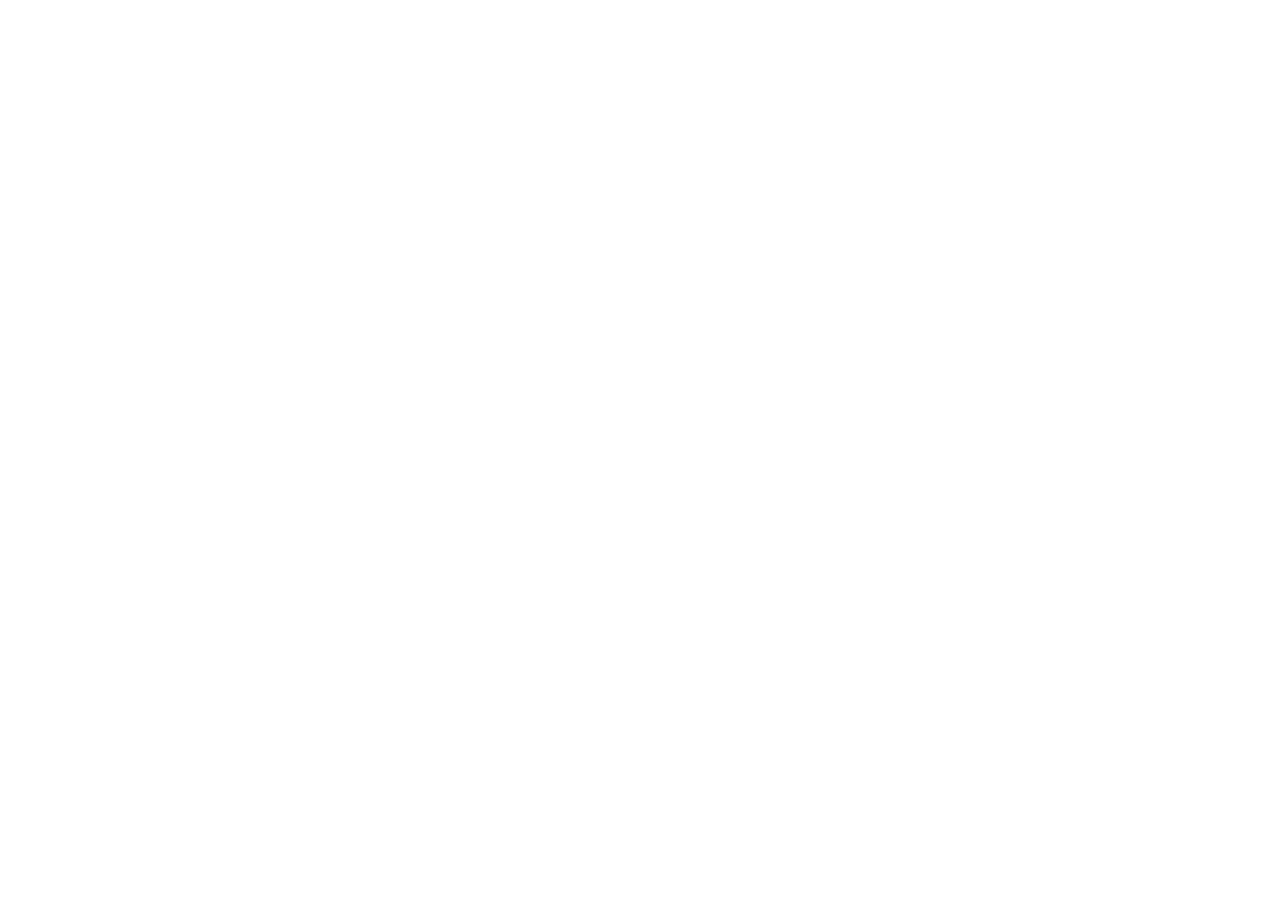
==== index.html @ 169fc1fb "Add files via upload" ====
<!doctype html>
<html lang="en">

  <head>
    <meta charset="UTF-8" />
    <meta
      name="viewport"
      content="width=device-width, initial-scale=1.0, maximum-scale=1" />
    <title>Harald Branje | Contenido Digital para Negocios</title>
    <meta name="description" content="Creador de contenido digital profesional para negocios. Servicios de video, audio y contenido multimedia de alta calidad." />
    <meta name="keywords" content="contenido digital, creador de contenido, marketing digital, video profesional" />
    <meta name="author" content="Harald Branje" />
    <link rel="preconnect" href="https://fonts.googleapis.com" />
    <link rel="preconnect" href="https://fonts.gstatic.com" crossorigin />
    <link href="https://fonts.googleapis.com/css2?family=Poppins:wght@400;500;600;700&family=Inter:wght@400;500;600;700&display=swap" rel="stylesheet" />
  </head>

  <body>
    <div id="root"></div>
    <script type="module" src="/src/main.tsx"></script>
    <script
      defer
      src="%VITE_ANALYTICS_ENDPOINT%/umami"
      data-website-id="%VITE_ANALYTICS_WEBSITE_ID%"></script>
  </body>

</html>
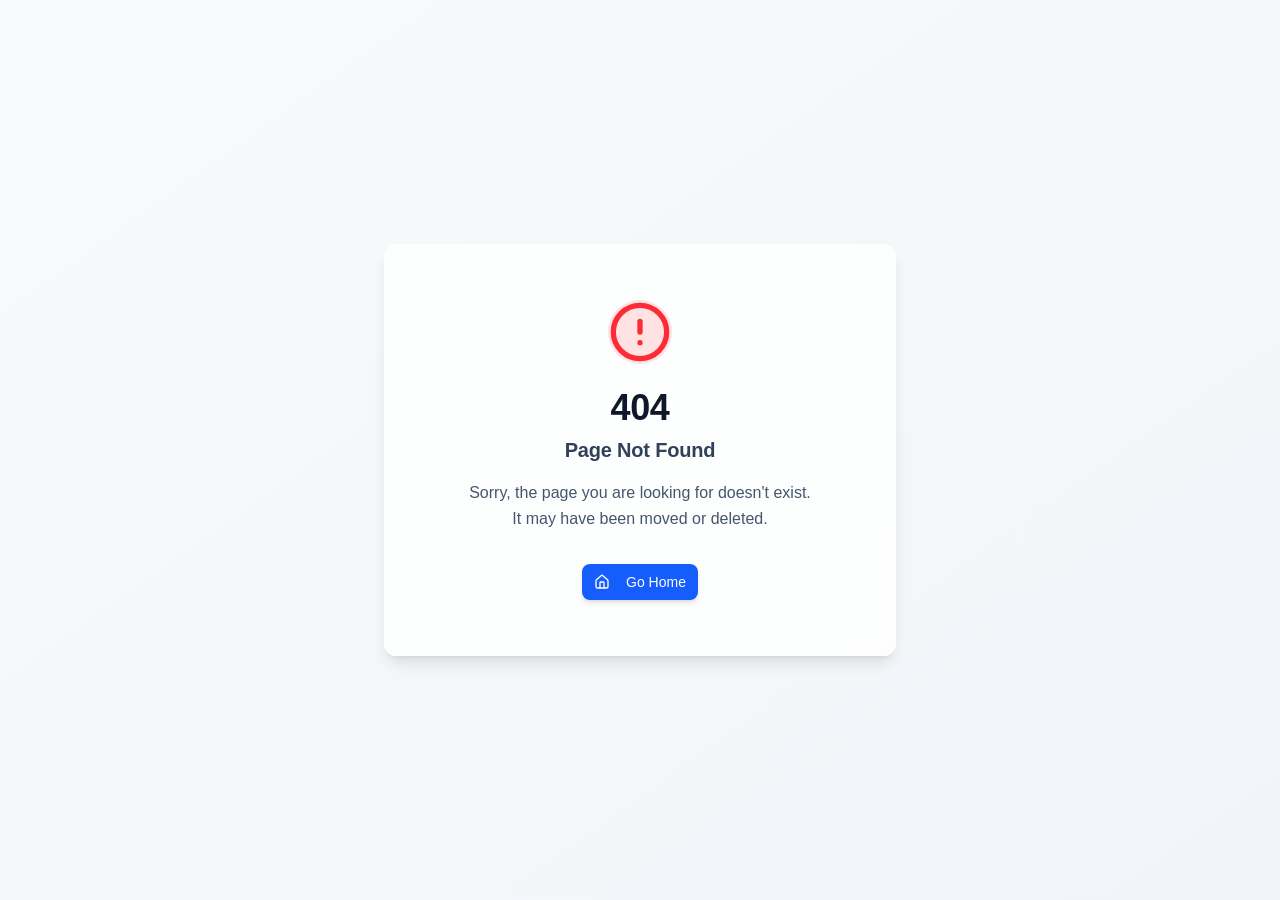
==== commit 9d39eb6c: "Deploy landing page - Harald Branje Creador de Contenido Digital" ====
--- a/index.html
+++ b/index.html
@@ -13,15 +13,77 @@
     <link rel="preconnect" href="https://fonts.googleapis.com" />
     <link rel="preconnect" href="https://fonts.gstatic.com" crossorigin />
     <link href="https://fonts.googleapis.com/css2?family=Poppins:wght@400;500;600;700&family=Inter:wght@400;500;600;700&display=swap" rel="stylesheet" />
+    <script type="module" crossorigin src="/assets/index-BIbdXFY-.js"></script>
+    <link rel="stylesheet" crossorigin href="/assets/index-Bi4wrVc3.css">
+    <script src="/__manus__/debug-collector.js" defer></script>
   </head>
 
   <body>
+    <script id="manus-runtime">window.__MANUS_HOST_DEV__ = false;
+(function(){"use strict";var Mr={exports:{}},Kn={};/**
+ * @license React
+ * react-jsx-runtime.production.js
+ *
+ * Copyright (c) Meta Platforms, Inc. and affiliates.
+ *
+ * This source code is licensed under the MIT license found in the
+ * LICENSE file in the root directory of this source tree.
+ */var $c;function um(){if($c)return Kn;$c=1;var r=Symbol.for("react.transitional.element"),i=Symbol.for("react.fragment");function c(s,d,m){var x=null;if(m!==void 0&&(x=""+m),d.key!==void 0&&(x=""+d.key),"key"in d){m={};for(var R in d)R!=="key"&&(m[R]=d[R])}else m=d;return d=m.ref,{$$typeof:r,type:s,key:x,ref:d!==void 0?d:null,props:m}}return Kn.Fragment=i,Kn.jsx=c,Kn.jsxs=c,Kn}var Fc;function dm(){return Fc||(Fc=1,Mr.exports=um()),Mr.exports}var h=dm(),Ar={exports:{}},Pn={},Rr={exports:{}},Nr={};/**
+ * @license React
+ * scheduler.production.js
+ *
+ * Copyright (c) Meta Platforms, Inc. and affiliates.
+ *
+ * This source code is licensed under the MIT license found in the
+ * LICENSE file in the root directory of this source tree.
+ */var Ic;function fm(){return Ic||(Ic=1,function(r){function i(A,q){var B=A.length;A.push(q);t:for(;0<B;){var bt=B-1>>>1,p=A[bt];if(0<d(p,q))A[bt]=q,A[B]=p,B=bt;else break t}}function c(A){return A.length===0?null:A[0]}function s(A){if(A.length===0)return null;var q=A[0],B=A.pop();if(B!==q){A[0]=B;t:for(var bt=0,p=A.length,O=p>>>1;bt<O;){var X=2*(bt+1)-1,G=A[X],Z=X+1,st=A[Z];if(0>d(G,B))Z<p&&0>d(st,G)?(A[bt]=st,A[Z]=B,bt=Z):(A[bt]=G,A[X]=B,bt=X);else if(Z<p&&0>d(st,B))A[bt]=st,A[Z]=B,bt=Z;else break t}}return q}function d(A,q){var B=A.sortIndex-q.sortIndex;return B!==0?B:A.id-q.id}if(r.unstable_now=void 0,typeof performance=="object"&&typeof performance.now=="function"){var m=performance;r.unstable_now=function(){return m.now()}}else{var x=Date,R=x.now();r.unstable_now=function(){return x.now()-R}}var C=[],v=[],D=1,j=null,J=3,at=!1,$=!1,nt=!1,ct=!1,ht=typeof setTimeout=="function"?setTimeout:null,St=typeof clearTimeout=="function"?clearTimeout:null,_=typeof setImmediate<"u"?setImmediate:null;function Y(A){for(var q=c(v);q!==null;){if(q.callback===null)s(v);else if(q.startTime<=A)s(v),q.sortIndex=q.expirationTime,i(C,q);else break;q=c(v)}}function H(A){if(nt=!1,Y(A),!$)if(c(C)!==null)$=!0,it||(it=!0,Bt());else{var q=c(v);q!==null&&Mt(H,q.startTime-A)}}var it=!1,rt=-1,V=5,xt=-1;function Be(){return ct?!0:!(r.unstable_now()-xt<V)}function te(){if(ct=!1,it){var A=r.unstable_now();xt=A;var q=!0;try{t:{$=!1,nt&&(nt=!1,St(rt),rt=-1),at=!0;var B=J;try{e:{for(Y(A),j=c(C);j!==null&&!(j.expirationTime>A&&Be());){var bt=j.callback;if(typeof bt=="function"){j.callback=null,J=j.priorityLevel;var p=bt(j.expirationTime<=A);if(A=r.unstable_now(),typeof p=="function"){j.callback=p,Y(A),q=!0;break e}j===c(C)&&s(C),Y(A)}else s(C);j=c(C)}if(j!==null)q=!0;else{var O=c(v);O!==null&&Mt(H,O.startTime-A),q=!1}}break t}finally{j=null,J=B,at=!1}q=void 0}}finally{q?Bt():it=!1}}}var Bt;if(typeof _=="function")Bt=function(){_(te)};else if(typeof MessageChannel<"u"){var me=new MessageChannel,Se=me.port2;me.port1.onmessage=te,Bt=function(){Se.postMessage(null)}}else Bt=function(){ht(te,0)};function Mt(A,q){rt=ht(function(){A(r.unstable_now())},q)}r.unstable_IdlePriority=5,r.unstable_ImmediatePriority=1,r.unstable_LowPriority=4,r.unstable_NormalPriority=3,r.unstable_Profiling=null,r.unstable_UserBlockingPriority=2,r.unstable_cancelCallback=function(A){A.callback=null},r.unstable_forceFrameRate=function(A){0>A||125<A?console.error("forceFrameRate takes a positive int between 0 and 125, forcing frame rates higher than 125 fps is not supported"):V=0<A?Math.floor(1e3/A):5},r.unstable_getCurrentPriorityLevel=function(){return J},r.unstable_next=function(A){switch(J){case 1:case 2:case 3:var q=3;break;default:q=J}var B=J;J=q;try{return A()}finally{J=B}},r.unstable_requestPaint=function(){ct=!0},r.unstable_runWithPriority=function(A,q){switch(A){case 1:case 2:case 3:case 4:case 5:break;default:A=3}var B=J;J=A;try{return q()}finally{J=B}},r.unstable_scheduleCallback=function(A,q,B){var bt=r.unstable_now();switch(typeof B=="object"&&B!==null?(B=B.delay,B=typeof B=="number"&&0<B?bt+B:bt):B=bt,A){case 1:var p=-1;break;case 2:p=250;break;case 5:p=1073741823;break;case 4:p=1e4;break;default:p=5e3}return p=B+p,A={id:D++,callback:q,priorityLevel:A,startTime:B,expirationTime:p,sortIndex:-1},B>bt?(A.sortIndex=B,i(v,A),c(C)===null&&A===c(v)&&(nt?(St(rt),rt=-1):nt=!0,Mt(H,B-bt))):(A.sortIndex=p,i(C,A),$||at||($=!0,it||(it=!0,Bt()))),A},r.unstable_shouldYield=Be,r.unstable_wrapCallback=function(A){var q=J;return function(){var B=J;J=q;try{return A.apply(this,arguments)}finally{J=B}}}}(Nr)),Nr}var tu;function hm(){return tu||(tu=1,Rr.exports=fm()),Rr.exports}var zr={exports:{}},ut={};/**
+ * @license React
+ * react.production.js
+ *
+ * Copyright (c) Meta Platforms, Inc. and affiliates.
+ *
+ * This source code is licensed under the MIT license found in the
+ * LICENSE file in the root directory of this source tree.
+ */var eu;function mm(){if(eu)return ut;eu=1;var r=Symbol.for("react.transitional.element"),i=Symbol.for("react.portal"),c=Symbol.for("react.fragment"),s=Symbol.for("react.strict_mode"),d=Symbol.for("react.profiler"),m=Symbol.for("react.consumer"),x=Symbol.for("react.context"),R=Symbol.for("react.forward_ref"),C=Symbol.for("react.suspense"),v=Symbol.for("react.memo"),D=Symbol.for("react.lazy"),j=Symbol.iterator;function J(p){return p===null||typeof p!="object"?null:(p=j&&p[j]||p["@@iterator"],typeof p=="function"?p:null)}var at={isMounted:function(){return!1},enqueueForceUpdate:function(){},enqueueReplaceState:function(){},enqueueSetState:function(){}},$=Object.assign,nt={};function ct(p,O,X){this.props=p,this.context=O,this.refs=nt,this.updater=X||at}ct.prototype.isReactComponent={},ct.prototype.setState=function(p,O){if(typeof p!="object"&&typeof p!="function"&&p!=null)throw Error("takes an object of state variables to update or a function which returns an object of state variables.");this.updater.enqueueSetState(this,p,O,"setState")},ct.prototype.forceUpdate=function(p){this.updater.enqueueForceUpdate(this,p,"forceUpdate")};function ht(){}ht.prototype=ct.prototype;function St(p,O,X){this.props=p,this.context=O,this.refs=nt,this.updater=X||at}var _=St.prototype=new ht;_.constructor=St,$(_,ct.prototype),_.isPureReactComponent=!0;var Y=Array.isArray,H={H:null,A:null,T:null,S:null,V:null},it=Object.prototype.hasOwnProperty;function rt(p,O,X,G,Z,st){return X=st.ref,{$$typeof:r,type:p,key:O,ref:X!==void 0?X:null,props:st}}function V(p,O){return rt(p.type,O,void 0,void 0,void 0,p.props)}function xt(p){return typeof p=="object"&&p!==null&&p.$$typeof===r}function Be(p){var O={"=":"=0",":":"=2"};return"$"+p.replace(/[=:]/g,function(X){return O[X]})}var te=/\/+/g;function Bt(p,O){return typeof p=="object"&&p!==null&&p.key!=null?Be(""+p.key):O.toString(36)}function me(){}function Se(p){switch(p.status){case"fulfilled":return p.value;case"rejected":throw p.reason;default:switch(typeof p.status=="string"?p.then(me,me):(p.status="pending",p.then(function(O){p.status==="pending"&&(p.status="fulfilled",p.value=O)},function(O){p.status==="pending"&&(p.status="rejected",p.reason=O)})),p.status){case"fulfilled":return p.value;case"rejected":throw p.reason}}throw p}function Mt(p,O,X,G,Z){var st=typeof p;(st==="undefined"||st==="boolean")&&(p=null);var I=!1;if(p===null)I=!0;else switch(st){case"bigint":case"string":case"number":I=!0;break;case"object":switch(p.$$typeof){case r:case i:I=!0;break;case D:return I=p._init,Mt(I(p._payload),O,X,G,Z)}}if(I)return Z=Z(p),I=G===""?"."+Bt(p,0):G,Y(Z)?(X="",I!=null&&(X=I.replace(te,"$&/")+"/"),Mt(Z,O,X,"",function(Jt){return Jt})):Z!=null&&(xt(Z)&&(Z=V(Z,X+(Z.key==null||p&&p.key===Z.key?"":(""+Z.key).replace(te,"$&/")+"/")+I)),O.push(Z)),1;I=0;var gt=G===""?".":G+":";if(Y(p))for(var Tt=0;Tt<p.length;Tt++)G=p[Tt],st=gt+Bt(G,Tt),I+=Mt(G,O,X,st,Z);else if(Tt=J(p),typeof Tt=="function")for(p=Tt.call(p),Tt=0;!(G=p.next()).done;)G=G.value,st=gt+Bt(G,Tt++),I+=Mt(G,O,X,st,Z);else if(st==="object"){if(typeof p.then=="function")return Mt(Se(p),O,X,G,Z);throw O=String(p),Error("Objects are not valid as a React child (found: "+(O==="[object Object]"?"object with keys {"+Object.keys(p).join(", ")+"}":O)+"). If you meant to render a collection of children, use an array instead.")}return I}function A(p,O,X){if(p==null)return p;var G=[],Z=0;return Mt(p,G,"","",function(st){return O.call(X,st,Z++)}),G}function q(p){if(p._status===-1){var O=p._result;O=O(),O.then(function(X){(p._status===0||p._status===-1)&&(p._status=1,p._result=X)},function(X){(p._status===0||p._status===-1)&&(p._status=2,p._result=X)}),p._status===-1&&(p._status=0,p._result=O)}if(p._status===1)return p._result.default;throw p._result}var B=typeof reportError=="function"?reportError:function(p){if(typeof window=="object"&&typeof window.ErrorEvent=="function"){var O=new window.ErrorEvent("error",{bubbles:!0,cancelable:!0,message:typeof p=="object"&&p!==null&&typeof p.message=="string"?String(p.message):String(p),error:p});if(!window.dispatchEvent(O))return}else if(typeof process=="object"&&typeof process.emit=="function"){process.emit("uncaughtException",p);return}console.error(p)};function bt(){}return ut.Children={map:A,forEach:function(p,O,X){A(p,function(){O.apply(this,arguments)},X)},count:function(p){var O=0;return A(p,function(){O++}),O},toArray:function(p){return A(p,function(O){return O})||[]},only:function(p){if(!xt(p))throw Error("React.Children.only expected to receive a single React element child.");return p}},ut.Component=ct,ut.Fragment=c,ut.Profiler=d,ut.PureComponent=St,ut.StrictMode=s,ut.Suspense=C,ut.__CLIENT_INTERNALS_DO_NOT_USE_OR_WARN_USERS_THEY_CANNOT_UPGRADE=H,ut.__COMPILER_RUNTIME={__proto__:null,c:function(p){return H.H.useMemoCache(p)}},ut.cache=function(p){return function(){return p.apply(null,arguments)}},ut.cloneElement=function(p,O,X){if(p==null)throw Error("The argument must be a React element, but you passed "+p+".");var G=$({},p.props),Z=p.key,st=void 0;if(O!=null)for(I in O.ref!==void 0&&(st=void 0),O.key!==void 0&&(Z=""+O.key),O)!it.call(O,I)||I==="key"||I==="__self"||I==="__source"||I==="ref"&&O.ref===void 0||(G[I]=O[I]);var I=arguments.length-2;if(I===1)G.children=X;else if(1<I){for(var gt=Array(I),Tt=0;Tt<I;Tt++)gt[Tt]=arguments[Tt+2];G.children=gt}return rt(p.type,Z,void 0,void 0,st,G)},ut.createContext=function(p){return p={$$typeof:x,_currentValue:p,_currentValue2:p,_threadCount:0,Provider:null,Consumer:null},p.Provider=p,p.Consumer={$$typeof:m,_context:p},p},ut.createElement=function(p,O,X){var G,Z={},st=null;if(O!=null)for(G in O.key!==void 0&&(st=""+O.key),O)it.call(O,G)&&G!=="key"&&G!=="__self"&&G!=="__source"&&(Z[G]=O[G]);var I=arguments.length-2;if(I===1)Z.children=X;else if(1<I){for(var gt=Array(I),Tt=0;Tt<I;Tt++)gt[Tt]=arguments[Tt+2];Z.children=gt}if(p&&p.defaultProps)for(G in I=p.defaultProps,I)Z[G]===void 0&&(Z[G]=I[G]);return rt(p,st,void 0,void 0,null,Z)},ut.createRef=function(){return{current:null}},ut.forwardRef=function(p){return{$$typeof:R,render:p}},ut.isValidElement=xt,ut.lazy=function(p){return{$$typeof:D,_payload:{_status:-1,_result:p},_init:q}},ut.memo=function(p,O){return{$$typeof:v,type:p,compare:O===void 0?null:O}},ut.startTransition=function(p){var O=H.T,X={};H.T=X;try{var G=p(),Z=H.S;Z!==null&&Z(X,G),typeof G=="object"&&G!==null&&typeof G.then=="function"&&G.then(bt,B)}catch(st){B(st)}finally{H.T=O}},ut.unstable_useCacheRefresh=function(){return H.H.useCacheRefresh()},ut.use=function(p){return H.H.use(p)},ut.useActionState=function(p,O,X){return H.H.useActionState(p,O,X)},ut.useCallback=function(p,O){return H.H.useCallback(p,O)},ut.useContext=function(p){return H.H.useContext(p)},ut.useDebugValue=function(){},ut.useDeferredValue=function(p,O){return H.H.useDeferredValue(p,O)},ut.useEffect=function(p,O,X){var G=H.H;if(typeof X=="function")throw Error("useEffect CRUD overload is not enabled in this build of React.");return G.useEffect(p,O)},ut.useId=function(){return H.H.useId()},ut.useImperativeHandle=function(p,O,X){return H.H.useImperativeHandle(p,O,X)},ut.useInsertionEffect=function(p,O){return H.H.useInsertionEffect(p,O)},ut.useLayoutEffect=function(p,O){return H.H.useLayoutEffect(p,O)},ut.useMemo=function(p,O){return H.H.useMemo(p,O)},ut.useOptimistic=function(p,O){return H.H.useOptimistic(p,O)},ut.useReducer=function(p,O,X){return H.H.useReducer(p,O,X)},ut.useRef=function(p){return H.H.useRef(p)},ut.useState=function(p){return H.H.useState(p)},ut.useSyncExternalStore=function(p,O,X){return H.H.useSyncExternalStore(p,O,X)},ut.useTransition=function(){return H.H.useTransition()},ut.version="19.1.1",ut}var lu;function _r(){return lu||(lu=1,zr.exports=mm()),zr.exports}var kr={exports:{}},he={};/**
+ * @license React
+ * react-dom.production.js
+ *
+ * Copyright (c) Meta Platforms, Inc. and affiliates.
+ *
+ * This source code is licensed under the MIT license found in the
+ * LICENSE file in the root directory of this source tree.
+ */var au;function gm(){if(au)return he;au=1;var r=_r();function i(C){var v="https://react.dev/errors/"+C;if(1<arguments.length){v+="?args[]="+encodeURIComponent(arguments[1]);for(var D=2;D<arguments.length;D++)v+="&args[]="+encodeURIComponent(arguments[D])}return"Minified React error #"+C+"; visit "+v+" for the full message or use the non-minified dev environment for full errors and additional helpful warnings."}function c(){}var s={d:{f:c,r:function(){throw Error(i(522))},D:c,C:c,L:c,m:c,X:c,S:c,M:c},p:0,findDOMNode:null},d=Symbol.for("react.portal");function m(C,v,D){var j=3<arguments.length&&arguments[3]!==void 0?arguments[3]:null;return{$$typeof:d,key:j==null?null:""+j,children:C,containerInfo:v,implementation:D}}var x=r.__CLIENT_INTERNALS_DO_NOT_USE_OR_WARN_USERS_THEY_CANNOT_UPGRADE;function R(C,v){if(C==="font")return"";if(typeof v=="string")return v==="use-credentials"?v:""}return he.__DOM_INTERNALS_DO_NOT_USE_OR_WARN_USERS_THEY_CANNOT_UPGRADE=s,he.createPortal=function(C,v){var D=2<arguments.length&&arguments[2]!==void 0?arguments[2]:null;if(!v||v.nodeType!==1&&v.nodeType!==9&&v.nodeType!==11)throw Error(i(299));return m(C,v,null,D)},he.flushSync=function(C){var v=x.T,D=s.p;try{if(x.T=null,s.p=2,C)return C()}finally{x.T=v,s.p=D,s.d.f()}},he.preconnect=function(C,v){typeof C=="string"&&(v?(v=v.crossOrigin,v=typeof v=="string"?v==="use-credentials"?v:"":void 0):v=null,s.d.C(C,v))},he.prefetchDNS=function(C){typeof C=="string"&&s.d.D(C)},he.preinit=function(C,v){if(typeof C=="string"&&v&&typeof v.as=="string"){var D=v.as,j=R(D,v.crossOrigin),J=typeof v.integrity=="string"?v.integrity:void 0,at=typeof v.fetchPriority=="string"?v.fetchPriority:void 0;D==="style"?s.d.S(C,typeof v.precedence=="string"?v.precedence:void 0,{crossOrigin:j,integrity:J,fetchPriority:at}):D==="script"&&s.d.X(C,{crossOrigin:j,integrity:J,fetchPriority:at,nonce:typeof v.nonce=="string"?v.nonce:void 0})}},he.preinitModule=function(C,v){if(typeof C=="string")if(typeof v=="object"&&v!==null){if(v.as==null||v.as==="script"){var D=R(v.as,v.crossOrigin);s.d.M(C,{crossOrigin:D,integrity:typeof v.integrity=="string"?v.integrity:void 0,nonce:typeof v.nonce=="string"?v.nonce:void 0})}}else v==null&&s.d.M(C)},he.preload=function(C,v){if(typeof C=="string"&&typeof v=="object"&&v!==null&&typeof v.as=="string"){var D=v.as,j=R(D,v.crossOrigin);s.d.L(C,D,{crossOrigin:j,integrity:typeof v.integrity=="string"?v.integrity:void 0,nonce:typeof v.nonce=="string"?v.nonce:void 0,type:typeof v.type=="string"?v.type:void 0,fetchPriority:typeof v.fetchPriority=="string"?v.fetchPriority:void 0,referrerPolicy:typeof v.referrerPolicy=="string"?v.referrerPolicy:void 0,imageSrcSet:typeof v.imageSrcSet=="string"?v.imageSrcSet:void 0,imageSizes:typeof v.imageSizes=="string"?v.imageSizes:void 0,media:typeof v.media=="string"?v.media:void 0})}},he.preloadModule=function(C,v){if(typeof C=="string")if(v){var D=R(v.as,v.crossOrigin);s.d.m(C,{as:typeof v.as=="string"&&v.as!=="script"?v.as:void 0,crossOrigin:D,integrity:typeof v.integrity=="string"?v.integrity:void 0})}else s.d.m(C)},he.requestFormReset=function(C){s.d.r(C)},he.unstable_batchedUpdates=function(C,v){return C(v)},he.useFormState=function(C,v,D){return x.H.useFormState(C,v,D)},he.useFormStatus=function(){return x.H.useHostTransitionStatus()},he.version="19.1.1",he}var nu;function pm(){if(nu)return kr.exports;nu=1;function r(){if(!(typeof __REACT_DEVTOOLS_GLOBAL_HOOK__>"u"||typeof __REACT_DEVTOOLS_GLOBAL_HOOK__.checkDCE!="function"))try{__REACT_DEVTOOLS_GLOBAL_HOOK__.checkDCE(r)}catch(i){console.error(i)}}return r(),kr.exports=gm(),kr.exports}/**
+ * @license React
+ * react-dom-client.production.js
+ *
+ * Copyright (c) Meta Platforms, Inc. and affiliates.
+ *
+ * This source code is licensed under the MIT license found in the
+ * LICENSE file in the root directory of this source tree.
+ */var ou;function ym(){if(ou)return Pn;ou=1;var r=hm(),i=_r(),c=pm();function s(t){var e="https://react.dev/errors/"+t;if(1<arguments.length){e+="?args[]="+encodeURIComponent(arguments[1]);for(var l=2;l<arguments.length;l++)e+="&args[]="+encodeURIComponent(arguments[l])}return"Minified React error #"+t+"; visit "+e+" for the full message or use the non-minified dev environment for full errors and additional helpful warnings."}function d(t){return!(!t||t.nodeType!==1&&t.nodeType!==9&&t.nodeType!==11)}function m(t){var e=t,l=t;if(t.alternate)for(;e.return;)e=e.return;else{t=e;do e=t,(e.flags&4098)!==0&&(l=e.return),t=e.return;while(t)}return e.tag===3?l:null}function x(t){if(t.tag===13){var e=t.memoizedState;if(e===null&&(t=t.alternate,t!==null&&(e=t.memoizedState)),e!==null)return e.dehydrated}return null}function R(t){if(m(t)!==t)throw Error(s(188))}function C(t){var e=t.alternate;if(!e){if(e=m(t),e===null)throw Error(s(188));return e!==t?null:t}for(var l=t,a=e;;){var n=l.return;if(n===null)break;var o=n.alternate;if(o===null){if(a=n.return,a!==null){l=a;continue}break}if(n.child===o.child){for(o=n.child;o;){if(o===l)return R(n),t;if(o===a)return R(n),e;o=o.sibling}throw Error(s(188))}if(l.return!==a.return)l=n,a=o;else{for(var u=!1,f=n.child;f;){if(f===l){u=!0,l=n,a=o;break}if(f===a){u=!0,a=n,l=o;break}f=f.sibling}if(!u){for(f=o.child;f;){if(f===l){u=!0,l=o,a=n;break}if(f===a){u=!0,a=o,l=n;break}f=f.sibling}if(!u)throw Error(s(189))}}if(l.alternate!==a)throw Error(s(190))}if(l.tag!==3)throw Error(s(188));return l.stateNode.current===l?t:e}function v(t){var e=t.tag;if(e===5||e===26||e===27||e===6)return t;for(t=t.child;t!==null;){if(e=v(t),e!==null)return e;t=t.sibling}return null}var D=Object.assign,j=Symbol.for("react.element"),J=Symbol.for("react.transitional.element"),at=Symbol.for("react.portal"),$=Symbol.for("react.fragment"),nt=Symbol.for("react.strict_mode"),ct=Symbol.for("react.profiler"),ht=Symbol.for("react.provider"),St=Symbol.for("react.consumer"),_=Symbol.for("react.context"),Y=Symbol.for("react.forward_ref"),H=Symbol.for("react.suspense"),it=Symbol.for("react.suspense_list"),rt=Symbol.for("react.memo"),V=Symbol.for("react.lazy"),xt=Symbol.for("react.activity"),Be=Symbol.for("react.memo_cache_sentinel"),te=Symbol.iterator;function Bt(t){return t===null||typeof t!="object"?null:(t=te&&t[te]||t["@@iterator"],typeof t=="function"?t:null)}var me=Symbol.for("react.client.reference");function Se(t){if(t==null)return null;if(typeof t=="function")return t.$$typeof===me?null:t.displayName||t.name||null;if(typeof t=="string")return t;switch(t){case $:return"Fragment";case ct:return"Profiler";case nt:return"StrictMode";case H:return"Suspense";case it:return"SuspenseList";case xt:return"Activity"}if(typeof t=="object")switch(t.$$typeof){case at:return"Portal";case _:return(t.displayName||"Context")+".Provider";case St:return(t._context.displayName||"Context")+".Consumer";case Y:var e=t.render;return t=t.displayName,t||(t=e.displayName||e.name||"",t=t!==""?"ForwardRef("+t+")":"ForwardRef"),t;case rt:return e=t.displayName||null,e!==null?e:Se(t.type)||"Memo";case V:e=t._payload,t=t._init;try{return Se(t(e))}catch{}}return null}var Mt=Array.isArray,A=i.__CLIENT_INTERNALS_DO_NOT_USE_OR_WARN_USERS_THEY_CANNOT_UPGRADE,q=c.__DOM_INTERNALS_DO_NOT_USE_OR_WARN_USERS_THEY_CANNOT_UPGRADE,B={pending:!1,data:null,method:null,action:null},bt=[],p=-1;function O(t){return{current:t}}function X(t){0>p||(t.current=bt[p],bt[p]=null,p--)}function G(t,e){p++,bt[p]=t.current,t.current=e}var Z=O(null),st=O(null),I=O(null),gt=O(null);function Tt(t,e){switch(G(I,e),G(st,t),G(Z,null),e.nodeType){case 9:case 11:t=(t=e.documentElement)&&(t=t.namespaceURI)?Hh(t):0;break;default:if(t=e.tagName,e=e.namespaceURI)e=Hh(e),t=Uh(e,t);else switch(t){case"svg":t=1;break;case"math":t=2;break;default:t=0}}X(Z),G(Z,t)}function Jt(){X(Z),X(st),X(I)}function Ke(t){t.memoizedState!==null&&G(gt,t);var e=Z.current,l=Uh(e,t.type);e!==l&&(G(st,t),G(Z,l))}function Ce(t){st.current===t&&(X(Z),X(st)),gt.current===t&&(X(gt),Wo._currentValue=B)}var Pe=Object.prototype.hasOwnProperty,yl=r.unstable_scheduleCallback,sn=r.unstable_cancelCallback,Ca=r.unstable_shouldYield,ri=r.unstable_requestPaint,ge=r.unstable_now,si=r.unstable_getCurrentPriorityLevel,Ul=r.unstable_ImmediatePriority,Fn=r.unstable_UserBlockingPriority,nl=r.unstable_NormalPriority,ci=r.unstable_LowPriority,Gl=r.unstable_IdlePriority,ui=r.log,Ea=r.unstable_setDisableYieldValue,ql=null,Wt=null;function Je(t){if(typeof ui=="function"&&Ea(t),Wt&&typeof Wt.setStrictMode=="function")try{Wt.setStrictMode(ql,t)}catch{}}var $t=Math.clz32?Math.clz32:fi,di=Math.log,Ta=Math.LN2;function fi(t){return t>>>=0,t===0?32:31-(di(t)/Ta|0)|0}var L=256,cn=4194304;function vl(t){var e=t&42;if(e!==0)return e;switch(t&-t){case 1:return 1;case 2:return 2;case 4:return 4;case 8:return 8;case 16:return 16;case 32:return 32;case 64:return 64;case 128:return 128;case 256:case 512:case 1024:case 2048:case 4096:case 8192:case 16384:case 32768:case 65536:case 131072:case 262144:case 524288:case 1048576:case 2097152:return t&4194048;case 4194304:case 8388608:case 16777216:case 33554432:return t&62914560;case 67108864:return 67108864;case 134217728:return 134217728;case 268435456:return 268435456;case 536870912:return 536870912;case 1073741824:return 0;default:return t}}function un(t,e,l){var a=t.pendingLanes;if(a===0)return 0;var n=0,o=t.suspendedLanes,u=t.pingedLanes;t=t.warmLanes;var f=a&134217727;return f!==0?(a=f&~o,a!==0?n=vl(a):(u&=f,u!==0?n=vl(u):l||(l=f&~t,l!==0&&(n=vl(l))))):(f=a&~o,f!==0?n=vl(f):u!==0?n=vl(u):l||(l=a&~t,l!==0&&(n=vl(l)))),n===0?0:e!==0&&e!==n&&(e&o)===0&&(o=n&-n,l=e&-e,o>=l||o===32&&(l&4194048)!==0)?e:n}function Dt(t,e){return(t.pendingLanes&~(t.suspendedLanes&~t.pingedLanes)&e)===0}function In(t,e){switch(t){case 1:case 2:case 4:case 8:case 64:return e+250;case 16:case 32:case 128:case 256:case 512:case 1024:case 2048:case 4096:case 8192:case 16384:case 32768:case 65536:case 131072:case 262144:case 524288:case 1048576:case 2097152:return e+5e3;case 4194304:case 8388608:case 16777216:case 33554432:return-1;case 67108864:case 134217728:case 268435456:case 536870912:case 1073741824:return-1;default:return-1}}function to(){var t=L;return L<<=1,(L&4194048)===0&&(L=256),t}function hi(){var t=cn;return cn<<=1,(cn&62914560)===0&&(cn=4194304),t}function eo(t){for(var e=[],l=0;31>l;l++)e.push(t);return e}function Da(t,e){t.pendingLanes|=e,e!==268435456&&(t.suspendedLanes=0,t.pingedLanes=0,t.warmLanes=0)}function Ir(t,e,l,a,n,o){var u=t.pendingLanes;t.pendingLanes=l,t.suspendedLanes=0,t.pingedLanes=0,t.warmLanes=0,t.expiredLanes&=l,t.entangledLanes&=l,t.errorRecoveryDisabledLanes&=l,t.shellSuspendCounter=0;var f=t.entanglements,g=t.expirationTimes,S=t.hiddenUpdates;for(l=u&~l;0<l;){var N=31-$t(l),k=1<<N;f[N]=0,g[N]=-1;var E=S[N];if(E!==null)for(S[N]=null,N=0;N<E.length;N++){var T=E[N];T!==null&&(T.lane&=-536870913)}l&=~k}a!==0&&mi(t,a,0),o!==0&&n===0&&t.tag!==0&&(t.suspendedLanes|=o&~(u&~e))}function mi(t,e,l){t.pendingLanes|=e,t.suspendedLanes&=~e;var a=31-$t(e);t.entangledLanes|=e,t.entanglements[a]=t.entanglements[a]|1073741824|l&4194090}function gi(t,e){var l=t.entangledLanes|=e;for(t=t.entanglements;l;){var a=31-$t(l),n=1<<a;n&e|t[a]&e&&(t[a]|=e),l&=~n}}function lo(t){switch(t){case 2:t=1;break;case 8:t=4;break;case 32:t=16;break;case 256:case 512:case 1024:case 2048:case 4096:case 8192:case 16384:case 32768:case 65536:case 131072:case 262144:case 524288:case 1048576:case 2097152:case 4194304:case 8388608:case 16777216:case 33554432:t=128;break;case 268435456:t=134217728;break;default:t=0}return t}function ao(t){return t&=-t,2<t?8<t?(t&134217727)!==0?32:268435456:8:2}function pi(){var t=q.p;return t!==0?t:(t=window.event,t===void 0?32:nm(t.type))}function ts(t,e){var l=q.p;try{return q.p=t,e()}finally{q.p=l}}var ol=Math.random().toString(36).slice(2),ee="__reactFiber$"+ol,pe="__reactProps$"+ol,Yl="__reactContainer$"+ol,no="__reactEvents$"+ol,es="__reactListeners$"+ol,ls="__reactHandles$"+ol,yi="__reactResources$"+ol,Ma="__reactMarker$"+ol;function oo(t){delete t[ee],delete t[pe],delete t[no],delete t[es],delete t[ls]}function Vl(t){var e=t[ee];if(e)return e;for(var l=t.parentNode;l;){if(e=l[Yl]||l[ee]){if(l=e.alternate,e.child!==null||l!==null&&l.child!==null)for(t=Vh(t);t!==null;){if(l=t[ee])return l;t=Vh(t)}return e}t=l,l=t.parentNode}return null}function Xl(t){if(t=t[ee]||t[Yl]){var e=t.tag;if(e===5||e===6||e===13||e===26||e===27||e===3)return t}return null}function Aa(t){var e=t.tag;if(e===5||e===26||e===27||e===6)return t.stateNode;throw Error(s(33))}function Zl(t){var e=t[yi];return e||(e=t[yi]={hoistableStyles:new Map,hoistableScripts:new Map}),e}function Vt(t){t[Ma]=!0}var vi=new Set,bi={};function bl(t,e){We(t,e),We(t+"Capture",e)}function We(t,e){for(bi[t]=e,t=0;t<e.length;t++)vi.add(e[t])}var as=RegExp("^[:A-Z_a-z\\u00C0-\\u00D6\\u00D8-\\u00F6\\u00F8-\\u02FF\\u0370-\\u037D\\u037F-\\u1FFF\\u200C-\\u200D\\u2070-\\u218F\\u2C00-\\u2FEF\\u3001-\\uD7FF\\uF900-\\uFDCF\\uFDF0-\\uFFFD][:A-Z_a-z\\u00C0-\\u00D6\\u00D8-\\u00F6\\u00F8-\\u02FF\\u0370-\\u037D\\u037F-\\u1FFF\\u200C-\\u200D\\u2070-\\u218F\\u2C00-\\u2FEF\\u3001-\\uD7FF\\uF900-\\uFDCF\\uFDF0-\\uFFFD\\-.0-9\\u00B7\\u0300-\\u036F\\u203F-\\u2040]*$"),xi={},wi={};function Ra(t){return Pe.call(wi,t)?!0:Pe.call(xi,t)?!1:as.test(t)?wi[t]=!0:(xi[t]=!0,!1)}function M(t,e,l){if(Ra(e))if(l===null)t.removeAttribute(e);else{switch(typeof l){case"undefined":case"function":case"symbol":t.removeAttribute(e);return;case"boolean":var a=e.toLowerCase().slice(0,5);if(a!=="data-"&&a!=="aria-"){t.removeAttribute(e);return}}t.setAttribute(e,""+l)}}function tt(t,e,l){if(l===null)t.removeAttribute(e);else{switch(typeof l){case"undefined":case"function":case"symbol":case"boolean":t.removeAttribute(e);return}t.setAttribute(e,""+l)}}function Ot(t,e,l,a){if(a===null)t.removeAttribute(l);else{switch(typeof a){case"undefined":case"function":case"symbol":case"boolean":t.removeAttribute(l);return}t.setAttributeNS(e,l,""+a)}}var le,Ee;function ae(t){if(le===void 0)try{throw Error()}catch(l){var e=l.stack.trim().match(/\n( *(at )?)/);le=e&&e[1]||"",Ee=-1<l.stack.indexOf(`
+    at`)?" (<anonymous>)":-1<l.stack.indexOf("@")?"@unknown:0:0":""}return`
+`+le+t+Ee}var Le=!1;function He(t,e){if(!t||Le)return"";Le=!0;var l=Error.prepareStackTrace;Error.prepareStackTrace=void 0;try{var a={DetermineComponentFrameRoot:function(){try{if(e){var k=function(){throw Error()};if(Object.defineProperty(k.prototype,"props",{set:function(){throw Error()}}),typeof Reflect=="object"&&Reflect.construct){try{Reflect.construct(k,[])}catch(T){var E=T}Reflect.construct(t,[],k)}else{try{k.call()}catch(T){E=T}t.call(k.prototype)}}else{try{throw Error()}catch(T){E=T}(k=t())&&typeof k.catch=="function"&&k.catch(function(){})}}catch(T){if(T&&E&&typeof T.stack=="string")return[T.stack,E.stack]}return[null,null]}};a.DetermineComponentFrameRoot.displayName="DetermineComponentFrameRoot";var n=Object.getOwnPropertyDescriptor(a.DetermineComponentFrameRoot,"name");n&&n.configurable&&Object.defineProperty(a.DetermineComponentFrameRoot,"name",{value:"DetermineComponentFrameRoot"});var o=a.DetermineComponentFrameRoot(),u=o[0],f=o[1];if(u&&f){var g=u.split(`
+`),S=f.split(`
+`);for(n=a=0;a<g.length&&!g[a].includes("DetermineComponentFrameRoot");)a++;for(;n<S.length&&!S[n].includes("DetermineComponentFrameRoot");)n++;if(a===g.length||n===S.length)for(a=g.length-1,n=S.length-1;1<=a&&0<=n&&g[a]!==S[n];)n--;for(;1<=a&&0<=n;a--,n--)if(g[a]!==S[n]){if(a!==1||n!==1)do if(a--,n--,0>n||g[a]!==S[n]){var N=`
+`+g[a].replace(" at new "," at ");return t.displayName&&N.includes("<anonymous>")&&(N=N.replace("<anonymous>",t.displayName)),N}while(1<=a&&0<=n);break}}}finally{Le=!1,Error.prepareStackTrace=l}return(l=t?t.displayName||t.name:"")?ae(l):""}function Ql(t){switch(t.tag){case 26:case 27:case 5:return ae(t.type);case 16:return ae("Lazy");case 13:return ae("Suspense");case 19:return ae("SuspenseList");case 0:case 15:return He(t.type,!1);case 11:return He(t.type.render,!1);case 1:return He(t.type,!0);case 31:return ae("Activity");default:return""}}function xl(t){try{var e="";do e+=Ql(t),t=t.return;while(t);return e}catch(l){return`
+Error generating stack: `+l.message+`
+`+l.stack}}function Xt(t){switch(typeof t){case"bigint":case"boolean":case"number":case"string":case"undefined":return t;case"object":return t;default:return""}}function il(t){var e=t.type;return(t=t.nodeName)&&t.toLowerCase()==="input"&&(e==="checkbox"||e==="radio")}function ve(t){var e=il(t)?"checked":"value",l=Object.getOwnPropertyDescriptor(t.constructor.prototype,e),a=""+t[e];if(!t.hasOwnProperty(e)&&typeof l<"u"&&typeof l.get=="function"&&typeof l.set=="function"){var n=l.get,o=l.set;return Object.defineProperty(t,e,{configurable:!0,get:function(){return n.call(this)},set:function(u){a=""+u,o.call(this,u)}}),Object.defineProperty(t,e,{enumerable:l.enumerable}),{getValue:function(){return a},setValue:function(u){a=""+u},stopTracking:function(){t._valueTracker=null,delete t[e]}}}}function re(t){t._valueTracker||(t._valueTracker=ve(t))}function rl(t){if(!t)return!1;var e=t._valueTracker;if(!e)return!0;var l=e.getValue(),a="";return t&&(a=il(t)?t.checked?"true":"false":t.value),t=a,t!==l?(e.setValue(t),!0):!1}function wl(t){if(t=t||(typeof document<"u"?document:void 0),typeof t>"u")return null;try{return t.activeElement||t.body}catch{return t.body}}var dn=/[\n"\\]/g;function se(t){return t.replace(dn,function(e){return"\\"+e.charCodeAt(0).toString(16)+" "})}function Kl(t,e,l,a,n,o,u,f){t.name="",u!=null&&typeof u!="function"&&typeof u!="symbol"&&typeof u!="boolean"?t.type=u:t.removeAttribute("type"),e!=null?u==="number"?(e===0&&t.value===""||t.value!=e)&&(t.value=""+Xt(e)):t.value!==""+Xt(e)&&(t.value=""+Xt(e)):u!=="submit"&&u!=="reset"||t.removeAttribute("value"),e!=null?Pl(t,u,Xt(e)):l!=null?Pl(t,u,Xt(l)):a!=null&&t.removeAttribute("value"),n==null&&o!=null&&(t.defaultChecked=!!o),n!=null&&(t.checked=n&&typeof n!="function"&&typeof n!="symbol"),f!=null&&typeof f!="function"&&typeof f!="symbol"&&typeof f!="boolean"?t.name=""+Xt(f):t.removeAttribute("name")}function Na(t,e,l,a,n,o,u,f){if(o!=null&&typeof o!="function"&&typeof o!="symbol"&&typeof o!="boolean"&&(t.type=o),e!=null||l!=null){if(!(o!=="submit"&&o!=="reset"||e!=null))return;l=l!=null?""+Xt(l):"",e=e!=null?""+Xt(e):l,f||e===t.value||(t.value=e),t.defaultValue=e}a=a??n,a=typeof a!="function"&&typeof a!="symbol"&&!!a,t.checked=f?t.checked:!!a,t.defaultChecked=!!a,u!=null&&typeof u!="function"&&typeof u!="symbol"&&typeof u!="boolean"&&(t.name=u)}function Pl(t,e,l){e==="number"&&wl(t.ownerDocument)===t||t.defaultValue===""+l||(t.defaultValue=""+l)}function $e(t,e,l,a){if(t=t.options,e){e={};for(var n=0;n<l.length;n++)e["$"+l[n]]=!0;for(l=0;l<t.length;l++)n=e.hasOwnProperty("$"+t[l].value),t[l].selected!==n&&(t[l].selected=n),n&&a&&(t[l].defaultSelected=!0)}else{for(l=""+Xt(l),e=null,n=0;n<t.length;n++){if(t[n].value===l){t[n].selected=!0,a&&(t[n].defaultSelected=!0);return}e!==null||t[n].disabled||(e=t[n])}e!==null&&(e.selected=!0)}}function za(t,e,l){if(e!=null&&(e=""+Xt(e),e!==t.value&&(t.value=e),l==null)){t.defaultValue!==e&&(t.defaultValue=e);return}t.defaultValue=l!=null?""+Xt(l):""}function _a(t,e,l,a){if(e==null){if(a!=null){if(l!=null)throw Error(s(92));if(Mt(a)){if(1<a.length)throw Error(s(93));a=a[0]}l=a}l==null&&(l=""),e=l}l=Xt(e),t.defaultValue=l,a=t.textContent,a===l&&a!==""&&a!==null&&(t.value=a)}function Fe(t,e){if(e){var l=t.firstChild;if(l&&l===t.lastChild&&l.nodeType===3){l.nodeValue=e;return}}t.textContent=e}var fn=new Set("animationIterationCount aspectRatio borderImageOutset borderImageSlice borderImageWidth boxFlex boxFlexGroup boxOrdinalGroup columnCount columns flex flexGrow flexPositive flexShrink flexNegative flexOrder gridArea gridRow gridRowEnd gridRowSpan gridRowStart gridColumn gridColumnEnd gridColumnSpan gridColumnStart fontWeight lineClamp lineHeight opacity order orphans scale tabSize widows zIndex zoom fillOpacity floodOpacity stopOpacity strokeDasharray strokeDashoffset strokeMiterlimit strokeOpacity strokeWidth MozAnimationIterationCount MozBoxFlex MozBoxFlexGroup MozLineClamp msAnimationIterationCount msFlex msZoom msFlexGrow msFlexNegative msFlexOrder msFlexPositive msFlexShrink msGridColumn msGridColumnSpan msGridRow msGridRowSpan WebkitAnimationIterationCount WebkitBoxFlex WebKitBoxFlexGroup WebkitBoxOrdinalGroup WebkitColumnCount WebkitColumns WebkitFlex WebkitFlexGrow WebkitFlexPositive WebkitFlexShrink WebkitLineClamp".split(" "));function ka(t,e,l){var a=e.indexOf("--")===0;l==null||typeof l=="boolean"||l===""?a?t.setProperty(e,""):e==="float"?t.cssFloat="":t[e]="":a?t.setProperty(e,l):typeof l!="number"||l===0||fn.has(e)?e==="float"?t.cssFloat=l:t[e]=(""+l).trim():t[e]=l+"px"}function Oa(t,e,l){if(e!=null&&typeof e!="object")throw Error(s(62));if(t=t.style,l!=null){for(var a in l)!l.hasOwnProperty(a)||e!=null&&e.hasOwnProperty(a)||(a.indexOf("--")===0?t.setProperty(a,""):a==="float"?t.cssFloat="":t[a]="");for(var n in e)a=e[n],e.hasOwnProperty(n)&&l[n]!==a&&ka(t,n,a)}else for(var o in e)e.hasOwnProperty(o)&&ka(t,o,e[o])}function ja(t){if(t.indexOf("-")===-1)return!1;switch(t){case"annotation-xml":case"color-profile":case"font-face":case"font-face-src":case"font-face-uri":case"font-face-format":case"font-face-name":case"missing-glyph":return!1;default:return!0}}var Si=new Map([["acceptCharset","accept-charset"],["htmlFor","for"],["httpEquiv","http-equiv"],["crossOrigin","crossorigin"],["accentHeight","accent-height"],["alignmentBaseline","alignment-baseline"],["arabicForm","arabic-form"],["baselineShift","baseline-shift"],["capHeight","cap-height"],["clipPath","clip-path"],["clipRule","clip-rule"],["colorInterpolation","color-interpolation"],["colorInterpolationFilters","color-interpolation-filters"],["colorProfile","color-profile"],["colorRendering","color-rendering"],["dominantBaseline","dominant-baseline"],["enableBackground","enable-background"],["fillOpacity","fill-opacity"],["fillRule","fill-rule"],["floodColor","flood-color"],["floodOpacity","flood-opacity"],["fontFamily","font-family"],["fontSize","font-size"],["fontSizeAdjust","font-size-adjust"],["fontStretch","font-stretch"],["fontStyle","font-style"],["fontVariant","font-variant"],["fontWeight","font-weight"],["glyphName","glyph-name"],["glyphOrientationHorizontal","glyph-orientation-horizontal"],["glyphOrientationVertical","glyph-orientation-vertical"],["horizAdvX","horiz-adv-x"],["horizOriginX","horiz-origin-x"],["imageRendering","image-rendering"],["letterSpacing","letter-spacing"],["lightingColor","lighting-color"],["markerEnd","marker-end"],["markerMid","marker-mid"],["markerStart","marker-start"],["overlinePosition","overline-position"],["overlineThickness","overline-thickness"],["paintOrder","paint-order"],["panose-1","panose-1"],["pointerEvents","pointer-events"],["renderingIntent","rendering-intent"],["shapeRendering","shape-rendering"],["stopColor","stop-color"],["stopOpacity","stop-opacity"],["strikethroughPosition","strikethrough-position"],["strikethroughThickness","strikethrough-thickness"],["strokeDasharray","stroke-dasharray"],["strokeDashoffset","stroke-dashoffset"],["strokeLinecap","stroke-linecap"],["strokeLinejoin","stroke-linejoin"],["strokeMiterlimit","stroke-miterlimit"],["strokeOpacity","stroke-opacity"],["strokeWidth","stroke-width"],["textAnchor","text-anchor"],["textDecoration","text-decoration"],["textRendering","text-rendering"],["transformOrigin","transform-origin"],["underlinePosition","underline-position"],["underlineThickness","underline-thickness"],["unicodeBidi","unicode-bidi"],["unicodeRange","unicode-range"],["unitsPerEm","units-per-em"],["vAlphabetic","v-alphabetic"],["vHanging","v-hanging"],["vIdeographic","v-ideographic"],["vMathematical","v-mathematical"],["vectorEffect","vector-effect"],["vertAdvY","vert-adv-y"],["vertOriginX","vert-origin-x"],["vertOriginY","vert-origin-y"],["wordSpacing","word-spacing"],["writingMode","writing-mode"],["xmlnsXlink","xmlns:xlink"],["xHeight","x-height"]]),Ci=/^[\u0000-\u001F ]*j[\r\n\t]*a[\r\n\t]*v[\r\n\t]*a[\r\n\t]*s[\r\n\t]*c[\r\n\t]*r[\r\n\t]*i[\r\n\t]*p[\r\n\t]*t[\r\n\t]*:/i;function Ba(t){return Ci.test(""+t)?"javascript:throw new Error('React has blocked a javascript: URL as a security precaution.')":t}var hn=null;function mn(t){return t=t.target||t.srcElement||window,t.correspondingUseElement&&(t=t.correspondingUseElement),t.nodeType===3?t.parentNode:t}var Sl=null,Cl=null;function io(t){var e=Xl(t);if(e&&(t=e.stateNode)){var l=t[pe]||null;t:switch(t=e.stateNode,e.type){case"input":if(Kl(t,l.value,l.defaultValue,l.defaultValue,l.checked,l.defaultChecked,l.type,l.name),e=l.name,l.type==="radio"&&e!=null){for(l=t;l.parentNode;)l=l.parentNode;for(l=l.querySelectorAll('input[name="'+se(""+e)+'"][type="radio"]'),e=0;e<l.length;e++){var a=l[e];if(a!==t&&a.form===t.form){var n=a[pe]||null;if(!n)throw Error(s(90));Kl(a,n.value,n.defaultValue,n.defaultValue,n.checked,n.defaultChecked,n.type,n.name)}}for(e=0;e<l.length;e++)a=l[e],a.form===t.form&&rl(a)}break t;case"textarea":za(t,l.value,l.defaultValue);break t;case"select":e=l.value,e!=null&&$e(t,!!l.multiple,e,!1)}}}var gn=!1;function ro(t,e,l){if(gn)return t(e,l);gn=!0;try{var a=t(e);return a}finally{if(gn=!1,(Sl!==null||Cl!==null)&&(ir(),Sl&&(e=Sl,t=Cl,Cl=Sl=null,io(e),t)))for(e=0;e<t.length;e++)io(t[e])}}function Jl(t,e){var l=t.stateNode;if(l===null)return null;var a=l[pe]||null;if(a===null)return null;l=a[e];t:switch(e){case"onClick":case"onClickCapture":case"onDoubleClick":case"onDoubleClickCapture":case"onMouseDown":case"onMouseDownCapture":case"onMouseMove":case"onMouseMoveCapture":case"onMouseUp":case"onMouseUpCapture":case"onMouseEnter":(a=!a.disabled)||(t=t.type,a=!(t==="button"||t==="input"||t==="select"||t==="textarea")),t=!a;break t;default:t=!1}if(t)return null;if(l&&typeof l!="function")throw Error(s(231,e,typeof l));return l}var Ue=!(typeof window>"u"||typeof window.document>"u"||typeof window.document.createElement>"u"),pn=!1;if(Ue)try{var Wl={};Object.defineProperty(Wl,"passive",{get:function(){pn=!0}}),window.addEventListener("test",Wl,Wl),window.removeEventListener("test",Wl,Wl)}catch{pn=!1}var Ie=null,yn=null,La=null;function so(){if(La)return La;var t,e=yn,l=e.length,a,n="value"in Ie?Ie.value:Ie.textContent,o=n.length;for(t=0;t<l&&e[t]===n[t];t++);var u=l-t;for(a=1;a<=u&&e[l-a]===n[o-a];a++);return La=n.slice(t,1<a?1-a:void 0)}function Ha(t){var e=t.keyCode;return"charCode"in t?(t=t.charCode,t===0&&e===13&&(t=13)):t=e,t===10&&(t=13),32<=t||t===13?t:0}function Ua(){return!0}function co(){return!1}function ce(t){function e(l,a,n,o,u){this._reactName=l,this._targetInst=n,this.type=a,this.nativeEvent=o,this.target=u,this.currentTarget=null;for(var f in t)t.hasOwnProperty(f)&&(l=t[f],this[f]=l?l(o):o[f]);return this.isDefaultPrevented=(o.defaultPrevented!=null?o.defaultPrevented:o.returnValue===!1)?Ua:co,this.isPropagationStopped=co,this}return D(e.prototype,{preventDefault:function(){this.defaultPrevented=!0;var l=this.nativeEvent;l&&(l.preventDefault?l.preventDefault():typeof l.returnValue!="unknown"&&(l.returnValue=!1),this.isDefaultPrevented=Ua)},stopPropagation:function(){var l=this.nativeEvent;l&&(l.stopPropagation?l.stopPropagation():typeof l.cancelBubble!="unknown"&&(l.cancelBubble=!0),this.isPropagationStopped=Ua)},persist:function(){},isPersistent:Ua}),e}var sl={eventPhase:0,bubbles:0,cancelable:0,timeStamp:function(t){return t.timeStamp||Date.now()},defaultPrevented:0,isTrusted:0},Ga=ce(sl),$l=D({},sl,{view:0,detail:0}),Ei=ce($l),Ti,uo,fo,Di=D({},$l,{screenX:0,screenY:0,clientX:0,clientY:0,pageX:0,pageY:0,ctrlKey:0,shiftKey:0,altKey:0,metaKey:0,getModifierState:os,button:0,buttons:0,relatedTarget:function(t){return t.relatedTarget===void 0?t.fromElement===t.srcElement?t.toElement:t.fromElement:t.relatedTarget},movementX:function(t){return"movementX"in t?t.movementX:(t!==fo&&(fo&&t.type==="mousemove"?(Ti=t.screenX-fo.screenX,uo=t.screenY-fo.screenY):uo=Ti=0,fo=t),Ti)},movementY:function(t){return"movementY"in t?t.movementY:uo}}),Vu=ce(Di),D0=D({},Di,{dataTransfer:0}),M0=ce(D0),A0=D({},$l,{relatedTarget:0}),ns=ce(A0),R0=D({},sl,{animationName:0,elapsedTime:0,pseudoElement:0}),N0=ce(R0),z0=D({},sl,{clipboardData:function(t){return"clipboardData"in t?t.clipboardData:window.clipboardData}}),_0=ce(z0),k0=D({},sl,{data:0}),Xu=ce(k0),O0={Esc:"Escape",Spacebar:" ",Left:"ArrowLeft",Up:"ArrowUp",Right:"ArrowRight",Down:"ArrowDown",Del:"Delete",Win:"OS",Menu:"ContextMenu",Apps:"ContextMenu",Scroll:"ScrollLock",MozPrintableKey:"Unidentified"},j0={8:"Backspace",9:"Tab",12:"Clear",13:"Enter",16:"Shift",17:"Control",18:"Alt",19:"Pause",20:"CapsLock",27:"Escape",32:" ",33:"PageUp",34:"PageDown",35:"End",36:"Home",37:"ArrowLeft",38:"ArrowUp",39:"ArrowRight",40:"ArrowDown",45:"Insert",46:"Delete",112:"F1",113:"F2",114:"F3",115:"F4",116:"F5",117:"F6",118:"F7",119:"F8",120:"F9",121:"F10",122:"F11",123:"F12",144:"NumLock",145:"ScrollLock",224:"Meta"},B0={Alt:"altKey",Control:"ctrlKey",Meta:"metaKey",Shift:"shiftKey"};function L0(t){var e=this.nativeEvent;return e.getModifierState?e.getModifierState(t):(t=B0[t])?!!e[t]:!1}function os(){return L0}var H0=D({},$l,{key:function(t){if(t.key){var e=O0[t.key]||t.key;if(e!=="Unidentified")return e}return t.type==="keypress"?(t=Ha(t),t===13?"Enter":String.fromCharCode(t)):t.type==="keydown"||t.type==="keyup"?j0[t.keyCode]||"Unidentified":""},code:0,location:0,ctrlKey:0,shiftKey:0,altKey:0,metaKey:0,repeat:0,locale:0,getModifierState:os,charCode:function(t){return t.type==="keypress"?Ha(t):0},keyCode:function(t){return t.type==="keydown"||t.type==="keyup"?t.keyCode:0},which:function(t){return t.type==="keypress"?Ha(t):t.type==="keydown"||t.type==="keyup"?t.keyCode:0}}),U0=ce(H0),G0=D({},Di,{pointerId:0,width:0,height:0,pressure:0,tangentialPressure:0,tiltX:0,tiltY:0,twist:0,pointerType:0,isPrimary:0}),Zu=ce(G0),q0=D({},$l,{touches:0,targetTouches:0,changedTouches:0,altKey:0,metaKey:0,ctrlKey:0,shiftKey:0,getModifierState:os}),Y0=ce(q0),V0=D({},sl,{propertyName:0,elapsedTime:0,pseudoElement:0}),X0=ce(V0),Z0=D({},Di,{deltaX:function(t){return"deltaX"in t?t.deltaX:"wheelDeltaX"in t?-t.wheelDeltaX:0},deltaY:function(t){return"deltaY"in t?t.deltaY:"wheelDeltaY"in t?-t.wheelDeltaY:"wheelDelta"in t?-t.wheelDelta:0},deltaZ:0,deltaMode:0}),Q0=ce(Z0),K0=D({},sl,{newState:0,oldState:0}),P0=ce(K0),J0=[9,13,27,32],is=Ue&&"CompositionEvent"in window,ho=null;Ue&&"documentMode"in document&&(ho=document.documentMode);var W0=Ue&&"TextEvent"in window&&!ho,Qu=Ue&&(!is||ho&&8<ho&&11>=ho),Ku=" ",Pu=!1;function Ju(t,e){switch(t){case"keyup":return J0.indexOf(e.keyCode)!==-1;case"keydown":return e.keyCode!==229;case"keypress":case"mousedown":case"focusout":return!0;default:return!1}}function Wu(t){return t=t.detail,typeof t=="object"&&"data"in t?t.data:null}var vn=!1;function $0(t,e){switch(t){case"compositionend":return Wu(e);case"keypress":return e.which!==32?null:(Pu=!0,Ku);case"textInput":return t=e.data,t===Ku&&Pu?null:t;default:return null}}function F0(t,e){if(vn)return t==="compositionend"||!is&&Ju(t,e)?(t=so(),La=yn=Ie=null,vn=!1,t):null;switch(t){case"paste":return null;case"keypress":if(!(e.ctrlKey||e.altKey||e.metaKey)||e.ctrlKey&&e.altKey){if(e.char&&1<e.char.length)return e.char;if(e.which)return String.fromCharCode(e.which)}return null;case"compositionend":return Qu&&e.locale!=="ko"?null:e.data;default:return null}}var I0={color:!0,date:!0,datetime:!0,"datetime-local":!0,email:!0,month:!0,number:!0,password:!0,range:!0,search:!0,tel:!0,text:!0,time:!0,url:!0,week:!0};function $u(t){var e=t&&t.nodeName&&t.nodeName.toLowerCase();return e==="input"?!!I0[t.type]:e==="textarea"}function Fu(t,e,l,a){Sl?Cl?Cl.push(a):Cl=[a]:Sl=a,e=fr(e,"onChange"),0<e.length&&(l=new Ga("onChange","change",null,l,a),t.push({event:l,listeners:e}))}var mo=null,go=null;function t1(t){kh(t,0)}function Mi(t){var e=Aa(t);if(rl(e))return t}function Iu(t,e){if(t==="change")return e}var td=!1;if(Ue){var rs;if(Ue){var ss="oninput"in document;if(!ss){var ed=document.createElement("div");ed.setAttribute("oninput","return;"),ss=typeof ed.oninput=="function"}rs=ss}else rs=!1;td=rs&&(!document.documentMode||9<document.documentMode)}function ld(){mo&&(mo.detachEvent("onpropertychange",ad),go=mo=null)}function ad(t){if(t.propertyName==="value"&&Mi(go)){var e=[];Fu(e,go,t,mn(t)),ro(t1,e)}}function e1(t,e,l){t==="focusin"?(ld(),mo=e,go=l,mo.attachEvent("onpropertychange",ad)):t==="focusout"&&ld()}function l1(t){if(t==="selectionchange"||t==="keyup"||t==="keydown")return Mi(go)}function a1(t,e){if(t==="click")return Mi(e)}function n1(t,e){if(t==="input"||t==="change")return Mi(e)}function o1(t,e){return t===e&&(t!==0||1/t===1/e)||t!==t&&e!==e}var Re=typeof Object.is=="function"?Object.is:o1;function po(t,e){if(Re(t,e))return!0;if(typeof t!="object"||t===null||typeof e!="object"||e===null)return!1;var l=Object.keys(t),a=Object.keys(e);if(l.length!==a.length)return!1;for(a=0;a<l.length;a++){var n=l[a];if(!Pe.call(e,n)||!Re(t[n],e[n]))return!1}return!0}function nd(t){for(;t&&t.firstChild;)t=t.firstChild;return t}function od(t,e){var l=nd(t);t=0;for(var a;l;){if(l.nodeType===3){if(a=t+l.textContent.length,t<=e&&a>=e)return{node:l,offset:e-t};t=a}t:{for(;l;){if(l.nextSibling){l=l.nextSibling;break t}l=l.parentNode}l=void 0}l=nd(l)}}function id(t,e){return t&&e?t===e?!0:t&&t.nodeType===3?!1:e&&e.nodeType===3?id(t,e.parentNode):"contains"in t?t.contains(e):t.compareDocumentPosition?!!(t.compareDocumentPosition(e)&16):!1:!1}function rd(t){t=t!=null&&t.ownerDocument!=null&&t.ownerDocument.defaultView!=null?t.ownerDocument.defaultView:window;for(var e=wl(t.document);e instanceof t.HTMLIFrameElement;){try{var l=typeof e.contentWindow.location.href=="string"}catch{l=!1}if(l)t=e.contentWindow;else break;e=wl(t.document)}return e}function cs(t){var e=t&&t.nodeName&&t.nodeName.toLowerCase();return e&&(e==="input"&&(t.type==="text"||t.type==="search"||t.type==="tel"||t.type==="url"||t.type==="password")||e==="textarea"||t.contentEditable==="true")}var i1=Ue&&"documentMode"in document&&11>=document.documentMode,bn=null,us=null,yo=null,ds=!1;function sd(t,e,l){var a=l.window===l?l.document:l.nodeType===9?l:l.ownerDocument;ds||bn==null||bn!==wl(a)||(a=bn,"selectionStart"in a&&cs(a)?a={start:a.selectionStart,end:a.selectionEnd}:(a=(a.ownerDocument&&a.ownerDocument.defaultView||window).getSelection(),a={anchorNode:a.anchorNode,anchorOffset:a.anchorOffset,focusNode:a.focusNode,focusOffset:a.focusOffset}),yo&&po(yo,a)||(yo=a,a=fr(us,"onSelect"),0<a.length&&(e=new Ga("onSelect","select",null,e,l),t.push({event:e,listeners:a}),e.target=bn)))}function qa(t,e){var l={};return l[t.toLowerCase()]=e.toLowerCase(),l["Webkit"+t]="webkit"+e,l["Moz"+t]="moz"+e,l}var xn={animationend:qa("Animation","AnimationEnd"),animationiteration:qa("Animation","AnimationIteration"),animationstart:qa("Animation","AnimationStart"),transitionrun:qa("Transition","TransitionRun"),transitionstart:qa("Transition","TransitionStart"),transitioncancel:qa("Transition","TransitionCancel"),transitionend:qa("Transition","TransitionEnd")},fs={},cd={};Ue&&(cd=document.createElement("div").style,"AnimationEvent"in window||(delete xn.animationend.animation,delete xn.animationiteration.animation,delete xn.animationstart.animation),"TransitionEvent"in window||delete xn.transitionend.transition);function Ya(t){if(fs[t])return fs[t];if(!xn[t])return t;var e=xn[t],l;for(l in e)if(e.hasOwnProperty(l)&&l in cd)return fs[t]=e[l];return t}var ud=Ya("animationend"),dd=Ya("animationiteration"),fd=Ya("animationstart"),r1=Ya("transitionrun"),s1=Ya("transitionstart"),c1=Ya("transitioncancel"),hd=Ya("transitionend"),md=new Map,hs="abort auxClick beforeToggle cancel canPlay canPlayThrough click close contextMenu copy cut drag dragEnd dragEnter dragExit dragLeave dragOver dragStart drop durationChange emptied encrypted ended error gotPointerCapture input invalid keyDown keyPress keyUp load loadedData loadedMetadata loadStart lostPointerCapture mouseDown mouseMove mouseOut mouseOver mouseUp paste pause play playing pointerCancel pointerDown pointerMove pointerOut pointerOver pointerUp progress rateChange reset resize seeked seeking stalled submit suspend timeUpdate touchCancel touchEnd touchStart volumeChange scroll toggle touchMove waiting wheel".split(" ");hs.push("scrollEnd");function tl(t,e){md.set(t,e),bl(e,[t])}var gd=new WeakMap;function Ge(t,e){if(typeof t=="object"&&t!==null){var l=gd.get(t);return l!==void 0?l:(e={value:t,source:e,stack:xl(e)},gd.set(t,e),e)}return{value:t,source:e,stack:xl(e)}}var qe=[],wn=0,ms=0;function Ai(){for(var t=wn,e=ms=wn=0;e<t;){var l=qe[e];qe[e++]=null;var a=qe[e];qe[e++]=null;var n=qe[e];qe[e++]=null;var o=qe[e];if(qe[e++]=null,a!==null&&n!==null){var u=a.pending;u===null?n.next=n:(n.next=u.next,u.next=n),a.pending=n}o!==0&&pd(l,n,o)}}function Ri(t,e,l,a){qe[wn++]=t,qe[wn++]=e,qe[wn++]=l,qe[wn++]=a,ms|=a,t.lanes|=a,t=t.alternate,t!==null&&(t.lanes|=a)}function gs(t,e,l,a){return Ri(t,e,l,a),Ni(t)}function Sn(t,e){return Ri(t,null,null,e),Ni(t)}function pd(t,e,l){t.lanes|=l;var a=t.alternate;a!==null&&(a.lanes|=l);for(var n=!1,o=t.return;o!==null;)o.childLanes|=l,a=o.alternate,a!==null&&(a.childLanes|=l),o.tag===22&&(t=o.stateNode,t===null||t._visibility&1||(n=!0)),t=o,o=o.return;return t.tag===3?(o=t.stateNode,n&&e!==null&&(n=31-$t(l),t=o.hiddenUpdates,a=t[n],a===null?t[n]=[e]:a.push(e),e.lane=l|536870912),o):null}function Ni(t){if(50<Yo)throw Yo=0,wc=null,Error(s(185));for(var e=t.return;e!==null;)t=e,e=t.return;return t.tag===3?t.stateNode:null}var Cn={};function u1(t,e,l,a){this.tag=t,this.key=l,this.sibling=this.child=this.return=this.stateNode=this.type=this.elementType=null,this.index=0,this.refCleanup=this.ref=null,this.pendingProps=e,this.dependencies=this.memoizedState=this.updateQueue=this.memoizedProps=null,this.mode=a,this.subtreeFlags=this.flags=0,this.deletions=null,this.childLanes=this.lanes=0,this.alternate=null}function Ne(t,e,l,a){return new u1(t,e,l,a)}function ps(t){return t=t.prototype,!(!t||!t.isReactComponent)}function El(t,e){var l=t.alternate;return l===null?(l=Ne(t.tag,e,t.key,t.mode),l.elementType=t.elementType,l.type=t.type,l.stateNode=t.stateNode,l.alternate=t,t.alternate=l):(l.pendingProps=e,l.type=t.type,l.flags=0,l.subtreeFlags=0,l.deletions=null),l.flags=t.flags&65011712,l.childLanes=t.childLanes,l.lanes=t.lanes,l.child=t.child,l.memoizedProps=t.memoizedProps,l.memoizedState=t.memoizedState,l.updateQueue=t.updateQueue,e=t.dependencies,l.dependencies=e===null?null:{lanes:e.lanes,firstContext:e.firstContext},l.sibling=t.sibling,l.index=t.index,l.ref=t.ref,l.refCleanup=t.refCleanup,l}function yd(t,e){t.flags&=65011714;var l=t.alternate;return l===null?(t.childLanes=0,t.lanes=e,t.child=null,t.subtreeFlags=0,t.memoizedProps=null,t.memoizedState=null,t.updateQueue=null,t.dependencies=null,t.stateNode=null):(t.childLanes=l.childLanes,t.lanes=l.lanes,t.child=l.child,t.subtreeFlags=0,t.deletions=null,t.memoizedProps=l.memoizedProps,t.memoizedState=l.memoizedState,t.updateQueue=l.updateQueue,t.type=l.type,e=l.dependencies,t.dependencies=e===null?null:{lanes:e.lanes,firstContext:e.firstContext}),t}function zi(t,e,l,a,n,o){var u=0;if(a=t,typeof t=="function")ps(t)&&(u=1);else if(typeof t=="string")u=fp(t,l,Z.current)?26:t==="html"||t==="head"||t==="body"?27:5;else t:switch(t){case xt:return t=Ne(31,l,e,n),t.elementType=xt,t.lanes=o,t;case $:return Va(l.children,n,o,e);case nt:u=8,n|=24;break;case ct:return t=Ne(12,l,e,n|2),t.elementType=ct,t.lanes=o,t;case H:return t=Ne(13,l,e,n),t.elementType=H,t.lanes=o,t;case it:return t=Ne(19,l,e,n),t.elementType=it,t.lanes=o,t;default:if(typeof t=="object"&&t!==null)switch(t.$$typeof){case ht:case _:u=10;break t;case St:u=9;break t;case Y:u=11;break t;case rt:u=14;break t;case V:u=16,a=null;break t}u=29,l=Error(s(130,t===null?"null":typeof t,"")),a=null}return e=Ne(u,l,e,n),e.elementType=t,e.type=a,e.lanes=o,e}function Va(t,e,l,a){return t=Ne(7,t,a,e),t.lanes=l,t}function ys(t,e,l){return t=Ne(6,t,null,e),t.lanes=l,t}function vs(t,e,l){return e=Ne(4,t.children!==null?t.children:[],t.key,e),e.lanes=l,e.stateNode={containerInfo:t.containerInfo,pendingChildren:null,implementation:t.implementation},e}var En=[],Tn=0,_i=null,ki=0,Ye=[],Ve=0,Xa=null,Tl=1,Dl="";function Za(t,e){En[Tn++]=ki,En[Tn++]=_i,_i=t,ki=e}function vd(t,e,l){Ye[Ve++]=Tl,Ye[Ve++]=Dl,Ye[Ve++]=Xa,Xa=t;var a=Tl;t=Dl;var n=32-$t(a)-1;a&=~(1<<n),l+=1;var o=32-$t(e)+n;if(30<o){var u=n-n%5;o=(a&(1<<u)-1).toString(32),a>>=u,n-=u,Tl=1<<32-$t(e)+n|l<<n|a,Dl=o+t}else Tl=1<<o|l<<n|a,Dl=t}function bs(t){t.return!==null&&(Za(t,1),vd(t,1,0))}function xs(t){for(;t===_i;)_i=En[--Tn],En[Tn]=null,ki=En[--Tn],En[Tn]=null;for(;t===Xa;)Xa=Ye[--Ve],Ye[Ve]=null,Dl=Ye[--Ve],Ye[Ve]=null,Tl=Ye[--Ve],Ye[Ve]=null}var be=null,Ut=null,Et=!1,Qa=null,cl=!1,ws=Error(s(519));function Ka(t){var e=Error(s(418,""));throw xo(Ge(e,t)),ws}function bd(t){var e=t.stateNode,l=t.type,a=t.memoizedProps;switch(e[ee]=t,e[pe]=a,l){case"dialog":vt("cancel",e),vt("close",e);break;case"iframe":case"object":case"embed":vt("load",e);break;case"video":case"audio":for(l=0;l<Xo.length;l++)vt(Xo[l],e);break;case"source":vt("error",e);break;case"img":case"image":case"link":vt("error",e),vt("load",e);break;case"details":vt("toggle",e);break;case"input":vt("invalid",e),Na(e,a.value,a.defaultValue,a.checked,a.defaultChecked,a.type,a.name,!0),re(e);break;case"select":vt("invalid",e);break;case"textarea":vt("invalid",e),_a(e,a.value,a.defaultValue,a.children),re(e)}l=a.children,typeof l!="string"&&typeof l!="number"&&typeof l!="bigint"||e.textContent===""+l||a.suppressHydrationWarning===!0||Lh(e.textContent,l)?(a.popover!=null&&(vt("beforetoggle",e),vt("toggle",e)),a.onScroll!=null&&vt("scroll",e),a.onScrollEnd!=null&&vt("scrollend",e),a.onClick!=null&&(e.onclick=hr),e=!0):e=!1,e||Ka(t)}function xd(t){for(be=t.return;be;)switch(be.tag){case 5:case 13:cl=!1;return;case 27:case 3:cl=!0;return;default:be=be.return}}function vo(t){if(t!==be)return!1;if(!Et)return xd(t),Et=!0,!1;var e=t.tag,l;if((l=e!==3&&e!==27)&&((l=e===5)&&(l=t.type,l=!(l!=="form"&&l!=="button")||Lc(t.type,t.memoizedProps)),l=!l),l&&Ut&&Ka(t),xd(t),e===13){if(t=t.memoizedState,t=t!==null?t.dehydrated:null,!t)throw Error(s(317));t:{for(t=t.nextSibling,e=0;t;){if(t.nodeType===8)if(l=t.data,l==="/$"){if(e===0){Ut=ll(t.nextSibling);break t}e--}else l!=="$"&&l!=="$!"&&l!=="$?"||e++;t=t.nextSibling}Ut=null}}else e===27?(e=Ut,ha(t.type)?(t=qc,qc=null,Ut=t):Ut=e):Ut=be?ll(t.stateNode.nextSibling):null;return!0}function bo(){Ut=be=null,Et=!1}function wd(){var t=Qa;return t!==null&&(Me===null?Me=t:Me.push.apply(Me,t),Qa=null),t}function xo(t){Qa===null?Qa=[t]:Qa.push(t)}var Ss=O(null),Pa=null,Ml=null;function Fl(t,e,l){G(Ss,e._currentValue),e._currentValue=l}function Al(t){t._currentValue=Ss.current,X(Ss)}function Cs(t,e,l){for(;t!==null;){var a=t.alternate;if((t.childLanes&e)!==e?(t.childLanes|=e,a!==null&&(a.childLanes|=e)):a!==null&&(a.childLanes&e)!==e&&(a.childLanes|=e),t===l)break;t=t.return}}function Es(t,e,l,a){var n=t.child;for(n!==null&&(n.return=t);n!==null;){var o=n.dependencies;if(o!==null){var u=n.child;o=o.firstContext;t:for(;o!==null;){var f=o;o=n;for(var g=0;g<e.length;g++)if(f.context===e[g]){o.lanes|=l,f=o.alternate,f!==null&&(f.lanes|=l),Cs(o.return,l,t),a||(u=null);break t}o=f.next}}else if(n.tag===18){if(u=n.return,u===null)throw Error(s(341));u.lanes|=l,o=u.alternate,o!==null&&(o.lanes|=l),Cs(u,l,t),u=null}else u=n.child;if(u!==null)u.return=n;else for(u=n;u!==null;){if(u===t){u=null;break}if(n=u.sibling,n!==null){n.return=u.return,u=n;break}u=u.return}n=u}}function wo(t,e,l,a){t=null;for(var n=e,o=!1;n!==null;){if(!o){if((n.flags&524288)!==0)o=!0;else if((n.flags&262144)!==0)break}if(n.tag===10){var u=n.alternate;if(u===null)throw Error(s(387));if(u=u.memoizedProps,u!==null){var f=n.type;Re(n.pendingProps.value,u.value)||(t!==null?t.push(f):t=[f])}}else if(n===gt.current){if(u=n.alternate,u===null)throw Error(s(387));u.memoizedState.memoizedState!==n.memoizedState.memoizedState&&(t!==null?t.push(Wo):t=[Wo])}n=n.return}t!==null&&Es(e,t,l,a),e.flags|=262144}function Oi(t){for(t=t.firstContext;t!==null;){if(!Re(t.context._currentValue,t.memoizedValue))return!0;t=t.next}return!1}function Ja(t){Pa=t,Ml=null,t=t.dependencies,t!==null&&(t.firstContext=null)}function ye(t){return Sd(Pa,t)}function ji(t,e){return Pa===null&&Ja(t),Sd(t,e)}function Sd(t,e){var l=e._currentValue;if(e={context:e,memoizedValue:l,next:null},Ml===null){if(t===null)throw Error(s(308));Ml=e,t.dependencies={lanes:0,firstContext:e},t.flags|=524288}else Ml=Ml.next=e;return l}var d1=typeof AbortController<"u"?AbortController:function(){var t=[],e=this.signal={aborted:!1,addEventListener:function(l,a){t.push(a)}};this.abort=function(){e.aborted=!0,t.forEach(function(l){return l()})}},f1=r.unstable_scheduleCallback,h1=r.unstable_NormalPriority,Ft={$$typeof:_,Consumer:null,Provider:null,_currentValue:null,_currentValue2:null,_threadCount:0};function Ts(){return{controller:new d1,data:new Map,refCount:0}}function So(t){t.refCount--,t.refCount===0&&f1(h1,function(){t.controller.abort()})}var Co=null,Ds=0,Dn=0,Mn=null;function m1(t,e){if(Co===null){var l=Co=[];Ds=0,Dn=Ac(),Mn={status:"pending",value:void 0,then:function(a){l.push(a)}}}return Ds++,e.then(Cd,Cd),e}function Cd(){if(--Ds===0&&Co!==null){Mn!==null&&(Mn.status="fulfilled");var t=Co;Co=null,Dn=0,Mn=null;for(var e=0;e<t.length;e++)(0,t[e])()}}function g1(t,e){var l=[],a={status:"pending",value:null,reason:null,then:function(n){l.push(n)}};return t.then(function(){a.status="fulfilled",a.value=e;for(var n=0;n<l.length;n++)(0,l[n])(e)},function(n){for(a.status="rejected",a.reason=n,n=0;n<l.length;n++)(0,l[n])(void 0)}),a}var Ed=A.S;A.S=function(t,e){typeof e=="object"&&e!==null&&typeof e.then=="function"&&m1(t,e),Ed!==null&&Ed(t,e)};var Wa=O(null);function Ms(){var t=Wa.current;return t!==null?t:jt.pooledCache}function Bi(t,e){e===null?G(Wa,Wa.current):G(Wa,e.pool)}function Td(){var t=Ms();return t===null?null:{parent:Ft._currentValue,pool:t}}var Eo=Error(s(460)),Dd=Error(s(474)),Li=Error(s(542)),As={then:function(){}};function Md(t){return t=t.status,t==="fulfilled"||t==="rejected"}function Hi(){}function Ad(t,e,l){switch(l=t[l],l===void 0?t.push(e):l!==e&&(e.then(Hi,Hi),e=l),e.status){case"fulfilled":return e.value;case"rejected":throw t=e.reason,Nd(t),t;default:if(typeof e.status=="string")e.then(Hi,Hi);else{if(t=jt,t!==null&&100<t.shellSuspendCounter)throw Error(s(482));t=e,t.status="pending",t.then(function(a){if(e.status==="pending"){var n=e;n.status="fulfilled",n.value=a}},function(a){if(e.status==="pending"){var n=e;n.status="rejected",n.reason=a}})}switch(e.status){case"fulfilled":return e.value;case"rejected":throw t=e.reason,Nd(t),t}throw To=e,Eo}}var To=null;function Rd(){if(To===null)throw Error(s(459));var t=To;return To=null,t}function Nd(t){if(t===Eo||t===Li)throw Error(s(483))}var Il=!1;function Rs(t){t.updateQueue={baseState:t.memoizedState,firstBaseUpdate:null,lastBaseUpdate:null,shared:{pending:null,lanes:0,hiddenCallbacks:null},callbacks:null}}function Ns(t,e){t=t.updateQueue,e.updateQueue===t&&(e.updateQueue={baseState:t.baseState,firstBaseUpdate:t.firstBaseUpdate,lastBaseUpdate:t.lastBaseUpdate,shared:t.shared,callbacks:null})}function ta(t){return{lane:t,tag:0,payload:null,callback:null,next:null}}function ea(t,e,l){var a=t.updateQueue;if(a===null)return null;if(a=a.shared,(At&2)!==0){var n=a.pending;return n===null?e.next=e:(e.next=n.next,n.next=e),a.pending=e,e=Ni(t),pd(t,null,l),e}return Ri(t,a,e,l),Ni(t)}function Do(t,e,l){if(e=e.updateQueue,e!==null&&(e=e.shared,(l&4194048)!==0)){var a=e.lanes;a&=t.pendingLanes,l|=a,e.lanes=l,gi(t,l)}}function zs(t,e){var l=t.updateQueue,a=t.alternate;if(a!==null&&(a=a.updateQueue,l===a)){var n=null,o=null;if(l=l.firstBaseUpdate,l!==null){do{var u={lane:l.lane,tag:l.tag,payload:l.payload,callback:null,next:null};o===null?n=o=u:o=o.next=u,l=l.next}while(l!==null);o===null?n=o=e:o=o.next=e}else n=o=e;l={baseState:a.baseState,firstBaseUpdate:n,lastBaseUpdate:o,shared:a.shared,callbacks:a.callbacks},t.updateQueue=l;return}t=l.lastBaseUpdate,t===null?l.firstBaseUpdate=e:t.next=e,l.lastBaseUpdate=e}var _s=!1;function Mo(){if(_s){var t=Mn;if(t!==null)throw t}}function Ao(t,e,l,a){_s=!1;var n=t.updateQueue;Il=!1;var o=n.firstBaseUpdate,u=n.lastBaseUpdate,f=n.shared.pending;if(f!==null){n.shared.pending=null;var g=f,S=g.next;g.next=null,u===null?o=S:u.next=S,u=g;var N=t.alternate;N!==null&&(N=N.updateQueue,f=N.lastBaseUpdate,f!==u&&(f===null?N.firstBaseUpdate=S:f.next=S,N.lastBaseUpdate=g))}if(o!==null){var k=n.baseState;u=0,N=S=g=null,f=o;do{var E=f.lane&-536870913,T=E!==f.lane;if(T?(wt&E)===E:(a&E)===E){E!==0&&E===Dn&&(_s=!0),N!==null&&(N=N.next={lane:0,tag:f.tag,payload:f.payload,callback:null,next:null});t:{var lt=t,F=f;E=e;var _t=l;switch(F.tag){case 1:if(lt=F.payload,typeof lt=="function"){k=lt.call(_t,k,E);break t}k=lt;break t;case 3:lt.flags=lt.flags&-65537|128;case 0:if(lt=F.payload,E=typeof lt=="function"?lt.call(_t,k,E):lt,E==null)break t;k=D({},k,E);break t;case 2:Il=!0}}E=f.callback,E!==null&&(t.flags|=64,T&&(t.flags|=8192),T=n.callbacks,T===null?n.callbacks=[E]:T.push(E))}else T={lane:E,tag:f.tag,payload:f.payload,callback:f.callback,next:null},N===null?(S=N=T,g=k):N=N.next=T,u|=E;if(f=f.next,f===null){if(f=n.shared.pending,f===null)break;T=f,f=T.next,T.next=null,n.lastBaseUpdate=T,n.shared.pending=null}}while(!0);N===null&&(g=k),n.baseState=g,n.firstBaseUpdate=S,n.lastBaseUpdate=N,o===null&&(n.shared.lanes=0),ca|=u,t.lanes=u,t.memoizedState=k}}function zd(t,e){if(typeof t!="function")throw Error(s(191,t));t.call(e)}function _d(t,e){var l=t.callbacks;if(l!==null)for(t.callbacks=null,t=0;t<l.length;t++)zd(l[t],e)}var An=O(null),Ui=O(0);function kd(t,e){t=jl,G(Ui,t),G(An,e),jl=t|e.baseLanes}function ks(){G(Ui,jl),G(An,An.current)}function Os(){jl=Ui.current,X(An),X(Ui)}var la=0,mt=null,Nt=null,Zt=null,Gi=!1,Rn=!1,$a=!1,qi=0,Ro=0,Nn=null,p1=0;function qt(){throw Error(s(321))}function js(t,e){if(e===null)return!1;for(var l=0;l<e.length&&l<t.length;l++)if(!Re(t[l],e[l]))return!1;return!0}function Bs(t,e,l,a,n,o){return la=o,mt=e,e.memoizedState=null,e.updateQueue=null,e.lanes=0,A.H=t===null||t.memoizedState===null?yf:vf,$a=!1,o=l(a,n),$a=!1,Rn&&(o=jd(e,l,a,n)),Od(t),o}function Od(t){A.H=Ki;var e=Nt!==null&&Nt.next!==null;if(la=0,Zt=Nt=mt=null,Gi=!1,Ro=0,Nn=null,e)throw Error(s(300));t===null||ne||(t=t.dependencies,t!==null&&Oi(t)&&(ne=!0))}function jd(t,e,l,a){mt=t;var n=0;do{if(Rn&&(Nn=null),Ro=0,Rn=!1,25<=n)throw Error(s(301));if(n+=1,Zt=Nt=null,t.updateQueue!=null){var o=t.updateQueue;o.lastEffect=null,o.events=null,o.stores=null,o.memoCache!=null&&(o.memoCache.index=0)}A.H=C1,o=e(l,a)}while(Rn);return o}function y1(){var t=A.H,e=t.useState()[0];return e=typeof e.then=="function"?No(e):e,t=t.useState()[0],(Nt!==null?Nt.memoizedState:null)!==t&&(mt.flags|=1024),e}function Ls(){var t=qi!==0;return qi=0,t}function Hs(t,e,l){e.updateQueue=t.updateQueue,e.flags&=-2053,t.lanes&=~l}function Us(t){if(Gi){for(t=t.memoizedState;t!==null;){var e=t.queue;e!==null&&(e.pending=null),t=t.next}Gi=!1}la=0,Zt=Nt=mt=null,Rn=!1,Ro=qi=0,Nn=null}function Te(){var t={memoizedState:null,baseState:null,baseQueue:null,queue:null,next:null};return Zt===null?mt.memoizedState=Zt=t:Zt=Zt.next=t,Zt}function Qt(){if(Nt===null){var t=mt.alternate;t=t!==null?t.memoizedState:null}else t=Nt.next;var e=Zt===null?mt.memoizedState:Zt.next;if(e!==null)Zt=e,Nt=t;else{if(t===null)throw mt.alternate===null?Error(s(467)):Error(s(310));Nt=t,t={memoizedState:Nt.memoizedState,baseState:Nt.baseState,baseQueue:Nt.baseQueue,queue:Nt.queue,next:null},Zt===null?mt.memoizedState=Zt=t:Zt=Zt.next=t}return Zt}function Gs(){return{lastEffect:null,events:null,stores:null,memoCache:null}}function No(t){var e=Ro;return Ro+=1,Nn===null&&(Nn=[]),t=Ad(Nn,t,e),e=mt,(Zt===null?e.memoizedState:Zt.next)===null&&(e=e.alternate,A.H=e===null||e.memoizedState===null?yf:vf),t}function Yi(t){if(t!==null&&typeof t=="object"){if(typeof t.then=="function")return No(t);if(t.$$typeof===_)return ye(t)}throw Error(s(438,String(t)))}function qs(t){var e=null,l=mt.updateQueue;if(l!==null&&(e=l.memoCache),e==null){var a=mt.alternate;a!==null&&(a=a.updateQueue,a!==null&&(a=a.memoCache,a!=null&&(e={data:a.data.map(function(n){return n.slice()}),index:0})))}if(e==null&&(e={data:[],index:0}),l===null&&(l=Gs(),mt.updateQueue=l),l.memoCache=e,l=e.data[e.index],l===void 0)for(l=e.data[e.index]=Array(t),a=0;a<t;a++)l[a]=Be;return e.index++,l}function Rl(t,e){return typeof e=="function"?e(t):e}function Vi(t){var e=Qt();return Ys(e,Nt,t)}function Ys(t,e,l){var a=t.queue;if(a===null)throw Error(s(311));a.lastRenderedReducer=l;var n=t.baseQueue,o=a.pending;if(o!==null){if(n!==null){var u=n.next;n.next=o.next,o.next=u}e.baseQueue=n=o,a.pending=null}if(o=t.baseState,n===null)t.memoizedState=o;else{e=n.next;var f=u=null,g=null,S=e,N=!1;do{var k=S.lane&-536870913;if(k!==S.lane?(wt&k)===k:(la&k)===k){var E=S.revertLane;if(E===0)g!==null&&(g=g.next={lane:0,revertLane:0,action:S.action,hasEagerState:S.hasEagerState,eagerState:S.eagerState,next:null}),k===Dn&&(N=!0);else if((la&E)===E){S=S.next,E===Dn&&(N=!0);continue}else k={lane:0,revertLane:S.revertLane,action:S.action,hasEagerState:S.hasEagerState,eagerState:S.eagerState,next:null},g===null?(f=g=k,u=o):g=g.next=k,mt.lanes|=E,ca|=E;k=S.action,$a&&l(o,k),o=S.hasEagerState?S.eagerState:l(o,k)}else E={lane:k,revertLane:S.revertLane,action:S.action,hasEagerState:S.hasEagerState,eagerState:S.eagerState,next:null},g===null?(f=g=E,u=o):g=g.next=E,mt.lanes|=k,ca|=k;S=S.next}while(S!==null&&S!==e);if(g===null?u=o:g.next=f,!Re(o,t.memoizedState)&&(ne=!0,N&&(l=Mn,l!==null)))throw l;t.memoizedState=o,t.baseState=u,t.baseQueue=g,a.lastRenderedState=o}return n===null&&(a.lanes=0),[t.memoizedState,a.dispatch]}function Vs(t){var e=Qt(),l=e.queue;if(l===null)throw Error(s(311));l.lastRenderedReducer=t;var a=l.dispatch,n=l.pending,o=e.memoizedState;if(n!==null){l.pending=null;var u=n=n.next;do o=t(o,u.action),u=u.next;while(u!==n);Re(o,e.memoizedState)||(ne=!0),e.memoizedState=o,e.baseQueue===null&&(e.baseState=o),l.lastRenderedState=o}return[o,a]}function Bd(t,e,l){var a=mt,n=Qt(),o=Et;if(o){if(l===void 0)throw Error(s(407));l=l()}else l=e();var u=!Re((Nt||n).memoizedState,l);u&&(n.memoizedState=l,ne=!0),n=n.queue;var f=Ud.bind(null,a,n,t);if(zo(2048,8,f,[t]),n.getSnapshot!==e||u||Zt!==null&&Zt.memoizedState.tag&1){if(a.flags|=2048,zn(9,Xi(),Hd.bind(null,a,n,l,e),null),jt===null)throw Error(s(349));o||(la&124)!==0||Ld(a,e,l)}return l}function Ld(t,e,l){t.flags|=16384,t={getSnapshot:e,value:l},e=mt.updateQueue,e===null?(e=Gs(),mt.updateQueue=e,e.stores=[t]):(l=e.stores,l===null?e.stores=[t]:l.push(t))}function Hd(t,e,l,a){e.value=l,e.getSnapshot=a,Gd(e)&&qd(t)}function Ud(t,e,l){return l(function(){Gd(e)&&qd(t)})}function Gd(t){var e=t.getSnapshot;t=t.value;try{var l=e();return!Re(t,l)}catch{return!0}}function qd(t){var e=Sn(t,2);e!==null&&je(e,t,2)}function Xs(t){var e=Te();if(typeof t=="function"){var l=t;if(t=l(),$a){Je(!0);try{l()}finally{Je(!1)}}}return e.memoizedState=e.baseState=t,e.queue={pending:null,lanes:0,dispatch:null,lastRenderedReducer:Rl,lastRenderedState:t},e}function Yd(t,e,l,a){return t.baseState=l,Ys(t,Nt,typeof a=="function"?a:Rl)}function v1(t,e,l,a,n){if(Qi(t))throw Error(s(485));if(t=e.action,t!==null){var o={payload:n,action:t,next:null,isTransition:!0,status:"pending",value:null,reason:null,listeners:[],then:function(u){o.listeners.push(u)}};A.T!==null?l(!0):o.isTransition=!1,a(o),l=e.pending,l===null?(o.next=e.pending=o,Vd(e,o)):(o.next=l.next,e.pending=l.next=o)}}function Vd(t,e){var l=e.action,a=e.payload,n=t.state;if(e.isTransition){var o=A.T,u={};A.T=u;try{var f=l(n,a),g=A.S;g!==null&&g(u,f),Xd(t,e,f)}catch(S){Zs(t,e,S)}finally{A.T=o}}else try{o=l(n,a),Xd(t,e,o)}catch(S){Zs(t,e,S)}}function Xd(t,e,l){l!==null&&typeof l=="object"&&typeof l.then=="function"?l.then(function(a){Zd(t,e,a)},function(a){return Zs(t,e,a)}):Zd(t,e,l)}function Zd(t,e,l){e.status="fulfilled",e.value=l,Qd(e),t.state=l,e=t.pending,e!==null&&(l=e.next,l===e?t.pending=null:(l=l.next,e.next=l,Vd(t,l)))}function Zs(t,e,l){var a=t.pending;if(t.pending=null,a!==null){a=a.next;do e.status="rejected",e.reason=l,Qd(e),e=e.next;while(e!==a)}t.action=null}function Qd(t){t=t.listeners;for(var e=0;e<t.length;e++)(0,t[e])()}function Kd(t,e){return e}function Pd(t,e){if(Et){var l=jt.formState;if(l!==null){t:{var a=mt;if(Et){if(Ut){e:{for(var n=Ut,o=cl;n.nodeType!==8;){if(!o){n=null;break e}if(n=ll(n.nextSibling),n===null){n=null;break e}}o=n.data,n=o==="F!"||o==="F"?n:null}if(n){Ut=ll(n.nextSibling),a=n.data==="F!";break t}}Ka(a)}a=!1}a&&(e=l[0])}}return l=Te(),l.memoizedState=l.baseState=e,a={pending:null,lanes:0,dispatch:null,lastRenderedReducer:Kd,lastRenderedState:e},l.queue=a,l=mf.bind(null,mt,a),a.dispatch=l,a=Xs(!1),o=Ws.bind(null,mt,!1,a.queue),a=Te(),n={state:e,dispatch:null,action:t,pending:null},a.queue=n,l=v1.bind(null,mt,n,o,l),n.dispatch=l,a.memoizedState=t,[e,l,!1]}function Jd(t){var e=Qt();return Wd(e,Nt,t)}function Wd(t,e,l){if(e=Ys(t,e,Kd)[0],t=Vi(Rl)[0],typeof e=="object"&&e!==null&&typeof e.then=="function")try{var a=No(e)}catch(u){throw u===Eo?Li:u}else a=e;e=Qt();var n=e.queue,o=n.dispatch;return l!==e.memoizedState&&(mt.flags|=2048,zn(9,Xi(),b1.bind(null,n,l),null)),[a,o,t]}function b1(t,e){t.action=e}function $d(t){var e=Qt(),l=Nt;if(l!==null)return Wd(e,l,t);Qt(),e=e.memoizedState,l=Qt();var a=l.queue.dispatch;return l.memoizedState=t,[e,a,!1]}function zn(t,e,l,a){return t={tag:t,create:l,deps:a,inst:e,next:null},e=mt.updateQueue,e===null&&(e=Gs(),mt.updateQueue=e),l=e.lastEffect,l===null?e.lastEffect=t.next=t:(a=l.next,l.next=t,t.next=a,e.lastEffect=t),t}function Xi(){return{destroy:void 0,resource:void 0}}function Fd(){return Qt().memoizedState}function Zi(t,e,l,a){var n=Te();a=a===void 0?null:a,mt.flags|=t,n.memoizedState=zn(1|e,Xi(),l,a)}function zo(t,e,l,a){var n=Qt();a=a===void 0?null:a;var o=n.memoizedState.inst;Nt!==null&&a!==null&&js(a,Nt.memoizedState.deps)?n.memoizedState=zn(e,o,l,a):(mt.flags|=t,n.memoizedState=zn(1|e,o,l,a))}function Id(t,e){Zi(8390656,8,t,e)}function tf(t,e){zo(2048,8,t,e)}function ef(t,e){return zo(4,2,t,e)}function lf(t,e){return zo(4,4,t,e)}function af(t,e){if(typeof e=="function"){t=t();var l=e(t);return function(){typeof l=="function"?l():e(null)}}if(e!=null)return t=t(),e.current=t,function(){e.current=null}}function nf(t,e,l){l=l!=null?l.concat([t]):null,zo(4,4,af.bind(null,e,t),l)}function Qs(){}function of(t,e){var l=Qt();e=e===void 0?null:e;var a=l.memoizedState;return e!==null&&js(e,a[1])?a[0]:(l.memoizedState=[t,e],t)}function rf(t,e){var l=Qt();e=e===void 0?null:e;var a=l.memoizedState;if(e!==null&&js(e,a[1]))return a[0];if(a=t(),$a){Je(!0);try{t()}finally{Je(!1)}}return l.memoizedState=[a,e],a}function Ks(t,e,l){return l===void 0||(la&1073741824)!==0?t.memoizedState=e:(t.memoizedState=l,t=uh(),mt.lanes|=t,ca|=t,l)}function sf(t,e,l,a){return Re(l,e)?l:An.current!==null?(t=Ks(t,l,a),Re(t,e)||(ne=!0),t):(la&42)===0?(ne=!0,t.memoizedState=l):(t=uh(),mt.lanes|=t,ca|=t,e)}function cf(t,e,l,a,n){var o=q.p;q.p=o!==0&&8>o?o:8;var u=A.T,f={};A.T=f,Ws(t,!1,e,l);try{var g=n(),S=A.S;if(S!==null&&S(f,g),g!==null&&typeof g=="object"&&typeof g.then=="function"){var N=g1(g,a);_o(t,e,N,Oe(t))}else _o(t,e,a,Oe(t))}catch(k){_o(t,e,{then:function(){},status:"rejected",reason:k},Oe())}finally{q.p=o,A.T=u}}function x1(){}function Ps(t,e,l,a){if(t.tag!==5)throw Error(s(476));var n=uf(t).queue;cf(t,n,e,B,l===null?x1:function(){return df(t),l(a)})}function uf(t){var e=t.memoizedState;if(e!==null)return e;e={memoizedState:B,baseState:B,baseQueue:null,queue:{pending:null,lanes:0,dispatch:null,lastRenderedReducer:Rl,lastRenderedState:B},next:null};var l={};return e.next={memoizedState:l,baseState:l,baseQueue:null,queue:{pending:null,lanes:0,dispatch:null,lastRenderedReducer:Rl,lastRenderedState:l},next:null},t.memoizedState=e,t=t.alternate,t!==null&&(t.memoizedState=e),e}function df(t){var e=uf(t).next.queue;_o(t,e,{},Oe())}function Js(){return ye(Wo)}function ff(){return Qt().memoizedState}function hf(){return Qt().memoizedState}function w1(t){for(var e=t.return;e!==null;){switch(e.tag){case 24:case 3:var l=Oe();t=ta(l);var a=ea(e,t,l);a!==null&&(je(a,e,l),Do(a,e,l)),e={cache:Ts()},t.payload=e;return}e=e.return}}function S1(t,e,l){var a=Oe();l={lane:a,revertLane:0,action:l,hasEagerState:!1,eagerState:null,next:null},Qi(t)?gf(e,l):(l=gs(t,e,l,a),l!==null&&(je(l,t,a),pf(l,e,a)))}function mf(t,e,l){var a=Oe();_o(t,e,l,a)}function _o(t,e,l,a){var n={lane:a,revertLane:0,action:l,hasEagerState:!1,eagerState:null,next:null};if(Qi(t))gf(e,n);else{var o=t.alternate;if(t.lanes===0&&(o===null||o.lanes===0)&&(o=e.lastRenderedReducer,o!==null))try{var u=e.lastRenderedState,f=o(u,l);if(n.hasEagerState=!0,n.eagerState=f,Re(f,u))return Ri(t,e,n,0),jt===null&&Ai(),!1}catch{}finally{}if(l=gs(t,e,n,a),l!==null)return je(l,t,a),pf(l,e,a),!0}return!1}function Ws(t,e,l,a){if(a={lane:2,revertLane:Ac(),action:a,hasEagerState:!1,eagerState:null,next:null},Qi(t)){if(e)throw Error(s(479))}else e=gs(t,l,a,2),e!==null&&je(e,t,2)}function Qi(t){var e=t.alternate;return t===mt||e!==null&&e===mt}function gf(t,e){Rn=Gi=!0;var l=t.pending;l===null?e.next=e:(e.next=l.next,l.next=e),t.pending=e}function pf(t,e,l){if((l&4194048)!==0){var a=e.lanes;a&=t.pendingLanes,l|=a,e.lanes=l,gi(t,l)}}var Ki={readContext:ye,use:Yi,useCallback:qt,useContext:qt,useEffect:qt,useImperativeHandle:qt,useLayoutEffect:qt,useInsertionEffect:qt,useMemo:qt,useReducer:qt,useRef:qt,useState:qt,useDebugValue:qt,useDeferredValue:qt,useTransition:qt,useSyncExternalStore:qt,useId:qt,useHostTransitionStatus:qt,useFormState:qt,useActionState:qt,useOptimistic:qt,useMemoCache:qt,useCacheRefresh:qt},yf={readContext:ye,use:Yi,useCallback:function(t,e){return Te().memoizedState=[t,e===void 0?null:e],t},useContext:ye,useEffect:Id,useImperativeHandle:function(t,e,l){l=l!=null?l.concat([t]):null,Zi(4194308,4,af.bind(null,e,t),l)},useLayoutEffect:function(t,e){return Zi(4194308,4,t,e)},useInsertionEffect:function(t,e){Zi(4,2,t,e)},useMemo:function(t,e){var l=Te();e=e===void 0?null:e;var a=t();if($a){Je(!0);try{t()}finally{Je(!1)}}return l.memoizedState=[a,e],a},useReducer:function(t,e,l){var a=Te();if(l!==void 0){var n=l(e);if($a){Je(!0);try{l(e)}finally{Je(!1)}}}else n=e;return a.memoizedState=a.baseState=n,t={pending:null,lanes:0,dispatch:null,lastRenderedReducer:t,lastRenderedState:n},a.queue=t,t=t.dispatch=S1.bind(null,mt,t),[a.memoizedState,t]},useRef:function(t){var e=Te();return t={current:t},e.memoizedState=t},useState:function(t){t=Xs(t);var e=t.queue,l=mf.bind(null,mt,e);return e.dispatch=l,[t.memoizedState,l]},useDebugValue:Qs,useDeferredValue:function(t,e){var l=Te();return Ks(l,t,e)},useTransition:function(){var t=Xs(!1);return t=cf.bind(null,mt,t.queue,!0,!1),Te().memoizedState=t,[!1,t]},useSyncExternalStore:function(t,e,l){var a=mt,n=Te();if(Et){if(l===void 0)throw Error(s(407));l=l()}else{if(l=e(),jt===null)throw Error(s(349));(wt&124)!==0||Ld(a,e,l)}n.memoizedState=l;var o={value:l,getSnapshot:e};return n.queue=o,Id(Ud.bind(null,a,o,t),[t]),a.flags|=2048,zn(9,Xi(),Hd.bind(null,a,o,l,e),null),l},useId:function(){var t=Te(),e=jt.identifierPrefix;if(Et){var l=Dl,a=Tl;l=(a&~(1<<32-$t(a)-1)).toString(32)+l,e="«"+e+"R"+l,l=qi++,0<l&&(e+="H"+l.toString(32)),e+="»"}else l=p1++,e="«"+e+"r"+l.toString(32)+"»";return t.memoizedState=e},useHostTransitionStatus:Js,useFormState:Pd,useActionState:Pd,useOptimistic:function(t){var e=Te();e.memoizedState=e.baseState=t;var l={pending:null,lanes:0,dispatch:null,lastRenderedReducer:null,lastRenderedState:null};return e.queue=l,e=Ws.bind(null,mt,!0,l),l.dispatch=e,[t,e]},useMemoCache:qs,useCacheRefresh:function(){return Te().memoizedState=w1.bind(null,mt)}},vf={readContext:ye,use:Yi,useCallback:of,useContext:ye,useEffect:tf,useImperativeHandle:nf,useInsertionEffect:ef,useLayoutEffect:lf,useMemo:rf,useReducer:Vi,useRef:Fd,useState:function(){return Vi(Rl)},useDebugValue:Qs,useDeferredValue:function(t,e){var l=Qt();return sf(l,Nt.memoizedState,t,e)},useTransition:function(){var t=Vi(Rl)[0],e=Qt().memoizedState;return[typeof t=="boolean"?t:No(t),e]},useSyncExternalStore:Bd,useId:ff,useHostTransitionStatus:Js,useFormState:Jd,useActionState:Jd,useOptimistic:function(t,e){var l=Qt();return Yd(l,Nt,t,e)},useMemoCache:qs,useCacheRefresh:hf},C1={readContext:ye,use:Yi,useCallback:of,useContext:ye,useEffect:tf,useImperativeHandle:nf,useInsertionEffect:ef,useLayoutEffect:lf,useMemo:rf,useReducer:Vs,useRef:Fd,useState:function(){return Vs(Rl)},useDebugValue:Qs,useDeferredValue:function(t,e){var l=Qt();return Nt===null?Ks(l,t,e):sf(l,Nt.memoizedState,t,e)},useTransition:function(){var t=Vs(Rl)[0],e=Qt().memoizedState;return[typeof t=="boolean"?t:No(t),e]},useSyncExternalStore:Bd,useId:ff,useHostTransitionStatus:Js,useFormState:$d,useActionState:$d,useOptimistic:function(t,e){var l=Qt();return Nt!==null?Yd(l,Nt,t,e):(l.baseState=t,[t,l.queue.dispatch])},useMemoCache:qs,useCacheRefresh:hf},_n=null,ko=0;function Pi(t){var e=ko;return ko+=1,_n===null&&(_n=[]),Ad(_n,t,e)}function Oo(t,e){e=e.props.ref,t.ref=e!==void 0?e:null}function Ji(t,e){throw e.$$typeof===j?Error(s(525)):(t=Object.prototype.toString.call(e),Error(s(31,t==="[object Object]"?"object with keys {"+Object.keys(e).join(", ")+"}":t)))}function bf(t){var e=t._init;return e(t._payload)}function xf(t){function e(b,y){if(t){var w=b.deletions;w===null?(b.deletions=[y],b.flags|=16):w.push(y)}}function l(b,y){if(!t)return null;for(;y!==null;)e(b,y),y=y.sibling;return null}function a(b){for(var y=new Map;b!==null;)b.key!==null?y.set(b.key,b):y.set(b.index,b),b=b.sibling;return y}function n(b,y){return b=El(b,y),b.index=0,b.sibling=null,b}function o(b,y,w){return b.index=w,t?(w=b.alternate,w!==null?(w=w.index,w<y?(b.flags|=67108866,y):w):(b.flags|=67108866,y)):(b.flags|=1048576,y)}function u(b){return t&&b.alternate===null&&(b.flags|=67108866),b}function f(b,y,w,z){return y===null||y.tag!==6?(y=ys(w,b.mode,z),y.return=b,y):(y=n(y,w),y.return=b,y)}function g(b,y,w,z){var P=w.type;return P===$?N(b,y,w.props.children,z,w.key):y!==null&&(y.elementType===P||typeof P=="object"&&P!==null&&P.$$typeof===V&&bf(P)===y.type)?(y=n(y,w.props),Oo(y,w),y.return=b,y):(y=zi(w.type,w.key,w.props,null,b.mode,z),Oo(y,w),y.return=b,y)}function S(b,y,w,z){return y===null||y.tag!==4||y.stateNode.containerInfo!==w.containerInfo||y.stateNode.implementation!==w.implementation?(y=vs(w,b.mode,z),y.return=b,y):(y=n(y,w.children||[]),y.return=b,y)}function N(b,y,w,z,P){return y===null||y.tag!==7?(y=Va(w,b.mode,z,P),y.return=b,y):(y=n(y,w),y.return=b,y)}function k(b,y,w){if(typeof y=="string"&&y!==""||typeof y=="number"||typeof y=="bigint")return y=ys(""+y,b.mode,w),y.return=b,y;if(typeof y=="object"&&y!==null){switch(y.$$typeof){case J:return w=zi(y.type,y.key,y.props,null,b.mode,w),Oo(w,y),w.return=b,w;case at:return y=vs(y,b.mode,w),y.return=b,y;case V:var z=y._init;return y=z(y._payload),k(b,y,w)}if(Mt(y)||Bt(y))return y=Va(y,b.mode,w,null),y.return=b,y;if(typeof y.then=="function")return k(b,Pi(y),w);if(y.$$typeof===_)return k(b,ji(b,y),w);Ji(b,y)}return null}function E(b,y,w,z){var P=y!==null?y.key:null;if(typeof w=="string"&&w!==""||typeof w=="number"||typeof w=="bigint")return P!==null?null:f(b,y,""+w,z);if(typeof w=="object"&&w!==null){switch(w.$$typeof){case J:return w.key===P?g(b,y,w,z):null;case at:return w.key===P?S(b,y,w,z):null;case V:return P=w._init,w=P(w._payload),E(b,y,w,z)}if(Mt(w)||Bt(w))return P!==null?null:N(b,y,w,z,null);if(typeof w.then=="function")return E(b,y,Pi(w),z);if(w.$$typeof===_)return E(b,y,ji(b,w),z);Ji(b,w)}return null}function T(b,y,w,z,P){if(typeof z=="string"&&z!==""||typeof z=="number"||typeof z=="bigint")return b=b.get(w)||null,f(y,b,""+z,P);if(typeof z=="object"&&z!==null){switch(z.$$typeof){case J:return b=b.get(z.key===null?w:z.key)||null,g(y,b,z,P);case at:return b=b.get(z.key===null?w:z.key)||null,S(y,b,z,P);case V:var pt=z._init;return z=pt(z._payload),T(b,y,w,z,P)}if(Mt(z)||Bt(z))return b=b.get(w)||null,N(y,b,z,P,null);if(typeof z.then=="function")return T(b,y,w,Pi(z),P);if(z.$$typeof===_)return T(b,y,w,ji(y,z),P);Ji(y,z)}return null}function lt(b,y,w,z){for(var P=null,pt=null,W=y,et=y=0,ie=null;W!==null&&et<w.length;et++){W.index>et?(ie=W,W=null):ie=W.sibling;var Ct=E(b,W,w[et],z);if(Ct===null){W===null&&(W=ie);break}t&&W&&Ct.alternate===null&&e(b,W),y=o(Ct,y,et),pt===null?P=Ct:pt.sibling=Ct,pt=Ct,W=ie}if(et===w.length)return l(b,W),Et&&Za(b,et),P;if(W===null){for(;et<w.length;et++)W=k(b,w[et],z),W!==null&&(y=o(W,y,et),pt===null?P=W:pt.sibling=W,pt=W);return Et&&Za(b,et),P}for(W=a(W);et<w.length;et++)ie=T(W,b,et,w[et],z),ie!==null&&(t&&ie.alternate!==null&&W.delete(ie.key===null?et:ie.key),y=o(ie,y,et),pt===null?P=ie:pt.sibling=ie,pt=ie);return t&&W.forEach(function(va){return e(b,va)}),Et&&Za(b,et),P}function F(b,y,w,z){if(w==null)throw Error(s(151));for(var P=null,pt=null,W=y,et=y=0,ie=null,Ct=w.next();W!==null&&!Ct.done;et++,Ct=w.next()){W.index>et?(ie=W,W=null):ie=W.sibling;var va=E(b,W,Ct.value,z);if(va===null){W===null&&(W=ie);break}t&&W&&va.alternate===null&&e(b,W),y=o(va,y,et),pt===null?P=va:pt.sibling=va,pt=va,W=ie}if(Ct.done)return l(b,W),Et&&Za(b,et),P;if(W===null){for(;!Ct.done;et++,Ct=w.next())Ct=k(b,Ct.value,z),Ct!==null&&(y=o(Ct,y,et),pt===null?P=Ct:pt.sibling=Ct,pt=Ct);return Et&&Za(b,et),P}for(W=a(W);!Ct.done;et++,Ct=w.next())Ct=T(W,b,et,Ct.value,z),Ct!==null&&(t&&Ct.alternate!==null&&W.delete(Ct.key===null?et:Ct.key),y=o(Ct,y,et),pt===null?P=Ct:pt.sibling=Ct,pt=Ct);return t&&W.forEach(function(Ep){return e(b,Ep)}),Et&&Za(b,et),P}function _t(b,y,w,z){if(typeof w=="object"&&w!==null&&w.type===$&&w.key===null&&(w=w.props.children),typeof w=="object"&&w!==null){switch(w.$$typeof){case J:t:{for(var P=w.key;y!==null;){if(y.key===P){if(P=w.type,P===$){if(y.tag===7){l(b,y.sibling),z=n(y,w.props.children),z.return=b,b=z;break t}}else if(y.elementType===P||typeof P=="object"&&P!==null&&P.$$typeof===V&&bf(P)===y.type){l(b,y.sibling),z=n(y,w.props),Oo(z,w),z.return=b,b=z;break t}l(b,y);break}else e(b,y);y=y.sibling}w.type===$?(z=Va(w.props.children,b.mode,z,w.key),z.return=b,b=z):(z=zi(w.type,w.key,w.props,null,b.mode,z),Oo(z,w),z.return=b,b=z)}return u(b);case at:t:{for(P=w.key;y!==null;){if(y.key===P)if(y.tag===4&&y.stateNode.containerInfo===w.containerInfo&&y.stateNode.implementation===w.implementation){l(b,y.sibling),z=n(y,w.children||[]),z.return=b,b=z;break t}else{l(b,y);break}else e(b,y);y=y.sibling}z=vs(w,b.mode,z),z.return=b,b=z}return u(b);case V:return P=w._init,w=P(w._payload),_t(b,y,w,z)}if(Mt(w))return lt(b,y,w,z);if(Bt(w)){if(P=Bt(w),typeof P!="function")throw Error(s(150));return w=P.call(w),F(b,y,w,z)}if(typeof w.then=="function")return _t(b,y,Pi(w),z);if(w.$$typeof===_)return _t(b,y,ji(b,w),z);Ji(b,w)}return typeof w=="string"&&w!==""||typeof w=="number"||typeof w=="bigint"?(w=""+w,y!==null&&y.tag===6?(l(b,y.sibling),z=n(y,w),z.return=b,b=z):(l(b,y),z=ys(w,b.mode,z),z.return=b,b=z),u(b)):l(b,y)}return function(b,y,w,z){try{ko=0;var P=_t(b,y,w,z);return _n=null,P}catch(W){if(W===Eo||W===Li)throw W;var pt=Ne(29,W,null,b.mode);return pt.lanes=z,pt.return=b,pt}finally{}}}var kn=xf(!0),wf=xf(!1),Xe=O(null),ul=null;function aa(t){var e=t.alternate;G(It,It.current&1),G(Xe,t),ul===null&&(e===null||An.current!==null||e.memoizedState!==null)&&(ul=t)}function Sf(t){if(t.tag===22){if(G(It,It.current),G(Xe,t),ul===null){var e=t.alternate;e!==null&&e.memoizedState!==null&&(ul=t)}}else na()}function na(){G(It,It.current),G(Xe,Xe.current)}function Nl(t){X(Xe),ul===t&&(ul=null),X(It)}var It=O(0);function Wi(t){for(var e=t;e!==null;){if(e.tag===13){var l=e.memoizedState;if(l!==null&&(l=l.dehydrated,l===null||l.data==="$?"||Gc(l)))return e}else if(e.tag===19&&e.memoizedProps.revealOrder!==void 0){if((e.flags&128)!==0)return e}else if(e.child!==null){e.child.return=e,e=e.child;continue}if(e===t)break;for(;e.sibling===null;){if(e.return===null||e.return===t)return null;e=e.return}e.sibling.return=e.return,e=e.sibling}return null}function $s(t,e,l,a){e=t.memoizedState,l=l(a,e),l=l==null?e:D({},e,l),t.memoizedState=l,t.lanes===0&&(t.updateQueue.baseState=l)}var Fs={enqueueSetState:function(t,e,l){t=t._reactInternals;var a=Oe(),n=ta(a);n.payload=e,l!=null&&(n.callback=l),e=ea(t,n,a),e!==null&&(je(e,t,a),Do(e,t,a))},enqueueReplaceState:function(t,e,l){t=t._reactInternals;var a=Oe(),n=ta(a);n.tag=1,n.payload=e,l!=null&&(n.callback=l),e=ea(t,n,a),e!==null&&(je(e,t,a),Do(e,t,a))},enqueueForceUpdate:function(t,e){t=t._reactInternals;var l=Oe(),a=ta(l);a.tag=2,e!=null&&(a.callback=e),e=ea(t,a,l),e!==null&&(je(e,t,l),Do(e,t,l))}};function Cf(t,e,l,a,n,o,u){return t=t.stateNode,typeof t.shouldComponentUpdate=="function"?t.shouldComponentUpdate(a,o,u):e.prototype&&e.prototype.isPureReactComponent?!po(l,a)||!po(n,o):!0}function Ef(t,e,l,a){t=e.state,typeof e.componentWillReceiveProps=="function"&&e.componentWillReceiveProps(l,a),typeof e.UNSAFE_componentWillReceiveProps=="function"&&e.UNSAFE_componentWillReceiveProps(l,a),e.state!==t&&Fs.enqueueReplaceState(e,e.state,null)}function Fa(t,e){var l=e;if("ref"in e){l={};for(var a in e)a!=="ref"&&(l[a]=e[a])}if(t=t.defaultProps){l===e&&(l=D({},l));for(var n in t)l[n]===void 0&&(l[n]=t[n])}return l}var $i=typeof reportError=="function"?reportError:function(t){if(typeof window=="object"&&typeof window.ErrorEvent=="function"){var e=new window.ErrorEvent("error",{bubbles:!0,cancelable:!0,message:typeof t=="object"&&t!==null&&typeof t.message=="string"?String(t.message):String(t),error:t});if(!window.dispatchEvent(e))return}else if(typeof process=="object"&&typeof process.emit=="function"){process.emit("uncaughtException",t);return}console.error(t)};function Tf(t){$i(t)}function Df(t){console.error(t)}function Mf(t){$i(t)}function Fi(t,e){try{var l=t.onUncaughtError;l(e.value,{componentStack:e.stack})}catch(a){setTimeout(function(){throw a})}}function Af(t,e,l){try{var a=t.onCaughtError;a(l.value,{componentStack:l.stack,errorBoundary:e.tag===1?e.stateNode:null})}catch(n){setTimeout(function(){throw n})}}function Is(t,e,l){return l=ta(l),l.tag=3,l.payload={element:null},l.callback=function(){Fi(t,e)},l}function Rf(t){return t=ta(t),t.tag=3,t}function Nf(t,e,l,a){var n=l.type.getDerivedStateFromError;if(typeof n=="function"){var o=a.value;t.payload=function(){return n(o)},t.callback=function(){Af(e,l,a)}}var u=l.stateNode;u!==null&&typeof u.componentDidCatch=="function"&&(t.callback=function(){Af(e,l,a),typeof n!="function"&&(ua===null?ua=new Set([this]):ua.add(this));var f=a.stack;this.componentDidCatch(a.value,{componentStack:f!==null?f:""})})}function E1(t,e,l,a,n){if(l.flags|=32768,a!==null&&typeof a=="object"&&typeof a.then=="function"){if(e=l.alternate,e!==null&&wo(e,l,n,!0),l=Xe.current,l!==null){switch(l.tag){case 13:return ul===null?Cc():l.alternate===null&&Gt===0&&(Gt=3),l.flags&=-257,l.flags|=65536,l.lanes=n,a===As?l.flags|=16384:(e=l.updateQueue,e===null?l.updateQueue=new Set([a]):e.add(a),Tc(t,a,n)),!1;case 22:return l.flags|=65536,a===As?l.flags|=16384:(e=l.updateQueue,e===null?(e={transitions:null,markerInstances:null,retryQueue:new Set([a])},l.updateQueue=e):(l=e.retryQueue,l===null?e.retryQueue=new Set([a]):l.add(a)),Tc(t,a,n)),!1}throw Error(s(435,l.tag))}return Tc(t,a,n),Cc(),!1}if(Et)return e=Xe.current,e!==null?((e.flags&65536)===0&&(e.flags|=256),e.flags|=65536,e.lanes=n,a!==ws&&(t=Error(s(422),{cause:a}),xo(Ge(t,l)))):(a!==ws&&(e=Error(s(423),{cause:a}),xo(Ge(e,l))),t=t.current.alternate,t.flags|=65536,n&=-n,t.lanes|=n,a=Ge(a,l),n=Is(t.stateNode,a,n),zs(t,n),Gt!==4&&(Gt=2)),!1;var o=Error(s(520),{cause:a});if(o=Ge(o,l),qo===null?qo=[o]:qo.push(o),Gt!==4&&(Gt=2),e===null)return!0;a=Ge(a,l),l=e;do{switch(l.tag){case 3:return l.flags|=65536,t=n&-n,l.lanes|=t,t=Is(l.stateNode,a,t),zs(l,t),!1;case 1:if(e=l.type,o=l.stateNode,(l.flags&128)===0&&(typeof e.getDerivedStateFromError=="function"||o!==null&&typeof o.componentDidCatch=="function"&&(ua===null||!ua.has(o))))return l.flags|=65536,n&=-n,l.lanes|=n,n=Rf(n),Nf(n,t,l,a),zs(l,n),!1}l=l.return}while(l!==null);return!1}var zf=Error(s(461)),ne=!1;function ue(t,e,l,a){e.child=t===null?wf(e,null,l,a):kn(e,t.child,l,a)}function _f(t,e,l,a,n){l=l.render;var o=e.ref;if("ref"in a){var u={};for(var f in a)f!=="ref"&&(u[f]=a[f])}else u=a;return Ja(e),a=Bs(t,e,l,u,o,n),f=Ls(),t!==null&&!ne?(Hs(t,e,n),zl(t,e,n)):(Et&&f&&bs(e),e.flags|=1,ue(t,e,a,n),e.child)}function kf(t,e,l,a,n){if(t===null){var o=l.type;return typeof o=="function"&&!ps(o)&&o.defaultProps===void 0&&l.compare===null?(e.tag=15,e.type=o,Of(t,e,o,a,n)):(t=zi(l.type,null,a,e,e.mode,n),t.ref=e.ref,t.return=e,e.child=t)}if(o=t.child,!rc(t,n)){var u=o.memoizedProps;if(l=l.compare,l=l!==null?l:po,l(u,a)&&t.ref===e.ref)return zl(t,e,n)}return e.flags|=1,t=El(o,a),t.ref=e.ref,t.return=e,e.child=t}function Of(t,e,l,a,n){if(t!==null){var o=t.memoizedProps;if(po(o,a)&&t.ref===e.ref)if(ne=!1,e.pendingProps=a=o,rc(t,n))(t.flags&131072)!==0&&(ne=!0);else return e.lanes=t.lanes,zl(t,e,n)}return tc(t,e,l,a,n)}function jf(t,e,l){var a=e.pendingProps,n=a.children,o=t!==null?t.memoizedState:null;if(a.mode==="hidden"){if((e.flags&128)!==0){if(a=o!==null?o.baseLanes|l:l,t!==null){for(n=e.child=t.child,o=0;n!==null;)o=o|n.lanes|n.childLanes,n=n.sibling;e.childLanes=o&~a}else e.childLanes=0,e.child=null;return Bf(t,e,a,l)}if((l&536870912)!==0)e.memoizedState={baseLanes:0,cachePool:null},t!==null&&Bi(e,o!==null?o.cachePool:null),o!==null?kd(e,o):ks(),Sf(e);else return e.lanes=e.childLanes=536870912,Bf(t,e,o!==null?o.baseLanes|l:l,l)}else o!==null?(Bi(e,o.cachePool),kd(e,o),na(),e.memoizedState=null):(t!==null&&Bi(e,null),ks(),na());return ue(t,e,n,l),e.child}function Bf(t,e,l,a){var n=Ms();return n=n===null?null:{parent:Ft._currentValue,pool:n},e.memoizedState={baseLanes:l,cachePool:n},t!==null&&Bi(e,null),ks(),Sf(e),t!==null&&wo(t,e,a,!0),null}function Ii(t,e){var l=e.ref;if(l===null)t!==null&&t.ref!==null&&(e.flags|=4194816);else{if(typeof l!="function"&&typeof l!="object")throw Error(s(284));(t===null||t.ref!==l)&&(e.flags|=4194816)}}function tc(t,e,l,a,n){return Ja(e),l=Bs(t,e,l,a,void 0,n),a=Ls(),t!==null&&!ne?(Hs(t,e,n),zl(t,e,n)):(Et&&a&&bs(e),e.flags|=1,ue(t,e,l,n),e.child)}function Lf(t,e,l,a,n,o){return Ja(e),e.updateQueue=null,l=jd(e,a,l,n),Od(t),a=Ls(),t!==null&&!ne?(Hs(t,e,o),zl(t,e,o)):(Et&&a&&bs(e),e.flags|=1,ue(t,e,l,o),e.child)}function Hf(t,e,l,a,n){if(Ja(e),e.stateNode===null){var o=Cn,u=l.contextType;typeof u=="object"&&u!==null&&(o=ye(u)),o=new l(a,o),e.memoizedState=o.state!==null&&o.state!==void 0?o.state:null,o.updater=Fs,e.stateNode=o,o._reactInternals=e,o=e.stateNode,o.props=a,o.state=e.memoizedState,o.refs={},Rs(e),u=l.contextType,o.context=typeof u=="object"&&u!==null?ye(u):Cn,o.state=e.memoizedState,u=l.getDerivedStateFromProps,typeof u=="function"&&($s(e,l,u,a),o.state=e.memoizedState),typeof l.getDerivedStateFromProps=="function"||typeof o.getSnapshotBeforeUpdate=="function"||typeof o.UNSAFE_componentWillMount!="function"&&typeof o.componentWillMount!="function"||(u=o.state,typeof o.componentWillMount=="function"&&o.componentWillMount(),typeof o.UNSAFE_componentWillMount=="function"&&o.UNSAFE_componentWillMount(),u!==o.state&&Fs.enqueueReplaceState(o,o.state,null),Ao(e,a,o,n),Mo(),o.state=e.memoizedState),typeof o.componentDidMount=="function"&&(e.flags|=4194308),a=!0}else if(t===null){o=e.stateNode;var f=e.memoizedProps,g=Fa(l,f);o.props=g;var S=o.context,N=l.contextType;u=Cn,typeof N=="object"&&N!==null&&(u=ye(N));var k=l.getDerivedStateFromProps;N=typeof k=="function"||typeof o.getSnapshotBeforeUpdate=="function",f=e.pendingProps!==f,N||typeof o.UNSAFE_componentWillReceiveProps!="function"&&typeof o.componentWillReceiveProps!="function"||(f||S!==u)&&Ef(e,o,a,u),Il=!1;var E=e.memoizedState;o.state=E,Ao(e,a,o,n),Mo(),S=e.memoizedState,f||E!==S||Il?(typeof k=="function"&&($s(e,l,k,a),S=e.memoizedState),(g=Il||Cf(e,l,g,a,E,S,u))?(N||typeof o.UNSAFE_componentWillMount!="function"&&typeof o.componentWillMount!="function"||(typeof o.componentWillMount=="function"&&o.componentWillMount(),typeof o.UNSAFE_componentWillMount=="function"&&o.UNSAFE_componentWillMount()),typeof o.componentDidMount=="function"&&(e.flags|=4194308)):(typeof o.componentDidMount=="function"&&(e.flags|=4194308),e.memoizedProps=a,e.memoizedState=S),o.props=a,o.state=S,o.context=u,a=g):(typeof o.componentDidMount=="function"&&(e.flags|=4194308),a=!1)}else{o=e.stateNode,Ns(t,e),u=e.memoizedProps,N=Fa(l,u),o.props=N,k=e.pendingProps,E=o.context,S=l.contextType,g=Cn,typeof S=="object"&&S!==null&&(g=ye(S)),f=l.getDerivedStateFromProps,(S=typeof f=="function"||typeof o.getSnapshotBeforeUpdate=="function")||typeof o.UNSAFE_componentWillReceiveProps!="function"&&typeof o.componentWillReceiveProps!="function"||(u!==k||E!==g)&&Ef(e,o,a,g),Il=!1,E=e.memoizedState,o.state=E,Ao(e,a,o,n),Mo();var T=e.memoizedState;u!==k||E!==T||Il||t!==null&&t.dependencies!==null&&Oi(t.dependencies)?(typeof f=="function"&&($s(e,l,f,a),T=e.memoizedState),(N=Il||Cf(e,l,N,a,E,T,g)||t!==null&&t.dependencies!==null&&Oi(t.dependencies))?(S||typeof o.UNSAFE_componentWillUpdate!="function"&&typeof o.componentWillUpdate!="function"||(typeof o.componentWillUpdate=="function"&&o.componentWillUpdate(a,T,g),typeof o.UNSAFE_componentWillUpdate=="function"&&o.UNSAFE_componentWillUpdate(a,T,g)),typeof o.componentDidUpdate=="function"&&(e.flags|=4),typeof o.getSnapshotBeforeUpdate=="function"&&(e.flags|=1024)):(typeof o.componentDidUpdate!="function"||u===t.memoizedProps&&E===t.memoizedState||(e.flags|=4),typeof o.getSnapshotBeforeUpdate!="function"||u===t.memoizedProps&&E===t.memoizedState||(e.flags|=1024),e.memoizedProps=a,e.memoizedState=T),o.props=a,o.state=T,o.context=g,a=N):(typeof o.componentDidUpdate!="function"||u===t.memoizedProps&&E===t.memoizedState||(e.flags|=4),typeof o.getSnapshotBeforeUpdate!="function"||u===t.memoizedProps&&E===t.memoizedState||(e.flags|=1024),a=!1)}return o=a,Ii(t,e),a=(e.flags&128)!==0,o||a?(o=e.stateNode,l=a&&typeof l.getDerivedStateFromError!="function"?null:o.render(),e.flags|=1,t!==null&&a?(e.child=kn(e,t.child,null,n),e.child=kn(e,null,l,n)):ue(t,e,l,n),e.memoizedState=o.state,t=e.child):t=zl(t,e,n),t}function Uf(t,e,l,a){return bo(),e.flags|=256,ue(t,e,l,a),e.child}var ec={dehydrated:null,treeContext:null,retryLane:0,hydrationErrors:null};function lc(t){return{baseLanes:t,cachePool:Td()}}function ac(t,e,l){return t=t!==null?t.childLanes&~l:0,e&&(t|=Ze),t}function Gf(t,e,l){var a=e.pendingProps,n=!1,o=(e.flags&128)!==0,u;if((u=o)||(u=t!==null&&t.memoizedState===null?!1:(It.current&2)!==0),u&&(n=!0,e.flags&=-129),u=(e.flags&32)!==0,e.flags&=-33,t===null){if(Et){if(n?aa(e):na(),Et){var f=Ut,g;if(g=f){t:{for(g=f,f=cl;g.nodeType!==8;){if(!f){f=null;break t}if(g=ll(g.nextSibling),g===null){f=null;break t}}f=g}f!==null?(e.memoizedState={dehydrated:f,treeContext:Xa!==null?{id:Tl,overflow:Dl}:null,retryLane:536870912,hydrationErrors:null},g=Ne(18,null,null,0),g.stateNode=f,g.return=e,e.child=g,be=e,Ut=null,g=!0):g=!1}g||Ka(e)}if(f=e.memoizedState,f!==null&&(f=f.dehydrated,f!==null))return Gc(f)?e.lanes=32:e.lanes=536870912,null;Nl(e)}return f=a.children,a=a.fallback,n?(na(),n=e.mode,f=tr({mode:"hidden",children:f},n),a=Va(a,n,l,null),f.return=e,a.return=e,f.sibling=a,e.child=f,n=e.child,n.memoizedState=lc(l),n.childLanes=ac(t,u,l),e.memoizedState=ec,a):(aa(e),nc(e,f))}if(g=t.memoizedState,g!==null&&(f=g.dehydrated,f!==null)){if(o)e.flags&256?(aa(e),e.flags&=-257,e=oc(t,e,l)):e.memoizedState!==null?(na(),e.child=t.child,e.flags|=128,e=null):(na(),n=a.fallback,f=e.mode,a=tr({mode:"visible",children:a.children},f),n=Va(n,f,l,null),n.flags|=2,a.return=e,n.return=e,a.sibling=n,e.child=a,kn(e,t.child,null,l),a=e.child,a.memoizedState=lc(l),a.childLanes=ac(t,u,l),e.memoizedState=ec,e=n);else if(aa(e),Gc(f)){if(u=f.nextSibling&&f.nextSibling.dataset,u)var S=u.dgst;u=S,a=Error(s(419)),a.stack="",a.digest=u,xo({value:a,source:null,stack:null}),e=oc(t,e,l)}else if(ne||wo(t,e,l,!1),u=(l&t.childLanes)!==0,ne||u){if(u=jt,u!==null&&(a=l&-l,a=(a&42)!==0?1:lo(a),a=(a&(u.suspendedLanes|l))!==0?0:a,a!==0&&a!==g.retryLane))throw g.retryLane=a,Sn(t,a),je(u,t,a),zf;f.data==="$?"||Cc(),e=oc(t,e,l)}else f.data==="$?"?(e.flags|=192,e.child=t.child,e=null):(t=g.treeContext,Ut=ll(f.nextSibling),be=e,Et=!0,Qa=null,cl=!1,t!==null&&(Ye[Ve++]=Tl,Ye[Ve++]=Dl,Ye[Ve++]=Xa,Tl=t.id,Dl=t.overflow,Xa=e),e=nc(e,a.children),e.flags|=4096);return e}return n?(na(),n=a.fallback,f=e.mode,g=t.child,S=g.sibling,a=El(g,{mode:"hidden",children:a.children}),a.subtreeFlags=g.subtreeFlags&65011712,S!==null?n=El(S,n):(n=Va(n,f,l,null),n.flags|=2),n.return=e,a.return=e,a.sibling=n,e.child=a,a=n,n=e.child,f=t.child.memoizedState,f===null?f=lc(l):(g=f.cachePool,g!==null?(S=Ft._currentValue,g=g.parent!==S?{parent:S,pool:S}:g):g=Td(),f={baseLanes:f.baseLanes|l,cachePool:g}),n.memoizedState=f,n.childLanes=ac(t,u,l),e.memoizedState=ec,a):(aa(e),l=t.child,t=l.sibling,l=El(l,{mode:"visible",children:a.children}),l.return=e,l.sibling=null,t!==null&&(u=e.deletions,u===null?(e.deletions=[t],e.flags|=16):u.push(t)),e.child=l,e.memoizedState=null,l)}function nc(t,e){return e=tr({mode:"visible",children:e},t.mode),e.return=t,t.child=e}function tr(t,e){return t=Ne(22,t,null,e),t.lanes=0,t.stateNode={_visibility:1,_pendingMarkers:null,_retryCache:null,_transitions:null},t}function oc(t,e,l){return kn(e,t.child,null,l),t=nc(e,e.pendingProps.children),t.flags|=2,e.memoizedState=null,t}function qf(t,e,l){t.lanes|=e;var a=t.alternate;a!==null&&(a.lanes|=e),Cs(t.return,e,l)}function ic(t,e,l,a,n){var o=t.memoizedState;o===null?t.memoizedState={isBackwards:e,rendering:null,renderingStartTime:0,last:a,tail:l,tailMode:n}:(o.isBackwards=e,o.rendering=null,o.renderingStartTime=0,o.last=a,o.tail=l,o.tailMode=n)}function Yf(t,e,l){var a=e.pendingProps,n=a.revealOrder,o=a.tail;if(ue(t,e,a.children,l),a=It.current,(a&2)!==0)a=a&1|2,e.flags|=128;else{if(t!==null&&(t.flags&128)!==0)t:for(t=e.child;t!==null;){if(t.tag===13)t.memoizedState!==null&&qf(t,l,e);else if(t.tag===19)qf(t,l,e);else if(t.child!==null){t.child.return=t,t=t.child;continue}if(t===e)break t;for(;t.sibling===null;){if(t.return===null||t.return===e)break t;t=t.return}t.sibling.return=t.return,t=t.sibling}a&=1}switch(G(It,a),n){case"forwards":for(l=e.child,n=null;l!==null;)t=l.alternate,t!==null&&Wi(t)===null&&(n=l),l=l.sibling;l=n,l===null?(n=e.child,e.child=null):(n=l.sibling,l.sibling=null),ic(e,!1,n,l,o);break;case"backwards":for(l=null,n=e.child,e.child=null;n!==null;){if(t=n.alternate,t!==null&&Wi(t)===null){e.child=n;break}t=n.sibling,n.sibling=l,l=n,n=t}ic(e,!0,l,null,o);break;case"together":ic(e,!1,null,null,void 0);break;default:e.memoizedState=null}return e.child}function zl(t,e,l){if(t!==null&&(e.dependencies=t.dependencies),ca|=e.lanes,(l&e.childLanes)===0)if(t!==null){if(wo(t,e,l,!1),(l&e.childLanes)===0)return null}else return null;if(t!==null&&e.child!==t.child)throw Error(s(153));if(e.child!==null){for(t=e.child,l=El(t,t.pendingProps),e.child=l,l.return=e;t.sibling!==null;)t=t.sibling,l=l.sibling=El(t,t.pendingProps),l.return=e;l.sibling=null}return e.child}function rc(t,e){return(t.lanes&e)!==0?!0:(t=t.dependencies,!!(t!==null&&Oi(t)))}function T1(t,e,l){switch(e.tag){case 3:Tt(e,e.stateNode.containerInfo),Fl(e,Ft,t.memoizedState.cache),bo();break;case 27:case 5:Ke(e);break;case 4:Tt(e,e.stateNode.containerInfo);break;case 10:Fl(e,e.type,e.memoizedProps.value);break;case 13:var a=e.memoizedState;if(a!==null)return a.dehydrated!==null?(aa(e),e.flags|=128,null):(l&e.child.childLanes)!==0?Gf(t,e,l):(aa(e),t=zl(t,e,l),t!==null?t.sibling:null);aa(e);break;case 19:var n=(t.flags&128)!==0;if(a=(l&e.childLanes)!==0,a||(wo(t,e,l,!1),a=(l&e.childLanes)!==0),n){if(a)return Yf(t,e,l);e.flags|=128}if(n=e.memoizedState,n!==null&&(n.rendering=null,n.tail=null,n.lastEffect=null),G(It,It.current),a)break;return null;case 22:case 23:return e.lanes=0,jf(t,e,l);case 24:Fl(e,Ft,t.memoizedState.cache)}return zl(t,e,l)}function Vf(t,e,l){if(t!==null)if(t.memoizedProps!==e.pendingProps)ne=!0;else{if(!rc(t,l)&&(e.flags&128)===0)return ne=!1,T1(t,e,l);ne=(t.flags&131072)!==0}else ne=!1,Et&&(e.flags&1048576)!==0&&vd(e,ki,e.index);switch(e.lanes=0,e.tag){case 16:t:{t=e.pendingProps;var a=e.elementType,n=a._init;if(a=n(a._payload),e.type=a,typeof a=="function")ps(a)?(t=Fa(a,t),e.tag=1,e=Hf(null,e,a,t,l)):(e.tag=0,e=tc(null,e,a,t,l));else{if(a!=null){if(n=a.$$typeof,n===Y){e.tag=11,e=_f(null,e,a,t,l);break t}else if(n===rt){e.tag=14,e=kf(null,e,a,t,l);break t}}throw e=Se(a)||a,Error(s(306,e,""))}}return e;case 0:return tc(t,e,e.type,e.pendingProps,l);case 1:return a=e.type,n=Fa(a,e.pendingProps),Hf(t,e,a,n,l);case 3:t:{if(Tt(e,e.stateNode.containerInfo),t===null)throw Error(s(387));a=e.pendingProps;var o=e.memoizedState;n=o.element,Ns(t,e),Ao(e,a,null,l);var u=e.memoizedState;if(a=u.cache,Fl(e,Ft,a),a!==o.cache&&Es(e,[Ft],l,!0),Mo(),a=u.element,o.isDehydrated)if(o={element:a,isDehydrated:!1,cache:u.cache},e.updateQueue.baseState=o,e.memoizedState=o,e.flags&256){e=Uf(t,e,a,l);break t}else if(a!==n){n=Ge(Error(s(424)),e),xo(n),e=Uf(t,e,a,l);break t}else{switch(t=e.stateNode.containerInfo,t.nodeType){case 9:t=t.body;break;default:t=t.nodeName==="HTML"?t.ownerDocument.body:t}for(Ut=ll(t.firstChild),be=e,Et=!0,Qa=null,cl=!0,l=wf(e,null,a,l),e.child=l;l;)l.flags=l.flags&-3|4096,l=l.sibling}else{if(bo(),a===n){e=zl(t,e,l);break t}ue(t,e,a,l)}e=e.child}return e;case 26:return Ii(t,e),t===null?(l=Kh(e.type,null,e.pendingProps,null))?e.memoizedState=l:Et||(l=e.type,t=e.pendingProps,a=mr(I.current).createElement(l),a[ee]=e,a[pe]=t,fe(a,l,t),Vt(a),e.stateNode=a):e.memoizedState=Kh(e.type,t.memoizedProps,e.pendingProps,t.memoizedState),null;case 27:return Ke(e),t===null&&Et&&(a=e.stateNode=Xh(e.type,e.pendingProps,I.current),be=e,cl=!0,n=Ut,ha(e.type)?(qc=n,Ut=ll(a.firstChild)):Ut=n),ue(t,e,e.pendingProps.children,l),Ii(t,e),t===null&&(e.flags|=4194304),e.child;case 5:return t===null&&Et&&((n=a=Ut)&&(a=I1(a,e.type,e.pendingProps,cl),a!==null?(e.stateNode=a,be=e,Ut=ll(a.firstChild),cl=!1,n=!0):n=!1),n||Ka(e)),Ke(e),n=e.type,o=e.pendingProps,u=t!==null?t.memoizedProps:null,a=o.children,Lc(n,o)?a=null:u!==null&&Lc(n,u)&&(e.flags|=32),e.memoizedState!==null&&(n=Bs(t,e,y1,null,null,l),Wo._currentValue=n),Ii(t,e),ue(t,e,a,l),e.child;case 6:return t===null&&Et&&((t=l=Ut)&&(l=tp(l,e.pendingProps,cl),l!==null?(e.stateNode=l,be=e,Ut=null,t=!0):t=!1),t||Ka(e)),null;case 13:return Gf(t,e,l);case 4:return Tt(e,e.stateNode.containerInfo),a=e.pendingProps,t===null?e.child=kn(e,null,a,l):ue(t,e,a,l),e.child;case 11:return _f(t,e,e.type,e.pendingProps,l);case 7:return ue(t,e,e.pendingProps,l),e.child;case 8:return ue(t,e,e.pendingProps.children,l),e.child;case 12:return ue(t,e,e.pendingProps.children,l),e.child;case 10:return a=e.pendingProps,Fl(e,e.type,a.value),ue(t,e,a.children,l),e.child;case 9:return n=e.type._context,a=e.pendingProps.children,Ja(e),n=ye(n),a=a(n),e.flags|=1,ue(t,e,a,l),e.child;case 14:return kf(t,e,e.type,e.pendingProps,l);case 15:return Of(t,e,e.type,e.pendingProps,l);case 19:return Yf(t,e,l);case 31:return a=e.pendingProps,l=e.mode,a={mode:a.mode,children:a.children},t===null?(l=tr(a,l),l.ref=e.ref,e.child=l,l.return=e,e=l):(l=El(t.child,a),l.ref=e.ref,e.child=l,l.return=e,e=l),e;case 22:return jf(t,e,l);case 24:return Ja(e),a=ye(Ft),t===null?(n=Ms(),n===null&&(n=jt,o=Ts(),n.pooledCache=o,o.refCount++,o!==null&&(n.pooledCacheLanes|=l),n=o),e.memoizedState={parent:a,cache:n},Rs(e),Fl(e,Ft,n)):((t.lanes&l)!==0&&(Ns(t,e),Ao(e,null,null,l),Mo()),n=t.memoizedState,o=e.memoizedState,n.parent!==a?(n={parent:a,cache:a},e.memoizedState=n,e.lanes===0&&(e.memoizedState=e.updateQueue.baseState=n),Fl(e,Ft,a)):(a=o.cache,Fl(e,Ft,a),a!==n.cache&&Es(e,[Ft],l,!0))),ue(t,e,e.pendingProps.children,l),e.child;case 29:throw e.pendingProps}throw Error(s(156,e.tag))}function _l(t){t.flags|=4}function Xf(t,e){if(e.type!=="stylesheet"||(e.state.loading&4)!==0)t.flags&=-16777217;else if(t.flags|=16777216,!Fh(e)){if(e=Xe.current,e!==null&&((wt&4194048)===wt?ul!==null:(wt&62914560)!==wt&&(wt&536870912)===0||e!==ul))throw To=As,Dd;t.flags|=8192}}function er(t,e){e!==null&&(t.flags|=4),t.flags&16384&&(e=t.tag!==22?hi():536870912,t.lanes|=e,Ln|=e)}function jo(t,e){if(!Et)switch(t.tailMode){case"hidden":e=t.tail;for(var l=null;e!==null;)e.alternate!==null&&(l=e),e=e.sibling;l===null?t.tail=null:l.sibling=null;break;case"collapsed":l=t.tail;for(var a=null;l!==null;)l.alternate!==null&&(a=l),l=l.sibling;a===null?e||t.tail===null?t.tail=null:t.tail.sibling=null:a.sibling=null}}function Ht(t){var e=t.alternate!==null&&t.alternate.child===t.child,l=0,a=0;if(e)for(var n=t.child;n!==null;)l|=n.lanes|n.childLanes,a|=n.subtreeFlags&65011712,a|=n.flags&65011712,n.return=t,n=n.sibling;else for(n=t.child;n!==null;)l|=n.lanes|n.childLanes,a|=n.subtreeFlags,a|=n.flags,n.return=t,n=n.sibling;return t.subtreeFlags|=a,t.childLanes=l,e}function D1(t,e,l){var a=e.pendingProps;switch(xs(e),e.tag){case 31:case 16:case 15:case 0:case 11:case 7:case 8:case 12:case 9:case 14:return Ht(e),null;case 1:return Ht(e),null;case 3:return l=e.stateNode,a=null,t!==null&&(a=t.memoizedState.cache),e.memoizedState.cache!==a&&(e.flags|=2048),Al(Ft),Jt(),l.pendingContext&&(l.context=l.pendingContext,l.pendingContext=null),(t===null||t.child===null)&&(vo(e)?_l(e):t===null||t.memoizedState.isDehydrated&&(e.flags&256)===0||(e.flags|=1024,wd())),Ht(e),null;case 26:return l=e.memoizedState,t===null?(_l(e),l!==null?(Ht(e),Xf(e,l)):(Ht(e),e.flags&=-16777217)):l?l!==t.memoizedState?(_l(e),Ht(e),Xf(e,l)):(Ht(e),e.flags&=-16777217):(t.memoizedProps!==a&&_l(e),Ht(e),e.flags&=-16777217),null;case 27:Ce(e),l=I.current;var n=e.type;if(t!==null&&e.stateNode!=null)t.memoizedProps!==a&&_l(e);else{if(!a){if(e.stateNode===null)throw Error(s(166));return Ht(e),null}t=Z.current,vo(e)?bd(e):(t=Xh(n,a,l),e.stateNode=t,_l(e))}return Ht(e),null;case 5:if(Ce(e),l=e.type,t!==null&&e.stateNode!=null)t.memoizedProps!==a&&_l(e);else{if(!a){if(e.stateNode===null)throw Error(s(166));return Ht(e),null}if(t=Z.current,vo(e))bd(e);else{switch(n=mr(I.current),t){case 1:t=n.createElementNS("http://www.w3.org/2000/svg",l);break;case 2:t=n.createElementNS("http://www.w3.org/1998/Math/MathML",l);break;default:switch(l){case"svg":t=n.createElementNS("http://www.w3.org/2000/svg",l);break;case"math":t=n.createElementNS("http://www.w3.org/1998/Math/MathML",l);break;case"script":t=n.createElement("div"),t.innerHTML="<script><\/script>",t=t.removeChild(t.firstChild);break;case"select":t=typeof a.is=="string"?n.createElement("select",{is:a.is}):n.createElement("select"),a.multiple?t.multiple=!0:a.size&&(t.size=a.size);break;default:t=typeof a.is=="string"?n.createElement(l,{is:a.is}):n.createElement(l)}}t[ee]=e,t[pe]=a;t:for(n=e.child;n!==null;){if(n.tag===5||n.tag===6)t.appendChild(n.stateNode);else if(n.tag!==4&&n.tag!==27&&n.child!==null){n.child.return=n,n=n.child;continue}if(n===e)break t;for(;n.sibling===null;){if(n.return===null||n.return===e)break t;n=n.return}n.sibling.return=n.return,n=n.sibling}e.stateNode=t;t:switch(fe(t,l,a),l){case"button":case"input":case"select":case"textarea":t=!!a.autoFocus;break t;case"img":t=!0;break t;default:t=!1}t&&_l(e)}}return Ht(e),e.flags&=-16777217,null;case 6:if(t&&e.stateNode!=null)t.memoizedProps!==a&&_l(e);else{if(typeof a!="string"&&e.stateNode===null)throw Error(s(166));if(t=I.current,vo(e)){if(t=e.stateNode,l=e.memoizedProps,a=null,n=be,n!==null)switch(n.tag){case 27:case 5:a=n.memoizedProps}t[ee]=e,t=!!(t.nodeValue===l||a!==null&&a.suppressHydrationWarning===!0||Lh(t.nodeValue,l)),t||Ka(e)}else t=mr(t).createTextNode(a),t[ee]=e,e.stateNode=t}return Ht(e),null;case 13:if(a=e.memoizedState,t===null||t.memoizedState!==null&&t.memoizedState.dehydrated!==null){if(n=vo(e),a!==null&&a.dehydrated!==null){if(t===null){if(!n)throw Error(s(318));if(n=e.memoizedState,n=n!==null?n.dehydrated:null,!n)throw Error(s(317));n[ee]=e}else bo(),(e.flags&128)===0&&(e.memoizedState=null),e.flags|=4;Ht(e),n=!1}else n=wd(),t!==null&&t.memoizedState!==null&&(t.memoizedState.hydrationErrors=n),n=!0;if(!n)return e.flags&256?(Nl(e),e):(Nl(e),null)}if(Nl(e),(e.flags&128)!==0)return e.lanes=l,e;if(l=a!==null,t=t!==null&&t.memoizedState!==null,l){a=e.child,n=null,a.alternate!==null&&a.alternate.memoizedState!==null&&a.alternate.memoizedState.cachePool!==null&&(n=a.alternate.memoizedState.cachePool.pool);var o=null;a.memoizedState!==null&&a.memoizedState.cachePool!==null&&(o=a.memoizedState.cachePool.pool),o!==n&&(a.flags|=2048)}return l!==t&&l&&(e.child.flags|=8192),er(e,e.updateQueue),Ht(e),null;case 4:return Jt(),t===null&&_c(e.stateNode.containerInfo),Ht(e),null;case 10:return Al(e.type),Ht(e),null;case 19:if(X(It),n=e.memoizedState,n===null)return Ht(e),null;if(a=(e.flags&128)!==0,o=n.rendering,o===null)if(a)jo(n,!1);else{if(Gt!==0||t!==null&&(t.flags&128)!==0)for(t=e.child;t!==null;){if(o=Wi(t),o!==null){for(e.flags|=128,jo(n,!1),t=o.updateQueue,e.updateQueue=t,er(e,t),e.subtreeFlags=0,t=l,l=e.child;l!==null;)yd(l,t),l=l.sibling;return G(It,It.current&1|2),e.child}t=t.sibling}n.tail!==null&&ge()>nr&&(e.flags|=128,a=!0,jo(n,!1),e.lanes=4194304)}else{if(!a)if(t=Wi(o),t!==null){if(e.flags|=128,a=!0,t=t.updateQueue,e.updateQueue=t,er(e,t),jo(n,!0),n.tail===null&&n.tailMode==="hidden"&&!o.alternate&&!Et)return Ht(e),null}else 2*ge()-n.renderingStartTime>nr&&l!==536870912&&(e.flags|=128,a=!0,jo(n,!1),e.lanes=4194304);n.isBackwards?(o.sibling=e.child,e.child=o):(t=n.last,t!==null?t.sibling=o:e.child=o,n.last=o)}return n.tail!==null?(e=n.tail,n.rendering=e,n.tail=e.sibling,n.renderingStartTime=ge(),e.sibling=null,t=It.current,G(It,a?t&1|2:t&1),e):(Ht(e),null);case 22:case 23:return Nl(e),Os(),a=e.memoizedState!==null,t!==null?t.memoizedState!==null!==a&&(e.flags|=8192):a&&(e.flags|=8192),a?(l&536870912)!==0&&(e.flags&128)===0&&(Ht(e),e.subtreeFlags&6&&(e.flags|=8192)):Ht(e),l=e.updateQueue,l!==null&&er(e,l.retryQueue),l=null,t!==null&&t.memoizedState!==null&&t.memoizedState.cachePool!==null&&(l=t.memoizedState.cachePool.pool),a=null,e.memoizedState!==null&&e.memoizedState.cachePool!==null&&(a=e.memoizedState.cachePool.pool),a!==l&&(e.flags|=2048),t!==null&&X(Wa),null;case 24:return l=null,t!==null&&(l=t.memoizedState.cache),e.memoizedState.cache!==l&&(e.flags|=2048),Al(Ft),Ht(e),null;case 25:return null;case 30:return null}throw Error(s(156,e.tag))}function M1(t,e){switch(xs(e),e.tag){case 1:return t=e.flags,t&65536?(e.flags=t&-65537|128,e):null;case 3:return Al(Ft),Jt(),t=e.flags,(t&65536)!==0&&(t&128)===0?(e.flags=t&-65537|128,e):null;case 26:case 27:case 5:return Ce(e),null;case 13:if(Nl(e),t=e.memoizedState,t!==null&&t.dehydrated!==null){if(e.alternate===null)throw Error(s(340));bo()}return t=e.flags,t&65536?(e.flags=t&-65537|128,e):null;case 19:return X(It),null;case 4:return Jt(),null;case 10:return Al(e.type),null;case 22:case 23:return Nl(e),Os(),t!==null&&X(Wa),t=e.flags,t&65536?(e.flags=t&-65537|128,e):null;case 24:return Al(Ft),null;case 25:return null;default:return null}}function Zf(t,e){switch(xs(e),e.tag){case 3:Al(Ft),Jt();break;case 26:case 27:case 5:Ce(e);break;case 4:Jt();break;case 13:Nl(e);break;case 19:X(It);break;case 10:Al(e.type);break;case 22:case 23:Nl(e),Os(),t!==null&&X(Wa);break;case 24:Al(Ft)}}function Bo(t,e){try{var l=e.updateQueue,a=l!==null?l.lastEffect:null;if(a!==null){var n=a.next;l=n;do{if((l.tag&t)===t){a=void 0;var o=l.create,u=l.inst;a=o(),u.destroy=a}l=l.next}while(l!==n)}}catch(f){kt(e,e.return,f)}}function oa(t,e,l){try{var a=e.updateQueue,n=a!==null?a.lastEffect:null;if(n!==null){var o=n.next;a=o;do{if((a.tag&t)===t){var u=a.inst,f=u.destroy;if(f!==void 0){u.destroy=void 0,n=e;var g=l,S=f;try{S()}catch(N){kt(n,g,N)}}}a=a.next}while(a!==o)}}catch(N){kt(e,e.return,N)}}function Qf(t){var e=t.updateQueue;if(e!==null){var l=t.stateNode;try{_d(e,l)}catch(a){kt(t,t.return,a)}}}function Kf(t,e,l){l.props=Fa(t.type,t.memoizedProps),l.state=t.memoizedState;try{l.componentWillUnmount()}catch(a){kt(t,e,a)}}function Lo(t,e){try{var l=t.ref;if(l!==null){switch(t.tag){case 26:case 27:case 5:var a=t.stateNode;break;case 30:a=t.stateNode;break;default:a=t.stateNode}typeof l=="function"?t.refCleanup=l(a):l.current=a}}catch(n){kt(t,e,n)}}function dl(t,e){var l=t.ref,a=t.refCleanup;if(l!==null)if(typeof a=="function")try{a()}catch(n){kt(t,e,n)}finally{t.refCleanup=null,t=t.alternate,t!=null&&(t.refCleanup=null)}else if(typeof l=="function")try{l(null)}catch(n){kt(t,e,n)}else l.current=null}function Pf(t){var e=t.type,l=t.memoizedProps,a=t.stateNode;try{t:switch(e){case"button":case"input":case"select":case"textarea":l.autoFocus&&a.focus();break t;case"img":l.src?a.src=l.src:l.srcSet&&(a.srcset=l.srcSet)}}catch(n){kt(t,t.return,n)}}function sc(t,e,l){try{var a=t.stateNode;P1(a,t.type,l,e),a[pe]=e}catch(n){kt(t,t.return,n)}}function Jf(t){return t.tag===5||t.tag===3||t.tag===26||t.tag===27&&ha(t.type)||t.tag===4}function cc(t){t:for(;;){for(;t.sibling===null;){if(t.return===null||Jf(t.return))return null;t=t.return}for(t.sibling.return=t.return,t=t.sibling;t.tag!==5&&t.tag!==6&&t.tag!==18;){if(t.tag===27&&ha(t.type)||t.flags&2||t.child===null||t.tag===4)continue t;t.child.return=t,t=t.child}if(!(t.flags&2))return t.stateNode}}function uc(t,e,l){var a=t.tag;if(a===5||a===6)t=t.stateNode,e?(l.nodeType===9?l.body:l.nodeName==="HTML"?l.ownerDocument.body:l).insertBefore(t,e):(e=l.nodeType===9?l.body:l.nodeName==="HTML"?l.ownerDocument.body:l,e.appendChild(t),l=l._reactRootContainer,l!=null||e.onclick!==null||(e.onclick=hr));else if(a!==4&&(a===27&&ha(t.type)&&(l=t.stateNode,e=null),t=t.child,t!==null))for(uc(t,e,l),t=t.sibling;t!==null;)uc(t,e,l),t=t.sibling}function lr(t,e,l){var a=t.tag;if(a===5||a===6)t=t.stateNode,e?l.insertBefore(t,e):l.appendChild(t);else if(a!==4&&(a===27&&ha(t.type)&&(l=t.stateNode),t=t.child,t!==null))for(lr(t,e,l),t=t.sibling;t!==null;)lr(t,e,l),t=t.sibling}function Wf(t){var e=t.stateNode,l=t.memoizedProps;try{for(var a=t.type,n=e.attributes;n.length;)e.removeAttributeNode(n[0]);fe(e,a,l),e[ee]=t,e[pe]=l}catch(o){kt(t,t.return,o)}}var kl=!1,Yt=!1,dc=!1,$f=typeof WeakSet=="function"?WeakSet:Set,oe=null;function A1(t,e){if(t=t.containerInfo,jc=xr,t=rd(t),cs(t)){if("selectionStart"in t)var l={start:t.selectionStart,end:t.selectionEnd};else t:{l=(l=t.ownerDocument)&&l.defaultView||window;var a=l.getSelection&&l.getSelection();if(a&&a.rangeCount!==0){l=a.anchorNode;var n=a.anchorOffset,o=a.focusNode;a=a.focusOffset;try{l.nodeType,o.nodeType}catch{l=null;break t}var u=0,f=-1,g=-1,S=0,N=0,k=t,E=null;e:for(;;){for(var T;k!==l||n!==0&&k.nodeType!==3||(f=u+n),k!==o||a!==0&&k.nodeType!==3||(g=u+a),k.nodeType===3&&(u+=k.nodeValue.length),(T=k.firstChild)!==null;)E=k,k=T;for(;;){if(k===t)break e;if(E===l&&++S===n&&(f=u),E===o&&++N===a&&(g=u),(T=k.nextSibling)!==null)break;k=E,E=k.parentNode}k=T}l=f===-1||g===-1?null:{start:f,end:g}}else l=null}l=l||{start:0,end:0}}else l=null;for(Bc={focusedElem:t,selectionRange:l},xr=!1,oe=e;oe!==null;)if(e=oe,t=e.child,(e.subtreeFlags&1024)!==0&&t!==null)t.return=e,oe=t;else for(;oe!==null;){switch(e=oe,o=e.alternate,t=e.flags,e.tag){case 0:break;case 11:case 15:break;case 1:if((t&1024)!==0&&o!==null){t=void 0,l=e,n=o.memoizedProps,o=o.memoizedState,a=l.stateNode;try{var lt=Fa(l.type,n,l.elementType===l.type);t=a.getSnapshotBeforeUpdate(lt,o),a.__reactInternalSnapshotBeforeUpdate=t}catch(F){kt(l,l.return,F)}}break;case 3:if((t&1024)!==0){if(t=e.stateNode.containerInfo,l=t.nodeType,l===9)Uc(t);else if(l===1)switch(t.nodeName){case"HEAD":case"HTML":case"BODY":Uc(t);break;default:t.textContent=""}}break;case 5:case 26:case 27:case 6:case 4:case 17:break;default:if((t&1024)!==0)throw Error(s(163))}if(t=e.sibling,t!==null){t.return=e.return,oe=t;break}oe=e.return}}function Ff(t,e,l){var a=l.flags;switch(l.tag){case 0:case 11:case 15:ia(t,l),a&4&&Bo(5,l);break;case 1:if(ia(t,l),a&4)if(t=l.stateNode,e===null)try{t.componentDidMount()}catch(u){kt(l,l.return,u)}else{var n=Fa(l.type,e.memoizedProps);e=e.memoizedState;try{t.componentDidUpdate(n,e,t.__reactInternalSnapshotBeforeUpdate)}catch(u){kt(l,l.return,u)}}a&64&&Qf(l),a&512&&Lo(l,l.return);break;case 3:if(ia(t,l),a&64&&(t=l.updateQueue,t!==null)){if(e=null,l.child!==null)switch(l.child.tag){case 27:case 5:e=l.child.stateNode;break;case 1:e=l.child.stateNode}try{_d(t,e)}catch(u){kt(l,l.return,u)}}break;case 27:e===null&&a&4&&Wf(l);case 26:case 5:ia(t,l),e===null&&a&4&&Pf(l),a&512&&Lo(l,l.return);break;case 12:ia(t,l);break;case 13:ia(t,l),a&4&&eh(t,l),a&64&&(t=l.memoizedState,t!==null&&(t=t.dehydrated,t!==null&&(l=L1.bind(null,l),ep(t,l))));break;case 22:if(a=l.memoizedState!==null||kl,!a){e=e!==null&&e.memoizedState!==null||Yt,n=kl;var o=Yt;kl=a,(Yt=e)&&!o?ra(t,l,(l.subtreeFlags&8772)!==0):ia(t,l),kl=n,Yt=o}break;case 30:break;default:ia(t,l)}}function If(t){var e=t.alternate;e!==null&&(t.alternate=null,If(e)),t.child=null,t.deletions=null,t.sibling=null,t.tag===5&&(e=t.stateNode,e!==null&&oo(e)),t.stateNode=null,t.return=null,t.dependencies=null,t.memoizedProps=null,t.memoizedState=null,t.pendingProps=null,t.stateNode=null,t.updateQueue=null}var Lt=null,De=!1;function Ol(t,e,l){for(l=l.child;l!==null;)th(t,e,l),l=l.sibling}function th(t,e,l){if(Wt&&typeof Wt.onCommitFiberUnmount=="function")try{Wt.onCommitFiberUnmount(ql,l)}catch{}switch(l.tag){case 26:Yt||dl(l,e),Ol(t,e,l),l.memoizedState?l.memoizedState.count--:l.stateNode&&(l=l.stateNode,l.parentNode.removeChild(l));break;case 27:Yt||dl(l,e);var a=Lt,n=De;ha(l.type)&&(Lt=l.stateNode,De=!1),Ol(t,e,l),Qo(l.stateNode),Lt=a,De=n;break;case 5:Yt||dl(l,e);case 6:if(a=Lt,n=De,Lt=null,Ol(t,e,l),Lt=a,De=n,Lt!==null)if(De)try{(Lt.nodeType===9?Lt.body:Lt.nodeName==="HTML"?Lt.ownerDocument.body:Lt).removeChild(l.stateNode)}catch(o){kt(l,e,o)}else try{Lt.removeChild(l.stateNode)}catch(o){kt(l,e,o)}break;case 18:Lt!==null&&(De?(t=Lt,Yh(t.nodeType===9?t.body:t.nodeName==="HTML"?t.ownerDocument.body:t,l.stateNode),ti(t)):Yh(Lt,l.stateNode));break;case 4:a=Lt,n=De,Lt=l.stateNode.containerInfo,De=!0,Ol(t,e,l),Lt=a,De=n;break;case 0:case 11:case 14:case 15:Yt||oa(2,l,e),Yt||oa(4,l,e),Ol(t,e,l);break;case 1:Yt||(dl(l,e),a=l.stateNode,typeof a.componentWillUnmount=="function"&&Kf(l,e,a)),Ol(t,e,l);break;case 21:Ol(t,e,l);break;case 22:Yt=(a=Yt)||l.memoizedState!==null,Ol(t,e,l),Yt=a;break;default:Ol(t,e,l)}}function eh(t,e){if(e.memoizedState===null&&(t=e.alternate,t!==null&&(t=t.memoizedState,t!==null&&(t=t.dehydrated,t!==null))))try{ti(t)}catch(l){kt(e,e.return,l)}}function R1(t){switch(t.tag){case 13:case 19:var e=t.stateNode;return e===null&&(e=t.stateNode=new $f),e;case 22:return t=t.stateNode,e=t._retryCache,e===null&&(e=t._retryCache=new $f),e;default:throw Error(s(435,t.tag))}}function fc(t,e){var l=R1(t);e.forEach(function(a){var n=H1.bind(null,t,a);l.has(a)||(l.add(a),a.then(n,n))})}function ze(t,e){var l=e.deletions;if(l!==null)for(var a=0;a<l.length;a++){var n=l[a],o=t,u=e,f=u;t:for(;f!==null;){switch(f.tag){case 27:if(ha(f.type)){Lt=f.stateNode,De=!1;break t}break;case 5:Lt=f.stateNode,De=!1;break t;case 3:case 4:Lt=f.stateNode.containerInfo,De=!0;break t}f=f.return}if(Lt===null)throw Error(s(160));th(o,u,n),Lt=null,De=!1,o=n.alternate,o!==null&&(o.return=null),n.return=null}if(e.subtreeFlags&13878)for(e=e.child;e!==null;)lh(e,t),e=e.sibling}var el=null;function lh(t,e){var l=t.alternate,a=t.flags;switch(t.tag){case 0:case 11:case 14:case 15:ze(e,t),_e(t),a&4&&(oa(3,t,t.return),Bo(3,t),oa(5,t,t.return));break;case 1:ze(e,t),_e(t),a&512&&(Yt||l===null||dl(l,l.return)),a&64&&kl&&(t=t.updateQueue,t!==null&&(a=t.callbacks,a!==null&&(l=t.shared.hiddenCallbacks,t.shared.hiddenCallbacks=l===null?a:l.concat(a))));break;case 26:var n=el;if(ze(e,t),_e(t),a&512&&(Yt||l===null||dl(l,l.return)),a&4){var o=l!==null?l.memoizedState:null;if(a=t.memoizedState,l===null)if(a===null)if(t.stateNode===null){t:{a=t.type,l=t.memoizedProps,n=n.ownerDocument||n;e:switch(a){case"title":o=n.getElementsByTagName("title")[0],(!o||o[Ma]||o[ee]||o.namespaceURI==="http://www.w3.org/2000/svg"||o.hasAttribute("itemprop"))&&(o=n.createElement(a),n.head.insertBefore(o,n.querySelector("head > title"))),fe(o,a,l),o[ee]=t,Vt(o),a=o;break t;case"link":var u=Wh("link","href",n).get(a+(l.href||""));if(u){for(var f=0;f<u.length;f++)if(o=u[f],o.getAttribute("href")===(l.href==null||l.href===""?null:l.href)&&o.getAttribute("rel")===(l.rel==null?null:l.rel)&&o.getAttribute("title")===(l.title==null?null:l.title)&&o.getAttribute("crossorigin")===(l.crossOrigin==null?null:l.crossOrigin)){u.splice(f,1);break e}}o=n.createElement(a),fe(o,a,l),n.head.appendChild(o);break;case"meta":if(u=Wh("meta","content",n).get(a+(l.content||""))){for(f=0;f<u.length;f++)if(o=u[f],o.getAttribute("content")===(l.content==null?null:""+l.content)&&o.getAttribute("name")===(l.name==null?null:l.name)&&o.getAttribute("property")===(l.property==null?null:l.property)&&o.getAttribute("http-equiv")===(l.httpEquiv==null?null:l.httpEquiv)&&o.getAttribute("charset")===(l.charSet==null?null:l.charSet)){u.splice(f,1);break e}}o=n.createElement(a),fe(o,a,l),n.head.appendChild(o);break;default:throw Error(s(468,a))}o[ee]=t,Vt(o),a=o}t.stateNode=a}else $h(n,t.type,t.stateNode);else t.stateNode=Jh(n,a,t.memoizedProps);else o!==a?(o===null?l.stateNode!==null&&(l=l.stateNode,l.parentNode.removeChild(l)):o.count--,a===null?$h(n,t.type,t.stateNode):Jh(n,a,t.memoizedProps)):a===null&&t.stateNode!==null&&sc(t,t.memoizedProps,l.memoizedProps)}break;case 27:ze(e,t),_e(t),a&512&&(Yt||l===null||dl(l,l.return)),l!==null&&a&4&&sc(t,t.memoizedProps,l.memoizedProps);break;case 5:if(ze(e,t),_e(t),a&512&&(Yt||l===null||dl(l,l.return)),t.flags&32){n=t.stateNode;try{Fe(n,"")}catch(T){kt(t,t.return,T)}}a&4&&t.stateNode!=null&&(n=t.memoizedProps,sc(t,n,l!==null?l.memoizedProps:n)),a&1024&&(dc=!0);break;case 6:if(ze(e,t),_e(t),a&4){if(t.stateNode===null)throw Error(s(162));a=t.memoizedProps,l=t.stateNode;try{l.nodeValue=a}catch(T){kt(t,t.return,T)}}break;case 3:if(yr=null,n=el,el=gr(e.containerInfo),ze(e,t),el=n,_e(t),a&4&&l!==null&&l.memoizedState.isDehydrated)try{ti(e.containerInfo)}catch(T){kt(t,t.return,T)}dc&&(dc=!1,ah(t));break;case 4:a=el,el=gr(t.stateNode.containerInfo),ze(e,t),_e(t),el=a;break;case 12:ze(e,t),_e(t);break;case 13:ze(e,t),_e(t),t.child.flags&8192&&t.memoizedState!==null!=(l!==null&&l.memoizedState!==null)&&(vc=ge()),a&4&&(a=t.updateQueue,a!==null&&(t.updateQueue=null,fc(t,a)));break;case 22:n=t.memoizedState!==null;var g=l!==null&&l.memoizedState!==null,S=kl,N=Yt;if(kl=S||n,Yt=N||g,ze(e,t),Yt=N,kl=S,_e(t),a&8192)t:for(e=t.stateNode,e._visibility=n?e._visibility&-2:e._visibility|1,n&&(l===null||g||kl||Yt||Ia(t)),l=null,e=t;;){if(e.tag===5||e.tag===26){if(l===null){g=l=e;try{if(o=g.stateNode,n)u=o.style,typeof u.setProperty=="function"?u.setProperty("display","none","important"):u.display="none";else{f=g.stateNode;var k=g.memoizedProps.style,E=k!=null&&k.hasOwnProperty("display")?k.display:null;f.style.display=E==null||typeof E=="boolean"?"":(""+E).trim()}}catch(T){kt(g,g.return,T)}}}else if(e.tag===6){if(l===null){g=e;try{g.stateNode.nodeValue=n?"":g.memoizedProps}catch(T){kt(g,g.return,T)}}}else if((e.tag!==22&&e.tag!==23||e.memoizedState===null||e===t)&&e.child!==null){e.child.return=e,e=e.child;continue}if(e===t)break t;for(;e.sibling===null;){if(e.return===null||e.return===t)break t;l===e&&(l=null),e=e.return}l===e&&(l=null),e.sibling.return=e.return,e=e.sibling}a&4&&(a=t.updateQueue,a!==null&&(l=a.retryQueue,l!==null&&(a.retryQueue=null,fc(t,l))));break;case 19:ze(e,t),_e(t),a&4&&(a=t.updateQueue,a!==null&&(t.updateQueue=null,fc(t,a)));break;case 30:break;case 21:break;default:ze(e,t),_e(t)}}function _e(t){var e=t.flags;if(e&2){try{for(var l,a=t.return;a!==null;){if(Jf(a)){l=a;break}a=a.return}if(l==null)throw Error(s(160));switch(l.tag){case 27:var n=l.stateNode,o=cc(t);lr(t,o,n);break;case 5:var u=l.stateNode;l.flags&32&&(Fe(u,""),l.flags&=-33);var f=cc(t);lr(t,f,u);break;case 3:case 4:var g=l.stateNode.containerInfo,S=cc(t);uc(t,S,g);break;default:throw Error(s(161))}}catch(N){kt(t,t.return,N)}t.flags&=-3}e&4096&&(t.flags&=-4097)}function ah(t){if(t.subtreeFlags&1024)for(t=t.child;t!==null;){var e=t;ah(e),e.tag===5&&e.flags&1024&&e.stateNode.reset(),t=t.sibling}}function ia(t,e){if(e.subtreeFlags&8772)for(e=e.child;e!==null;)Ff(t,e.alternate,e),e=e.sibling}function Ia(t){for(t=t.child;t!==null;){var e=t;switch(e.tag){case 0:case 11:case 14:case 15:oa(4,e,e.return),Ia(e);break;case 1:dl(e,e.return);var l=e.stateNode;typeof l.componentWillUnmount=="function"&&Kf(e,e.return,l),Ia(e);break;case 27:Qo(e.stateNode);case 26:case 5:dl(e,e.return),Ia(e);break;case 22:e.memoizedState===null&&Ia(e);break;case 30:Ia(e);break;default:Ia(e)}t=t.sibling}}function ra(t,e,l){for(l=l&&(e.subtreeFlags&8772)!==0,e=e.child;e!==null;){var a=e.alternate,n=t,o=e,u=o.flags;switch(o.tag){case 0:case 11:case 15:ra(n,o,l),Bo(4,o);break;case 1:if(ra(n,o,l),a=o,n=a.stateNode,typeof n.componentDidMount=="function")try{n.componentDidMount()}catch(S){kt(a,a.return,S)}if(a=o,n=a.updateQueue,n!==null){var f=a.stateNode;try{var g=n.shared.hiddenCallbacks;if(g!==null)for(n.shared.hiddenCallbacks=null,n=0;n<g.length;n++)zd(g[n],f)}catch(S){kt(a,a.return,S)}}l&&u&64&&Qf(o),Lo(o,o.return);break;case 27:Wf(o);case 26:case 5:ra(n,o,l),l&&a===null&&u&4&&Pf(o),Lo(o,o.return);break;case 12:ra(n,o,l);break;case 13:ra(n,o,l),l&&u&4&&eh(n,o);break;case 22:o.memoizedState===null&&ra(n,o,l),Lo(o,o.return);break;case 30:break;default:ra(n,o,l)}e=e.sibling}}function hc(t,e){var l=null;t!==null&&t.memoizedState!==null&&t.memoizedState.cachePool!==null&&(l=t.memoizedState.cachePool.pool),t=null,e.memoizedState!==null&&e.memoizedState.cachePool!==null&&(t=e.memoizedState.cachePool.pool),t!==l&&(t!=null&&t.refCount++,l!=null&&So(l))}function mc(t,e){t=null,e.alternate!==null&&(t=e.alternate.memoizedState.cache),e=e.memoizedState.cache,e!==t&&(e.refCount++,t!=null&&So(t))}function fl(t,e,l,a){if(e.subtreeFlags&10256)for(e=e.child;e!==null;)nh(t,e,l,a),e=e.sibling}function nh(t,e,l,a){var n=e.flags;switch(e.tag){case 0:case 11:case 15:fl(t,e,l,a),n&2048&&Bo(9,e);break;case 1:fl(t,e,l,a);break;case 3:fl(t,e,l,a),n&2048&&(t=null,e.alternate!==null&&(t=e.alternate.memoizedState.cache),e=e.memoizedState.cache,e!==t&&(e.refCount++,t!=null&&So(t)));break;case 12:if(n&2048){fl(t,e,l,a),t=e.stateNode;try{var o=e.memoizedProps,u=o.id,f=o.onPostCommit;typeof f=="function"&&f(u,e.alternate===null?"mount":"update",t.passiveEffectDuration,-0)}catch(g){kt(e,e.return,g)}}else fl(t,e,l,a);break;case 13:fl(t,e,l,a);break;case 23:break;case 22:o=e.stateNode,u=e.alternate,e.memoizedState!==null?o._visibility&2?fl(t,e,l,a):Ho(t,e):o._visibility&2?fl(t,e,l,a):(o._visibility|=2,On(t,e,l,a,(e.subtreeFlags&10256)!==0)),n&2048&&hc(u,e);break;case 24:fl(t,e,l,a),n&2048&&mc(e.alternate,e);break;default:fl(t,e,l,a)}}function On(t,e,l,a,n){for(n=n&&(e.subtreeFlags&10256)!==0,e=e.child;e!==null;){var o=t,u=e,f=l,g=a,S=u.flags;switch(u.tag){case 0:case 11:case 15:On(o,u,f,g,n),Bo(8,u);break;case 23:break;case 22:var N=u.stateNode;u.memoizedState!==null?N._visibility&2?On(o,u,f,g,n):Ho(o,u):(N._visibility|=2,On(o,u,f,g,n)),n&&S&2048&&hc(u.alternate,u);break;case 24:On(o,u,f,g,n),n&&S&2048&&mc(u.alternate,u);break;default:On(o,u,f,g,n)}e=e.sibling}}function Ho(t,e){if(e.subtreeFlags&10256)for(e=e.child;e!==null;){var l=t,a=e,n=a.flags;switch(a.tag){case 22:Ho(l,a),n&2048&&hc(a.alternate,a);break;case 24:Ho(l,a),n&2048&&mc(a.alternate,a);break;default:Ho(l,a)}e=e.sibling}}var Uo=8192;function jn(t){if(t.subtreeFlags&Uo)for(t=t.child;t!==null;)oh(t),t=t.sibling}function oh(t){switch(t.tag){case 26:jn(t),t.flags&Uo&&t.memoizedState!==null&&mp(el,t.memoizedState,t.memoizedProps);break;case 5:jn(t);break;case 3:case 4:var e=el;el=gr(t.stateNode.containerInfo),jn(t),el=e;break;case 22:t.memoizedState===null&&(e=t.alternate,e!==null&&e.memoizedState!==null?(e=Uo,Uo=16777216,jn(t),Uo=e):jn(t));break;default:jn(t)}}function ih(t){var e=t.alternate;if(e!==null&&(t=e.child,t!==null)){e.child=null;do e=t.sibling,t.sibling=null,t=e;while(t!==null)}}function Go(t){var e=t.deletions;if((t.flags&16)!==0){if(e!==null)for(var l=0;l<e.length;l++){var a=e[l];oe=a,sh(a,t)}ih(t)}if(t.subtreeFlags&10256)for(t=t.child;t!==null;)rh(t),t=t.sibling}function rh(t){switch(t.tag){case 0:case 11:case 15:Go(t),t.flags&2048&&oa(9,t,t.return);break;case 3:Go(t);break;case 12:Go(t);break;case 22:var e=t.stateNode;t.memoizedState!==null&&e._visibility&2&&(t.return===null||t.return.tag!==13)?(e._visibility&=-3,ar(t)):Go(t);break;default:Go(t)}}function ar(t){var e=t.deletions;if((t.flags&16)!==0){if(e!==null)for(var l=0;l<e.length;l++){var a=e[l];oe=a,sh(a,t)}ih(t)}for(t=t.child;t!==null;){switch(e=t,e.tag){case 0:case 11:case 15:oa(8,e,e.return),ar(e);break;case 22:l=e.stateNode,l._visibility&2&&(l._visibility&=-3,ar(e));break;default:ar(e)}t=t.sibling}}function sh(t,e){for(;oe!==null;){var l=oe;switch(l.tag){case 0:case 11:case 15:oa(8,l,e);break;case 23:case 22:if(l.memoizedState!==null&&l.memoizedState.cachePool!==null){var a=l.memoizedState.cachePool.pool;a!=null&&a.refCount++}break;case 24:So(l.memoizedState.cache)}if(a=l.child,a!==null)a.return=l,oe=a;else t:for(l=t;oe!==null;){a=oe;var n=a.sibling,o=a.return;if(If(a),a===l){oe=null;break t}if(n!==null){n.return=o,oe=n;break t}oe=o}}}var N1={getCacheForType:function(t){var e=ye(Ft),l=e.data.get(t);return l===void 0&&(l=t(),e.data.set(t,l)),l}},z1=typeof WeakMap=="function"?WeakMap:Map,At=0,jt=null,yt=null,wt=0,Rt=0,ke=null,sa=!1,Bn=!1,gc=!1,jl=0,Gt=0,ca=0,tn=0,pc=0,Ze=0,Ln=0,qo=null,Me=null,yc=!1,vc=0,nr=1/0,or=null,ua=null,de=0,da=null,Hn=null,Un=0,bc=0,xc=null,ch=null,Yo=0,wc=null;function Oe(){if((At&2)!==0&&wt!==0)return wt&-wt;if(A.T!==null){var t=Dn;return t!==0?t:Ac()}return pi()}function uh(){Ze===0&&(Ze=(wt&536870912)===0||Et?to():536870912);var t=Xe.current;return t!==null&&(t.flags|=32),Ze}function je(t,e,l){(t===jt&&(Rt===2||Rt===9)||t.cancelPendingCommit!==null)&&(Gn(t,0),fa(t,wt,Ze,!1)),Da(t,l),((At&2)===0||t!==jt)&&(t===jt&&((At&2)===0&&(tn|=l),Gt===4&&fa(t,wt,Ze,!1)),hl(t))}function dh(t,e,l){if((At&6)!==0)throw Error(s(327));var a=!l&&(e&124)===0&&(e&t.expiredLanes)===0||Dt(t,e),n=a?O1(t,e):Ec(t,e,!0),o=a;do{if(n===0){Bn&&!a&&fa(t,e,0,!1);break}else{if(l=t.current.alternate,o&&!_1(l)){n=Ec(t,e,!1),o=!1;continue}if(n===2){if(o=e,t.errorRecoveryDisabledLanes&o)var u=0;else u=t.pendingLanes&-536870913,u=u!==0?u:u&536870912?536870912:0;if(u!==0){e=u;t:{var f=t;n=qo;var g=f.current.memoizedState.isDehydrated;if(g&&(Gn(f,u).flags|=256),u=Ec(f,u,!1),u!==2){if(gc&&!g){f.errorRecoveryDisabledLanes|=o,tn|=o,n=4;break t}o=Me,Me=n,o!==null&&(Me===null?Me=o:Me.push.apply(Me,o))}n=u}if(o=!1,n!==2)continue}}if(n===1){Gn(t,0),fa(t,e,0,!0);break}t:{switch(a=t,o=n,o){case 0:case 1:throw Error(s(345));case 4:if((e&4194048)!==e)break;case 6:fa(a,e,Ze,!sa);break t;case 2:Me=null;break;case 3:case 5:break;default:throw Error(s(329))}if((e&62914560)===e&&(n=vc+300-ge(),10<n)){if(fa(a,e,Ze,!sa),un(a,0,!0)!==0)break t;a.timeoutHandle=Gh(fh.bind(null,a,l,Me,or,yc,e,Ze,tn,Ln,sa,o,2,-0,0),n);break t}fh(a,l,Me,or,yc,e,Ze,tn,Ln,sa,o,0,-0,0)}}break}while(!0);hl(t)}function fh(t,e,l,a,n,o,u,f,g,S,N,k,E,T){if(t.timeoutHandle=-1,k=e.subtreeFlags,(k&8192||(k&16785408)===16785408)&&(Jo={stylesheets:null,count:0,unsuspend:hp},oh(e),k=gp(),k!==null)){t.cancelPendingCommit=k(bh.bind(null,t,e,o,l,a,n,u,f,g,N,1,E,T)),fa(t,o,u,!S);return}bh(t,e,o,l,a,n,u,f,g)}function _1(t){for(var e=t;;){var l=e.tag;if((l===0||l===11||l===15)&&e.flags&16384&&(l=e.updateQueue,l!==null&&(l=l.stores,l!==null)))for(var a=0;a<l.length;a++){var n=l[a],o=n.getSnapshot;n=n.value;try{if(!Re(o(),n))return!1}catch{return!1}}if(l=e.child,e.subtreeFlags&16384&&l!==null)l.return=e,e=l;else{if(e===t)break;for(;e.sibling===null;){if(e.return===null||e.return===t)return!0;e=e.return}e.sibling.return=e.return,e=e.sibling}}return!0}function fa(t,e,l,a){e&=~pc,e&=~tn,t.suspendedLanes|=e,t.pingedLanes&=~e,a&&(t.warmLanes|=e),a=t.expirationTimes;for(var n=e;0<n;){var o=31-$t(n),u=1<<o;a[o]=-1,n&=~u}l!==0&&mi(t,l,e)}function ir(){return(At&6)===0?(Vo(0),!1):!0}function Sc(){if(yt!==null){if(Rt===0)var t=yt.return;else t=yt,Ml=Pa=null,Us(t),_n=null,ko=0,t=yt;for(;t!==null;)Zf(t.alternate,t),t=t.return;yt=null}}function Gn(t,e){var l=t.timeoutHandle;l!==-1&&(t.timeoutHandle=-1,W1(l)),l=t.cancelPendingCommit,l!==null&&(t.cancelPendingCommit=null,l()),Sc(),jt=t,yt=l=El(t.current,null),wt=e,Rt=0,ke=null,sa=!1,Bn=Dt(t,e),gc=!1,Ln=Ze=pc=tn=ca=Gt=0,Me=qo=null,yc=!1,(e&8)!==0&&(e|=e&32);var a=t.entangledLanes;if(a!==0)for(t=t.entanglements,a&=e;0<a;){var n=31-$t(a),o=1<<n;e|=t[n],a&=~o}return jl=e,Ai(),l}function hh(t,e){mt=null,A.H=Ki,e===Eo||e===Li?(e=Rd(),Rt=3):e===Dd?(e=Rd(),Rt=4):Rt=e===zf?8:e!==null&&typeof e=="object"&&typeof e.then=="function"?6:1,ke=e,yt===null&&(Gt=1,Fi(t,Ge(e,t.current)))}function mh(){var t=A.H;return A.H=Ki,t===null?Ki:t}function gh(){var t=A.A;return A.A=N1,t}function Cc(){Gt=4,sa||(wt&4194048)!==wt&&Xe.current!==null||(Bn=!0),(ca&134217727)===0&&(tn&134217727)===0||jt===null||fa(jt,wt,Ze,!1)}function Ec(t,e,l){var a=At;At|=2;var n=mh(),o=gh();(jt!==t||wt!==e)&&(or=null,Gn(t,e)),e=!1;var u=Gt;t:do try{if(Rt!==0&&yt!==null){var f=yt,g=ke;switch(Rt){case 8:Sc(),u=6;break t;case 3:case 2:case 9:case 6:Xe.current===null&&(e=!0);var S=Rt;if(Rt=0,ke=null,qn(t,f,g,S),l&&Bn){u=0;break t}break;default:S=Rt,Rt=0,ke=null,qn(t,f,g,S)}}k1(),u=Gt;break}catch(N){hh(t,N)}while(!0);return e&&t.shellSuspendCounter++,Ml=Pa=null,At=a,A.H=n,A.A=o,yt===null&&(jt=null,wt=0,Ai()),u}function k1(){for(;yt!==null;)ph(yt)}function O1(t,e){var l=At;At|=2;var a=mh(),n=gh();jt!==t||wt!==e?(or=null,nr=ge()+500,Gn(t,e)):Bn=Dt(t,e);t:do try{if(Rt!==0&&yt!==null){e=yt;var o=ke;e:switch(Rt){case 1:Rt=0,ke=null,qn(t,e,o,1);break;case 2:case 9:if(Md(o)){Rt=0,ke=null,yh(e);break}e=function(){Rt!==2&&Rt!==9||jt!==t||(Rt=7),hl(t)},o.then(e,e);break t;case 3:Rt=7;break t;case 4:Rt=5;break t;case 7:Md(o)?(Rt=0,ke=null,yh(e)):(Rt=0,ke=null,qn(t,e,o,7));break;case 5:var u=null;switch(yt.tag){case 26:u=yt.memoizedState;case 5:case 27:var f=yt;if(!u||Fh(u)){Rt=0,ke=null;var g=f.sibling;if(g!==null)yt=g;else{var S=f.return;S!==null?(yt=S,rr(S)):yt=null}break e}}Rt=0,ke=null,qn(t,e,o,5);break;case 6:Rt=0,ke=null,qn(t,e,o,6);break;case 8:Sc(),Gt=6;break t;default:throw Error(s(462))}}j1();break}catch(N){hh(t,N)}while(!0);return Ml=Pa=null,A.H=a,A.A=n,At=l,yt!==null?0:(jt=null,wt=0,Ai(),Gt)}function j1(){for(;yt!==null&&!Ca();)ph(yt)}function ph(t){var e=Vf(t.alternate,t,jl);t.memoizedProps=t.pendingProps,e===null?rr(t):yt=e}function yh(t){var e=t,l=e.alternate;switch(e.tag){case 15:case 0:e=Lf(l,e,e.pendingProps,e.type,void 0,wt);break;case 11:e=Lf(l,e,e.pendingProps,e.type.render,e.ref,wt);break;case 5:Us(e);default:Zf(l,e),e=yt=yd(e,jl),e=Vf(l,e,jl)}t.memoizedProps=t.pendingProps,e===null?rr(t):yt=e}function qn(t,e,l,a){Ml=Pa=null,Us(e),_n=null,ko=0;var n=e.return;try{if(E1(t,n,e,l,wt)){Gt=1,Fi(t,Ge(l,t.current)),yt=null;return}}catch(o){if(n!==null)throw yt=n,o;Gt=1,Fi(t,Ge(l,t.current)),yt=null;return}e.flags&32768?(Et||a===1?t=!0:Bn||(wt&536870912)!==0?t=!1:(sa=t=!0,(a===2||a===9||a===3||a===6)&&(a=Xe.current,a!==null&&a.tag===13&&(a.flags|=16384))),vh(e,t)):rr(e)}function rr(t){var e=t;do{if((e.flags&32768)!==0){vh(e,sa);return}t=e.return;var l=D1(e.alternate,e,jl);if(l!==null){yt=l;return}if(e=e.sibling,e!==null){yt=e;return}yt=e=t}while(e!==null);Gt===0&&(Gt=5)}function vh(t,e){do{var l=M1(t.alternate,t);if(l!==null){l.flags&=32767,yt=l;return}if(l=t.return,l!==null&&(l.flags|=32768,l.subtreeFlags=0,l.deletions=null),!e&&(t=t.sibling,t!==null)){yt=t;return}yt=t=l}while(t!==null);Gt=6,yt=null}function bh(t,e,l,a,n,o,u,f,g){t.cancelPendingCommit=null;do sr();while(de!==0);if((At&6)!==0)throw Error(s(327));if(e!==null){if(e===t.current)throw Error(s(177));if(o=e.lanes|e.childLanes,o|=ms,Ir(t,l,o,u,f,g),t===jt&&(yt=jt=null,wt=0),Hn=e,da=t,Un=l,bc=o,xc=n,ch=a,(e.subtreeFlags&10256)!==0||(e.flags&10256)!==0?(t.callbackNode=null,t.callbackPriority=0,U1(nl,function(){return Eh(),null})):(t.callbackNode=null,t.callbackPriority=0),a=(e.flags&13878)!==0,(e.subtreeFlags&13878)!==0||a){a=A.T,A.T=null,n=q.p,q.p=2,u=At,At|=4;try{A1(t,e,l)}finally{At=u,q.p=n,A.T=a}}de=1,xh(),wh(),Sh()}}function xh(){if(de===1){de=0;var t=da,e=Hn,l=(e.flags&13878)!==0;if((e.subtreeFlags&13878)!==0||l){l=A.T,A.T=null;var a=q.p;q.p=2;var n=At;At|=4;try{lh(e,t);var o=Bc,u=rd(t.containerInfo),f=o.focusedElem,g=o.selectionRange;if(u!==f&&f&&f.ownerDocument&&id(f.ownerDocument.documentElement,f)){if(g!==null&&cs(f)){var S=g.start,N=g.end;if(N===void 0&&(N=S),"selectionStart"in f)f.selectionStart=S,f.selectionEnd=Math.min(N,f.value.length);else{var k=f.ownerDocument||document,E=k&&k.defaultView||window;if(E.getSelection){var T=E.getSelection(),lt=f.textContent.length,F=Math.min(g.start,lt),_t=g.end===void 0?F:Math.min(g.end,lt);!T.extend&&F>_t&&(u=_t,_t=F,F=u);var b=od(f,F),y=od(f,_t);if(b&&y&&(T.rangeCount!==1||T.anchorNode!==b.node||T.anchorOffset!==b.offset||T.focusNode!==y.node||T.focusOffset!==y.offset)){var w=k.createRange();w.setStart(b.node,b.offset),T.removeAllRanges(),F>_t?(T.addRange(w),T.extend(y.node,y.offset)):(w.setEnd(y.node,y.offset),T.addRange(w))}}}}for(k=[],T=f;T=T.parentNode;)T.nodeType===1&&k.push({element:T,left:T.scrollLeft,top:T.scrollTop});for(typeof f.focus=="function"&&f.focus(),f=0;f<k.length;f++){var z=k[f];z.element.scrollLeft=z.left,z.element.scrollTop=z.top}}xr=!!jc,Bc=jc=null}finally{At=n,q.p=a,A.T=l}}t.current=e,de=2}}function wh(){if(de===2){de=0;var t=da,e=Hn,l=(e.flags&8772)!==0;if((e.subtreeFlags&8772)!==0||l){l=A.T,A.T=null;var a=q.p;q.p=2;var n=At;At|=4;try{Ff(t,e.alternate,e)}finally{At=n,q.p=a,A.T=l}}de=3}}function Sh(){if(de===4||de===3){de=0,ri();var t=da,e=Hn,l=Un,a=ch;(e.subtreeFlags&10256)!==0||(e.flags&10256)!==0?de=5:(de=0,Hn=da=null,Ch(t,t.pendingLanes));var n=t.pendingLanes;if(n===0&&(ua=null),ao(l),e=e.stateNode,Wt&&typeof Wt.onCommitFiberRoot=="function")try{Wt.onCommitFiberRoot(ql,e,void 0,(e.current.flags&128)===128)}catch{}if(a!==null){e=A.T,n=q.p,q.p=2,A.T=null;try{for(var o=t.onRecoverableError,u=0;u<a.length;u++){var f=a[u];o(f.value,{componentStack:f.stack})}}finally{A.T=e,q.p=n}}(Un&3)!==0&&sr(),hl(t),n=t.pendingLanes,(l&4194090)!==0&&(n&42)!==0?t===wc?Yo++:(Yo=0,wc=t):Yo=0,Vo(0)}}function Ch(t,e){(t.pooledCacheLanes&=e)===0&&(e=t.pooledCache,e!=null&&(t.pooledCache=null,So(e)))}function sr(t){return xh(),wh(),Sh(),Eh()}function Eh(){if(de!==5)return!1;var t=da,e=bc;bc=0;var l=ao(Un),a=A.T,n=q.p;try{q.p=32>l?32:l,A.T=null,l=xc,xc=null;var o=da,u=Un;if(de=0,Hn=da=null,Un=0,(At&6)!==0)throw Error(s(331));var f=At;if(At|=4,rh(o.current),nh(o,o.current,u,l),At=f,Vo(0,!1),Wt&&typeof Wt.onPostCommitFiberRoot=="function")try{Wt.onPostCommitFiberRoot(ql,o)}catch{}return!0}finally{q.p=n,A.T=a,Ch(t,e)}}function Th(t,e,l){e=Ge(l,e),e=Is(t.stateNode,e,2),t=ea(t,e,2),t!==null&&(Da(t,2),hl(t))}function kt(t,e,l){if(t.tag===3)Th(t,t,l);else for(;e!==null;){if(e.tag===3){Th(e,t,l);break}else if(e.tag===1){var a=e.stateNode;if(typeof e.type.getDerivedStateFromError=="function"||typeof a.componentDidCatch=="function"&&(ua===null||!ua.has(a))){t=Ge(l,t),l=Rf(2),a=ea(e,l,2),a!==null&&(Nf(l,a,e,t),Da(a,2),hl(a));break}}e=e.return}}function Tc(t,e,l){var a=t.pingCache;if(a===null){a=t.pingCache=new z1;var n=new Set;a.set(e,n)}else n=a.get(e),n===void 0&&(n=new Set,a.set(e,n));n.has(l)||(gc=!0,n.add(l),t=B1.bind(null,t,e,l),e.then(t,t))}function B1(t,e,l){var a=t.pingCache;a!==null&&a.delete(e),t.pingedLanes|=t.suspendedLanes&l,t.warmLanes&=~l,jt===t&&(wt&l)===l&&(Gt===4||Gt===3&&(wt&62914560)===wt&&300>ge()-vc?(At&2)===0&&Gn(t,0):pc|=l,Ln===wt&&(Ln=0)),hl(t)}function Dh(t,e){e===0&&(e=hi()),t=Sn(t,e),t!==null&&(Da(t,e),hl(t))}function L1(t){var e=t.memoizedState,l=0;e!==null&&(l=e.retryLane),Dh(t,l)}function H1(t,e){var l=0;switch(t.tag){case 13:var a=t.stateNode,n=t.memoizedState;n!==null&&(l=n.retryLane);break;case 19:a=t.stateNode;break;case 22:a=t.stateNode._retryCache;break;default:throw Error(s(314))}a!==null&&a.delete(e),Dh(t,l)}function U1(t,e){return yl(t,e)}var cr=null,Yn=null,Dc=!1,ur=!1,Mc=!1,en=0;function hl(t){t!==Yn&&t.next===null&&(Yn===null?cr=Yn=t:Yn=Yn.next=t),ur=!0,Dc||(Dc=!0,q1())}function Vo(t,e){if(!Mc&&ur){Mc=!0;do for(var l=!1,a=cr;a!==null;){if(t!==0){var n=a.pendingLanes;if(n===0)var o=0;else{var u=a.suspendedLanes,f=a.pingedLanes;o=(1<<31-$t(42|t)+1)-1,o&=n&~(u&~f),o=o&201326741?o&201326741|1:o?o|2:0}o!==0&&(l=!0,Nh(a,o))}else o=wt,o=un(a,a===jt?o:0,a.cancelPendingCommit!==null||a.timeoutHandle!==-1),(o&3)===0||Dt(a,o)||(l=!0,Nh(a,o));a=a.next}while(l);Mc=!1}}function G1(){Mh()}function Mh(){ur=Dc=!1;var t=0;en!==0&&(J1()&&(t=en),en=0);for(var e=ge(),l=null,a=cr;a!==null;){var n=a.next,o=Ah(a,e);o===0?(a.next=null,l===null?cr=n:l.next=n,n===null&&(Yn=l)):(l=a,(t!==0||(o&3)!==0)&&(ur=!0)),a=n}Vo(t)}function Ah(t,e){for(var l=t.suspendedLanes,a=t.pingedLanes,n=t.expirationTimes,o=t.pendingLanes&-62914561;0<o;){var u=31-$t(o),f=1<<u,g=n[u];g===-1?((f&l)===0||(f&a)!==0)&&(n[u]=In(f,e)):g<=e&&(t.expiredLanes|=f),o&=~f}if(e=jt,l=wt,l=un(t,t===e?l:0,t.cancelPendingCommit!==null||t.timeoutHandle!==-1),a=t.callbackNode,l===0||t===e&&(Rt===2||Rt===9)||t.cancelPendingCommit!==null)return a!==null&&a!==null&&sn(a),t.callbackNode=null,t.callbackPriority=0;if((l&3)===0||Dt(t,l)){if(e=l&-l,e===t.callbackPriority)return e;switch(a!==null&&sn(a),ao(l)){case 2:case 8:l=Fn;break;case 32:l=nl;break;case 268435456:l=Gl;break;default:l=nl}return a=Rh.bind(null,t),l=yl(l,a),t.callbackPriority=e,t.callbackNode=l,e}return a!==null&&a!==null&&sn(a),t.callbackPriority=2,t.callbackNode=null,2}function Rh(t,e){if(de!==0&&de!==5)return t.callbackNode=null,t.callbackPriority=0,null;var l=t.callbackNode;if(sr()&&t.callbackNode!==l)return null;var a=wt;return a=un(t,t===jt?a:0,t.cancelPendingCommit!==null||t.timeoutHandle!==-1),a===0?null:(dh(t,a,e),Ah(t,ge()),t.callbackNode!=null&&t.callbackNode===l?Rh.bind(null,t):null)}function Nh(t,e){if(sr())return null;dh(t,e,!0)}function q1(){$1(function(){(At&6)!==0?yl(Ul,G1):Mh()})}function Ac(){return en===0&&(en=to()),en}function zh(t){return t==null||typeof t=="symbol"||typeof t=="boolean"?null:typeof t=="function"?t:Ba(""+t)}function _h(t,e){var l=e.ownerDocument.createElement("input");return l.name=e.name,l.value=e.value,t.id&&l.setAttribute("form",t.id),e.parentNode.insertBefore(l,e),t=new FormData(t),l.parentNode.removeChild(l),t}function Y1(t,e,l,a,n){if(e==="submit"&&l&&l.stateNode===n){var o=zh((n[pe]||null).action),u=a.submitter;u&&(e=(e=u[pe]||null)?zh(e.formAction):u.getAttribute("formAction"),e!==null&&(o=e,u=null));var f=new Ga("action","action",null,a,n);t.push({event:f,listeners:[{instance:null,listener:function(){if(a.defaultPrevented){if(en!==0){var g=u?_h(n,u):new FormData(n);Ps(l,{pending:!0,data:g,method:n.method,action:o},null,g)}}else typeof o=="function"&&(f.preventDefault(),g=u?_h(n,u):new FormData(n),Ps(l,{pending:!0,data:g,method:n.method,action:o},o,g))},currentTarget:n}]})}}for(var Rc=0;Rc<hs.length;Rc++){var Nc=hs[Rc],V1=Nc.toLowerCase(),X1=Nc[0].toUpperCase()+Nc.slice(1);tl(V1,"on"+X1)}tl(ud,"onAnimationEnd"),tl(dd,"onAnimationIteration"),tl(fd,"onAnimationStart"),tl("dblclick","onDoubleClick"),tl("focusin","onFocus"),tl("focusout","onBlur"),tl(r1,"onTransitionRun"),tl(s1,"onTransitionStart"),tl(c1,"onTransitionCancel"),tl(hd,"onTransitionEnd"),We("onMouseEnter",["mouseout","mouseover"]),We("onMouseLeave",["mouseout","mouseover"]),We("onPointerEnter",["pointerout","pointerover"]),We("onPointerLeave",["pointerout","pointerover"]),bl("onChange","change click focusin focusout input keydown keyup selectionchange".split(" ")),bl("onSelect","focusout contextmenu dragend focusin keydown keyup mousedown mouseup selectionchange".split(" ")),bl("onBeforeInput",["compositionend","keypress","textInput","paste"]),bl("onCompositionEnd","compositionend focusout keydown keypress keyup mousedown".split(" ")),bl("onCompositionStart","compositionstart focusout keydown keypress keyup mousedown".split(" ")),bl("onCompositionUpdate","compositionupdate focusout keydown keypress keyup mousedown".split(" "));var Xo="abort canplay canplaythrough durationchange emptied encrypted ended error loadeddata loadedmetadata loadstart pause play playing progress ratechange resize seeked seeking stalled suspend timeupdate volumechange waiting".split(" "),Z1=new Set("beforetoggle cancel close invalid load scroll scrollend toggle".split(" ").concat(Xo));function kh(t,e){e=(e&4)!==0;for(var l=0;l<t.length;l++){var a=t[l],n=a.event;a=a.listeners;t:{var o=void 0;if(e)for(var u=a.length-1;0<=u;u--){var f=a[u],g=f.instance,S=f.currentTarget;if(f=f.listener,g!==o&&n.isPropagationStopped())break t;o=f,n.currentTarget=S;try{o(n)}catch(N){$i(N)}n.currentTarget=null,o=g}else for(u=0;u<a.length;u++){if(f=a[u],g=f.instance,S=f.currentTarget,f=f.listener,g!==o&&n.isPropagationStopped())break t;o=f,n.currentTarget=S;try{o(n)}catch(N){$i(N)}n.currentTarget=null,o=g}}}}function vt(t,e){var l=e[no];l===void 0&&(l=e[no]=new Set);var a=t+"__bubble";l.has(a)||(Oh(e,t,2,!1),l.add(a))}function zc(t,e,l){var a=0;e&&(a|=4),Oh(l,t,a,e)}var dr="_reactListening"+Math.random().toString(36).slice(2);function _c(t){if(!t[dr]){t[dr]=!0,vi.forEach(function(l){l!=="selectionchange"&&(Z1.has(l)||zc(l,!1,t),zc(l,!0,t))});var e=t.nodeType===9?t:t.ownerDocument;e===null||e[dr]||(e[dr]=!0,zc("selectionchange",!1,e))}}function Oh(t,e,l,a){switch(nm(e)){case 2:var n=vp;break;case 8:n=bp;break;default:n=Qc}l=n.bind(null,e,l,t),n=void 0,!pn||e!=="touchstart"&&e!=="touchmove"&&e!=="wheel"||(n=!0),a?n!==void 0?t.addEventListener(e,l,{capture:!0,passive:n}):t.addEventListener(e,l,!0):n!==void 0?t.addEventListener(e,l,{passive:n}):t.addEventListener(e,l,!1)}function kc(t,e,l,a,n){var o=a;if((e&1)===0&&(e&2)===0&&a!==null)t:for(;;){if(a===null)return;var u=a.tag;if(u===3||u===4){var f=a.stateNode.containerInfo;if(f===n)break;if(u===4)for(u=a.return;u!==null;){var g=u.tag;if((g===3||g===4)&&u.stateNode.containerInfo===n)return;u=u.return}for(;f!==null;){if(u=Vl(f),u===null)return;if(g=u.tag,g===5||g===6||g===26||g===27){a=o=u;continue t}f=f.parentNode}}a=a.return}ro(function(){var S=o,N=mn(l),k=[];t:{var E=md.get(t);if(E!==void 0){var T=Ga,lt=t;switch(t){case"keypress":if(Ha(l)===0)break t;case"keydown":case"keyup":T=U0;break;case"focusin":lt="focus",T=ns;break;case"focusout":lt="blur",T=ns;break;case"beforeblur":case"afterblur":T=ns;break;case"click":if(l.button===2)break t;case"auxclick":case"dblclick":case"mousedown":case"mousemove":case"mouseup":case"mouseout":case"mouseover":case"contextmenu":T=Vu;break;case"drag":case"dragend":case"dragenter":case"dragexit":case"dragleave":case"dragover":case"dragstart":case"drop":T=M0;break;case"touchcancel":case"touchend":case"touchmove":case"touchstart":T=Y0;break;case ud:case dd:case fd:T=N0;break;case hd:T=X0;break;case"scroll":case"scrollend":T=Ei;break;case"wheel":T=Q0;break;case"copy":case"cut":case"paste":T=_0;break;case"gotpointercapture":case"lostpointercapture":case"pointercancel":case"pointerdown":case"pointermove":case"pointerout":case"pointerover":case"pointerup":T=Zu;break;case"toggle":case"beforetoggle":T=P0}var F=(e&4)!==0,_t=!F&&(t==="scroll"||t==="scrollend"),b=F?E!==null?E+"Capture":null:E;F=[];for(var y=S,w;y!==null;){var z=y;if(w=z.stateNode,z=z.tag,z!==5&&z!==26&&z!==27||w===null||b===null||(z=Jl(y,b),z!=null&&F.push(Zo(y,z,w))),_t)break;y=y.return}0<F.length&&(E=new T(E,lt,null,l,N),k.push({event:E,listeners:F}))}}if((e&7)===0){t:{if(E=t==="mouseover"||t==="pointerover",T=t==="mouseout"||t==="pointerout",E&&l!==hn&&(lt=l.relatedTarget||l.fromElement)&&(Vl(lt)||lt[Yl]))break t;if((T||E)&&(E=N.window===N?N:(E=N.ownerDocument)?E.defaultView||E.parentWindow:window,T?(lt=l.relatedTarget||l.toElement,T=S,lt=lt?Vl(lt):null,lt!==null&&(_t=m(lt),F=lt.tag,lt!==_t||F!==5&&F!==27&&F!==6)&&(lt=null)):(T=null,lt=S),T!==lt)){if(F=Vu,z="onMouseLeave",b="onMouseEnter",y="mouse",(t==="pointerout"||t==="pointerover")&&(F=Zu,z="onPointerLeave",b="onPointerEnter",y="pointer"),_t=T==null?E:Aa(T),w=lt==null?E:Aa(lt),E=new F(z,y+"leave",T,l,N),E.target=_t,E.relatedTarget=w,z=null,Vl(N)===S&&(F=new F(b,y+"enter",lt,l,N),F.target=w,F.relatedTarget=_t,z=F),_t=z,T&&lt)e:{for(F=T,b=lt,y=0,w=F;w;w=Vn(w))y++;for(w=0,z=b;z;z=Vn(z))w++;for(;0<y-w;)F=Vn(F),y--;for(;0<w-y;)b=Vn(b),w--;for(;y--;){if(F===b||b!==null&&F===b.alternate)break e;F=Vn(F),b=Vn(b)}F=null}else F=null;T!==null&&jh(k,E,T,F,!1),lt!==null&&_t!==null&&jh(k,_t,lt,F,!0)}}t:{if(E=S?Aa(S):window,T=E.nodeName&&E.nodeName.toLowerCase(),T==="select"||T==="input"&&E.type==="file")var P=Iu;else if($u(E))if(td)P=n1;else{P=l1;var pt=e1}else T=E.nodeName,!T||T.toLowerCase()!=="input"||E.type!=="checkbox"&&E.type!=="radio"?S&&ja(S.elementType)&&(P=Iu):P=a1;if(P&&(P=P(t,S))){Fu(k,P,l,N);break t}pt&&pt(t,E,S),t==="focusout"&&S&&E.type==="number"&&S.memoizedProps.value!=null&&Pl(E,"number",E.value)}switch(pt=S?Aa(S):window,t){case"focusin":($u(pt)||pt.contentEditable==="true")&&(bn=pt,us=S,yo=null);break;case"focusout":yo=us=bn=null;break;case"mousedown":ds=!0;break;case"contextmenu":case"mouseup":case"dragend":ds=!1,sd(k,l,N);break;case"selectionchange":if(i1)break;case"keydown":case"keyup":sd(k,l,N)}var W;if(is)t:{switch(t){case"compositionstart":var et="onCompositionStart";break t;case"compositionend":et="onCompositionEnd";break t;case"compositionupdate":et="onCompositionUpdate";break t}et=void 0}else vn?Ju(t,l)&&(et="onCompositionEnd"):t==="keydown"&&l.keyCode===229&&(et="onCompositionStart");et&&(Qu&&l.locale!=="ko"&&(vn||et!=="onCompositionStart"?et==="onCompositionEnd"&&vn&&(W=so()):(Ie=N,yn="value"in Ie?Ie.value:Ie.textContent,vn=!0)),pt=fr(S,et),0<pt.length&&(et=new Xu(et,t,null,l,N),k.push({event:et,listeners:pt}),W?et.data=W:(W=Wu(l),W!==null&&(et.data=W)))),(W=W0?$0(t,l):F0(t,l))&&(et=fr(S,"onBeforeInput"),0<et.length&&(pt=new Xu("onBeforeInput","beforeinput",null,l,N),k.push({event:pt,listeners:et}),pt.data=W)),Y1(k,t,S,l,N)}kh(k,e)})}function Zo(t,e,l){return{instance:t,listener:e,currentTarget:l}}function fr(t,e){for(var l=e+"Capture",a=[];t!==null;){var n=t,o=n.stateNode;if(n=n.tag,n!==5&&n!==26&&n!==27||o===null||(n=Jl(t,l),n!=null&&a.unshift(Zo(t,n,o)),n=Jl(t,e),n!=null&&a.push(Zo(t,n,o))),t.tag===3)return a;t=t.return}return[]}function Vn(t){if(t===null)return null;do t=t.return;while(t&&t.tag!==5&&t.tag!==27);return t||null}function jh(t,e,l,a,n){for(var o=e._reactName,u=[];l!==null&&l!==a;){var f=l,g=f.alternate,S=f.stateNode;if(f=f.tag,g!==null&&g===a)break;f!==5&&f!==26&&f!==27||S===null||(g=S,n?(S=Jl(l,o),S!=null&&u.unshift(Zo(l,S,g))):n||(S=Jl(l,o),S!=null&&u.push(Zo(l,S,g)))),l=l.return}u.length!==0&&t.push({event:e,listeners:u})}var Q1=/\r\n?/g,K1=/\u0000|\uFFFD/g;function Bh(t){return(typeof t=="string"?t:""+t).replace(Q1,`
+`).replace(K1,"")}function Lh(t,e){return e=Bh(e),Bh(t)===e}function hr(){}function zt(t,e,l,a,n,o){switch(l){case"children":typeof a=="string"?e==="body"||e==="textarea"&&a===""||Fe(t,a):(typeof a=="number"||typeof a=="bigint")&&e!=="body"&&Fe(t,""+a);break;case"className":tt(t,"class",a);break;case"tabIndex":tt(t,"tabindex",a);break;case"dir":case"role":case"viewBox":case"width":case"height":tt(t,l,a);break;case"style":Oa(t,a,o);break;case"data":if(e!=="object"){tt(t,"data",a);break}case"src":case"href":if(a===""&&(e!=="a"||l!=="href")){t.removeAttribute(l);break}if(a==null||typeof a=="function"||typeof a=="symbol"||typeof a=="boolean"){t.removeAttribute(l);break}a=Ba(""+a),t.setAttribute(l,a);break;case"action":case"formAction":if(typeof a=="function"){t.setAttribute(l,"javascript:throw new Error('A React form was unexpectedly submitted. If you called form.submit() manually, consider using form.requestSubmit() instead. If you\\'re trying to use event.stopPropagation() in a submit event handler, consider also calling event.preventDefault().')");break}else typeof o=="function"&&(l==="formAction"?(e!=="input"&&zt(t,e,"name",n.name,n,null),zt(t,e,"formEncType",n.formEncType,n,null),zt(t,e,"formMethod",n.formMethod,n,null),zt(t,e,"formTarget",n.formTarget,n,null)):(zt(t,e,"encType",n.encType,n,null),zt(t,e,"method",n.method,n,null),zt(t,e,"target",n.target,n,null)));if(a==null||typeof a=="symbol"||typeof a=="boolean"){t.removeAttribute(l);break}a=Ba(""+a),t.setAttribute(l,a);break;case"onClick":a!=null&&(t.onclick=hr);break;case"onScroll":a!=null&&vt("scroll",t);break;case"onScrollEnd":a!=null&&vt("scrollend",t);break;case"dangerouslySetInnerHTML":if(a!=null){if(typeof a!="object"||!("__html"in a))throw Error(s(61));if(l=a.__html,l!=null){if(n.children!=null)throw Error(s(60));t.innerHTML=l}}break;case"multiple":t.multiple=a&&typeof a!="function"&&typeof a!="symbol";break;case"muted":t.muted=a&&typeof a!="function"&&typeof a!="symbol";break;case"suppressContentEditableWarning":case"suppressHydrationWarning":case"defaultValue":case"defaultChecked":case"innerHTML":case"ref":break;case"autoFocus":break;case"xlinkHref":if(a==null||typeof a=="function"||typeof a=="boolean"||typeof a=="symbol"){t.removeAttribute("xlink:href");break}l=Ba(""+a),t.setAttributeNS("http://www.w3.org/1999/xlink","xlink:href",l);break;case"contentEditable":case"spellCheck":case"draggable":case"value":case"autoReverse":case"externalResourcesRequired":case"focusable":case"preserveAlpha":a!=null&&typeof a!="function"&&typeof a!="symbol"?t.setAttribute(l,""+a):t.removeAttribute(l);break;case"inert":case"allowFullScreen":case"async":case"autoPlay":case"controls":case"default":case"defer":case"disabled":case"disablePictureInPicture":case"disableRemotePlayback":case"formNoValidate":case"hidden":case"loop":case"noModule":case"noValidate":case"open":case"playsInline":case"readOnly":case"required":case"reversed":case"scoped":case"seamless":case"itemScope":a&&typeof a!="function"&&typeof a!="symbol"?t.setAttribute(l,""):t.removeAttribute(l);break;case"capture":case"download":a===!0?t.setAttribute(l,""):a!==!1&&a!=null&&typeof a!="function"&&typeof a!="symbol"?t.setAttribute(l,a):t.removeAttribute(l);break;case"cols":case"rows":case"size":case"span":a!=null&&typeof a!="function"&&typeof a!="symbol"&&!isNaN(a)&&1<=a?t.setAttribute(l,a):t.removeAttribute(l);break;case"rowSpan":case"start":a==null||typeof a=="function"||typeof a=="symbol"||isNaN(a)?t.removeAttribute(l):t.setAttribute(l,a);break;case"popover":vt("beforetoggle",t),vt("toggle",t),M(t,"popover",a);break;case"xlinkActuate":Ot(t,"http://www.w3.org/1999/xlink","xlink:actuate",a);break;case"xlinkArcrole":Ot(t,"http://www.w3.org/1999/xlink","xlink:arcrole",a);break;case"xlinkRole":Ot(t,"http://www.w3.org/1999/xlink","xlink:role",a);break;case"xlinkShow":Ot(t,"http://www.w3.org/1999/xlink","xlink:show",a);break;case"xlinkTitle":Ot(t,"http://www.w3.org/1999/xlink","xlink:title",a);break;case"xlinkType":Ot(t,"http://www.w3.org/1999/xlink","xlink:type",a);break;case"xmlBase":Ot(t,"http://www.w3.org/XML/1998/namespace","xml:base",a);break;case"xmlLang":Ot(t,"http://www.w3.org/XML/1998/namespace","xml:lang",a);break;case"xmlSpace":Ot(t,"http://www.w3.org/XML/1998/namespace","xml:space",a);break;case"is":M(t,"is",a);break;case"innerText":case"textContent":break;default:(!(2<l.length)||l[0]!=="o"&&l[0]!=="O"||l[1]!=="n"&&l[1]!=="N")&&(l=Si.get(l)||l,M(t,l,a))}}function Oc(t,e,l,a,n,o){switch(l){case"style":Oa(t,a,o);break;case"dangerouslySetInnerHTML":if(a!=null){if(typeof a!="object"||!("__html"in a))throw Error(s(61));if(l=a.__html,l!=null){if(n.children!=null)throw Error(s(60));t.innerHTML=l}}break;case"children":typeof a=="string"?Fe(t,a):(typeof a=="number"||typeof a=="bigint")&&Fe(t,""+a);break;case"onScroll":a!=null&&vt("scroll",t);break;case"onScrollEnd":a!=null&&vt("scrollend",t);break;case"onClick":a!=null&&(t.onclick=hr);break;case"suppressContentEditableWarning":case"suppressHydrationWarning":case"innerHTML":case"ref":break;case"innerText":case"textContent":break;default:if(!bi.hasOwnProperty(l))t:{if(l[0]==="o"&&l[1]==="n"&&(n=l.endsWith("Capture"),e=l.slice(2,n?l.length-7:void 0),o=t[pe]||null,o=o!=null?o[l]:null,typeof o=="function"&&t.removeEventListener(e,o,n),typeof a=="function")){typeof o!="function"&&o!==null&&(l in t?t[l]=null:t.hasAttribute(l)&&t.removeAttribute(l)),t.addEventListener(e,a,n);break t}l in t?t[l]=a:a===!0?t.setAttribute(l,""):M(t,l,a)}}}function fe(t,e,l){switch(e){case"div":case"span":case"svg":case"path":case"a":case"g":case"p":case"li":break;case"img":vt("error",t),vt("load",t);var a=!1,n=!1,o;for(o in l)if(l.hasOwnProperty(o)){var u=l[o];if(u!=null)switch(o){case"src":a=!0;break;case"srcSet":n=!0;break;case"children":case"dangerouslySetInnerHTML":throw Error(s(137,e));default:zt(t,e,o,u,l,null)}}n&&zt(t,e,"srcSet",l.srcSet,l,null),a&&zt(t,e,"src",l.src,l,null);return;case"input":vt("invalid",t);var f=o=u=n=null,g=null,S=null;for(a in l)if(l.hasOwnProperty(a)){var N=l[a];if(N!=null)switch(a){case"name":n=N;break;case"type":u=N;break;case"checked":g=N;break;case"defaultChecked":S=N;break;case"value":o=N;break;case"defaultValue":f=N;break;case"children":case"dangerouslySetInnerHTML":if(N!=null)throw Error(s(137,e));break;default:zt(t,e,a,N,l,null)}}Na(t,o,f,g,S,u,n,!1),re(t);return;case"select":vt("invalid",t),a=u=o=null;for(n in l)if(l.hasOwnProperty(n)&&(f=l[n],f!=null))switch(n){case"value":o=f;break;case"defaultValue":u=f;break;case"multiple":a=f;default:zt(t,e,n,f,l,null)}e=o,l=u,t.multiple=!!a,e!=null?$e(t,!!a,e,!1):l!=null&&$e(t,!!a,l,!0);return;case"textarea":vt("invalid",t),o=n=a=null;for(u in l)if(l.hasOwnProperty(u)&&(f=l[u],f!=null))switch(u){case"value":a=f;break;case"defaultValue":n=f;break;case"children":o=f;break;case"dangerouslySetInnerHTML":if(f!=null)throw Error(s(91));break;default:zt(t,e,u,f,l,null)}_a(t,a,n,o),re(t);return;case"option":for(g in l)if(l.hasOwnProperty(g)&&(a=l[g],a!=null))switch(g){case"selected":t.selected=a&&typeof a!="function"&&typeof a!="symbol";break;default:zt(t,e,g,a,l,null)}return;case"dialog":vt("beforetoggle",t),vt("toggle",t),vt("cancel",t),vt("close",t);break;case"iframe":case"object":vt("load",t);break;case"video":case"audio":for(a=0;a<Xo.length;a++)vt(Xo[a],t);break;case"image":vt("error",t),vt("load",t);break;case"details":vt("toggle",t);break;case"embed":case"source":case"link":vt("error",t),vt("load",t);case"area":case"base":case"br":case"col":case"hr":case"keygen":case"meta":case"param":case"track":case"wbr":case"menuitem":for(S in l)if(l.hasOwnProperty(S)&&(a=l[S],a!=null))switch(S){case"children":case"dangerouslySetInnerHTML":throw Error(s(137,e));default:zt(t,e,S,a,l,null)}return;default:if(ja(e)){for(N in l)l.hasOwnProperty(N)&&(a=l[N],a!==void 0&&Oc(t,e,N,a,l,void 0));return}}for(f in l)l.hasOwnProperty(f)&&(a=l[f],a!=null&&zt(t,e,f,a,l,null))}function P1(t,e,l,a){switch(e){case"div":case"span":case"svg":case"path":case"a":case"g":case"p":case"li":break;case"input":var n=null,o=null,u=null,f=null,g=null,S=null,N=null;for(T in l){var k=l[T];if(l.hasOwnProperty(T)&&k!=null)switch(T){case"checked":break;case"value":break;case"defaultValue":g=k;default:a.hasOwnProperty(T)||zt(t,e,T,null,a,k)}}for(var E in a){var T=a[E];if(k=l[E],a.hasOwnProperty(E)&&(T!=null||k!=null))switch(E){case"type":o=T;break;case"name":n=T;break;case"checked":S=T;break;case"defaultChecked":N=T;break;case"value":u=T;break;case"defaultValue":f=T;break;case"children":case"dangerouslySetInnerHTML":if(T!=null)throw Error(s(137,e));break;default:T!==k&&zt(t,e,E,T,a,k)}}Kl(t,u,f,g,S,N,o,n);return;case"select":T=u=f=E=null;for(o in l)if(g=l[o],l.hasOwnProperty(o)&&g!=null)switch(o){case"value":break;case"multiple":T=g;default:a.hasOwnProperty(o)||zt(t,e,o,null,a,g)}for(n in a)if(o=a[n],g=l[n],a.hasOwnProperty(n)&&(o!=null||g!=null))switch(n){case"value":E=o;break;case"defaultValue":f=o;break;case"multiple":u=o;default:o!==g&&zt(t,e,n,o,a,g)}e=f,l=u,a=T,E!=null?$e(t,!!l,E,!1):!!a!=!!l&&(e!=null?$e(t,!!l,e,!0):$e(t,!!l,l?[]:"",!1));return;case"textarea":T=E=null;for(f in l)if(n=l[f],l.hasOwnProperty(f)&&n!=null&&!a.hasOwnProperty(f))switch(f){case"value":break;case"children":break;default:zt(t,e,f,null,a,n)}for(u in a)if(n=a[u],o=l[u],a.hasOwnProperty(u)&&(n!=null||o!=null))switch(u){case"value":E=n;break;case"defaultValue":T=n;break;case"children":break;case"dangerouslySetInnerHTML":if(n!=null)throw Error(s(91));break;default:n!==o&&zt(t,e,u,n,a,o)}za(t,E,T);return;case"option":for(var lt in l)if(E=l[lt],l.hasOwnProperty(lt)&&E!=null&&!a.hasOwnProperty(lt))switch(lt){case"selected":t.selected=!1;break;default:zt(t,e,lt,null,a,E)}for(g in a)if(E=a[g],T=l[g],a.hasOwnProperty(g)&&E!==T&&(E!=null||T!=null))switch(g){case"selected":t.selected=E&&typeof E!="function"&&typeof E!="symbol";break;default:zt(t,e,g,E,a,T)}return;case"img":case"link":case"area":case"base":case"br":case"col":case"embed":case"hr":case"keygen":case"meta":case"param":case"source":case"track":case"wbr":case"menuitem":for(var F in l)E=l[F],l.hasOwnProperty(F)&&E!=null&&!a.hasOwnProperty(F)&&zt(t,e,F,null,a,E);for(S in a)if(E=a[S],T=l[S],a.hasOwnProperty(S)&&E!==T&&(E!=null||T!=null))switch(S){case"children":case"dangerouslySetInnerHTML":if(E!=null)throw Error(s(137,e));break;default:zt(t,e,S,E,a,T)}return;default:if(ja(e)){for(var _t in l)E=l[_t],l.hasOwnProperty(_t)&&E!==void 0&&!a.hasOwnProperty(_t)&&Oc(t,e,_t,void 0,a,E);for(N in a)E=a[N],T=l[N],!a.hasOwnProperty(N)||E===T||E===void 0&&T===void 0||Oc(t,e,N,E,a,T);return}}for(var b in l)E=l[b],l.hasOwnProperty(b)&&E!=null&&!a.hasOwnProperty(b)&&zt(t,e,b,null,a,E);for(k in a)E=a[k],T=l[k],!a.hasOwnProperty(k)||E===T||E==null&&T==null||zt(t,e,k,E,a,T)}var jc=null,Bc=null;function mr(t){return t.nodeType===9?t:t.ownerDocument}function Hh(t){switch(t){case"http://www.w3.org/2000/svg":return 1;case"http://www.w3.org/1998/Math/MathML":return 2;default:return 0}}function Uh(t,e){if(t===0)switch(e){case"svg":return 1;case"math":return 2;default:return 0}return t===1&&e==="foreignObject"?0:t}function Lc(t,e){return t==="textarea"||t==="noscript"||typeof e.children=="string"||typeof e.children=="number"||typeof e.children=="bigint"||typeof e.dangerouslySetInnerHTML=="object"&&e.dangerouslySetInnerHTML!==null&&e.dangerouslySetInnerHTML.__html!=null}var Hc=null;function J1(){var t=window.event;return t&&t.type==="popstate"?t===Hc?!1:(Hc=t,!0):(Hc=null,!1)}var Gh=typeof setTimeout=="function"?setTimeout:void 0,W1=typeof clearTimeout=="function"?clearTimeout:void 0,qh=typeof Promise=="function"?Promise:void 0,$1=typeof queueMicrotask=="function"?queueMicrotask:typeof qh<"u"?function(t){return qh.resolve(null).then(t).catch(F1)}:Gh;function F1(t){setTimeout(function(){throw t})}function ha(t){return t==="head"}function Yh(t,e){var l=e,a=0,n=0;do{var o=l.nextSibling;if(t.removeChild(l),o&&o.nodeType===8)if(l=o.data,l==="/$"){if(0<a&&8>a){l=a;var u=t.ownerDocument;if(l&1&&Qo(u.documentElement),l&2&&Qo(u.body),l&4)for(l=u.head,Qo(l),u=l.firstChild;u;){var f=u.nextSibling,g=u.nodeName;u[Ma]||g==="SCRIPT"||g==="STYLE"||g==="LINK"&&u.rel.toLowerCase()==="stylesheet"||l.removeChild(u),u=f}}if(n===0){t.removeChild(o),ti(e);return}n--}else l==="$"||l==="$?"||l==="$!"?n++:a=l.charCodeAt(0)-48;else a=0;l=o}while(l);ti(e)}function Uc(t){var e=t.firstChild;for(e&&e.nodeType===10&&(e=e.nextSibling);e;){var l=e;switch(e=e.nextSibling,l.nodeName){case"HTML":case"HEAD":case"BODY":Uc(l),oo(l);continue;case"SCRIPT":case"STYLE":continue;case"LINK":if(l.rel.toLowerCase()==="stylesheet")continue}t.removeChild(l)}}function I1(t,e,l,a){for(;t.nodeType===1;){var n=l;if(t.nodeName.toLowerCase()!==e.toLowerCase()){if(!a&&(t.nodeName!=="INPUT"||t.type!=="hidden"))break}else if(a){if(!t[Ma])switch(e){case"meta":if(!t.hasAttribute("itemprop"))break;return t;case"link":if(o=t.getAttribute("rel"),o==="stylesheet"&&t.hasAttribute("data-precedence"))break;if(o!==n.rel||t.getAttribute("href")!==(n.href==null||n.href===""?null:n.href)||t.getAttribute("crossorigin")!==(n.crossOrigin==null?null:n.crossOrigin)||t.getAttribute("title")!==(n.title==null?null:n.title))break;return t;case"style":if(t.hasAttribute("data-precedence"))break;return t;case"script":if(o=t.getAttribute("src"),(o!==(n.src==null?null:n.src)||t.getAttribute("type")!==(n.type==null?null:n.type)||t.getAttribute("crossorigin")!==(n.crossOrigin==null?null:n.crossOrigin))&&o&&t.hasAttribute("async")&&!t.hasAttribute("itemprop"))break;return t;default:return t}}else if(e==="input"&&t.type==="hidden"){var o=n.name==null?null:""+n.name;if(n.type==="hidden"&&t.getAttribute("name")===o)return t}else return t;if(t=ll(t.nextSibling),t===null)break}return null}function tp(t,e,l){if(e==="")return null;for(;t.nodeType!==3;)if((t.nodeType!==1||t.nodeName!=="INPUT"||t.type!=="hidden")&&!l||(t=ll(t.nextSibling),t===null))return null;return t}function Gc(t){return t.data==="$!"||t.data==="$?"&&t.ownerDocument.readyState==="complete"}function ep(t,e){var l=t.ownerDocument;if(t.data!=="$?"||l.readyState==="complete")e();else{var a=function(){e(),l.removeEventListener("DOMContentLoaded",a)};l.addEventListener("DOMContentLoaded",a),t._reactRetry=a}}function ll(t){for(;t!=null;t=t.nextSibling){var e=t.nodeType;if(e===1||e===3)break;if(e===8){if(e=t.data,e==="$"||e==="$!"||e==="$?"||e==="F!"||e==="F")break;if(e==="/$")return null}}return t}var qc=null;function Vh(t){t=t.previousSibling;for(var e=0;t;){if(t.nodeType===8){var l=t.data;if(l==="$"||l==="$!"||l==="$?"){if(e===0)return t;e--}else l==="/$"&&e++}t=t.previousSibling}return null}function Xh(t,e,l){switch(e=mr(l),t){case"html":if(t=e.documentElement,!t)throw Error(s(452));return t;case"head":if(t=e.head,!t)throw Error(s(453));return t;case"body":if(t=e.body,!t)throw Error(s(454));return t;default:throw Error(s(451))}}function Qo(t){for(var e=t.attributes;e.length;)t.removeAttributeNode(e[0]);oo(t)}var Qe=new Map,Zh=new Set;function gr(t){return typeof t.getRootNode=="function"?t.getRootNode():t.nodeType===9?t:t.ownerDocument}var Bl=q.d;q.d={f:lp,r:ap,D:np,C:op,L:ip,m:rp,X:cp,S:sp,M:up};function lp(){var t=Bl.f(),e=ir();return t||e}function ap(t){var e=Xl(t);e!==null&&e.tag===5&&e.type==="form"?df(e):Bl.r(t)}var Xn=typeof document>"u"?null:document;function Qh(t,e,l){var a=Xn;if(a&&typeof e=="string"&&e){var n=se(e);n='link[rel="'+t+'"][href="'+n+'"]',typeof l=="string"&&(n+='[crossorigin="'+l+'"]'),Zh.has(n)||(Zh.add(n),t={rel:t,crossOrigin:l,href:e},a.querySelector(n)===null&&(e=a.createElement("link"),fe(e,"link",t),Vt(e),a.head.appendChild(e)))}}function np(t){Bl.D(t),Qh("dns-prefetch",t,null)}function op(t,e){Bl.C(t,e),Qh("preconnect",t,e)}function ip(t,e,l){Bl.L(t,e,l);var a=Xn;if(a&&t&&e){var n='link[rel="preload"][as="'+se(e)+'"]';e==="image"&&l&&l.imageSrcSet?(n+='[imagesrcset="'+se(l.imageSrcSet)+'"]',typeof l.imageSizes=="string"&&(n+='[imagesizes="'+se(l.imageSizes)+'"]')):n+='[href="'+se(t)+'"]';var o=n;switch(e){case"style":o=Zn(t);break;case"script":o=Qn(t)}Qe.has(o)||(t=D({rel:"preload",href:e==="image"&&l&&l.imageSrcSet?void 0:t,as:e},l),Qe.set(o,t),a.querySelector(n)!==null||e==="style"&&a.querySelector(Ko(o))||e==="script"&&a.querySelector(Po(o))||(e=a.createElement("link"),fe(e,"link",t),Vt(e),a.head.appendChild(e)))}}function rp(t,e){Bl.m(t,e);var l=Xn;if(l&&t){var a=e&&typeof e.as=="string"?e.as:"script",n='link[rel="modulepreload"][as="'+se(a)+'"][href="'+se(t)+'"]',o=n;switch(a){case"audioworklet":case"paintworklet":case"serviceworker":case"sharedworker":case"worker":case"script":o=Qn(t)}if(!Qe.has(o)&&(t=D({rel:"modulepreload",href:t},e),Qe.set(o,t),l.querySelector(n)===null)){switch(a){case"audioworklet":case"paintworklet":case"serviceworker":case"sharedworker":case"worker":case"script":if(l.querySelector(Po(o)))return}a=l.createElement("link"),fe(a,"link",t),Vt(a),l.head.appendChild(a)}}}function sp(t,e,l){Bl.S(t,e,l);var a=Xn;if(a&&t){var n=Zl(a).hoistableStyles,o=Zn(t);e=e||"default";var u=n.get(o);if(!u){var f={loading:0,preload:null};if(u=a.querySelector(Ko(o)))f.loading=5;else{t=D({rel:"stylesheet",href:t,"data-precedence":e},l),(l=Qe.get(o))&&Yc(t,l);var g=u=a.createElement("link");Vt(g),fe(g,"link",t),g._p=new Promise(function(S,N){g.onload=S,g.onerror=N}),g.addEventListener("load",function(){f.loading|=1}),g.addEventListener("error",function(){f.loading|=2}),f.loading|=4,pr(u,e,a)}u={type:"stylesheet",instance:u,count:1,state:f},n.set(o,u)}}}function cp(t,e){Bl.X(t,e);var l=Xn;if(l&&t){var a=Zl(l).hoistableScripts,n=Qn(t),o=a.get(n);o||(o=l.querySelector(Po(n)),o||(t=D({src:t,async:!0},e),(e=Qe.get(n))&&Vc(t,e),o=l.createElement("script"),Vt(o),fe(o,"link",t),l.head.appendChild(o)),o={type:"script",instance:o,count:1,state:null},a.set(n,o))}}function up(t,e){Bl.M(t,e);var l=Xn;if(l&&t){var a=Zl(l).hoistableScripts,n=Qn(t),o=a.get(n);o||(o=l.querySelector(Po(n)),o||(t=D({src:t,async:!0,type:"module"},e),(e=Qe.get(n))&&Vc(t,e),o=l.createElement("script"),Vt(o),fe(o,"link",t),l.head.appendChild(o)),o={type:"script",instance:o,count:1,state:null},a.set(n,o))}}function Kh(t,e,l,a){var n=(n=I.current)?gr(n):null;if(!n)throw Error(s(446));switch(t){case"meta":case"title":return null;case"style":return typeof l.precedence=="string"&&typeof l.href=="string"?(e=Zn(l.href),l=Zl(n).hoistableStyles,a=l.get(e),a||(a={type:"style",instance:null,count:0,state:null},l.set(e,a)),a):{type:"void",instance:null,count:0,state:null};case"link":if(l.rel==="stylesheet"&&typeof l.href=="string"&&typeof l.precedence=="string"){t=Zn(l.href);var o=Zl(n).hoistableStyles,u=o.get(t);if(u||(n=n.ownerDocument||n,u={type:"stylesheet",instance:null,count:0,state:{loading:0,preload:null}},o.set(t,u),(o=n.querySelector(Ko(t)))&&!o._p&&(u.instance=o,u.state.loading=5),Qe.has(t)||(l={rel:"preload",as:"style",href:l.href,crossOrigin:l.crossOrigin,integrity:l.integrity,media:l.media,hrefLang:l.hrefLang,referrerPolicy:l.referrerPolicy},Qe.set(t,l),o||dp(n,t,l,u.state))),e&&a===null)throw Error(s(528,""));return u}if(e&&a!==null)throw Error(s(529,""));return null;case"script":return e=l.async,l=l.src,typeof l=="string"&&e&&typeof e!="function"&&typeof e!="symbol"?(e=Qn(l),l=Zl(n).hoistableScripts,a=l.get(e),a||(a={type:"script",instance:null,count:0,state:null},l.set(e,a)),a):{type:"void",instance:null,count:0,state:null};default:throw Error(s(444,t))}}function Zn(t){return'href="'+se(t)+'"'}function Ko(t){return'link[rel="stylesheet"]['+t+"]"}function Ph(t){return D({},t,{"data-precedence":t.precedence,precedence:null})}function dp(t,e,l,a){t.querySelector('link[rel="preload"][as="style"]['+e+"]")?a.loading=1:(e=t.createElement("link"),a.preload=e,e.addEventListener("load",function(){return a.loading|=1}),e.addEventListener("error",function(){return a.loading|=2}),fe(e,"link",l),Vt(e),t.head.appendChild(e))}function Qn(t){return'[src="'+se(t)+'"]'}function Po(t){return"script[async]"+t}function Jh(t,e,l){if(e.count++,e.instance===null)switch(e.type){case"style":var a=t.querySelector('style[data-href~="'+se(l.href)+'"]');if(a)return e.instance=a,Vt(a),a;var n=D({},l,{"data-href":l.href,"data-precedence":l.precedence,href:null,precedence:null});return a=(t.ownerDocument||t).createElement("style"),Vt(a),fe(a,"style",n),pr(a,l.precedence,t),e.instance=a;case"stylesheet":n=Zn(l.href);var o=t.querySelector(Ko(n));if(o)return e.state.loading|=4,e.instance=o,Vt(o),o;a=Ph(l),(n=Qe.get(n))&&Yc(a,n),o=(t.ownerDocument||t).createElement("link"),Vt(o);var u=o;return u._p=new Promise(function(f,g){u.onload=f,u.onerror=g}),fe(o,"link",a),e.state.loading|=4,pr(o,l.precedence,t),e.instance=o;case"script":return o=Qn(l.src),(n=t.querySelector(Po(o)))?(e.instance=n,Vt(n),n):(a=l,(n=Qe.get(o))&&(a=D({},l),Vc(a,n)),t=t.ownerDocument||t,n=t.createElement("script"),Vt(n),fe(n,"link",a),t.head.appendChild(n),e.instance=n);case"void":return null;default:throw Error(s(443,e.type))}else e.type==="stylesheet"&&(e.state.loading&4)===0&&(a=e.instance,e.state.loading|=4,pr(a,l.precedence,t));return e.instance}function pr(t,e,l){for(var a=l.querySelectorAll('link[rel="stylesheet"][data-precedence],style[data-precedence]'),n=a.length?a[a.length-1]:null,o=n,u=0;u<a.length;u++){var f=a[u];if(f.dataset.precedence===e)o=f;else if(o!==n)break}o?o.parentNode.insertBefore(t,o.nextSibling):(e=l.nodeType===9?l.head:l,e.insertBefore(t,e.firstChild))}function Yc(t,e){t.crossOrigin==null&&(t.crossOrigin=e.crossOrigin),t.referrerPolicy==null&&(t.referrerPolicy=e.referrerPolicy),t.title==null&&(t.title=e.title)}function Vc(t,e){t.crossOrigin==null&&(t.crossOrigin=e.crossOrigin),t.referrerPolicy==null&&(t.referrerPolicy=e.referrerPolicy),t.integrity==null&&(t.integrity=e.integrity)}var yr=null;function Wh(t,e,l){if(yr===null){var a=new Map,n=yr=new Map;n.set(l,a)}else n=yr,a=n.get(l),a||(a=new Map,n.set(l,a));if(a.has(t))return a;for(a.set(t,null),l=l.getElementsByTagName(t),n=0;n<l.length;n++){var o=l[n];if(!(o[Ma]||o[ee]||t==="link"&&o.getAttribute("rel")==="stylesheet")&&o.namespaceURI!=="http://www.w3.org/2000/svg"){var u=o.getAttribute(e)||"";u=t+u;var f=a.get(u);f?f.push(o):a.set(u,[o])}}return a}function $h(t,e,l){t=t.ownerDocument||t,t.head.insertBefore(l,e==="title"?t.querySelector("head > title"):null)}function fp(t,e,l){if(l===1||e.itemProp!=null)return!1;switch(t){case"meta":case"title":return!0;case"style":if(typeof e.precedence!="string"||typeof e.href!="string"||e.href==="")break;return!0;case"link":if(typeof e.rel!="string"||typeof e.href!="string"||e.href===""||e.onLoad||e.onError)break;switch(e.rel){case"stylesheet":return t=e.disabled,typeof e.precedence=="string"&&t==null;default:return!0}case"script":if(e.async&&typeof e.async!="function"&&typeof e.async!="symbol"&&!e.onLoad&&!e.onError&&e.src&&typeof e.src=="string")return!0}return!1}function Fh(t){return!(t.type==="stylesheet"&&(t.state.loading&3)===0)}var Jo=null;function hp(){}function mp(t,e,l){if(Jo===null)throw Error(s(475));var a=Jo;if(e.type==="stylesheet"&&(typeof l.media!="string"||matchMedia(l.media).matches!==!1)&&(e.state.loading&4)===0){if(e.instance===null){var n=Zn(l.href),o=t.querySelector(Ko(n));if(o){t=o._p,t!==null&&typeof t=="object"&&typeof t.then=="function"&&(a.count++,a=vr.bind(a),t.then(a,a)),e.state.loading|=4,e.instance=o,Vt(o);return}o=t.ownerDocument||t,l=Ph(l),(n=Qe.get(n))&&Yc(l,n),o=o.createElement("link"),Vt(o);var u=o;u._p=new Promise(function(f,g){u.onload=f,u.onerror=g}),fe(o,"link",l),e.instance=o}a.stylesheets===null&&(a.stylesheets=new Map),a.stylesheets.set(e,t),(t=e.state.preload)&&(e.state.loading&3)===0&&(a.count++,e=vr.bind(a),t.addEventListener("load",e),t.addEventListener("error",e))}}function gp(){if(Jo===null)throw Error(s(475));var t=Jo;return t.stylesheets&&t.count===0&&Xc(t,t.stylesheets),0<t.count?function(e){var l=setTimeout(function(){if(t.stylesheets&&Xc(t,t.stylesheets),t.unsuspend){var a=t.unsuspend;t.unsuspend=null,a()}},6e4);return t.unsuspend=e,function(){t.unsuspend=null,clearTimeout(l)}}:null}function vr(){if(this.count--,this.count===0){if(this.stylesheets)Xc(this,this.stylesheets);else if(this.unsuspend){var t=this.unsuspend;this.unsuspend=null,t()}}}var br=null;function Xc(t,e){t.stylesheets=null,t.unsuspend!==null&&(t.count++,br=new Map,e.forEach(pp,t),br=null,vr.call(t))}function pp(t,e){if(!(e.state.loading&4)){var l=br.get(t);if(l)var a=l.get(null);else{l=new Map,br.set(t,l);for(var n=t.querySelectorAll("link[data-precedence],style[data-precedence]"),o=0;o<n.length;o++){var u=n[o];(u.nodeName==="LINK"||u.getAttribute("media")!=="not all")&&(l.set(u.dataset.precedence,u),a=u)}a&&l.set(null,a)}n=e.instance,u=n.getAttribute("data-precedence"),o=l.get(u)||a,o===a&&l.set(null,n),l.set(u,n),this.count++,a=vr.bind(this),n.addEventListener("load",a),n.addEventListener("error",a),o?o.parentNode.insertBefore(n,o.nextSibling):(t=t.nodeType===9?t.head:t,t.insertBefore(n,t.firstChild)),e.state.loading|=4}}var Wo={$$typeof:_,Provider:null,Consumer:null,_currentValue:B,_currentValue2:B,_threadCount:0};function yp(t,e,l,a,n,o,u,f){this.tag=1,this.containerInfo=t,this.pingCache=this.current=this.pendingChildren=null,this.timeoutHandle=-1,this.callbackNode=this.next=this.pendingContext=this.context=this.cancelPendingCommit=null,this.callbackPriority=0,this.expirationTimes=eo(-1),this.entangledLanes=this.shellSuspendCounter=this.errorRecoveryDisabledLanes=this.expiredLanes=this.warmLanes=this.pingedLanes=this.suspendedLanes=this.pendingLanes=0,this.entanglements=eo(0),this.hiddenUpdates=eo(null),this.identifierPrefix=a,this.onUncaughtError=n,this.onCaughtError=o,this.onRecoverableError=u,this.pooledCache=null,this.pooledCacheLanes=0,this.formState=f,this.incompleteTransitions=new Map}function Ih(t,e,l,a,n,o,u,f,g,S,N,k){return t=new yp(t,e,l,u,f,g,S,k),e=1,o===!0&&(e|=24),o=Ne(3,null,null,e),t.current=o,o.stateNode=t,e=Ts(),e.refCount++,t.pooledCache=e,e.refCount++,o.memoizedState={element:a,isDehydrated:l,cache:e},Rs(o),t}function tm(t){return t?(t=Cn,t):Cn}function em(t,e,l,a,n,o){n=tm(n),a.context===null?a.context=n:a.pendingContext=n,a=ta(e),a.payload={element:l},o=o===void 0?null:o,o!==null&&(a.callback=o),l=ea(t,a,e),l!==null&&(je(l,t,e),Do(l,t,e))}function lm(t,e){if(t=t.memoizedState,t!==null&&t.dehydrated!==null){var l=t.retryLane;t.retryLane=l!==0&&l<e?l:e}}function Zc(t,e){lm(t,e),(t=t.alternate)&&lm(t,e)}function am(t){if(t.tag===13){var e=Sn(t,67108864);e!==null&&je(e,t,67108864),Zc(t,67108864)}}var xr=!0;function vp(t,e,l,a){var n=A.T;A.T=null;var o=q.p;try{q.p=2,Qc(t,e,l,a)}finally{q.p=o,A.T=n}}function bp(t,e,l,a){var n=A.T;A.T=null;var o=q.p;try{q.p=8,Qc(t,e,l,a)}finally{q.p=o,A.T=n}}function Qc(t,e,l,a){if(xr){var n=Kc(a);if(n===null)kc(t,e,a,wr,l),om(t,a);else if(wp(n,t,e,l,a))a.stopPropagation();else if(om(t,a),e&4&&-1<xp.indexOf(t)){for(;n!==null;){var o=Xl(n);if(o!==null)switch(o.tag){case 3:if(o=o.stateNode,o.current.memoizedState.isDehydrated){var u=vl(o.pendingLanes);if(u!==0){var f=o;for(f.pendingLanes|=2,f.entangledLanes|=2;u;){var g=1<<31-$t(u);f.entanglements[1]|=g,u&=~g}hl(o),(At&6)===0&&(nr=ge()+500,Vo(0))}}break;case 13:f=Sn(o,2),f!==null&&je(f,o,2),ir(),Zc(o,2)}if(o=Kc(a),o===null&&kc(t,e,a,wr,l),o===n)break;n=o}n!==null&&a.stopPropagation()}else kc(t,e,a,null,l)}}function Kc(t){return t=mn(t),Pc(t)}var wr=null;function Pc(t){if(wr=null,t=Vl(t),t!==null){var e=m(t);if(e===null)t=null;else{var l=e.tag;if(l===13){if(t=x(e),t!==null)return t;t=null}else if(l===3){if(e.stateNode.current.memoizedState.isDehydrated)return e.tag===3?e.stateNode.containerInfo:null;t=null}else e!==t&&(t=null)}}return wr=t,null}function nm(t){switch(t){case"beforetoggle":case"cancel":case"click":case"close":case"contextmenu":case"copy":case"cut":case"auxclick":case"dblclick":case"dragend":case"dragstart":case"drop":case"focusin":case"focusout":case"input":case"invalid":case"keydown":case"keypress":case"keyup":case"mousedown":case"mouseup":case"paste":case"pause":case"play":case"pointercancel":case"pointerdown":case"pointerup":case"ratechange":case"reset":case"resize":case"seeked":case"submit":case"toggle":case"touchcancel":case"touchend":case"touchstart":case"volumechange":case"change":case"selectionchange":case"textInput":case"compositionstart":case"compositionend":case"compositionupdate":case"beforeblur":case"afterblur":case"beforeinput":case"blur":case"fullscreenchange":case"focus":case"hashchange":case"popstate":case"select":case"selectstart":return 2;case"drag":case"dragenter":case"dragexit":case"dragleave":case"dragover":case"mousemove":case"mouseout":case"mouseover":case"pointermove":case"pointerout":case"pointerover":case"scroll":case"touchmove":case"wheel":case"mouseenter":case"mouseleave":case"pointerenter":case"pointerleave":return 8;case"message":switch(si()){case Ul:return 2;case Fn:return 8;case nl:case ci:return 32;case Gl:return 268435456;default:return 32}default:return 32}}var Jc=!1,ma=null,ga=null,pa=null,$o=new Map,Fo=new Map,ya=[],xp="mousedown mouseup touchcancel touchend touchstart auxclick dblclick pointercancel pointerdown pointerup dragend dragstart drop compositionend compositionstart keydown keypress keyup input textInput copy cut paste click change contextmenu reset".split(" ");function om(t,e){switch(t){case"focusin":case"focusout":ma=null;break;case"dragenter":case"dragleave":ga=null;break;case"mouseover":case"mouseout":pa=null;break;case"pointerover":case"pointerout":$o.delete(e.pointerId);break;case"gotpointercapture":case"lostpointercapture":Fo.delete(e.pointerId)}}function Io(t,e,l,a,n,o){return t===null||t.nativeEvent!==o?(t={blockedOn:e,domEventName:l,eventSystemFlags:a,nativeEvent:o,targetContainers:[n]},e!==null&&(e=Xl(e),e!==null&&am(e)),t):(t.eventSystemFlags|=a,e=t.targetContainers,n!==null&&e.indexOf(n)===-1&&e.push(n),t)}function wp(t,e,l,a,n){switch(e){case"focusin":return ma=Io(ma,t,e,l,a,n),!0;case"dragenter":return ga=Io(ga,t,e,l,a,n),!0;case"mouseover":return pa=Io(pa,t,e,l,a,n),!0;case"pointerover":var o=n.pointerId;return $o.set(o,Io($o.get(o)||null,t,e,l,a,n)),!0;case"gotpointercapture":return o=n.pointerId,Fo.set(o,Io(Fo.get(o)||null,t,e,l,a,n)),!0}return!1}function im(t){var e=Vl(t.target);if(e!==null){var l=m(e);if(l!==null){if(e=l.tag,e===13){if(e=x(l),e!==null){t.blockedOn=e,ts(t.priority,function(){if(l.tag===13){var a=Oe();a=lo(a);var n=Sn(l,a);n!==null&&je(n,l,a),Zc(l,a)}});return}}else if(e===3&&l.stateNode.current.memoizedState.isDehydrated){t.blockedOn=l.tag===3?l.stateNode.containerInfo:null;return}}}t.blockedOn=null}function Sr(t){if(t.blockedOn!==null)return!1;for(var e=t.targetContainers;0<e.length;){var l=Kc(t.nativeEvent);if(l===null){l=t.nativeEvent;var a=new l.constructor(l.type,l);hn=a,l.target.dispatchEvent(a),hn=null}else return e=Xl(l),e!==null&&am(e),t.blockedOn=l,!1;e.shift()}return!0}function rm(t,e,l){Sr(t)&&l.delete(e)}function Sp(){Jc=!1,ma!==null&&Sr(ma)&&(ma=null),ga!==null&&Sr(ga)&&(ga=null),pa!==null&&Sr(pa)&&(pa=null),$o.forEach(rm),Fo.forEach(rm)}function Cr(t,e){t.blockedOn===e&&(t.blockedOn=null,Jc||(Jc=!0,r.unstable_scheduleCallback(r.unstable_NormalPriority,Sp)))}var Er=null;function sm(t){Er!==t&&(Er=t,r.unstable_scheduleCallback(r.unstable_NormalPriority,function(){Er===t&&(Er=null);for(var e=0;e<t.length;e+=3){var l=t[e],a=t[e+1],n=t[e+2];if(typeof a!="function"){if(Pc(a||l)===null)continue;break}var o=Xl(l);o!==null&&(t.splice(e,3),e-=3,Ps(o,{pending:!0,data:n,method:l.method,action:a},a,n))}}))}function ti(t){function e(g){return Cr(g,t)}ma!==null&&Cr(ma,t),ga!==null&&Cr(ga,t),pa!==null&&Cr(pa,t),$o.forEach(e),Fo.forEach(e);for(var l=0;l<ya.length;l++){var a=ya[l];a.blockedOn===t&&(a.blockedOn=null)}for(;0<ya.length&&(l=ya[0],l.blockedOn===null);)im(l),l.blockedOn===null&&ya.shift();if(l=(t.ownerDocument||t).$$reactFormReplay,l!=null)for(a=0;a<l.length;a+=3){var n=l[a],o=l[a+1],u=n[pe]||null;if(typeof o=="function")u||sm(l);else if(u){var f=null;if(o&&o.hasAttribute("formAction")){if(n=o,u=o[pe]||null)f=u.formAction;else if(Pc(n)!==null)continue}else f=u.action;typeof f=="function"?l[a+1]=f:(l.splice(a,3),a-=3),sm(l)}}}function Wc(t){this._internalRoot=t}Tr.prototype.render=Wc.prototype.render=function(t){var e=this._internalRoot;if(e===null)throw Error(s(409));var l=e.current,a=Oe();em(l,a,t,e,null,null)},Tr.prototype.unmount=Wc.prototype.unmount=function(){var t=this._internalRoot;if(t!==null){this._internalRoot=null;var e=t.containerInfo;em(t.current,2,null,t,null,null),ir(),e[Yl]=null}};function Tr(t){this._internalRoot=t}Tr.prototype.unstable_scheduleHydration=function(t){if(t){var e=pi();t={blockedOn:null,target:t,priority:e};for(var l=0;l<ya.length&&e!==0&&e<ya[l].priority;l++);ya.splice(l,0,t),l===0&&im(t)}};var cm=i.version;if(cm!=="19.1.1")throw Error(s(527,cm,"19.1.1"));q.findDOMNode=function(t){var e=t._reactInternals;if(e===void 0)throw typeof t.render=="function"?Error(s(188)):(t=Object.keys(t).join(","),Error(s(268,t)));return t=C(e),t=t!==null?v(t):null,t=t===null?null:t.stateNode,t};var Cp={bundleType:0,version:"19.1.1",rendererPackageName:"react-dom",currentDispatcherRef:A,reconcilerVersion:"19.1.1"};if(typeof __REACT_DEVTOOLS_GLOBAL_HOOK__<"u"){var Dr=__REACT_DEVTOOLS_GLOBAL_HOOK__;if(!Dr.isDisabled&&Dr.supportsFiber)try{ql=Dr.inject(Cp),Wt=Dr}catch{}}return Pn.createRoot=function(t,e){if(!d(t))throw Error(s(299));var l=!1,a="",n=Tf,o=Df,u=Mf,f=null;return e!=null&&(e.unstable_strictMode===!0&&(l=!0),e.identifierPrefix!==void 0&&(a=e.identifierPrefix),e.onUncaughtError!==void 0&&(n=e.onUncaughtError),e.onCaughtError!==void 0&&(o=e.onCaughtError),e.onRecoverableError!==void 0&&(u=e.onRecoverableError),e.unstable_transitionCallbacks!==void 0&&(f=e.unstable_transitionCallbacks)),e=Ih(t,1,!1,null,null,l,a,n,o,u,f,null),t[Yl]=e.current,_c(t),new Wc(e)},Pn.hydrateRoot=function(t,e,l){if(!d(t))throw Error(s(299));var a=!1,n="",o=Tf,u=Df,f=Mf,g=null,S=null;return l!=null&&(l.unstable_strictMode===!0&&(a=!0),l.identifierPrefix!==void 0&&(n=l.identifierPrefix),l.onUncaughtError!==void 0&&(o=l.onUncaughtError),l.onCaughtError!==void 0&&(u=l.onCaughtError),l.onRecoverableError!==void 0&&(f=l.onRecoverableError),l.unstable_transitionCallbacks!==void 0&&(g=l.unstable_transitionCallbacks),l.formState!==void 0&&(S=l.formState)),e=Ih(t,1,!0,e,l??null,a,n,o,u,f,g,S),e.context=tm(null),l=e.current,a=Oe(),a=lo(a),n=ta(a),n.callback=null,ea(l,n,a),l=a,e.current.lanes=l,Da(e,l),hl(e),t[Yl]=e.current,_c(t),new Tr(e)},Pn.version="19.1.1",Pn}var iu;function vm(){if(iu)return Ar.exports;iu=1;function r(){if(!(typeof __REACT_DEVTOOLS_GLOBAL_HOOK__>"u"||typeof __REACT_DEVTOOLS_GLOBAL_HOOK__.checkDCE!="function"))try{__REACT_DEVTOOLS_GLOBAL_HOOK__.checkDCE(r)}catch(i){console.error(i)}}return r(),Ar.exports=ym(),Ar.exports}var Or=vm();const jr={root:"manus-previewer-root",contentRoot:"manus-previewer-content-root"};class bm{dialogRoot=null;setDialogRoot(i){this.dialogRoot=i}createOpener=(i,c)=>{const{singleton:s,closeWhenNextTrigger:d,closeBeforeDialog:m}=c||{};let x=[];const R=v=>{const D="single";if(s){const $=x.find(nt=>nt.id===D);if($)if(m)$.onDisposed();else return d&&$.onDisposed(),null}const j=document.createElement("div"),J=Or.createRoot(j);this.dialogRoot&&this.dialogRoot.append(j);const at=()=>{J.unmount(),j.remove(),x=x.filter($=>$.id!==D),v.onDisposed?.()};return x.push({id:D,onDisposed:at}),J.render(h.jsx(i,{"data-loc":"src/helpers/dialogController.tsx:69",...v,onDisposed:at})),{dispose:at}};return v=>R({...v})}}const ei=new bm;var U=_r();function xm({size:r=18}){return h.jsx("svg",{"data-loc":"src/icons/PreviewIcon.tsx:3",width:r,height:r,viewBox:"0 0 18 16",fill:"none",xmlns:"http://www.w3.org/2000/svg",children:h.jsx("path",{"data-loc":"src/icons/PreviewIcon.tsx:10",d:"M15.75 2.75C15.75 2.33579 15.4142 2 15 2H3C2.58579 2 2.25 2.33579 2.25 2.75V10.25C2.25 10.6642 2.58579 11 3 11H15C15.4142 11 15.75 10.6642 15.75 10.25V2.75ZM8.25 7.85205L10.4517 6.49927L8.25 5.14795V7.85205ZM12.1223 6.5C12.1223 6.7243 12.0648 6.9451 11.9553 7.14087C11.8459 7.33651 11.6878 7.50104 11.4968 7.61841L8.74878 9.30591C8.54978 9.42791 8.32151 9.4947 8.08813 9.49927C7.85482 9.50383 7.62448 9.44634 7.4209 9.33228C7.21728 9.21816 7.04736 9.05178 6.92944 8.85034C6.81156 8.64892 6.74981 8.41942 6.75 8.18604V4.81104C6.75045 4.57796 6.81277 4.34911 6.93091 4.14819C7.04908 3.94724 7.21885 3.78142 7.42236 3.66772C7.62582 3.55406 7.85587 3.49678 8.08887 3.50146L8.17603 3.50586C8.34959 3.52093 8.51836 3.57062 8.67261 3.65161L8.74878 3.69482L11.4968 5.38159C11.6878 5.49896 11.8459 5.6635 11.9553 5.85913C12.0648 6.0549 12.1223 6.2757 12.1223 6.5ZM17.25 10.25C17.25 11.4926 16.2426 12.5 15 12.5H9.75V14H12C12.4142 14 12.75 14.3358 12.75 14.75C12.75 15.1642 12.4142 15.5 12 15.5H6C5.58579 15.5 5.25 15.1642 5.25 14.75C5.25 14.3358 5.58579 14 6 14H8.25V12.5H3C1.75736 12.5 0.75 11.4926 0.75 10.25V2.75C0.75 1.50736 1.75736 0.5 3 0.5H15C16.2426 0.5 17.25 1.50736 17.25 2.75V10.25Z",fill:"#34322D"})})}function ru(r){var i,c,s="";if(typeof r=="string"||typeof r=="number")s+=r;else if(typeof r=="object")if(Array.isArray(r)){var d=r.length;for(i=0;i<d;i++)r[i]&&(c=ru(r[i]))&&(s&&(s+=" "),s+=c)}else for(c in r)r[c]&&(s&&(s+=" "),s+=c);return s}function wm(){for(var r,i,c=0,s="",d=arguments.length;c<d;c++)(r=arguments[c])&&(i=ru(r))&&(s&&(s+=" "),s+=i);return s}const Br="-",Sm=r=>{const i=Em(r),{conflictingClassGroups:c,conflictingClassGroupModifiers:s}=r;return{getClassGroupId:x=>{const R=x.split(Br);return R[0]===""&&R.length!==1&&R.shift(),su(R,i)||Cm(x)},getConflictingClassGroupIds:(x,R)=>{const C=c[x]||[];return R&&s[x]?[...C,...s[x]]:C}}},su=(r,i)=>{if(r.length===0)return i.classGroupId;const c=r[0],s=i.nextPart.get(c),d=s?su(r.slice(1),s):void 0;if(d)return d;if(i.validators.length===0)return;const m=r.join(Br);return i.validators.find(({validator:x})=>x(m))?.classGroupId},cu=/^\[(.+)\]$/,Cm=r=>{if(cu.test(r)){const i=cu.exec(r)[1],c=i?.substring(0,i.indexOf(":"));if(c)return"arbitrary.."+c}},Em=r=>{const{theme:i,classGroups:c}=r,s={nextPart:new Map,validators:[]};for(const d in c)Lr(c[d],s,d,i);return s},Lr=(r,i,c,s)=>{r.forEach(d=>{if(typeof d=="string"){const m=d===""?i:uu(i,d);m.classGroupId=c;return}if(typeof d=="function"){if(Tm(d)){Lr(d(s),i,c,s);return}i.validators.push({validator:d,classGroupId:c});return}Object.entries(d).forEach(([m,x])=>{Lr(x,uu(i,m),c,s)})})},uu=(r,i)=>{let c=r;return i.split(Br).forEach(s=>{c.nextPart.has(s)||c.nextPart.set(s,{nextPart:new Map,validators:[]}),c=c.nextPart.get(s)}),c},Tm=r=>r.isThemeGetter,Dm=r=>{if(r<1)return{get:()=>{},set:()=>{}};let i=0,c=new Map,s=new Map;const d=(m,x)=>{c.set(m,x),i++,i>r&&(i=0,s=c,c=new Map)};return{get(m){let x=c.get(m);if(x!==void 0)return x;if((x=s.get(m))!==void 0)return d(m,x),x},set(m,x){c.has(m)?c.set(m,x):d(m,x)}}},Hr="!",Ur=":",Mm=Ur.length,Am=r=>{const{prefix:i,experimentalParseClassName:c}=r;let s=d=>{const m=[];let x=0,R=0,C=0,v;for(let $=0;$<d.length;$++){let nt=d[$];if(x===0&&R===0){if(nt===Ur){m.push(d.slice(C,$)),C=$+Mm;continue}if(nt==="/"){v=$;continue}}nt==="["?x++:nt==="]"?x--:nt==="("?R++:nt===")"&&R--}const D=m.length===0?d:d.substring(C),j=Rm(D),J=j!==D,at=v&&v>C?v-C:void 0;return{modifiers:m,hasImportantModifier:J,baseClassName:j,maybePostfixModifierPosition:at}};if(i){const d=i+Ur,m=s;s=x=>x.startsWith(d)?m(x.substring(d.length)):{isExternal:!0,modifiers:[],hasImportantModifier:!1,baseClassName:x,maybePostfixModifierPosition:void 0}}if(c){const d=s;s=m=>c({className:m,parseClassName:d})}return s},Rm=r=>r.endsWith(Hr)?r.substring(0,r.length-1):r.startsWith(Hr)?r.substring(1):r,Nm=r=>{const i=Object.fromEntries(r.orderSensitiveModifiers.map(s=>[s,!0]));return s=>{if(s.length<=1)return s;const d=[];let m=[];return s.forEach(x=>{x[0]==="["||i[x]?(d.push(...m.sort(),x),m=[]):m.push(x)}),d.push(...m.sort()),d}},zm=r=>({cache:Dm(r.cacheSize),parseClassName:Am(r),sortModifiers:Nm(r),...Sm(r)}),_m=/\s+/,km=(r,i)=>{const{parseClassName:c,getClassGroupId:s,getConflictingClassGroupIds:d,sortModifiers:m}=i,x=[],R=r.trim().split(_m);let C="";for(let v=R.length-1;v>=0;v-=1){const D=R[v],{isExternal:j,modifiers:J,hasImportantModifier:at,baseClassName:$,maybePostfixModifierPosition:nt}=c(D);if(j){C=D+(C.length>0?" "+C:C);continue}let ct=!!nt,ht=s(ct?$.substring(0,nt):$);if(!ht){if(!ct){C=D+(C.length>0?" "+C:C);continue}if(ht=s($),!ht){C=D+(C.length>0?" "+C:C);continue}ct=!1}const St=m(J).join(":"),_=at?St+Hr:St,Y=_+ht;if(x.includes(Y))continue;x.push(Y);const H=d(ht,ct);for(let it=0;it<H.length;++it){const rt=H[it];x.push(_+rt)}C=D+(C.length>0?" "+C:C)}return C};function Om(){let r=0,i,c,s="";for(;r<arguments.length;)(i=arguments[r++])&&(c=du(i))&&(s&&(s+=" "),s+=c);return s}const du=r=>{if(typeof r=="string")return r;let i,c="";for(let s=0;s<r.length;s++)r[s]&&(i=du(r[s]))&&(c&&(c+=" "),c+=i);return c};function jm(r,...i){let c,s,d,m=x;function x(C){const v=i.reduce((D,j)=>j(D),r());return c=zm(v),s=c.cache.get,d=c.cache.set,m=R,R(C)}function R(C){const v=s(C);if(v)return v;const D=km(C,c);return d(C,D),D}return function(){return m(Om.apply(null,arguments))}}const Kt=r=>{const i=c=>c[r]||[];return i.isThemeGetter=!0,i},fu=/^\[(?:(\w[\w-]*):)?(.+)\]$/i,hu=/^\((?:(\w[\w-]*):)?(.+)\)$/i,Bm=/^\d+\/\d+$/,Lm=/^(\d+(\.\d+)?)?(xs|sm|md|lg|xl)$/,Hm=/\d+(%|px|r?em|[sdl]?v([hwib]|min|max)|pt|pc|in|cm|mm|cap|ch|ex|r?lh|cq(w|h|i|b|min|max))|\b(calc|min|max|clamp)\(.+\)|^0$/,Um=/^(rgba?|hsla?|hwb|(ok)?(lab|lch)|color-mix)\(.+\)$/,Gm=/^(inset_)?-?((\d+)?\.?(\d+)[a-z]+|0)_-?((\d+)?\.?(\d+)[a-z]+|0)/,qm=/^(url|image|image-set|cross-fade|element|(repeating-)?(linear|radial|conic)-gradient)\(.+\)$/,ln=r=>Bm.test(r),dt=r=>!!r&&!Number.isNaN(Number(r)),Ll=r=>!!r&&Number.isInteger(Number(r)),Gr=r=>r.endsWith("%")&&dt(r.slice(0,-1)),ml=r=>Lm.test(r),Ym=()=>!0,Vm=r=>Hm.test(r)&&!Um.test(r),mu=()=>!1,Xm=r=>Gm.test(r),Zm=r=>qm.test(r),Qm=r=>!Q(r)&&!K(r),Km=r=>an(r,bu,mu),Q=r=>fu.test(r),ba=r=>an(r,xu,Vm),qr=r=>an(r,Fm,dt),gu=r=>an(r,yu,mu),Pm=r=>an(r,vu,Zm),li=r=>an(r,wu,Xm),K=r=>hu.test(r),Jn=r=>nn(r,xu),Jm=r=>nn(r,Im),pu=r=>nn(r,yu),Wm=r=>nn(r,bu),$m=r=>nn(r,vu),ai=r=>nn(r,wu,!0),an=(r,i,c)=>{const s=fu.exec(r);return s?s[1]?i(s[1]):c(s[2]):!1},nn=(r,i,c=!1)=>{const s=hu.exec(r);return s?s[1]?i(s[1]):c:!1},yu=r=>r==="position"||r==="percentage",vu=r=>r==="image"||r==="url",bu=r=>r==="length"||r==="size"||r==="bg-size",xu=r=>r==="length",Fm=r=>r==="number",Im=r=>r==="family-name",wu=r=>r==="shadow",tg=jm(()=>{const r=Kt("color"),i=Kt("font"),c=Kt("text"),s=Kt("font-weight"),d=Kt("tracking"),m=Kt("leading"),x=Kt("breakpoint"),R=Kt("container"),C=Kt("spacing"),v=Kt("radius"),D=Kt("shadow"),j=Kt("inset-shadow"),J=Kt("text-shadow"),at=Kt("drop-shadow"),$=Kt("blur"),nt=Kt("perspective"),ct=Kt("aspect"),ht=Kt("ease"),St=Kt("animate"),_=()=>["auto","avoid","all","avoid-page","page","left","right","column"],Y=()=>["center","top","bottom","left","right","top-left","left-top","top-right","right-top","bottom-right","right-bottom","bottom-left","left-bottom"],H=()=>[...Y(),K,Q],it=()=>["auto","hidden","clip","visible","scroll"],rt=()=>["auto","contain","none"],V=()=>[K,Q,C],xt=()=>[ln,"full","auto",...V()],Be=()=>[Ll,"none","subgrid",K,Q],te=()=>["auto",{span:["full",Ll,K,Q]},Ll,K,Q],Bt=()=>[Ll,"auto",K,Q],me=()=>["auto","min","max","fr",K,Q],Se=()=>["start","end","center","between","around","evenly","stretch","baseline","center-safe","end-safe"],Mt=()=>["start","end","center","stretch","center-safe","end-safe"],A=()=>["auto",...V()],q=()=>[ln,"auto","full","dvw","dvh","lvw","lvh","svw","svh","min","max","fit",...V()],B=()=>[r,K,Q],bt=()=>[...Y(),pu,gu,{position:[K,Q]}],p=()=>["no-repeat",{repeat:["","x","y","space","round"]}],O=()=>["auto","cover","contain",Wm,Km,{size:[K,Q]}],X=()=>[Gr,Jn,ba],G=()=>["","none","full",v,K,Q],Z=()=>["",dt,Jn,ba],st=()=>["solid","dashed","dotted","double"],I=()=>["normal","multiply","screen","overlay","darken","lighten","color-dodge","color-burn","hard-light","soft-light","difference","exclusion","hue","saturation","color","luminosity"],gt=()=>[dt,Gr,pu,gu],Tt=()=>["","none",$,K,Q],Jt=()=>["none",dt,K,Q],Ke=()=>["none",dt,K,Q],Ce=()=>[dt,K,Q],Pe=()=>[ln,"full",...V()];return{cacheSize:500,theme:{animate:["spin","ping","pulse","bounce"],aspect:["video"],blur:[ml],breakpoint:[ml],color:[Ym],container:[ml],"drop-shadow":[ml],ease:["in","out","in-out"],font:[Qm],"font-weight":["thin","extralight","light","normal","medium","semibold","bold","extrabold","black"],"inset-shadow":[ml],leading:["none","tight","snug","normal","relaxed","loose"],perspective:["dramatic","near","normal","midrange","distant","none"],radius:[ml],shadow:[ml],spacing:["px",dt],text:[ml],"text-shadow":[ml],tracking:["tighter","tight","normal","wide","wider","widest"]},classGroups:{aspect:[{aspect:["auto","square",ln,Q,K,ct]}],container:["container"],columns:[{columns:[dt,Q,K,R]}],"break-after":[{"break-after":_()}],"break-before":[{"break-before":_()}],"break-inside":[{"break-inside":["auto","avoid","avoid-page","avoid-column"]}],"box-decoration":[{"box-decoration":["slice","clone"]}],box:[{box:["border","content"]}],display:["block","inline-block","inline","flex","inline-flex","table","inline-table","table-caption","table-cell","table-column","table-column-group","table-footer-group","table-header-group","table-row-group","table-row","flow-root","grid","inline-grid","contents","list-item","hidden"],sr:["sr-only","not-sr-only"],float:[{float:["right","left","none","start","end"]}],clear:[{clear:["left","right","both","none","start","end"]}],isolation:["isolate","isolation-auto"],"object-fit":[{object:["contain","cover","fill","none","scale-down"]}],"object-position":[{object:H()}],overflow:[{overflow:it()}],"overflow-x":[{"overflow-x":it()}],"overflow-y":[{"overflow-y":it()}],overscroll:[{overscroll:rt()}],"overscroll-x":[{"overscroll-x":rt()}],"overscroll-y":[{"overscroll-y":rt()}],position:["static","fixed","absolute","relative","sticky"],inset:[{inset:xt()}],"inset-x":[{"inset-x":xt()}],"inset-y":[{"inset-y":xt()}],start:[{start:xt()}],end:[{end:xt()}],top:[{top:xt()}],right:[{right:xt()}],bottom:[{bottom:xt()}],left:[{left:xt()}],visibility:["visible","invisible","collapse"],z:[{z:[Ll,"auto",K,Q]}],basis:[{basis:[ln,"full","auto",R,...V()]}],"flex-direction":[{flex:["row","row-reverse","col","col-reverse"]}],"flex-wrap":[{flex:["nowrap","wrap","wrap-reverse"]}],flex:[{flex:[dt,ln,"auto","initial","none",Q]}],grow:[{grow:["",dt,K,Q]}],shrink:[{shrink:["",dt,K,Q]}],order:[{order:[Ll,"first","last","none",K,Q]}],"grid-cols":[{"grid-cols":Be()}],"col-start-end":[{col:te()}],"col-start":[{"col-start":Bt()}],"col-end":[{"col-end":Bt()}],"grid-rows":[{"grid-rows":Be()}],"row-start-end":[{row:te()}],"row-start":[{"row-start":Bt()}],"row-end":[{"row-end":Bt()}],"grid-flow":[{"grid-flow":["row","col","dense","row-dense","col-dense"]}],"auto-cols":[{"auto-cols":me()}],"auto-rows":[{"auto-rows":me()}],gap:[{gap:V()}],"gap-x":[{"gap-x":V()}],"gap-y":[{"gap-y":V()}],"justify-content":[{justify:[...Se(),"normal"]}],"justify-items":[{"justify-items":[...Mt(),"normal"]}],"justify-self":[{"justify-self":["auto",...Mt()]}],"align-content":[{content:["normal",...Se()]}],"align-items":[{items:[...Mt(),{baseline:["","last"]}]}],"align-self":[{self:["auto",...Mt(),{baseline:["","last"]}]}],"place-content":[{"place-content":Se()}],"place-items":[{"place-items":[...Mt(),"baseline"]}],"place-self":[{"place-self":["auto",...Mt()]}],p:[{p:V()}],px:[{px:V()}],py:[{py:V()}],ps:[{ps:V()}],pe:[{pe:V()}],pt:[{pt:V()}],pr:[{pr:V()}],pb:[{pb:V()}],pl:[{pl:V()}],m:[{m:A()}],mx:[{mx:A()}],my:[{my:A()}],ms:[{ms:A()}],me:[{me:A()}],mt:[{mt:A()}],mr:[{mr:A()}],mb:[{mb:A()}],ml:[{ml:A()}],"space-x":[{"space-x":V()}],"space-x-reverse":["space-x-reverse"],"space-y":[{"space-y":V()}],"space-y-reverse":["space-y-reverse"],size:[{size:q()}],w:[{w:[R,"screen",...q()]}],"min-w":[{"min-w":[R,"screen","none",...q()]}],"max-w":[{"max-w":[R,"screen","none","prose",{screen:[x]},...q()]}],h:[{h:["screen","lh",...q()]}],"min-h":[{"min-h":["screen","lh","none",...q()]}],"max-h":[{"max-h":["screen","lh",...q()]}],"font-size":[{text:["base",c,Jn,ba]}],"font-smoothing":["antialiased","subpixel-antialiased"],"font-style":["italic","not-italic"],"font-weight":[{font:[s,K,qr]}],"font-stretch":[{"font-stretch":["ultra-condensed","extra-condensed","condensed","semi-condensed","normal","semi-expanded","expanded","extra-expanded","ultra-expanded",Gr,Q]}],"font-family":[{font:[Jm,Q,i]}],"fvn-normal":["normal-nums"],"fvn-ordinal":["ordinal"],"fvn-slashed-zero":["slashed-zero"],"fvn-figure":["lining-nums","oldstyle-nums"],"fvn-spacing":["proportional-nums","tabular-nums"],"fvn-fraction":["diagonal-fractions","stacked-fractions"],tracking:[{tracking:[d,K,Q]}],"line-clamp":[{"line-clamp":[dt,"none",K,qr]}],leading:[{leading:[m,...V()]}],"list-image":[{"list-image":["none",K,Q]}],"list-style-position":[{list:["inside","outside"]}],"list-style-type":[{list:["disc","decimal","none",K,Q]}],"text-alignment":[{text:["left","center","right","justify","start","end"]}],"placeholder-color":[{placeholder:B()}],"text-color":[{text:B()}],"text-decoration":["underline","overline","line-through","no-underline"],"text-decoration-style":[{decoration:[...st(),"wavy"]}],"text-decoration-thickness":[{decoration:[dt,"from-font","auto",K,ba]}],"text-decoration-color":[{decoration:B()}],"underline-offset":[{"underline-offset":[dt,"auto",K,Q]}],"text-transform":["uppercase","lowercase","capitalize","normal-case"],"text-overflow":["truncate","text-ellipsis","text-clip"],"text-wrap":[{text:["wrap","nowrap","balance","pretty"]}],indent:[{indent:V()}],"vertical-align":[{align:["baseline","top","middle","bottom","text-top","text-bottom","sub","super",K,Q]}],whitespace:[{whitespace:["normal","nowrap","pre","pre-line","pre-wrap","break-spaces"]}],break:[{break:["normal","words","all","keep"]}],wrap:[{wrap:["break-word","anywhere","normal"]}],hyphens:[{hyphens:["none","manual","auto"]}],content:[{content:["none",K,Q]}],"bg-attachment":[{bg:["fixed","local","scroll"]}],"bg-clip":[{"bg-clip":["border","padding","content","text"]}],"bg-origin":[{"bg-origin":["border","padding","content"]}],"bg-position":[{bg:bt()}],"bg-repeat":[{bg:p()}],"bg-size":[{bg:O()}],"bg-image":[{bg:["none",{linear:[{to:["t","tr","r","br","b","bl","l","tl"]},Ll,K,Q],radial:["",K,Q],conic:[Ll,K,Q]},$m,Pm]}],"bg-color":[{bg:B()}],"gradient-from-pos":[{from:X()}],"gradient-via-pos":[{via:X()}],"gradient-to-pos":[{to:X()}],"gradient-from":[{from:B()}],"gradient-via":[{via:B()}],"gradient-to":[{to:B()}],rounded:[{rounded:G()}],"rounded-s":[{"rounded-s":G()}],"rounded-e":[{"rounded-e":G()}],"rounded-t":[{"rounded-t":G()}],"rounded-r":[{"rounded-r":G()}],"rounded-b":[{"rounded-b":G()}],"rounded-l":[{"rounded-l":G()}],"rounded-ss":[{"rounded-ss":G()}],"rounded-se":[{"rounded-se":G()}],"rounded-ee":[{"rounded-ee":G()}],"rounded-es":[{"rounded-es":G()}],"rounded-tl":[{"rounded-tl":G()}],"rounded-tr":[{"rounded-tr":G()}],"rounded-br":[{"rounded-br":G()}],"rounded-bl":[{"rounded-bl":G()}],"border-w":[{border:Z()}],"border-w-x":[{"border-x":Z()}],"border-w-y":[{"border-y":Z()}],"border-w-s":[{"border-s":Z()}],"border-w-e":[{"border-e":Z()}],"border-w-t":[{"border-t":Z()}],"border-w-r":[{"border-r":Z()}],"border-w-b":[{"border-b":Z()}],"border-w-l":[{"border-l":Z()}],"divide-x":[{"divide-x":Z()}],"divide-x-reverse":["divide-x-reverse"],"divide-y":[{"divide-y":Z()}],"divide-y-reverse":["divide-y-reverse"],"border-style":[{border:[...st(),"hidden","none"]}],"divide-style":[{divide:[...st(),"hidden","none"]}],"border-color":[{border:B()}],"border-color-x":[{"border-x":B()}],"border-color-y":[{"border-y":B()}],"border-color-s":[{"border-s":B()}],"border-color-e":[{"border-e":B()}],"border-color-t":[{"border-t":B()}],"border-color-r":[{"border-r":B()}],"border-color-b":[{"border-b":B()}],"border-color-l":[{"border-l":B()}],"divide-color":[{divide:B()}],"outline-style":[{outline:[...st(),"none","hidden"]}],"outline-offset":[{"outline-offset":[dt,K,Q]}],"outline-w":[{outline:["",dt,Jn,ba]}],"outline-color":[{outline:B()}],shadow:[{shadow:["","none",D,ai,li]}],"shadow-color":[{shadow:B()}],"inset-shadow":[{"inset-shadow":["none",j,ai,li]}],"inset-shadow-color":[{"inset-shadow":B()}],"ring-w":[{ring:Z()}],"ring-w-inset":["ring-inset"],"ring-color":[{ring:B()}],"ring-offset-w":[{"ring-offset":[dt,ba]}],"ring-offset-color":[{"ring-offset":B()}],"inset-ring-w":[{"inset-ring":Z()}],"inset-ring-color":[{"inset-ring":B()}],"text-shadow":[{"text-shadow":["none",J,ai,li]}],"text-shadow-color":[{"text-shadow":B()}],opacity:[{opacity:[dt,K,Q]}],"mix-blend":[{"mix-blend":[...I(),"plus-darker","plus-lighter"]}],"bg-blend":[{"bg-blend":I()}],"mask-clip":[{"mask-clip":["border","padding","content","fill","stroke","view"]},"mask-no-clip"],"mask-composite":[{mask:["add","subtract","intersect","exclude"]}],"mask-image-linear-pos":[{"mask-linear":[dt]}],"mask-image-linear-from-pos":[{"mask-linear-from":gt()}],"mask-image-linear-to-pos":[{"mask-linear-to":gt()}],"mask-image-linear-from-color":[{"mask-linear-from":B()}],"mask-image-linear-to-color":[{"mask-linear-to":B()}],"mask-image-t-from-pos":[{"mask-t-from":gt()}],"mask-image-t-to-pos":[{"mask-t-to":gt()}],"mask-image-t-from-color":[{"mask-t-from":B()}],"mask-image-t-to-color":[{"mask-t-to":B()}],"mask-image-r-from-pos":[{"mask-r-from":gt()}],"mask-image-r-to-pos":[{"mask-r-to":gt()}],"mask-image-r-from-color":[{"mask-r-from":B()}],"mask-image-r-to-color":[{"mask-r-to":B()}],"mask-image-b-from-pos":[{"mask-b-from":gt()}],"mask-image-b-to-pos":[{"mask-b-to":gt()}],"mask-image-b-from-color":[{"mask-b-from":B()}],"mask-image-b-to-color":[{"mask-b-to":B()}],"mask-image-l-from-pos":[{"mask-l-from":gt()}],"mask-image-l-to-pos":[{"mask-l-to":gt()}],"mask-image-l-from-color":[{"mask-l-from":B()}],"mask-image-l-to-color":[{"mask-l-to":B()}],"mask-image-x-from-pos":[{"mask-x-from":gt()}],"mask-image-x-to-pos":[{"mask-x-to":gt()}],"mask-image-x-from-color":[{"mask-x-from":B()}],"mask-image-x-to-color":[{"mask-x-to":B()}],"mask-image-y-from-pos":[{"mask-y-from":gt()}],"mask-image-y-to-pos":[{"mask-y-to":gt()}],"mask-image-y-from-color":[{"mask-y-from":B()}],"mask-image-y-to-color":[{"mask-y-to":B()}],"mask-image-radial":[{"mask-radial":[K,Q]}],"mask-image-radial-from-pos":[{"mask-radial-from":gt()}],"mask-image-radial-to-pos":[{"mask-radial-to":gt()}],"mask-image-radial-from-color":[{"mask-radial-from":B()}],"mask-image-radial-to-color":[{"mask-radial-to":B()}],"mask-image-radial-shape":[{"mask-radial":["circle","ellipse"]}],"mask-image-radial-size":[{"mask-radial":[{closest:["side","corner"],farthest:["side","corner"]}]}],"mask-image-radial-pos":[{"mask-radial-at":Y()}],"mask-image-conic-pos":[{"mask-conic":[dt]}],"mask-image-conic-from-pos":[{"mask-conic-from":gt()}],"mask-image-conic-to-pos":[{"mask-conic-to":gt()}],"mask-image-conic-from-color":[{"mask-conic-from":B()}],"mask-image-conic-to-color":[{"mask-conic-to":B()}],"mask-mode":[{mask:["alpha","luminance","match"]}],"mask-origin":[{"mask-origin":["border","padding","content","fill","stroke","view"]}],"mask-position":[{mask:bt()}],"mask-repeat":[{mask:p()}],"mask-size":[{mask:O()}],"mask-type":[{"mask-type":["alpha","luminance"]}],"mask-image":[{mask:["none",K,Q]}],filter:[{filter:["","none",K,Q]}],blur:[{blur:Tt()}],brightness:[{brightness:[dt,K,Q]}],contrast:[{contrast:[dt,K,Q]}],"drop-shadow":[{"drop-shadow":["","none",at,ai,li]}],"drop-shadow-color":[{"drop-shadow":B()}],grayscale:[{grayscale:["",dt,K,Q]}],"hue-rotate":[{"hue-rotate":[dt,K,Q]}],invert:[{invert:["",dt,K,Q]}],saturate:[{saturate:[dt,K,Q]}],sepia:[{sepia:["",dt,K,Q]}],"backdrop-filter":[{"backdrop-filter":["","none",K,Q]}],"backdrop-blur":[{"backdrop-blur":Tt()}],"backdrop-brightness":[{"backdrop-brightness":[dt,K,Q]}],"backdrop-contrast":[{"backdrop-contrast":[dt,K,Q]}],"backdrop-grayscale":[{"backdrop-grayscale":["",dt,K,Q]}],"backdrop-hue-rotate":[{"backdrop-hue-rotate":[dt,K,Q]}],"backdrop-invert":[{"backdrop-invert":["",dt,K,Q]}],"backdrop-opacity":[{"backdrop-opacity":[dt,K,Q]}],"backdrop-saturate":[{"backdrop-saturate":[dt,K,Q]}],"backdrop-sepia":[{"backdrop-sepia":["",dt,K,Q]}],"border-collapse":[{border:["collapse","separate"]}],"border-spacing":[{"border-spacing":V()}],"border-spacing-x":[{"border-spacing-x":V()}],"border-spacing-y":[{"border-spacing-y":V()}],"table-layout":[{table:["auto","fixed"]}],caption:[{caption:["top","bottom"]}],transition:[{transition:["","all","colors","opacity","shadow","transform","none",K,Q]}],"transition-behavior":[{transition:["normal","discrete"]}],duration:[{duration:[dt,"initial",K,Q]}],ease:[{ease:["linear","initial",ht,K,Q]}],delay:[{delay:[dt,K,Q]}],animate:[{animate:["none",St,K,Q]}],backface:[{backface:["hidden","visible"]}],perspective:[{perspective:[nt,K,Q]}],"perspective-origin":[{"perspective-origin":H()}],rotate:[{rotate:Jt()}],"rotate-x":[{"rotate-x":Jt()}],"rotate-y":[{"rotate-y":Jt()}],"rotate-z":[{"rotate-z":Jt()}],scale:[{scale:Ke()}],"scale-x":[{"scale-x":Ke()}],"scale-y":[{"scale-y":Ke()}],"scale-z":[{"scale-z":Ke()}],"scale-3d":["scale-3d"],skew:[{skew:Ce()}],"skew-x":[{"skew-x":Ce()}],"skew-y":[{"skew-y":Ce()}],transform:[{transform:[K,Q,"","none","gpu","cpu"]}],"transform-origin":[{origin:H()}],"transform-style":[{transform:["3d","flat"]}],translate:[{translate:Pe()}],"translate-x":[{"translate-x":Pe()}],"translate-y":[{"translate-y":Pe()}],"translate-z":[{"translate-z":Pe()}],"translate-none":["translate-none"],accent:[{accent:B()}],appearance:[{appearance:["none","auto"]}],"caret-color":[{caret:B()}],"color-scheme":[{scheme:["normal","dark","light","light-dark","only-dark","only-light"]}],cursor:[{cursor:["auto","default","pointer","wait","text","move","help","not-allowed","none","context-menu","progress","cell","crosshair","vertical-text","alias","copy","no-drop","grab","grabbing","all-scroll","col-resize","row-resize","n-resize","e-resize","s-resize","w-resize","ne-resize","nw-resize","se-resize","sw-resize","ew-resize","ns-resize","nesw-resize","nwse-resize","zoom-in","zoom-out",K,Q]}],"field-sizing":[{"field-sizing":["fixed","content"]}],"pointer-events":[{"pointer-events":["auto","none"]}],resize:[{resize:["none","","y","x"]}],"scroll-behavior":[{scroll:["auto","smooth"]}],"scroll-m":[{"scroll-m":V()}],"scroll-mx":[{"scroll-mx":V()}],"scroll-my":[{"scroll-my":V()}],"scroll-ms":[{"scroll-ms":V()}],"scroll-me":[{"scroll-me":V()}],"scroll-mt":[{"scroll-mt":V()}],"scroll-mr":[{"scroll-mr":V()}],"scroll-mb":[{"scroll-mb":V()}],"scroll-ml":[{"scroll-ml":V()}],"scroll-p":[{"scroll-p":V()}],"scroll-px":[{"scroll-px":V()}],"scroll-py":[{"scroll-py":V()}],"scroll-ps":[{"scroll-ps":V()}],"scroll-pe":[{"scroll-pe":V()}],"scroll-pt":[{"scroll-pt":V()}],"scroll-pr":[{"scroll-pr":V()}],"scroll-pb":[{"scroll-pb":V()}],"scroll-pl":[{"scroll-pl":V()}],"snap-align":[{snap:["start","end","center","align-none"]}],"snap-stop":[{snap:["normal","always"]}],"snap-type":[{snap:["none","x","y","both"]}],"snap-strictness":[{snap:["mandatory","proximity"]}],touch:[{touch:["auto","none","manipulation"]}],"touch-x":[{"touch-pan":["x","left","right"]}],"touch-y":[{"touch-pan":["y","up","down"]}],"touch-pz":["touch-pinch-zoom"],select:[{select:["none","text","all","auto"]}],"will-change":[{"will-change":["auto","scroll","contents","transform",K,Q]}],fill:[{fill:["none",...B()]}],"stroke-w":[{stroke:[dt,Jn,ba,qr]}],stroke:[{stroke:["none",...B()]}],"forced-color-adjust":[{"forced-color-adjust":["auto","none"]}]},conflictingClassGroups:{overflow:["overflow-x","overflow-y"],overscroll:["overscroll-x","overscroll-y"],inset:["inset-x","inset-y","start","end","top","right","bottom","left"],"inset-x":["right","left"],"inset-y":["top","bottom"],flex:["basis","grow","shrink"],gap:["gap-x","gap-y"],p:["px","py","ps","pe","pt","pr","pb","pl"],px:["pr","pl"],py:["pt","pb"],m:["mx","my","ms","me","mt","mr","mb","ml"],mx:["mr","ml"],my:["mt","mb"],size:["w","h"],"font-size":["leading"],"fvn-normal":["fvn-ordinal","fvn-slashed-zero","fvn-figure","fvn-spacing","fvn-fraction"],"fvn-ordinal":["fvn-normal"],"fvn-slashed-zero":["fvn-normal"],"fvn-figure":["fvn-normal"],"fvn-spacing":["fvn-normal"],"fvn-fraction":["fvn-normal"],"line-clamp":["display","overflow"],rounded:["rounded-s","rounded-e","rounded-t","rounded-r","rounded-b","rounded-l","rounded-ss","rounded-se","rounded-ee","rounded-es","rounded-tl","rounded-tr","rounded-br","rounded-bl"],"rounded-s":["rounded-ss","rounded-es"],"rounded-e":["rounded-se","rounded-ee"],"rounded-t":["rounded-tl","rounded-tr"],"rounded-r":["rounded-tr","rounded-br"],"rounded-b":["rounded-br","rounded-bl"],"rounded-l":["rounded-tl","rounded-bl"],"border-spacing":["border-spacing-x","border-spacing-y"],"border-w":["border-w-x","border-w-y","border-w-s","border-w-e","border-w-t","border-w-r","border-w-b","border-w-l"],"border-w-x":["border-w-r","border-w-l"],"border-w-y":["border-w-t","border-w-b"],"border-color":["border-color-x","border-color-y","border-color-s","border-color-e","border-color-t","border-color-r","border-color-b","border-color-l"],"border-color-x":["border-color-r","border-color-l"],"border-color-y":["border-color-t","border-color-b"],translate:["translate-x","translate-y","translate-none"],"translate-none":["translate","translate-x","translate-y","translate-z"],"scroll-m":["scroll-mx","scroll-my","scroll-ms","scroll-me","scroll-mt","scroll-mr","scroll-mb","scroll-ml"],"scroll-mx":["scroll-mr","scroll-ml"],"scroll-my":["scroll-mt","scroll-mb"],"scroll-p":["scroll-px","scroll-py","scroll-ps","scroll-pe","scroll-pt","scroll-pr","scroll-pb","scroll-pl"],"scroll-px":["scroll-pr","scroll-pl"],"scroll-py":["scroll-pt","scroll-pb"],touch:["touch-x","touch-y","touch-pz"],"touch-x":["touch"],"touch-y":["touch"],"touch-pz":["touch"]},conflictingClassGroupModifiers:{"font-size":["leading"]},orderSensitiveModifiers:["*","**","after","backdrop","before","details-content","file","first-letter","first-line","marker","placeholder","selection"]}});class eg{cn(...i){return tg(wm(i))}createReadySource(){let i=!1,c=[];return{get ready(){return i},markReady:()=>{i||(i=!0,c.forEach(({resolve:s})=>s()),c=[])},waitReady:async()=>i?!0:new Promise((d,m)=>{c.push({resolve:d,reject:m})}),onReady(s){this.waitReady().then(s)},clear:()=>{i=!1,c.forEach(({reject:s})=>s()),c=[]},clearWithoutPromise:()=>{i=!1}}}onDOMReady(i){document.readyState==="loading"?document.addEventListener("DOMContentLoaded",i):i()}}const Ae=new eg;class lg{readySource=Ae.createReadySource();iframeElement=null;currentEndpoint=null;messageQueue=[];inited=!1;sendMessage(i){if(i.to!==this.currentEndpoint){if(i.to==="content"){if(!this.iframeElement?.contentWindow)return;this.iframeElement.contentWindow.postMessage(this.packMessage(i),"*")}i.to==="container"&&window.parent.postMessage(this.packMessage(i),"*")}}listenMessage(i){const c=s=>{this.sendMessage({type:"getMessage",to:"container",payload:{messageType:i.type}}),i.callback(s)};return this.messageQueue.push({type:i.type,callback:c}),()=>{this.messageQueue=this.messageQueue.filter(s=>s.callback!==c)}}updateIframeElement(i){this.iframeElement=i}init(i){this.inited||(this.inited=!0,this.currentEndpoint=i.currentEndpoint,window.addEventListener("message",c=>{const s=c.data;s.type==="SpacePreviewerChannel"&&this.messageQueue.forEach(d=>{d.type===s.payload.type&&s.payload.to===this.currentEndpoint&&d.callback(s.payload.payload)})}))}packMessage(i){return{type:"SpacePreviewerChannel",payload:{...i,from:this.currentEndpoint}}}}const Pt=new lg;function ag(){const r=()=>{const i=window.location.href;Pt.sendMessage({type:"reportNotfound",to:"container",payload:{url:i}})};return h.jsxs("button",{"data-loc":"src/modules/NotFoundButton/NotFoundButton.tsx:16",id:"not-found-fix-button",onClick:r,style:{display:"flex",alignItems:"center",justifyContent:"center",width:"100%",gap:"8px",background:"#1a1a19",color:"#fff",fontWeight:"500",fontSize:"14px",height:"36px",borderRadius:"10px",padding:"10px 12px"},children:[h.jsxs("svg",{"data-loc":"src/modules/NotFoundButton/NotFoundButton.tsx:34",xmlns:"http://www.w3.org/2000/svg",width:"24",height:"24",viewBox:"0 0 24 24",fill:"none",stroke:"currentColor",strokeWidth:"2",strokeLinecap:"round",strokeLinejoin:"round",className:"w-4 h-4",children:[h.jsx("path",{"data-loc":"src/modules/NotFoundButton/NotFoundButton.tsx:46",d:"M12 2v4"}),h.jsx("path",{"data-loc":"src/modules/NotFoundButton/NotFoundButton.tsx:47",d:"m16.2 7.8 2.9-2.9"}),h.jsx("path",{"data-loc":"src/modules/NotFoundButton/NotFoundButton.tsx:48",d:"M18 12h4"}),h.jsx("path",{"data-loc":"src/modules/NotFoundButton/NotFoundButton.tsx:49",d:"m16.2 16.2 2.9 2.9"}),h.jsx("path",{"data-loc":"src/modules/NotFoundButton/NotFoundButton.tsx:50",d:"M12 18v4"}),h.jsx("path",{"data-loc":"src/modules/NotFoundButton/NotFoundButton.tsx:51",d:"m4.9 19.1 2.9-2.9"}),h.jsx("path",{"data-loc":"src/modules/NotFoundButton/NotFoundButton.tsx:52",d:"M2 12h4"}),h.jsx("path",{"data-loc":"src/modules/NotFoundButton/NotFoundButton.tsx:53",d:"m4.9 4.9 2.9 2.9"})]}),"Fix URL"]})}class ng{initialHref=!1;lastHref="";originalPushState;originalReplaceState;init(){this.initialHref||(this.initialHref=!0,window.addEventListener("popstate",()=>{this.notifyContainer()}),window.addEventListener("hashchange",()=>{this.notifyContainer()}),window.addEventListener("unload",()=>{Pt.sendMessage({type:"onUnload",to:"container",payload:{url:window.location.href}})}),this.originalPushState=window.history.pushState.bind(window.history),this.originalReplaceState=window.history.replaceState.bind(window.history),window.history.pushState=(...i)=>{this.originalPushState(...i),this.notifyContainer()},window.history.replaceState=(...i)=>{this.originalReplaceState(...i),this.notifyContainer()},Pt.listenMessage({type:"refresh",callback:i=>{const{path:c}=i;c?window.location.href=c:window.location.reload()}}),this.checkContentRoutesInited().then(()=>{this.notifyContainer()}))}checkContentRoutesInited(i=5e3){return new Promise(c=>{const s=Date.now(),d=setInterval(()=>{window.__WOUTER_ROUTES__?(clearInterval(d),c(!0)):Date.now()-s>=i&&(clearInterval(d),c(!1))},20)})}notifyContainer(){const i=window.location.href;if(this.lastHref===i)return;this.lastHref=i;const c=window.__WOUTER_ROUTES__||[],s=Array.isArray(c)?c:[];Pt.sendMessage({type:"urlChange",to:"container",payload:{href:i,allSupportedUrls:s}}),Pt.readySource.waitReady().then(()=>{this.checkIsNotfoundButtonGroup()})}checkIsNotfoundButtonGroup(){const i=document.getElementById("not-found-button-group");if(i){const c="not-found-button-container";if(document.getElementById(c))return;const s=document.createElement("div");s.id=c,i.appendChild(s),Or.createRoot(s).render(U.createElement(ag))}}}const Su=new ng;function og(){const r=window.__MANUS_HOST_DEV__??!1,i=window.location.hostname==="localhost"||window.location.hostname==="127.0.0.1",[c,s]=U.useState(!1),[d,m]=U.useState(!1);return U.useEffect(()=>{Pt.readySource.waitReady().then(()=>{s(!1)}),Su.checkContentRoutesInited().then(()=>{setTimeout(()=>{Pt.readySource.ready||s(!0)},1200)})},[]),!r||!c||i||d?null:h.jsxs("div",{"data-loc":"src/modules/Alert/PreviewerModeAlert.tsx:49",className:"fixed bottom-0 left-0 right-0 z-[999999] w-full py-2 px-2 pr-4 flex items-center gap-2 bg-[#fdf4e0]",children:[h.jsxs("div",{"data-loc":"src/modules/Alert/PreviewerModeAlert.tsx:50",className:"flex items-center justify-center gap-2 pointer-events-none flex-1",children:[h.jsxs("div",{"data-loc":"src/modules/Alert/PreviewerModeAlert.tsx:51",className:"px-2 py-1 bg-[rgba(239,162,1,0.12)] rounded-full items-center gap-2 hidden md:flex",children:[h.jsx("div",{"data-loc":"src/modules/Alert/PreviewerModeAlert.tsx:52",className:"w-[18px] h-[18px] text-[var(--icon-primary,#34322D)]",children:h.jsx(xm,{"data-loc":"src/modules/Alert/PreviewerModeAlert.tsx:53",size:18})}),h.jsx("span",{"data-loc":"src/modules/Alert/PreviewerModeAlert.tsx:55",className:"text-sm font-medium leading-5 text-[var(--text-primary,#34322D)]",children:"Preview mode"})]}),h.jsx("span",{"data-loc":"src/modules/Alert/PreviewerModeAlert.tsx:59",className:"text-sm font-normal leading-5 text-[var(--text-primary,#34322D)]",children:"This page is not live and cannot be shared directly. Please publish to get a public link."})]}),h.jsx("button",{"data-loc":"src/modules/Alert/PreviewerModeAlert.tsx:64",className:"w-4 h-4 flex-shrink-0 cursor-pointer",onClick:()=>{m(!0)},children:h.jsx("svg",{"data-loc":"src/modules/Alert/PreviewerModeAlert.tsx:70",width:"16",height:"16",viewBox:"0 0 16 16",fill:"none",xmlns:"http://www.w3.org/2000/svg",children:h.jsx("path",{"data-loc":"src/modules/Alert/PreviewerModeAlert.tsx:77",d:"M12 4L4 12M4 4L12 12",stroke:"var(--icon-tertiary, #858481)",strokeWidth:"1.5",strokeLinecap:"round"})})})]})}class Cu{emitter;event;handler;destroyed=!1;listenBy;constructor(i,c,s,d){this.event=i,this.handler=c,this.emitter=s,this.listenBy=d}unregister(){this.emitter.off(this.event,this),this._destroy()}_destroy(){return this.destroyed?!1:(this.handler=null,this.emitter=null,this.destroyed=!0,!0)}}class ig{_events={};on(i,c){if(!c)throw new TypeError("invalid handler! --EventEmitter");this._events[i]||(this._events[i]=[]);const s=new Cu(i,c,this,null);return this._events[i]?.push(s),s}listenBy(i,c,s){if(!s)throw new TypeError("invalid handler! --EventEmitter");this._events[c]||(this._events[c]=[]);const d=new Cu(c,s,this,i);return this._events[c]?.push(d),d}once(i,c){const s=this.on(i,d=>{c(d),s.unregister()});return s}emit(i,c=null){if(!this._events[i])return!1;for(const s of this._events[i])s.destroyed||s.handler.call(this,c);return!0}off(i,c){if(!this._events[i])return!1;if(c){for(let s=this._events[i],d=0;d<s.length;d++){const m=s[d];if(m===c)return this._events[i]=this._events[i]?.filter(x=>x!==m),this._events[i]?.length===0&&delete this._events[i],!0}return console.error(c,this),console.error(`Cannot find listener of ${i} --EventEmitter`),!1}for(let s=this._events[i],d=0;d<s.length;d++){const m=s[d];this._events[i][d]=null,m?._destroy()}return delete this._events[i],!0}stopListenBy(i){for(const c in this._events)this._events[c]=this._events[c]?.filter(s=>s.listenBy===i?(s._destroy(),!1):!0)}removeAllListeners(){for(const i in this._events){const c=this._events[i];if(c){for(let s=c,d=0;d<s.length;d++)c[d]=null;this._events[i]=null}}}}const rg="useandom-26T198340PX75pxJACKVERYMINDBUSHWOLF_GQZbfghjklqvwyzrict";let sg=r=>crypto.getRandomValues(new Uint8Array(r)),cg=(r,i,c)=>{let s=(2<<Math.log2(r.length-1))-1,d=-~(1.6*s*i/r.length);return(m=i)=>{let x="";for(;;){let R=c(d),C=d|0;for(;C--;)if(x+=r[R[C]&s]||"",x.length>=m)return x}}},ug=(r,i=21)=>cg(r,i|0,sg);function Eu(){const r=rg.replace(/[-_]/g,"");return ug(r,22)()}class dg{readySource=Ae.createReadySource();eventEmitter=new ig;init(){const i=console.error;console.error=(...c)=>{const s=this.parseConsoleError(...c),d=this.checkShouldIgnoreError(s);if(s&&!d){const R=new Error().stack?.split(`
+`)?.slice(2).join(`
+`);s.callStack=s.callStack||R,this.readySource.waitReady().then(()=>{this.eventEmitter.emit("caughtError",s)})}i(...c)},window.addEventListener("error",c=>{const s=this.parseWindowError(c),d=this.checkShouldIgnoreError(s);s&&!d&&this.readySource.waitReady().then(()=>{this.eventEmitter.emit("caughtError",s)})})}formatConsoleArgs(...i){const c={message:"",callStack:""};if(i.length===0)return c;const s=i[0];if(typeof s=="string"){let d=1;const m=/%[sdj%]/g;for(c.message=s.replace(m,x=>{if(x==="%%")return"%";if(d>=i.length)return x;const R=i[d++];switch(x){case"%s":return String(R);case"%d":return String(Number(R));case"%j":try{return JSON.stringify(R)}catch{return"[Circular]"}default:return x}});d<i.length;d++){const x=i[d];x instanceof Error?(c.callStack=c.callStack||x.stack||"",c.message+=" "+x.message):c.message+=" "+String(x)}}else for(const d of i)d instanceof Error?(c.callStack=c.callStack||d.stack||"",c.message+=(c.message?" ":"")+d.message):c.message+=(c.message?" ":"")+String(d);return c}parseConsoleError(...i){const{message:c,callStack:s}=this.formatConsoleArgs(...i);return{id:Eu(),from:"console",message:c.trim()||"Unknown error",callStack:s,time:new Date().toISOString(),timeZone:Intl.DateTimeFormat().resolvedOptions().timeZone}}parseWindowError(i){return{id:Eu(),from:"window",message:i.message||"Unknown error",callStack:i.error?.stack||`at ${i.filename}:${i.lineno}:${i.colno}`,time:new Date().toISOString(),timeZone:Intl.DateTimeFormat().resolvedOptions().timeZone}}checkShouldIgnoreError(i){return!!(!i||i.message.includes("This will cause a hydration error.")||i.message.includes("validateDOMNesting"))}}function ot(r){const i=U.useRef(r);i.current=r;const c=U.useRef(null);return c.current||(c.current=function(...s){return i.current.apply(this,s)}),c.current}function Tu(r){return r.split(`
+`).filter(c=>c.trim()).map(c=>{const s=c.match(/at\s+(?:(.+?)\s+\()?(.+?):(\d+):(\d+)\)?$/);if(s){const[,d,m,x,R]=s;return{raw:c,functionName:d?.trim(),fileName:m?.trim(),lineNumber:parseInt(x,10),columnNumber:parseInt(R,10)}}return{raw:c}})}function fg(r){const i=r.split(`
+`),c=i[0]||r,s=[];for(let d=1;d<i.length;d++){const m=i[d].trim();if(m.startsWith("at "))s.push(m);else if(s.length>0)break}return s.length>0?{mainMessage:c,stackFrames:Tu(s.join(`
+`))}:{mainMessage:r,stackFrames:[]}}function hg(r){if(!r)return"";try{return new URL(r).pathname.split("/").pop()||r}catch{return r.split("/").pop()||r}}function mg({frames:r}){return h.jsx("div",{"data-loc":"src/modules/ErrorCatcher/StackView.tsx:10",className:"px-4 pt-0 pb-3 space-y-1.5 text-sm",children:r.map((i,c)=>h.jsx("div",{"data-loc":"src/modules/ErrorCatcher/StackView.tsx:12",className:"font-mono",children:i.fileName||i.functionName?h.jsxs(h.Fragment,{children:[h.jsx("div",{"data-loc":"src/modules/ErrorCatcher/StackView.tsx:15",className:"text-gray-800",children:i.functionName||"(anonymous)"}),i.fileName&&h.jsxs("div",{"data-loc":"src/modules/ErrorCatcher/StackView.tsx:19",className:"text-gray-600",children:["@"," ",h.jsxs("a",{"data-loc":"src/modules/ErrorCatcher/StackView.tsx:21",href:i.fileName,target:"_blank",rel:"noopener noreferrer",className:"text-blue-600 hover:underline",children:[hg(i.fileName),i.lineNumber&&h.jsxs(h.Fragment,{children:[":",i.lineNumber,i.columnNumber&&`:${i.columnNumber}`]})]})]})]}):h.jsx("div",{"data-loc":"src/modules/ErrorCatcher/StackView.tsx:39",className:"text-gray-600",children:i.raw})},c))})}function gg(){const[r,i]=U.useState(!1),[c,s]=U.useState([]),[d,m]=U.useState(0),[x,R]=U.useState(!1),[C,v]=U.useState("message"),D=c[d]||c[0],j=U.useMemo(()=>D?.message?fg(D.message):{mainMessage:"",stackFrames:[]},[D?.message]),J=U.useMemo(()=>{const _=[...j.stackFrames];if(D?.callStack){const Y=Tu(D.callStack);Y.length>0&&_.length!==Y.length?_.push(...Y):_.length===0&&_.push(...Y)}return _},[j.stackFrames,D?.callStack]),at=ot(()=>{s([]),m(0),R(!1)}),$=ot(()=>{R(!0)}),nt=ot(()=>{R(!1),v("message")}),ct=ot(()=>{m(_=>_===c.length-1?0:_+1)}),ht=ot(()=>{m(_=>_===0?c.length-1:_-1)}),St=ot(_=>{Pt.sendMessage({payload:{errorItems:_?[_]:c,url:window.location.href,userInfo:localStorage.getItem("manus-runtime-user-info")||void 0},to:"container",type:"reportError"}),at()});return U.useEffect(()=>{const _=Yr.eventEmitter.on("caughtError",Y=>{s(H=>[Y,...H])});return Pt.readySource.waitReady().then(()=>{i(!0)}),Yr.readySource.markReady(),()=>{_.unregister()}},[]),!D||!r?null:x?h.jsx("div",{"data-loc":"src/modules/ErrorCatcher/ErrorToast.tsx:118",className:"fixed inset-0 z-[999999] flex items-center justify-center bg-black/50",onClick:nt,children:h.jsxs("div",{"data-loc":"src/modules/ErrorCatcher/ErrorToast.tsx:122",className:"bg-white rounded-xl max-w-[600px] w-[90%] max-h-[80vh] flex flex-col shadow-[0_4px_24px_rgba(0,0,0,0.15)]",onClick:_=>_.stopPropagation(),children:[h.jsxs("div",{"data-loc":"src/modules/ErrorCatcher/ErrorToast.tsx:127",className:"flex items-start justify-between p-6 pb-4 shrink-0",children:[h.jsx("h3",{"data-loc":"src/modules/ErrorCatcher/ErrorToast.tsx:128",className:"m-0 text-lg font-semibold text-black",children:D.from==="console"?"Console Error":"Uncaught Error"}),h.jsx("button",{"data-loc":"src/modules/ErrorCatcher/ErrorToast.tsx:133",onClick:nt,className:"bg-transparent border-none text-2xl cursor-pointer p-0 text-gray-400 leading-none hover:text-gray-600",children:"×"})]}),h.jsx("div",{"data-loc":"src/modules/ErrorCatcher/ErrorToast.tsx:142",className:"overflow-y-auto flex-1 min-h-0",children:h.jsx("div",{"data-loc":"src/modules/ErrorCatcher/ErrorToast.tsx:143",className:"px-4 py-0",children:h.jsxs("div",{"data-loc":"src/modules/ErrorCatcher/ErrorToast.tsx:145",className:"rounded-lg overflow-hidden bg-red-50",children:[h.jsxs("div",{"data-loc":"src/modules/ErrorCatcher/ErrorToast.tsx:147",className:"flex items-start gap-2 px-4 py-3 cursor-pointer hover:bg-red-100 transition-colors",onClick:()=>v(C==="message"?"stack":"message"),children:[h.jsx("span",{"data-loc":"src/modules/ErrorCatcher/ErrorToast.tsx:153",className:"text-red-600 text-sm shrink-0 mt-0.5",children:C==="message"?"▼":"▶"}),h.jsx("p",{"data-loc":"src/modules/ErrorCatcher/ErrorToast.tsx:156",className:"text-red-800 text-sm leading-relaxed font-medium break-words whitespace-pre-wrap m-0 flex-1",children:j.mainMessage})]}),C==="stack"&&J.length>0&&h.jsx(mg,{"data-loc":"src/modules/ErrorCatcher/ErrorToast.tsx:163",frames:J})]})})}),h.jsx("div",{"data-loc":"src/modules/ErrorCatcher/ErrorToast.tsx:170",className:Ae.cn("flex flex-col xs:flex-row items-stretch xs:items-center justify-between gap-3 p-4 xs:p-6 xs:pt-4 shrink-0"),children:c.length>1?h.jsxs(h.Fragment,{children:[h.jsxs("div",{"data-loc":"src/modules/ErrorCatcher/ErrorToast.tsx:177",className:"flex items-center gap-3",children:[h.jsx("button",{"data-loc":"src/modules/ErrorCatcher/ErrorToast.tsx:178",onClick:ht,className:"bg-gray-100 border-none rounded-lg w-8 h-8 flex items-center justify-center cursor-pointer text-gray-600 text-lg hover:bg-gray-200",children:"‹"}),h.jsx("button",{"data-loc":"src/modules/ErrorCatcher/ErrorToast.tsx:184",onClick:ct,className:"bg-gray-100 border-none rounded-lg w-8 h-8 flex items-center justify-center cursor-pointer text-gray-600 text-lg hover:bg-gray-200",children:"›"}),h.jsxs("span",{"data-loc":"src/modules/ErrorCatcher/ErrorToast.tsx:190",className:"text-sm text-gray-600 whitespace-nowrap",children:[d+1," of ",c.length," errors"]})]}),h.jsxs("div",{"data-loc":"src/modules/ErrorCatcher/ErrorToast.tsx:194",className:"flex gap-2",children:[h.jsx("button",{"data-loc":"src/modules/ErrorCatcher/ErrorToast.tsx:195",onClick:()=>{St(D)},className:"bg-white text-gray-700 rounded-lg px-4 xs:px-5 py-2 border border-gray-300 cursor-pointer text-sm font-medium hover:bg-gray-50 flex-1 xs:flex-none",children:"Fix it"}),h.jsx("button",{"data-loc":"src/modules/ErrorCatcher/ErrorToast.tsx:203",onClick:()=>{St()},className:"bg-black text-white rounded-lg px-4 xs:px-5 py-2 border-none cursor-pointer text-sm font-medium hover:bg-gray-800 flex-1 xs:flex-none",children:"Fix All"})]})]}):h.jsxs(h.Fragment,{children:[h.jsx("div",{"data-loc":"src/modules/ErrorCatcher/ErrorToast.tsx:215",className:"hidden xs:block"}),h.jsx("button",{"data-loc":"src/modules/ErrorCatcher/ErrorToast.tsx:216",onClick:()=>{St(D)},className:"bg-black text-white rounded-lg px-4 xs:px-5 py-2 border-none cursor-pointer text-sm font-medium hover:bg-gray-800 w-full xs:w-auto",children:"Fix it"})]})})]})}):h.jsxs("div",{"data-loc":"src/modules/ErrorCatcher/ErrorToast.tsx:234",className:"fixed bottom-8 left-8 z-[999999] bg-red-500 text-white rounded-3xl px-5 py-3 flex items-center gap-3 shadow-[0_4px_12px_rgba(0,0,0,0.15)] cursor-pointer text-base font-medium",onClick:$,children:[h.jsx("span",{"data-loc":"src/modules/ErrorCatcher/ErrorToast.tsx:238",className:"text-xl font-bold",children:"ⓘ"}),h.jsxs("span",{"data-loc":"src/modules/ErrorCatcher/ErrorToast.tsx:239",children:[c.length," error",c.length>1?"s":""]}),h.jsx("button",{"data-loc":"src/modules/ErrorCatcher/ErrorToast.tsx:242",onClick:_=>{_.stopPropagation(),at()},className:"bg-transparent border-none text-white text-xl cursor-pointer p-0 leading-none hover:opacity-80",children:"×"})]})}const Yr=new dg;function pg(){return h.jsxs("div",{"data-loc":"src/ContentRoot.tsx:8",id:jr.contentRoot,className:"z-[999999] relative",ref:r=>{r&&ei.setDialogRoot(r)},children:[h.jsx(og,{"data-loc":"src/ContentRoot.tsx:17"}),h.jsx(gg,{"data-loc":"src/ContentRoot.tsx:18"})]})}class yg{init(){Pt.listenMessage({type:"setCookie",callback:i=>{document.cookie=i.cookie}})}}const vg=new yg,bg=2147483646,Du="data-manus-selector-canvas",al="data-manus-selector-input",Mu=2.5,xg=[8,4],wg="#0081f2",Sg="rgba(0, 0, 0, 0)",Au="rgba(0, 122, 255, 0.08)",Cg=2;function Ru(){return Math.min(window.devicePixelRatio||1,Cg)}function ni(r,i){const c=r.match(/^([0-9.]+)/);if(!c||!c[1])return 0;const s=Number.parseFloat(c[1]),d=Math.min(i.width,i.height)/2;return r.includes("%")?Math.min(s/100*Math.min(i.width,i.height),d):/rem|em/.test(r)?Math.min(s*16,d):Math.min(s,d)}class Eg{hoverTarget=null;activeTarget=null;canvas=null;context=null;host=null;currentDpr=1;frameRequested=!1;resizeScheduled=!1;exclusionRects=new Map;handleResize=()=>{this.resizeScheduled||(this.resizeScheduled=!0,setTimeout(()=>{this.resizeScheduled=!1,!(!this.canvas||!this.context)&&(this.updateCanvasDimensions(),this.scheduleRender())}))};handleScroll=()=>{this.scheduleRender()};mount(){if(this.canvas)return;const i=document.createElement("div");i.setAttribute(Du,"true");const c=i.attachShadow({mode:"open"});c.innerHTML=`<canvas style="position:fixed;top:0;left:0;z-index:${bg};pointer-events:none" aria-hidden="true"></canvas>`;const s=c.querySelector("canvas");if(!s)return;const d=s.getContext("2d");d&&(this.host=i,this.canvas=s,this.context=d,document.documentElement.appendChild(i),this.updateCanvasDimensions(),window.addEventListener("resize",this.handleResize,{passive:!0}),window.addEventListener("scroll",this.handleScroll,{passive:!0}),this.scheduleRender())}unmount(){window.removeEventListener("resize",this.handleResize),window.removeEventListener("scroll",this.handleScroll),this.clear(),this.host&&this.host.remove(),this.canvas=null,this.context=null,this.host=null}setHoverTarget(i){this.hoverTarget!==i&&(this.hoverTarget=i,this.scheduleRender())}setActiveTarget(i){this.activeTarget!==i&&(this.activeTarget=i,this.scheduleRender())}addExclusionRect(i,c){this.exclusionRects.set(i,c),this.scheduleRender()}removeExclusionRect(i){this.exclusionRects.delete(i),this.scheduleRender()}clear(){this.hoverTarget=null,this.activeTarget=null,this.scheduleRender()}scheduleRender(){!this.canvas||!this.context||this.frameRequested||(this.frameRequested=!0,requestAnimationFrame(()=>{this.frameRequested=!1,this.render()}))}updateCanvasDimensions(){if(!this.canvas||!this.context)return;const i=Ru(),{innerWidth:c,innerHeight:s}=window;this.canvas.style.width=`${c}px`,this.canvas.style.height=`${s}px`,this.canvas.width=c*i,this.canvas.height=s*i,typeof this.context.resetTransform=="function"?this.context.resetTransform():this.context.setTransform(1,0,0,1,0,0),this.context.scale(i,i),this.currentDpr=i}render(){if(!this.canvas||!this.context)return;const i=Ru();Math.abs(i-this.currentDpr)>.01&&this.updateCanvasDimensions();const c=this.context,s=this.canvas;c.clearRect(0,0,s.width,s.height),c.setLineDash([]);const d=this.getDrawableElement(this.activeTarget),m=this.getDrawableElement(this.hoverTarget);if(!(!d&&!m)){if(c.save(),this.exclusionRects.size>0){c.beginPath(),c.rect(0,0,s.width,s.height);for(const x of this.exclusionRects.values())c.rect(x.left,x.top,x.width,x.height);c.clip("evenodd")}d&&Nu(s,c,d,{fillColor:Sg}),m&&m!==d&&Nu(s,c,m,{lineDash:xg}),c.restore()}}getDrawableElement(i){if(!i)return null;const c=i.getBoundingClientRect();return c.width<=0||c.height<=0?null:i}}function Nu(r,i,c,s={lineWidth:Mu,fillColor:Au}){const d=s.rect??c.getBoundingClientRect();if(d.width<=0||d.height<=0)return;s.lineDash?i.setLineDash(s.lineDash):i.setLineDash([]);const m=window.getComputedStyle(c),{borderTopLeftRadius:x,borderTopRightRadius:R,borderBottomLeftRadius:C,borderBottomRightRadius:v}=m,D={top:{left:ni(x,d),right:ni(R,d)},bottom:{left:ni(C,d),right:ni(v,d)}};i.lineWidth=s.lineWidth??Mu,i.strokeStyle=wg,i.lineCap="round",i.lineJoin="round",i.beginPath(),D.top.left>0||D.top.right>0||D.bottom.right>0||D.bottom.left>0?(i.moveTo(d.left+D.top.left,d.top),i.lineTo(d.left+d.width-D.top.right,d.top),i.arcTo(d.left+d.width,d.top,d.left+d.width,d.top+D.top.right,D.top.right),i.lineTo(d.left+d.width,d.top+d.height-D.bottom.right),i.arcTo(d.left+d.width,d.top+d.height,d.left+d.width-D.bottom.right,d.top+d.height,D.bottom.right),i.lineTo(d.left+D.bottom.left,d.top+d.height),i.arcTo(d.left,d.top+d.height,d.left,d.top+d.height-D.bottom.left,D.bottom.left),i.lineTo(d.left,d.top+D.top.left),i.arcTo(d.left,d.top,d.left+D.top.left,d.top,D.top.left)):i.rect(d.left,d.top,d.width,d.height),i.fillStyle=s.fillColor??Au,i.fill(),i.shadowColor="rgba(0, 122, 255, 0.3)",i.shadowBlur=4,i.shadowOffsetX=0,i.shadowOffsetY=0,i.stroke(),i.shadowColor="transparent",i.shadowBlur=0,Tg(r,i,c,d)}function Tg(r,i,c,s){const d=c.tagName.toLowerCase(),m=8,x=4,R=10,C=8;i.font=`600 ${R}px -apple-system, BlinkMacSystemFont, "Segoe UI", Roboto, sans-serif`;const D=i.measureText(d).width,j={x:s.left,y:0,width:D+m*2,height:R+x*2+2};j.y=s.top-j.height-C,j.y<0&&(j.y=s.top+s.height+C),j.y>s.top+document.body.clientHeight-C&&(j.y=C),j.x<C?j.x=C:j.x+j.width>r.width-C&&(j.x=r.width-j.width-C),i.setLineDash([]),i.fillStyle="#0081f2",i.beginPath(),i.roundRect(j.x,j.y,j.width,j.height,6),i.fill(),i.shadowColor="transparent",i.shadowBlur=0,i.shadowOffsetX=0,i.shadowOffsetY=0,i.strokeStyle="rgba(0, 81, 213, 0.3)",i.lineWidth=1,i.stroke(),i.shadowColor="rgba(0, 0, 0, 0.25)",i.shadowBlur=2,i.shadowOffsetX=0,i.shadowOffsetY=1,i.fillStyle="#fff",i.textAlign="center",i.textBaseline="middle",i.fillText(d,j.x+j.width/2,j.y+j.height/2),i.shadowColor="transparent",i.shadowBlur=0,i.shadowOffsetX=0,i.shadowOffsetY=0}function Dg(r={}){const{onKeyDown:i,onCompositionStart:c,onCompositionEnd:s}=r,d=U.useRef(!1),m=U.useRef(null),x=U.useRef(null),R=ot(j=>{m.current&&(clearTimeout(m.current),m.current=null),x.current&&(clearTimeout(x.current),x.current=null),d.current=!0,c?.(j)}),C=ot(j=>{m.current=setTimeout(()=>{x.current=setTimeout(()=>{d.current=!1})}),s?.(j)}),v=ot(j=>{if(d.current&&(j.key==="Escape"||j.key==="Enter"&&!j.shiftKey)){j.stopPropagation();return}i?.(j)}),D=ot(()=>d.current);return{onCompositionStart:R,onCompositionEnd:C,onKeyDown:v,isComposing:D}}const Mg=new Set(["role","name","aria-label","rel","href"]);function Ag(r,i){let c=Mg.has(r);c||=r.startsWith("data-")&&Wn(r);let s=Wn(i)&&i.length<100;return s||=i.startsWith("#")&&Wn(i.slice(1)),c&&s}function Rg(r){return Wn(r)}function Ng(r){return Wn(r)}function zg(r){return!0}function Vr(r,i){if(r.nodeType!==Node.ELEMENT_NODE)throw new Error("Can't generate CSS selector for non-element node type.");if(r.tagName.toLowerCase()==="html")return"html";const c={root:document.body,idName:Rg,className:Ng,tagName:zg,attr:Ag,timeoutMs:1e3,seedMinLength:3,optimizedMinLength:2,maxNumberOfPathChecks:1/0},s=new Date,d={...c,...i},m=Bg(d.root,c);let x,R=0;for(const v of _g(r,d,m)){if(new Date().getTime()-s.getTime()>d.timeoutMs||R>=d.maxNumberOfPathChecks){const j=Og(r,m);if(!j)throw new Error(`Timeout: Can't find a unique selector after ${d.timeoutMs}ms`);return $n(j)}if(R++,Qr(v,m)){x=v;break}}if(!x)throw new Error("Selector was not found.");const C=[...Ou(x,r,d,m,s)];return C.sort(Xr),C.length>0?$n(C[0]):$n(x)}function*_g(r,i,c){const s=[];let d=[],m=r,x=0;for(;m&&m!==c;){const R=kg(m,i);for(const C of R)C.level=x;if(s.push(R),m=m.parentElement,x++,d.push(...ku(s)),x>=i.seedMinLength){d.sort(Xr);for(const C of d)yield C;d=[]}}d.sort(Xr);for(const R of d)yield R}function Wn(r){if(/^[a-z\-]{3,}$/i.test(r)){const i=r.split(/-|[A-Z]/);for(const c of i)if(c.length<=2||/[^aeiou]{4,}/i.test(c))return!1;return!0}return!1}function kg(r,i){const c=[],s=r.getAttribute("id");s&&i.idName(s)&&c.push({name:"#"+CSS.escape(s),penalty:0});for(let x=0;x<r.classList.length;x++){const R=r.classList[x];i.className(R)&&c.push({name:"."+CSS.escape(R),penalty:1})}for(let x=0;x<r.attributes.length;x++){const R=r.attributes[x];i.attr(R.name,R.value)&&c.push({name:`[${CSS.escape(R.name)}="${CSS.escape(R.value)}"]`,penalty:2})}const d=r.tagName.toLowerCase();if(i.tagName(d)){c.push({name:d,penalty:5});const x=Zr(r,d);x!==void 0&&c.push({name:_u(d,x),penalty:10})}const m=Zr(r);return m!==void 0&&c.push({name:jg(d,m),penalty:50}),c}function $n(r){let i=r[0],c=i.name;for(let s=1;s<r.length;s++){const d=r[s].level||0;i.level===d-1?c=`${r[s].name} > ${c}`:c=`${r[s].name} ${c}`,i=r[s]}return c}function zu(r){return r.map(i=>i.penalty).reduce((i,c)=>i+c,0)}function Xr(r,i){return zu(r)-zu(i)}function Zr(r,i){const c=r.parentNode;if(!c)return;let s=c.firstChild;if(!s)return;let d=0;for(;s&&(s.nodeType===Node.ELEMENT_NODE&&(i===void 0||s.tagName.toLowerCase()===i)&&d++,s!==r);)s=s.nextSibling;return d}function Og(r,i){let c=0,s=r;const d=[];for(;s&&s!==i;){const m=s.tagName.toLowerCase(),x=Zr(s,m);if(x===void 0)return;d.push({name:_u(m,x),penalty:NaN,level:c}),s=s.parentElement,c++}if(Qr(d,i))return d}function jg(r,i){return r==="html"?"html":`${r}:nth-child(${i})`}function _u(r,i){return r==="html"?"html":`${r}:nth-of-type(${i})`}function*ku(r,i=[]){if(r.length>0)for(let c of r[0])yield*ku(r.slice(1,r.length),i.concat(c));else yield i}function Bg(r,i){return r.nodeType===Node.DOCUMENT_NODE?r:r===i.root?r.ownerDocument:r}function Qr(r,i){const c=$n(r);switch(i.querySelectorAll(c).length){case 0:throw new Error(`Can't select any node with this selector: ${c}`);case 1:return!0;default:return!1}}function*Ou(r,i,c,s,d){if(r.length>2&&r.length>c.optimizedMinLength)for(let m=1;m<r.length-1;m++){if(new Date().getTime()-d.getTime()>c.timeoutMs)return;const R=[...r];R.splice(m,1),Qr(R,s)&&s.querySelector($n(R))===i&&(yield R,yield*Ou(R,i,c,s,d))}}const Lg="#0c8ce9",Hl="data-manus-element-id",Hg=["app","root"],Ug=["P","H1","H2","H3","H4","H5","H6","A","LI","TD","TH","EM","SPAN","LABEL","SMALL","STRONG","BUTTON"];function Kr(r){return r instanceof HTMLElement||r instanceof SVGSVGElement}function Gg(r){if(!r)return!1;const i=r.getBoundingClientRect(),c=window.getComputedStyle(r);return i.width===0||i.height===0||c.opacity==="0"||c.display==="none"||c.visibility==="hidden"||r instanceof HTMLElement&&r.offsetParent===null}function qg(r){if(!r)return!1;const i=r.getBoundingClientRect();return i.top>=0&&i.left>=0&&i.bottom<=window.innerHeight&&i.right<=window.innerWidth}function Yg(r){if(!r)return!0;const i=r.getBoundingClientRect();return i.bottom<0||i.top>window.innerHeight||i.right<0||i.left>window.innerWidth}function xa(r){if(r.nodeType===Node.TEXT_NODE)return!0;if(r.nodeType===Node.ELEMENT_NODE&&r instanceof HTMLElement){const i=getComputedStyle(r);if(r.childNodes.length){for(const c of Array.from(r.childNodes))if(c.nodeType===Node.TEXT_NODE&&c.textContent?.trim())return!0}return Ug.includes(r.tagName)||["inline","inline-block"].includes(i.display)}return!1}function Vg(){return[1e7,-1e3,-4e3,-8e3,-1e11].join("").replace(/[018]/g,r=>(parseInt(r)^crypto.getRandomValues(new Uint8Array(1))[0]&15>>parseInt(r)/4).toString(16))}function Pr(r){return r?r.getAttribute(Hl)??"":""}function Jr(r){if(!r)return"";const i=Pr(r);if(i)return i;const c=Vg();return r.setAttribute(Hl,c),c}function Xg(r){const i=document.querySelector(`[${Hl}="${r.id}"]`);if(i)return i;try{const c=document.querySelector(r.selector);if(c)return c.setAttribute(Hl,r.id),c}catch(c){console.warn("Invalid selector in getElementByIdOrSelector:",r.selector,c)}return null}function ju(r,i){if(!(!r||!xa(r))&&r instanceof HTMLElement)if(i){if(r.isContentEditable)return;r.contentEditable="plaintext-only",r.style.setProperty("cursor","text","important"),r.style.setProperty("text-wrap","wrap","important"),r.style.setProperty("caret-color",Lg,"important"),r.focus()}else r.removeAttribute("contenteditable"),r.style.removeProperty("cursor"),r.style.removeProperty("text-wrap"),r.style.removeProperty("caret-color"),r.blur()}function gl(r,i){const c=r[i];return c?typeof c=="object"&&"baseVal"in c?c.baseVal||"":typeof c=="string"?c:i==="className"?r.getAttribute("class")||"":r.getAttribute(i)||"":""}function oi(r){r&&(r._srcOriginal=r._srcOriginal??gl(r,"src"),r._hrefOriginal=r._hrefOriginal??gl(r,"href"),r._innerHTMLOriginal=r._innerHTMLOriginal??r.innerHTML,r._textContentOriginal=r._textContentOriginal??r.textContent??"",r._classNameOriginal=r._classNameOriginal??gl(r,"className"),r._manusImportantProperties||(r._manusImportantProperties=new Set))}function Wr(r){if(r){if(["IMG","VIDEO"].includes(r.tagName)&&gl(r,"src")!==r._srcOriginal){const i=r._srcOriginal??"";r instanceof SVGElement?r.setAttribute("src",i):r.src=i}if(xa(r)&&r.textContent!==r._textContentOriginal&&(r.innerHTML=r._innerHTMLOriginal||""),"href"in r&&gl(r,"href")!==r._hrefOriginal){const i=r._hrefOriginal??"";r instanceof SVGElement?r.setAttribute("href",i):r.href=i}if(gl(r,"className")!==r._classNameOriginal){const i=r._classNameOriginal??"";r instanceof SVGElement?r.setAttribute("class",i):r instanceof HTMLElement&&(r.className=i)}if(r._manusImportantProperties?.size){for(const i of r._manusImportantProperties)r.style.removeProperty(i);r._manusImportantProperties.clear()}}}function Zg(r){const i=getComputedStyle(r);return{color:i.color,backgroundColor:i.backgroundColor,width:i.width,height:i.height,display:i.display,objectFit:i.objectFit,fontSize:i.fontSize,fontStyle:i.fontStyle,fontWeight:i.fontWeight,fontFamily:i.fontFamily,textAlign:i.textAlign,textDecoration:i.textDecoration,borderRadius:i.borderRadius,borderWidth:i.borderWidth,borderStyle:i.borderStyle,borderColor:i.borderColor,opacity:i.opacity,marginLeft:i.marginLeft,marginRight:i.marginRight,marginTop:i.marginTop,marginBottom:i.marginBottom,paddingLeft:i.paddingLeft,paddingRight:i.paddingRight,paddingTop:i.paddingTop,paddingBottom:i.paddingBottom}}function Qg(r,i,c){if(!r)return;const s=i.split(/(?=[A-Z])/).join("-").toLowerCase();c?(r.style.setProperty(s,c,"important"),i==="height"&&r.style.setProperty("min-height","auto","important"),r._manusImportantProperties||(r._manusImportantProperties=new Set),r._manusImportantProperties.add(s),i==="height"&&r._manusImportantProperties.add("min-height")):(r.style.removeProperty(s),r._manusImportantProperties?.delete(s),i==="height"&&(r.style.removeProperty("min-height"),r._manusImportantProperties?.delete("min-height")))}function $r(r){if(!r)throw new Error("Target element is required");return oi(r),Jr(r),{id:Pr(r),selector:Vr(r,{seedMinLength:3,optimizedMinLength:2}),tagName:r.tagName.toLowerCase(),isText:xa(r),isImage:r.tagName==="IMG",isVideo:r.tagName==="VIDEO",isCanvas:r.tagName==="CANVAS",isLink:r.tagName==="A",style:Zg(r),src:gl(r,"src"),href:gl(r,"href"),innerHTML:r.innerHTML,textContent:r.textContent||"",className:gl(r,"className"),comment:r._comment||"",window:{innerWidth:window.innerWidth,innerHeight:window.innerHeight},jsxLoc:r.getAttribute("data-loc")||void 0}}function Kg(r){r&&(qg(r)||r.scrollIntoView({behavior:"smooth",block:"center"}))}function Bu(r){const i=r.getBoundingClientRect();return{x:i.left+i.width/2,y:i.top+i.height/2}}function Pg(r,i,c){switch(c){case"up":return i.y<r.y-0;case"down":return i.y>r.y+0;case"left":return i.x<r.x-0;case"right":return i.x>r.x+0}}function Lu(r,i){return r.contains(i)&&r!==i}function Hu(r){let i=0,c=r.parentElement;for(;c;)i++,c=c.parentElement;return i}function Jg(r,i,c,s,d){const m=s.x-i.x,x=s.y-i.y,R=Math.sqrt(m*m+x*x);let C=0;switch(d){case"up":case"down":C=Math.abs(m);break;case"left":case"right":C=Math.abs(x);break}let v=0;Lu(c,r)&&(v+=1e4),Lu(r,c)&&(v+=5e3);const D=Math.abs(Hu(c)-Hu(r));return v+=D*100,R+C*1.5+v}function Wg(r,i){const c=document.querySelectorAll("*"),s=[];for(const d of Array.from(c))!(d instanceof HTMLElement)&&!(d instanceof SVGSVGElement)||r&&d===r||Kr(d)&&(Gg(d)||i&&d instanceof HTMLElement&&i(d)||["SCRIPT","STYLE"].includes(d.tagName)||s.push(d));return s}function $g(r,i,c){const s=Bu(r),d=Wg(r,c);let m=null,x=1/0;for(const R of d){const C=Bu(R);if(!Pg(s,C,i))continue;const v=Jg(r,s,R,C,i);v<x&&(x=v,m=R)}return m}function Fg(r){if(!r)return!1;const i=r.tagName;if(["HTML","BODY","HEAD"].includes(i))return!1;if(r instanceof HTMLElement){const c=r.id;if(Hg.includes(c))return!1}return!0}function Ig(r){if(!r.parentElement)return null;const i=r.parentElement,c=Jr(i),s=Vr(i,{seedMinLength:3,optimizedMinLength:2});let d=null,m=null;const x=r.nextElementSibling;return x&&(d=Jr(x),m=Vr(x,{seedMinLength:3,optimizedMinLength:2})),{parentId:c,parentSelector:s,nextSiblingId:d,nextSiblingSelector:m,outerHTML:r.outerHTML,comment:r._comment}}function Uu(r){let i=document.querySelector(`[${Hl}="${r.parentId}"]`);if(!i)try{i=document.querySelector(r.parentSelector),i&&i.setAttribute(Hl,r.parentId)}catch(m){return console.warn("Failed to find parent element for restoration:",m),null}if(!i)return console.warn("Parent element not found for restoration"),null;const c=document.createElement("div");c.innerHTML=r.outerHTML;const s=c.firstElementChild;if(!s)return console.warn("Failed to parse outerHTML for restoration"),null;let d=null;if(r.nextSiblingId&&(d=document.querySelector(`[${Hl}="${r.nextSiblingId}"]`),!d&&r.nextSiblingSelector))try{d=document.querySelector(r.nextSiblingSelector),d&&d.setAttribute(Hl,r.nextSiblingId)}catch(m){console.warn("Failed to find next sibling for restoration:",m)}return d&&d.parentElement===i?i.insertBefore(s,d):i.appendChild(s),r.comment&&(s._comment=r.comment),s}const ft=r=>{const i=Number.parseInt(r);return Number.isNaN(i)?0:i},pl=r=>{if(!r||r==="transparent")return"transparent";const i=r.match(/rgba?\((\d+),\s*(\d+),\s*(\d+)/);if(i){const c=Number.parseInt(i[1]).toString(16).padStart(2,"0"),s=Number.parseInt(i[2]).toString(16).padStart(2,"0"),d=Number.parseInt(i[3]).toString(16).padStart(2,"0");return`#${c}${s}${d}`}return r};function wa({label:r,children:i,isOpen:c,onToggle:s}){return h.jsxs("div",{"data-loc":"src/modules/DomSelector/ControlPanel/CollapsibleGroup.tsx:18",style:{borderBottom:"1px solid var(--border-main)"},className:"last:border-b-0",children:[h.jsxs("button",{"data-loc":"src/modules/DomSelector/ControlPanel/CollapsibleGroup.tsx:24",onClick:s,className:"w-full flex items-center justify-between py-2.5 px-3 hover:bg-[var(--fill-tsp-white-light)] active:opacity-80 transition-all",children:[h.jsx("span",{"data-loc":"src/modules/DomSelector/ControlPanel/CollapsibleGroup.tsx:28",className:"text-sm text-[var(--text-primary)]",children:r}),h.jsx("svg",{"data-loc":"src/modules/DomSelector/ControlPanel/CollapsibleGroup.tsx:29",width:"14",height:"14",viewBox:"0 0 24 24",fill:"none",stroke:"currentColor",strokeWidth:"2.5",strokeLinecap:"round",strokeLinejoin:"round",className:Ae.cn("text-[var(--icon-tertiary)] transition-transform duration-200",c?"rotate-180":""),children:h.jsx("polyline",{"data-loc":"src/modules/DomSelector/ControlPanel/CollapsibleGroup.tsx:43",points:"6 9 12 15 18 9"})})]}),h.jsx("div",{"data-loc":"src/modules/DomSelector/ControlPanel/CollapsibleGroup.tsx:46",className:"grid transition-all duration-200 ease-in-out overflow-hidden",style:{gridTemplateRows:c?"1fr":"0fr",opacity:c?1:0},children:h.jsx("div",{"data-loc":"src/modules/DomSelector/ControlPanel/CollapsibleGroup.tsx:53",className:"min-h-0",children:h.jsx("div",{"data-loc":"src/modules/DomSelector/ControlPanel/CollapsibleGroup.tsx:54",className:"px-3 pb-3 pt-0 space-y-2.5",children:i})})})]})}const t0={background:"var(--fill-tsp-white-main)",MozAppearance:"textfield"},e0="w-full text-sm px-2.5 py-1.5 rounded-[10px] border border-transparent text-[var(--text-primary)] placeholder:text-[var(--text-disable)] outline-none focus:ring-inset focus:ring-[1px] focus:ring-[var(--border-dark)] transition-all cursor-ew-resize [&::-webkit-inner-spin-button]:appearance-none [&::-webkit-outer-spin-button]:appearance-none";function xe({value:r,onChange:i,placeholder:c="",min:s,step:d=1,className:m=e0,style:x=t0,leftLabel:R}){const[C,v]=U.useState(!1),[D,j]=U.useState(!1),J=U.useRef(0),at=U.useRef(0),$=U.useRef(null),nt=U.useRef(i),ct=U.useRef(d),ht=U.useRef(s);U.useEffect(()=>{nt.current=i,ct.current=d,ht.current=s},[i,d,s]);const St=Y=>{if(document.activeElement===$.current)return;j(!0),J.current=Y.clientX;const H=parseFloat(r)||0;at.current=H};U.useEffect(()=>{if(!D&&!C)return;const Y=it=>{if(!C&&D){Math.abs(it.clientX-J.current)>3&&(v(!0),j(!1),document.body.style.cursor="ew-resize",document.body.style.userSelect="none",$.current?.blur());return}if(C){const rt=it.clientX-J.current,V=Math.round(rt/2)*ct.current;let xt=at.current+V;ht.current!==void 0&&xt<ht.current&&(xt=ht.current),nt.current(String(xt))}},H=()=>{v(!1),j(!1),document.body.style.cursor="",document.body.style.userSelect=""};return document.addEventListener("mousemove",Y),document.addEventListener("mouseup",H),()=>{document.removeEventListener("mousemove",Y),document.removeEventListener("mouseup",H)}},[C,D]);const _=h.jsx("input",{"data-loc":"src/modules/DomSelector/ControlPanel/DraggableInput.tsx:116",ref:$,type:"number",min:s,step:d,value:r,onChange:Y=>i(Y.target.value),onMouseDown:St,placeholder:c,style:x,className:R?`${m} pl-7`:m});return R?h.jsxs("div",{"data-loc":"src/modules/DomSelector/ControlPanel/DraggableInput.tsx:132",className:"relative",children:[h.jsx("span",{"data-loc":"src/modules/DomSelector/ControlPanel/DraggableInput.tsx:133",className:"absolute left-2.5 top-1/2 -translate-y-1/2 text-sm text-[var(--text-tertiary)] pointer-events-none",children:R}),_]}):_}function l0(r){const[i,c]=U.useState("padding"),s=d=>{c(m=>m===d?null:d)};return h.jsxs("div",{"data-loc":"src/modules/DomSelector/ControlPanel/LayoutPanel.tsx:39",style:{borderTop:"1px solid var(--border-main)"},children:[h.jsx(wa,{"data-loc":"src/modules/DomSelector/ControlPanel/LayoutPanel.tsx:44",label:"Padding",isOpen:i==="padding",onToggle:()=>s("padding"),children:h.jsxs("div",{"data-loc":"src/modules/DomSelector/ControlPanel/LayoutPanel.tsx:49",className:"grid grid-cols-2 gap-x-2 gap-y-3",children:[h.jsx(xe,{"data-loc":"src/modules/DomSelector/ControlPanel/LayoutPanel.tsx:50",min:0,step:1,value:r.paddingTop,onChange:r.onPaddingTopChange,placeholder:"0",leftLabel:"T"}),h.jsx(xe,{"data-loc":"src/modules/DomSelector/ControlPanel/LayoutPanel.tsx:58",min:0,step:1,value:r.paddingRight,onChange:r.onPaddingRightChange,placeholder:"0",leftLabel:"R"}),h.jsx(xe,{"data-loc":"src/modules/DomSelector/ControlPanel/LayoutPanel.tsx:66",min:0,step:1,value:r.paddingBottom,onChange:r.onPaddingBottomChange,placeholder:"0",leftLabel:"B"}),h.jsx(xe,{"data-loc":"src/modules/DomSelector/ControlPanel/LayoutPanel.tsx:74",min:0,step:1,value:r.paddingLeft,onChange:r.onPaddingLeftChange,placeholder:"0",leftLabel:"L"})]})}),h.jsx(wa,{"data-loc":"src/modules/DomSelector/ControlPanel/LayoutPanel.tsx:85",label:"Margin",isOpen:i==="margin",onToggle:()=>s("margin"),children:h.jsxs("div",{"data-loc":"src/modules/DomSelector/ControlPanel/LayoutPanel.tsx:90",className:"grid grid-cols-2 gap-x-2 gap-y-3",children:[h.jsx(xe,{"data-loc":"src/modules/DomSelector/ControlPanel/LayoutPanel.tsx:91",step:1,value:r.marginTop,onChange:r.onMarginTopChange,placeholder:"0",leftLabel:"T"}),h.jsx(xe,{"data-loc":"src/modules/DomSelector/ControlPanel/LayoutPanel.tsx:98",step:1,value:r.marginRight,onChange:r.onMarginRightChange,placeholder:"0",leftLabel:"R"}),h.jsx(xe,{"data-loc":"src/modules/DomSelector/ControlPanel/LayoutPanel.tsx:105",step:1,value:r.marginBottom,onChange:r.onMarginBottomChange,placeholder:"0",leftLabel:"B"}),h.jsx(xe,{"data-loc":"src/modules/DomSelector/ControlPanel/LayoutPanel.tsx:112",step:1,value:r.marginLeft,onChange:r.onMarginLeftChange,placeholder:"0",leftLabel:"L"})]})}),h.jsx(wa,{"data-loc":"src/modules/DomSelector/ControlPanel/LayoutPanel.tsx:122",label:"Dimensions",isOpen:i==="dimensions",onToggle:()=>s("dimensions"),children:h.jsxs("div",{"data-loc":"src/modules/DomSelector/ControlPanel/LayoutPanel.tsx:127",className:"grid grid-cols-2 gap-x-2 gap-y-3",children:[h.jsx(xe,{"data-loc":"src/modules/DomSelector/ControlPanel/LayoutPanel.tsx:128",min:0,step:1,value:r.width,onChange:r.onWidthChange,placeholder:"0",leftLabel:"W"}),h.jsx(xe,{"data-loc":"src/modules/DomSelector/ControlPanel/LayoutPanel.tsx:136",min:0,step:1,value:r.height,onChange:r.onHeightChange,placeholder:"0",leftLabel:"H"})]})})]})}function Fr({value:r,onChange:i}){const c=U.useRef(null),s=m=>!m||m==="transparent"?"#ffffff":m.startsWith("#")||m.startsWith("#")?m:"#ffffff",d=()=>{c.current?.click()};return h.jsxs("div",{"data-loc":"src/modules/DomSelector/ControlPanel/ColorInput.tsx:25",className:"relative flex items-center",children:[h.jsx("input",{"data-loc":"src/modules/DomSelector/ControlPanel/ColorInput.tsx:26",type:"text",value:r,onChange:m=>i(m.target.value),onClick:d,placeholder:"#000000",className:"w-full text-sm px-2.5 py-1.5 pl-10 rounded-[10px] border border-transparent bg-[var(--fill-tsp-white-main)] text-[var(--text-primary)] placeholder:text-[var(--text-disable)] outline-none focus:ring-inset focus:ring-[1px] focus:ring-[var(--border-dark)] transition-all cursor-pointer"}),h.jsx("div",{"data-loc":"src/modules/DomSelector/ControlPanel/ColorInput.tsx:34",className:"absolute left-2.5 pointer-events-none",children:h.jsx("div",{"data-loc":"src/modules/DomSelector/ControlPanel/ColorInput.tsx:35",className:"w-5 h-5 rounded border border-black/20 overflow-hidden shadow-sm",style:{backgroundColor:r,boxShadow:"inset 0 1px 2px rgba(0,0,0,0.1)"},children:h.jsx("input",{"data-loc":"src/modules/DomSelector/ControlPanel/ColorInput.tsx:42",ref:c,type:"color",value:s(r),onChange:m=>i(m.target.value),className:"w-[150%] h-[150%] cursor-pointer border-0 -m-[25%] opacity-0 pointer-events-auto",title:"Pick a color"})})})]})}const a0={background:"var(--fill-tsp-white-main)"},n0="w-full text-sm px-2.5 py-1.5 rounded-[10px] border border-transparent text-[var(--text-primary)] placeholder:text-[var(--text-disable)] outline-none focus:ring-inset focus:ring-[1px] focus:ring-[var(--border-dark)] transition-all",on="w-full text-sm px-2.5 py-1.5 rounded-[10px] border border-transparent text-[var(--text-primary)] outline-none focus:ring-inset focus:ring-[1px] focus:ring-[var(--border-dark)] transition-all cursor-pointer appearance-none",rn={background:"var(--fill-tsp-white-main)",backgroundImage:`url("data:image/svg+xml,%3Csvg xmlns='http://www.w3.org/2000/svg' fill='none' viewBox='0 0 20 20'%3E%3Cpath stroke='%236b7280' stroke-linecap='round' stroke-linejoin='round' stroke-width='1.5' d='M6 8l4 4 4-4'/%3E%3C/svg%3E")`,backgroundPosition:"right 0.5rem center",backgroundSize:"16px 16px",backgroundRepeat:"no-repeat",paddingRight:"2rem"};function o0(r){const[i,c]=U.useState("colors"),s=d=>{c(m=>m===d?null:d)};return h.jsxs("div",{"data-loc":"src/modules/DomSelector/ControlPanel/StylesPanel.tsx:70",style:{borderTop:"1px solid var(--border-main)"},children:[h.jsx(wa,{"data-loc":"src/modules/DomSelector/ControlPanel/StylesPanel.tsx:75",label:"Colors",isOpen:i==="colors",onToggle:()=>s("colors"),children:h.jsxs("div",{"data-loc":"src/modules/DomSelector/ControlPanel/StylesPanel.tsx:80",className:"grid grid-cols-2 gap-x-2 gap-y-3",children:[r.result.isText&&h.jsxs("div",{"data-loc":"src/modules/DomSelector/ControlPanel/StylesPanel.tsx:82",children:[h.jsx("label",{"data-loc":"src/modules/DomSelector/ControlPanel/StylesPanel.tsx:83",className:"text-xs text-[var(--text-tertiary)] mb-1.5 block",children:"Text color"}),h.jsx(Fr,{"data-loc":"src/modules/DomSelector/ControlPanel/StylesPanel.tsx:86",value:r.color,onChange:r.onColorChange})]}),h.jsxs("div",{"data-loc":"src/modules/DomSelector/ControlPanel/StylesPanel.tsx:89",children:[h.jsx("label",{"data-loc":"src/modules/DomSelector/ControlPanel/StylesPanel.tsx:90",className:"text-xs text-[var(--text-tertiary)] mb-1.5 block",children:"Background"}),h.jsx(Fr,{"data-loc":"src/modules/DomSelector/ControlPanel/StylesPanel.tsx:93",value:r.backgroundColor,onChange:r.onBackgroundColorChange})]})]})}),r.result.isText&&h.jsxs(wa,{"data-loc":"src/modules/DomSelector/ControlPanel/StylesPanel.tsx:102",label:"Typography",isOpen:i==="typography",onToggle:()=>s("typography"),children:[h.jsxs("div",{"data-loc":"src/modules/DomSelector/ControlPanel/StylesPanel.tsx:107",className:"grid grid-cols-2 gap-x-2 gap-y-3",children:[h.jsxs("div",{"data-loc":"src/modules/DomSelector/ControlPanel/StylesPanel.tsx:108",children:[h.jsx("label",{"data-loc":"src/modules/DomSelector/ControlPanel/StylesPanel.tsx:109",className:"text-xs text-[var(--text-tertiary)] mb-1.5 block",children:"Font size"}),h.jsx(xe,{"data-loc":"src/modules/DomSelector/ControlPanel/StylesPanel.tsx:112",min:0,step:1,value:r.fontSize,onChange:r.onFontSizeChange,placeholder:"px"})]}),h.jsxs("div",{"data-loc":"src/modules/DomSelector/ControlPanel/StylesPanel.tsx:120",children:[h.jsx("label",{"data-loc":"src/modules/DomSelector/ControlPanel/StylesPanel.tsx:121",className:"text-xs text-[var(--text-tertiary)] mb-1.5 block",children:"Font weight"}),h.jsxs("select",{"data-loc":"src/modules/DomSelector/ControlPanel/StylesPanel.tsx:124",value:r.fontWeight,onChange:d=>r.onFontWeightChange(d.target.value),style:rn,className:on,children:[h.jsx("option",{"data-loc":"src/modules/DomSelector/ControlPanel/StylesPanel.tsx:130",value:"",children:"Default"}),h.jsx("option",{"data-loc":"src/modules/DomSelector/ControlPanel/StylesPanel.tsx:131",value:"100",children:"Thin (100)"}),h.jsx("option",{"data-loc":"src/modules/DomSelector/ControlPanel/StylesPanel.tsx:132",value:"200",children:"Extra Light (200)"}),h.jsx("option",{"data-loc":"src/modules/DomSelector/ControlPanel/StylesPanel.tsx:133",value:"300",children:"Light (300)"}),h.jsx("option",{"data-loc":"src/modules/DomSelector/ControlPanel/StylesPanel.tsx:134",value:"400",children:"Normal (400)"}),h.jsx("option",{"data-loc":"src/modules/DomSelector/ControlPanel/StylesPanel.tsx:135",value:"500",children:"Medium (500)"}),h.jsx("option",{"data-loc":"src/modules/DomSelector/ControlPanel/StylesPanel.tsx:136",value:"600",children:"Semi Bold (600)"}),h.jsx("option",{"data-loc":"src/modules/DomSelector/ControlPanel/StylesPanel.tsx:137",value:"700",children:"Bold (700)"}),h.jsx("option",{"data-loc":"src/modules/DomSelector/ControlPanel/StylesPanel.tsx:138",value:"800",children:"Extra Bold (800)"}),h.jsx("option",{"data-loc":"src/modules/DomSelector/ControlPanel/StylesPanel.tsx:139",value:"900",children:"Black (900)"})]})]})]}),h.jsxs("div",{"data-loc":"src/modules/DomSelector/ControlPanel/StylesPanel.tsx:143",children:[h.jsx("label",{"data-loc":"src/modules/DomSelector/ControlPanel/StylesPanel.tsx:144",className:"text-xs text-[var(--text-tertiary)] mb-1.5 block",children:"Font family"}),h.jsx("input",{"data-loc":"src/modules/DomSelector/ControlPanel/StylesPanel.tsx:147",type:"text",value:r.fontFamily,onChange:d=>r.onFontFamilyChange(d.target.value),placeholder:"e.g., Arial, sans-serif",style:a0,className:n0})]}),h.jsxs("div",{"data-loc":"src/modules/DomSelector/ControlPanel/StylesPanel.tsx:156",className:"grid grid-cols-2 gap-x-2 gap-y-3",children:[h.jsxs("div",{"data-loc":"src/modules/DomSelector/ControlPanel/StylesPanel.tsx:157",children:[h.jsx("label",{"data-loc":"src/modules/DomSelector/ControlPanel/StylesPanel.tsx:158",className:"text-xs text-[var(--text-tertiary)] mb-1.5 block",children:"Text align"}),h.jsxs("select",{"data-loc":"src/modules/DomSelector/ControlPanel/StylesPanel.tsx:161",value:r.textAlign,onChange:d=>r.onTextAlignChange(d.target.value),style:rn,className:on,children:[h.jsx("option",{"data-loc":"src/modules/DomSelector/ControlPanel/StylesPanel.tsx:167",value:"",children:"Default"}),h.jsx("option",{"data-loc":"src/modules/DomSelector/ControlPanel/StylesPanel.tsx:168",value:"left",children:"Left"}),h.jsx("option",{"data-loc":"src/modules/DomSelector/ControlPanel/StylesPanel.tsx:169",value:"center",children:"Center"}),h.jsx("option",{"data-loc":"src/modules/DomSelector/ControlPanel/StylesPanel.tsx:170",value:"right",children:"Right"}),h.jsx("option",{"data-loc":"src/modules/DomSelector/ControlPanel/StylesPanel.tsx:171",value:"justify",children:"Justify"})]})]}),h.jsxs("div",{"data-loc":"src/modules/DomSelector/ControlPanel/StylesPanel.tsx:174",children:[h.jsx("label",{"data-loc":"src/modules/DomSelector/ControlPanel/StylesPanel.tsx:175",className:"text-xs text-[var(--text-tertiary)] mb-1.5 block",children:"Text decoration"}),h.jsxs("select",{"data-loc":"src/modules/DomSelector/ControlPanel/StylesPanel.tsx:178",value:r.textDecoration,onChange:d=>r.onTextDecorationChange(d.target.value),style:rn,className:on,children:[h.jsx("option",{"data-loc":"src/modules/DomSelector/ControlPanel/StylesPanel.tsx:184",value:"",children:"Default"}),h.jsx("option",{"data-loc":"src/modules/DomSelector/ControlPanel/StylesPanel.tsx:185",value:"none",children:"None"}),h.jsx("option",{"data-loc":"src/modules/DomSelector/ControlPanel/StylesPanel.tsx:186",value:"underline",children:"Underline"}),h.jsx("option",{"data-loc":"src/modules/DomSelector/ControlPanel/StylesPanel.tsx:187",value:"overline",children:"Overline"}),h.jsx("option",{"data-loc":"src/modules/DomSelector/ControlPanel/StylesPanel.tsx:188",value:"line-through",children:"Line Through"})]})]})]})]}),h.jsx(wa,{"data-loc":"src/modules/DomSelector/ControlPanel/StylesPanel.tsx:195",label:"Border",isOpen:i==="border",onToggle:()=>s("border"),children:h.jsxs("div",{"data-loc":"src/modules/DomSelector/ControlPanel/StylesPanel.tsx:200",className:"grid grid-cols-2 gap-x-2 gap-y-3",children:[h.jsxs("div",{"data-loc":"src/modules/DomSelector/ControlPanel/StylesPanel.tsx:201",children:[h.jsx("label",{"data-loc":"src/modules/DomSelector/ControlPanel/StylesPanel.tsx:202",className:"text-xs text-[var(--text-tertiary)] mb-1.5 block",children:"Border color"}),h.jsx(Fr,{"data-loc":"src/modules/DomSelector/ControlPanel/StylesPanel.tsx:205",value:r.borderColor,onChange:r.onBorderColorChange})]}),h.jsxs("div",{"data-loc":"src/modules/DomSelector/ControlPanel/StylesPanel.tsx:210",children:[h.jsx("label",{"data-loc":"src/modules/DomSelector/ControlPanel/StylesPanel.tsx:211",className:"text-xs text-[var(--text-tertiary)] mb-1.5 block",children:"Radius"}),h.jsx(xe,{"data-loc":"src/modules/DomSelector/ControlPanel/StylesPanel.tsx:214",min:0,step:1,value:r.borderRadius,onChange:r.onBorderRadiusChange,placeholder:"px"})]}),h.jsxs("div",{"data-loc":"src/modules/DomSelector/ControlPanel/StylesPanel.tsx:222",children:[h.jsx("label",{"data-loc":"src/modules/DomSelector/ControlPanel/StylesPanel.tsx:223",className:"text-xs text-[var(--text-tertiary)] mb-1.5 block",children:"Border style"}),h.jsxs("select",{"data-loc":"src/modules/DomSelector/ControlPanel/StylesPanel.tsx:226",value:r.borderStyle,onChange:d=>r.onBorderStyleChange(d.target.value),style:rn,className:on,children:[h.jsx("option",{"data-loc":"src/modules/DomSelector/ControlPanel/StylesPanel.tsx:232",value:"",children:"Default"}),h.jsx("option",{"data-loc":"src/modules/DomSelector/ControlPanel/StylesPanel.tsx:233",value:"none",children:"None"}),h.jsx("option",{"data-loc":"src/modules/DomSelector/ControlPanel/StylesPanel.tsx:234",value:"solid",children:"Solid"}),h.jsx("option",{"data-loc":"src/modules/DomSelector/ControlPanel/StylesPanel.tsx:235",value:"dashed",children:"Dashed"}),h.jsx("option",{"data-loc":"src/modules/DomSelector/ControlPanel/StylesPanel.tsx:236",value:"dotted",children:"Dotted"}),h.jsx("option",{"data-loc":"src/modules/DomSelector/ControlPanel/StylesPanel.tsx:237",value:"double",children:"Double"}),h.jsx("option",{"data-loc":"src/modules/DomSelector/ControlPanel/StylesPanel.tsx:238",value:"groove",children:"Groove"}),h.jsx("option",{"data-loc":"src/modules/DomSelector/ControlPanel/StylesPanel.tsx:239",value:"ridge",children:"Ridge"}),h.jsx("option",{"data-loc":"src/modules/DomSelector/ControlPanel/StylesPanel.tsx:240",value:"inset",children:"Inset"}),h.jsx("option",{"data-loc":"src/modules/DomSelector/ControlPanel/StylesPanel.tsx:241",value:"outset",children:"Outset"})]})]}),h.jsxs("div",{"data-loc":"src/modules/DomSelector/ControlPanel/StylesPanel.tsx:244",children:[h.jsx("label",{"data-loc":"src/modules/DomSelector/ControlPanel/StylesPanel.tsx:245",className:"text-xs text-[var(--text-tertiary)] mb-1.5 block",children:"Border weight"}),h.jsx(xe,{"data-loc":"src/modules/DomSelector/ControlPanel/StylesPanel.tsx:248",min:0,step:1,value:r.borderWidth,onChange:r.onBorderWidthChange,placeholder:"px"})]})]})}),h.jsx(wa,{"data-loc":"src/modules/DomSelector/ControlPanel/StylesPanel.tsx:259",label:"Display",isOpen:i==="display",onToggle:()=>s("display"),children:h.jsxs("div",{"data-loc":"src/modules/DomSelector/ControlPanel/StylesPanel.tsx:264",className:"grid grid-cols-2 gap-x-2 gap-y-3",children:[h.jsxs("div",{"data-loc":"src/modules/DomSelector/ControlPanel/StylesPanel.tsx:265",children:[h.jsx("label",{"data-loc":"src/modules/DomSelector/ControlPanel/StylesPanel.tsx:266",className:"text-xs text-[var(--text-tertiary)] mb-1.5 block",children:"Behavior"}),h.jsxs("select",{"data-loc":"src/modules/DomSelector/ControlPanel/StylesPanel.tsx:269",value:r.display,onChange:d=>r.onDisplayChange(d.target.value),style:rn,className:on,children:[h.jsx("option",{"data-loc":"src/modules/DomSelector/ControlPanel/StylesPanel.tsx:275",value:"",children:"Default"}),h.jsx("option",{"data-loc":"src/modules/DomSelector/ControlPanel/StylesPanel.tsx:276",value:"block",children:"Block"}),h.jsx("option",{"data-loc":"src/modules/DomSelector/ControlPanel/StylesPanel.tsx:277",value:"inline",children:"Inline"}),h.jsx("option",{"data-loc":"src/modules/DomSelector/ControlPanel/StylesPanel.tsx:278",value:"inline-block",children:"Inline Block"}),h.jsx("option",{"data-loc":"src/modules/DomSelector/ControlPanel/StylesPanel.tsx:279",value:"flex",children:"Flex"}),h.jsx("option",{"data-loc":"src/modules/DomSelector/ControlPanel/StylesPanel.tsx:280",value:"inline-flex",children:"Inline Flex"}),h.jsx("option",{"data-loc":"src/modules/DomSelector/ControlPanel/StylesPanel.tsx:281",value:"grid",children:"Grid"}),h.jsx("option",{"data-loc":"src/modules/DomSelector/ControlPanel/StylesPanel.tsx:282",value:"inline-grid",children:"Inline Grid"}),h.jsx("option",{"data-loc":"src/modules/DomSelector/ControlPanel/StylesPanel.tsx:283",value:"none",children:"None (Hidden)"})]})]}),h.jsxs("div",{"data-loc":"src/modules/DomSelector/ControlPanel/StylesPanel.tsx:286",children:[h.jsx("label",{"data-loc":"src/modules/DomSelector/ControlPanel/StylesPanel.tsx:287",className:"text-xs text-[var(--text-tertiary)] mb-1.5 block",children:"Opacity"}),h.jsx(xe,{"data-loc":"src/modules/DomSelector/ControlPanel/StylesPanel.tsx:290",min:0,step:.1,value:r.opacity,onChange:r.onOpacityChange,placeholder:"0-1"})]}),(r.result.isImage||r.result.isVideo)&&h.jsxs("div",{"data-loc":"src/modules/DomSelector/ControlPanel/StylesPanel.tsx:299",children:[h.jsx("label",{"data-loc":"src/modules/DomSelector/ControlPanel/StylesPanel.tsx:300",className:"text-xs text-[var(--text-tertiary)] mb-1.5 block",children:"Object fit"}),h.jsxs("select",{"data-loc":"src/modules/DomSelector/ControlPanel/StylesPanel.tsx:303",value:r.objectFit,onChange:d=>r.onObjectFitChange(d.target.value),style:rn,className:on,children:[h.jsx("option",{"data-loc":"src/modules/DomSelector/ControlPanel/StylesPanel.tsx:309",value:"",children:"Default"}),h.jsx("option",{"data-loc":"src/modules/DomSelector/ControlPanel/StylesPanel.tsx:310",value:"contain",children:"Contain"}),h.jsx("option",{"data-loc":"src/modules/DomSelector/ControlPanel/StylesPanel.tsx:311",value:"cover",children:"Cover"}),h.jsx("option",{"data-loc":"src/modules/DomSelector/ControlPanel/StylesPanel.tsx:312",value:"fill",children:"Fill"}),h.jsx("option",{"data-loc":"src/modules/DomSelector/ControlPanel/StylesPanel.tsx:313",value:"none",children:"None"}),h.jsx("option",{"data-loc":"src/modules/DomSelector/ControlPanel/StylesPanel.tsx:314",value:"scale-down",children:"Scale Down"})]})]})]})})]})}const ii=8,we=16,Sa=320,Gu=600;function i0(r){const i=U.useRef(null),c=U.useRef(null),s=U.useRef(null),d=U.useRef(!1),[m,x]=U.useState(0),[R,C]=U.useState(0),[v,D]=U.useState(!1),[j,J]=U.useState("styles"),[at,$]=U.useState(""),[nt,ct]=U.useState(""),[ht,St]=U.useState(""),[_,Y]=U.useState(""),[H,it]=U.useState(""),[rt,V]=U.useState(""),[xt,Be]=U.useState(""),[te,Bt]=U.useState(""),[me,Se]=U.useState(""),[Mt,A]=U.useState(""),[q,B]=U.useState(""),[bt,p]=U.useState(""),[O,X]=U.useState(""),[G,Z]=U.useState(""),[st,I]=U.useState(""),[gt,Tt]=U.useState(""),[Jt,Ke]=U.useState(""),[Ce,Pe]=U.useState(""),[yl,sn]=U.useState(""),[Ca,ri]=U.useState(""),[ge,si]=U.useState(""),[Ul,Fn]=U.useState(""),[nl,ci]=U.useState(""),[Gl,ui]=U.useState(""),[Ea,ql]=U.useState(""),[Wt,Je]=U.useState(""),[$t,di]=U.useState(""),[Ta,fi]=U.useState(""),L=U.useMemo(()=>$r(r.targetElement),[r.targetElement]),cn=ot(M=>{const tt=r.targetElement;tt&&(tt.textContent!==null&&(tt.textContent=M),r.highlighter.scheduleRender())}),vl=ot(M=>{const tt=r.targetElement;tt&&("src"in tt&&(tt instanceof SVGElement?tt.setAttribute("src",M):typeof tt.src=="string"&&(tt.src=M)),r.highlighter.scheduleRender())}),un=ot(M=>{const tt=r.targetElement;tt&&("href"in tt&&(tt instanceof SVGElement?tt.setAttribute("href",M):typeof tt.href=="string"&&(tt.href=M)),r.highlighter.scheduleRender())}),Dt=ot((M,tt)=>{const Ot=r.targetElement;if(!Ot)return;const le=M.split(/(?=[A-Z])/).join("-").toLowerCase();tt?Ot.style.setProperty(le,tt,"important"):Ot.style.removeProperty(le),r.highlighter.scheduleRender()}),In=ot(()=>{d.current=!0,Wr(r.targetElement),r.onDisposed()}),to=ot(()=>{r.onDisposed()}),hi=ot(async()=>{const M=at.trim(),tt=L.comment,Ot=nt!==L.textContent,le=ht!==L.src,Ee=_!==L.href,ae=M!==tt,Le=pl(L.style.color),He=pl(L.style.backgroundColor),Ql=ft(L.style.fontSize).toString(),xl=ft(L.style.borderRadius).toString(),Xt=ft(L.style.paddingTop).toString(),il=ft(L.style.paddingRight).toString(),ve=ft(L.style.paddingBottom).toString(),re=ft(L.style.paddingLeft).toString(),rl=ft(L.style.marginTop).toString(),wl=ft(L.style.marginRight).toString(),dn=ft(L.style.marginBottom).toString(),se=ft(L.style.marginLeft).toString(),Kl=ft(L.style.width).toString(),Na=ft(L.style.height).toString(),Pl=L.style.fontWeight,$e=L.style.fontFamily,za=L.style.textAlign,_a=L.style.textDecoration,Fe=L.style.display,fn=L.style.opacity,ka=L.style.objectFit,Oa=ft(L.style.borderWidth).toString(),ja=L.style.borderStyle,Si=pl(L.style.borderColor),Ci=H!==Le,Ba=rt!==He,hn=xt!==Ql,mn=te!==xl,Sl=me!==Xt,Cl=Mt!==il,io=q!==ve,gn=bt!==re,ro=O!==rl,Jl=G!==wl,Ue=st!==dn,pn=gt!==se,Wl=Jt!==Kl,Ie=Ce!==Na,yn=yl!==Pl,La=Ca!==$e,so=ge!==za,Ha=Ul!==_a,Ua=nl!==Fe,co=Gl!==fn,ce=Ea!==ka,sl=Wt!==Oa,Ga=$t!==ja,$l=Ta!==Si,Ei=Ci||Ba||hn||mn||Sl||Cl||io||gn||ro||Jl||Ue||pn||Wl||Ie||yn||La||so||Ha||Ua||co||ce||sl||Ga||$l;if(!(Ot||le||Ee||Ei||ae))return;const uo={textContent:Ot?{original:L.textContent,modified:nt}:void 0,src:le?{original:L.src,modified:ht}:void 0,href:Ee?{original:L.href,modified:_}:void 0,comment:ae?{original:tt,modified:M}:void 0,style:Ei?{...Ci&&{color:{original:Le,modified:H}},...Ba&&{backgroundColor:{original:He,modified:rt}},...hn&&{fontSize:{original:`${Ql}px`,modified:`${xt}px`}},...mn&&{borderRadius:{original:`${xl}px`,modified:`${te}px`}},...Sl&&{paddingTop:{original:`${Xt}px`,modified:`${me}px`}},...Cl&&{paddingRight:{original:`${il}px`,modified:`${Mt}px`}},...io&&{paddingBottom:{original:`${ve}px`,modified:`${q}px`}},...gn&&{paddingLeft:{original:`${re}px`,modified:`${bt}px`}},...ro&&{marginTop:{original:`${rl}px`,modified:`${O}px`}},...Jl&&{marginRight:{original:`${wl}px`,modified:`${G}px`}},...Ue&&{marginBottom:{original:`${dn}px`,modified:`${st}px`}},...pn&&{marginLeft:{original:`${se}px`,modified:`${gt}px`}},...Wl&&{width:{original:`${Kl}px`,modified:`${Jt}px`}},...Ie&&{height:{original:`${Na}px`,modified:`${Ce}px`}},...yn&&{fontWeight:{original:Pl,modified:yl}},...La&&{fontFamily:{original:$e,modified:Ca}},...so&&{textAlign:{original:za,modified:ge}},...Ha&&{textDecoration:{original:_a,modified:Ul}},...Ua&&{display:{original:Fe,modified:nl}},...co&&{opacity:{original:fn,modified:Gl}},...ce&&{objectFit:{original:ka,modified:Ea}},...sl&&{borderWidth:{original:`${Oa}px`,modified:`${Wt}px`}},...Ga&&{borderStyle:{original:ja,modified:$t}},...$l&&{borderColor:{original:Si,modified:Ta}}}:void 0};M?r.targetElement._comment=M:r.targetElement._comment&&delete r.targetElement._comment,r.onSaveChanges({element:L,changes:uo,screenshot:null})}),eo=ot(M=>{ct(M),cn(M)}),Da=ot(M=>{St(M),vl(M)}),Ir=ot(M=>{Y(M),un(M)}),mi=ot(M=>{it(M),Dt("color",M)}),gi=ot(M=>{V(M),Dt("backgroundColor",M)}),lo=ot(M=>{Be(M),Dt("fontSize",M?`${M}px`:"")}),ao=ot(M=>{Bt(M),Dt("borderRadius",M?`${M}px`:"")}),pi=ot(M=>{Se(M),Dt("paddingTop",M?`${M}px`:"")}),ts=ot(M=>{B(M),Dt("paddingBottom",M?`${M}px`:"")}),ol=ot(M=>{A(M),Dt("paddingRight",M?`${M}px`:"")}),ee=ot(M=>{p(M),Dt("paddingLeft",M?`${M}px`:"")}),pe=ot(M=>{X(M),Dt("marginTop",M?`${M}px`:"")}),Yl=ot(M=>{Z(M),Dt("marginRight",M?`${M}px`:"")}),no=ot(M=>{I(M),Dt("marginBottom",M?`${M}px`:"")}),es=ot(M=>{Tt(M),Dt("marginLeft",M?`${M}px`:"")}),ls=ot(M=>{Ke(M),Dt("width",M?`${M}px`:"")}),yi=ot(M=>{Pe(M),Dt("height",M?`${M}px`:"")}),Ma=ot(M=>{sn(M),Dt("fontWeight",M)}),oo=ot(M=>{ri(M),Dt("fontFamily",M)}),Vl=ot(M=>{si(M),Dt("textAlign",M)}),Xl=ot(M=>{Fn(M),Dt("textDecoration",M)}),Aa=ot(M=>{ci(M),Dt("display",M)}),Zl=ot(M=>{ui(M),Dt("opacity",M)}),Vt=ot(M=>{ql(M),Dt("objectFit",M)}),vi=ot(M=>{Je(M),Dt("borderWidth",M?`${M}px`:"")}),bi=ot(M=>{di(M),Dt("borderStyle",M)}),bl=ot(M=>{fi(M),Dt("borderColor",M)}),We=U.useMemo(()=>{const M=nt!==L.textContent,tt=ht!==L.src,Ot=_!==L.href,le=at.trim()!==L.comment,Ee=pl(L.style.color),ae=pl(L.style.backgroundColor),Le=ft(L.style.fontSize).toString(),He=ft(L.style.borderRadius).toString(),Ql=ft(L.style.paddingTop).toString(),xl=ft(L.style.paddingRight).toString(),Xt=ft(L.style.paddingBottom).toString(),il=ft(L.style.paddingLeft).toString(),ve=ft(L.style.marginTop).toString(),re=ft(L.style.marginRight).toString(),rl=ft(L.style.marginBottom).toString(),wl=ft(L.style.marginLeft).toString(),dn=ft(L.style.width).toString(),se=ft(L.style.height).toString(),Kl=L.style.fontWeight,Na=L.style.fontFamily,Pl=L.style.textAlign,$e=L.style.textDecoration,za=L.style.display,_a=L.style.opacity,Fe=L.style.objectFit,fn=ft(L.style.borderWidth).toString(),ka=L.style.borderStyle,Oa=pl(L.style.borderColor);return M||tt||Ot||le||(H!==Ee||rt!==ae||xt!==Le||te!==He||me!==Ql||Mt!==xl||q!==Xt||bt!==il||O!==ve||G!==re||st!==rl||gt!==wl||Jt!==dn||Ce!==se||yl!==Kl||Ca!==Na||ge!==Pl||Ul!==$e||nl!==za||Gl!==_a||Ea!==Fe||Wt!==fn||$t!==ka||Ta!==Oa)},[L,nt,ht,_,H,rt,xt,te,me,Mt,q,bt,O,G,st,gt,Jt,Ce,yl,Ca,ge,Ul,nl,Gl,Ea,Wt,$t,Ta,r.targetElement,at]),{onCompositionEnd:as,onCompositionStart:xi,onKeyDown:wi}=Dg({onKeyDown:M=>{M.key==="Escape"?In():M.key==="Enter"&&!M.shiftKey&&(M.preventDefault(),to())}}),Ra=ot((M=!1)=>{if(!i.current)return;const tt=r.targetElement.getBoundingClientRect(),Ot=window.innerWidth,le=window.innerHeight,Ee=i.current.offsetHeight||0,ae=Ee>0?Ee:Gu;let Le=m,He=R;if(!M){const xl=(re,rl)=>re>=we&&re+Sa<=Ot-we&&rl>=we&&rl+ae<=le-we,Xt=()=>{const re=tt.top+tt.height/2-ae/2;return Math.max(we,Math.min(re,le-we-ae))},il=[{left:tt.right+ii,top:Xt(),name:"right"},{left:tt.left-Sa-ii,top:Xt(),name:"left"},{left:Math.max(we,Math.min(tt.left,Ot-we-Sa)),top:tt.bottom+ii,name:"below"},{left:Math.max(we,Math.min(tt.left,Ot-we-Sa)),top:tt.top-ae-ii,name:"above"}];let ve=il.find(re=>xl(re.left,re.top));ve||(ve=il[0],ve.left=Math.max(we,Math.min(ve.left,Ot-we-Sa)),ve.top=Math.max(we,Math.min(ve.top,le-we-ae))),Le=ve.left,He=ve.top,x(Le),C(He),D(!0)}const Ql=new DOMRect(Le,He,Sa,ae);r.highlighter.addExclusionRect("control-panel",Ql)});return U.useEffect(()=>{if(!i.current||!v)return;const M=new ResizeObserver(()=>{i.current&&Ra(!0)});return M.observe(i.current),()=>{M.disconnect()}},[v,Ra]),U.useEffect(()=>{s.current&&(s.current.style.height="auto",s.current.style.height=`${Math.min(s.current.scrollHeight,200)}px`)},[nt]),U.useEffect(()=>{$(L.comment),ct(r.targetElement.textContent||""),St(r.targetElement.src||""),Y(r.targetElement.href||""),it(pl(L.style.color)),V(pl(L.style.backgroundColor)),Be(ft(L.style.fontSize).toString()),Bt(ft(L.style.borderRadius).toString()),Se(ft(L.style.paddingTop).toString()),A(ft(L.style.paddingRight).toString()),B(ft(L.style.paddingBottom).toString()),p(ft(L.style.paddingLeft).toString()),X(ft(L.style.marginTop).toString()),Z(ft(L.style.marginRight).toString()),I(ft(L.style.marginBottom).toString()),Tt(ft(L.style.marginLeft).toString()),Ke(ft(L.style.width).toString()),Pe(ft(L.style.height).toString()),sn(L.style.fontWeight),ri(L.style.fontFamily),si(L.style.textAlign),Fn(L.style.textDecoration),ci(L.style.display),ui(L.style.opacity),ql(L.style.objectFit),Je(ft(L.style.borderWidth).toString()),di(L.style.borderStyle),fi(pl(L.style.borderColor));const M=()=>{const Ee=r.targetElement.textContent||"";ct(Ee)},tt=()=>{Ra()},Ot=Ee=>{Ee.key==="Escape"&&In()},le=()=>{Ra()};return Ra(),c.current?.focus(),L.isText&&r.targetElement.addEventListener("input",M),window.addEventListener("resize",tt),window.addEventListener("scroll",le,{passive:!0}),document.addEventListener("keydown",Ot),()=>{L.isText&&r.targetElement.removeEventListener("input",M),window.removeEventListener("resize",tt),window.removeEventListener("scroll",le),document.removeEventListener("keydown",Ot),r.highlighter.removeExclusionRect("control-panel"),d.current||hi()}},[]),h.jsx("div",{"data-loc":"src/modules/DomSelector/ControlPanel/ControlPanel.tsx:1005",className:"fixed left-0 right-0 top-0 bottom-0 pointer-events-none",style:{zIndex:2147483645},children:h.jsxs("div",{"data-loc":"src/modules/DomSelector/ControlPanel/ControlPanel.tsx:1009",[al]:"true",onMouseDown:M=>M.stopPropagation(),ref:i,className:"absolute pointer-events-auto rounded-[20px] border border-[var(--border-main)] overflow-hidden bg-[var(--background-menu-gray)] shadow-[0px_8px_32px_0px_var(--shadow-S)] flex flex-col",style:{left:m,top:R,width:`${Sa}px`,maxHeight:`${Gu}px`,opacity:v?1:0,transform:v?"scale(1)":"scale(0.95)",transition:"opacity 0.2s, transform 0.2s"},children:[h.jsxs("div",{"data-loc":"src/modules/DomSelector/ControlPanel/ControlPanel.tsx:1025",className:"flex flex-col flex-shrink-0",children:[h.jsxs("div",{"data-loc":"src/modules/DomSelector/ControlPanel/ControlPanel.tsx:1027",className:"flex items-end mx-2 pt-2.5 pb-1.5 pl-1 gap-1.5 border-b border-main",children:[h.jsx("textarea",{"data-loc":"src/modules/DomSelector/ControlPanel/ControlPanel.tsx:1028",ref:c,rows:1,className:"flex-1 text-sm py-1 bg-[var(--background-menu-gray)] text-[var(--text-primary)] placeholder:text-[var(--text-disable)] resize-none overflow-hidden",value:at,onChange:M=>$(M.target.value),onCompositionStart:xi,onCompositionEnd:as,onKeyDown:wi,placeholder:"Describe a change",onInput:M=>{const tt=M.target;tt.style.height="auto",tt.style.height=`${tt.scrollHeight}px`}}),h.jsx("div",{"data-loc":"src/modules/DomSelector/ControlPanel/ControlPanel.tsx:1072",className:"w-px h-4 mb-[6px] bg-[var(--border-main)] flex-shrink-0"}),h.jsx("button",{"data-loc":"src/modules/DomSelector/ControlPanel/ControlPanel.tsx:1073",onClick:We?to:In,className:Ae.cn("flex items-center justify-center size-7 rounded-full transition-all active:opacity-80 outline-none flex-shrink-0",We?"bg-[var(--Button-primary-brand)] text-white hover:opacity-90 focus:opacity-90":"text-[var(--text-tertiary)] hover:bg-[var(--fill-tsp-white-main)] focus:bg-[var(--fill-tsp-white-main)]"),title:We?"Save and close":"Close",children:We?h.jsx("svg",{"data-loc":"src/modules/DomSelector/ControlPanel/ControlPanel.tsx:1084",xmlns:"http://www.w3.org/2000/svg",width:"14",height:"14",viewBox:"0 0 14 14",children:h.jsx("path",{"data-loc":"src/modules/DomSelector/ControlPanel/ControlPanel.tsx:1090",d:"M6.92786 13.1812C6.59033 13.1812 6.31903 13.0723 6.11395 12.8544C5.90887 12.6407 5.80634 12.3566 5.80634 12.002V5.59973L5.9281 2.92731L6.54974 3.40796L4.92194 5.3562L3.4928 6.79175C3.39026 6.89429 3.27277 6.97974 3.14032 7.0481C3.01215 7.11646 2.86261 7.15063 2.69171 7.15063C2.39264 7.15063 2.14056 7.05237 1.93549 6.85583C1.73468 6.65503 1.63428 6.39655 1.63428 6.08038C1.63428 5.77704 1.74963 5.51001 1.98035 5.2793L6.10754 1.14569C6.20581 1.04315 6.32971 0.964111 6.47925 0.908569C6.62878 0.848755 6.77832 0.818848 6.92786 0.818848C7.07739 0.818848 7.22693 0.848755 7.37646 0.908569C7.526 0.964111 7.65204 1.04315 7.75458 1.14569L11.8818 5.2793C12.1125 5.51001 12.2278 5.77704 12.2278 6.08038C12.2278 6.39655 12.1253 6.65503 11.9202 6.85583C11.7194 7.05237 11.4695 7.15063 11.1704 7.15063C10.9995 7.15063 10.8478 7.11646 10.7154 7.0481C10.5872 6.97974 10.4719 6.89429 10.3693 6.79175L8.93378 5.3562L7.30597 3.40796L7.92761 2.92731L8.04297 5.59973V12.002C8.04297 12.3566 7.94043 12.6407 7.73535 12.8544C7.53027 13.0723 7.26111 13.1812 6.92786 13.1812Z",fill:"currentColor"})}):h.jsxs("svg",{"data-loc":"src/modules/DomSelector/ControlPanel/ControlPanel.tsx:1096",xmlns:"http://www.w3.org/2000/svg",width:"10",height:"10",viewBox:"0 0 14 14",fill:"none",strokeWidth:"1.5",stroke:"currentColor",strokeLinecap:"round",strokeLinejoin:"round",children:[h.jsx("line",{"data-loc":"src/modules/DomSelector/ControlPanel/ControlPanel.tsx:1107",x1:"14",y1:"0",x2:"0",y2:"14"}),h.jsx("line",{"data-loc":"src/modules/DomSelector/ControlPanel/ControlPanel.tsx:1108",x1:"0",y1:"0",x2:"14",y2:"14"})]})})]}),(L.isText||L.isImage||L.isLink)&&h.jsxs("div",{"data-loc":"src/modules/DomSelector/ControlPanel/ControlPanel.tsx:1116",className:"px-2.5 pt-3 flex flex-col gap-2",children:[L.isText&&h.jsxs("div",{"data-loc":"src/modules/DomSelector/ControlPanel/ControlPanel.tsx:1118",className:"flex flex-col gap-1.5",children:[h.jsx("label",{"data-loc":"src/modules/DomSelector/ControlPanel/ControlPanel.tsx:1119",className:"text-xs text-[var(--text-tertiary)] px-0.5",children:"Text content"}),h.jsx("textarea",{"data-loc":"src/modules/DomSelector/ControlPanel/ControlPanel.tsx:1122",ref:s,style:{minHeight:"34px",maxHeight:"200px"},className:"w-full resize-y rounded-[10px] border border-transparent bg-[var(--fill-tsp-white-main)] px-2.5 py-1.5 text-sm text-[var(--text-primary)] placeholder:text-[var(--text-disable)] outline-none focus:ring-inset focus:ring-[1px] focus:ring-[var(--border-dark)] overflow-y-auto",value:nt,onChange:M=>eo(M.target.value),placeholder:"Edit text content...",onInput:M=>{const tt=M.target;tt.style.height="auto",tt.style.height=`${Math.min(tt.scrollHeight,200)}px`}})]}),L.isImage&&h.jsxs("div",{"data-loc":"src/modules/DomSelector/ControlPanel/ControlPanel.tsx:1142",className:"flex flex-col gap-1.5",children:[h.jsx("label",{"data-loc":"src/modules/DomSelector/ControlPanel/ControlPanel.tsx:1143",className:"text-xs text-[var(--text-tertiary)] px-0.5",children:"Image source"}),h.jsx("input",{"data-loc":"src/modules/DomSelector/ControlPanel/ControlPanel.tsx:1146",type:"text",className:"w-full text-sm px-2.5 py-1.5 rounded-[10px] border border-transparent bg-[var(--fill-tsp-white-main)] text-[var(--text-primary)] placeholder:text-[var(--text-disable)] outline-none focus:ring-inset focus:ring-[1px] focus:ring-[var(--border-dark)] transition-all",value:ht,onChange:M=>Da(M.target.value),placeholder:"Edit image source URL"})]}),L.isLink&&h.jsxs("div",{"data-loc":"src/modules/DomSelector/ControlPanel/ControlPanel.tsx:1156",className:"flex flex-col gap-1.5",children:[h.jsx("label",{"data-loc":"src/modules/DomSelector/ControlPanel/ControlPanel.tsx:1157",className:"text-xs text-[var(--text-tertiary)] px-0.5",children:"Link URL"}),h.jsx("input",{"data-loc":"src/modules/DomSelector/ControlPanel/ControlPanel.tsx:1160",type:"text",className:"w-full text-sm px-2.5 py-1.5 rounded-[10px] border border-transparent bg-[var(--fill-tsp-white-main)] text-[var(--text-primary)] placeholder:text-[var(--text-disable)] outline-none focus:ring-inset focus:ring-[1px] focus:ring-[var(--border-dark)] transition-all",value:_,onChange:M=>Ir(M.target.value),placeholder:"Edit link URL (href)"})]})]}),h.jsxs("div",{"data-loc":"src/modules/DomSelector/ControlPanel/ControlPanel.tsx:1173",className:"flex items-center gap-0 px-2 pt-1 pb-0",children:[h.jsxs("button",{"data-loc":"src/modules/DomSelector/ControlPanel/ControlPanel.tsx:1174",onClick:()=>J("styles"),className:Ae.cn("text-sm px-4 py-2 transition-all relative outline-none",j==="styles"?"text-[var(--text-primary)]":"text-[var(--text-tertiary)] hover:text-[var(--text-secondary)] focus:text-[var(--text-secondary)] active:opacity-80"),children:["Style",j==="styles"&&h.jsx("div",{"data-loc":"src/modules/DomSelector/ControlPanel/ControlPanel.tsx:1185",className:"absolute bottom-0 left-0 right-0 h-0.5 bg-[var(--text-primary)] rounded-full"})]}),h.jsxs("button",{"data-loc":"src/modules/DomSelector/ControlPanel/ControlPanel.tsx:1188",onClick:()=>J("spacing"),className:Ae.cn("text-sm px-4 py-2 transition-all relative outline-none",j==="spacing"?"text-[var(--text-primary)]":"text-[var(--text-tertiary)] hover:text-[var(--text-secondary)] focus:text-[var(--text-secondary)] active:opacity-80"),children:["Layout",j==="spacing"&&h.jsx("div",{"data-loc":"src/modules/DomSelector/ControlPanel/ControlPanel.tsx:1199",className:"absolute bottom-0 left-0 right-0 h-0.5 bg-[var(--text-primary)] rounded-full"})]})]})]}),h.jsxs("div",{"data-loc":"src/modules/DomSelector/ControlPanel/ControlPanel.tsx:1206",className:"relative overflow-hidden flex-1",children:[h.jsx("div",{"data-loc":"src/modules/DomSelector/ControlPanel/ControlPanel.tsx:1207",className:"transition-all duration-200 ease-in-out",style:{opacity:j==="styles"?1:0,transform:j==="styles"?"translateX(0)":"translateX(-20px)",position:j==="styles"?"relative":"absolute",width:"100%",pointerEvents:j==="styles"?"auto":"none",visibility:j==="styles"?"visible":"hidden"},children:h.jsx(o0,{"data-loc":"src/modules/DomSelector/ControlPanel/ControlPanel.tsx:1221",result:L,color:H,backgroundColor:rt,onColorChange:mi,onBackgroundColorChange:gi,fontSize:xt,fontWeight:yl,fontFamily:Ca,textAlign:ge,textDecoration:Ul,onFontSizeChange:lo,onFontWeightChange:Ma,onFontFamilyChange:oo,onTextAlignChange:Vl,onTextDecorationChange:Xl,borderRadius:te,borderWidth:Wt,borderStyle:$t,borderColor:Ta,onBorderRadiusChange:ao,onBorderWidthChange:vi,onBorderStyleChange:bi,onBorderColorChange:bl,display:nl,opacity:Gl,objectFit:Ea,onDisplayChange:Aa,onOpacityChange:Zl,onObjectFitChange:Vt})}),h.jsx("div",{"data-loc":"src/modules/DomSelector/ControlPanel/ControlPanel.tsx:1253",className:"transition-all duration-200 ease-in-out",style:{opacity:j==="spacing"?1:0,transform:j==="spacing"?"translateX(0)":"translateX(20px)",position:j==="spacing"?"relative":"absolute",width:"100%",pointerEvents:j==="spacing"?"auto":"none",visibility:j==="spacing"?"visible":"hidden"},children:h.jsx(l0,{"data-loc":"src/modules/DomSelector/ControlPanel/ControlPanel.tsx:1267",paddingTop:me,paddingRight:Mt,paddingBottom:q,paddingLeft:bt,onPaddingTopChange:pi,onPaddingRightChange:ol,onPaddingBottomChange:ts,onPaddingLeftChange:ee,marginTop:O,marginRight:G,marginBottom:st,marginLeft:gt,onMarginTopChange:pe,onMarginRightChange:Yl,onMarginBottomChange:no,onMarginLeftChange:es,width:Jt,height:Ce,onWidthChange:ls,onHeightChange:yi})})]})]})})}const r0=ei.createOpener(i0,{singleton:!0});class s0{history=[];currentIndex=-1;listeners=[];elementCache=new Map;addEdit(i){this.history=this.history.slice(0,this.currentIndex+1);const c=this.getCachedElement(i.targetData.id,i.targetData);c&&(oi(c),i.target=c),this.history.push(i),this.currentIndex=this.history.length-1,this.notifyListeners()}undo(){if(!this.canUndo())return null;const i=this.history[this.currentIndex],c=i.targetData.id;if(i.changes.deleted){const d=Uu(i.changes.deleted);d&&(this.elementCache.set(c,new WeakRef(d)),i.target=d)}this.currentIndex--;const s=this.rebuildElementState(c,i.targetData);return s&&(i.target=s),this.notifyListeners(),i}redo(){if(!this.canRedo())return null;this.currentIndex++;const i=this.history[this.currentIndex],c=this.rebuildElementState(i.targetData.id,i.targetData);return c&&(i.target=c),this.notifyListeners(),i}canUndo(){return this.currentIndex>=0}canRedo(){return this.currentIndex<this.history.length-1}getActiveEdits(){return this.history.slice(0,this.currentIndex+1)}hasEdits(){return this.currentIndex>=0}clear(){const i=this.getActiveEdits();for(let s=i.length-1;s>=0;s--){const d=i[s];if(d.changes.deleted){const m=Uu(d.changes.deleted);m&&(this.elementCache.set(d.targetData.id,new WeakRef(m)),d.target=m)}}const c=this.collectTargets();for(const s of c.values())Wr(s);this.history=[],this.currentIndex=-1,this.elementCache.clear(),this.notifyListeners()}clearComments(){const i=this.getActiveEdits(),c=new Set;for(const s of i)s.changes.comment&&c.add(s.targetData.id);for(const s of c){const d=this.getCachedElement(s,i.find(m=>m.targetData.id===s).targetData);d&&d._comment&&delete d._comment}this.history=this.history.map(s=>{if(!s.changes.comment)return s;const{comment:d,...m}=s.changes;return m.textContent||m.src||m.href||m.className||m.deleted||m.style&&Object.keys(m.style).length>0?{...s,changes:m}:null}).filter(s=>s!==null),this.currentIndex>=this.history.length&&(this.currentIndex=this.history.length-1),this.notifyListeners()}onChange(i){return this.listeners.push(i),()=>{this.listeners=this.listeners.filter(c=>c!==i)}}notifyListeners(){for(const i of this.listeners)i()}getCachedElement(i,c){const s=this.elementCache.get(i);if(s){const m=s.deref();if(m&&document.contains(m))return m;this.elementCache.delete(i)}const d=Xg(c);return d&&this.elementCache.set(i,new WeakRef(d)),d}rebuildElementState(i,c){const s=this.getCachedElement(i,c);if(!s)return null;if(oi(s),Wr(s),this.currentIndex<0)return s;for(let d=0;d<=this.currentIndex;d++){const m=this.history[d];m.targetData.id===i&&(m.target=s,this.applyChanges(s,m.changes))}return s}applyChanges(i,c){if(c.deleted){i.parentElement&&document.contains(i)&&i.parentElement.removeChild(i);return}if(c.textContent&&i.textContent!==null&&(i.textContent=c.textContent.modified),c.src&&"src"in i&&(i instanceof SVGElement?i.setAttribute("src",c.src.modified):i.src=c.src.modified),c.href&&"href"in i&&(i instanceof SVGElement?i.setAttribute("href",c.href.modified):i.href=c.href.modified),c.className&&(i instanceof SVGElement?i.setAttribute("class",c.className.modified):i instanceof HTMLElement&&(i.className=c.className.modified)),c.comment&&(i._comment=c.comment.modified),c.style){const s=Object.entries(c.style);for(const[d,m]of s)Qg(i,d,m.modified)}}collectTargets(){const i=new Map,c=this.currentIndex>=0?this.history.slice(0,this.currentIndex+1):[];for(const s of c){const d=s.targetData.id;if(i.has(d))continue;const m=this.getCachedElement(d,s.targetData);m&&(oi(m),s.target=m,i.set(d,m))}return i}}class c0{hoverTarget=null;activeTarget=null;pointerDown=!1;disposeSelectorInput=()=>{};highlighter=new Eg;cursorStyleElement=null;isDirectEditing=!1;removeEnterKeyListener=null;editHistory=new s0;disposeEditToolbar=null;disposeHistoryListener=null;disposeCommentMarkers=null;init(){Pt.listenMessage({type:"enableEditMode",callback:()=>{this.enable()}}),Pt.listenMessage({type:"disableEditMode",callback:i=>{this.disable(i.keepDomChanges),this.cancel(),this.disposeSelectorInput()}}),Pt.listenMessage({type:"hideEditToolBar",callback:()=>{this.hideEditToolbar()}})}enable(){this.highlighter.mount(),this.injectCursorStyle(),this.disposeHistoryListener?.(),this.disposeHistoryListener=this.editHistory.onChange(()=>{this.highlighter.scheduleRender()}),document.addEventListener("pointerover",this.handlePointerOver,!0),document.addEventListener("pointerdown",this.handlePointerDown,!0),document.addEventListener("pointerout",this.handlePointerOut,!0),document.addEventListener("click",this.handleClick,!0),document.addEventListener("keydown",this.handleArrowKeyNavigation,!0),document.addEventListener("keydown",this.handleUndoRedo,!0),document.addEventListener("keydown",this.handleDelete,!0),document.addEventListener("keydown",this.handleGlobalEscape,!0),window.addEventListener("scroll",this.handleScrollOutOfView,!0),this.showEditToolbarIfNeeded(),this.showCommentMarkersIfNeeded()}disable(i=!1){document.removeEventListener("pointerover",this.handlePointerOver,!0),document.removeEventListener("pointerdown",this.handlePointerDown,!0),document.removeEventListener("pointerout",this.handlePointerOut,!0),document.removeEventListener("click",this.handleClick,!0),document.removeEventListener("keydown",this.handleArrowKeyNavigation,!0),document.removeEventListener("keydown",this.handleUndoRedo,!0),document.removeEventListener("keydown",this.handleDelete,!0),document.removeEventListener("keydown",this.handleGlobalEscape,!0),window.removeEventListener("scroll",this.handleScrollOutOfView,!0),this.highlighter.unmount(),this.removeCursorStyle(),this.exitDirectEditMode(),this.hideEditToolbar(),i||this.editHistory.clear(),this.hideCommentMarkers(),this.disposeHistoryListener?.(),this.disposeHistoryListener=null,this.hoverTarget=null,this.activeTarget=null,this.pointerDown=!1}cancel(){this.exitDirectEditMode(),this.removeEnterKeyListener?.(),this.removeEnterKeyListener=null,this.pointerDown=!1,this.activeTarget=null,this.hoverTarget=null,this.highlighter.setActiveTarget(null),this.highlighter.setHoverTarget(null)}handlePointerOver=i=>{const c=i.target;if(!Kr(c)||!this.isSelectableElement(c)){this.hoverTarget=null,this.highlighter.setHoverTarget(null);return}if(this.isIgnoredElement(c)){this.hoverTarget=null,this.highlighter.setHoverTarget(null);return}this.hoverTarget=c,this.highlighter.setHoverTarget(this.hoverTarget)};handlePointerOut=i=>{i.target&&!this.isSelectableElement(i.target)||i.relatedTarget&&i.relatedTarget instanceof Node&&document.documentElement.contains(i.relatedTarget)||(this.hoverTarget=null,this.highlighter.setHoverTarget(null))};handleScrollOutOfView=()=>{!this.activeTarget||!this.pointerDown||this.isDirectEditing||Yg(this.activeTarget)&&(this.disposeSelectorInput(),this.exitDirectEditMode(),this.removeEnterKeyListener?.(),this.removeEnterKeyListener=null,this.pointerDown=!1,this.activeTarget=null,this.hoverTarget=null,this.highlighter.setActiveTarget(null),this.highlighter.setHoverTarget(null))};selectElement(i,c){if(this.activeTarget&&i===this.activeTarget&&xa(i)){this.enterDirectEditMode(i);return}this.pointerDown&&(this.disposeSelectorInput(),this.exitDirectEditMode(),this.removeEnterKeyListener?.(),this.removeEnterKeyListener=null),this.pointerDown=!0,this.activeTarget=i,this.hoverTarget=i,this.highlighter.setActiveTarget(this.activeTarget),this.highlighter.setHoverTarget(this.hoverTarget),xa(i)&&this.setupEnterKeyListener();const s=c||(()=>{const m=i.getBoundingClientRect();return new MouseEvent("click",{clientX:m.left+m.width/2,clientY:m.top+m.height/2,bubbles:!0,cancelable:!0})})(),d=r0({targetElement:this.activeTarget,mouseEvent:s,highlighter:this.highlighter,onSaveChange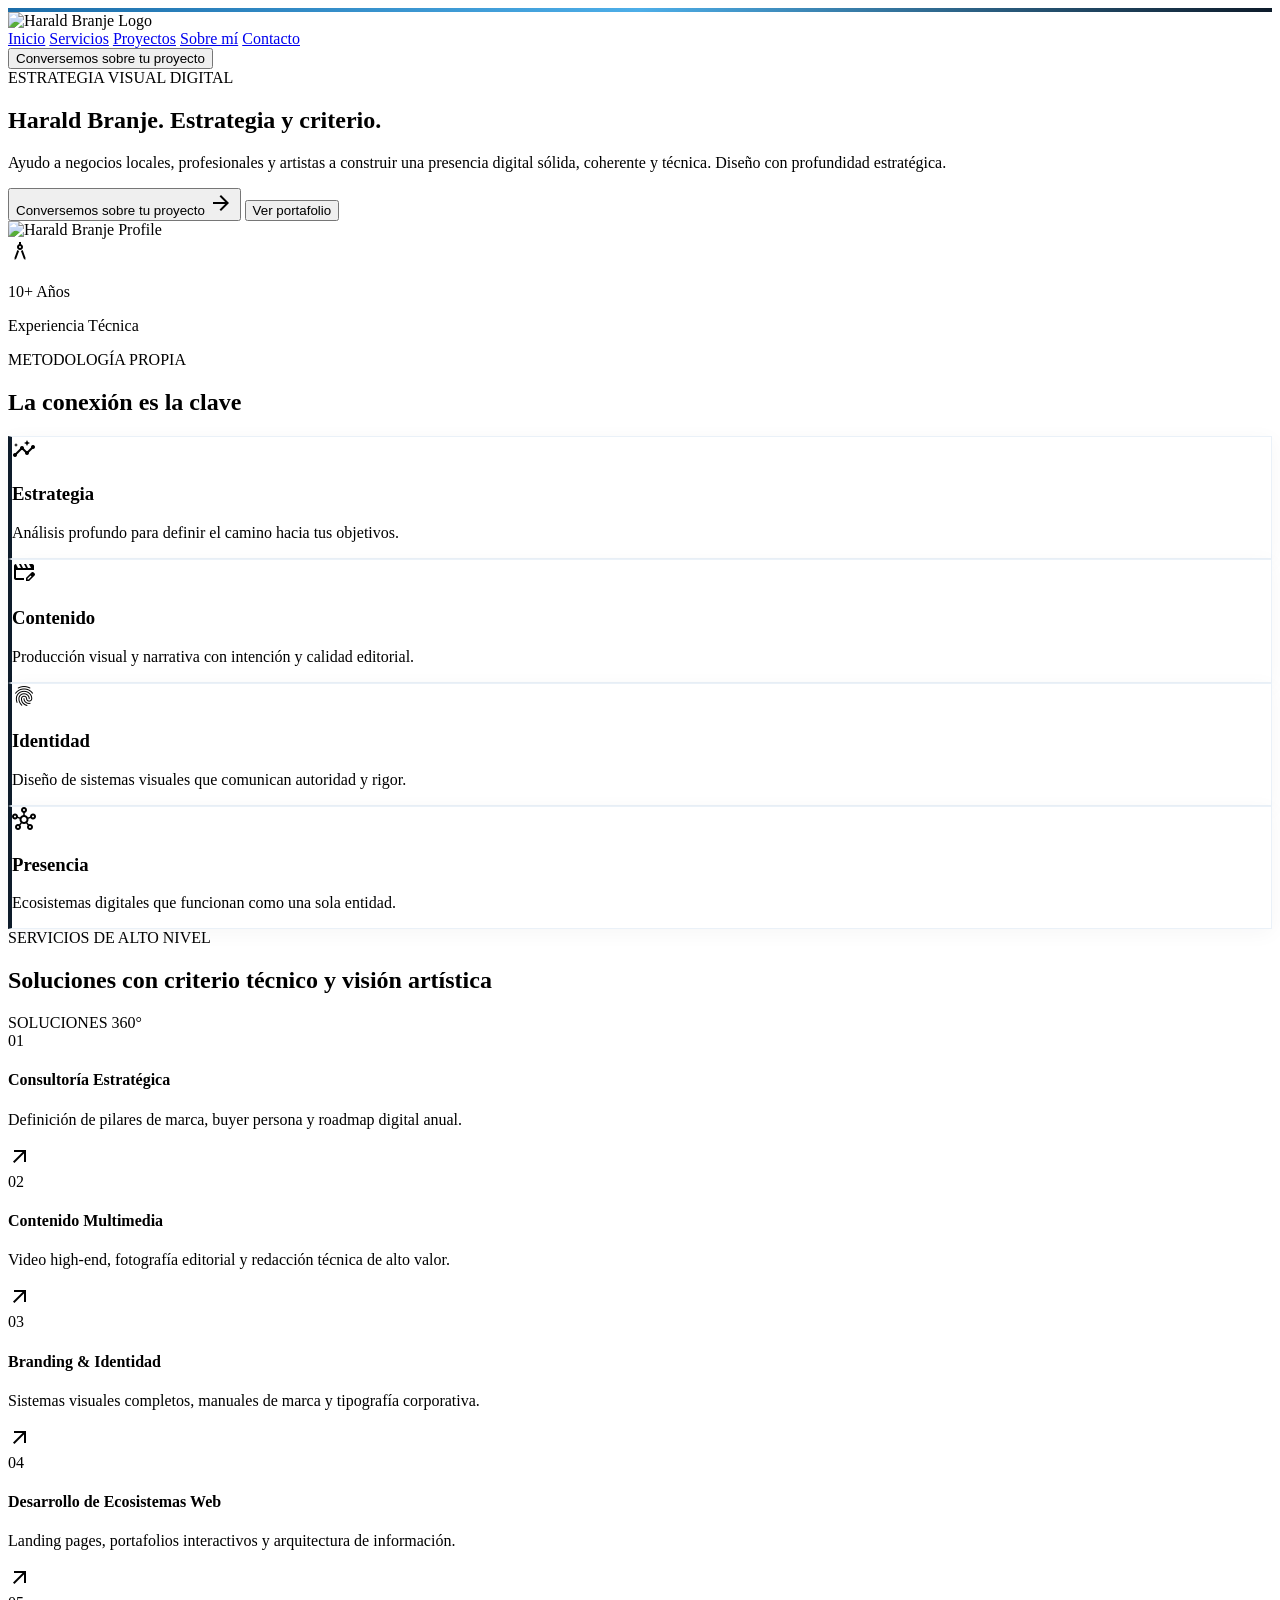
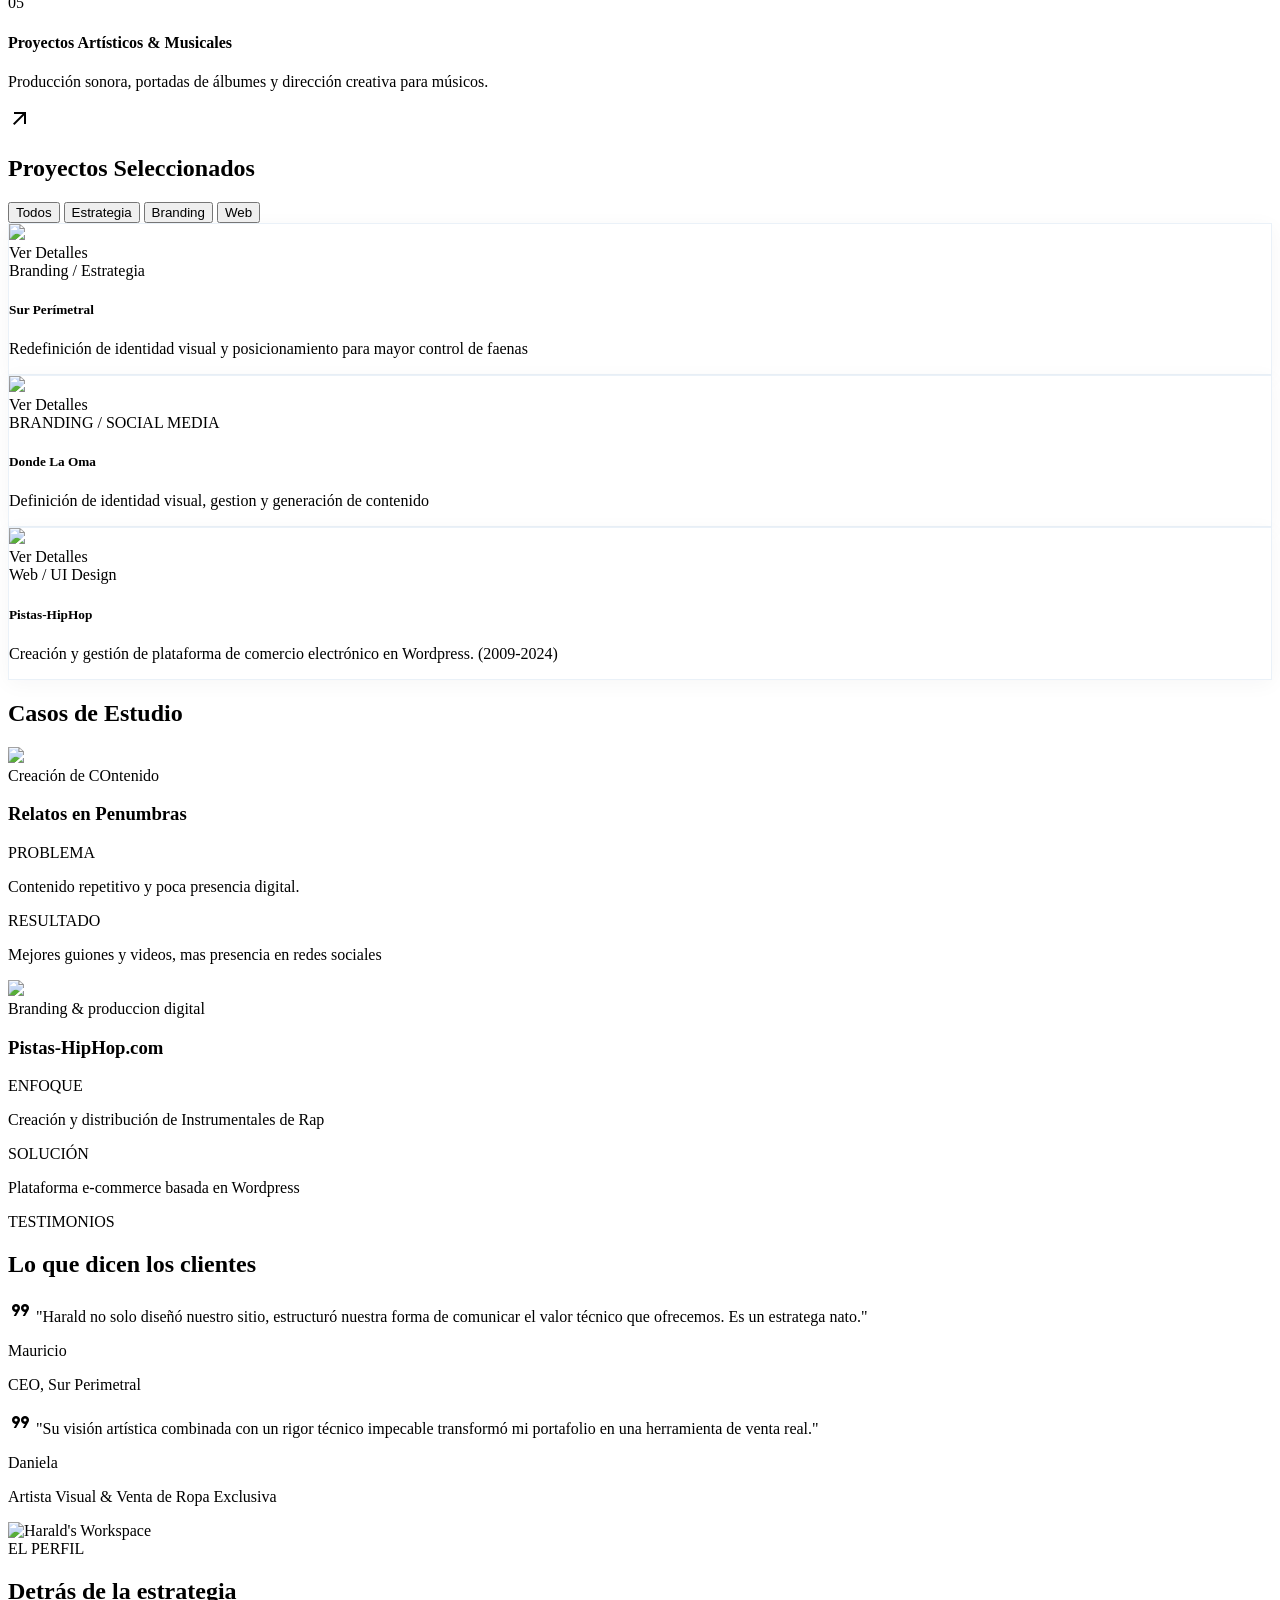
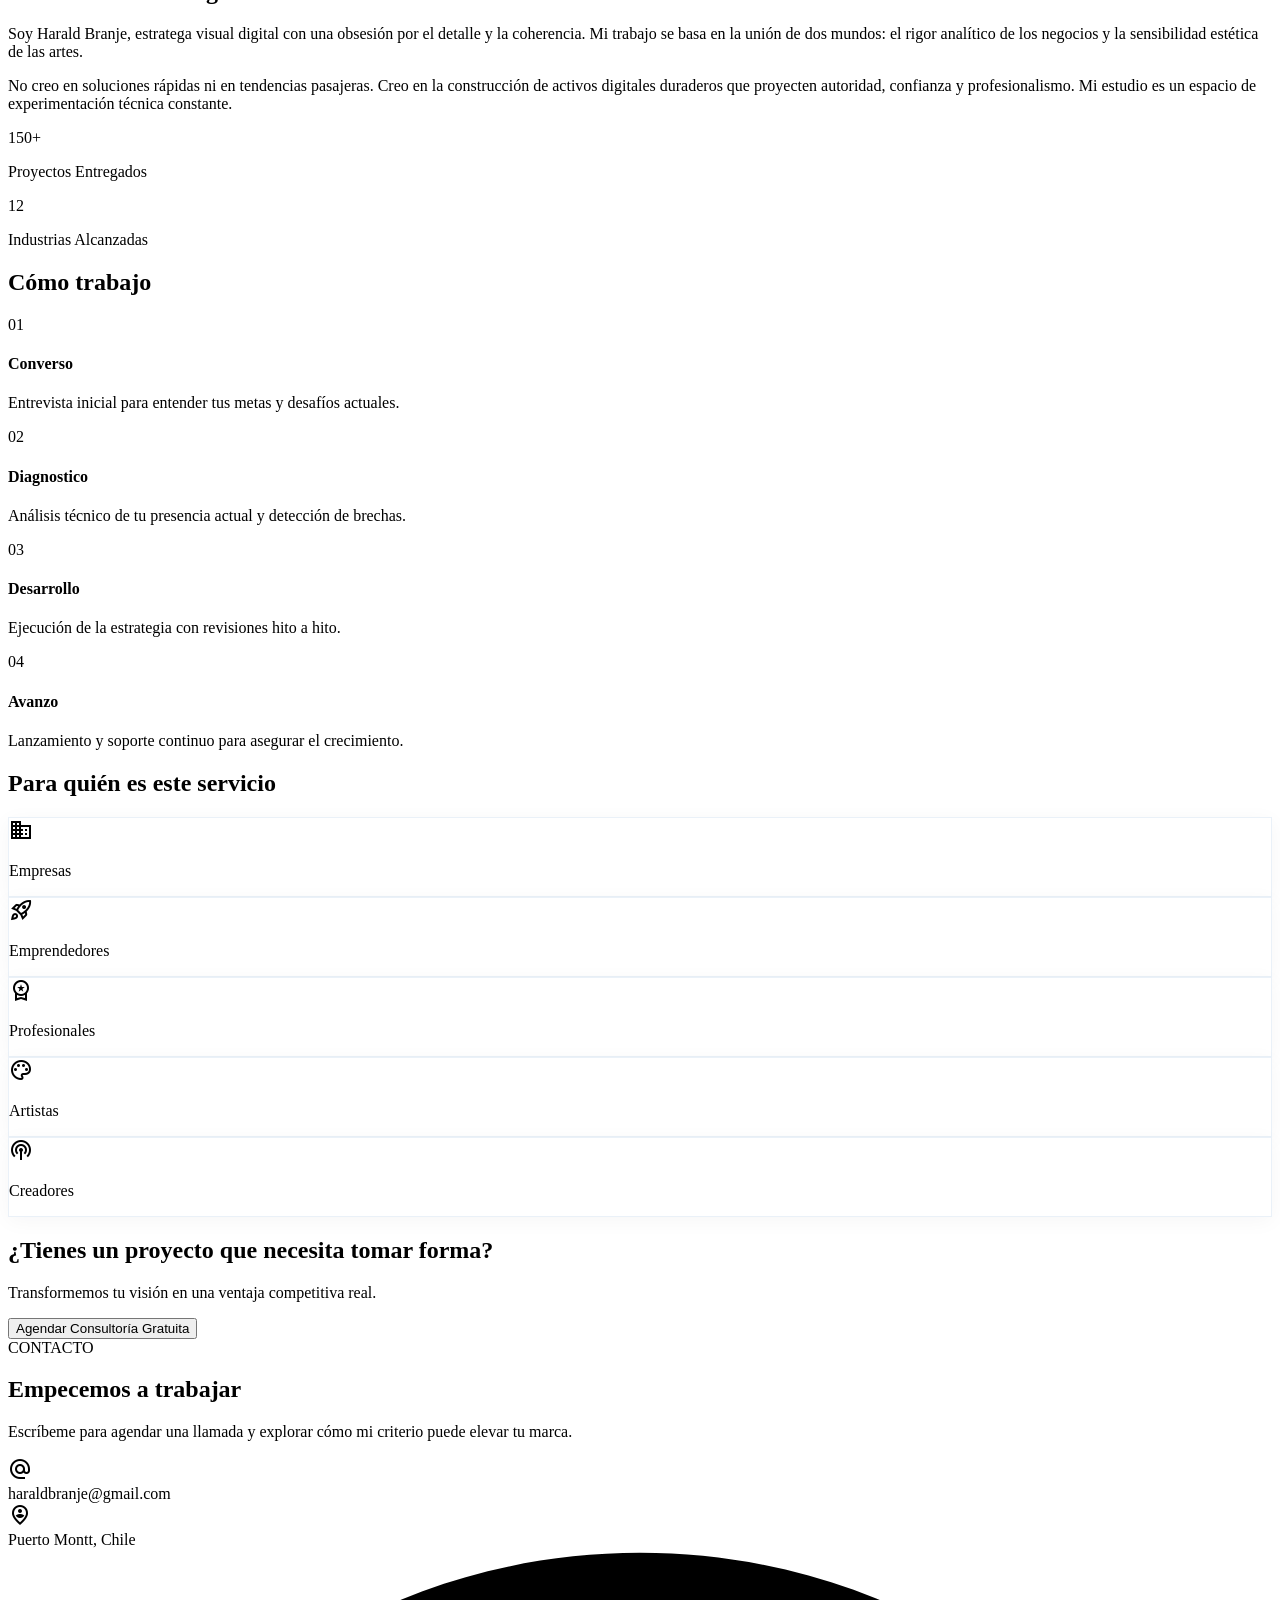
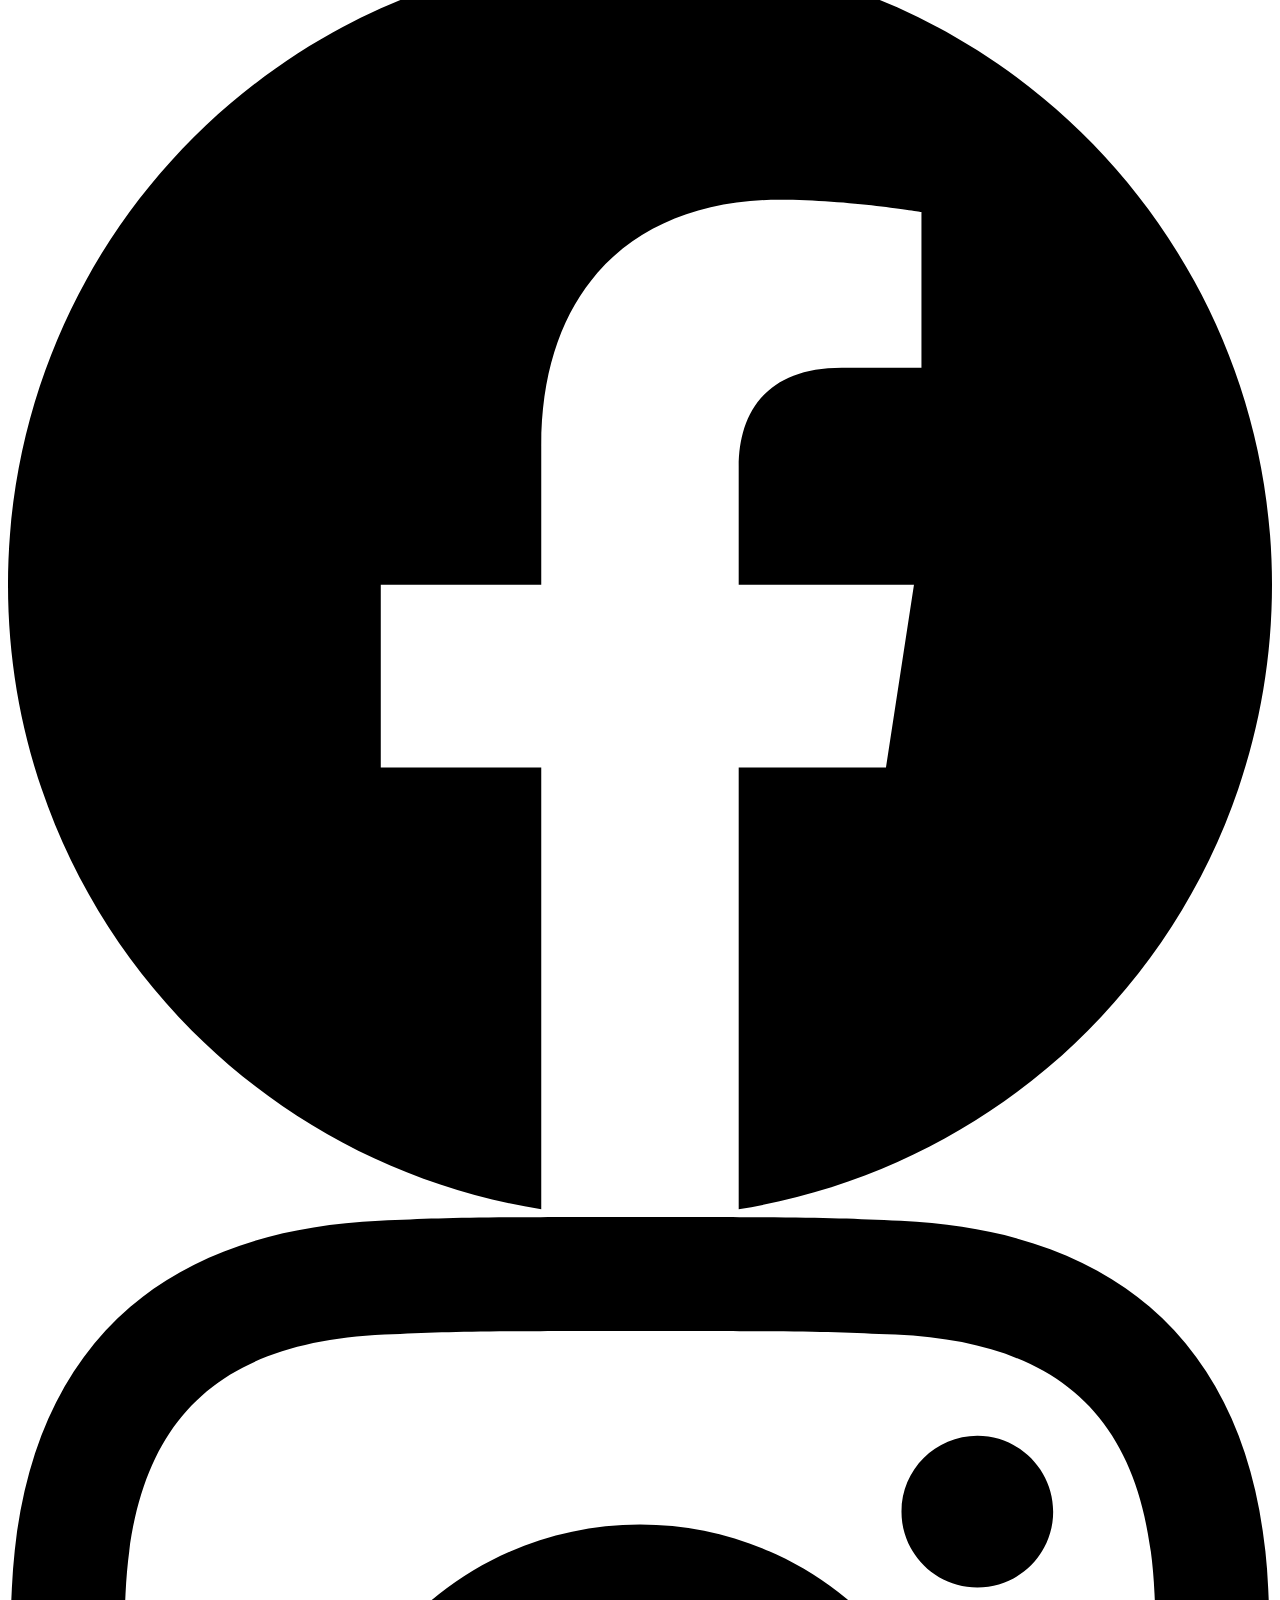
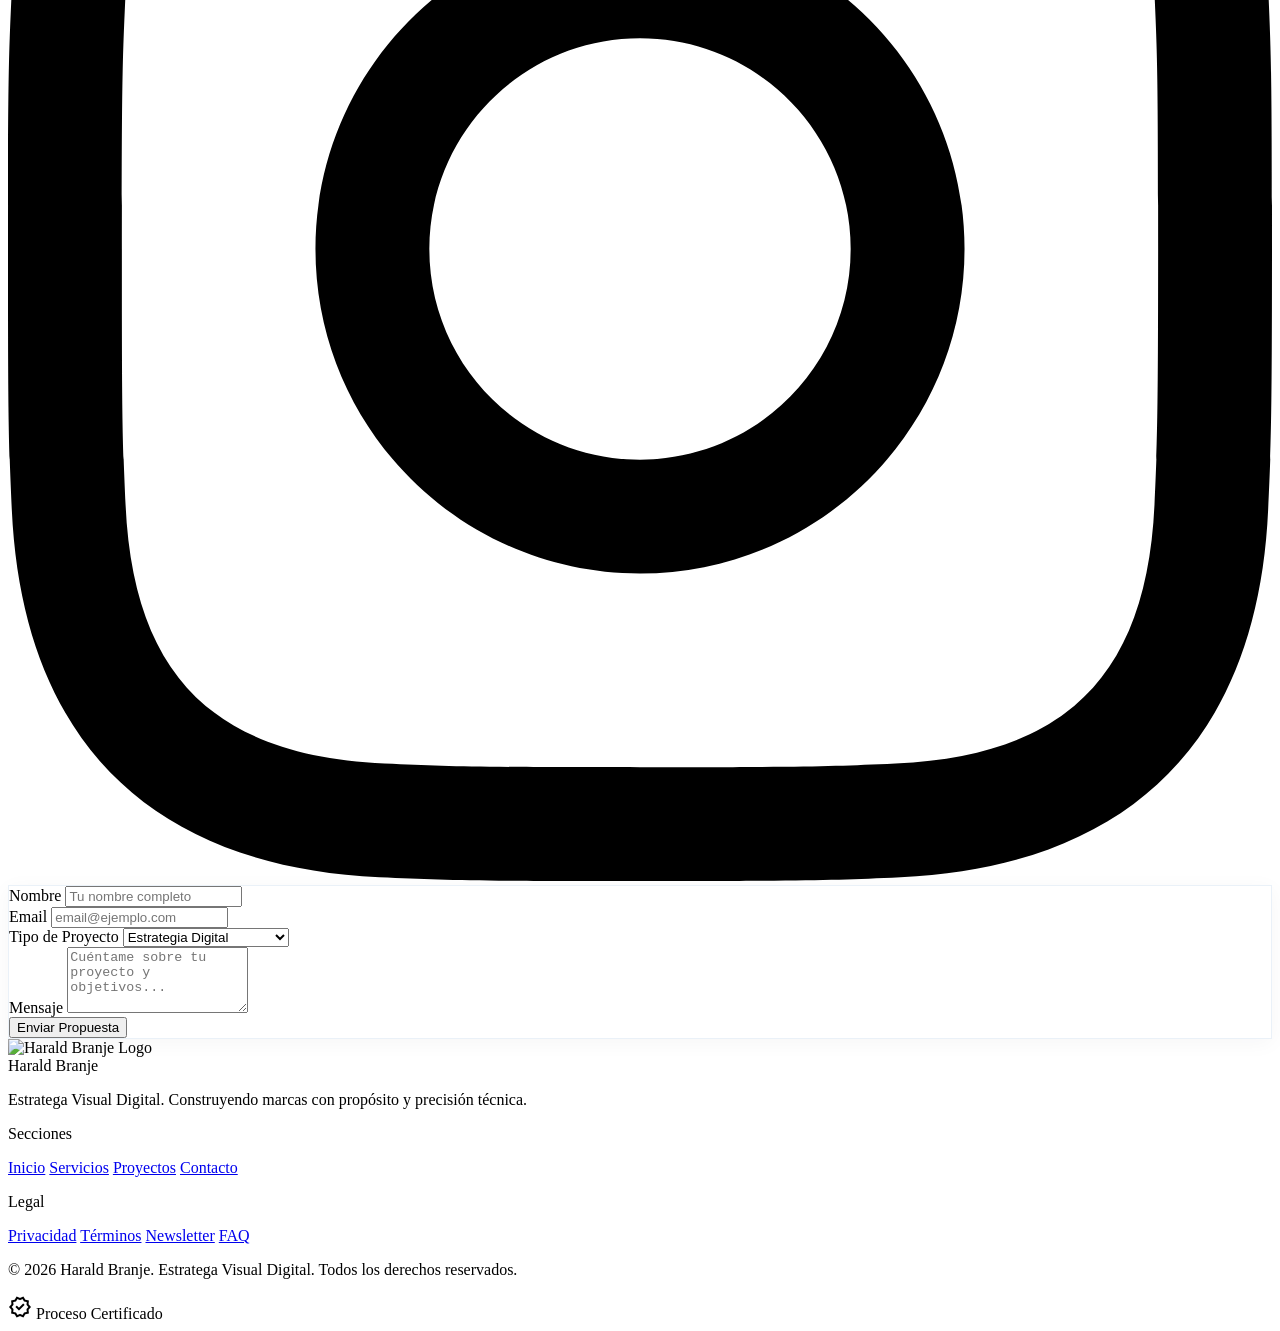
==== commit 8b2fe926: "Add files via upload" ====
--- a/index.html
+++ b/index.html
@@ -1,89 +1,664 @@
-<!doctype html>
-<html lang="en">
+<!DOCTYPE html><html class="scroll-smooth" lang="es" style=""><head>
+<meta charset="utf-8">
+<meta content="width=device-width, initial-scale=1.0" name="viewport">
+<title>Harald Branje | Estratega Visual Digital</title>
+<script src="https://cdn.tailwindcss.com?plugins=forms,container-queries"></script>
+<link href="https://fonts.googleapis.com/css2?family=Montserrat:wght@400;500;600;700;800;900&amp;family=Inter:wght@300;400;500;600&amp;family=Space+Grotesk:wght@300;400;500;600;700&amp;display=swap" rel="stylesheet">
+<link href="https://fonts.googleapis.com/css2?family=Material+Symbols+Outlined:wght,FILL@100..700,0..1&amp;display=swap" rel="stylesheet">
+<link href="https://fonts.googleapis.com/css2?family=Material+Symbols+Outlined:wght,FILL@100..700,0..1&amp;display=swap" rel="stylesheet">
+<script id="tailwind-config">
+        tailwind.config = {
+            darkMode: "class",
+            theme: {
+                extend: {
+                    "colors": {
+                        "surface-container-low": "#f0f4f8",
+                        "surface-container-high": "#e4e9ed",
+                        "on-background": "#171c1f",
+                        "tertiary-fixed": "#c8e6ff",
+                        "outline-variant": "#c4c6cc",
+                        "inverse-primary": "#bac8dc",
+                        "on-primary": "#ffffff",
+                        "secondary": "#02629e",
+                        "text-body": "#2C3E50",
+                        "primary-fixed": "#d6e4f9",
+                        "surface-container-lowest": "#ffffff",
+                        "on-primary-container": "#778598",
+                        "on-primary-fixed-variant": "#3a4859",
+                        "secondary-fixed-dim": "#9acbff",
+                        "tertiary": "#000000",
+                        "error": "#ba1a1a",
+                        "on-secondary": "#ffffff",
+                        "secondary-container": "#7cbeff",
+                        "outline": "#74777d",
+                        "on-tertiary-container": "#198cc4",
+                        "on-primary-fixed": "#0f1c2c",
+                        "border-gray": "#EAF1F8",
+                        "primary": "#000000",
+                        "on-tertiary-fixed-variant": "#004c6e",
+                        "accent-gradient": "linear-gradient(90deg, #1B6CA8 0%, #4DAEE8 50%, #0D1B2A 100%)",
+                        "on-tertiary": "#ffffff",
+                        "on-secondary-container": "#004c7c",
+                        "on-error": "#ffffff",
+                        "tertiary-fixed-dim": "#88ceff",
+                        "surface-white": "#FFFFFF",
+                        "primary-container": "#0f1c2c",
+                        "secondary-fixed": "#cfe5ff",
+                        "surface": "#f6fafe",
+                        "on-surface": "#171c1f",
+                        "surface-tint": "#525f71",
+                        "inverse-surface": "#2c3134",
+                        "on-surface-variant": "#44474c",
+                        "surface-bright": "#f6fafe",
+                        "on-secondary-fixed-variant": "#004a78",
+                        "text-muted": "#5A7A95",
+                        "surface-container": "#eaeef2",
+                        "primary-fixed-dim": "#bac8dc",
+                        "surface-dim": "#d6dade",
+                        "on-error-container": "#93000a",
+                        "on-tertiary-fixed": "#001e2f",
+                        "tertiary-container": "#001e2f",
+                        "background": "#f6fafe",
+                        "surface-container-highest": "#dfe3e7",
+                        "on-secondary-fixed": "#001d34",
+                        "surface-variant": "#dfe3e7",
+                        "error-container": "#ffdad6",
+                        "inverse-on-surface": "#edf1f5",
+                        "brand-navy": "#0D1B2A",
+                        "brand-blue": "#4DAEE8"
+                    },
+                    "borderRadius": {
+                        "DEFAULT": "0.25rem",
+                        "lg": "0.5rem",
+                        "xl": "0.75rem",
+                        "full": "9999px"
+                    },
+                    "spacing": {
+                        "section-gap": "64px",
+                        "margin-page": "40px",
+                        "card-padding": "28px",
+                        "element-tight": "10px",
+                        "grid-gap": "24px",
+                        "container-max": "960px"
+                    },
+                    "fontFamily": {
+                        "headline-extrabold": ["Montserrat"],
+                        "body-base": ["Inter"],
+                        "body-large": ["Inter"],
+                        "technical-eyebrow": ["Space Grotesk"],
+                        "headline-black": ["Montserrat"],
+                        "body-small": ["Inter"],
+                        "headline-black-mobile": ["Montserrat"],
+                        "technical-label": ["Space Grotesk"]
+                    },
+                    "fontSize": {
+                        "headline-extrabold": ["32px", {"lineHeight": "1.2", "fontWeight": "800"}],
+                        "body-base": ["16px", {"lineHeight": "1.7", "fontWeight": "400"}],
+                        "body-large": ["17px", {"lineHeight": "1.7", "fontWeight": "400"}],
+                        "technical-eyebrow": ["11px", {"lineHeight": "1.5", "letterSpacing": "3px", "fontWeight": "600"}],
+                        "headline-black": ["44px", {"lineHeight": "1.1", "letterSpacing": "-0.02em", "fontWeight": "900"}],
+                        "body-small": ["14px", {"lineHeight": "1.6", "fontWeight": "400"}],
+                        "headline-black-mobile": ["28px", {"lineHeight": "1.2", "fontWeight": "900"}],
+                        "technical-label": ["14px", {"lineHeight": "1.4", "letterSpacing": "0.5px", "fontWeight": "500"}]
+                    }
+                },
+            },
+        }
+    </script>
+<style>
+        .material-symbols-outlined {
+            font-variation-settings: 'FILL' 0, 'wght' 400, 'GRAD' 0, 'opsz' 24;
+        }
+        .accent-stripe {
+            height: 4px;
+            background: linear-gradient(90deg, #1B6CA8 0%, #4DAEE8 50%, #0D1B2A 100%);
+        }
+        .bento-card {
+            background: #ffffff;
+            transition: all 0.3s cubic-bezier(0.4, 0, 0.2, 1);
+            border: 1px solid #EAF1F8;
+            box-shadow: 0 4px 20px rgba(13, 27, 42, 0.04);
+        }
+        .bento-card:hover {
+            transform: translateY(-4px);
+            box-shadow: 0 12px 30px rgba(13, 27, 42, 0.08);
+            border-color: #4DAEE8;
+        }
+        .nav-blur {
+            backdrop-filter: blur(12px);
+        }
+        .technical-border {
+            border-left: 4px solid #0D1B2A;
+        }
+        .clip-path-polygon {
+            clip-path: polygon(0 0, 100% 0, 100% 90%, 0 100%);
+        }
+    </style>
+</head>
+<body class="bg-surface font-body-base text-text-body">
+<div class="accent-stripe fixed top-0 w-full z-[60]"></div>
+<!-- TopNavBar -->
+<nav class="fixed top-0 w-full z-50 bg-surface/95 nav-blur border-b border-border-gray shadow-sm">
+<div class="flex justify-between items-center max-w-[960px] mx-auto px-margin-page h-20">
+<div class="flex items-center gap-3">
+    <img src="https://lh3.googleusercontent.com/aida-public/[base64]" alt="Harald Branje Logo" class="h-10 w-10 object-contain">
+    
+</div>
+<div class="hidden md:flex items-center space-gap-6 gap-6 font-body-base text-body-base tracking-tight">
+<a class="text-secondary border-b-2 border-secondary pb-1" href="#inicio">Inicio</a>
+<a class="text-text-muted hover:text-primary transition-colors" href="#servicios">Servicios</a>
+<a class="text-text-muted hover:text-primary transition-colors" href="#proyectos">Proyectos</a>
+<a class="text-text-muted hover:text-primary transition-colors" href="#sobre-mi">Sobre mí</a>
+<a class="text-text-muted hover:text-primary transition-colors" href="#contacto">Contacto</a>
+</div>
+<button class="hidden lg:block bg-brand-navy text-white px-6 py-3 font-technical-label text-technical-label rounded-lg hover:bg-secondary transition-all active:scale-95">
+                Conversemos sobre tu proyecto</button>
+</div>
+</nav>
+<!-- Hero Section -->
+<section class="pt-40 pb-section-gap px-margin-page bg-surface transition-all duration-1000 opacity-100 translate-y-0" id="inicio">
+<div class="max-w-[960px] mx-auto grid grid-cols-1 lg:grid-cols-2 gap-grid-gap items-center">
+<div class="space-y-6">
+<span class="font-technical-eyebrow text-technical-eyebrow text-secondary border-l-2 border-brand-blue pl-3 uppercase">ESTRATEGIA VISUAL DIGITAL</span>
+<h1 class="font-headline-black text-headline-black text-primary">
+                    Harald Branje.
+                    <span class="block text-brand-blue">Estrategia y criterio.</span>
+</h1>
+<p class="font-body-large text-body-large text-text-muted max-w-md">
+                    Ayudo a negocios locales, profesionales y artistas a construir una presencia digital sólida, coherente y técnica. Diseño con profundidad estratégica.
+                </p>
+<div class="flex flex-wrap gap-4 pt-4">
+<button class="bg-brand-navy text-white px-8 py-4 font-technical-label text-technical-label rounded-lg hover:shadow-lg transition-all flex items-center gap-2">
+                        Conversemos sobre tu proyecto
+                        <span class="material-symbols-outlined text-sm">arrow_forward</span>
+</button>
+<button class="border border-brand-navy text-brand-navy px-8 py-4 font-technical-label text-technical-label rounded-lg hover:bg-brand-navy/5 transition-all">
+                        Ver portafolio
+                    </button>
+</div>
+</div>
+<div class="relative group">
+<div class="absolute -inset-2 bg-accent-gradient rounded-xl blur opacity-20 group-hover:opacity-40 transition duration-1000 group-hover:duration-200"></div>
+<div class="relative rounded-xl overflow-hidden aspect-square shadow-2xl">
+<img alt="Harald Branje Profile" class="w-full h-full object-cover" src="https://lh3.googleusercontent.com/aida-public/[base64]">
+</div>
+<div class="absolute -bottom-6 -left-6 bg-white p-6 rounded-lg shadow-xl border border-border-gray hidden md:block">
+<div class="flex items-center gap-4">
+<div class="w-12 h-12 bg-secondary/10 rounded-full flex items-center justify-center text-secondary">
+<span class="material-symbols-outlined">architecture</span>
+</div>
+<div>
+<p class="font-technical-label text-technical-label text-primary font-bold">10+ Años</p>
+<p class="text-[10px] text-text-muted uppercase tracking-widest font-technical-eyebrow">Experiencia Técnica</p>
+</div>
+</div>
+</div>
+</div>
+</div>
+</section>
+<!-- Propuesta de Valor -->
+<section class="py-section-gap px-margin-page bg-surface-container-low transition-all duration-1000 opacity-100 translate-y-0">
+<div class="max-w-[960px] mx-auto">
+<div class="text-center mb-16">
+<span class="font-technical-eyebrow text-technical-eyebrow text-secondary uppercase">METODOLOGÍA PROPIA</span>
+<h2 class="font-headline-extrabold text-headline-extrabold text-primary mt-2">La conexión es la clave</h2>
+</div>
+<div class="grid grid-cols-1 md:grid-cols-2 lg:grid-cols-4 gap-grid-gap">
+<div class="bento-card p-card-padding rounded-xl technical-border">
+<span class="material-symbols-outlined text-brand-blue mb-4 text-3xl">insights</span>
+<h3 class="font-technical-label text-technical-label font-bold mb-2">Estrategia</h3>
+<p class="font-body-small text-body-small text-text-muted">Análisis profundo para definir el camino hacia tus objetivos.</p>
+</div>
+<div class="bento-card p-card-padding rounded-xl technical-border">
+<span class="material-symbols-outlined text-brand-blue mb-4 text-3xl">movie_edit</span>
+<h3 class="font-technical-label text-technical-label font-bold mb-2">Contenido</h3>
+<p class="font-body-small text-body-small text-text-muted">Producción visual y narrativa con intención y calidad editorial.</p>
+</div>
+<div class="bento-card p-card-padding rounded-xl technical-border">
+<span class="material-symbols-outlined text-brand-blue mb-4 text-3xl">fingerprint</span>
+<h3 class="font-technical-label text-technical-label font-bold mb-2">Identidad</h3>
+<p class="font-body-small text-body-small text-text-muted">Diseño de sistemas visuales que comunican autoridad y rigor.</p>
+</div>
+<div class="bento-card p-card-padding rounded-xl technical-border">
+<span class="material-symbols-outlined text-brand-blue mb-4 text-3xl">hub</span>
+<h3 class="font-technical-label text-technical-label font-bold mb-2">Presencia</h3>
+<p class="font-body-small text-body-small text-text-muted">Ecosistemas digitales que funcionan como una sola entidad.</p>
+</div>
+</div>
+</div>
+</section>
+<!-- Servicios Modular -->
+<section class="py-section-gap px-margin-page transition-all duration-1000 opacity-100 translate-y-0" id="servicios">
+<div class="max-w-[960px] mx-auto">
+<div class="grid grid-cols-1 md:grid-cols-3 gap-grid-gap items-end mb-16">
+<div class="md:col-span-2">
+<span class="font-technical-eyebrow text-technical-eyebrow text-secondary uppercase">SERVICIOS DE ALTO NIVEL</span>
+<h2 class="font-headline-extrabold text-headline-extrabold text-primary mt-2">Soluciones con criterio técnico y visión artística</h2>
+</div>
+<div class="text-right">
+<span class="text-brand-blue font-technical-eyebrow">SOLUCIONES 360°</span>
+</div>
+</div>
+<div class="space-y-4">
+<!-- Servicio Item -->
+<div class="group border-b border-border-gray py-8 flex flex-col md:flex-row justify-between items-start md:items-center hover:bg-surface-container-low transition-colors px-4 rounded-lg">
+<div class="flex items-center gap-6">
+<span class="font-technical-label text-text-muted opacity-50">01</span>
+<h4 class="font-headline-extrabold text-xl text-primary">Consultoría Estratégica</h4>
+</div>
+<div class="flex items-center gap-8 mt-4 md:mt-0">
+<p class="font-body-small text-text-muted max-w-xs hidden lg:block">Definición de pilares de marca, buyer persona y roadmap digital anual.</p>
+<span class="material-symbols-outlined text-brand-blue group-hover:translate-x-2 transition-transform">arrow_outward</span>
+</div>
+</div>
+<div class="group border-b border-border-gray py-8 flex flex-col md:flex-row justify-between items-start md:items-center hover:bg-surface-container-low transition-colors px-4 rounded-lg">
+<div class="flex items-center gap-6">
+<span class="font-technical-label text-text-muted opacity-50">02</span>
+<h4 class="font-headline-extrabold text-xl text-primary">Contenido Multimedia</h4>
+</div>
+<div class="flex items-center gap-8 mt-4 md:mt-0">
+<p class="font-body-small text-text-muted max-w-xs hidden lg:block">Video high-end, fotografía editorial y redacción técnica de alto valor.</p>
+<span class="material-symbols-outlined text-brand-blue group-hover:translate-x-2 transition-transform">arrow_outward</span>
+</div>
+</div>
+<div class="group border-b border-border-gray py-8 flex flex-col md:flex-row justify-between items-start md:items-center hover:bg-surface-container-low transition-colors px-4 rounded-lg">
+<div class="flex items-center gap-6">
+<span class="font-technical-label text-text-muted opacity-50">03</span>
+<h4 class="font-headline-extrabold text-xl text-primary">Branding &amp; Identidad</h4>
+</div>
+<div class="flex items-center gap-8 mt-4 md:mt-0">
+<p class="font-body-small text-text-muted max-w-xs hidden lg:block">Sistemas visuales completos, manuales de marca y tipografía corporativa.</p>
+<span class="material-symbols-outlined text-brand-blue group-hover:translate-x-2 transition-transform">arrow_outward</span>
+</div>
+</div>
+<div class="group border-b border-border-gray py-8 flex flex-col md:flex-row justify-between items-start md:items-center hover:bg-surface-container-low transition-colors px-4 rounded-lg">
+<div class="flex items-center gap-6">
+<span class="font-technical-label text-text-muted opacity-50">04</span>
+<h4 class="font-headline-extrabold text-xl text-primary">Desarrollo de Ecosistemas Web</h4>
+</div>
+<div class="flex items-center gap-8 mt-4 md:mt-0">
+<p class="font-body-small text-text-muted max-w-xs hidden lg:block">Landing pages, portafolios interactivos y arquitectura de información.</p>
+<span class="material-symbols-outlined text-brand-blue group-hover:translate-x-2 transition-transform">arrow_outward</span>
+</div>
+</div>
+<div class="group border-b border-border-gray py-8 flex flex-col md:flex-row justify-between items-start md:items-center hover:bg-surface-container-low transition-colors px-4 rounded-lg">
+<div class="flex items-center gap-6">
+<span class="font-technical-label text-text-muted opacity-50">05</span>
+<h4 class="font-headline-extrabold text-xl text-primary">Proyectos Artísticos &amp; Musicales</h4>
+</div>
+<div class="flex items-center gap-8 mt-4 md:mt-0">
+<p class="font-body-small text-text-muted max-w-xs hidden lg:block">Producción sonora, portadas de álbumes y dirección creativa para músicos.</p>
+<span class="material-symbols-outlined text-brand-blue group-hover:translate-x-2 transition-transform">arrow_outward</span>
+</div>
+</div>
+</div>
+</div>
+</section>
+<!-- Portafolio Filterable -->
+<section class="py-section-gap px-margin-page bg-surface-container-highest/20 transition-all duration-1000 opacity-100 translate-y-0" id="proyectos">
+<div class="max-w-[960px] mx-auto">
+<div class="flex flex-col md:flex-row justify-between items-baseline mb-12">
+<h2 class="font-headline-extrabold text-headline-extrabold text-primary">Proyectos Seleccionados</h2>
+<div class="flex flex-wrap gap-2 mt-4 md:mt-0">
+<button class="px-4 py-2 bg-brand-navy text-white text-[12px] font-technical-label rounded-full">Todos</button>
+<button class="px-4 py-2 bg-white text-text-muted hover:text-primary text-[12px] font-technical-label rounded-full transition-colors">Estrategia</button>
+<button class="px-4 py-2 bg-white text-text-muted hover:text-primary text-[12px] font-technical-label rounded-full transition-colors">Branding</button>
+<button class="px-4 py-2 bg-white text-text-muted hover:text-primary text-[12px] font-technical-label rounded-full transition-colors">Web</button>
+</div>
+</div>
+<div class="grid grid-cols-1 md:grid-cols-2 lg:grid-cols-3 gap-grid-gap">
+<!-- Project Card -->
+<div class="group bento-card overflow-hidden rounded-xl bg-white border border-border-gray">
+<div class="aspect-[4/3] overflow-hidden bg-surface-container-high relative">
+<img class="w-full h-full object-cover transition-transform duration-700 group-hover:scale-110" data-alt="A high-end architectural office interior with large windows and minimalist furniture, reflecting professional branding and strategy. The scene is shot in natural daylight with a clean, high-key aesthetic using a palette of deep navy blues and whites, consistent with a premium corporate modern UI style." src="https://lh3.googleusercontent.com/aida-public/[base64]">
+<div class="absolute inset-0 bg-brand-navy/60 opacity-0 group-hover:opacity-100 transition-opacity flex items-center justify-center">
+<span class="text-white font-technical-label border border-white px-4 py-2 rounded-lg">Ver Detalles</span>
+</div>
+</div>
+<div class="p-6">
+<span class="text-[10px] font-technical-eyebrow text-secondary uppercase tracking-[2px]">Branding / Estrategia</span>
+<h5 class="font-headline-extrabold text-lg text-primary mt-2">Sur Perímetral</h5>
+<p class="font-body-small text-text-muted mt-2">Redefinición de identidad visual y posicionamiento para mayor control de faenas</p>
+</div>
+</div>
+<div class="group bento-card overflow-hidden rounded-xl bg-white border border-border-gray">
+<div class="aspect-[4/3] overflow-hidden bg-surface-container-high relative">
+<img class="w-full h-full object-cover transition-transform duration-700 group-hover:scale-110" data-alt="A professional recording studio setup with high-end audio equipment, soft mood lighting, and acoustic panels. The visual style is artisanal precision, blending technical equipment with artistic warmth, dominated by dark navy tones and accented with vibrant light blue neon lights, matching the corporate modern UI." src="https://lh3.googleusercontent.com/aida-public/[base64]">
+<div class="absolute inset-0 bg-brand-navy/60 opacity-0 group-hover:opacity-100 transition-opacity flex items-center justify-center">
+<span class="text-white font-technical-label border border-white px-4 py-2 rounded-lg">Ver Detalles</span>
+</div>
+</div>
+<div class="p-6">
+<span class="text-[10px] font-technical-eyebrow text-secondary uppercase tracking-[2px]">BRANDING / SOCIAL MEDIA</span>
+<h5 class="font-headline-extrabold text-lg text-primary mt-2">Donde La Oma</h5>
+<p class="font-body-small text-text-muted mt-2">Definición de identidad visual, gestion y generación de contenido</p>
+</div>
+</div>
+<div class="group bento-card overflow-hidden rounded-xl bg-white border border-border-gray">
+<div class="aspect-[4/3] overflow-hidden bg-surface-container-high relative">
+<img class="w-full h-full object-cover transition-transform duration-700 group-hover:scale-110" data-alt="A minimalist tech workspace featuring a laptop showing a complex data dashboard with elegant typography. The room is spacious with vast negative space, white walls, and a single designer plant. The lighting is crisp and cool, emphasizing a methodical and authoritative professional vibe with architectural depth." src="https://lh3.googleusercontent.com/aida-public/[base64]">
+<div class="absolute inset-0 bg-brand-navy/60 opacity-0 group-hover:opacity-100 transition-opacity flex items-center justify-center">
+<span class="text-white font-technical-label border border-white px-4 py-2 rounded-lg">Ver Detalles</span>
+</div>
+</div>
+<div class="p-6">
+<span class="text-[10px] font-technical-eyebrow text-secondary uppercase tracking-[2px]">Web / UI Design</span>
+<h5 class="font-headline-extrabold text-lg text-primary mt-2">Pistas-HipHop</h5>
+<p class="font-body-small text-text-muted mt-2">Creación y gestión de plataforma de comercio electrónico en Wordpress. (2009-2024)</p>
+</div>
+</div>
+</div>
+</div>
+</section>
+<!-- Casos de Estudio -->
+<section class="py-section-gap px-margin-page bg-brand-navy text-white transition-all duration-1000 opacity-100 translate-y-0">
+<div class="max-w-[960px] mx-auto">
+<h2 class="font-headline-extrabold text-headline-extrabold mb-16 text-center">Casos de Estudio</h2>
+<div class="grid grid-cols-1 md:grid-cols-2 gap-12">
+<!-- Case 1 -->
+<div class="space-y-6">
+<div class="aspect-video rounded-lg overflow-hidden bg-white/5 border border-white/10 p-4">
+<img class="w-full h-full object-cover opacity-80" data-alt="A dramatic, high-contrast photograph of a strategic roadmap meeting in a modern conference room. Blue-tinted lighting highlights the technical drawings on a whiteboard. The aesthetic is sophisticated and corporate, focusing on the collaboration between design and business logic, using the brand's navy and light blue palette." src="https://lh3.googleusercontent.com/aida-public/[base64]">
+</div>
+<div>
+<span class="font-technical-eyebrow text-brand-blue uppercase">Creación de COntenido</span>
+<h3 class="font-headline-extrabold text-2xl mt-2">Relatos en Penumbras</h3>
+<div class="grid grid-cols-2 gap-4 mt-6">
+<div>
+<p class="font-technical-eyebrow text-xs opacity-60">PROBLEMA</p>
+<p class="text-sm font-body-base">Contenido repetitivo y poca presencia digital.</p>
+</div>
+<div>
+<p class="font-technical-eyebrow text-xs opacity-60">RESULTADO</p>
+<p class="text-sm font-body-base">Mejores guiones y videos, mas presencia en redes sociales</p>
+</div>
+</div>
+</div>
+</div>
+<!-- Case 2 -->
+<div class="space-y-6">
+<div class="aspect-video rounded-lg overflow-hidden bg-white/5 border border-white/10 p-4">
+<img class="w-full h-full object-cover opacity-80" data-alt="A clean, minimalist digital interface design displayed on multiple screens of varying sizes, showing a cohesive user experience. The color palette consists of off-whites and navy blacks, with subtle light blue accents. The style is technical and architectural, emphasizing rhythmic spacing and premium editorial typography." src="https://lh3.googleusercontent.com/aida-public/[base64]">
+</div>
+<div>
+<span class="font-technical-eyebrow text-brand-blue uppercase">Branding &amp; produccion digital</span>
+<h3 class="font-headline-extrabold text-2xl mt-2">Pistas-HipHop.com</h3>
+<div class="grid grid-cols-2 gap-4 mt-6">
+<div>
+<p class="font-technical-eyebrow text-xs opacity-60">ENFOQUE</p>
+<p class="text-sm font-body-base">Creación y distribución de Instrumentales de Rap</p>
+</div>
+<div>
+<p class="font-technical-eyebrow text-xs opacity-60">SOLUCIÓN</p>
+<p class="text-sm font-body-base">Plataforma e-commerce basada en Wordpress</p>
+</div>
+</div>
+</div>
+</div>
+</div>
+</div>
+</section>
+<!-- Social Proof -->
+<section class="py-section-gap px-margin-page bg-surface-container-low transition-all duration-1000 opacity-100 translate-y-0">
+<div class="max-w-[960px] mx-auto text-center">
+<span class="font-technical-eyebrow text-secondary uppercase">TESTIMONIOS</span>
+<h2 class="font-headline-extrabold text-headline-extrabold text-primary mt-2 mb-12">Lo que dicen los clientes</h2>
+<div class="grid grid-cols-1 md:grid-cols-2 gap-grid-gap text-left">
+<div class="bg-white p-card-padding rounded-xl shadow-sm border border-border-gray italic text-text-body font-body-large relative">
+<span class="material-symbols-outlined absolute -top-4 -left-2 text-brand-blue/20 text-6xl">format_quote</span>
+                    "Harald no solo diseñó nuestro sitio, estructuró nuestra forma de comunicar el valor técnico que ofrecemos. Es un estratega nato."
+                    <div class="mt-8 flex items-center gap-4 not-italic">
+<div class="w-10 h-10 rounded-full bg-surface-container-high"></div>
+<div>
+<p class="font-headline-extrabold text-sm text-primary">Mauricio</p>
+<p class="text-[10px] font-technical-eyebrow text-text-muted">CEO, Sur Perimetral</p>
+</div>
+</div>
+</div>
+<div class="bg-white p-card-padding rounded-xl shadow-sm border border-border-gray italic text-text-body font-body-large relative">
+<span class="material-symbols-outlined absolute -top-4 -left-2 text-brand-blue/20 text-6xl">format_quote</span>
+                    "Su visión artística combinada con un rigor técnico impecable transformó mi portafolio en una herramienta de venta real."
+                    <div class="mt-8 flex items-center gap-4 not-italic">
+<div class="w-10 h-10 rounded-full bg-surface-container-high"></div>
+<div>
+<p class="font-headline-extrabold text-sm text-primary">Daniela</p>
+<p class="text-[10px] font-technical-eyebrow text-text-muted">Artista Visual &amp; Venta de Ropa Exclusiva</p>
+</div>
+</div>
+</div>
+</div>
+</div>
+</section>
+<!-- Sobre Harald -->
+<section class="py-section-gap px-margin-page overflow-hidden transition-all duration-1000 opacity-100 translate-y-0" id="sobre-mi">
+<div class="max-w-[960px] mx-auto grid grid-cols-1 lg:grid-cols-2 gap-16 items-center">
+<div class="relative">
+<div class="aspect-square rounded-2xl overflow-hidden shadow-2xl relative z-10">
+<img alt="Harald's Workspace" class="w-full h-full object-cover" src="https://lh3.googleusercontent.com/aida-public/[base64]">
+</div>
+<div class="absolute -top-10 -right-10 w-40 h-40 bg-brand-blue/10 rounded-full blur-3xl -z-10"></div>
+<div class="absolute -bottom-10 -left-10 w-60 h-60 bg-brand-navy/5 rounded-full blur-3xl -z-10"></div>
+</div>
+<div class="space-y-6">
+<span class="font-technical-eyebrow text-secondary uppercase">EL PERFIL</span>
+<h2 class="font-headline-extrabold text-headline-extrabold text-primary">Detrás de la estrategia</h2>
+<p class="font-body-large text-text-body">
+                    Soy Harald Branje, estratega visual digital con una obsesión por el detalle y la coherencia. Mi trabajo se basa en la unión de dos mundos: el rigor analítico de los negocios y la sensibilidad estética de las artes.
+                </p>
+<p class="font-body-base text-text-muted">
+                    No creo en soluciones rápidas ni en tendencias pasajeras. Creo en la construcción de activos digitales duraderos que proyecten autoridad, confianza y profesionalismo. Mi estudio es un espacio de experimentación técnica constante.
+                </p>
+<div class="flex gap-8 pt-4">
+<div>
+<p class="font-headline-extrabold text-3xl text-brand-blue">150+</p>
+<p class="font-technical-eyebrow text-[10px] text-text-muted uppercase">Proyectos Entregados</p>
+</div>
+<div>
+<p class="font-headline-extrabold text-3xl text-brand-blue">12</p>
+<p class="font-technical-eyebrow text-[10px] text-text-muted uppercase">Industrias Alcanzadas</p>
+</div>
+</div>
+</div>
+</div>
+</section>
+<!-- Proceso de Trabajo -->
+<section class="py-section-gap px-margin-page bg-surface-container-high transition-all duration-1000 opacity-100 translate-y-0">
+<div class="max-w-[960px] mx-auto">
+<div class="text-center mb-16">
+<h2 class="font-headline-extrabold text-headline-extrabold text-primary">Cómo trabajo</h2>
+</div>
+<div class="grid grid-cols-1 md:grid-cols-4 gap-grid-gap">
+<div class="relative">
+<div class="bg-white p-6 rounded-xl border border-border-gray relative z-10">
+<span class="font-headline-extrabold text-brand-blue/30 text-4xl block mb-4">01</span>
+<h4 class="font-technical-label font-bold mb-2">Converso</h4>
+<p class="text-[12px] text-text-muted">Entrevista inicial para entender tus metas y desafíos actuales.</p>
+</div>
+<div class="hidden md:block absolute top-1/2 -right-4 w-8 h-[1px] bg-brand-blue/40 z-0"></div>
+</div>
+<div class="relative">
+<div class="bg-white p-6 rounded-xl border border-border-gray relative z-10">
+<span class="font-headline-extrabold text-brand-blue/30 text-4xl block mb-4">02</span>
+<h4 class="font-technical-label font-bold mb-2">Diagnostico</h4>
+<p class="text-[12px] text-text-muted">Análisis técnico de tu presencia actual y detección de brechas.</p>
+</div>
+<div class="hidden md:block absolute top-1/2 -right-4 w-8 h-[1px] bg-brand-blue/40 z-0"></div>
+</div>
+<div class="relative">
+<div class="bg-white p-6 rounded-xl border border-border-gray relative z-10">
+<span class="font-headline-extrabold text-brand-blue/30 text-4xl block mb-4">03</span>
+<h4 class="font-technical-label font-bold mb-2">Desarrollo</h4>
+<p class="text-[12px] text-text-muted">Ejecución de la estrategia con revisiones hito a hito.</p>
+</div>
+<div class="hidden md:block absolute top-1/2 -right-4 w-8 h-[1px] bg-brand-blue/40 z-0"></div>
+</div>
+<div class="bg-brand-navy p-6 rounded-xl border border-white/10 relative z-10">
+<span class="font-headline-extrabold text-white/30 text-4xl block mb-4">04</span>
+<h4 class="font-technical-label font-bold mb-2 text-white">Avanzo</h4>
+<p class="text-[12px] text-white/60">Lanzamiento y soporte continuo para asegurar el crecimiento.</p>
+</div>
+</div>
+</div>
+</section>
+<!-- Áreas de Proyecto -->
+<section class="py-section-gap px-margin-page transition-all duration-1000 opacity-100 translate-y-0">
+<div class="max-w-[960px] mx-auto">
+<div class="mb-12">
+<h2 class="font-headline-extrabold text-headline-extrabold text-primary">Para quién es este servicio</h2>
+</div>
+<div class="grid grid-cols-2 md:grid-cols-5 gap-4">
+<div class="bento-card p-6 flex flex-col items-center justify-center text-center group">
+<span class="material-symbols-outlined text-text-muted group-hover:text-brand-blue transition-colors text-4xl mb-3">business</span>
+<p class="font-technical-label text-xs font-bold">Empresas</p>
+</div>
+<div class="bento-card p-6 flex flex-col items-center justify-center text-center group">
+<span class="material-symbols-outlined text-text-muted group-hover:text-brand-blue transition-colors text-4xl mb-3">rocket_launch</span>
+<p class="font-technical-label text-xs font-bold">Emprendedores</p>
+</div>
+<div class="bento-card p-6 flex flex-col items-center justify-center text-center group">
+<span class="material-symbols-outlined text-text-muted group-hover:text-brand-blue transition-colors text-4xl mb-3">workspace_premium</span>
+<p class="font-technical-label text-xs font-bold">Profesionales</p>
+</div>
+<div class="bento-card p-6 flex flex-col items-center justify-center text-center group">
+<span class="material-symbols-outlined text-text-muted group-hover:text-brand-blue transition-colors text-4xl mb-3">palette</span>
+<p class="font-technical-label text-xs font-bold">Artistas</p>
+</div>
+<div class="bento-card p-6 flex flex-col items-center justify-center text-center group">
+<span class="material-symbols-outlined text-text-muted group-hover:text-brand-blue transition-colors text-4xl mb-3">podcasts</span>
+<p class="font-technical-label text-xs font-bold">Creadores</p>
+</div>
+</div>
+</div>
+</section>
+<!-- CTA Final -->
+<section class="py-section-gap px-margin-page bg-surface-container-highest transition-all duration-1000 opacity-100 translate-y-0">
+<div class="max-w-[960px] mx-auto text-center space-y-8">
+<h2 class="font-headline-extrabold text-3xl md:text-5xl text-primary">¿Tienes un proyecto que necesita tomar forma?</h2>
+<p class="text-xl text-text-muted max-w-2xl mx-auto font-body-large">Transformemos tu visión en una ventaja competitiva real.</p>
+<button class="bg-brand-navy text-white px-12 py-5 rounded-lg font-headline-extrabold text-lg hover:bg-secondary transition-all active:scale-95 shadow-xl">
+                Agendar Consultoría Gratuita
+            </button>
+</div>
+</section>
+<!-- Contacto -->
+<section class="py-section-gap px-margin-page bg-white transition-all duration-1000 opacity-100 translate-y-0" id="contacto">
+<div class="max-w-[960px] mx-auto grid grid-cols-1 lg:grid-cols-2 gap-16">
+<div>
+<span class="font-technical-eyebrow text-secondary uppercase">CONTACTO</span>
+<h2 class="font-headline-extrabold text-headline-extrabold text-primary mt-2 mb-6">Empecemos a trabajar</h2>
+<p class="text-text-muted mb-8">Escríbeme para agendar una llamada y explorar cómo mi criterio puede elevar tu marca.</p>
+<div class="space-y-4">
+<div class="flex items-center gap-4">
+<div class="w-10 h-10 bg-brand-blue/10 rounded-full flex items-center justify-center text-brand-blue">
+<span class="material-symbols-outlined text-xl">alternate_email</span>
+</div>
+<span class="font-body-base">haraldbranje@gmail.com</span>
+</div>
+<div class="flex items-center gap-4">
+<div class="w-10 h-10 bg-brand-blue/10 rounded-full flex items-center justify-center text-brand-blue">
+<span class="material-symbols-outlined text-xl">person_pin_circle</span>
+</div>
+<span class="font-body-base" data-location="Santiago, Chile">Puerto Montt, Chile</span>
+</div>
+</div>
+<div class="flex gap-4 mt-12">
+<a class="w-12 h-12 border border-border-gray rounded-full flex items-center justify-center hover:bg-brand-navy hover:text-white transition-all" href="#"><svg class="w-5 h-5 fill-current" viewBox="0 0 24 24"><path d="M24 12.073c0-6.627-5.373-12-12-12s-12 5.373-12 12c0 5.99 4.388 10.954 10.125 11.854v-8.385H7.078v-3.469h3.047V9.43c0-3.007 1.792-4.669 4.533-4.669 1.312 0 2.686.235 2.686.235v2.953H15.83c-1.491 0-1.956.925-1.956 1.874v2.25h3.328l-.532 3.469h-2.796v8.385C19.612 23.027 24 18.062 24 12.073z"></path></svg></a>
+<a class="w-12 h-12 border border-border-gray rounded-full flex items-center justify-center hover:bg-brand-navy hover:text-white transition-all" href="#">
+<svg class="w-5 h-5 fill-current" viewBox="0 0 24 24"><path d="M12 2.163c3.204 0 3.584.012 4.85.07 3.252.148 4.771 1.691 4.919 4.919.058 1.265.069 1.645.069 4.849 0 3.205-.012 3.584-.069 4.849-.149 3.225-1.664 4.771-4.919 4.919-1.266.058-1.644.07-4.85.07-3.204 0-3.584-.012-4.849-.07-3.26-.149-4.771-1.699-4.919-4.92-.058-1.265-.07-1.644-.07-4.849 0-3.204.013-3.583.07-4.849.149-3.227 1.664-4.771 4.919-4.919 1.266-.057 1.645-.069 4.849-.069zm0-2.163c-3.259 0-3.667.014-4.947.072-4.358.2-6.78 2.618-6.98 6.98-.059 1.281-.073 1.689-.073 4.948 0 3.259.014 3.668.072 4.948.2 4.358 2.618 6.78 6.98 6.98 1.281.058 1.689.072 4.948.072 3.259 0 3.668-.014 4.948-.072 4.354-.2 6.782-2.618 6.979-6.98.059-1.28.073-1.689.073-4.948 0-3.259-.014-3.667-.072-4.947-.196-4.354-2.617-6.78-6.979-6.98-1.281-.059-1.69-.073-4.949-.073zm0 5.838c-3.403 0-6.162 2.759-6.162 6.162s2.759 6.163 6.162 6.163 6.162-2.759 6.162-6.163-2.759-6.162-6.162-6.162zm0 10.162c-2.209 0-4-1.79-4-4 0-2.209 1.791-4 4-4s4 1.791 4 4c0 2.21-1.791 4-4 4zm6.406-11.845c-.796 0-1.441.645-1.441 1.44s.645 1.44 1.441 1.44c.795 0 1.439-.645 1.439-1.44s-.644-1.44-1.439-1.44z"></path></svg>
+</a>
+</div>
+</div>
+<form class="space-y-6 bento-card p-card-padding rounded-xl bg-white">
+<div class="grid grid-cols-1 md:grid-cols-2 gap-6">
+<div class="space-y-2">
+<label class="font-technical-label text-[12px] uppercase">Nombre</label>
+<input class="w-full border-border-gray rounded-lg focus:ring-brand-blue focus:border-brand-blue" placeholder="Tu nombre completo" type="text">
+</div>
+<div class="space-y-2">
+<label class="font-technical-label text-[12px] uppercase">Email</label>
+<input class="w-full border-border-gray rounded-lg focus:ring-brand-blue focus:border-brand-blue" placeholder="email@ejemplo.com" type="email">
+</div>
+</div>
+<div class="space-y-2">
+<label class="font-technical-label text-[12px] uppercase">Tipo de Proyecto</label>
+<select class="w-full border-border-gray rounded-lg focus:ring-brand-blue focus:border-brand-blue">
+<option>Estrategia Digital</option>
+<option>Contenido &amp; Producción</option>
+<option>Identidad Visual</option>
+<option>Desarrollo Web</option>
+<option>Otro</option>
+</select>
+</div>
+<div class="space-y-2">
+<label class="font-technical-label text-[12px] uppercase">Mensaje</label>
+<textarea class="w-full border-border-gray rounded-lg focus:ring-brand-blue focus:border-brand-blue" placeholder="Cuéntame sobre tu proyecto y objetivos..." rows="4"></textarea>
+</div>
+<button class="w-full bg-brand-navy text-white font-headline-extrabold py-4 rounded-lg hover:bg-brand-blue transition-colors" type="submit">Enviar Propuesta</button>
+</form>
+</div>
+</section>
+<!-- Footer -->
+<footer class="w-full py-section-gap bg-surface-container-low border-t border-border-gray">
+<div class="grid grid-cols-1 md:grid-cols-3 gap-grid-gap max-w-[960px] mx-auto px-margin-page">
+<div class="space-y-4">
+<div class="flex items-center gap-3">
+    <img src="https://lh3.googleusercontent.com/aida-public/[base64]" alt="Harald Branje Logo" class="h-10 w-10 object-contain">
+    <div class="font-headline-black text-headline-black text-primary">Harald Branje</div>
+</div>
+<p class="font-body-small text-text-muted">Estratega Visual Digital. Construyendo marcas con propósito y precisión técnica.</p>
+</div>
+<div class="flex flex-col gap-2">
+<p class="font-technical-label font-bold text-primary mb-2">Secciones</p>
+<a class="font-body-small text-text-muted hover:text-primary transition-all hover:translate-x-1" href="#inicio">Inicio</a>
+<a class="font-body-small text-text-muted hover:text-primary transition-all hover:translate-x-1" href="#servicios">Servicios</a>
+<a class="font-body-small text-text-muted hover:text-primary transition-all hover:translate-x-1" href="#proyectos">Proyectos</a>
+<a class="font-body-small text-text-muted hover:text-primary transition-all hover:translate-x-1" href="#contacto">Contacto</a>
+</div>
+<div class="flex flex-col gap-2">
+<p class="font-technical-label font-bold text-primary mb-2">Legal</p>
+<a class="font-body-small text-text-muted hover:text-primary transition-all hover:translate-x-1" href="#">Privacidad</a>
+<a class="font-body-small text-text-muted hover:text-primary transition-all hover:translate-x-1" href="#">Términos</a>
+<a class="font-body-small text-text-muted hover:text-primary transition-all hover:translate-x-1" href="#">Newsletter</a>
+<a class="font-body-small text-text-muted hover:text-primary transition-all hover:translate-x-1" href="#">FAQ</a>
+</div>
+</div>
+<div class="max-w-[960px] mx-auto px-margin-page mt-12 pt-8 border-t border-border-gray/50 flex flex-col md:flex-row justify-between items-center text-body-small text-text-muted">
+<p class="">© 2026 Harald Branje. Estratega Visual Digital. Todos los derechos reservados.</p>
+<div class="flex gap-4 mt-4 md:mt-0">
+<span class="material-symbols-outlined text-sm">verified</span>
+<span class="">Proceso Certificado</span>
+</div>
+</div>
+</footer>
+<script>
+        // Simple micro-interactions
+        document.querySelectorAll('button, a').forEach(el => {
+            el.addEventListener('mousedown', () => el.classList.add('scale-95'));
+            el.addEventListener('mouseup', () => el.classList.remove('scale-95'));
+            el.addEventListener('mouseleave', () => el.classList.remove('scale-95'));
+        });
 
-  <head>
-    <meta charset="UTF-8" />
-    <meta
-      name="viewport"
-      content="width=device-width, initial-scale=1.0, maximum-scale=1" />
-    <title>Harald Branje | Contenido Digital para Negocios</title>
-    <meta name="description" content="Creador de contenido digital profesional para negocios. Servicios de video, audio y contenido multimedia de alta calidad." />
-    <meta name="keywords" content="contenido digital, creador de contenido, marketing digital, video profesional" />
-    <meta name="author" content="Harald Branje" />
-    <link rel="preconnect" href="https://fonts.googleapis.com" />
-    <link rel="preconnect" href="https://fonts.gstatic.com" crossorigin />
-    <link href="https://fonts.googleapis.com/css2?family=Poppins:wght@400;500;600;700&family=Inter:wght@400;500;600;700&display=swap" rel="stylesheet" />
-    <script type="module" crossorigin src="/assets/index-BIbdXFY-.js"></script>
-    <link rel="stylesheet" crossorigin href="/assets/index-Bi4wrVc3.css">
-    <script src="/__manus__/debug-collector.js" defer></script>
-  </head>
+        // Intersection Observer for fade-in effects
+        const observerOptions = {
+            threshold: 0.1
+        };
 
-  <body>
-    <script id="manus-runtime">window.__MANUS_HOST_DEV__ = false;
-(function(){"use strict";var Mr={exports:{}},Kn={};/**
- * @license React
- * react-jsx-runtime.production.js
- *
- * Copyright (c) Meta Platforms, Inc. and affiliates.
- *
- * This source code is licensed under the MIT license found in the
- * LICENSE file in the root directory of this source tree.
- */var $c;function um(){if($c)return Kn;$c=1;var r=Symbol.for("react.transitional.element"),i=Symbol.for("react.fragment");function c(s,d,m){var x=null;if(m!==void 0&&(x=""+m),d.key!==void 0&&(x=""+d.key),"key"in d){m={};for(var R in d)R!=="key"&&(m[R]=d[R])}else m=d;return d=m.ref,{$$typeof:r,type:s,key:x,ref:d!==void 0?d:null,props:m}}return Kn.Fragment=i,Kn.jsx=c,Kn.jsxs=c,Kn}var Fc;function dm(){return Fc||(Fc=1,Mr.exports=um()),Mr.exports}var h=dm(),Ar={exports:{}},Pn={},Rr={exports:{}},Nr={};/**
- * @license React
- * scheduler.production.js
- *
- * Copyright (c) Meta Platforms, Inc. and affiliates.
- *
- * This source code is licensed under the MIT license found in the
- * LICENSE file in the root directory of this source tree.
- */var Ic;function fm(){return Ic||(Ic=1,function(r){function i(A,q){var B=A.length;A.push(q);t:for(;0<B;){var bt=B-1>>>1,p=A[bt];if(0<d(p,q))A[bt]=q,A[B]=p,B=bt;else break t}}function c(A){return A.length===0?null:A[0]}function s(A){if(A.length===0)return null;var q=A[0],B=A.pop();if(B!==q){A[0]=B;t:for(var bt=0,p=A.length,O=p>>>1;bt<O;){var X=2*(bt+1)-1,G=A[X],Z=X+1,st=A[Z];if(0>d(G,B))Z<p&&0>d(st,G)?(A[bt]=st,A[Z]=B,bt=Z):(A[bt]=G,A[X]=B,bt=X);else if(Z<p&&0>d(st,B))A[bt]=st,A[Z]=B,bt=Z;else break t}}return q}function d(A,q){var B=A.sortIndex-q.sortIndex;return B!==0?B:A.id-q.id}if(r.unstable_now=void 0,typeof performance=="object"&&typeof performance.now=="function"){var m=performance;r.unstable_now=function(){return m.now()}}else{var x=Date,R=x.now();r.unstable_now=function(){return x.now()-R}}var C=[],v=[],D=1,j=null,J=3,at=!1,$=!1,nt=!1,ct=!1,ht=typeof setTimeout=="function"?setTimeout:null,St=typeof clearTimeout=="function"?clearTimeout:null,_=typeof setImmediate<"u"?setImmediate:null;function Y(A){for(var q=c(v);q!==null;){if(q.callback===null)s(v);else if(q.startTime<=A)s(v),q.sortIndex=q.expirationTime,i(C,q);else break;q=c(v)}}function H(A){if(nt=!1,Y(A),!$)if(c(C)!==null)$=!0,it||(it=!0,Bt());else{var q=c(v);q!==null&&Mt(H,q.startTime-A)}}var it=!1,rt=-1,V=5,xt=-1;function Be(){return ct?!0:!(r.unstable_now()-xt<V)}function te(){if(ct=!1,it){var A=r.unstable_now();xt=A;var q=!0;try{t:{$=!1,nt&&(nt=!1,St(rt),rt=-1),at=!0;var B=J;try{e:{for(Y(A),j=c(C);j!==null&&!(j.expirationTime>A&&Be());){var bt=j.callback;if(typeof bt=="function"){j.callback=null,J=j.priorityLevel;var p=bt(j.expirationTime<=A);if(A=r.unstable_now(),typeof p=="function"){j.callback=p,Y(A),q=!0;break e}j===c(C)&&s(C),Y(A)}else s(C);j=c(C)}if(j!==null)q=!0;else{var O=c(v);O!==null&&Mt(H,O.startTime-A),q=!1}}break t}finally{j=null,J=B,at=!1}q=void 0}}finally{q?Bt():it=!1}}}var Bt;if(typeof _=="function")Bt=function(){_(te)};else if(typeof MessageChannel<"u"){var me=new MessageChannel,Se=me.port2;me.port1.onmessage=te,Bt=function(){Se.postMessage(null)}}else Bt=function(){ht(te,0)};function Mt(A,q){rt=ht(function(){A(r.unstable_now())},q)}r.unstable_IdlePriority=5,r.unstable_ImmediatePriority=1,r.unstable_LowPriority=4,r.unstable_NormalPriority=3,r.unstable_Profiling=null,r.unstable_UserBlockingPriority=2,r.unstable_cancelCallback=function(A){A.callback=null},r.unstable_forceFrameRate=function(A){0>A||125<A?console.error("forceFrameRate takes a positive int between 0 and 125, forcing frame rates higher than 125 fps is not supported"):V=0<A?Math.floor(1e3/A):5},r.unstable_getCurrentPriorityLevel=function(){return J},r.unstable_next=function(A){switch(J){case 1:case 2:case 3:var q=3;break;default:q=J}var B=J;J=q;try{return A()}finally{J=B}},r.unstable_requestPaint=function(){ct=!0},r.unstable_runWithPriority=function(A,q){switch(A){case 1:case 2:case 3:case 4:case 5:break;default:A=3}var B=J;J=A;try{return q()}finally{J=B}},r.unstable_scheduleCallback=function(A,q,B){var bt=r.unstable_now();switch(typeof B=="object"&&B!==null?(B=B.delay,B=typeof B=="number"&&0<B?bt+B:bt):B=bt,A){case 1:var p=-1;break;case 2:p=250;break;case 5:p=1073741823;break;case 4:p=1e4;break;default:p=5e3}return p=B+p,A={id:D++,callback:q,priorityLevel:A,startTime:B,expirationTime:p,sortIndex:-1},B>bt?(A.sortIndex=B,i(v,A),c(C)===null&&A===c(v)&&(nt?(St(rt),rt=-1):nt=!0,Mt(H,B-bt))):(A.sortIndex=p,i(C,A),$||at||($=!0,it||(it=!0,Bt()))),A},r.unstable_shouldYield=Be,r.unstable_wrapCallback=function(A){var q=J;return function(){var B=J;J=q;try{return A.apply(this,arguments)}finally{J=B}}}}(Nr)),Nr}var tu;function hm(){return tu||(tu=1,Rr.exports=fm()),Rr.exports}var zr={exports:{}},ut={};/**
- * @license React
- * react.production.js
- *
- * Copyright (c) Meta Platforms, Inc. and affiliates.
- *
- * This source code is licensed under the MIT license found in the
- * LICENSE file in the root directory of this source tree.
- */var eu;function mm(){if(eu)return ut;eu=1;var r=Symbol.for("react.transitional.element"),i=Symbol.for("react.portal"),c=Symbol.for("react.fragment"),s=Symbol.for("react.strict_mode"),d=Symbol.for("react.profiler"),m=Symbol.for("react.consumer"),x=Symbol.for("react.context"),R=Symbol.for("react.forward_ref"),C=Symbol.for("react.suspense"),v=Symbol.for("react.memo"),D=Symbol.for("react.lazy"),j=Symbol.iterator;function J(p){return p===null||typeof p!="object"?null:(p=j&&p[j]||p["@@iterator"],typeof p=="function"?p:null)}var at={isMounted:function(){return!1},enqueueForceUpdate:function(){},enqueueReplaceState:function(){},enqueueSetState:function(){}},$=Object.assign,nt={};function ct(p,O,X){this.props=p,this.context=O,this.refs=nt,this.updater=X||at}ct.prototype.isReactComponent={},ct.prototype.setState=function(p,O){if(typeof p!="object"&&typeof p!="function"&&p!=null)throw Error("takes an object of state variables to update or a function which returns an object of state variables.");this.updater.enqueueSetState(this,p,O,"setState")},ct.prototype.forceUpdate=function(p){this.updater.enqueueForceUpdate(this,p,"forceUpdate")};function ht(){}ht.prototype=ct.prototype;function St(p,O,X){this.props=p,this.context=O,this.refs=nt,this.updater=X||at}var _=St.prototype=new ht;_.constructor=St,$(_,ct.prototype),_.isPureReactComponent=!0;var Y=Array.isArray,H={H:null,A:null,T:null,S:null,V:null},it=Object.prototype.hasOwnProperty;function rt(p,O,X,G,Z,st){return X=st.ref,{$$typeof:r,type:p,key:O,ref:X!==void 0?X:null,props:st}}function V(p,O){return rt(p.type,O,void 0,void 0,void 0,p.props)}function xt(p){return typeof p=="object"&&p!==null&&p.$$typeof===r}function Be(p){var O={"=":"=0",":":"=2"};return"$"+p.replace(/[=:]/g,function(X){return O[X]})}var te=/\/+/g;function Bt(p,O){return typeof p=="object"&&p!==null&&p.key!=null?Be(""+p.key):O.toString(36)}function me(){}function Se(p){switch(p.status){case"fulfilled":return p.value;case"rejected":throw p.reason;default:switch(typeof p.status=="string"?p.then(me,me):(p.status="pending",p.then(function(O){p.status==="pending"&&(p.status="fulfilled",p.value=O)},function(O){p.status==="pending"&&(p.status="rejected",p.reason=O)})),p.status){case"fulfilled":return p.value;case"rejected":throw p.reason}}throw p}function Mt(p,O,X,G,Z){var st=typeof p;(st==="undefined"||st==="boolean")&&(p=null);var I=!1;if(p===null)I=!0;else switch(st){case"bigint":case"string":case"number":I=!0;break;case"object":switch(p.$$typeof){case r:case i:I=!0;break;case D:return I=p._init,Mt(I(p._payload),O,X,G,Z)}}if(I)return Z=Z(p),I=G===""?"."+Bt(p,0):G,Y(Z)?(X="",I!=null&&(X=I.replace(te,"$&/")+"/"),Mt(Z,O,X,"",function(Jt){return Jt})):Z!=null&&(xt(Z)&&(Z=V(Z,X+(Z.key==null||p&&p.key===Z.key?"":(""+Z.key).replace(te,"$&/")+"/")+I)),O.push(Z)),1;I=0;var gt=G===""?".":G+":";if(Y(p))for(var Tt=0;Tt<p.length;Tt++)G=p[Tt],st=gt+Bt(G,Tt),I+=Mt(G,O,X,st,Z);else if(Tt=J(p),typeof Tt=="function")for(p=Tt.call(p),Tt=0;!(G=p.next()).done;)G=G.value,st=gt+Bt(G,Tt++),I+=Mt(G,O,X,st,Z);else if(st==="object"){if(typeof p.then=="function")return Mt(Se(p),O,X,G,Z);throw O=String(p),Error("Objects are not valid as a React child (found: "+(O==="[object Object]"?"object with keys {"+Object.keys(p).join(", ")+"}":O)+"). If you meant to render a collection of children, use an array instead.")}return I}function A(p,O,X){if(p==null)return p;var G=[],Z=0;return Mt(p,G,"","",function(st){return O.call(X,st,Z++)}),G}function q(p){if(p._status===-1){var O=p._result;O=O(),O.then(function(X){(p._status===0||p._status===-1)&&(p._status=1,p._result=X)},function(X){(p._status===0||p._status===-1)&&(p._status=2,p._result=X)}),p._status===-1&&(p._status=0,p._result=O)}if(p._status===1)return p._result.default;throw p._result}var B=typeof reportError=="function"?reportError:function(p){if(typeof window=="object"&&typeof window.ErrorEvent=="function"){var O=new window.ErrorEvent("error",{bubbles:!0,cancelable:!0,message:typeof p=="object"&&p!==null&&typeof p.message=="string"?String(p.message):String(p),error:p});if(!window.dispatchEvent(O))return}else if(typeof process=="object"&&typeof process.emit=="function"){process.emit("uncaughtException",p);return}console.error(p)};function bt(){}return ut.Children={map:A,forEach:function(p,O,X){A(p,function(){O.apply(this,arguments)},X)},count:function(p){var O=0;return A(p,function(){O++}),O},toArray:function(p){return A(p,function(O){return O})||[]},only:function(p){if(!xt(p))throw Error("React.Children.only expected to receive a single React element child.");return p}},ut.Component=ct,ut.Fragment=c,ut.Profiler=d,ut.PureComponent=St,ut.StrictMode=s,ut.Suspense=C,ut.__CLIENT_INTERNALS_DO_NOT_USE_OR_WARN_USERS_THEY_CANNOT_UPGRADE=H,ut.__COMPILER_RUNTIME={__proto__:null,c:function(p){return H.H.useMemoCache(p)}},ut.cache=function(p){return function(){return p.apply(null,arguments)}},ut.cloneElement=function(p,O,X){if(p==null)throw Error("The argument must be a React element, but you passed "+p+".");var G=$({},p.props),Z=p.key,st=void 0;if(O!=null)for(I in O.ref!==void 0&&(st=void 0),O.key!==void 0&&(Z=""+O.key),O)!it.call(O,I)||I==="key"||I==="__self"||I==="__source"||I==="ref"&&O.ref===void 0||(G[I]=O[I]);var I=arguments.length-2;if(I===1)G.children=X;else if(1<I){for(var gt=Array(I),Tt=0;Tt<I;Tt++)gt[Tt]=arguments[Tt+2];G.children=gt}return rt(p.type,Z,void 0,void 0,st,G)},ut.createContext=function(p){return p={$$typeof:x,_currentValue:p,_currentValue2:p,_threadCount:0,Provider:null,Consumer:null},p.Provider=p,p.Consumer={$$typeof:m,_context:p},p},ut.createElement=function(p,O,X){var G,Z={},st=null;if(O!=null)for(G in O.key!==void 0&&(st=""+O.key),O)it.call(O,G)&&G!=="key"&&G!=="__self"&&G!=="__source"&&(Z[G]=O[G]);var I=arguments.length-2;if(I===1)Z.children=X;else if(1<I){for(var gt=Array(I),Tt=0;Tt<I;Tt++)gt[Tt]=arguments[Tt+2];Z.children=gt}if(p&&p.defaultProps)for(G in I=p.defaultProps,I)Z[G]===void 0&&(Z[G]=I[G]);return rt(p,st,void 0,void 0,null,Z)},ut.createRef=function(){return{current:null}},ut.forwardRef=function(p){return{$$typeof:R,render:p}},ut.isValidElement=xt,ut.lazy=function(p){return{$$typeof:D,_payload:{_status:-1,_result:p},_init:q}},ut.memo=function(p,O){return{$$typeof:v,type:p,compare:O===void 0?null:O}},ut.startTransition=function(p){var O=H.T,X={};H.T=X;try{var G=p(),Z=H.S;Z!==null&&Z(X,G),typeof G=="object"&&G!==null&&typeof G.then=="function"&&G.then(bt,B)}catch(st){B(st)}finally{H.T=O}},ut.unstable_useCacheRefresh=function(){return H.H.useCacheRefresh()},ut.use=function(p){return H.H.use(p)},ut.useActionState=function(p,O,X){return H.H.useActionState(p,O,X)},ut.useCallback=function(p,O){return H.H.useCallback(p,O)},ut.useContext=function(p){return H.H.useContext(p)},ut.useDebugValue=function(){},ut.useDeferredValue=function(p,O){return H.H.useDeferredValue(p,O)},ut.useEffect=function(p,O,X){var G=H.H;if(typeof X=="function")throw Error("useEffect CRUD overload is not enabled in this build of React.");return G.useEffect(p,O)},ut.useId=function(){return H.H.useId()},ut.useImperativeHandle=function(p,O,X){return H.H.useImperativeHandle(p,O,X)},ut.useInsertionEffect=function(p,O){return H.H.useInsertionEffect(p,O)},ut.useLayoutEffect=function(p,O){return H.H.useLayoutEffect(p,O)},ut.useMemo=function(p,O){return H.H.useMemo(p,O)},ut.useOptimistic=function(p,O){return H.H.useOptimistic(p,O)},ut.useReducer=function(p,O,X){return H.H.useReducer(p,O,X)},ut.useRef=function(p){return H.H.useRef(p)},ut.useState=function(p){return H.H.useState(p)},ut.useSyncExternalStore=function(p,O,X){return H.H.useSyncExternalStore(p,O,X)},ut.useTransition=function(){return H.H.useTransition()},ut.version="19.1.1",ut}var lu;function _r(){return lu||(lu=1,zr.exports=mm()),zr.exports}var kr={exports:{}},he={};/**
- * @license React
- * react-dom.production.js
- *
- * Copyright (c) Meta Platforms, Inc. and affiliates.
- *
- * This source code is licensed under the MIT license found in the
- * LICENSE file in the root directory of this source tree.
- */var au;function gm(){if(au)return he;au=1;var r=_r();function i(C){var v="https://react.dev/errors/"+C;if(1<arguments.length){v+="?args[]="+encodeURIComponent(arguments[1]);for(var D=2;D<arguments.length;D++)v+="&args[]="+encodeURIComponent(arguments[D])}return"Minified React error #"+C+"; visit "+v+" for the full message or use the non-minified dev environment for full errors and additional helpful warnings."}function c(){}var s={d:{f:c,r:function(){throw Error(i(522))},D:c,C:c,L:c,m:c,X:c,S:c,M:c},p:0,findDOMNode:null},d=Symbol.for("react.portal");function m(C,v,D){var j=3<arguments.length&&arguments[3]!==void 0?arguments[3]:null;return{$$typeof:d,key:j==null?null:""+j,children:C,containerInfo:v,implementation:D}}var x=r.__CLIENT_INTERNALS_DO_NOT_USE_OR_WARN_USERS_THEY_CANNOT_UPGRADE;function R(C,v){if(C==="font")return"";if(typeof v=="string")return v==="use-credentials"?v:""}return he.__DOM_INTERNALS_DO_NOT_USE_OR_WARN_USERS_THEY_CANNOT_UPGRADE=s,he.createPortal=function(C,v){var D=2<arguments.length&&arguments[2]!==void 0?arguments[2]:null;if(!v||v.nodeType!==1&&v.nodeType!==9&&v.nodeType!==11)throw Error(i(299));return m(C,v,null,D)},he.flushSync=function(C){var v=x.T,D=s.p;try{if(x.T=null,s.p=2,C)return C()}finally{x.T=v,s.p=D,s.d.f()}},he.preconnect=function(C,v){typeof C=="string"&&(v?(v=v.crossOrigin,v=typeof v=="string"?v==="use-credentials"?v:"":void 0):v=null,s.d.C(C,v))},he.prefetchDNS=function(C){typeof C=="string"&&s.d.D(C)},he.preinit=function(C,v){if(typeof C=="string"&&v&&typeof v.as=="string"){var D=v.as,j=R(D,v.crossOrigin),J=typeof v.integrity=="string"?v.integrity:void 0,at=typeof v.fetchPriority=="string"?v.fetchPriority:void 0;D==="style"?s.d.S(C,typeof v.precedence=="string"?v.precedence:void 0,{crossOrigin:j,integrity:J,fetchPriority:at}):D==="script"&&s.d.X(C,{crossOrigin:j,integrity:J,fetchPriority:at,nonce:typeof v.nonce=="string"?v.nonce:void 0})}},he.preinitModule=function(C,v){if(typeof C=="string")if(typeof v=="object"&&v!==null){if(v.as==null||v.as==="script"){var D=R(v.as,v.crossOrigin);s.d.M(C,{crossOrigin:D,integrity:typeof v.integrity=="string"?v.integrity:void 0,nonce:typeof v.nonce=="string"?v.nonce:void 0})}}else v==null&&s.d.M(C)},he.preload=function(C,v){if(typeof C=="string"&&typeof v=="object"&&v!==null&&typeof v.as=="string"){var D=v.as,j=R(D,v.crossOrigin);s.d.L(C,D,{crossOrigin:j,integrity:typeof v.integrity=="string"?v.integrity:void 0,nonce:typeof v.nonce=="string"?v.nonce:void 0,type:typeof v.type=="string"?v.type:void 0,fetchPriority:typeof v.fetchPriority=="string"?v.fetchPriority:void 0,referrerPolicy:typeof v.referrerPolicy=="string"?v.referrerPolicy:void 0,imageSrcSet:typeof v.imageSrcSet=="string"?v.imageSrcSet:void 0,imageSizes:typeof v.imageSizes=="string"?v.imageSizes:void 0,media:typeof v.media=="string"?v.media:void 0})}},he.preloadModule=function(C,v){if(typeof C=="string")if(v){var D=R(v.as,v.crossOrigin);s.d.m(C,{as:typeof v.as=="string"&&v.as!=="script"?v.as:void 0,crossOrigin:D,integrity:typeof v.integrity=="string"?v.integrity:void 0})}else s.d.m(C)},he.requestFormReset=function(C){s.d.r(C)},he.unstable_batchedUpdates=function(C,v){return C(v)},he.useFormState=function(C,v,D){return x.H.useFormState(C,v,D)},he.useFormStatus=function(){return x.H.useHostTransitionStatus()},he.version="19.1.1",he}var nu;function pm(){if(nu)return kr.exports;nu=1;function r(){if(!(typeof __REACT_DEVTOOLS_GLOBAL_HOOK__>"u"||typeof __REACT_DEVTOOLS_GLOBAL_HOOK__.checkDCE!="function"))try{__REACT_DEVTOOLS_GLOBAL_HOOK__.checkDCE(r)}catch(i){console.error(i)}}return r(),kr.exports=gm(),kr.exports}/**
- * @license React
- * react-dom-client.production.js
- *
- * Copyright (c) Meta Platforms, Inc. and affiliates.
- *
- * This source code is licensed under the MIT license found in the
- * LICENSE file in the root directory of this source tree.
- */var ou;function ym(){if(ou)return Pn;ou=1;var r=hm(),i=_r(),c=pm();function s(t){var e="https://react.dev/errors/"+t;if(1<arguments.length){e+="?args[]="+encodeURIComponent(arguments[1]);for(var l=2;l<arguments.length;l++)e+="&args[]="+encodeURIComponent(arguments[l])}return"Minified React error #"+t+"; visit "+e+" for the full message or use the non-minified dev environment for full errors and additional helpful warnings."}function d(t){return!(!t||t.nodeType!==1&&t.nodeType!==9&&t.nodeType!==11)}function m(t){var e=t,l=t;if(t.alternate)for(;e.return;)e=e.return;else{t=e;do e=t,(e.flags&4098)!==0&&(l=e.return),t=e.return;while(t)}return e.tag===3?l:null}function x(t){if(t.tag===13){var e=t.memoizedState;if(e===null&&(t=t.alternate,t!==null&&(e=t.memoizedState)),e!==null)return e.dehydrated}return null}function R(t){if(m(t)!==t)throw Error(s(188))}function C(t){var e=t.alternate;if(!e){if(e=m(t),e===null)throw Error(s(188));return e!==t?null:t}for(var l=t,a=e;;){var n=l.return;if(n===null)break;var o=n.alternate;if(o===null){if(a=n.return,a!==null){l=a;continue}break}if(n.child===o.child){for(o=n.child;o;){if(o===l)return R(n),t;if(o===a)return R(n),e;o=o.sibling}throw Error(s(188))}if(l.return!==a.return)l=n,a=o;else{for(var u=!1,f=n.child;f;){if(f===l){u=!0,l=n,a=o;break}if(f===a){u=!0,a=n,l=o;break}f=f.sibling}if(!u){for(f=o.child;f;){if(f===l){u=!0,l=o,a=n;break}if(f===a){u=!0,a=o,l=n;break}f=f.sibling}if(!u)throw Error(s(189))}}if(l.alternate!==a)throw Error(s(190))}if(l.tag!==3)throw Error(s(188));return l.stateNode.current===l?t:e}function v(t){var e=t.tag;if(e===5||e===26||e===27||e===6)return t;for(t=t.child;t!==null;){if(e=v(t),e!==null)return e;t=t.sibling}return null}var D=Object.assign,j=Symbol.for("react.element"),J=Symbol.for("react.transitional.element"),at=Symbol.for("react.portal"),$=Symbol.for("react.fragment"),nt=Symbol.for("react.strict_mode"),ct=Symbol.for("react.profiler"),ht=Symbol.for("react.provider"),St=Symbol.for("react.consumer"),_=Symbol.for("react.context"),Y=Symbol.for("react.forward_ref"),H=Symbol.for("react.suspense"),it=Symbol.for("react.suspense_list"),rt=Symbol.for("react.memo"),V=Symbol.for("react.lazy"),xt=Symbol.for("react.activity"),Be=Symbol.for("react.memo_cache_sentinel"),te=Symbol.iterator;function Bt(t){return t===null||typeof t!="object"?null:(t=te&&t[te]||t["@@iterator"],typeof t=="function"?t:null)}var me=Symbol.for("react.client.reference");function Se(t){if(t==null)return null;if(typeof t=="function")return t.$$typeof===me?null:t.displayName||t.name||null;if(typeof t=="string")return t;switch(t){case $:return"Fragment";case ct:return"Profiler";case nt:return"StrictMode";case H:return"Suspense";case it:return"SuspenseList";case xt:return"Activity"}if(typeof t=="object")switch(t.$$typeof){case at:return"Portal";case _:return(t.displayName||"Context")+".Provider";case St:return(t._context.displayName||"Context")+".Consumer";case Y:var e=t.render;return t=t.displayName,t||(t=e.displayName||e.name||"",t=t!==""?"ForwardRef("+t+")":"ForwardRef"),t;case rt:return e=t.displayName||null,e!==null?e:Se(t.type)||"Memo";case V:e=t._payload,t=t._init;try{return Se(t(e))}catch{}}return null}var Mt=Array.isArray,A=i.__CLIENT_INTERNALS_DO_NOT_USE_OR_WARN_USERS_THEY_CANNOT_UPGRADE,q=c.__DOM_INTERNALS_DO_NOT_USE_OR_WARN_USERS_THEY_CANNOT_UPGRADE,B={pending:!1,data:null,method:null,action:null},bt=[],p=-1;function O(t){return{current:t}}function X(t){0>p||(t.current=bt[p],bt[p]=null,p--)}function G(t,e){p++,bt[p]=t.current,t.current=e}var Z=O(null),st=O(null),I=O(null),gt=O(null);function Tt(t,e){switch(G(I,e),G(st,t),G(Z,null),e.nodeType){case 9:case 11:t=(t=e.documentElement)&&(t=t.namespaceURI)?Hh(t):0;break;default:if(t=e.tagName,e=e.namespaceURI)e=Hh(e),t=Uh(e,t);else switch(t){case"svg":t=1;break;case"math":t=2;break;default:t=0}}X(Z),G(Z,t)}function Jt(){X(Z),X(st),X(I)}function Ke(t){t.memoizedState!==null&&G(gt,t);var e=Z.current,l=Uh(e,t.type);e!==l&&(G(st,t),G(Z,l))}function Ce(t){st.current===t&&(X(Z),X(st)),gt.current===t&&(X(gt),Wo._currentValue=B)}var Pe=Object.prototype.hasOwnProperty,yl=r.unstable_scheduleCallback,sn=r.unstable_cancelCallback,Ca=r.unstable_shouldYield,ri=r.unstable_requestPaint,ge=r.unstable_now,si=r.unstable_getCurrentPriorityLevel,Ul=r.unstable_ImmediatePriority,Fn=r.unstable_UserBlockingPriority,nl=r.unstable_NormalPriority,ci=r.unstable_LowPriority,Gl=r.unstable_IdlePriority,ui=r.log,Ea=r.unstable_setDisableYieldValue,ql=null,Wt=null;function Je(t){if(typeof ui=="function"&&Ea(t),Wt&&typeof Wt.setStrictMode=="function")try{Wt.setStrictMode(ql,t)}catch{}}var $t=Math.clz32?Math.clz32:fi,di=Math.log,Ta=Math.LN2;function fi(t){return t>>>=0,t===0?32:31-(di(t)/Ta|0)|0}var L=256,cn=4194304;function vl(t){var e=t&42;if(e!==0)return e;switch(t&-t){case 1:return 1;case 2:return 2;case 4:return 4;case 8:return 8;case 16:return 16;case 32:return 32;case 64:return 64;case 128:return 128;case 256:case 512:case 1024:case 2048:case 4096:case 8192:case 16384:case 32768:case 65536:case 131072:case 262144:case 524288:case 1048576:case 2097152:return t&4194048;case 4194304:case 8388608:case 16777216:case 33554432:return t&62914560;case 67108864:return 67108864;case 134217728:return 134217728;case 268435456:return 268435456;case 536870912:return 536870912;case 1073741824:return 0;default:return t}}function un(t,e,l){var a=t.pendingLanes;if(a===0)return 0;var n=0,o=t.suspendedLanes,u=t.pingedLanes;t=t.warmLanes;var f=a&134217727;return f!==0?(a=f&~o,a!==0?n=vl(a):(u&=f,u!==0?n=vl(u):l||(l=f&~t,l!==0&&(n=vl(l))))):(f=a&~o,f!==0?n=vl(f):u!==0?n=vl(u):l||(l=a&~t,l!==0&&(n=vl(l)))),n===0?0:e!==0&&e!==n&&(e&o)===0&&(o=n&-n,l=e&-e,o>=l||o===32&&(l&4194048)!==0)?e:n}function Dt(t,e){return(t.pendingLanes&~(t.suspendedLanes&~t.pingedLanes)&e)===0}function In(t,e){switch(t){case 1:case 2:case 4:case 8:case 64:return e+250;case 16:case 32:case 128:case 256:case 512:case 1024:case 2048:case 4096:case 8192:case 16384:case 32768:case 65536:case 131072:case 262144:case 524288:case 1048576:case 2097152:return e+5e3;case 4194304:case 8388608:case 16777216:case 33554432:return-1;case 67108864:case 134217728:case 268435456:case 536870912:case 1073741824:return-1;default:return-1}}function to(){var t=L;return L<<=1,(L&4194048)===0&&(L=256),t}function hi(){var t=cn;return cn<<=1,(cn&62914560)===0&&(cn=4194304),t}function eo(t){for(var e=[],l=0;31>l;l++)e.push(t);return e}function Da(t,e){t.pendingLanes|=e,e!==268435456&&(t.suspendedLanes=0,t.pingedLanes=0,t.warmLanes=0)}function Ir(t,e,l,a,n,o){var u=t.pendingLanes;t.pendingLanes=l,t.suspendedLanes=0,t.pingedLanes=0,t.warmLanes=0,t.expiredLanes&=l,t.entangledLanes&=l,t.errorRecoveryDisabledLanes&=l,t.shellSuspendCounter=0;var f=t.entanglements,g=t.expirationTimes,S=t.hiddenUpdates;for(l=u&~l;0<l;){var N=31-$t(l),k=1<<N;f[N]=0,g[N]=-1;var E=S[N];if(E!==null)for(S[N]=null,N=0;N<E.length;N++){var T=E[N];T!==null&&(T.lane&=-536870913)}l&=~k}a!==0&&mi(t,a,0),o!==0&&n===0&&t.tag!==0&&(t.suspendedLanes|=o&~(u&~e))}function mi(t,e,l){t.pendingLanes|=e,t.suspendedLanes&=~e;var a=31-$t(e);t.entangledLanes|=e,t.entanglements[a]=t.entanglements[a]|1073741824|l&4194090}function gi(t,e){var l=t.entangledLanes|=e;for(t=t.entanglements;l;){var a=31-$t(l),n=1<<a;n&e|t[a]&e&&(t[a]|=e),l&=~n}}function lo(t){switch(t){case 2:t=1;break;case 8:t=4;break;case 32:t=16;break;case 256:case 512:case 1024:case 2048:case 4096:case 8192:case 16384:case 32768:case 65536:case 131072:case 262144:case 524288:case 1048576:case 2097152:case 4194304:case 8388608:case 16777216:case 33554432:t=128;break;case 268435456:t=134217728;break;default:t=0}return t}function ao(t){return t&=-t,2<t?8<t?(t&134217727)!==0?32:268435456:8:2}function pi(){var t=q.p;return t!==0?t:(t=window.event,t===void 0?32:nm(t.type))}function ts(t,e){var l=q.p;try{return q.p=t,e()}finally{q.p=l}}var ol=Math.random().toString(36).slice(2),ee="__reactFiber$"+ol,pe="__reactProps$"+ol,Yl="__reactContainer$"+ol,no="__reactEvents$"+ol,es="__reactListeners$"+ol,ls="__reactHandles$"+ol,yi="__reactResources$"+ol,Ma="__reactMarker$"+ol;function oo(t){delete t[ee],delete t[pe],delete t[no],delete t[es],delete t[ls]}function Vl(t){var e=t[ee];if(e)return e;for(var l=t.parentNode;l;){if(e=l[Yl]||l[ee]){if(l=e.alternate,e.child!==null||l!==null&&l.child!==null)for(t=Vh(t);t!==null;){if(l=t[ee])return l;t=Vh(t)}return e}t=l,l=t.parentNode}return null}function Xl(t){if(t=t[ee]||t[Yl]){var e=t.tag;if(e===5||e===6||e===13||e===26||e===27||e===3)return t}return null}function Aa(t){var e=t.tag;if(e===5||e===26||e===27||e===6)return t.stateNode;throw Error(s(33))}function Zl(t){var e=t[yi];return e||(e=t[yi]={hoistableStyles:new Map,hoistableScripts:new Map}),e}function Vt(t){t[Ma]=!0}var vi=new Set,bi={};function bl(t,e){We(t,e),We(t+"Capture",e)}function We(t,e){for(bi[t]=e,t=0;t<e.length;t++)vi.add(e[t])}var as=RegExp("^[:A-Z_a-z\\u00C0-\\u00D6\\u00D8-\\u00F6\\u00F8-\\u02FF\\u0370-\\u037D\\u037F-\\u1FFF\\u200C-\\u200D\\u2070-\\u218F\\u2C00-\\u2FEF\\u3001-\\uD7FF\\uF900-\\uFDCF\\uFDF0-\\uFFFD][:A-Z_a-z\\u00C0-\\u00D6\\u00D8-\\u00F6\\u00F8-\\u02FF\\u0370-\\u037D\\u037F-\\u1FFF\\u200C-\\u200D\\u2070-\\u218F\\u2C00-\\u2FEF\\u3001-\\uD7FF\\uF900-\\uFDCF\\uFDF0-\\uFFFD\\-.0-9\\u00B7\\u0300-\\u036F\\u203F-\\u2040]*$"),xi={},wi={};function Ra(t){return Pe.call(wi,t)?!0:Pe.call(xi,t)?!1:as.test(t)?wi[t]=!0:(xi[t]=!0,!1)}function M(t,e,l){if(Ra(e))if(l===null)t.removeAttribute(e);else{switch(typeof l){case"undefined":case"function":case"symbol":t.removeAttribute(e);return;case"boolean":var a=e.toLowerCase().slice(0,5);if(a!=="data-"&&a!=="aria-"){t.removeAttribute(e);return}}t.setAttribute(e,""+l)}}function tt(t,e,l){if(l===null)t.removeAttribute(e);else{switch(typeof l){case"undefined":case"function":case"symbol":case"boolean":t.removeAttribute(e);return}t.setAttribute(e,""+l)}}function Ot(t,e,l,a){if(a===null)t.removeAttribute(l);else{switch(typeof a){case"undefined":case"function":case"symbol":case"boolean":t.removeAttribute(l);return}t.setAttributeNS(e,l,""+a)}}var le,Ee;function ae(t){if(le===void 0)try{throw Error()}catch(l){var e=l.stack.trim().match(/\n( *(at )?)/);le=e&&e[1]||"",Ee=-1<l.stack.indexOf(`
-    at`)?" (<anonymous>)":-1<l.stack.indexOf("@")?"@unknown:0:0":""}return`
-`+le+t+Ee}var Le=!1;function He(t,e){if(!t||Le)return"";Le=!0;var l=Error.prepareStackTrace;Error.prepareStackTrace=void 0;try{var a={DetermineComponentFrameRoot:function(){try{if(e){var k=function(){throw Error()};if(Object.defineProperty(k.prototype,"props",{set:function(){throw Error()}}),typeof Reflect=="object"&&Reflect.construct){try{Reflect.construct(k,[])}catch(T){var E=T}Reflect.construct(t,[],k)}else{try{k.call()}catch(T){E=T}t.call(k.prototype)}}else{try{throw Error()}catch(T){E=T}(k=t())&&typeof k.catch=="function"&&k.catch(function(){})}}catch(T){if(T&&E&&typeof T.stack=="string")return[T.stack,E.stack]}return[null,null]}};a.DetermineComponentFrameRoot.displayName="DetermineComponentFrameRoot";var n=Object.getOwnPropertyDescriptor(a.DetermineComponentFrameRoot,"name");n&&n.configurable&&Object.defineProperty(a.DetermineComponentFrameRoot,"name",{value:"DetermineComponentFrameRoot"});var o=a.DetermineComponentFrameRoot(),u=o[0],f=o[1];if(u&&f){var g=u.split(`
-`),S=f.split(`
-`);for(n=a=0;a<g.length&&!g[a].includes("DetermineComponentFrameRoot");)a++;for(;n<S.length&&!S[n].includes("DetermineComponentFrameRoot");)n++;if(a===g.length||n===S.length)for(a=g.length-1,n=S.length-1;1<=a&&0<=n&&g[a]!==S[n];)n--;for(;1<=a&&0<=n;a--,n--)if(g[a]!==S[n]){if(a!==1||n!==1)do if(a--,n--,0>n||g[a]!==S[n]){var N=`
-`+g[a].replace(" at new "," at ");return t.displayName&&N.includes("<anonymous>")&&(N=N.replace("<anonymous>",t.displayName)),N}while(1<=a&&0<=n);break}}}finally{Le=!1,Error.prepareStackTrace=l}return(l=t?t.displayName||t.name:"")?ae(l):""}function Ql(t){switch(t.tag){case 26:case 27:case 5:return ae(t.type);case 16:return ae("Lazy");case 13:return ae("Suspense");case 19:return ae("SuspenseList");case 0:case 15:return He(t.type,!1);case 11:return He(t.type.render,!1);case 1:return He(t.type,!0);case 31:return ae("Activity");default:return""}}function xl(t){try{var e="";do e+=Ql(t),t=t.return;while(t);return e}catch(l){return`
-Error generating stack: `+l.message+`
-`+l.stack}}function Xt(t){switch(typeof t){case"bigint":case"boolean":case"number":case"string":case"undefined":return t;case"object":return t;default:return""}}function il(t){var e=t.type;return(t=t.nodeName)&&t.toLowerCase()==="input"&&(e==="checkbox"||e==="radio")}function ve(t){var e=il(t)?"checked":"value",l=Object.getOwnPropertyDescriptor(t.constructor.prototype,e),a=""+t[e];if(!t.hasOwnProperty(e)&&typeof l<"u"&&typeof l.get=="function"&&typeof l.set=="function"){var n=l.get,o=l.set;return Object.defineProperty(t,e,{configurable:!0,get:function(){return n.call(this)},set:function(u){a=""+u,o.call(this,u)}}),Object.defineProperty(t,e,{enumerable:l.enumerable}),{getValue:function(){return a},setValue:function(u){a=""+u},stopTracking:function(){t._valueTracker=null,delete t[e]}}}}function re(t){t._valueTracker||(t._valueTracker=ve(t))}function rl(t){if(!t)return!1;var e=t._valueTracker;if(!e)return!0;var l=e.getValue(),a="";return t&&(a=il(t)?t.checked?"true":"false":t.value),t=a,t!==l?(e.setValue(t),!0):!1}function wl(t){if(t=t||(typeof document<"u"?document:void 0),typeof t>"u")return null;try{return t.activeElement||t.body}catch{return t.body}}var dn=/[\n"\\]/g;function se(t){return t.replace(dn,function(e){return"\\"+e.charCodeAt(0).toString(16)+" "})}function Kl(t,e,l,a,n,o,u,f){t.name="",u!=null&&typeof u!="function"&&typeof u!="symbol"&&typeof u!="boolean"?t.type=u:t.removeAttribute("type"),e!=null?u==="number"?(e===0&&t.value===""||t.value!=e)&&(t.value=""+Xt(e)):t.value!==""+Xt(e)&&(t.value=""+Xt(e)):u!=="submit"&&u!=="reset"||t.removeAttribute("value"),e!=null?Pl(t,u,Xt(e)):l!=null?Pl(t,u,Xt(l)):a!=null&&t.removeAttribute("value"),n==null&&o!=null&&(t.defaultChecked=!!o),n!=null&&(t.checked=n&&typeof n!="function"&&typeof n!="symbol"),f!=null&&typeof f!="function"&&typeof f!="symbol"&&typeof f!="boolean"?t.name=""+Xt(f):t.removeAttribute("name")}function Na(t,e,l,a,n,o,u,f){if(o!=null&&typeof o!="function"&&typeof o!="symbol"&&typeof o!="boolean"&&(t.type=o),e!=null||l!=null){if(!(o!=="submit"&&o!=="reset"||e!=null))return;l=l!=null?""+Xt(l):"",e=e!=null?""+Xt(e):l,f||e===t.value||(t.value=e),t.defaultValue=e}a=a??n,a=typeof a!="function"&&typeof a!="symbol"&&!!a,t.checked=f?t.checked:!!a,t.defaultChecked=!!a,u!=null&&typeof u!="function"&&typeof u!="symbol"&&typeof u!="boolean"&&(t.name=u)}function Pl(t,e,l){e==="number"&&wl(t.ownerDocument)===t||t.defaultValue===""+l||(t.defaultValue=""+l)}function $e(t,e,l,a){if(t=t.options,e){e={};for(var n=0;n<l.length;n++)e["$"+l[n]]=!0;for(l=0;l<t.length;l++)n=e.hasOwnProperty("$"+t[l].value),t[l].selected!==n&&(t[l].selected=n),n&&a&&(t[l].defaultSelected=!0)}else{for(l=""+Xt(l),e=null,n=0;n<t.length;n++){if(t[n].value===l){t[n].selected=!0,a&&(t[n].defaultSelected=!0);return}e!==null||t[n].disabled||(e=t[n])}e!==null&&(e.selected=!0)}}function za(t,e,l){if(e!=null&&(e=""+Xt(e),e!==t.value&&(t.value=e),l==null)){t.defaultValue!==e&&(t.defaultValue=e);return}t.defaultValue=l!=null?""+Xt(l):""}function _a(t,e,l,a){if(e==null){if(a!=null){if(l!=null)throw Error(s(92));if(Mt(a)){if(1<a.length)throw Error(s(93));a=a[0]}l=a}l==null&&(l=""),e=l}l=Xt(e),t.defaultValue=l,a=t.textContent,a===l&&a!==""&&a!==null&&(t.value=a)}function Fe(t,e){if(e){var l=t.firstChild;if(l&&l===t.lastChild&&l.nodeType===3){l.nodeValue=e;return}}t.textContent=e}var fn=new Set("animationIterationCount aspectRatio borderImageOutset borderImageSlice borderImageWidth boxFlex boxFlexGroup boxOrdinalGroup columnCount columns flex flexGrow flexPositive flexShrink flexNegative flexOrder gridArea gridRow gridRowEnd gridRowSpan gridRowStart gridColumn gridColumnEnd gridColumnSpan gridColumnStart fontWeight lineClamp lineHeight opacity order orphans scale tabSize widows zIndex zoom fillOpacity floodOpacity stopOpacity strokeDasharray strokeDashoffset strokeMiterlimit strokeOpacity strokeWidth MozAnimationIterationCount MozBoxFlex MozBoxFlexGroup MozLineClamp msAnimationIterationCount msFlex msZoom msFlexGrow msFlexNegative msFlexOrder msFlexPositive msFlexShrink msGridColumn msGridColumnSpan msGridRow msGridRowSpan WebkitAnimationIterationCount WebkitBoxFlex WebKitBoxFlexGroup WebkitBoxOrdinalGroup WebkitColumnCount WebkitColumns WebkitFlex WebkitFlexGrow WebkitFlexPositive WebkitFlexShrink WebkitLineClamp".split(" "));function ka(t,e,l){var a=e.indexOf("--")===0;l==null||typeof l=="boolean"||l===""?a?t.setProperty(e,""):e==="float"?t.cssFloat="":t[e]="":a?t.setProperty(e,l):typeof l!="number"||l===0||fn.has(e)?e==="float"?t.cssFloat=l:t[e]=(""+l).trim():t[e]=l+"px"}function Oa(t,e,l){if(e!=null&&typeof e!="object")throw Error(s(62));if(t=t.style,l!=null){for(var a in l)!l.hasOwnProperty(a)||e!=null&&e.hasOwnProperty(a)||(a.indexOf("--")===0?t.setProperty(a,""):a==="float"?t.cssFloat="":t[a]="");for(var n in e)a=e[n],e.hasOwnProperty(n)&&l[n]!==a&&ka(t,n,a)}else for(var o in e)e.hasOwnProperty(o)&&ka(t,o,e[o])}function ja(t){if(t.indexOf("-")===-1)return!1;switch(t){case"annotation-xml":case"color-profile":case"font-face":case"font-face-src":case"font-face-uri":case"font-face-format":case"font-face-name":case"missing-glyph":return!1;default:return!0}}var Si=new Map([["acceptCharset","accept-charset"],["htmlFor","for"],["httpEquiv","http-equiv"],["crossOrigin","crossorigin"],["accentHeight","accent-height"],["alignmentBaseline","alignment-baseline"],["arabicForm","arabic-form"],["baselineShift","baseline-shift"],["capHeight","cap-height"],["clipPath","clip-path"],["clipRule","clip-rule"],["colorInterpolation","color-interpolation"],["colorInterpolationFilters","color-interpolation-filters"],["colorProfile","color-profile"],["colorRendering","color-rendering"],["dominantBaseline","dominant-baseline"],["enableBackground","enable-background"],["fillOpacity","fill-opacity"],["fillRule","fill-rule"],["floodColor","flood-color"],["floodOpacity","flood-opacity"],["fontFamily","font-family"],["fontSize","font-size"],["fontSizeAdjust","font-size-adjust"],["fontStretch","font-stretch"],["fontStyle","font-style"],["fontVariant","font-variant"],["fontWeight","font-weight"],["glyphName","glyph-name"],["glyphOrientationHorizontal","glyph-orientation-horizontal"],["glyphOrientationVertical","glyph-orientation-vertical"],["horizAdvX","horiz-adv-x"],["horizOriginX","horiz-origin-x"],["imageRendering","image-rendering"],["letterSpacing","letter-spacing"],["lightingColor","lighting-color"],["markerEnd","marker-end"],["markerMid","marker-mid"],["markerStart","marker-start"],["overlinePosition","overline-position"],["overlineThickness","overline-thickness"],["paintOrder","paint-order"],["panose-1","panose-1"],["pointerEvents","pointer-events"],["renderingIntent","rendering-intent"],["shapeRendering","shape-rendering"],["stopColor","stop-color"],["stopOpacity","stop-opacity"],["strikethroughPosition","strikethrough-position"],["strikethroughThickness","strikethrough-thickness"],["strokeDasharray","stroke-dasharray"],["strokeDashoffset","stroke-dashoffset"],["strokeLinecap","stroke-linecap"],["strokeLinejoin","stroke-linejoin"],["strokeMiterlimit","stroke-miterlimit"],["strokeOpacity","stroke-opacity"],["strokeWidth","stroke-width"],["textAnchor","text-anchor"],["textDecoration","text-decoration"],["textRendering","text-rendering"],["transformOrigin","transform-origin"],["underlinePosition","underline-position"],["underlineThickness","underline-thickness"],["unicodeBidi","unicode-bidi"],["unicodeRange","unicode-range"],["unitsPerEm","units-per-em"],["vAlphabetic","v-alphabetic"],["vHanging","v-hanging"],["vIdeographic","v-ideographic"],["vMathematical","v-mathematical"],["vectorEffect","vector-effect"],["vertAdvY","vert-adv-y"],["vertOriginX","vert-origin-x"],["vertOriginY","vert-origin-y"],["wordSpacing","word-spacing"],["writingMode","writing-mode"],["xmlnsXlink","xmlns:xlink"],["xHeight","x-height"]]),Ci=/^[\u0000-\u001F ]*j[\r\n\t]*a[\r\n\t]*v[\r\n\t]*a[\r\n\t]*s[\r\n\t]*c[\r\n\t]*r[\r\n\t]*i[\r\n\t]*p[\r\n\t]*t[\r\n\t]*:/i;function Ba(t){return Ci.test(""+t)?"javascript:throw new Error('React has blocked a javascript: URL as a security precaution.')":t}var hn=null;function mn(t){return t=t.target||t.srcElement||window,t.correspondingUseElement&&(t=t.correspondingUseElement),t.nodeType===3?t.parentNode:t}var Sl=null,Cl=null;function io(t){var e=Xl(t);if(e&&(t=e.stateNode)){var l=t[pe]||null;t:switch(t=e.stateNode,e.type){case"input":if(Kl(t,l.value,l.defaultValue,l.defaultValue,l.checked,l.defaultChecked,l.type,l.name),e=l.name,l.type==="radio"&&e!=null){for(l=t;l.parentNode;)l=l.parentNode;for(l=l.querySelectorAll('input[name="'+se(""+e)+'"][type="radio"]'),e=0;e<l.length;e++){var a=l[e];if(a!==t&&a.form===t.form){var n=a[pe]||null;if(!n)throw Error(s(90));Kl(a,n.value,n.defaultValue,n.defaultValue,n.checked,n.defaultChecked,n.type,n.name)}}for(e=0;e<l.length;e++)a=l[e],a.form===t.form&&rl(a)}break t;case"textarea":za(t,l.value,l.defaultValue);break t;case"select":e=l.value,e!=null&&$e(t,!!l.multiple,e,!1)}}}var gn=!1;function ro(t,e,l){if(gn)return t(e,l);gn=!0;try{var a=t(e);return a}finally{if(gn=!1,(Sl!==null||Cl!==null)&&(ir(),Sl&&(e=Sl,t=Cl,Cl=Sl=null,io(e),t)))for(e=0;e<t.length;e++)io(t[e])}}function Jl(t,e){var l=t.stateNode;if(l===null)return null;var a=l[pe]||null;if(a===null)return null;l=a[e];t:switch(e){case"onClick":case"onClickCapture":case"onDoubleClick":case"onDoubleClickCapture":case"onMouseDown":case"onMouseDownCapture":case"onMouseMove":case"onMouseMoveCapture":case"onMouseUp":case"onMouseUpCapture":case"onMouseEnter":(a=!a.disabled)||(t=t.type,a=!(t==="button"||t==="input"||t==="select"||t==="textarea")),t=!a;break t;default:t=!1}if(t)return null;if(l&&typeof l!="function")throw Error(s(231,e,typeof l));return l}var Ue=!(typeof window>"u"||typeof window.document>"u"||typeof window.document.createElement>"u"),pn=!1;if(Ue)try{var Wl={};Object.defineProperty(Wl,"passive",{get:function(){pn=!0}}),window.addEventListener("test",Wl,Wl),window.removeEventListener("test",Wl,Wl)}catch{pn=!1}var Ie=null,yn=null,La=null;function so(){if(La)return La;var t,e=yn,l=e.length,a,n="value"in Ie?Ie.value:Ie.textContent,o=n.length;for(t=0;t<l&&e[t]===n[t];t++);var u=l-t;for(a=1;a<=u&&e[l-a]===n[o-a];a++);return La=n.slice(t,1<a?1-a:void 0)}function Ha(t){var e=t.keyCode;return"charCode"in t?(t=t.charCode,t===0&&e===13&&(t=13)):t=e,t===10&&(t=13),32<=t||t===13?t:0}function Ua(){return!0}function co(){return!1}function ce(t){function e(l,a,n,o,u){this._reactName=l,this._targetInst=n,this.type=a,this.nativeEvent=o,this.target=u,this.currentTarget=null;for(var f in t)t.hasOwnProperty(f)&&(l=t[f],this[f]=l?l(o):o[f]);return this.isDefaultPrevented=(o.defaultPrevented!=null?o.defaultPrevented:o.returnValue===!1)?Ua:co,this.isPropagationStopped=co,this}return D(e.prototype,{preventDefault:function(){this.defaultPrevented=!0;var l=this.nativeEvent;l&&(l.preventDefault?l.preventDefault():typeof l.returnValue!="unknown"&&(l.returnValue=!1),this.isDefaultPrevented=Ua)},stopPropagation:function(){var l=this.nativeEvent;l&&(l.stopPropagation?l.stopPropagation():typeof l.cancelBubble!="unknown"&&(l.cancelBubble=!0),this.isPropagationStopped=Ua)},persist:function(){},isPersistent:Ua}),e}var sl={eventPhase:0,bubbles:0,cancelable:0,timeStamp:function(t){return t.timeStamp||Date.now()},defaultPrevented:0,isTrusted:0},Ga=ce(sl),$l=D({},sl,{view:0,detail:0}),Ei=ce($l),Ti,uo,fo,Di=D({},$l,{screenX:0,screenY:0,clientX:0,clientY:0,pageX:0,pageY:0,ctrlKey:0,shiftKey:0,altKey:0,metaKey:0,getModifierState:os,button:0,buttons:0,relatedTarget:function(t){return t.relatedTarget===void 0?t.fromElement===t.srcElement?t.toElement:t.fromElement:t.relatedTarget},movementX:function(t){return"movementX"in t?t.movementX:(t!==fo&&(fo&&t.type==="mousemove"?(Ti=t.screenX-fo.screenX,uo=t.screenY-fo.screenY):uo=Ti=0,fo=t),Ti)},movementY:function(t){return"movementY"in t?t.movementY:uo}}),Vu=ce(Di),D0=D({},Di,{dataTransfer:0}),M0=ce(D0),A0=D({},$l,{relatedTarget:0}),ns=ce(A0),R0=D({},sl,{animationName:0,elapsedTime:0,pseudoElement:0}),N0=ce(R0),z0=D({},sl,{clipboardData:function(t){return"clipboardData"in t?t.clipboardData:window.clipboardData}}),_0=ce(z0),k0=D({},sl,{data:0}),Xu=ce(k0),O0={Esc:"Escape",Spacebar:" ",Left:"ArrowLeft",Up:"ArrowUp",Right:"ArrowRight",Down:"ArrowDown",Del:"Delete",Win:"OS",Menu:"ContextMenu",Apps:"ContextMenu",Scroll:"ScrollLock",MozPrintableKey:"Unidentified"},j0={8:"Backspace",9:"Tab",12:"Clear",13:"Enter",16:"Shift",17:"Control",18:"Alt",19:"Pause",20:"CapsLock",27:"Escape",32:" ",33:"PageUp",34:"PageDown",35:"End",36:"Home",37:"ArrowLeft",38:"ArrowUp",39:"ArrowRight",40:"ArrowDown",45:"Insert",46:"Delete",112:"F1",113:"F2",114:"F3",115:"F4",116:"F5",117:"F6",118:"F7",119:"F8",120:"F9",121:"F10",122:"F11",123:"F12",144:"NumLock",145:"ScrollLock",224:"Meta"},B0={Alt:"altKey",Control:"ctrlKey",Meta:"metaKey",Shift:"shiftKey"};function L0(t){var e=this.nativeEvent;return e.getModifierState?e.getModifierState(t):(t=B0[t])?!!e[t]:!1}function os(){return L0}var H0=D({},$l,{key:function(t){if(t.key){var e=O0[t.key]||t.key;if(e!=="Unidentified")return e}return t.type==="keypress"?(t=Ha(t),t===13?"Enter":String.fromCharCode(t)):t.type==="keydown"||t.type==="keyup"?j0[t.keyCode]||"Unidentified":""},code:0,location:0,ctrlKey:0,shiftKey:0,altKey:0,metaKey:0,repeat:0,locale:0,getModifierState:os,charCode:function(t){return t.type==="keypress"?Ha(t):0},keyCode:function(t){return t.type==="keydown"||t.type==="keyup"?t.keyCode:0},which:function(t){return t.type==="keypress"?Ha(t):t.type==="keydown"||t.type==="keyup"?t.keyCode:0}}),U0=ce(H0),G0=D({},Di,{pointerId:0,width:0,height:0,pressure:0,tangentialPressure:0,tiltX:0,tiltY:0,twist:0,pointerType:0,isPrimary:0}),Zu=ce(G0),q0=D({},$l,{touches:0,targetTouches:0,changedTouches:0,altKey:0,metaKey:0,ctrlKey:0,shiftKey:0,getModifierState:os}),Y0=ce(q0),V0=D({},sl,{propertyName:0,elapsedTime:0,pseudoElement:0}),X0=ce(V0),Z0=D({},Di,{deltaX:function(t){return"deltaX"in t?t.deltaX:"wheelDeltaX"in t?-t.wheelDeltaX:0},deltaY:function(t){return"deltaY"in t?t.deltaY:"wheelDeltaY"in t?-t.wheelDeltaY:"wheelDelta"in t?-t.wheelDelta:0},deltaZ:0,deltaMode:0}),Q0=ce(Z0),K0=D({},sl,{newState:0,oldState:0}),P0=ce(K0),J0=[9,13,27,32],is=Ue&&"CompositionEvent"in window,ho=null;Ue&&"documentMode"in document&&(ho=document.documentMode);var W0=Ue&&"TextEvent"in window&&!ho,Qu=Ue&&(!is||ho&&8<ho&&11>=ho),Ku=" ",Pu=!1;function Ju(t,e){switch(t){case"keyup":return J0.indexOf(e.keyCode)!==-1;case"keydown":return e.keyCode!==229;case"keypress":case"mousedown":case"focusout":return!0;default:return!1}}function Wu(t){return t=t.detail,typeof t=="object"&&"data"in t?t.data:null}var vn=!1;function $0(t,e){switch(t){case"compositionend":return Wu(e);case"keypress":return e.which!==32?null:(Pu=!0,Ku);case"textInput":return t=e.data,t===Ku&&Pu?null:t;default:return null}}function F0(t,e){if(vn)return t==="compositionend"||!is&&Ju(t,e)?(t=so(),La=yn=Ie=null,vn=!1,t):null;switch(t){case"paste":return null;case"keypress":if(!(e.ctrlKey||e.altKey||e.metaKey)||e.ctrlKey&&e.altKey){if(e.char&&1<e.char.length)return e.char;if(e.which)return String.fromCharCode(e.which)}return null;case"compositionend":return Qu&&e.locale!=="ko"?null:e.data;default:return null}}var I0={color:!0,date:!0,datetime:!0,"datetime-local":!0,email:!0,month:!0,number:!0,password:!0,range:!0,search:!0,tel:!0,text:!0,time:!0,url:!0,week:!0};function $u(t){var e=t&&t.nodeName&&t.nodeName.toLowerCase();return e==="input"?!!I0[t.type]:e==="textarea"}function Fu(t,e,l,a){Sl?Cl?Cl.push(a):Cl=[a]:Sl=a,e=fr(e,"onChange"),0<e.length&&(l=new Ga("onChange","change",null,l,a),t.push({event:l,listeners:e}))}var mo=null,go=null;function t1(t){kh(t,0)}function Mi(t){var e=Aa(t);if(rl(e))return t}function Iu(t,e){if(t==="change")return e}var td=!1;if(Ue){var rs;if(Ue){var ss="oninput"in document;if(!ss){var ed=document.createElement("div");ed.setAttribute("oninput","return;"),ss=typeof ed.oninput=="function"}rs=ss}else rs=!1;td=rs&&(!document.documentMode||9<document.documentMode)}function ld(){mo&&(mo.detachEvent("onpropertychange",ad),go=mo=null)}function ad(t){if(t.propertyName==="value"&&Mi(go)){var e=[];Fu(e,go,t,mn(t)),ro(t1,e)}}function e1(t,e,l){t==="focusin"?(ld(),mo=e,go=l,mo.attachEvent("onpropertychange",ad)):t==="focusout"&&ld()}function l1(t){if(t==="selectionchange"||t==="keyup"||t==="keydown")return Mi(go)}function a1(t,e){if(t==="click")return Mi(e)}function n1(t,e){if(t==="input"||t==="change")return Mi(e)}function o1(t,e){return t===e&&(t!==0||1/t===1/e)||t!==t&&e!==e}var Re=typeof Object.is=="function"?Object.is:o1;function po(t,e){if(Re(t,e))return!0;if(typeof t!="object"||t===null||typeof e!="object"||e===null)return!1;var l=Object.keys(t),a=Object.keys(e);if(l.length!==a.length)return!1;for(a=0;a<l.length;a++){var n=l[a];if(!Pe.call(e,n)||!Re(t[n],e[n]))return!1}return!0}function nd(t){for(;t&&t.firstChild;)t=t.firstChild;return t}function od(t,e){var l=nd(t);t=0;for(var a;l;){if(l.nodeType===3){if(a=t+l.textContent.length,t<=e&&a>=e)return{node:l,offset:e-t};t=a}t:{for(;l;){if(l.nextSibling){l=l.nextSibling;break t}l=l.parentNode}l=void 0}l=nd(l)}}function id(t,e){return t&&e?t===e?!0:t&&t.nodeType===3?!1:e&&e.nodeType===3?id(t,e.parentNode):"contains"in t?t.contains(e):t.compareDocumentPosition?!!(t.compareDocumentPosition(e)&16):!1:!1}function rd(t){t=t!=null&&t.ownerDocument!=null&&t.ownerDocument.defaultView!=null?t.ownerDocument.defaultView:window;for(var e=wl(t.document);e instanceof t.HTMLIFrameElement;){try{var l=typeof e.contentWindow.location.href=="string"}catch{l=!1}if(l)t=e.contentWindow;else break;e=wl(t.document)}return e}function cs(t){var e=t&&t.nodeName&&t.nodeName.toLowerCase();return e&&(e==="input"&&(t.type==="text"||t.type==="search"||t.type==="tel"||t.type==="url"||t.type==="password")||e==="textarea"||t.contentEditable==="true")}var i1=Ue&&"documentMode"in document&&11>=document.documentMode,bn=null,us=null,yo=null,ds=!1;function sd(t,e,l){var a=l.window===l?l.document:l.nodeType===9?l:l.ownerDocument;ds||bn==null||bn!==wl(a)||(a=bn,"selectionStart"in a&&cs(a)?a={start:a.selectionStart,end:a.selectionEnd}:(a=(a.ownerDocument&&a.ownerDocument.defaultView||window).getSelection(),a={anchorNode:a.anchorNode,anchorOffset:a.anchorOffset,focusNode:a.focusNode,focusOffset:a.focusOffset}),yo&&po(yo,a)||(yo=a,a=fr(us,"onSelect"),0<a.length&&(e=new Ga("onSelect","select",null,e,l),t.push({event:e,listeners:a}),e.target=bn)))}function qa(t,e){var l={};return l[t.toLowerCase()]=e.toLowerCase(),l["Webkit"+t]="webkit"+e,l["Moz"+t]="moz"+e,l}var xn={animationend:qa("Animation","AnimationEnd"),animationiteration:qa("Animation","AnimationIteration"),animationstart:qa("Animation","AnimationStart"),transitionrun:qa("Transition","TransitionRun"),transitionstart:qa("Transition","TransitionStart"),transitioncancel:qa("Transition","TransitionCancel"),transitionend:qa("Transition","TransitionEnd")},fs={},cd={};Ue&&(cd=document.createElement("div").style,"AnimationEvent"in window||(delete xn.animationend.animation,delete xn.animationiteration.animation,delete xn.animationstart.animation),"TransitionEvent"in window||delete xn.transitionend.transition);function Ya(t){if(fs[t])return fs[t];if(!xn[t])return t;var e=xn[t],l;for(l in e)if(e.hasOwnProperty(l)&&l in cd)return fs[t]=e[l];return t}var ud=Ya("animationend"),dd=Ya("animationiteration"),fd=Ya("animationstart"),r1=Ya("transitionrun"),s1=Ya("transitionstart"),c1=Ya("transitioncancel"),hd=Ya("transitionend"),md=new Map,hs="abort auxClick beforeToggle cancel canPlay canPlayThrough click close contextMenu copy cut drag dragEnd dragEnter dragExit dragLeave dragOver dragStart drop durationChange emptied encrypted ended error gotPointerCapture input invalid keyDown keyPress keyUp load loadedData loadedMetadata loadStart lostPointerCapture mouseDown mouseMove mouseOut mouseOver mouseUp paste pause play playing pointerCancel pointerDown pointerMove pointerOut pointerOver pointerUp progress rateChange reset resize seeked seeking stalled submit suspend timeUpdate touchCancel touchEnd touchStart volumeChange scroll toggle touchMove waiting wheel".split(" ");hs.push("scrollEnd");function tl(t,e){md.set(t,e),bl(e,[t])}var gd=new WeakMap;function Ge(t,e){if(typeof t=="object"&&t!==null){var l=gd.get(t);return l!==void 0?l:(e={value:t,source:e,stack:xl(e)},gd.set(t,e),e)}return{value:t,source:e,stack:xl(e)}}var qe=[],wn=0,ms=0;function Ai(){for(var t=wn,e=ms=wn=0;e<t;){var l=qe[e];qe[e++]=null;var a=qe[e];qe[e++]=null;var n=qe[e];qe[e++]=null;var o=qe[e];if(qe[e++]=null,a!==null&&n!==null){var u=a.pending;u===null?n.next=n:(n.next=u.next,u.next=n),a.pending=n}o!==0&&pd(l,n,o)}}function Ri(t,e,l,a){qe[wn++]=t,qe[wn++]=e,qe[wn++]=l,qe[wn++]=a,ms|=a,t.lanes|=a,t=t.alternate,t!==null&&(t.lanes|=a)}function gs(t,e,l,a){return Ri(t,e,l,a),Ni(t)}function Sn(t,e){return Ri(t,null,null,e),Ni(t)}function pd(t,e,l){t.lanes|=l;var a=t.alternate;a!==null&&(a.lanes|=l);for(var n=!1,o=t.return;o!==null;)o.childLanes|=l,a=o.alternate,a!==null&&(a.childLanes|=l),o.tag===22&&(t=o.stateNode,t===null||t._visibility&1||(n=!0)),t=o,o=o.return;return t.tag===3?(o=t.stateNode,n&&e!==null&&(n=31-$t(l),t=o.hiddenUpdates,a=t[n],a===null?t[n]=[e]:a.push(e),e.lane=l|536870912),o):null}function Ni(t){if(50<Yo)throw Yo=0,wc=null,Error(s(185));for(var e=t.return;e!==null;)t=e,e=t.return;return t.tag===3?t.stateNode:null}var Cn={};function u1(t,e,l,a){this.tag=t,this.key=l,this.sibling=this.child=this.return=this.stateNode=this.type=this.elementType=null,this.index=0,this.refCleanup=this.ref=null,this.pendingProps=e,this.dependencies=this.memoizedState=this.updateQueue=this.memoizedProps=null,this.mode=a,this.subtreeFlags=this.flags=0,this.deletions=null,this.childLanes=this.lanes=0,this.alternate=null}function Ne(t,e,l,a){return new u1(t,e,l,a)}function ps(t){return t=t.prototype,!(!t||!t.isReactComponent)}function El(t,e){var l=t.alternate;return l===null?(l=Ne(t.tag,e,t.key,t.mode),l.elementType=t.elementType,l.type=t.type,l.stateNode=t.stateNode,l.alternate=t,t.alternate=l):(l.pendingProps=e,l.type=t.type,l.flags=0,l.subtreeFlags=0,l.deletions=null),l.flags=t.flags&65011712,l.childLanes=t.childLanes,l.lanes=t.lanes,l.child=t.child,l.memoizedProps=t.memoizedProps,l.memoizedState=t.memoizedState,l.updateQueue=t.updateQueue,e=t.dependencies,l.dependencies=e===null?null:{lanes:e.lanes,firstContext:e.firstContext},l.sibling=t.sibling,l.index=t.index,l.ref=t.ref,l.refCleanup=t.refCleanup,l}function yd(t,e){t.flags&=65011714;var l=t.alternate;return l===null?(t.childLanes=0,t.lanes=e,t.child=null,t.subtreeFlags=0,t.memoizedProps=null,t.memoizedState=null,t.updateQueue=null,t.dependencies=null,t.stateNode=null):(t.childLanes=l.childLanes,t.lanes=l.lanes,t.child=l.child,t.subtreeFlags=0,t.deletions=null,t.memoizedProps=l.memoizedProps,t.memoizedState=l.memoizedState,t.updateQueue=l.updateQueue,t.type=l.type,e=l.dependencies,t.dependencies=e===null?null:{lanes:e.lanes,firstContext:e.firstContext}),t}function zi(t,e,l,a,n,o){var u=0;if(a=t,typeof t=="function")ps(t)&&(u=1);else if(typeof t=="string")u=fp(t,l,Z.current)?26:t==="html"||t==="head"||t==="body"?27:5;else t:switch(t){case xt:return t=Ne(31,l,e,n),t.elementType=xt,t.lanes=o,t;case $:return Va(l.children,n,o,e);case nt:u=8,n|=24;break;case ct:return t=Ne(12,l,e,n|2),t.elementType=ct,t.lanes=o,t;case H:return t=Ne(13,l,e,n),t.elementType=H,t.lanes=o,t;case it:return t=Ne(19,l,e,n),t.elementType=it,t.lanes=o,t;default:if(typeof t=="object"&&t!==null)switch(t.$$typeof){case ht:case _:u=10;break t;case St:u=9;break t;case Y:u=11;break t;case rt:u=14;break t;case V:u=16,a=null;break t}u=29,l=Error(s(130,t===null?"null":typeof t,"")),a=null}return e=Ne(u,l,e,n),e.elementType=t,e.type=a,e.lanes=o,e}function Va(t,e,l,a){return t=Ne(7,t,a,e),t.lanes=l,t}function ys(t,e,l){return t=Ne(6,t,null,e),t.lanes=l,t}function vs(t,e,l){return e=Ne(4,t.children!==null?t.children:[],t.key,e),e.lanes=l,e.stateNode={containerInfo:t.containerInfo,pendingChildren:null,implementation:t.implementation},e}var En=[],Tn=0,_i=null,ki=0,Ye=[],Ve=0,Xa=null,Tl=1,Dl="";function Za(t,e){En[Tn++]=ki,En[Tn++]=_i,_i=t,ki=e}function vd(t,e,l){Ye[Ve++]=Tl,Ye[Ve++]=Dl,Ye[Ve++]=Xa,Xa=t;var a=Tl;t=Dl;var n=32-$t(a)-1;a&=~(1<<n),l+=1;var o=32-$t(e)+n;if(30<o){var u=n-n%5;o=(a&(1<<u)-1).toString(32),a>>=u,n-=u,Tl=1<<32-$t(e)+n|l<<n|a,Dl=o+t}else Tl=1<<o|l<<n|a,Dl=t}function bs(t){t.return!==null&&(Za(t,1),vd(t,1,0))}function xs(t){for(;t===_i;)_i=En[--Tn],En[Tn]=null,ki=En[--Tn],En[Tn]=null;for(;t===Xa;)Xa=Ye[--Ve],Ye[Ve]=null,Dl=Ye[--Ve],Ye[Ve]=null,Tl=Ye[--Ve],Ye[Ve]=null}var be=null,Ut=null,Et=!1,Qa=null,cl=!1,ws=Error(s(519));function Ka(t){var e=Error(s(418,""));throw xo(Ge(e,t)),ws}function bd(t){var e=t.stateNode,l=t.type,a=t.memoizedProps;switch(e[ee]=t,e[pe]=a,l){case"dialog":vt("cancel",e),vt("close",e);break;case"iframe":case"object":case"embed":vt("load",e);break;case"video":case"audio":for(l=0;l<Xo.length;l++)vt(Xo[l],e);break;case"source":vt("error",e);break;case"img":case"image":case"link":vt("error",e),vt("load",e);break;case"details":vt("toggle",e);break;case"input":vt("invalid",e),Na(e,a.value,a.defaultValue,a.checked,a.defaultChecked,a.type,a.name,!0),re(e);break;case"select":vt("invalid",e);break;case"textarea":vt("invalid",e),_a(e,a.value,a.defaultValue,a.children),re(e)}l=a.children,typeof l!="string"&&typeof l!="number"&&typeof l!="bigint"||e.textContent===""+l||a.suppressHydrationWarning===!0||Lh(e.textContent,l)?(a.popover!=null&&(vt("beforetoggle",e),vt("toggle",e)),a.onScroll!=null&&vt("scroll",e),a.onScrollEnd!=null&&vt("scrollend",e),a.onClick!=null&&(e.onclick=hr),e=!0):e=!1,e||Ka(t)}function xd(t){for(be=t.return;be;)switch(be.tag){case 5:case 13:cl=!1;return;case 27:case 3:cl=!0;return;default:be=be.return}}function vo(t){if(t!==be)return!1;if(!Et)return xd(t),Et=!0,!1;var e=t.tag,l;if((l=e!==3&&e!==27)&&((l=e===5)&&(l=t.type,l=!(l!=="form"&&l!=="button")||Lc(t.type,t.memoizedProps)),l=!l),l&&Ut&&Ka(t),xd(t),e===13){if(t=t.memoizedState,t=t!==null?t.dehydrated:null,!t)throw Error(s(317));t:{for(t=t.nextSibling,e=0;t;){if(t.nodeType===8)if(l=t.data,l==="/$"){if(e===0){Ut=ll(t.nextSibling);break t}e--}else l!=="$"&&l!=="$!"&&l!=="$?"||e++;t=t.nextSibling}Ut=null}}else e===27?(e=Ut,ha(t.type)?(t=qc,qc=null,Ut=t):Ut=e):Ut=be?ll(t.stateNode.nextSibling):null;return!0}function bo(){Ut=be=null,Et=!1}function wd(){var t=Qa;return t!==null&&(Me===null?Me=t:Me.push.apply(Me,t),Qa=null),t}function xo(t){Qa===null?Qa=[t]:Qa.push(t)}var Ss=O(null),Pa=null,Ml=null;function Fl(t,e,l){G(Ss,e._currentValue),e._currentValue=l}function Al(t){t._currentValue=Ss.current,X(Ss)}function Cs(t,e,l){for(;t!==null;){var a=t.alternate;if((t.childLanes&e)!==e?(t.childLanes|=e,a!==null&&(a.childLanes|=e)):a!==null&&(a.childLanes&e)!==e&&(a.childLanes|=e),t===l)break;t=t.return}}function Es(t,e,l,a){var n=t.child;for(n!==null&&(n.return=t);n!==null;){var o=n.dependencies;if(o!==null){var u=n.child;o=o.firstContext;t:for(;o!==null;){var f=o;o=n;for(var g=0;g<e.length;g++)if(f.context===e[g]){o.lanes|=l,f=o.alternate,f!==null&&(f.lanes|=l),Cs(o.return,l,t),a||(u=null);break t}o=f.next}}else if(n.tag===18){if(u=n.return,u===null)throw Error(s(341));u.lanes|=l,o=u.alternate,o!==null&&(o.lanes|=l),Cs(u,l,t),u=null}else u=n.child;if(u!==null)u.return=n;else for(u=n;u!==null;){if(u===t){u=null;break}if(n=u.sibling,n!==null){n.return=u.return,u=n;break}u=u.return}n=u}}function wo(t,e,l,a){t=null;for(var n=e,o=!1;n!==null;){if(!o){if((n.flags&524288)!==0)o=!0;else if((n.flags&262144)!==0)break}if(n.tag===10){var u=n.alternate;if(u===null)throw Error(s(387));if(u=u.memoizedProps,u!==null){var f=n.type;Re(n.pendingProps.value,u.value)||(t!==null?t.push(f):t=[f])}}else if(n===gt.current){if(u=n.alternate,u===null)throw Error(s(387));u.memoizedState.memoizedState!==n.memoizedState.memoizedState&&(t!==null?t.push(Wo):t=[Wo])}n=n.return}t!==null&&Es(e,t,l,a),e.flags|=262144}function Oi(t){for(t=t.firstContext;t!==null;){if(!Re(t.context._currentValue,t.memoizedValue))return!0;t=t.next}return!1}function Ja(t){Pa=t,Ml=null,t=t.dependencies,t!==null&&(t.firstContext=null)}function ye(t){return Sd(Pa,t)}function ji(t,e){return Pa===null&&Ja(t),Sd(t,e)}function Sd(t,e){var l=e._currentValue;if(e={context:e,memoizedValue:l,next:null},Ml===null){if(t===null)throw Error(s(308));Ml=e,t.dependencies={lanes:0,firstContext:e},t.flags|=524288}else Ml=Ml.next=e;return l}var d1=typeof AbortController<"u"?AbortController:function(){var t=[],e=this.signal={aborted:!1,addEventListener:function(l,a){t.push(a)}};this.abort=function(){e.aborted=!0,t.forEach(function(l){return l()})}},f1=r.unstable_scheduleCallback,h1=r.unstable_NormalPriority,Ft={$$typeof:_,Consumer:null,Provider:null,_currentValue:null,_currentValue2:null,_threadCount:0};function Ts(){return{controller:new d1,data:new Map,refCount:0}}function So(t){t.refCount--,t.refCount===0&&f1(h1,function(){t.controller.abort()})}var Co=null,Ds=0,Dn=0,Mn=null;function m1(t,e){if(Co===null){var l=Co=[];Ds=0,Dn=Ac(),Mn={status:"pending",value:void 0,then:function(a){l.push(a)}}}return Ds++,e.then(Cd,Cd),e}function Cd(){if(--Ds===0&&Co!==null){Mn!==null&&(Mn.status="fulfilled");var t=Co;Co=null,Dn=0,Mn=null;for(var e=0;e<t.length;e++)(0,t[e])()}}function g1(t,e){var l=[],a={status:"pending",value:null,reason:null,then:function(n){l.push(n)}};return t.then(function(){a.status="fulfilled",a.value=e;for(var n=0;n<l.length;n++)(0,l[n])(e)},function(n){for(a.status="rejected",a.reason=n,n=0;n<l.length;n++)(0,l[n])(void 0)}),a}var Ed=A.S;A.S=function(t,e){typeof e=="object"&&e!==null&&typeof e.then=="function"&&m1(t,e),Ed!==null&&Ed(t,e)};var Wa=O(null);function Ms(){var t=Wa.current;return t!==null?t:jt.pooledCache}function Bi(t,e){e===null?G(Wa,Wa.current):G(Wa,e.pool)}function Td(){var t=Ms();return t===null?null:{parent:Ft._currentValue,pool:t}}var Eo=Error(s(460)),Dd=Error(s(474)),Li=Error(s(542)),As={then:function(){}};function Md(t){return t=t.status,t==="fulfilled"||t==="rejected"}function Hi(){}function Ad(t,e,l){switch(l=t[l],l===void 0?t.push(e):l!==e&&(e.then(Hi,Hi),e=l),e.status){case"fulfilled":return e.value;case"rejected":throw t=e.reason,Nd(t),t;default:if(typeof e.status=="string")e.then(Hi,Hi);else{if(t=jt,t!==null&&100<t.shellSuspendCounter)throw Error(s(482));t=e,t.status="pending",t.then(function(a){if(e.status==="pending"){var n=e;n.status="fulfilled",n.value=a}},function(a){if(e.status==="pending"){var n=e;n.status="rejected",n.reason=a}})}switch(e.status){case"fulfilled":return e.value;case"rejected":throw t=e.reason,Nd(t),t}throw To=e,Eo}}var To=null;function Rd(){if(To===null)throw Error(s(459));var t=To;return To=null,t}function Nd(t){if(t===Eo||t===Li)throw Error(s(483))}var Il=!1;function Rs(t){t.updateQueue={baseState:t.memoizedState,firstBaseUpdate:null,lastBaseUpdate:null,shared:{pending:null,lanes:0,hiddenCallbacks:null},callbacks:null}}function Ns(t,e){t=t.updateQueue,e.updateQueue===t&&(e.updateQueue={baseState:t.baseState,firstBaseUpdate:t.firstBaseUpdate,lastBaseUpdate:t.lastBaseUpdate,shared:t.shared,callbacks:null})}function ta(t){return{lane:t,tag:0,payload:null,callback:null,next:null}}function ea(t,e,l){var a=t.updateQueue;if(a===null)return null;if(a=a.shared,(At&2)!==0){var n=a.pending;return n===null?e.next=e:(e.next=n.next,n.next=e),a.pending=e,e=Ni(t),pd(t,null,l),e}return Ri(t,a,e,l),Ni(t)}function Do(t,e,l){if(e=e.updateQueue,e!==null&&(e=e.shared,(l&4194048)!==0)){var a=e.lanes;a&=t.pendingLanes,l|=a,e.lanes=l,gi(t,l)}}function zs(t,e){var l=t.updateQueue,a=t.alternate;if(a!==null&&(a=a.updateQueue,l===a)){var n=null,o=null;if(l=l.firstBaseUpdate,l!==null){do{var u={lane:l.lane,tag:l.tag,payload:l.payload,callback:null,next:null};o===null?n=o=u:o=o.next=u,l=l.next}while(l!==null);o===null?n=o=e:o=o.next=e}else n=o=e;l={baseState:a.baseState,firstBaseUpdate:n,lastBaseUpdate:o,shared:a.shared,callbacks:a.callbacks},t.updateQueue=l;return}t=l.lastBaseUpdate,t===null?l.firstBaseUpdate=e:t.next=e,l.lastBaseUpdate=e}var _s=!1;function Mo(){if(_s){var t=Mn;if(t!==null)throw t}}function Ao(t,e,l,a){_s=!1;var n=t.updateQueue;Il=!1;var o=n.firstBaseUpdate,u=n.lastBaseUpdate,f=n.shared.pending;if(f!==null){n.shared.pending=null;var g=f,S=g.next;g.next=null,u===null?o=S:u.next=S,u=g;var N=t.alternate;N!==null&&(N=N.updateQueue,f=N.lastBaseUpdate,f!==u&&(f===null?N.firstBaseUpdate=S:f.next=S,N.lastBaseUpdate=g))}if(o!==null){var k=n.baseState;u=0,N=S=g=null,f=o;do{var E=f.lane&-536870913,T=E!==f.lane;if(T?(wt&E)===E:(a&E)===E){E!==0&&E===Dn&&(_s=!0),N!==null&&(N=N.next={lane:0,tag:f.tag,payload:f.payload,callback:null,next:null});t:{var lt=t,F=f;E=e;var _t=l;switch(F.tag){case 1:if(lt=F.payload,typeof lt=="function"){k=lt.call(_t,k,E);break t}k=lt;break t;case 3:lt.flags=lt.flags&-65537|128;case 0:if(lt=F.payload,E=typeof lt=="function"?lt.call(_t,k,E):lt,E==null)break t;k=D({},k,E);break t;case 2:Il=!0}}E=f.callback,E!==null&&(t.flags|=64,T&&(t.flags|=8192),T=n.callbacks,T===null?n.callbacks=[E]:T.push(E))}else T={lane:E,tag:f.tag,payload:f.payload,callback:f.callback,next:null},N===null?(S=N=T,g=k):N=N.next=T,u|=E;if(f=f.next,f===null){if(f=n.shared.pending,f===null)break;T=f,f=T.next,T.next=null,n.lastBaseUpdate=T,n.shared.pending=null}}while(!0);N===null&&(g=k),n.baseState=g,n.firstBaseUpdate=S,n.lastBaseUpdate=N,o===null&&(n.shared.lanes=0),ca|=u,t.lanes=u,t.memoizedState=k}}function zd(t,e){if(typeof t!="function")throw Error(s(191,t));t.call(e)}function _d(t,e){var l=t.callbacks;if(l!==null)for(t.callbacks=null,t=0;t<l.length;t++)zd(l[t],e)}var An=O(null),Ui=O(0);function kd(t,e){t=jl,G(Ui,t),G(An,e),jl=t|e.baseLanes}function ks(){G(Ui,jl),G(An,An.current)}function Os(){jl=Ui.current,X(An),X(Ui)}var la=0,mt=null,Nt=null,Zt=null,Gi=!1,Rn=!1,$a=!1,qi=0,Ro=0,Nn=null,p1=0;function qt(){throw Error(s(321))}function js(t,e){if(e===null)return!1;for(var l=0;l<e.length&&l<t.length;l++)if(!Re(t[l],e[l]))return!1;return!0}function Bs(t,e,l,a,n,o){return la=o,mt=e,e.memoizedState=null,e.updateQueue=null,e.lanes=0,A.H=t===null||t.memoizedState===null?yf:vf,$a=!1,o=l(a,n),$a=!1,Rn&&(o=jd(e,l,a,n)),Od(t),o}function Od(t){A.H=Ki;var e=Nt!==null&&Nt.next!==null;if(la=0,Zt=Nt=mt=null,Gi=!1,Ro=0,Nn=null,e)throw Error(s(300));t===null||ne||(t=t.dependencies,t!==null&&Oi(t)&&(ne=!0))}function jd(t,e,l,a){mt=t;var n=0;do{if(Rn&&(Nn=null),Ro=0,Rn=!1,25<=n)throw Error(s(301));if(n+=1,Zt=Nt=null,t.updateQueue!=null){var o=t.updateQueue;o.lastEffect=null,o.events=null,o.stores=null,o.memoCache!=null&&(o.memoCache.index=0)}A.H=C1,o=e(l,a)}while(Rn);return o}function y1(){var t=A.H,e=t.useState()[0];return e=typeof e.then=="function"?No(e):e,t=t.useState()[0],(Nt!==null?Nt.memoizedState:null)!==t&&(mt.flags|=1024),e}function Ls(){var t=qi!==0;return qi=0,t}function Hs(t,e,l){e.updateQueue=t.updateQueue,e.flags&=-2053,t.lanes&=~l}function Us(t){if(Gi){for(t=t.memoizedState;t!==null;){var e=t.queue;e!==null&&(e.pending=null),t=t.next}Gi=!1}la=0,Zt=Nt=mt=null,Rn=!1,Ro=qi=0,Nn=null}function Te(){var t={memoizedState:null,baseState:null,baseQueue:null,queue:null,next:null};return Zt===null?mt.memoizedState=Zt=t:Zt=Zt.next=t,Zt}function Qt(){if(Nt===null){var t=mt.alternate;t=t!==null?t.memoizedState:null}else t=Nt.next;var e=Zt===null?mt.memoizedState:Zt.next;if(e!==null)Zt=e,Nt=t;else{if(t===null)throw mt.alternate===null?Error(s(467)):Error(s(310));Nt=t,t={memoizedState:Nt.memoizedState,baseState:Nt.baseState,baseQueue:Nt.baseQueue,queue:Nt.queue,next:null},Zt===null?mt.memoizedState=Zt=t:Zt=Zt.next=t}return Zt}function Gs(){return{lastEffect:null,events:null,stores:null,memoCache:null}}function No(t){var e=Ro;return Ro+=1,Nn===null&&(Nn=[]),t=Ad(Nn,t,e),e=mt,(Zt===null?e.memoizedState:Zt.next)===null&&(e=e.alternate,A.H=e===null||e.memoizedState===null?yf:vf),t}function Yi(t){if(t!==null&&typeof t=="object"){if(typeof t.then=="function")return No(t);if(t.$$typeof===_)return ye(t)}throw Error(s(438,String(t)))}function qs(t){var e=null,l=mt.updateQueue;if(l!==null&&(e=l.memoCache),e==null){var a=mt.alternate;a!==null&&(a=a.updateQueue,a!==null&&(a=a.memoCache,a!=null&&(e={data:a.data.map(function(n){return n.slice()}),index:0})))}if(e==null&&(e={data:[],index:0}),l===null&&(l=Gs(),mt.updateQueue=l),l.memoCache=e,l=e.data[e.index],l===void 0)for(l=e.data[e.index]=Array(t),a=0;a<t;a++)l[a]=Be;return e.index++,l}function Rl(t,e){return typeof e=="function"?e(t):e}function Vi(t){var e=Qt();return Ys(e,Nt,t)}function Ys(t,e,l){var a=t.queue;if(a===null)throw Error(s(311));a.lastRenderedReducer=l;var n=t.baseQueue,o=a.pending;if(o!==null){if(n!==null){var u=n.next;n.next=o.next,o.next=u}e.baseQueue=n=o,a.pending=null}if(o=t.baseState,n===null)t.memoizedState=o;else{e=n.next;var f=u=null,g=null,S=e,N=!1;do{var k=S.lane&-536870913;if(k!==S.lane?(wt&k)===k:(la&k)===k){var E=S.revertLane;if(E===0)g!==null&&(g=g.next={lane:0,revertLane:0,action:S.action,hasEagerState:S.hasEagerState,eagerState:S.eagerState,next:null}),k===Dn&&(N=!0);else if((la&E)===E){S=S.next,E===Dn&&(N=!0);continue}else k={lane:0,revertLane:S.revertLane,action:S.action,hasEagerState:S.hasEagerState,eagerState:S.eagerState,next:null},g===null?(f=g=k,u=o):g=g.next=k,mt.lanes|=E,ca|=E;k=S.action,$a&&l(o,k),o=S.hasEagerState?S.eagerState:l(o,k)}else E={lane:k,revertLane:S.revertLane,action:S.action,hasEagerState:S.hasEagerState,eagerState:S.eagerState,next:null},g===null?(f=g=E,u=o):g=g.next=E,mt.lanes|=k,ca|=k;S=S.next}while(S!==null&&S!==e);if(g===null?u=o:g.next=f,!Re(o,t.memoizedState)&&(ne=!0,N&&(l=Mn,l!==null)))throw l;t.memoizedState=o,t.baseState=u,t.baseQueue=g,a.lastRenderedState=o}return n===null&&(a.lanes=0),[t.memoizedState,a.dispatch]}function Vs(t){var e=Qt(),l=e.queue;if(l===null)throw Error(s(311));l.lastRenderedReducer=t;var a=l.dispatch,n=l.pending,o=e.memoizedState;if(n!==null){l.pending=null;var u=n=n.next;do o=t(o,u.action),u=u.next;while(u!==n);Re(o,e.memoizedState)||(ne=!0),e.memoizedState=o,e.baseQueue===null&&(e.baseState=o),l.lastRenderedState=o}return[o,a]}function Bd(t,e,l){var a=mt,n=Qt(),o=Et;if(o){if(l===void 0)throw Error(s(407));l=l()}else l=e();var u=!Re((Nt||n).memoizedState,l);u&&(n.memoizedState=l,ne=!0),n=n.queue;var f=Ud.bind(null,a,n,t);if(zo(2048,8,f,[t]),n.getSnapshot!==e||u||Zt!==null&&Zt.memoizedState.tag&1){if(a.flags|=2048,zn(9,Xi(),Hd.bind(null,a,n,l,e),null),jt===null)throw Error(s(349));o||(la&124)!==0||Ld(a,e,l)}return l}function Ld(t,e,l){t.flags|=16384,t={getSnapshot:e,value:l},e=mt.updateQueue,e===null?(e=Gs(),mt.updateQueue=e,e.stores=[t]):(l=e.stores,l===null?e.stores=[t]:l.push(t))}function Hd(t,e,l,a){e.value=l,e.getSnapshot=a,Gd(e)&&qd(t)}function Ud(t,e,l){return l(function(){Gd(e)&&qd(t)})}function Gd(t){var e=t.getSnapshot;t=t.value;try{var l=e();return!Re(t,l)}catch{return!0}}function qd(t){var e=Sn(t,2);e!==null&&je(e,t,2)}function Xs(t){var e=Te();if(typeof t=="function"){var l=t;if(t=l(),$a){Je(!0);try{l()}finally{Je(!1)}}}return e.memoizedState=e.baseState=t,e.queue={pending:null,lanes:0,dispatch:null,lastRenderedReducer:Rl,lastRenderedState:t},e}function Yd(t,e,l,a){return t.baseState=l,Ys(t,Nt,typeof a=="function"?a:Rl)}function v1(t,e,l,a,n){if(Qi(t))throw Error(s(485));if(t=e.action,t!==null){var o={payload:n,action:t,next:null,isTransition:!0,status:"pending",value:null,reason:null,listeners:[],then:function(u){o.listeners.push(u)}};A.T!==null?l(!0):o.isTransition=!1,a(o),l=e.pending,l===null?(o.next=e.pending=o,Vd(e,o)):(o.next=l.next,e.pending=l.next=o)}}function Vd(t,e){var l=e.action,a=e.payload,n=t.state;if(e.isTransition){var o=A.T,u={};A.T=u;try{var f=l(n,a),g=A.S;g!==null&&g(u,f),Xd(t,e,f)}catch(S){Zs(t,e,S)}finally{A.T=o}}else try{o=l(n,a),Xd(t,e,o)}catch(S){Zs(t,e,S)}}function Xd(t,e,l){l!==null&&typeof l=="object"&&typeof l.then=="function"?l.then(function(a){Zd(t,e,a)},function(a){return Zs(t,e,a)}):Zd(t,e,l)}function Zd(t,e,l){e.status="fulfilled",e.value=l,Qd(e),t.state=l,e=t.pending,e!==null&&(l=e.next,l===e?t.pending=null:(l=l.next,e.next=l,Vd(t,l)))}function Zs(t,e,l){var a=t.pending;if(t.pending=null,a!==null){a=a.next;do e.status="rejected",e.reason=l,Qd(e),e=e.next;while(e!==a)}t.action=null}function Qd(t){t=t.listeners;for(var e=0;e<t.length;e++)(0,t[e])()}function Kd(t,e){return e}function Pd(t,e){if(Et){var l=jt.formState;if(l!==null){t:{var a=mt;if(Et){if(Ut){e:{for(var n=Ut,o=cl;n.nodeType!==8;){if(!o){n=null;break e}if(n=ll(n.nextSibling),n===null){n=null;break e}}o=n.data,n=o==="F!"||o==="F"?n:null}if(n){Ut=ll(n.nextSibling),a=n.data==="F!";break t}}Ka(a)}a=!1}a&&(e=l[0])}}return l=Te(),l.memoizedState=l.baseState=e,a={pending:null,lanes:0,dispatch:null,lastRenderedReducer:Kd,lastRenderedState:e},l.queue=a,l=mf.bind(null,mt,a),a.dispatch=l,a=Xs(!1),o=Ws.bind(null,mt,!1,a.queue),a=Te(),n={state:e,dispatch:null,action:t,pending:null},a.queue=n,l=v1.bind(null,mt,n,o,l),n.dispatch=l,a.memoizedState=t,[e,l,!1]}function Jd(t){var e=Qt();return Wd(e,Nt,t)}function Wd(t,e,l){if(e=Ys(t,e,Kd)[0],t=Vi(Rl)[0],typeof e=="object"&&e!==null&&typeof e.then=="function")try{var a=No(e)}catch(u){throw u===Eo?Li:u}else a=e;e=Qt();var n=e.queue,o=n.dispatch;return l!==e.memoizedState&&(mt.flags|=2048,zn(9,Xi(),b1.bind(null,n,l),null)),[a,o,t]}function b1(t,e){t.action=e}function $d(t){var e=Qt(),l=Nt;if(l!==null)return Wd(e,l,t);Qt(),e=e.memoizedState,l=Qt();var a=l.queue.dispatch;return l.memoizedState=t,[e,a,!1]}function zn(t,e,l,a){return t={tag:t,create:l,deps:a,inst:e,next:null},e=mt.updateQueue,e===null&&(e=Gs(),mt.updateQueue=e),l=e.lastEffect,l===null?e.lastEffect=t.next=t:(a=l.next,l.next=t,t.next=a,e.lastEffect=t),t}function Xi(){return{destroy:void 0,resource:void 0}}function Fd(){return Qt().memoizedState}function Zi(t,e,l,a){var n=Te();a=a===void 0?null:a,mt.flags|=t,n.memoizedState=zn(1|e,Xi(),l,a)}function zo(t,e,l,a){var n=Qt();a=a===void 0?null:a;var o=n.memoizedState.inst;Nt!==null&&a!==null&&js(a,Nt.memoizedState.deps)?n.memoizedState=zn(e,o,l,a):(mt.flags|=t,n.memoizedState=zn(1|e,o,l,a))}function Id(t,e){Zi(8390656,8,t,e)}function tf(t,e){zo(2048,8,t,e)}function ef(t,e){return zo(4,2,t,e)}function lf(t,e){return zo(4,4,t,e)}function af(t,e){if(typeof e=="function"){t=t();var l=e(t);return function(){typeof l=="function"?l():e(null)}}if(e!=null)return t=t(),e.current=t,function(){e.current=null}}function nf(t,e,l){l=l!=null?l.concat([t]):null,zo(4,4,af.bind(null,e,t),l)}function Qs(){}function of(t,e){var l=Qt();e=e===void 0?null:e;var a=l.memoizedState;return e!==null&&js(e,a[1])?a[0]:(l.memoizedState=[t,e],t)}function rf(t,e){var l=Qt();e=e===void 0?null:e;var a=l.memoizedState;if(e!==null&&js(e,a[1]))return a[0];if(a=t(),$a){Je(!0);try{t()}finally{Je(!1)}}return l.memoizedState=[a,e],a}function Ks(t,e,l){return l===void 0||(la&1073741824)!==0?t.memoizedState=e:(t.memoizedState=l,t=uh(),mt.lanes|=t,ca|=t,l)}function sf(t,e,l,a){return Re(l,e)?l:An.current!==null?(t=Ks(t,l,a),Re(t,e)||(ne=!0),t):(la&42)===0?(ne=!0,t.memoizedState=l):(t=uh(),mt.lanes|=t,ca|=t,e)}function cf(t,e,l,a,n){var o=q.p;q.p=o!==0&&8>o?o:8;var u=A.T,f={};A.T=f,Ws(t,!1,e,l);try{var g=n(),S=A.S;if(S!==null&&S(f,g),g!==null&&typeof g=="object"&&typeof g.then=="function"){var N=g1(g,a);_o(t,e,N,Oe(t))}else _o(t,e,a,Oe(t))}catch(k){_o(t,e,{then:function(){},status:"rejected",reason:k},Oe())}finally{q.p=o,A.T=u}}function x1(){}function Ps(t,e,l,a){if(t.tag!==5)throw Error(s(476));var n=uf(t).queue;cf(t,n,e,B,l===null?x1:function(){return df(t),l(a)})}function uf(t){var e=t.memoizedState;if(e!==null)return e;e={memoizedState:B,baseState:B,baseQueue:null,queue:{pending:null,lanes:0,dispatch:null,lastRenderedReducer:Rl,lastRenderedState:B},next:null};var l={};return e.next={memoizedState:l,baseState:l,baseQueue:null,queue:{pending:null,lanes:0,dispatch:null,lastRenderedReducer:Rl,lastRenderedState:l},next:null},t.memoizedState=e,t=t.alternate,t!==null&&(t.memoizedState=e),e}function df(t){var e=uf(t).next.queue;_o(t,e,{},Oe())}function Js(){return ye(Wo)}function ff(){return Qt().memoizedState}function hf(){return Qt().memoizedState}function w1(t){for(var e=t.return;e!==null;){switch(e.tag){case 24:case 3:var l=Oe();t=ta(l);var a=ea(e,t,l);a!==null&&(je(a,e,l),Do(a,e,l)),e={cache:Ts()},t.payload=e;return}e=e.return}}function S1(t,e,l){var a=Oe();l={lane:a,revertLane:0,action:l,hasEagerState:!1,eagerState:null,next:null},Qi(t)?gf(e,l):(l=gs(t,e,l,a),l!==null&&(je(l,t,a),pf(l,e,a)))}function mf(t,e,l){var a=Oe();_o(t,e,l,a)}function _o(t,e,l,a){var n={lane:a,revertLane:0,action:l,hasEagerState:!1,eagerState:null,next:null};if(Qi(t))gf(e,n);else{var o=t.alternate;if(t.lanes===0&&(o===null||o.lanes===0)&&(o=e.lastRenderedReducer,o!==null))try{var u=e.lastRenderedState,f=o(u,l);if(n.hasEagerState=!0,n.eagerState=f,Re(f,u))return Ri(t,e,n,0),jt===null&&Ai(),!1}catch{}finally{}if(l=gs(t,e,n,a),l!==null)return je(l,t,a),pf(l,e,a),!0}return!1}function Ws(t,e,l,a){if(a={lane:2,revertLane:Ac(),action:a,hasEagerState:!1,eagerState:null,next:null},Qi(t)){if(e)throw Error(s(479))}else e=gs(t,l,a,2),e!==null&&je(e,t,2)}function Qi(t){var e=t.alternate;return t===mt||e!==null&&e===mt}function gf(t,e){Rn=Gi=!0;var l=t.pending;l===null?e.next=e:(e.next=l.next,l.next=e),t.pending=e}function pf(t,e,l){if((l&4194048)!==0){var a=e.lanes;a&=t.pendingLanes,l|=a,e.lanes=l,gi(t,l)}}var Ki={readContext:ye,use:Yi,useCallback:qt,useContext:qt,useEffect:qt,useImperativeHandle:qt,useLayoutEffect:qt,useInsertionEffect:qt,useMemo:qt,useReducer:qt,useRef:qt,useState:qt,useDebugValue:qt,useDeferredValue:qt,useTransition:qt,useSyncExternalStore:qt,useId:qt,useHostTransitionStatus:qt,useFormState:qt,useActionState:qt,useOptimistic:qt,useMemoCache:qt,useCacheRefresh:qt},yf={readContext:ye,use:Yi,useCallback:function(t,e){return Te().memoizedState=[t,e===void 0?null:e],t},useContext:ye,useEffect:Id,useImperativeHandle:function(t,e,l){l=l!=null?l.concat([t]):null,Zi(4194308,4,af.bind(null,e,t),l)},useLayoutEffect:function(t,e){return Zi(4194308,4,t,e)},useInsertionEffect:function(t,e){Zi(4,2,t,e)},useMemo:function(t,e){var l=Te();e=e===void 0?null:e;var a=t();if($a){Je(!0);try{t()}finally{Je(!1)}}return l.memoizedState=[a,e],a},useReducer:function(t,e,l){var a=Te();if(l!==void 0){var n=l(e);if($a){Je(!0);try{l(e)}finally{Je(!1)}}}else n=e;return a.memoizedState=a.baseState=n,t={pending:null,lanes:0,dispatch:null,lastRenderedReducer:t,lastRenderedState:n},a.queue=t,t=t.dispatch=S1.bind(null,mt,t),[a.memoizedState,t]},useRef:function(t){var e=Te();return t={current:t},e.memoizedState=t},useState:function(t){t=Xs(t);var e=t.queue,l=mf.bind(null,mt,e);return e.dispatch=l,[t.memoizedState,l]},useDebugValue:Qs,useDeferredValue:function(t,e){var l=Te();return Ks(l,t,e)},useTransition:function(){var t=Xs(!1);return t=cf.bind(null,mt,t.queue,!0,!1),Te().memoizedState=t,[!1,t]},useSyncExternalStore:function(t,e,l){var a=mt,n=Te();if(Et){if(l===void 0)throw Error(s(407));l=l()}else{if(l=e(),jt===null)throw Error(s(349));(wt&124)!==0||Ld(a,e,l)}n.memoizedState=l;var o={value:l,getSnapshot:e};return n.queue=o,Id(Ud.bind(null,a,o,t),[t]),a.flags|=2048,zn(9,Xi(),Hd.bind(null,a,o,l,e),null),l},useId:function(){var t=Te(),e=jt.identifierPrefix;if(Et){var l=Dl,a=Tl;l=(a&~(1<<32-$t(a)-1)).toString(32)+l,e="«"+e+"R"+l,l=qi++,0<l&&(e+="H"+l.toString(32)),e+="»"}else l=p1++,e="«"+e+"r"+l.toString(32)+"»";return t.memoizedState=e},useHostTransitionStatus:Js,useFormState:Pd,useActionState:Pd,useOptimistic:function(t){var e=Te();e.memoizedState=e.baseState=t;var l={pending:null,lanes:0,dispatch:null,lastRenderedReducer:null,lastRenderedState:null};return e.queue=l,e=Ws.bind(null,mt,!0,l),l.dispatch=e,[t,e]},useMemoCache:qs,useCacheRefresh:function(){return Te().memoizedState=w1.bind(null,mt)}},vf={readContext:ye,use:Yi,useCallback:of,useContext:ye,useEffect:tf,useImperativeHandle:nf,useInsertionEffect:ef,useLayoutEffect:lf,useMemo:rf,useReducer:Vi,useRef:Fd,useState:function(){return Vi(Rl)},useDebugValue:Qs,useDeferredValue:function(t,e){var l=Qt();return sf(l,Nt.memoizedState,t,e)},useTransition:function(){var t=Vi(Rl)[0],e=Qt().memoizedState;return[typeof t=="boolean"?t:No(t),e]},useSyncExternalStore:Bd,useId:ff,useHostTransitionStatus:Js,useFormState:Jd,useActionState:Jd,useOptimistic:function(t,e){var l=Qt();return Yd(l,Nt,t,e)},useMemoCache:qs,useCacheRefresh:hf},C1={readContext:ye,use:Yi,useCallback:of,useContext:ye,useEffect:tf,useImperativeHandle:nf,useInsertionEffect:ef,useLayoutEffect:lf,useMemo:rf,useReducer:Vs,useRef:Fd,useState:function(){return Vs(Rl)},useDebugValue:Qs,useDeferredValue:function(t,e){var l=Qt();return Nt===null?Ks(l,t,e):sf(l,Nt.memoizedState,t,e)},useTransition:function(){var t=Vs(Rl)[0],e=Qt().memoizedState;return[typeof t=="boolean"?t:No(t),e]},useSyncExternalStore:Bd,useId:ff,useHostTransitionStatus:Js,useFormState:$d,useActionState:$d,useOptimistic:function(t,e){var l=Qt();return Nt!==null?Yd(l,Nt,t,e):(l.baseState=t,[t,l.queue.dispatch])},useMemoCache:qs,useCacheRefresh:hf},_n=null,ko=0;function Pi(t){var e=ko;return ko+=1,_n===null&&(_n=[]),Ad(_n,t,e)}function Oo(t,e){e=e.props.ref,t.ref=e!==void 0?e:null}function Ji(t,e){throw e.$$typeof===j?Error(s(525)):(t=Object.prototype.toString.call(e),Error(s(31,t==="[object Object]"?"object with keys {"+Object.keys(e).join(", ")+"}":t)))}function bf(t){var e=t._init;return e(t._payload)}function xf(t){function e(b,y){if(t){var w=b.deletions;w===null?(b.deletions=[y],b.flags|=16):w.push(y)}}function l(b,y){if(!t)return null;for(;y!==null;)e(b,y),y=y.sibling;return null}function a(b){for(var y=new Map;b!==null;)b.key!==null?y.set(b.key,b):y.set(b.index,b),b=b.sibling;return y}function n(b,y){return b=El(b,y),b.index=0,b.sibling=null,b}function o(b,y,w){return b.index=w,t?(w=b.alternate,w!==null?(w=w.index,w<y?(b.flags|=67108866,y):w):(b.flags|=67108866,y)):(b.flags|=1048576,y)}function u(b){return t&&b.alternate===null&&(b.flags|=67108866),b}function f(b,y,w,z){return y===null||y.tag!==6?(y=ys(w,b.mode,z),y.return=b,y):(y=n(y,w),y.return=b,y)}function g(b,y,w,z){var P=w.type;return P===$?N(b,y,w.props.children,z,w.key):y!==null&&(y.elementType===P||typeof P=="object"&&P!==null&&P.$$typeof===V&&bf(P)===y.type)?(y=n(y,w.props),Oo(y,w),y.return=b,y):(y=zi(w.type,w.key,w.props,null,b.mode,z),Oo(y,w),y.return=b,y)}function S(b,y,w,z){return y===null||y.tag!==4||y.stateNode.containerInfo!==w.containerInfo||y.stateNode.implementation!==w.implementation?(y=vs(w,b.mode,z),y.return=b,y):(y=n(y,w.children||[]),y.return=b,y)}function N(b,y,w,z,P){return y===null||y.tag!==7?(y=Va(w,b.mode,z,P),y.return=b,y):(y=n(y,w),y.return=b,y)}function k(b,y,w){if(typeof y=="string"&&y!==""||typeof y=="number"||typeof y=="bigint")return y=ys(""+y,b.mode,w),y.return=b,y;if(typeof y=="object"&&y!==null){switch(y.$$typeof){case J:return w=zi(y.type,y.key,y.props,null,b.mode,w),Oo(w,y),w.return=b,w;case at:return y=vs(y,b.mode,w),y.return=b,y;case V:var z=y._init;return y=z(y._payload),k(b,y,w)}if(Mt(y)||Bt(y))return y=Va(y,b.mode,w,null),y.return=b,y;if(typeof y.then=="function")return k(b,Pi(y),w);if(y.$$typeof===_)return k(b,ji(b,y),w);Ji(b,y)}return null}function E(b,y,w,z){var P=y!==null?y.key:null;if(typeof w=="string"&&w!==""||typeof w=="number"||typeof w=="bigint")return P!==null?null:f(b,y,""+w,z);if(typeof w=="object"&&w!==null){switch(w.$$typeof){case J:return w.key===P?g(b,y,w,z):null;case at:return w.key===P?S(b,y,w,z):null;case V:return P=w._init,w=P(w._payload),E(b,y,w,z)}if(Mt(w)||Bt(w))return P!==null?null:N(b,y,w,z,null);if(typeof w.then=="function")return E(b,y,Pi(w),z);if(w.$$typeof===_)return E(b,y,ji(b,w),z);Ji(b,w)}return null}function T(b,y,w,z,P){if(typeof z=="string"&&z!==""||typeof z=="number"||typeof z=="bigint")return b=b.get(w)||null,f(y,b,""+z,P);if(typeof z=="object"&&z!==null){switch(z.$$typeof){case J:return b=b.get(z.key===null?w:z.key)||null,g(y,b,z,P);case at:return b=b.get(z.key===null?w:z.key)||null,S(y,b,z,P);case V:var pt=z._init;return z=pt(z._payload),T(b,y,w,z,P)}if(Mt(z)||Bt(z))return b=b.get(w)||null,N(y,b,z,P,null);if(typeof z.then=="function")return T(b,y,w,Pi(z),P);if(z.$$typeof===_)return T(b,y,w,ji(y,z),P);Ji(y,z)}return null}function lt(b,y,w,z){for(var P=null,pt=null,W=y,et=y=0,ie=null;W!==null&&et<w.length;et++){W.index>et?(ie=W,W=null):ie=W.sibling;var Ct=E(b,W,w[et],z);if(Ct===null){W===null&&(W=ie);break}t&&W&&Ct.alternate===null&&e(b,W),y=o(Ct,y,et),pt===null?P=Ct:pt.sibling=Ct,pt=Ct,W=ie}if(et===w.length)return l(b,W),Et&&Za(b,et),P;if(W===null){for(;et<w.length;et++)W=k(b,w[et],z),W!==null&&(y=o(W,y,et),pt===null?P=W:pt.sibling=W,pt=W);return Et&&Za(b,et),P}for(W=a(W);et<w.length;et++)ie=T(W,b,et,w[et],z),ie!==null&&(t&&ie.alternate!==null&&W.delete(ie.key===null?et:ie.key),y=o(ie,y,et),pt===null?P=ie:pt.sibling=ie,pt=ie);return t&&W.forEach(function(va){return e(b,va)}),Et&&Za(b,et),P}function F(b,y,w,z){if(w==null)throw Error(s(151));for(var P=null,pt=null,W=y,et=y=0,ie=null,Ct=w.next();W!==null&&!Ct.done;et++,Ct=w.next()){W.index>et?(ie=W,W=null):ie=W.sibling;var va=E(b,W,Ct.value,z);if(va===null){W===null&&(W=ie);break}t&&W&&va.alternate===null&&e(b,W),y=o(va,y,et),pt===null?P=va:pt.sibling=va,pt=va,W=ie}if(Ct.done)return l(b,W),Et&&Za(b,et),P;if(W===null){for(;!Ct.done;et++,Ct=w.next())Ct=k(b,Ct.value,z),Ct!==null&&(y=o(Ct,y,et),pt===null?P=Ct:pt.sibling=Ct,pt=Ct);return Et&&Za(b,et),P}for(W=a(W);!Ct.done;et++,Ct=w.next())Ct=T(W,b,et,Ct.value,z),Ct!==null&&(t&&Ct.alternate!==null&&W.delete(Ct.key===null?et:Ct.key),y=o(Ct,y,et),pt===null?P=Ct:pt.sibling=Ct,pt=Ct);return t&&W.forEach(function(Ep){return e(b,Ep)}),Et&&Za(b,et),P}function _t(b,y,w,z){if(typeof w=="object"&&w!==null&&w.type===$&&w.key===null&&(w=w.props.children),typeof w=="object"&&w!==null){switch(w.$$typeof){case J:t:{for(var P=w.key;y!==null;){if(y.key===P){if(P=w.type,P===$){if(y.tag===7){l(b,y.sibling),z=n(y,w.props.children),z.return=b,b=z;break t}}else if(y.elementType===P||typeof P=="object"&&P!==null&&P.$$typeof===V&&bf(P)===y.type){l(b,y.sibling),z=n(y,w.props),Oo(z,w),z.return=b,b=z;break t}l(b,y);break}else e(b,y);y=y.sibling}w.type===$?(z=Va(w.props.children,b.mode,z,w.key),z.return=b,b=z):(z=zi(w.type,w.key,w.props,null,b.mode,z),Oo(z,w),z.return=b,b=z)}return u(b);case at:t:{for(P=w.key;y!==null;){if(y.key===P)if(y.tag===4&&y.stateNode.containerInfo===w.containerInfo&&y.stateNode.implementation===w.implementation){l(b,y.sibling),z=n(y,w.children||[]),z.return=b,b=z;break t}else{l(b,y);break}else e(b,y);y=y.sibling}z=vs(w,b.mode,z),z.return=b,b=z}return u(b);case V:return P=w._init,w=P(w._payload),_t(b,y,w,z)}if(Mt(w))return lt(b,y,w,z);if(Bt(w)){if(P=Bt(w),typeof P!="function")throw Error(s(150));return w=P.call(w),F(b,y,w,z)}if(typeof w.then=="function")return _t(b,y,Pi(w),z);if(w.$$typeof===_)return _t(b,y,ji(b,w),z);Ji(b,w)}return typeof w=="string"&&w!==""||typeof w=="number"||typeof w=="bigint"?(w=""+w,y!==null&&y.tag===6?(l(b,y.sibling),z=n(y,w),z.return=b,b=z):(l(b,y),z=ys(w,b.mode,z),z.return=b,b=z),u(b)):l(b,y)}return function(b,y,w,z){try{ko=0;var P=_t(b,y,w,z);return _n=null,P}catch(W){if(W===Eo||W===Li)throw W;var pt=Ne(29,W,null,b.mode);return pt.lanes=z,pt.return=b,pt}finally{}}}var kn=xf(!0),wf=xf(!1),Xe=O(null),ul=null;function aa(t){var e=t.alternate;G(It,It.current&1),G(Xe,t),ul===null&&(e===null||An.current!==null||e.memoizedState!==null)&&(ul=t)}function Sf(t){if(t.tag===22){if(G(It,It.current),G(Xe,t),ul===null){var e=t.alternate;e!==null&&e.memoizedState!==null&&(ul=t)}}else na()}function na(){G(It,It.current),G(Xe,Xe.current)}function Nl(t){X(Xe),ul===t&&(ul=null),X(It)}var It=O(0);function Wi(t){for(var e=t;e!==null;){if(e.tag===13){var l=e.memoizedState;if(l!==null&&(l=l.dehydrated,l===null||l.data==="$?"||Gc(l)))return e}else if(e.tag===19&&e.memoizedProps.revealOrder!==void 0){if((e.flags&128)!==0)return e}else if(e.child!==null){e.child.return=e,e=e.child;continue}if(e===t)break;for(;e.sibling===null;){if(e.return===null||e.return===t)return null;e=e.return}e.sibling.return=e.return,e=e.sibling}return null}function $s(t,e,l,a){e=t.memoizedState,l=l(a,e),l=l==null?e:D({},e,l),t.memoizedState=l,t.lanes===0&&(t.updateQueue.baseState=l)}var Fs={enqueueSetState:function(t,e,l){t=t._reactInternals;var a=Oe(),n=ta(a);n.payload=e,l!=null&&(n.callback=l),e=ea(t,n,a),e!==null&&(je(e,t,a),Do(e,t,a))},enqueueReplaceState:function(t,e,l){t=t._reactInternals;var a=Oe(),n=ta(a);n.tag=1,n.payload=e,l!=null&&(n.callback=l),e=ea(t,n,a),e!==null&&(je(e,t,a),Do(e,t,a))},enqueueForceUpdate:function(t,e){t=t._reactInternals;var l=Oe(),a=ta(l);a.tag=2,e!=null&&(a.callback=e),e=ea(t,a,l),e!==null&&(je(e,t,l),Do(e,t,l))}};function Cf(t,e,l,a,n,o,u){return t=t.stateNode,typeof t.shouldComponentUpdate=="function"?t.shouldComponentUpdate(a,o,u):e.prototype&&e.prototype.isPureReactComponent?!po(l,a)||!po(n,o):!0}function Ef(t,e,l,a){t=e.state,typeof e.componentWillReceiveProps=="function"&&e.componentWillReceiveProps(l,a),typeof e.UNSAFE_componentWillReceiveProps=="function"&&e.UNSAFE_componentWillReceiveProps(l,a),e.state!==t&&Fs.enqueueReplaceState(e,e.state,null)}function Fa(t,e){var l=e;if("ref"in e){l={};for(var a in e)a!=="ref"&&(l[a]=e[a])}if(t=t.defaultProps){l===e&&(l=D({},l));for(var n in t)l[n]===void 0&&(l[n]=t[n])}return l}var $i=typeof reportError=="function"?reportError:function(t){if(typeof window=="object"&&typeof window.ErrorEvent=="function"){var e=new window.ErrorEvent("error",{bubbles:!0,cancelable:!0,message:typeof t=="object"&&t!==null&&typeof t.message=="string"?String(t.message):String(t),error:t});if(!window.dispatchEvent(e))return}else if(typeof process=="object"&&typeof process.emit=="function"){process.emit("uncaughtException",t);return}console.error(t)};function Tf(t){$i(t)}function Df(t){console.error(t)}function Mf(t){$i(t)}function Fi(t,e){try{var l=t.onUncaughtError;l(e.value,{componentStack:e.stack})}catch(a){setTimeout(function(){throw a})}}function Af(t,e,l){try{var a=t.onCaughtError;a(l.value,{componentStack:l.stack,errorBoundary:e.tag===1?e.stateNode:null})}catch(n){setTimeout(function(){throw n})}}function Is(t,e,l){return l=ta(l),l.tag=3,l.payload={element:null},l.callback=function(){Fi(t,e)},l}function Rf(t){return t=ta(t),t.tag=3,t}function Nf(t,e,l,a){var n=l.type.getDerivedStateFromError;if(typeof n=="function"){var o=a.value;t.payload=function(){return n(o)},t.callback=function(){Af(e,l,a)}}var u=l.stateNode;u!==null&&typeof u.componentDidCatch=="function"&&(t.callback=function(){Af(e,l,a),typeof n!="function"&&(ua===null?ua=new Set([this]):ua.add(this));var f=a.stack;this.componentDidCatch(a.value,{componentStack:f!==null?f:""})})}function E1(t,e,l,a,n){if(l.flags|=32768,a!==null&&typeof a=="object"&&typeof a.then=="function"){if(e=l.alternate,e!==null&&wo(e,l,n,!0),l=Xe.current,l!==null){switch(l.tag){case 13:return ul===null?Cc():l.alternate===null&&Gt===0&&(Gt=3),l.flags&=-257,l.flags|=65536,l.lanes=n,a===As?l.flags|=16384:(e=l.updateQueue,e===null?l.updateQueue=new Set([a]):e.add(a),Tc(t,a,n)),!1;case 22:return l.flags|=65536,a===As?l.flags|=16384:(e=l.updateQueue,e===null?(e={transitions:null,markerInstances:null,retryQueue:new Set([a])},l.updateQueue=e):(l=e.retryQueue,l===null?e.retryQueue=new Set([a]):l.add(a)),Tc(t,a,n)),!1}throw Error(s(435,l.tag))}return Tc(t,a,n),Cc(),!1}if(Et)return e=Xe.current,e!==null?((e.flags&65536)===0&&(e.flags|=256),e.flags|=65536,e.lanes=n,a!==ws&&(t=Error(s(422),{cause:a}),xo(Ge(t,l)))):(a!==ws&&(e=Error(s(423),{cause:a}),xo(Ge(e,l))),t=t.current.alternate,t.flags|=65536,n&=-n,t.lanes|=n,a=Ge(a,l),n=Is(t.stateNode,a,n),zs(t,n),Gt!==4&&(Gt=2)),!1;var o=Error(s(520),{cause:a});if(o=Ge(o,l),qo===null?qo=[o]:qo.push(o),Gt!==4&&(Gt=2),e===null)return!0;a=Ge(a,l),l=e;do{switch(l.tag){case 3:return l.flags|=65536,t=n&-n,l.lanes|=t,t=Is(l.stateNode,a,t),zs(l,t),!1;case 1:if(e=l.type,o=l.stateNode,(l.flags&128)===0&&(typeof e.getDerivedStateFromError=="function"||o!==null&&typeof o.componentDidCatch=="function"&&(ua===null||!ua.has(o))))return l.flags|=65536,n&=-n,l.lanes|=n,n=Rf(n),Nf(n,t,l,a),zs(l,n),!1}l=l.return}while(l!==null);return!1}var zf=Error(s(461)),ne=!1;function ue(t,e,l,a){e.child=t===null?wf(e,null,l,a):kn(e,t.child,l,a)}function _f(t,e,l,a,n){l=l.render;var o=e.ref;if("ref"in a){var u={};for(var f in a)f!=="ref"&&(u[f]=a[f])}else u=a;return Ja(e),a=Bs(t,e,l,u,o,n),f=Ls(),t!==null&&!ne?(Hs(t,e,n),zl(t,e,n)):(Et&&f&&bs(e),e.flags|=1,ue(t,e,a,n),e.child)}function kf(t,e,l,a,n){if(t===null){var o=l.type;return typeof o=="function"&&!ps(o)&&o.defaultProps===void 0&&l.compare===null?(e.tag=15,e.type=o,Of(t,e,o,a,n)):(t=zi(l.type,null,a,e,e.mode,n),t.ref=e.ref,t.return=e,e.child=t)}if(o=t.child,!rc(t,n)){var u=o.memoizedProps;if(l=l.compare,l=l!==null?l:po,l(u,a)&&t.ref===e.ref)return zl(t,e,n)}return e.flags|=1,t=El(o,a),t.ref=e.ref,t.return=e,e.child=t}function Of(t,e,l,a,n){if(t!==null){var o=t.memoizedProps;if(po(o,a)&&t.ref===e.ref)if(ne=!1,e.pendingProps=a=o,rc(t,n))(t.flags&131072)!==0&&(ne=!0);else return e.lanes=t.lanes,zl(t,e,n)}return tc(t,e,l,a,n)}function jf(t,e,l){var a=e.pendingProps,n=a.children,o=t!==null?t.memoizedState:null;if(a.mode==="hidden"){if((e.flags&128)!==0){if(a=o!==null?o.baseLanes|l:l,t!==null){for(n=e.child=t.child,o=0;n!==null;)o=o|n.lanes|n.childLanes,n=n.sibling;e.childLanes=o&~a}else e.childLanes=0,e.child=null;return Bf(t,e,a,l)}if((l&536870912)!==0)e.memoizedState={baseLanes:0,cachePool:null},t!==null&&Bi(e,o!==null?o.cachePool:null),o!==null?kd(e,o):ks(),Sf(e);else return e.lanes=e.childLanes=536870912,Bf(t,e,o!==null?o.baseLanes|l:l,l)}else o!==null?(Bi(e,o.cachePool),kd(e,o),na(),e.memoizedState=null):(t!==null&&Bi(e,null),ks(),na());return ue(t,e,n,l),e.child}function Bf(t,e,l,a){var n=Ms();return n=n===null?null:{parent:Ft._currentValue,pool:n},e.memoizedState={baseLanes:l,cachePool:n},t!==null&&Bi(e,null),ks(),Sf(e),t!==null&&wo(t,e,a,!0),null}function Ii(t,e){var l=e.ref;if(l===null)t!==null&&t.ref!==null&&(e.flags|=4194816);else{if(typeof l!="function"&&typeof l!="object")throw Error(s(284));(t===null||t.ref!==l)&&(e.flags|=4194816)}}function tc(t,e,l,a,n){return Ja(e),l=Bs(t,e,l,a,void 0,n),a=Ls(),t!==null&&!ne?(Hs(t,e,n),zl(t,e,n)):(Et&&a&&bs(e),e.flags|=1,ue(t,e,l,n),e.child)}function Lf(t,e,l,a,n,o){return Ja(e),e.updateQueue=null,l=jd(e,a,l,n),Od(t),a=Ls(),t!==null&&!ne?(Hs(t,e,o),zl(t,e,o)):(Et&&a&&bs(e),e.flags|=1,ue(t,e,l,o),e.child)}function Hf(t,e,l,a,n){if(Ja(e),e.stateNode===null){var o=Cn,u=l.contextType;typeof u=="object"&&u!==null&&(o=ye(u)),o=new l(a,o),e.memoizedState=o.state!==null&&o.state!==void 0?o.state:null,o.updater=Fs,e.stateNode=o,o._reactInternals=e,o=e.stateNode,o.props=a,o.state=e.memoizedState,o.refs={},Rs(e),u=l.contextType,o.context=typeof u=="object"&&u!==null?ye(u):Cn,o.state=e.memoizedState,u=l.getDerivedStateFromProps,typeof u=="function"&&($s(e,l,u,a),o.state=e.memoizedState),typeof l.getDerivedStateFromProps=="function"||typeof o.getSnapshotBeforeUpdate=="function"||typeof o.UNSAFE_componentWillMount!="function"&&typeof o.componentWillMount!="function"||(u=o.state,typeof o.componentWillMount=="function"&&o.componentWillMount(),typeof o.UNSAFE_componentWillMount=="function"&&o.UNSAFE_componentWillMount(),u!==o.state&&Fs.enqueueReplaceState(o,o.state,null),Ao(e,a,o,n),Mo(),o.state=e.memoizedState),typeof o.componentDidMount=="function"&&(e.flags|=4194308),a=!0}else if(t===null){o=e.stateNode;var f=e.memoizedProps,g=Fa(l,f);o.props=g;var S=o.context,N=l.contextType;u=Cn,typeof N=="object"&&N!==null&&(u=ye(N));var k=l.getDerivedStateFromProps;N=typeof k=="function"||typeof o.getSnapshotBeforeUpdate=="function",f=e.pendingProps!==f,N||typeof o.UNSAFE_componentWillReceiveProps!="function"&&typeof o.componentWillReceiveProps!="function"||(f||S!==u)&&Ef(e,o,a,u),Il=!1;var E=e.memoizedState;o.state=E,Ao(e,a,o,n),Mo(),S=e.memoizedState,f||E!==S||Il?(typeof k=="function"&&($s(e,l,k,a),S=e.memoizedState),(g=Il||Cf(e,l,g,a,E,S,u))?(N||typeof o.UNSAFE_componentWillMount!="function"&&typeof o.componentWillMount!="function"||(typeof o.componentWillMount=="function"&&o.componentWillMount(),typeof o.UNSAFE_componentWillMount=="function"&&o.UNSAFE_componentWillMount()),typeof o.componentDidMount=="function"&&(e.flags|=4194308)):(typeof o.componentDidMount=="function"&&(e.flags|=4194308),e.memoizedProps=a,e.memoizedState=S),o.props=a,o.state=S,o.context=u,a=g):(typeof o.componentDidMount=="function"&&(e.flags|=4194308),a=!1)}else{o=e.stateNode,Ns(t,e),u=e.memoizedProps,N=Fa(l,u),o.props=N,k=e.pendingProps,E=o.context,S=l.contextType,g=Cn,typeof S=="object"&&S!==null&&(g=ye(S)),f=l.getDerivedStateFromProps,(S=typeof f=="function"||typeof o.getSnapshotBeforeUpdate=="function")||typeof o.UNSAFE_componentWillReceiveProps!="function"&&typeof o.componentWillReceiveProps!="function"||(u!==k||E!==g)&&Ef(e,o,a,g),Il=!1,E=e.memoizedState,o.state=E,Ao(e,a,o,n),Mo();var T=e.memoizedState;u!==k||E!==T||Il||t!==null&&t.dependencies!==null&&Oi(t.dependencies)?(typeof f=="function"&&($s(e,l,f,a),T=e.memoizedState),(N=Il||Cf(e,l,N,a,E,T,g)||t!==null&&t.dependencies!==null&&Oi(t.dependencies))?(S||typeof o.UNSAFE_componentWillUpdate!="function"&&typeof o.componentWillUpdate!="function"||(typeof o.componentWillUpdate=="function"&&o.componentWillUpdate(a,T,g),typeof o.UNSAFE_componentWillUpdate=="function"&&o.UNSAFE_componentWillUpdate(a,T,g)),typeof o.componentDidUpdate=="function"&&(e.flags|=4),typeof o.getSnapshotBeforeUpdate=="function"&&(e.flags|=1024)):(typeof o.componentDidUpdate!="function"||u===t.memoizedProps&&E===t.memoizedState||(e.flags|=4),typeof o.getSnapshotBeforeUpdate!="function"||u===t.memoizedProps&&E===t.memoizedState||(e.flags|=1024),e.memoizedProps=a,e.memoizedState=T),o.props=a,o.state=T,o.context=g,a=N):(typeof o.componentDidUpdate!="function"||u===t.memoizedProps&&E===t.memoizedState||(e.flags|=4),typeof o.getSnapshotBeforeUpdate!="function"||u===t.memoizedProps&&E===t.memoizedState||(e.flags|=1024),a=!1)}return o=a,Ii(t,e),a=(e.flags&128)!==0,o||a?(o=e.stateNode,l=a&&typeof l.getDerivedStateFromError!="function"?null:o.render(),e.flags|=1,t!==null&&a?(e.child=kn(e,t.child,null,n),e.child=kn(e,null,l,n)):ue(t,e,l,n),e.memoizedState=o.state,t=e.child):t=zl(t,e,n),t}function Uf(t,e,l,a){return bo(),e.flags|=256,ue(t,e,l,a),e.child}var ec={dehydrated:null,treeContext:null,retryLane:0,hydrationErrors:null};function lc(t){return{baseLanes:t,cachePool:Td()}}function ac(t,e,l){return t=t!==null?t.childLanes&~l:0,e&&(t|=Ze),t}function Gf(t,e,l){var a=e.pendingProps,n=!1,o=(e.flags&128)!==0,u;if((u=o)||(u=t!==null&&t.memoizedState===null?!1:(It.current&2)!==0),u&&(n=!0,e.flags&=-129),u=(e.flags&32)!==0,e.flags&=-33,t===null){if(Et){if(n?aa(e):na(),Et){var f=Ut,g;if(g=f){t:{for(g=f,f=cl;g.nodeType!==8;){if(!f){f=null;break t}if(g=ll(g.nextSibling),g===null){f=null;break t}}f=g}f!==null?(e.memoizedState={dehydrated:f,treeContext:Xa!==null?{id:Tl,overflow:Dl}:null,retryLane:536870912,hydrationErrors:null},g=Ne(18,null,null,0),g.stateNode=f,g.return=e,e.child=g,be=e,Ut=null,g=!0):g=!1}g||Ka(e)}if(f=e.memoizedState,f!==null&&(f=f.dehydrated,f!==null))return Gc(f)?e.lanes=32:e.lanes=536870912,null;Nl(e)}return f=a.children,a=a.fallback,n?(na(),n=e.mode,f=tr({mode:"hidden",children:f},n),a=Va(a,n,l,null),f.return=e,a.return=e,f.sibling=a,e.child=f,n=e.child,n.memoizedState=lc(l),n.childLanes=ac(t,u,l),e.memoizedState=ec,a):(aa(e),nc(e,f))}if(g=t.memoizedState,g!==null&&(f=g.dehydrated,f!==null)){if(o)e.flags&256?(aa(e),e.flags&=-257,e=oc(t,e,l)):e.memoizedState!==null?(na(),e.child=t.child,e.flags|=128,e=null):(na(),n=a.fallback,f=e.mode,a=tr({mode:"visible",children:a.children},f),n=Va(n,f,l,null),n.flags|=2,a.return=e,n.return=e,a.sibling=n,e.child=a,kn(e,t.child,null,l),a=e.child,a.memoizedState=lc(l),a.childLanes=ac(t,u,l),e.memoizedState=ec,e=n);else if(aa(e),Gc(f)){if(u=f.nextSibling&&f.nextSibling.dataset,u)var S=u.dgst;u=S,a=Error(s(419)),a.stack="",a.digest=u,xo({value:a,source:null,stack:null}),e=oc(t,e,l)}else if(ne||wo(t,e,l,!1),u=(l&t.childLanes)!==0,ne||u){if(u=jt,u!==null&&(a=l&-l,a=(a&42)!==0?1:lo(a),a=(a&(u.suspendedLanes|l))!==0?0:a,a!==0&&a!==g.retryLane))throw g.retryLane=a,Sn(t,a),je(u,t,a),zf;f.data==="$?"||Cc(),e=oc(t,e,l)}else f.data==="$?"?(e.flags|=192,e.child=t.child,e=null):(t=g.treeContext,Ut=ll(f.nextSibling),be=e,Et=!0,Qa=null,cl=!1,t!==null&&(Ye[Ve++]=Tl,Ye[Ve++]=Dl,Ye[Ve++]=Xa,Tl=t.id,Dl=t.overflow,Xa=e),e=nc(e,a.children),e.flags|=4096);return e}return n?(na(),n=a.fallback,f=e.mode,g=t.child,S=g.sibling,a=El(g,{mode:"hidden",children:a.children}),a.subtreeFlags=g.subtreeFlags&65011712,S!==null?n=El(S,n):(n=Va(n,f,l,null),n.flags|=2),n.return=e,a.return=e,a.sibling=n,e.child=a,a=n,n=e.child,f=t.child.memoizedState,f===null?f=lc(l):(g=f.cachePool,g!==null?(S=Ft._currentValue,g=g.parent!==S?{parent:S,pool:S}:g):g=Td(),f={baseLanes:f.baseLanes|l,cachePool:g}),n.memoizedState=f,n.childLanes=ac(t,u,l),e.memoizedState=ec,a):(aa(e),l=t.child,t=l.sibling,l=El(l,{mode:"visible",children:a.children}),l.return=e,l.sibling=null,t!==null&&(u=e.deletions,u===null?(e.deletions=[t],e.flags|=16):u.push(t)),e.child=l,e.memoizedState=null,l)}function nc(t,e){return e=tr({mode:"visible",children:e},t.mode),e.return=t,t.child=e}function tr(t,e){return t=Ne(22,t,null,e),t.lanes=0,t.stateNode={_visibility:1,_pendingMarkers:null,_retryCache:null,_transitions:null},t}function oc(t,e,l){return kn(e,t.child,null,l),t=nc(e,e.pendingProps.children),t.flags|=2,e.memoizedState=null,t}function qf(t,e,l){t.lanes|=e;var a=t.alternate;a!==null&&(a.lanes|=e),Cs(t.return,e,l)}function ic(t,e,l,a,n){var o=t.memoizedState;o===null?t.memoizedState={isBackwards:e,rendering:null,renderingStartTime:0,last:a,tail:l,tailMode:n}:(o.isBackwards=e,o.rendering=null,o.renderingStartTime=0,o.last=a,o.tail=l,o.tailMode=n)}function Yf(t,e,l){var a=e.pendingProps,n=a.revealOrder,o=a.tail;if(ue(t,e,a.children,l),a=It.current,(a&2)!==0)a=a&1|2,e.flags|=128;else{if(t!==null&&(t.flags&128)!==0)t:for(t=e.child;t!==null;){if(t.tag===13)t.memoizedState!==null&&qf(t,l,e);else if(t.tag===19)qf(t,l,e);else if(t.child!==null){t.child.return=t,t=t.child;continue}if(t===e)break t;for(;t.sibling===null;){if(t.return===null||t.return===e)break t;t=t.return}t.sibling.return=t.return,t=t.sibling}a&=1}switch(G(It,a),n){case"forwards":for(l=e.child,n=null;l!==null;)t=l.alternate,t!==null&&Wi(t)===null&&(n=l),l=l.sibling;l=n,l===null?(n=e.child,e.child=null):(n=l.sibling,l.sibling=null),ic(e,!1,n,l,o);break;case"backwards":for(l=null,n=e.child,e.child=null;n!==null;){if(t=n.alternate,t!==null&&Wi(t)===null){e.child=n;break}t=n.sibling,n.sibling=l,l=n,n=t}ic(e,!0,l,null,o);break;case"together":ic(e,!1,null,null,void 0);break;default:e.memoizedState=null}return e.child}function zl(t,e,l){if(t!==null&&(e.dependencies=t.dependencies),ca|=e.lanes,(l&e.childLanes)===0)if(t!==null){if(wo(t,e,l,!1),(l&e.childLanes)===0)return null}else return null;if(t!==null&&e.child!==t.child)throw Error(s(153));if(e.child!==null){for(t=e.child,l=El(t,t.pendingProps),e.child=l,l.return=e;t.sibling!==null;)t=t.sibling,l=l.sibling=El(t,t.pendingProps),l.return=e;l.sibling=null}return e.child}function rc(t,e){return(t.lanes&e)!==0?!0:(t=t.dependencies,!!(t!==null&&Oi(t)))}function T1(t,e,l){switch(e.tag){case 3:Tt(e,e.stateNode.containerInfo),Fl(e,Ft,t.memoizedState.cache),bo();break;case 27:case 5:Ke(e);break;case 4:Tt(e,e.stateNode.containerInfo);break;case 10:Fl(e,e.type,e.memoizedProps.value);break;case 13:var a=e.memoizedState;if(a!==null)return a.dehydrated!==null?(aa(e),e.flags|=128,null):(l&e.child.childLanes)!==0?Gf(t,e,l):(aa(e),t=zl(t,e,l),t!==null?t.sibling:null);aa(e);break;case 19:var n=(t.flags&128)!==0;if(a=(l&e.childLanes)!==0,a||(wo(t,e,l,!1),a=(l&e.childLanes)!==0),n){if(a)return Yf(t,e,l);e.flags|=128}if(n=e.memoizedState,n!==null&&(n.rendering=null,n.tail=null,n.lastEffect=null),G(It,It.current),a)break;return null;case 22:case 23:return e.lanes=0,jf(t,e,l);case 24:Fl(e,Ft,t.memoizedState.cache)}return zl(t,e,l)}function Vf(t,e,l){if(t!==null)if(t.memoizedProps!==e.pendingProps)ne=!0;else{if(!rc(t,l)&&(e.flags&128)===0)return ne=!1,T1(t,e,l);ne=(t.flags&131072)!==0}else ne=!1,Et&&(e.flags&1048576)!==0&&vd(e,ki,e.index);switch(e.lanes=0,e.tag){case 16:t:{t=e.pendingProps;var a=e.elementType,n=a._init;if(a=n(a._payload),e.type=a,typeof a=="function")ps(a)?(t=Fa(a,t),e.tag=1,e=Hf(null,e,a,t,l)):(e.tag=0,e=tc(null,e,a,t,l));else{if(a!=null){if(n=a.$$typeof,n===Y){e.tag=11,e=_f(null,e,a,t,l);break t}else if(n===rt){e.tag=14,e=kf(null,e,a,t,l);break t}}throw e=Se(a)||a,Error(s(306,e,""))}}return e;case 0:return tc(t,e,e.type,e.pendingProps,l);case 1:return a=e.type,n=Fa(a,e.pendingProps),Hf(t,e,a,n,l);case 3:t:{if(Tt(e,e.stateNode.containerInfo),t===null)throw Error(s(387));a=e.pendingProps;var o=e.memoizedState;n=o.element,Ns(t,e),Ao(e,a,null,l);var u=e.memoizedState;if(a=u.cache,Fl(e,Ft,a),a!==o.cache&&Es(e,[Ft],l,!0),Mo(),a=u.element,o.isDehydrated)if(o={element:a,isDehydrated:!1,cache:u.cache},e.updateQueue.baseState=o,e.memoizedState=o,e.flags&256){e=Uf(t,e,a,l);break t}else if(a!==n){n=Ge(Error(s(424)),e),xo(n),e=Uf(t,e,a,l);break t}else{switch(t=e.stateNode.containerInfo,t.nodeType){case 9:t=t.body;break;default:t=t.nodeName==="HTML"?t.ownerDocument.body:t}for(Ut=ll(t.firstChild),be=e,Et=!0,Qa=null,cl=!0,l=wf(e,null,a,l),e.child=l;l;)l.flags=l.flags&-3|4096,l=l.sibling}else{if(bo(),a===n){e=zl(t,e,l);break t}ue(t,e,a,l)}e=e.child}return e;case 26:return Ii(t,e),t===null?(l=Kh(e.type,null,e.pendingProps,null))?e.memoizedState=l:Et||(l=e.type,t=e.pendingProps,a=mr(I.current).createElement(l),a[ee]=e,a[pe]=t,fe(a,l,t),Vt(a),e.stateNode=a):e.memoizedState=Kh(e.type,t.memoizedProps,e.pendingProps,t.memoizedState),null;case 27:return Ke(e),t===null&&Et&&(a=e.stateNode=Xh(e.type,e.pendingProps,I.current),be=e,cl=!0,n=Ut,ha(e.type)?(qc=n,Ut=ll(a.firstChild)):Ut=n),ue(t,e,e.pendingProps.children,l),Ii(t,e),t===null&&(e.flags|=4194304),e.child;case 5:return t===null&&Et&&((n=a=Ut)&&(a=I1(a,e.type,e.pendingProps,cl),a!==null?(e.stateNode=a,be=e,Ut=ll(a.firstChild),cl=!1,n=!0):n=!1),n||Ka(e)),Ke(e),n=e.type,o=e.pendingProps,u=t!==null?t.memoizedProps:null,a=o.children,Lc(n,o)?a=null:u!==null&&Lc(n,u)&&(e.flags|=32),e.memoizedState!==null&&(n=Bs(t,e,y1,null,null,l),Wo._currentValue=n),Ii(t,e),ue(t,e,a,l),e.child;case 6:return t===null&&Et&&((t=l=Ut)&&(l=tp(l,e.pendingProps,cl),l!==null?(e.stateNode=l,be=e,Ut=null,t=!0):t=!1),t||Ka(e)),null;case 13:return Gf(t,e,l);case 4:return Tt(e,e.stateNode.containerInfo),a=e.pendingProps,t===null?e.child=kn(e,null,a,l):ue(t,e,a,l),e.child;case 11:return _f(t,e,e.type,e.pendingProps,l);case 7:return ue(t,e,e.pendingProps,l),e.child;case 8:return ue(t,e,e.pendingProps.children,l),e.child;case 12:return ue(t,e,e.pendingProps.children,l),e.child;case 10:return a=e.pendingProps,Fl(e,e.type,a.value),ue(t,e,a.children,l),e.child;case 9:return n=e.type._context,a=e.pendingProps.children,Ja(e),n=ye(n),a=a(n),e.flags|=1,ue(t,e,a,l),e.child;case 14:return kf(t,e,e.type,e.pendingProps,l);case 15:return Of(t,e,e.type,e.pendingProps,l);case 19:return Yf(t,e,l);case 31:return a=e.pendingProps,l=e.mode,a={mode:a.mode,children:a.children},t===null?(l=tr(a,l),l.ref=e.ref,e.child=l,l.return=e,e=l):(l=El(t.child,a),l.ref=e.ref,e.child=l,l.return=e,e=l),e;case 22:return jf(t,e,l);case 24:return Ja(e),a=ye(Ft),t===null?(n=Ms(),n===null&&(n=jt,o=Ts(),n.pooledCache=o,o.refCount++,o!==null&&(n.pooledCacheLanes|=l),n=o),e.memoizedState={parent:a,cache:n},Rs(e),Fl(e,Ft,n)):((t.lanes&l)!==0&&(Ns(t,e),Ao(e,null,null,l),Mo()),n=t.memoizedState,o=e.memoizedState,n.parent!==a?(n={parent:a,cache:a},e.memoizedState=n,e.lanes===0&&(e.memoizedState=e.updateQueue.baseState=n),Fl(e,Ft,a)):(a=o.cache,Fl(e,Ft,a),a!==n.cache&&Es(e,[Ft],l,!0))),ue(t,e,e.pendingProps.children,l),e.child;case 29:throw e.pendingProps}throw Error(s(156,e.tag))}function _l(t){t.flags|=4}function Xf(t,e){if(e.type!=="stylesheet"||(e.state.loading&4)!==0)t.flags&=-16777217;else if(t.flags|=16777216,!Fh(e)){if(e=Xe.current,e!==null&&((wt&4194048)===wt?ul!==null:(wt&62914560)!==wt&&(wt&536870912)===0||e!==ul))throw To=As,Dd;t.flags|=8192}}function er(t,e){e!==null&&(t.flags|=4),t.flags&16384&&(e=t.tag!==22?hi():536870912,t.lanes|=e,Ln|=e)}function jo(t,e){if(!Et)switch(t.tailMode){case"hidden":e=t.tail;for(var l=null;e!==null;)e.alternate!==null&&(l=e),e=e.sibling;l===null?t.tail=null:l.sibling=null;break;case"collapsed":l=t.tail;for(var a=null;l!==null;)l.alternate!==null&&(a=l),l=l.sibling;a===null?e||t.tail===null?t.tail=null:t.tail.sibling=null:a.sibling=null}}function Ht(t){var e=t.alternate!==null&&t.alternate.child===t.child,l=0,a=0;if(e)for(var n=t.child;n!==null;)l|=n.lanes|n.childLanes,a|=n.subtreeFlags&65011712,a|=n.flags&65011712,n.return=t,n=n.sibling;else for(n=t.child;n!==null;)l|=n.lanes|n.childLanes,a|=n.subtreeFlags,a|=n.flags,n.return=t,n=n.sibling;return t.subtreeFlags|=a,t.childLanes=l,e}function D1(t,e,l){var a=e.pendingProps;switch(xs(e),e.tag){case 31:case 16:case 15:case 0:case 11:case 7:case 8:case 12:case 9:case 14:return Ht(e),null;case 1:return Ht(e),null;case 3:return l=e.stateNode,a=null,t!==null&&(a=t.memoizedState.cache),e.memoizedState.cache!==a&&(e.flags|=2048),Al(Ft),Jt(),l.pendingContext&&(l.context=l.pendingContext,l.pendingContext=null),(t===null||t.child===null)&&(vo(e)?_l(e):t===null||t.memoizedState.isDehydrated&&(e.flags&256)===0||(e.flags|=1024,wd())),Ht(e),null;case 26:return l=e.memoizedState,t===null?(_l(e),l!==null?(Ht(e),Xf(e,l)):(Ht(e),e.flags&=-16777217)):l?l!==t.memoizedState?(_l(e),Ht(e),Xf(e,l)):(Ht(e),e.flags&=-16777217):(t.memoizedProps!==a&&_l(e),Ht(e),e.flags&=-16777217),null;case 27:Ce(e),l=I.current;var n=e.type;if(t!==null&&e.stateNode!=null)t.memoizedProps!==a&&_l(e);else{if(!a){if(e.stateNode===null)throw Error(s(166));return Ht(e),null}t=Z.current,vo(e)?bd(e):(t=Xh(n,a,l),e.stateNode=t,_l(e))}return Ht(e),null;case 5:if(Ce(e),l=e.type,t!==null&&e.stateNode!=null)t.memoizedProps!==a&&_l(e);else{if(!a){if(e.stateNode===null)throw Error(s(166));return Ht(e),null}if(t=Z.current,vo(e))bd(e);else{switch(n=mr(I.current),t){case 1:t=n.createElementNS("http://www.w3.org/2000/svg",l);break;case 2:t=n.createElementNS("http://www.w3.org/1998/Math/MathML",l);break;default:switch(l){case"svg":t=n.createElementNS("http://www.w3.org/2000/svg",l);break;case"math":t=n.createElementNS("http://www.w3.org/1998/Math/MathML",l);break;case"script":t=n.createElement("div"),t.innerHTML="<script><\/script>",t=t.removeChild(t.firstChild);break;case"select":t=typeof a.is=="string"?n.createElement("select",{is:a.is}):n.createElement("select"),a.multiple?t.multiple=!0:a.size&&(t.size=a.size);break;default:t=typeof a.is=="string"?n.createElement(l,{is:a.is}):n.createElement(l)}}t[ee]=e,t[pe]=a;t:for(n=e.child;n!==null;){if(n.tag===5||n.tag===6)t.appendChild(n.stateNode);else if(n.tag!==4&&n.tag!==27&&n.child!==null){n.child.return=n,n=n.child;continue}if(n===e)break t;for(;n.sibling===null;){if(n.return===null||n.return===e)break t;n=n.return}n.sibling.return=n.return,n=n.sibling}e.stateNode=t;t:switch(fe(t,l,a),l){case"button":case"input":case"select":case"textarea":t=!!a.autoFocus;break t;case"img":t=!0;break t;default:t=!1}t&&_l(e)}}return Ht(e),e.flags&=-16777217,null;case 6:if(t&&e.stateNode!=null)t.memoizedProps!==a&&_l(e);else{if(typeof a!="string"&&e.stateNode===null)throw Error(s(166));if(t=I.current,vo(e)){if(t=e.stateNode,l=e.memoizedProps,a=null,n=be,n!==null)switch(n.tag){case 27:case 5:a=n.memoizedProps}t[ee]=e,t=!!(t.nodeValue===l||a!==null&&a.suppressHydrationWarning===!0||Lh(t.nodeValue,l)),t||Ka(e)}else t=mr(t).createTextNode(a),t[ee]=e,e.stateNode=t}return Ht(e),null;case 13:if(a=e.memoizedState,t===null||t.memoizedState!==null&&t.memoizedState.dehydrated!==null){if(n=vo(e),a!==null&&a.dehydrated!==null){if(t===null){if(!n)throw Error(s(318));if(n=e.memoizedState,n=n!==null?n.dehydrated:null,!n)throw Error(s(317));n[ee]=e}else bo(),(e.flags&128)===0&&(e.memoizedState=null),e.flags|=4;Ht(e),n=!1}else n=wd(),t!==null&&t.memoizedState!==null&&(t.memoizedState.hydrationErrors=n),n=!0;if(!n)return e.flags&256?(Nl(e),e):(Nl(e),null)}if(Nl(e),(e.flags&128)!==0)return e.lanes=l,e;if(l=a!==null,t=t!==null&&t.memoizedState!==null,l){a=e.child,n=null,a.alternate!==null&&a.alternate.memoizedState!==null&&a.alternate.memoizedState.cachePool!==null&&(n=a.alternate.memoizedState.cachePool.pool);var o=null;a.memoizedState!==null&&a.memoizedState.cachePool!==null&&(o=a.memoizedState.cachePool.pool),o!==n&&(a.flags|=2048)}return l!==t&&l&&(e.child.flags|=8192),er(e,e.updateQueue),Ht(e),null;case 4:return Jt(),t===null&&_c(e.stateNode.containerInfo),Ht(e),null;case 10:return Al(e.type),Ht(e),null;case 19:if(X(It),n=e.memoizedState,n===null)return Ht(e),null;if(a=(e.flags&128)!==0,o=n.rendering,o===null)if(a)jo(n,!1);else{if(Gt!==0||t!==null&&(t.flags&128)!==0)for(t=e.child;t!==null;){if(o=Wi(t),o!==null){for(e.flags|=128,jo(n,!1),t=o.updateQueue,e.updateQueue=t,er(e,t),e.subtreeFlags=0,t=l,l=e.child;l!==null;)yd(l,t),l=l.sibling;return G(It,It.current&1|2),e.child}t=t.sibling}n.tail!==null&&ge()>nr&&(e.flags|=128,a=!0,jo(n,!1),e.lanes=4194304)}else{if(!a)if(t=Wi(o),t!==null){if(e.flags|=128,a=!0,t=t.updateQueue,e.updateQueue=t,er(e,t),jo(n,!0),n.tail===null&&n.tailMode==="hidden"&&!o.alternate&&!Et)return Ht(e),null}else 2*ge()-n.renderingStartTime>nr&&l!==536870912&&(e.flags|=128,a=!0,jo(n,!1),e.lanes=4194304);n.isBackwards?(o.sibling=e.child,e.child=o):(t=n.last,t!==null?t.sibling=o:e.child=o,n.last=o)}return n.tail!==null?(e=n.tail,n.rendering=e,n.tail=e.sibling,n.renderingStartTime=ge(),e.sibling=null,t=It.current,G(It,a?t&1|2:t&1),e):(Ht(e),null);case 22:case 23:return Nl(e),Os(),a=e.memoizedState!==null,t!==null?t.memoizedState!==null!==a&&(e.flags|=8192):a&&(e.flags|=8192),a?(l&536870912)!==0&&(e.flags&128)===0&&(Ht(e),e.subtreeFlags&6&&(e.flags|=8192)):Ht(e),l=e.updateQueue,l!==null&&er(e,l.retryQueue),l=null,t!==null&&t.memoizedState!==null&&t.memoizedState.cachePool!==null&&(l=t.memoizedState.cachePool.pool),a=null,e.memoizedState!==null&&e.memoizedState.cachePool!==null&&(a=e.memoizedState.cachePool.pool),a!==l&&(e.flags|=2048),t!==null&&X(Wa),null;case 24:return l=null,t!==null&&(l=t.memoizedState.cache),e.memoizedState.cache!==l&&(e.flags|=2048),Al(Ft),Ht(e),null;case 25:return null;case 30:return null}throw Error(s(156,e.tag))}function M1(t,e){switch(xs(e),e.tag){case 1:return t=e.flags,t&65536?(e.flags=t&-65537|128,e):null;case 3:return Al(Ft),Jt(),t=e.flags,(t&65536)!==0&&(t&128)===0?(e.flags=t&-65537|128,e):null;case 26:case 27:case 5:return Ce(e),null;case 13:if(Nl(e),t=e.memoizedState,t!==null&&t.dehydrated!==null){if(e.alternate===null)throw Error(s(340));bo()}return t=e.flags,t&65536?(e.flags=t&-65537|128,e):null;case 19:return X(It),null;case 4:return Jt(),null;case 10:return Al(e.type),null;case 22:case 23:return Nl(e),Os(),t!==null&&X(Wa),t=e.flags,t&65536?(e.flags=t&-65537|128,e):null;case 24:return Al(Ft),null;case 25:return null;default:return null}}function Zf(t,e){switch(xs(e),e.tag){case 3:Al(Ft),Jt();break;case 26:case 27:case 5:Ce(e);break;case 4:Jt();break;case 13:Nl(e);break;case 19:X(It);break;case 10:Al(e.type);break;case 22:case 23:Nl(e),Os(),t!==null&&X(Wa);break;case 24:Al(Ft)}}function Bo(t,e){try{var l=e.updateQueue,a=l!==null?l.lastEffect:null;if(a!==null){var n=a.next;l=n;do{if((l.tag&t)===t){a=void 0;var o=l.create,u=l.inst;a=o(),u.destroy=a}l=l.next}while(l!==n)}}catch(f){kt(e,e.return,f)}}function oa(t,e,l){try{var a=e.updateQueue,n=a!==null?a.lastEffect:null;if(n!==null){var o=n.next;a=o;do{if((a.tag&t)===t){var u=a.inst,f=u.destroy;if(f!==void 0){u.destroy=void 0,n=e;var g=l,S=f;try{S()}catch(N){kt(n,g,N)}}}a=a.next}while(a!==o)}}catch(N){kt(e,e.return,N)}}function Qf(t){var e=t.updateQueue;if(e!==null){var l=t.stateNode;try{_d(e,l)}catch(a){kt(t,t.return,a)}}}function Kf(t,e,l){l.props=Fa(t.type,t.memoizedProps),l.state=t.memoizedState;try{l.componentWillUnmount()}catch(a){kt(t,e,a)}}function Lo(t,e){try{var l=t.ref;if(l!==null){switch(t.tag){case 26:case 27:case 5:var a=t.stateNode;break;case 30:a=t.stateNode;break;default:a=t.stateNode}typeof l=="function"?t.refCleanup=l(a):l.current=a}}catch(n){kt(t,e,n)}}function dl(t,e){var l=t.ref,a=t.refCleanup;if(l!==null)if(typeof a=="function")try{a()}catch(n){kt(t,e,n)}finally{t.refCleanup=null,t=t.alternate,t!=null&&(t.refCleanup=null)}else if(typeof l=="function")try{l(null)}catch(n){kt(t,e,n)}else l.current=null}function Pf(t){var e=t.type,l=t.memoizedProps,a=t.stateNode;try{t:switch(e){case"button":case"input":case"select":case"textarea":l.autoFocus&&a.focus();break t;case"img":l.src?a.src=l.src:l.srcSet&&(a.srcset=l.srcSet)}}catch(n){kt(t,t.return,n)}}function sc(t,e,l){try{var a=t.stateNode;P1(a,t.type,l,e),a[pe]=e}catch(n){kt(t,t.return,n)}}function Jf(t){return t.tag===5||t.tag===3||t.tag===26||t.tag===27&&ha(t.type)||t.tag===4}function cc(t){t:for(;;){for(;t.sibling===null;){if(t.return===null||Jf(t.return))return null;t=t.return}for(t.sibling.return=t.return,t=t.sibling;t.tag!==5&&t.tag!==6&&t.tag!==18;){if(t.tag===27&&ha(t.type)||t.flags&2||t.child===null||t.tag===4)continue t;t.child.return=t,t=t.child}if(!(t.flags&2))return t.stateNode}}function uc(t,e,l){var a=t.tag;if(a===5||a===6)t=t.stateNode,e?(l.nodeType===9?l.body:l.nodeName==="HTML"?l.ownerDocument.body:l).insertBefore(t,e):(e=l.nodeType===9?l.body:l.nodeName==="HTML"?l.ownerDocument.body:l,e.appendChild(t),l=l._reactRootContainer,l!=null||e.onclick!==null||(e.onclick=hr));else if(a!==4&&(a===27&&ha(t.type)&&(l=t.stateNode,e=null),t=t.child,t!==null))for(uc(t,e,l),t=t.sibling;t!==null;)uc(t,e,l),t=t.sibling}function lr(t,e,l){var a=t.tag;if(a===5||a===6)t=t.stateNode,e?l.insertBefore(t,e):l.appendChild(t);else if(a!==4&&(a===27&&ha(t.type)&&(l=t.stateNode),t=t.child,t!==null))for(lr(t,e,l),t=t.sibling;t!==null;)lr(t,e,l),t=t.sibling}function Wf(t){var e=t.stateNode,l=t.memoizedProps;try{for(var a=t.type,n=e.attributes;n.length;)e.removeAttributeNode(n[0]);fe(e,a,l),e[ee]=t,e[pe]=l}catch(o){kt(t,t.return,o)}}var kl=!1,Yt=!1,dc=!1,$f=typeof WeakSet=="function"?WeakSet:Set,oe=null;function A1(t,e){if(t=t.containerInfo,jc=xr,t=rd(t),cs(t)){if("selectionStart"in t)var l={start:t.selectionStart,end:t.selectionEnd};else t:{l=(l=t.ownerDocument)&&l.defaultView||window;var a=l.getSelection&&l.getSelection();if(a&&a.rangeCount!==0){l=a.anchorNode;var n=a.anchorOffset,o=a.focusNode;a=a.focusOffset;try{l.nodeType,o.nodeType}catch{l=null;break t}var u=0,f=-1,g=-1,S=0,N=0,k=t,E=null;e:for(;;){for(var T;k!==l||n!==0&&k.nodeType!==3||(f=u+n),k!==o||a!==0&&k.nodeType!==3||(g=u+a),k.nodeType===3&&(u+=k.nodeValue.length),(T=k.firstChild)!==null;)E=k,k=T;for(;;){if(k===t)break e;if(E===l&&++S===n&&(f=u),E===o&&++N===a&&(g=u),(T=k.nextSibling)!==null)break;k=E,E=k.parentNode}k=T}l=f===-1||g===-1?null:{start:f,end:g}}else l=null}l=l||{start:0,end:0}}else l=null;for(Bc={focusedElem:t,selectionRange:l},xr=!1,oe=e;oe!==null;)if(e=oe,t=e.child,(e.subtreeFlags&1024)!==0&&t!==null)t.return=e,oe=t;else for(;oe!==null;){switch(e=oe,o=e.alternate,t=e.flags,e.tag){case 0:break;case 11:case 15:break;case 1:if((t&1024)!==0&&o!==null){t=void 0,l=e,n=o.memoizedProps,o=o.memoizedState,a=l.stateNode;try{var lt=Fa(l.type,n,l.elementType===l.type);t=a.getSnapshotBeforeUpdate(lt,o),a.__reactInternalSnapshotBeforeUpdate=t}catch(F){kt(l,l.return,F)}}break;case 3:if((t&1024)!==0){if(t=e.stateNode.containerInfo,l=t.nodeType,l===9)Uc(t);else if(l===1)switch(t.nodeName){case"HEAD":case"HTML":case"BODY":Uc(t);break;default:t.textContent=""}}break;case 5:case 26:case 27:case 6:case 4:case 17:break;default:if((t&1024)!==0)throw Error(s(163))}if(t=e.sibling,t!==null){t.return=e.return,oe=t;break}oe=e.return}}function Ff(t,e,l){var a=l.flags;switch(l.tag){case 0:case 11:case 15:ia(t,l),a&4&&Bo(5,l);break;case 1:if(ia(t,l),a&4)if(t=l.stateNode,e===null)try{t.componentDidMount()}catch(u){kt(l,l.return,u)}else{var n=Fa(l.type,e.memoizedProps);e=e.memoizedState;try{t.componentDidUpdate(n,e,t.__reactInternalSnapshotBeforeUpdate)}catch(u){kt(l,l.return,u)}}a&64&&Qf(l),a&512&&Lo(l,l.return);break;case 3:if(ia(t,l),a&64&&(t=l.updateQueue,t!==null)){if(e=null,l.child!==null)switch(l.child.tag){case 27:case 5:e=l.child.stateNode;break;case 1:e=l.child.stateNode}try{_d(t,e)}catch(u){kt(l,l.return,u)}}break;case 27:e===null&&a&4&&Wf(l);case 26:case 5:ia(t,l),e===null&&a&4&&Pf(l),a&512&&Lo(l,l.return);break;case 12:ia(t,l);break;case 13:ia(t,l),a&4&&eh(t,l),a&64&&(t=l.memoizedState,t!==null&&(t=t.dehydrated,t!==null&&(l=L1.bind(null,l),ep(t,l))));break;case 22:if(a=l.memoizedState!==null||kl,!a){e=e!==null&&e.memoizedState!==null||Yt,n=kl;var o=Yt;kl=a,(Yt=e)&&!o?ra(t,l,(l.subtreeFlags&8772)!==0):ia(t,l),kl=n,Yt=o}break;case 30:break;default:ia(t,l)}}function If(t){var e=t.alternate;e!==null&&(t.alternate=null,If(e)),t.child=null,t.deletions=null,t.sibling=null,t.tag===5&&(e=t.stateNode,e!==null&&oo(e)),t.stateNode=null,t.return=null,t.dependencies=null,t.memoizedProps=null,t.memoizedState=null,t.pendingProps=null,t.stateNode=null,t.updateQueue=null}var Lt=null,De=!1;function Ol(t,e,l){for(l=l.child;l!==null;)th(t,e,l),l=l.sibling}function th(t,e,l){if(Wt&&typeof Wt.onCommitFiberUnmount=="function")try{Wt.onCommitFiberUnmount(ql,l)}catch{}switch(l.tag){case 26:Yt||dl(l,e),Ol(t,e,l),l.memoizedState?l.memoizedState.count--:l.stateNode&&(l=l.stateNode,l.parentNode.removeChild(l));break;case 27:Yt||dl(l,e);var a=Lt,n=De;ha(l.type)&&(Lt=l.stateNode,De=!1),Ol(t,e,l),Qo(l.stateNode),Lt=a,De=n;break;case 5:Yt||dl(l,e);case 6:if(a=Lt,n=De,Lt=null,Ol(t,e,l),Lt=a,De=n,Lt!==null)if(De)try{(Lt.nodeType===9?Lt.body:Lt.nodeName==="HTML"?Lt.ownerDocument.body:Lt).removeChild(l.stateNode)}catch(o){kt(l,e,o)}else try{Lt.removeChild(l.stateNode)}catch(o){kt(l,e,o)}break;case 18:Lt!==null&&(De?(t=Lt,Yh(t.nodeType===9?t.body:t.nodeName==="HTML"?t.ownerDocument.body:t,l.stateNode),ti(t)):Yh(Lt,l.stateNode));break;case 4:a=Lt,n=De,Lt=l.stateNode.containerInfo,De=!0,Ol(t,e,l),Lt=a,De=n;break;case 0:case 11:case 14:case 15:Yt||oa(2,l,e),Yt||oa(4,l,e),Ol(t,e,l);break;case 1:Yt||(dl(l,e),a=l.stateNode,typeof a.componentWillUnmount=="function"&&Kf(l,e,a)),Ol(t,e,l);break;case 21:Ol(t,e,l);break;case 22:Yt=(a=Yt)||l.memoizedState!==null,Ol(t,e,l),Yt=a;break;default:Ol(t,e,l)}}function eh(t,e){if(e.memoizedState===null&&(t=e.alternate,t!==null&&(t=t.memoizedState,t!==null&&(t=t.dehydrated,t!==null))))try{ti(t)}catch(l){kt(e,e.return,l)}}function R1(t){switch(t.tag){case 13:case 19:var e=t.stateNode;return e===null&&(e=t.stateNode=new $f),e;case 22:return t=t.stateNode,e=t._retryCache,e===null&&(e=t._retryCache=new $f),e;default:throw Error(s(435,t.tag))}}function fc(t,e){var l=R1(t);e.forEach(function(a){var n=H1.bind(null,t,a);l.has(a)||(l.add(a),a.then(n,n))})}function ze(t,e){var l=e.deletions;if(l!==null)for(var a=0;a<l.length;a++){var n=l[a],o=t,u=e,f=u;t:for(;f!==null;){switch(f.tag){case 27:if(ha(f.type)){Lt=f.stateNode,De=!1;break t}break;case 5:Lt=f.stateNode,De=!1;break t;case 3:case 4:Lt=f.stateNode.containerInfo,De=!0;break t}f=f.return}if(Lt===null)throw Error(s(160));th(o,u,n),Lt=null,De=!1,o=n.alternate,o!==null&&(o.return=null),n.return=null}if(e.subtreeFlags&13878)for(e=e.child;e!==null;)lh(e,t),e=e.sibling}var el=null;function lh(t,e){var l=t.alternate,a=t.flags;switch(t.tag){case 0:case 11:case 14:case 15:ze(e,t),_e(t),a&4&&(oa(3,t,t.return),Bo(3,t),oa(5,t,t.return));break;case 1:ze(e,t),_e(t),a&512&&(Yt||l===null||dl(l,l.return)),a&64&&kl&&(t=t.updateQueue,t!==null&&(a=t.callbacks,a!==null&&(l=t.shared.hiddenCallbacks,t.shared.hiddenCallbacks=l===null?a:l.concat(a))));break;case 26:var n=el;if(ze(e,t),_e(t),a&512&&(Yt||l===null||dl(l,l.return)),a&4){var o=l!==null?l.memoizedState:null;if(a=t.memoizedState,l===null)if(a===null)if(t.stateNode===null){t:{a=t.type,l=t.memoizedProps,n=n.ownerDocument||n;e:switch(a){case"title":o=n.getElementsByTagName("title")[0],(!o||o[Ma]||o[ee]||o.namespaceURI==="http://www.w3.org/2000/svg"||o.hasAttribute("itemprop"))&&(o=n.createElement(a),n.head.insertBefore(o,n.querySelector("head > title"))),fe(o,a,l),o[ee]=t,Vt(o),a=o;break t;case"link":var u=Wh("link","href",n).get(a+(l.href||""));if(u){for(var f=0;f<u.length;f++)if(o=u[f],o.getAttribute("href")===(l.href==null||l.href===""?null:l.href)&&o.getAttribute("rel")===(l.rel==null?null:l.rel)&&o.getAttribute("title")===(l.title==null?null:l.title)&&o.getAttribute("crossorigin")===(l.crossOrigin==null?null:l.crossOrigin)){u.splice(f,1);break e}}o=n.createElement(a),fe(o,a,l),n.head.appendChild(o);break;case"meta":if(u=Wh("meta","content",n).get(a+(l.content||""))){for(f=0;f<u.length;f++)if(o=u[f],o.getAttribute("content")===(l.content==null?null:""+l.content)&&o.getAttribute("name")===(l.name==null?null:l.name)&&o.getAttribute("property")===(l.property==null?null:l.property)&&o.getAttribute("http-equiv")===(l.httpEquiv==null?null:l.httpEquiv)&&o.getAttribute("charset")===(l.charSet==null?null:l.charSet)){u.splice(f,1);break e}}o=n.createElement(a),fe(o,a,l),n.head.appendChild(o);break;default:throw Error(s(468,a))}o[ee]=t,Vt(o),a=o}t.stateNode=a}else $h(n,t.type,t.stateNode);else t.stateNode=Jh(n,a,t.memoizedProps);else o!==a?(o===null?l.stateNode!==null&&(l=l.stateNode,l.parentNode.removeChild(l)):o.count--,a===null?$h(n,t.type,t.stateNode):Jh(n,a,t.memoizedProps)):a===null&&t.stateNode!==null&&sc(t,t.memoizedProps,l.memoizedProps)}break;case 27:ze(e,t),_e(t),a&512&&(Yt||l===null||dl(l,l.return)),l!==null&&a&4&&sc(t,t.memoizedProps,l.memoizedProps);break;case 5:if(ze(e,t),_e(t),a&512&&(Yt||l===null||dl(l,l.return)),t.flags&32){n=t.stateNode;try{Fe(n,"")}catch(T){kt(t,t.return,T)}}a&4&&t.stateNode!=null&&(n=t.memoizedProps,sc(t,n,l!==null?l.memoizedProps:n)),a&1024&&(dc=!0);break;case 6:if(ze(e,t),_e(t),a&4){if(t.stateNode===null)throw Error(s(162));a=t.memoizedProps,l=t.stateNode;try{l.nodeValue=a}catch(T){kt(t,t.return,T)}}break;case 3:if(yr=null,n=el,el=gr(e.containerInfo),ze(e,t),el=n,_e(t),a&4&&l!==null&&l.memoizedState.isDehydrated)try{ti(e.containerInfo)}catch(T){kt(t,t.return,T)}dc&&(dc=!1,ah(t));break;case 4:a=el,el=gr(t.stateNode.containerInfo),ze(e,t),_e(t),el=a;break;case 12:ze(e,t),_e(t);break;case 13:ze(e,t),_e(t),t.child.flags&8192&&t.memoizedState!==null!=(l!==null&&l.memoizedState!==null)&&(vc=ge()),a&4&&(a=t.updateQueue,a!==null&&(t.updateQueue=null,fc(t,a)));break;case 22:n=t.memoizedState!==null;var g=l!==null&&l.memoizedState!==null,S=kl,N=Yt;if(kl=S||n,Yt=N||g,ze(e,t),Yt=N,kl=S,_e(t),a&8192)t:for(e=t.stateNode,e._visibility=n?e._visibility&-2:e._visibility|1,n&&(l===null||g||kl||Yt||Ia(t)),l=null,e=t;;){if(e.tag===5||e.tag===26){if(l===null){g=l=e;try{if(o=g.stateNode,n)u=o.style,typeof u.setProperty=="function"?u.setProperty("display","none","important"):u.display="none";else{f=g.stateNode;var k=g.memoizedProps.style,E=k!=null&&k.hasOwnProperty("display")?k.display:null;f.style.display=E==null||typeof E=="boolean"?"":(""+E).trim()}}catch(T){kt(g,g.return,T)}}}else if(e.tag===6){if(l===null){g=e;try{g.stateNode.nodeValue=n?"":g.memoizedProps}catch(T){kt(g,g.return,T)}}}else if((e.tag!==22&&e.tag!==23||e.memoizedState===null||e===t)&&e.child!==null){e.child.return=e,e=e.child;continue}if(e===t)break t;for(;e.sibling===null;){if(e.return===null||e.return===t)break t;l===e&&(l=null),e=e.return}l===e&&(l=null),e.sibling.return=e.return,e=e.sibling}a&4&&(a=t.updateQueue,a!==null&&(l=a.retryQueue,l!==null&&(a.retryQueue=null,fc(t,l))));break;case 19:ze(e,t),_e(t),a&4&&(a=t.updateQueue,a!==null&&(t.updateQueue=null,fc(t,a)));break;case 30:break;case 21:break;default:ze(e,t),_e(t)}}function _e(t){var e=t.flags;if(e&2){try{for(var l,a=t.return;a!==null;){if(Jf(a)){l=a;break}a=a.return}if(l==null)throw Error(s(160));switch(l.tag){case 27:var n=l.stateNode,o=cc(t);lr(t,o,n);break;case 5:var u=l.stateNode;l.flags&32&&(Fe(u,""),l.flags&=-33);var f=cc(t);lr(t,f,u);break;case 3:case 4:var g=l.stateNode.containerInfo,S=cc(t);uc(t,S,g);break;default:throw Error(s(161))}}catch(N){kt(t,t.return,N)}t.flags&=-3}e&4096&&(t.flags&=-4097)}function ah(t){if(t.subtreeFlags&1024)for(t=t.child;t!==null;){var e=t;ah(e),e.tag===5&&e.flags&1024&&e.stateNode.reset(),t=t.sibling}}function ia(t,e){if(e.subtreeFlags&8772)for(e=e.child;e!==null;)Ff(t,e.alternate,e),e=e.sibling}function Ia(t){for(t=t.child;t!==null;){var e=t;switch(e.tag){case 0:case 11:case 14:case 15:oa(4,e,e.return),Ia(e);break;case 1:dl(e,e.return);var l=e.stateNode;typeof l.componentWillUnmount=="function"&&Kf(e,e.return,l),Ia(e);break;case 27:Qo(e.stateNode);case 26:case 5:dl(e,e.return),Ia(e);break;case 22:e.memoizedState===null&&Ia(e);break;case 30:Ia(e);break;default:Ia(e)}t=t.sibling}}function ra(t,e,l){for(l=l&&(e.subtreeFlags&8772)!==0,e=e.child;e!==null;){var a=e.alternate,n=t,o=e,u=o.flags;switch(o.tag){case 0:case 11:case 15:ra(n,o,l),Bo(4,o);break;case 1:if(ra(n,o,l),a=o,n=a.stateNode,typeof n.componentDidMount=="function")try{n.componentDidMount()}catch(S){kt(a,a.return,S)}if(a=o,n=a.updateQueue,n!==null){var f=a.stateNode;try{var g=n.shared.hiddenCallbacks;if(g!==null)for(n.shared.hiddenCallbacks=null,n=0;n<g.length;n++)zd(g[n],f)}catch(S){kt(a,a.return,S)}}l&&u&64&&Qf(o),Lo(o,o.return);break;case 27:Wf(o);case 26:case 5:ra(n,o,l),l&&a===null&&u&4&&Pf(o),Lo(o,o.return);break;case 12:ra(n,o,l);break;case 13:ra(n,o,l),l&&u&4&&eh(n,o);break;case 22:o.memoizedState===null&&ra(n,o,l),Lo(o,o.return);break;case 30:break;default:ra(n,o,l)}e=e.sibling}}function hc(t,e){var l=null;t!==null&&t.memoizedState!==null&&t.memoizedState.cachePool!==null&&(l=t.memoizedState.cachePool.pool),t=null,e.memoizedState!==null&&e.memoizedState.cachePool!==null&&(t=e.memoizedState.cachePool.pool),t!==l&&(t!=null&&t.refCount++,l!=null&&So(l))}function mc(t,e){t=null,e.alternate!==null&&(t=e.alternate.memoizedState.cache),e=e.memoizedState.cache,e!==t&&(e.refCount++,t!=null&&So(t))}function fl(t,e,l,a){if(e.subtreeFlags&10256)for(e=e.child;e!==null;)nh(t,e,l,a),e=e.sibling}function nh(t,e,l,a){var n=e.flags;switch(e.tag){case 0:case 11:case 15:fl(t,e,l,a),n&2048&&Bo(9,e);break;case 1:fl(t,e,l,a);break;case 3:fl(t,e,l,a),n&2048&&(t=null,e.alternate!==null&&(t=e.alternate.memoizedState.cache),e=e.memoizedState.cache,e!==t&&(e.refCount++,t!=null&&So(t)));break;case 12:if(n&2048){fl(t,e,l,a),t=e.stateNode;try{var o=e.memoizedProps,u=o.id,f=o.onPostCommit;typeof f=="function"&&f(u,e.alternate===null?"mount":"update",t.passiveEffectDuration,-0)}catch(g){kt(e,e.return,g)}}else fl(t,e,l,a);break;case 13:fl(t,e,l,a);break;case 23:break;case 22:o=e.stateNode,u=e.alternate,e.memoizedState!==null?o._visibility&2?fl(t,e,l,a):Ho(t,e):o._visibility&2?fl(t,e,l,a):(o._visibility|=2,On(t,e,l,a,(e.subtreeFlags&10256)!==0)),n&2048&&hc(u,e);break;case 24:fl(t,e,l,a),n&2048&&mc(e.alternate,e);break;default:fl(t,e,l,a)}}function On(t,e,l,a,n){for(n=n&&(e.subtreeFlags&10256)!==0,e=e.child;e!==null;){var o=t,u=e,f=l,g=a,S=u.flags;switch(u.tag){case 0:case 11:case 15:On(o,u,f,g,n),Bo(8,u);break;case 23:break;case 22:var N=u.stateNode;u.memoizedState!==null?N._visibility&2?On(o,u,f,g,n):Ho(o,u):(N._visibility|=2,On(o,u,f,g,n)),n&&S&2048&&hc(u.alternate,u);break;case 24:On(o,u,f,g,n),n&&S&2048&&mc(u.alternate,u);break;default:On(o,u,f,g,n)}e=e.sibling}}function Ho(t,e){if(e.subtreeFlags&10256)for(e=e.child;e!==null;){var l=t,a=e,n=a.flags;switch(a.tag){case 22:Ho(l,a),n&2048&&hc(a.alternate,a);break;case 24:Ho(l,a),n&2048&&mc(a.alternate,a);break;default:Ho(l,a)}e=e.sibling}}var Uo=8192;function jn(t){if(t.subtreeFlags&Uo)for(t=t.child;t!==null;)oh(t),t=t.sibling}function oh(t){switch(t.tag){case 26:jn(t),t.flags&Uo&&t.memoizedState!==null&&mp(el,t.memoizedState,t.memoizedProps);break;case 5:jn(t);break;case 3:case 4:var e=el;el=gr(t.stateNode.containerInfo),jn(t),el=e;break;case 22:t.memoizedState===null&&(e=t.alternate,e!==null&&e.memoizedState!==null?(e=Uo,Uo=16777216,jn(t),Uo=e):jn(t));break;default:jn(t)}}function ih(t){var e=t.alternate;if(e!==null&&(t=e.child,t!==null)){e.child=null;do e=t.sibling,t.sibling=null,t=e;while(t!==null)}}function Go(t){var e=t.deletions;if((t.flags&16)!==0){if(e!==null)for(var l=0;l<e.length;l++){var a=e[l];oe=a,sh(a,t)}ih(t)}if(t.subtreeFlags&10256)for(t=t.child;t!==null;)rh(t),t=t.sibling}function rh(t){switch(t.tag){case 0:case 11:case 15:Go(t),t.flags&2048&&oa(9,t,t.return);break;case 3:Go(t);break;case 12:Go(t);break;case 22:var e=t.stateNode;t.memoizedState!==null&&e._visibility&2&&(t.return===null||t.return.tag!==13)?(e._visibility&=-3,ar(t)):Go(t);break;default:Go(t)}}function ar(t){var e=t.deletions;if((t.flags&16)!==0){if(e!==null)for(var l=0;l<e.length;l++){var a=e[l];oe=a,sh(a,t)}ih(t)}for(t=t.child;t!==null;){switch(e=t,e.tag){case 0:case 11:case 15:oa(8,e,e.return),ar(e);break;case 22:l=e.stateNode,l._visibility&2&&(l._visibility&=-3,ar(e));break;default:ar(e)}t=t.sibling}}function sh(t,e){for(;oe!==null;){var l=oe;switch(l.tag){case 0:case 11:case 15:oa(8,l,e);break;case 23:case 22:if(l.memoizedState!==null&&l.memoizedState.cachePool!==null){var a=l.memoizedState.cachePool.pool;a!=null&&a.refCount++}break;case 24:So(l.memoizedState.cache)}if(a=l.child,a!==null)a.return=l,oe=a;else t:for(l=t;oe!==null;){a=oe;var n=a.sibling,o=a.return;if(If(a),a===l){oe=null;break t}if(n!==null){n.return=o,oe=n;break t}oe=o}}}var N1={getCacheForType:function(t){var e=ye(Ft),l=e.data.get(t);return l===void 0&&(l=t(),e.data.set(t,l)),l}},z1=typeof WeakMap=="function"?WeakMap:Map,At=0,jt=null,yt=null,wt=0,Rt=0,ke=null,sa=!1,Bn=!1,gc=!1,jl=0,Gt=0,ca=0,tn=0,pc=0,Ze=0,Ln=0,qo=null,Me=null,yc=!1,vc=0,nr=1/0,or=null,ua=null,de=0,da=null,Hn=null,Un=0,bc=0,xc=null,ch=null,Yo=0,wc=null;function Oe(){if((At&2)!==0&&wt!==0)return wt&-wt;if(A.T!==null){var t=Dn;return t!==0?t:Ac()}return pi()}function uh(){Ze===0&&(Ze=(wt&536870912)===0||Et?to():536870912);var t=Xe.current;return t!==null&&(t.flags|=32),Ze}function je(t,e,l){(t===jt&&(Rt===2||Rt===9)||t.cancelPendingCommit!==null)&&(Gn(t,0),fa(t,wt,Ze,!1)),Da(t,l),((At&2)===0||t!==jt)&&(t===jt&&((At&2)===0&&(tn|=l),Gt===4&&fa(t,wt,Ze,!1)),hl(t))}function dh(t,e,l){if((At&6)!==0)throw Error(s(327));var a=!l&&(e&124)===0&&(e&t.expiredLanes)===0||Dt(t,e),n=a?O1(t,e):Ec(t,e,!0),o=a;do{if(n===0){Bn&&!a&&fa(t,e,0,!1);break}else{if(l=t.current.alternate,o&&!_1(l)){n=Ec(t,e,!1),o=!1;continue}if(n===2){if(o=e,t.errorRecoveryDisabledLanes&o)var u=0;else u=t.pendingLanes&-536870913,u=u!==0?u:u&536870912?536870912:0;if(u!==0){e=u;t:{var f=t;n=qo;var g=f.current.memoizedState.isDehydrated;if(g&&(Gn(f,u).flags|=256),u=Ec(f,u,!1),u!==2){if(gc&&!g){f.errorRecoveryDisabledLanes|=o,tn|=o,n=4;break t}o=Me,Me=n,o!==null&&(Me===null?Me=o:Me.push.apply(Me,o))}n=u}if(o=!1,n!==2)continue}}if(n===1){Gn(t,0),fa(t,e,0,!0);break}t:{switch(a=t,o=n,o){case 0:case 1:throw Error(s(345));case 4:if((e&4194048)!==e)break;case 6:fa(a,e,Ze,!sa);break t;case 2:Me=null;break;case 3:case 5:break;default:throw Error(s(329))}if((e&62914560)===e&&(n=vc+300-ge(),10<n)){if(fa(a,e,Ze,!sa),un(a,0,!0)!==0)break t;a.timeoutHandle=Gh(fh.bind(null,a,l,Me,or,yc,e,Ze,tn,Ln,sa,o,2,-0,0),n);break t}fh(a,l,Me,or,yc,e,Ze,tn,Ln,sa,o,0,-0,0)}}break}while(!0);hl(t)}function fh(t,e,l,a,n,o,u,f,g,S,N,k,E,T){if(t.timeoutHandle=-1,k=e.subtreeFlags,(k&8192||(k&16785408)===16785408)&&(Jo={stylesheets:null,count:0,unsuspend:hp},oh(e),k=gp(),k!==null)){t.cancelPendingCommit=k(bh.bind(null,t,e,o,l,a,n,u,f,g,N,1,E,T)),fa(t,o,u,!S);return}bh(t,e,o,l,a,n,u,f,g)}function _1(t){for(var e=t;;){var l=e.tag;if((l===0||l===11||l===15)&&e.flags&16384&&(l=e.updateQueue,l!==null&&(l=l.stores,l!==null)))for(var a=0;a<l.length;a++){var n=l[a],o=n.getSnapshot;n=n.value;try{if(!Re(o(),n))return!1}catch{return!1}}if(l=e.child,e.subtreeFlags&16384&&l!==null)l.return=e,e=l;else{if(e===t)break;for(;e.sibling===null;){if(e.return===null||e.return===t)return!0;e=e.return}e.sibling.return=e.return,e=e.sibling}}return!0}function fa(t,e,l,a){e&=~pc,e&=~tn,t.suspendedLanes|=e,t.pingedLanes&=~e,a&&(t.warmLanes|=e),a=t.expirationTimes;for(var n=e;0<n;){var o=31-$t(n),u=1<<o;a[o]=-1,n&=~u}l!==0&&mi(t,l,e)}function ir(){return(At&6)===0?(Vo(0),!1):!0}function Sc(){if(yt!==null){if(Rt===0)var t=yt.return;else t=yt,Ml=Pa=null,Us(t),_n=null,ko=0,t=yt;for(;t!==null;)Zf(t.alternate,t),t=t.return;yt=null}}function Gn(t,e){var l=t.timeoutHandle;l!==-1&&(t.timeoutHandle=-1,W1(l)),l=t.cancelPendingCommit,l!==null&&(t.cancelPendingCommit=null,l()),Sc(),jt=t,yt=l=El(t.current,null),wt=e,Rt=0,ke=null,sa=!1,Bn=Dt(t,e),gc=!1,Ln=Ze=pc=tn=ca=Gt=0,Me=qo=null,yc=!1,(e&8)!==0&&(e|=e&32);var a=t.entangledLanes;if(a!==0)for(t=t.entanglements,a&=e;0<a;){var n=31-$t(a),o=1<<n;e|=t[n],a&=~o}return jl=e,Ai(),l}function hh(t,e){mt=null,A.H=Ki,e===Eo||e===Li?(e=Rd(),Rt=3):e===Dd?(e=Rd(),Rt=4):Rt=e===zf?8:e!==null&&typeof e=="object"&&typeof e.then=="function"?6:1,ke=e,yt===null&&(Gt=1,Fi(t,Ge(e,t.current)))}function mh(){var t=A.H;return A.H=Ki,t===null?Ki:t}function gh(){var t=A.A;return A.A=N1,t}function Cc(){Gt=4,sa||(wt&4194048)!==wt&&Xe.current!==null||(Bn=!0),(ca&134217727)===0&&(tn&134217727)===0||jt===null||fa(jt,wt,Ze,!1)}function Ec(t,e,l){var a=At;At|=2;var n=mh(),o=gh();(jt!==t||wt!==e)&&(or=null,Gn(t,e)),e=!1;var u=Gt;t:do try{if(Rt!==0&&yt!==null){var f=yt,g=ke;switch(Rt){case 8:Sc(),u=6;break t;case 3:case 2:case 9:case 6:Xe.current===null&&(e=!0);var S=Rt;if(Rt=0,ke=null,qn(t,f,g,S),l&&Bn){u=0;break t}break;default:S=Rt,Rt=0,ke=null,qn(t,f,g,S)}}k1(),u=Gt;break}catch(N){hh(t,N)}while(!0);return e&&t.shellSuspendCounter++,Ml=Pa=null,At=a,A.H=n,A.A=o,yt===null&&(jt=null,wt=0,Ai()),u}function k1(){for(;yt!==null;)ph(yt)}function O1(t,e){var l=At;At|=2;var a=mh(),n=gh();jt!==t||wt!==e?(or=null,nr=ge()+500,Gn(t,e)):Bn=Dt(t,e);t:do try{if(Rt!==0&&yt!==null){e=yt;var o=ke;e:switch(Rt){case 1:Rt=0,ke=null,qn(t,e,o,1);break;case 2:case 9:if(Md(o)){Rt=0,ke=null,yh(e);break}e=function(){Rt!==2&&Rt!==9||jt!==t||(Rt=7),hl(t)},o.then(e,e);break t;case 3:Rt=7;break t;case 4:Rt=5;break t;case 7:Md(o)?(Rt=0,ke=null,yh(e)):(Rt=0,ke=null,qn(t,e,o,7));break;case 5:var u=null;switch(yt.tag){case 26:u=yt.memoizedState;case 5:case 27:var f=yt;if(!u||Fh(u)){Rt=0,ke=null;var g=f.sibling;if(g!==null)yt=g;else{var S=f.return;S!==null?(yt=S,rr(S)):yt=null}break e}}Rt=0,ke=null,qn(t,e,o,5);break;case 6:Rt=0,ke=null,qn(t,e,o,6);break;case 8:Sc(),Gt=6;break t;default:throw Error(s(462))}}j1();break}catch(N){hh(t,N)}while(!0);return Ml=Pa=null,A.H=a,A.A=n,At=l,yt!==null?0:(jt=null,wt=0,Ai(),Gt)}function j1(){for(;yt!==null&&!Ca();)ph(yt)}function ph(t){var e=Vf(t.alternate,t,jl);t.memoizedProps=t.pendingProps,e===null?rr(t):yt=e}function yh(t){var e=t,l=e.alternate;switch(e.tag){case 15:case 0:e=Lf(l,e,e.pendingProps,e.type,void 0,wt);break;case 11:e=Lf(l,e,e.pendingProps,e.type.render,e.ref,wt);break;case 5:Us(e);default:Zf(l,e),e=yt=yd(e,jl),e=Vf(l,e,jl)}t.memoizedProps=t.pendingProps,e===null?rr(t):yt=e}function qn(t,e,l,a){Ml=Pa=null,Us(e),_n=null,ko=0;var n=e.return;try{if(E1(t,n,e,l,wt)){Gt=1,Fi(t,Ge(l,t.current)),yt=null;return}}catch(o){if(n!==null)throw yt=n,o;Gt=1,Fi(t,Ge(l,t.current)),yt=null;return}e.flags&32768?(Et||a===1?t=!0:Bn||(wt&536870912)!==0?t=!1:(sa=t=!0,(a===2||a===9||a===3||a===6)&&(a=Xe.current,a!==null&&a.tag===13&&(a.flags|=16384))),vh(e,t)):rr(e)}function rr(t){var e=t;do{if((e.flags&32768)!==0){vh(e,sa);return}t=e.return;var l=D1(e.alternate,e,jl);if(l!==null){yt=l;return}if(e=e.sibling,e!==null){yt=e;return}yt=e=t}while(e!==null);Gt===0&&(Gt=5)}function vh(t,e){do{var l=M1(t.alternate,t);if(l!==null){l.flags&=32767,yt=l;return}if(l=t.return,l!==null&&(l.flags|=32768,l.subtreeFlags=0,l.deletions=null),!e&&(t=t.sibling,t!==null)){yt=t;return}yt=t=l}while(t!==null);Gt=6,yt=null}function bh(t,e,l,a,n,o,u,f,g){t.cancelPendingCommit=null;do sr();while(de!==0);if((At&6)!==0)throw Error(s(327));if(e!==null){if(e===t.current)throw Error(s(177));if(o=e.lanes|e.childLanes,o|=ms,Ir(t,l,o,u,f,g),t===jt&&(yt=jt=null,wt=0),Hn=e,da=t,Un=l,bc=o,xc=n,ch=a,(e.subtreeFlags&10256)!==0||(e.flags&10256)!==0?(t.callbackNode=null,t.callbackPriority=0,U1(nl,function(){return Eh(),null})):(t.callbackNode=null,t.callbackPriority=0),a=(e.flags&13878)!==0,(e.subtreeFlags&13878)!==0||a){a=A.T,A.T=null,n=q.p,q.p=2,u=At,At|=4;try{A1(t,e,l)}finally{At=u,q.p=n,A.T=a}}de=1,xh(),wh(),Sh()}}function xh(){if(de===1){de=0;var t=da,e=Hn,l=(e.flags&13878)!==0;if((e.subtreeFlags&13878)!==0||l){l=A.T,A.T=null;var a=q.p;q.p=2;var n=At;At|=4;try{lh(e,t);var o=Bc,u=rd(t.containerInfo),f=o.focusedElem,g=o.selectionRange;if(u!==f&&f&&f.ownerDocument&&id(f.ownerDocument.documentElement,f)){if(g!==null&&cs(f)){var S=g.start,N=g.end;if(N===void 0&&(N=S),"selectionStart"in f)f.selectionStart=S,f.selectionEnd=Math.min(N,f.value.length);else{var k=f.ownerDocument||document,E=k&&k.defaultView||window;if(E.getSelection){var T=E.getSelection(),lt=f.textContent.length,F=Math.min(g.start,lt),_t=g.end===void 0?F:Math.min(g.end,lt);!T.extend&&F>_t&&(u=_t,_t=F,F=u);var b=od(f,F),y=od(f,_t);if(b&&y&&(T.rangeCount!==1||T.anchorNode!==b.node||T.anchorOffset!==b.offset||T.focusNode!==y.node||T.focusOffset!==y.offset)){var w=k.createRange();w.setStart(b.node,b.offset),T.removeAllRanges(),F>_t?(T.addRange(w),T.extend(y.node,y.offset)):(w.setEnd(y.node,y.offset),T.addRange(w))}}}}for(k=[],T=f;T=T.parentNode;)T.nodeType===1&&k.push({element:T,left:T.scrollLeft,top:T.scrollTop});for(typeof f.focus=="function"&&f.focus(),f=0;f<k.length;f++){var z=k[f];z.element.scrollLeft=z.left,z.element.scrollTop=z.top}}xr=!!jc,Bc=jc=null}finally{At=n,q.p=a,A.T=l}}t.current=e,de=2}}function wh(){if(de===2){de=0;var t=da,e=Hn,l=(e.flags&8772)!==0;if((e.subtreeFlags&8772)!==0||l){l=A.T,A.T=null;var a=q.p;q.p=2;var n=At;At|=4;try{Ff(t,e.alternate,e)}finally{At=n,q.p=a,A.T=l}}de=3}}function Sh(){if(de===4||de===3){de=0,ri();var t=da,e=Hn,l=Un,a=ch;(e.subtreeFlags&10256)!==0||(e.flags&10256)!==0?de=5:(de=0,Hn=da=null,Ch(t,t.pendingLanes));var n=t.pendingLanes;if(n===0&&(ua=null),ao(l),e=e.stateNode,Wt&&typeof Wt.onCommitFiberRoot=="function")try{Wt.onCommitFiberRoot(ql,e,void 0,(e.current.flags&128)===128)}catch{}if(a!==null){e=A.T,n=q.p,q.p=2,A.T=null;try{for(var o=t.onRecoverableError,u=0;u<a.length;u++){var f=a[u];o(f.value,{componentStack:f.stack})}}finally{A.T=e,q.p=n}}(Un&3)!==0&&sr(),hl(t),n=t.pendingLanes,(l&4194090)!==0&&(n&42)!==0?t===wc?Yo++:(Yo=0,wc=t):Yo=0,Vo(0)}}function Ch(t,e){(t.pooledCacheLanes&=e)===0&&(e=t.pooledCache,e!=null&&(t.pooledCache=null,So(e)))}function sr(t){return xh(),wh(),Sh(),Eh()}function Eh(){if(de!==5)return!1;var t=da,e=bc;bc=0;var l=ao(Un),a=A.T,n=q.p;try{q.p=32>l?32:l,A.T=null,l=xc,xc=null;var o=da,u=Un;if(de=0,Hn=da=null,Un=0,(At&6)!==0)throw Error(s(331));var f=At;if(At|=4,rh(o.current),nh(o,o.current,u,l),At=f,Vo(0,!1),Wt&&typeof Wt.onPostCommitFiberRoot=="function")try{Wt.onPostCommitFiberRoot(ql,o)}catch{}return!0}finally{q.p=n,A.T=a,Ch(t,e)}}function Th(t,e,l){e=Ge(l,e),e=Is(t.stateNode,e,2),t=ea(t,e,2),t!==null&&(Da(t,2),hl(t))}function kt(t,e,l){if(t.tag===3)Th(t,t,l);else for(;e!==null;){if(e.tag===3){Th(e,t,l);break}else if(e.tag===1){var a=e.stateNode;if(typeof e.type.getDerivedStateFromError=="function"||typeof a.componentDidCatch=="function"&&(ua===null||!ua.has(a))){t=Ge(l,t),l=Rf(2),a=ea(e,l,2),a!==null&&(Nf(l,a,e,t),Da(a,2),hl(a));break}}e=e.return}}function Tc(t,e,l){var a=t.pingCache;if(a===null){a=t.pingCache=new z1;var n=new Set;a.set(e,n)}else n=a.get(e),n===void 0&&(n=new Set,a.set(e,n));n.has(l)||(gc=!0,n.add(l),t=B1.bind(null,t,e,l),e.then(t,t))}function B1(t,e,l){var a=t.pingCache;a!==null&&a.delete(e),t.pingedLanes|=t.suspendedLanes&l,t.warmLanes&=~l,jt===t&&(wt&l)===l&&(Gt===4||Gt===3&&(wt&62914560)===wt&&300>ge()-vc?(At&2)===0&&Gn(t,0):pc|=l,Ln===wt&&(Ln=0)),hl(t)}function Dh(t,e){e===0&&(e=hi()),t=Sn(t,e),t!==null&&(Da(t,e),hl(t))}function L1(t){var e=t.memoizedState,l=0;e!==null&&(l=e.retryLane),Dh(t,l)}function H1(t,e){var l=0;switch(t.tag){case 13:var a=t.stateNode,n=t.memoizedState;n!==null&&(l=n.retryLane);break;case 19:a=t.stateNode;break;case 22:a=t.stateNode._retryCache;break;default:throw Error(s(314))}a!==null&&a.delete(e),Dh(t,l)}function U1(t,e){return yl(t,e)}var cr=null,Yn=null,Dc=!1,ur=!1,Mc=!1,en=0;function hl(t){t!==Yn&&t.next===null&&(Yn===null?cr=Yn=t:Yn=Yn.next=t),ur=!0,Dc||(Dc=!0,q1())}function Vo(t,e){if(!Mc&&ur){Mc=!0;do for(var l=!1,a=cr;a!==null;){if(t!==0){var n=a.pendingLanes;if(n===0)var o=0;else{var u=a.suspendedLanes,f=a.pingedLanes;o=(1<<31-$t(42|t)+1)-1,o&=n&~(u&~f),o=o&201326741?o&201326741|1:o?o|2:0}o!==0&&(l=!0,Nh(a,o))}else o=wt,o=un(a,a===jt?o:0,a.cancelPendingCommit!==null||a.timeoutHandle!==-1),(o&3)===0||Dt(a,o)||(l=!0,Nh(a,o));a=a.next}while(l);Mc=!1}}function G1(){Mh()}function Mh(){ur=Dc=!1;var t=0;en!==0&&(J1()&&(t=en),en=0);for(var e=ge(),l=null,a=cr;a!==null;){var n=a.next,o=Ah(a,e);o===0?(a.next=null,l===null?cr=n:l.next=n,n===null&&(Yn=l)):(l=a,(t!==0||(o&3)!==0)&&(ur=!0)),a=n}Vo(t)}function Ah(t,e){for(var l=t.suspendedLanes,a=t.pingedLanes,n=t.expirationTimes,o=t.pendingLanes&-62914561;0<o;){var u=31-$t(o),f=1<<u,g=n[u];g===-1?((f&l)===0||(f&a)!==0)&&(n[u]=In(f,e)):g<=e&&(t.expiredLanes|=f),o&=~f}if(e=jt,l=wt,l=un(t,t===e?l:0,t.cancelPendingCommit!==null||t.timeoutHandle!==-1),a=t.callbackNode,l===0||t===e&&(Rt===2||Rt===9)||t.cancelPendingCommit!==null)return a!==null&&a!==null&&sn(a),t.callbackNode=null,t.callbackPriority=0;if((l&3)===0||Dt(t,l)){if(e=l&-l,e===t.callbackPriority)return e;switch(a!==null&&sn(a),ao(l)){case 2:case 8:l=Fn;break;case 32:l=nl;break;case 268435456:l=Gl;break;default:l=nl}return a=Rh.bind(null,t),l=yl(l,a),t.callbackPriority=e,t.callbackNode=l,e}return a!==null&&a!==null&&sn(a),t.callbackPriority=2,t.callbackNode=null,2}function Rh(t,e){if(de!==0&&de!==5)return t.callbackNode=null,t.callbackPriority=0,null;var l=t.callbackNode;if(sr()&&t.callbackNode!==l)return null;var a=wt;return a=un(t,t===jt?a:0,t.cancelPendingCommit!==null||t.timeoutHandle!==-1),a===0?null:(dh(t,a,e),Ah(t,ge()),t.callbackNode!=null&&t.callbackNode===l?Rh.bind(null,t):null)}function Nh(t,e){if(sr())return null;dh(t,e,!0)}function q1(){$1(function(){(At&6)!==0?yl(Ul,G1):Mh()})}function Ac(){return en===0&&(en=to()),en}function zh(t){return t==null||typeof t=="symbol"||typeof t=="boolean"?null:typeof t=="function"?t:Ba(""+t)}function _h(t,e){var l=e.ownerDocument.createElement("input");return l.name=e.name,l.value=e.value,t.id&&l.setAttribute("form",t.id),e.parentNode.insertBefore(l,e),t=new FormData(t),l.parentNode.removeChild(l),t}function Y1(t,e,l,a,n){if(e==="submit"&&l&&l.stateNode===n){var o=zh((n[pe]||null).action),u=a.submitter;u&&(e=(e=u[pe]||null)?zh(e.formAction):u.getAttribute("formAction"),e!==null&&(o=e,u=null));var f=new Ga("action","action",null,a,n);t.push({event:f,listeners:[{instance:null,listener:function(){if(a.defaultPrevented){if(en!==0){var g=u?_h(n,u):new FormData(n);Ps(l,{pending:!0,data:g,method:n.method,action:o},null,g)}}else typeof o=="function"&&(f.preventDefault(),g=u?_h(n,u):new FormData(n),Ps(l,{pending:!0,data:g,method:n.method,action:o},o,g))},currentTarget:n}]})}}for(var Rc=0;Rc<hs.length;Rc++){var Nc=hs[Rc],V1=Nc.toLowerCase(),X1=Nc[0].toUpperCase()+Nc.slice(1);tl(V1,"on"+X1)}tl(ud,"onAnimationEnd"),tl(dd,"onAnimationIteration"),tl(fd,"onAnimationStart"),tl("dblclick","onDoubleClick"),tl("focusin","onFocus"),tl("focusout","onBlur"),tl(r1,"onTransitionRun"),tl(s1,"onTransitionStart"),tl(c1,"onTransitionCancel"),tl(hd,"onTransitionEnd"),We("onMouseEnter",["mouseout","mouseover"]),We("onMouseLeave",["mouseout","mouseover"]),We("onPointerEnter",["pointerout","pointerover"]),We("onPointerLeave",["pointerout","pointerover"]),bl("onChange","change click focusin focusout input keydown keyup selectionchange".split(" ")),bl("onSelect","focusout contextmenu dragend focusin keydown keyup mousedown mouseup selectionchange".split(" ")),bl("onBeforeInput",["compositionend","keypress","textInput","paste"]),bl("onCompositionEnd","compositionend focusout keydown keypress keyup mousedown".split(" ")),bl("onCompositionStart","compositionstart focusout keydown keypress keyup mousedown".split(" ")),bl("onCompositionUpdate","compositionupdate focusout keydown keypress keyup mousedown".split(" "));var Xo="abort canplay canplaythrough durationchange emptied encrypted ended error loadeddata loadedmetadata loadstart pause play playing progress ratechange resize seeked seeking stalled suspend timeupdate volumechange waiting".split(" "),Z1=new Set("beforetoggle cancel close invalid load scroll scrollend toggle".split(" ").concat(Xo));function kh(t,e){e=(e&4)!==0;for(var l=0;l<t.length;l++){var a=t[l],n=a.event;a=a.listeners;t:{var o=void 0;if(e)for(var u=a.length-1;0<=u;u--){var f=a[u],g=f.instance,S=f.currentTarget;if(f=f.listener,g!==o&&n.isPropagationStopped())break t;o=f,n.currentTarget=S;try{o(n)}catch(N){$i(N)}n.currentTarget=null,o=g}else for(u=0;u<a.length;u++){if(f=a[u],g=f.instance,S=f.currentTarget,f=f.listener,g!==o&&n.isPropagationStopped())break t;o=f,n.currentTarget=S;try{o(n)}catch(N){$i(N)}n.currentTarget=null,o=g}}}}function vt(t,e){var l=e[no];l===void 0&&(l=e[no]=new Set);var a=t+"__bubble";l.has(a)||(Oh(e,t,2,!1),l.add(a))}function zc(t,e,l){var a=0;e&&(a|=4),Oh(l,t,a,e)}var dr="_reactListening"+Math.random().toString(36).slice(2);function _c(t){if(!t[dr]){t[dr]=!0,vi.forEach(function(l){l!=="selectionchange"&&(Z1.has(l)||zc(l,!1,t),zc(l,!0,t))});var e=t.nodeType===9?t:t.ownerDocument;e===null||e[dr]||(e[dr]=!0,zc("selectionchange",!1,e))}}function Oh(t,e,l,a){switch(nm(e)){case 2:var n=vp;break;case 8:n=bp;break;default:n=Qc}l=n.bind(null,e,l,t),n=void 0,!pn||e!=="touchstart"&&e!=="touchmove"&&e!=="wheel"||(n=!0),a?n!==void 0?t.addEventListener(e,l,{capture:!0,passive:n}):t.addEventListener(e,l,!0):n!==void 0?t.addEventListener(e,l,{passive:n}):t.addEventListener(e,l,!1)}function kc(t,e,l,a,n){var o=a;if((e&1)===0&&(e&2)===0&&a!==null)t:for(;;){if(a===null)return;var u=a.tag;if(u===3||u===4){var f=a.stateNode.containerInfo;if(f===n)break;if(u===4)for(u=a.return;u!==null;){var g=u.tag;if((g===3||g===4)&&u.stateNode.containerInfo===n)return;u=u.return}for(;f!==null;){if(u=Vl(f),u===null)return;if(g=u.tag,g===5||g===6||g===26||g===27){a=o=u;continue t}f=f.parentNode}}a=a.return}ro(function(){var S=o,N=mn(l),k=[];t:{var E=md.get(t);if(E!==void 0){var T=Ga,lt=t;switch(t){case"keypress":if(Ha(l)===0)break t;case"keydown":case"keyup":T=U0;break;case"focusin":lt="focus",T=ns;break;case"focusout":lt="blur",T=ns;break;case"beforeblur":case"afterblur":T=ns;break;case"click":if(l.button===2)break t;case"auxclick":case"dblclick":case"mousedown":case"mousemove":case"mouseup":case"mouseout":case"mouseover":case"contextmenu":T=Vu;break;case"drag":case"dragend":case"dragenter":case"dragexit":case"dragleave":case"dragover":case"dragstart":case"drop":T=M0;break;case"touchcancel":case"touchend":case"touchmove":case"touchstart":T=Y0;break;case ud:case dd:case fd:T=N0;break;case hd:T=X0;break;case"scroll":case"scrollend":T=Ei;break;case"wheel":T=Q0;break;case"copy":case"cut":case"paste":T=_0;break;case"gotpointercapture":case"lostpointercapture":case"pointercancel":case"pointerdown":case"pointermove":case"pointerout":case"pointerover":case"pointerup":T=Zu;break;case"toggle":case"beforetoggle":T=P0}var F=(e&4)!==0,_t=!F&&(t==="scroll"||t==="scrollend"),b=F?E!==null?E+"Capture":null:E;F=[];for(var y=S,w;y!==null;){var z=y;if(w=z.stateNode,z=z.tag,z!==5&&z!==26&&z!==27||w===null||b===null||(z=Jl(y,b),z!=null&&F.push(Zo(y,z,w))),_t)break;y=y.return}0<F.length&&(E=new T(E,lt,null,l,N),k.push({event:E,listeners:F}))}}if((e&7)===0){t:{if(E=t==="mouseover"||t==="pointerover",T=t==="mouseout"||t==="pointerout",E&&l!==hn&&(lt=l.relatedTarget||l.fromElement)&&(Vl(lt)||lt[Yl]))break t;if((T||E)&&(E=N.window===N?N:(E=N.ownerDocument)?E.defaultView||E.parentWindow:window,T?(lt=l.relatedTarget||l.toElement,T=S,lt=lt?Vl(lt):null,lt!==null&&(_t=m(lt),F=lt.tag,lt!==_t||F!==5&&F!==27&&F!==6)&&(lt=null)):(T=null,lt=S),T!==lt)){if(F=Vu,z="onMouseLeave",b="onMouseEnter",y="mouse",(t==="pointerout"||t==="pointerover")&&(F=Zu,z="onPointerLeave",b="onPointerEnter",y="pointer"),_t=T==null?E:Aa(T),w=lt==null?E:Aa(lt),E=new F(z,y+"leave",T,l,N),E.target=_t,E.relatedTarget=w,z=null,Vl(N)===S&&(F=new F(b,y+"enter",lt,l,N),F.target=w,F.relatedTarget=_t,z=F),_t=z,T&&lt)e:{for(F=T,b=lt,y=0,w=F;w;w=Vn(w))y++;for(w=0,z=b;z;z=Vn(z))w++;for(;0<y-w;)F=Vn(F),y--;for(;0<w-y;)b=Vn(b),w--;for(;y--;){if(F===b||b!==null&&F===b.alternate)break e;F=Vn(F),b=Vn(b)}F=null}else F=null;T!==null&&jh(k,E,T,F,!1),lt!==null&&_t!==null&&jh(k,_t,lt,F,!0)}}t:{if(E=S?Aa(S):window,T=E.nodeName&&E.nodeName.toLowerCase(),T==="select"||T==="input"&&E.type==="file")var P=Iu;else if($u(E))if(td)P=n1;else{P=l1;var pt=e1}else T=E.nodeName,!T||T.toLowerCase()!=="input"||E.type!=="checkbox"&&E.type!=="radio"?S&&ja(S.elementType)&&(P=Iu):P=a1;if(P&&(P=P(t,S))){Fu(k,P,l,N);break t}pt&&pt(t,E,S),t==="focusout"&&S&&E.type==="number"&&S.memoizedProps.value!=null&&Pl(E,"number",E.value)}switch(pt=S?Aa(S):window,t){case"focusin":($u(pt)||pt.contentEditable==="true")&&(bn=pt,us=S,yo=null);break;case"focusout":yo=us=bn=null;break;case"mousedown":ds=!0;break;case"contextmenu":case"mouseup":case"dragend":ds=!1,sd(k,l,N);break;case"selectionchange":if(i1)break;case"keydown":case"keyup":sd(k,l,N)}var W;if(is)t:{switch(t){case"compositionstart":var et="onCompositionStart";break t;case"compositionend":et="onCompositionEnd";break t;case"compositionupdate":et="onCompositionUpdate";break t}et=void 0}else vn?Ju(t,l)&&(et="onCompositionEnd"):t==="keydown"&&l.keyCode===229&&(et="onCompositionStart");et&&(Qu&&l.locale!=="ko"&&(vn||et!=="onCompositionStart"?et==="onCompositionEnd"&&vn&&(W=so()):(Ie=N,yn="value"in Ie?Ie.value:Ie.textContent,vn=!0)),pt=fr(S,et),0<pt.length&&(et=new Xu(et,t,null,l,N),k.push({event:et,listeners:pt}),W?et.data=W:(W=Wu(l),W!==null&&(et.data=W)))),(W=W0?$0(t,l):F0(t,l))&&(et=fr(S,"onBeforeInput"),0<et.length&&(pt=new Xu("onBeforeInput","beforeinput",null,l,N),k.push({event:pt,listeners:et}),pt.data=W)),Y1(k,t,S,l,N)}kh(k,e)})}function Zo(t,e,l){return{instance:t,listener:e,currentTarget:l}}function fr(t,e){for(var l=e+"Capture",a=[];t!==null;){var n=t,o=n.stateNode;if(n=n.tag,n!==5&&n!==26&&n!==27||o===null||(n=Jl(t,l),n!=null&&a.unshift(Zo(t,n,o)),n=Jl(t,e),n!=null&&a.push(Zo(t,n,o))),t.tag===3)return a;t=t.return}return[]}function Vn(t){if(t===null)return null;do t=t.return;while(t&&t.tag!==5&&t.tag!==27);return t||null}function jh(t,e,l,a,n){for(var o=e._reactName,u=[];l!==null&&l!==a;){var f=l,g=f.alternate,S=f.stateNode;if(f=f.tag,g!==null&&g===a)break;f!==5&&f!==26&&f!==27||S===null||(g=S,n?(S=Jl(l,o),S!=null&&u.unshift(Zo(l,S,g))):n||(S=Jl(l,o),S!=null&&u.push(Zo(l,S,g)))),l=l.return}u.length!==0&&t.push({event:e,listeners:u})}var Q1=/\r\n?/g,K1=/\u0000|\uFFFD/g;function Bh(t){return(typeof t=="string"?t:""+t).replace(Q1,`
-`).replace(K1,"")}function Lh(t,e){return e=Bh(e),Bh(t)===e}function hr(){}function zt(t,e,l,a,n,o){switch(l){case"children":typeof a=="string"?e==="body"||e==="textarea"&&a===""||Fe(t,a):(typeof a=="number"||typeof a=="bigint")&&e!=="body"&&Fe(t,""+a);break;case"className":tt(t,"class",a);break;case"tabIndex":tt(t,"tabindex",a);break;case"dir":case"role":case"viewBox":case"width":case"height":tt(t,l,a);break;case"style":Oa(t,a,o);break;case"data":if(e!=="object"){tt(t,"data",a);break}case"src":case"href":if(a===""&&(e!=="a"||l!=="href")){t.removeAttribute(l);break}if(a==null||typeof a=="function"||typeof a=="symbol"||typeof a=="boolean"){t.removeAttribute(l);break}a=Ba(""+a),t.setAttribute(l,a);break;case"action":case"formAction":if(typeof a=="function"){t.setAttribute(l,"javascript:throw new Error('A React form was unexpectedly submitted. If you called form.submit() manually, consider using form.requestSubmit() instead. If you\\'re trying to use event.stopPropagation() in a submit event handler, consider also calling event.preventDefault().')");break}else typeof o=="function"&&(l==="formAction"?(e!=="input"&&zt(t,e,"name",n.name,n,null),zt(t,e,"formEncType",n.formEncType,n,null),zt(t,e,"formMethod",n.formMethod,n,null),zt(t,e,"formTarget",n.formTarget,n,null)):(zt(t,e,"encType",n.encType,n,null),zt(t,e,"method",n.method,n,null),zt(t,e,"target",n.target,n,null)));if(a==null||typeof a=="symbol"||typeof a=="boolean"){t.removeAttribute(l);break}a=Ba(""+a),t.setAttribute(l,a);break;case"onClick":a!=null&&(t.onclick=hr);break;case"onScroll":a!=null&&vt("scroll",t);break;case"onScrollEnd":a!=null&&vt("scrollend",t);break;case"dangerouslySetInnerHTML":if(a!=null){if(typeof a!="object"||!("__html"in a))throw Error(s(61));if(l=a.__html,l!=null){if(n.children!=null)throw Error(s(60));t.innerHTML=l}}break;case"multiple":t.multiple=a&&typeof a!="function"&&typeof a!="symbol";break;case"muted":t.muted=a&&typeof a!="function"&&typeof a!="symbol";break;case"suppressContentEditableWarning":case"suppressHydrationWarning":case"defaultValue":case"defaultChecked":case"innerHTML":case"ref":break;case"autoFocus":break;case"xlinkHref":if(a==null||typeof a=="function"||typeof a=="boolean"||typeof a=="symbol"){t.removeAttribute("xlink:href");break}l=Ba(""+a),t.setAttributeNS("http://www.w3.org/1999/xlink","xlink:href",l);break;case"contentEditable":case"spellCheck":case"draggable":case"value":case"autoReverse":case"externalResourcesRequired":case"focusable":case"preserveAlpha":a!=null&&typeof a!="function"&&typeof a!="symbol"?t.setAttribute(l,""+a):t.removeAttribute(l);break;case"inert":case"allowFullScreen":case"async":case"autoPlay":case"controls":case"default":case"defer":case"disabled":case"disablePictureInPicture":case"disableRemotePlayback":case"formNoValidate":case"hidden":case"loop":case"noModule":case"noValidate":case"open":case"playsInline":case"readOnly":case"required":case"reversed":case"scoped":case"seamless":case"itemScope":a&&typeof a!="function"&&typeof a!="symbol"?t.setAttribute(l,""):t.removeAttribute(l);break;case"capture":case"download":a===!0?t.setAttribute(l,""):a!==!1&&a!=null&&typeof a!="function"&&typeof a!="symbol"?t.setAttribute(l,a):t.removeAttribute(l);break;case"cols":case"rows":case"size":case"span":a!=null&&typeof a!="function"&&typeof a!="symbol"&&!isNaN(a)&&1<=a?t.setAttribute(l,a):t.removeAttribute(l);break;case"rowSpan":case"start":a==null||typeof a=="function"||typeof a=="symbol"||isNaN(a)?t.removeAttribute(l):t.setAttribute(l,a);break;case"popover":vt("beforetoggle",t),vt("toggle",t),M(t,"popover",a);break;case"xlinkActuate":Ot(t,"http://www.w3.org/1999/xlink","xlink:actuate",a);break;case"xlinkArcrole":Ot(t,"http://www.w3.org/1999/xlink","xlink:arcrole",a);break;case"xlinkRole":Ot(t,"http://www.w3.org/1999/xlink","xlink:role",a);break;case"xlinkShow":Ot(t,"http://www.w3.org/1999/xlink","xlink:show",a);break;case"xlinkTitle":Ot(t,"http://www.w3.org/1999/xlink","xlink:title",a);break;case"xlinkType":Ot(t,"http://www.w3.org/1999/xlink","xlink:type",a);break;case"xmlBase":Ot(t,"http://www.w3.org/XML/1998/namespace","xml:base",a);break;case"xmlLang":Ot(t,"http://www.w3.org/XML/1998/namespace","xml:lang",a);break;case"xmlSpace":Ot(t,"http://www.w3.org/XML/1998/namespace","xml:space",a);break;case"is":M(t,"is",a);break;case"innerText":case"textContent":break;default:(!(2<l.length)||l[0]!=="o"&&l[0]!=="O"||l[1]!=="n"&&l[1]!=="N")&&(l=Si.get(l)||l,M(t,l,a))}}function Oc(t,e,l,a,n,o){switch(l){case"style":Oa(t,a,o);break;case"dangerouslySetInnerHTML":if(a!=null){if(typeof a!="object"||!("__html"in a))throw Error(s(61));if(l=a.__html,l!=null){if(n.children!=null)throw Error(s(60));t.innerHTML=l}}break;case"children":typeof a=="string"?Fe(t,a):(typeof a=="number"||typeof a=="bigint")&&Fe(t,""+a);break;case"onScroll":a!=null&&vt("scroll",t);break;case"onScrollEnd":a!=null&&vt("scrollend",t);break;case"onClick":a!=null&&(t.onclick=hr);break;case"suppressContentEditableWarning":case"suppressHydrationWarning":case"innerHTML":case"ref":break;case"innerText":case"textContent":break;default:if(!bi.hasOwnProperty(l))t:{if(l[0]==="o"&&l[1]==="n"&&(n=l.endsWith("Capture"),e=l.slice(2,n?l.length-7:void 0),o=t[pe]||null,o=o!=null?o[l]:null,typeof o=="function"&&t.removeEventListener(e,o,n),typeof a=="function")){typeof o!="function"&&o!==null&&(l in t?t[l]=null:t.hasAttribute(l)&&t.removeAttribute(l)),t.addEventListener(e,a,n);break t}l in t?t[l]=a:a===!0?t.setAttribute(l,""):M(t,l,a)}}}function fe(t,e,l){switch(e){case"div":case"span":case"svg":case"path":case"a":case"g":case"p":case"li":break;case"img":vt("error",t),vt("load",t);var a=!1,n=!1,o;for(o in l)if(l.hasOwnProperty(o)){var u=l[o];if(u!=null)switch(o){case"src":a=!0;break;case"srcSet":n=!0;break;case"children":case"dangerouslySetInnerHTML":throw Error(s(137,e));default:zt(t,e,o,u,l,null)}}n&&zt(t,e,"srcSet",l.srcSet,l,null),a&&zt(t,e,"src",l.src,l,null);return;case"input":vt("invalid",t);var f=o=u=n=null,g=null,S=null;for(a in l)if(l.hasOwnProperty(a)){var N=l[a];if(N!=null)switch(a){case"name":n=N;break;case"type":u=N;break;case"checked":g=N;break;case"defaultChecked":S=N;break;case"value":o=N;break;case"defaultValue":f=N;break;case"children":case"dangerouslySetInnerHTML":if(N!=null)throw Error(s(137,e));break;default:zt(t,e,a,N,l,null)}}Na(t,o,f,g,S,u,n,!1),re(t);return;case"select":vt("invalid",t),a=u=o=null;for(n in l)if(l.hasOwnProperty(n)&&(f=l[n],f!=null))switch(n){case"value":o=f;break;case"defaultValue":u=f;break;case"multiple":a=f;default:zt(t,e,n,f,l,null)}e=o,l=u,t.multiple=!!a,e!=null?$e(t,!!a,e,!1):l!=null&&$e(t,!!a,l,!0);return;case"textarea":vt("invalid",t),o=n=a=null;for(u in l)if(l.hasOwnProperty(u)&&(f=l[u],f!=null))switch(u){case"value":a=f;break;case"defaultValue":n=f;break;case"children":o=f;break;case"dangerouslySetInnerHTML":if(f!=null)throw Error(s(91));break;default:zt(t,e,u,f,l,null)}_a(t,a,n,o),re(t);return;case"option":for(g in l)if(l.hasOwnProperty(g)&&(a=l[g],a!=null))switch(g){case"selected":t.selected=a&&typeof a!="function"&&typeof a!="symbol";break;default:zt(t,e,g,a,l,null)}return;case"dialog":vt("beforetoggle",t),vt("toggle",t),vt("cancel",t),vt("close",t);break;case"iframe":case"object":vt("load",t);break;case"video":case"audio":for(a=0;a<Xo.length;a++)vt(Xo[a],t);break;case"image":vt("error",t),vt("load",t);break;case"details":vt("toggle",t);break;case"embed":case"source":case"link":vt("error",t),vt("load",t);case"area":case"base":case"br":case"col":case"hr":case"keygen":case"meta":case"param":case"track":case"wbr":case"menuitem":for(S in l)if(l.hasOwnProperty(S)&&(a=l[S],a!=null))switch(S){case"children":case"dangerouslySetInnerHTML":throw Error(s(137,e));default:zt(t,e,S,a,l,null)}return;default:if(ja(e)){for(N in l)l.hasOwnProperty(N)&&(a=l[N],a!==void 0&&Oc(t,e,N,a,l,void 0));return}}for(f in l)l.hasOwnProperty(f)&&(a=l[f],a!=null&&zt(t,e,f,a,l,null))}function P1(t,e,l,a){switch(e){case"div":case"span":case"svg":case"path":case"a":case"g":case"p":case"li":break;case"input":var n=null,o=null,u=null,f=null,g=null,S=null,N=null;for(T in l){var k=l[T];if(l.hasOwnProperty(T)&&k!=null)switch(T){case"checked":break;case"value":break;case"defaultValue":g=k;default:a.hasOwnProperty(T)||zt(t,e,T,null,a,k)}}for(var E in a){var T=a[E];if(k=l[E],a.hasOwnProperty(E)&&(T!=null||k!=null))switch(E){case"type":o=T;break;case"name":n=T;break;case"checked":S=T;break;case"defaultChecked":N=T;break;case"value":u=T;break;case"defaultValue":f=T;break;case"children":case"dangerouslySetInnerHTML":if(T!=null)throw Error(s(137,e));break;default:T!==k&&zt(t,e,E,T,a,k)}}Kl(t,u,f,g,S,N,o,n);return;case"select":T=u=f=E=null;for(o in l)if(g=l[o],l.hasOwnProperty(o)&&g!=null)switch(o){case"value":break;case"multiple":T=g;default:a.hasOwnProperty(o)||zt(t,e,o,null,a,g)}for(n in a)if(o=a[n],g=l[n],a.hasOwnProperty(n)&&(o!=null||g!=null))switch(n){case"value":E=o;break;case"defaultValue":f=o;break;case"multiple":u=o;default:o!==g&&zt(t,e,n,o,a,g)}e=f,l=u,a=T,E!=null?$e(t,!!l,E,!1):!!a!=!!l&&(e!=null?$e(t,!!l,e,!0):$e(t,!!l,l?[]:"",!1));return;case"textarea":T=E=null;for(f in l)if(n=l[f],l.hasOwnProperty(f)&&n!=null&&!a.hasOwnProperty(f))switch(f){case"value":break;case"children":break;default:zt(t,e,f,null,a,n)}for(u in a)if(n=a[u],o=l[u],a.hasOwnProperty(u)&&(n!=null||o!=null))switch(u){case"value":E=n;break;case"defaultValue":T=n;break;case"children":break;case"dangerouslySetInnerHTML":if(n!=null)throw Error(s(91));break;default:n!==o&&zt(t,e,u,n,a,o)}za(t,E,T);return;case"option":for(var lt in l)if(E=l[lt],l.hasOwnProperty(lt)&&E!=null&&!a.hasOwnProperty(lt))switch(lt){case"selected":t.selected=!1;break;default:zt(t,e,lt,null,a,E)}for(g in a)if(E=a[g],T=l[g],a.hasOwnProperty(g)&&E!==T&&(E!=null||T!=null))switch(g){case"selected":t.selected=E&&typeof E!="function"&&typeof E!="symbol";break;default:zt(t,e,g,E,a,T)}return;case"img":case"link":case"area":case"base":case"br":case"col":case"embed":case"hr":case"keygen":case"meta":case"param":case"source":case"track":case"wbr":case"menuitem":for(var F in l)E=l[F],l.hasOwnProperty(F)&&E!=null&&!a.hasOwnProperty(F)&&zt(t,e,F,null,a,E);for(S in a)if(E=a[S],T=l[S],a.hasOwnProperty(S)&&E!==T&&(E!=null||T!=null))switch(S){case"children":case"dangerouslySetInnerHTML":if(E!=null)throw Error(s(137,e));break;default:zt(t,e,S,E,a,T)}return;default:if(ja(e)){for(var _t in l)E=l[_t],l.hasOwnProperty(_t)&&E!==void 0&&!a.hasOwnProperty(_t)&&Oc(t,e,_t,void 0,a,E);for(N in a)E=a[N],T=l[N],!a.hasOwnProperty(N)||E===T||E===void 0&&T===void 0||Oc(t,e,N,E,a,T);return}}for(var b in l)E=l[b],l.hasOwnProperty(b)&&E!=null&&!a.hasOwnProperty(b)&&zt(t,e,b,null,a,E);for(k in a)E=a[k],T=l[k],!a.hasOwnProperty(k)||E===T||E==null&&T==null||zt(t,e,k,E,a,T)}var jc=null,Bc=null;function mr(t){return t.nodeType===9?t:t.ownerDocument}function Hh(t){switch(t){case"http://www.w3.org/2000/svg":return 1;case"http://www.w3.org/1998/Math/MathML":return 2;default:return 0}}function Uh(t,e){if(t===0)switch(e){case"svg":return 1;case"math":return 2;default:return 0}return t===1&&e==="foreignObject"?0:t}function Lc(t,e){return t==="textarea"||t==="noscript"||typeof e.children=="string"||typeof e.children=="number"||typeof e.children=="bigint"||typeof e.dangerouslySetInnerHTML=="object"&&e.dangerouslySetInnerHTML!==null&&e.dangerouslySetInnerHTML.__html!=null}var Hc=null;function J1(){var t=window.event;return t&&t.type==="popstate"?t===Hc?!1:(Hc=t,!0):(Hc=null,!1)}var Gh=typeof setTimeout=="function"?setTimeout:void 0,W1=typeof clearTimeout=="function"?clearTimeout:void 0,qh=typeof Promise=="function"?Promise:void 0,$1=typeof queueMicrotask=="function"?queueMicrotask:typeof qh<"u"?function(t){return qh.resolve(null).then(t).catch(F1)}:Gh;function F1(t){setTimeout(function(){throw t})}function ha(t){return t==="head"}function Yh(t,e){var l=e,a=0,n=0;do{var o=l.nextSibling;if(t.removeChild(l),o&&o.nodeType===8)if(l=o.data,l==="/$"){if(0<a&&8>a){l=a;var u=t.ownerDocument;if(l&1&&Qo(u.documentElement),l&2&&Qo(u.body),l&4)for(l=u.head,Qo(l),u=l.firstChild;u;){var f=u.nextSibling,g=u.nodeName;u[Ma]||g==="SCRIPT"||g==="STYLE"||g==="LINK"&&u.rel.toLowerCase()==="stylesheet"||l.removeChild(u),u=f}}if(n===0){t.removeChild(o),ti(e);return}n--}else l==="$"||l==="$?"||l==="$!"?n++:a=l.charCodeAt(0)-48;else a=0;l=o}while(l);ti(e)}function Uc(t){var e=t.firstChild;for(e&&e.nodeType===10&&(e=e.nextSibling);e;){var l=e;switch(e=e.nextSibling,l.nodeName){case"HTML":case"HEAD":case"BODY":Uc(l),oo(l);continue;case"SCRIPT":case"STYLE":continue;case"LINK":if(l.rel.toLowerCase()==="stylesheet")continue}t.removeChild(l)}}function I1(t,e,l,a){for(;t.nodeType===1;){var n=l;if(t.nodeName.toLowerCase()!==e.toLowerCase()){if(!a&&(t.nodeName!=="INPUT"||t.type!=="hidden"))break}else if(a){if(!t[Ma])switch(e){case"meta":if(!t.hasAttribute("itemprop"))break;return t;case"link":if(o=t.getAttribute("rel"),o==="stylesheet"&&t.hasAttribute("data-precedence"))break;if(o!==n.rel||t.getAttribute("href")!==(n.href==null||n.href===""?null:n.href)||t.getAttribute("crossorigin")!==(n.crossOrigin==null?null:n.crossOrigin)||t.getAttribute("title")!==(n.title==null?null:n.title))break;return t;case"style":if(t.hasAttribute("data-precedence"))break;return t;case"script":if(o=t.getAttribute("src"),(o!==(n.src==null?null:n.src)||t.getAttribute("type")!==(n.type==null?null:n.type)||t.getAttribute("crossorigin")!==(n.crossOrigin==null?null:n.crossOrigin))&&o&&t.hasAttribute("async")&&!t.hasAttribute("itemprop"))break;return t;default:return t}}else if(e==="input"&&t.type==="hidden"){var o=n.name==null?null:""+n.name;if(n.type==="hidden"&&t.getAttribute("name")===o)return t}else return t;if(t=ll(t.nextSibling),t===null)break}return null}function tp(t,e,l){if(e==="")return null;for(;t.nodeType!==3;)if((t.nodeType!==1||t.nodeName!=="INPUT"||t.type!=="hidden")&&!l||(t=ll(t.nextSibling),t===null))return null;return t}function Gc(t){return t.data==="$!"||t.data==="$?"&&t.ownerDocument.readyState==="complete"}function ep(t,e){var l=t.ownerDocument;if(t.data!=="$?"||l.readyState==="complete")e();else{var a=function(){e(),l.removeEventListener("DOMContentLoaded",a)};l.addEventListener("DOMContentLoaded",a),t._reactRetry=a}}function ll(t){for(;t!=null;t=t.nextSibling){var e=t.nodeType;if(e===1||e===3)break;if(e===8){if(e=t.data,e==="$"||e==="$!"||e==="$?"||e==="F!"||e==="F")break;if(e==="/$")return null}}return t}var qc=null;function Vh(t){t=t.previousSibling;for(var e=0;t;){if(t.nodeType===8){var l=t.data;if(l==="$"||l==="$!"||l==="$?"){if(e===0)return t;e--}else l==="/$"&&e++}t=t.previousSibling}return null}function Xh(t,e,l){switch(e=mr(l),t){case"html":if(t=e.documentElement,!t)throw Error(s(452));return t;case"head":if(t=e.head,!t)throw Error(s(453));return t;case"body":if(t=e.body,!t)throw Error(s(454));return t;default:throw Error(s(451))}}function Qo(t){for(var e=t.attributes;e.length;)t.removeAttributeNode(e[0]);oo(t)}var Qe=new Map,Zh=new Set;function gr(t){return typeof t.getRootNode=="function"?t.getRootNode():t.nodeType===9?t:t.ownerDocument}var Bl=q.d;q.d={f:lp,r:ap,D:np,C:op,L:ip,m:rp,X:cp,S:sp,M:up};function lp(){var t=Bl.f(),e=ir();return t||e}function ap(t){var e=Xl(t);e!==null&&e.tag===5&&e.type==="form"?df(e):Bl.r(t)}var Xn=typeof document>"u"?null:document;function Qh(t,e,l){var a=Xn;if(a&&typeof e=="string"&&e){var n=se(e);n='link[rel="'+t+'"][href="'+n+'"]',typeof l=="string"&&(n+='[crossorigin="'+l+'"]'),Zh.has(n)||(Zh.add(n),t={rel:t,crossOrigin:l,href:e},a.querySelector(n)===null&&(e=a.createElement("link"),fe(e,"link",t),Vt(e),a.head.appendChild(e)))}}function np(t){Bl.D(t),Qh("dns-prefetch",t,null)}function op(t,e){Bl.C(t,e),Qh("preconnect",t,e)}function ip(t,e,l){Bl.L(t,e,l);var a=Xn;if(a&&t&&e){var n='link[rel="preload"][as="'+se(e)+'"]';e==="image"&&l&&l.imageSrcSet?(n+='[imagesrcset="'+se(l.imageSrcSet)+'"]',typeof l.imageSizes=="string"&&(n+='[imagesizes="'+se(l.imageSizes)+'"]')):n+='[href="'+se(t)+'"]';var o=n;switch(e){case"style":o=Zn(t);break;case"script":o=Qn(t)}Qe.has(o)||(t=D({rel:"preload",href:e==="image"&&l&&l.imageSrcSet?void 0:t,as:e},l),Qe.set(o,t),a.querySelector(n)!==null||e==="style"&&a.querySelector(Ko(o))||e==="script"&&a.querySelector(Po(o))||(e=a.createElement("link"),fe(e,"link",t),Vt(e),a.head.appendChild(e)))}}function rp(t,e){Bl.m(t,e);var l=Xn;if(l&&t){var a=e&&typeof e.as=="string"?e.as:"script",n='link[rel="modulepreload"][as="'+se(a)+'"][href="'+se(t)+'"]',o=n;switch(a){case"audioworklet":case"paintworklet":case"serviceworker":case"sharedworker":case"worker":case"script":o=Qn(t)}if(!Qe.has(o)&&(t=D({rel:"modulepreload",href:t},e),Qe.set(o,t),l.querySelector(n)===null)){switch(a){case"audioworklet":case"paintworklet":case"serviceworker":case"sharedworker":case"worker":case"script":if(l.querySelector(Po(o)))return}a=l.createElement("link"),fe(a,"link",t),Vt(a),l.head.appendChild(a)}}}function sp(t,e,l){Bl.S(t,e,l);var a=Xn;if(a&&t){var n=Zl(a).hoistableStyles,o=Zn(t);e=e||"default";var u=n.get(o);if(!u){var f={loading:0,preload:null};if(u=a.querySelector(Ko(o)))f.loading=5;else{t=D({rel:"stylesheet",href:t,"data-precedence":e},l),(l=Qe.get(o))&&Yc(t,l);var g=u=a.createElement("link");Vt(g),fe(g,"link",t),g._p=new Promise(function(S,N){g.onload=S,g.onerror=N}),g.addEventListener("load",function(){f.loading|=1}),g.addEventListener("error",function(){f.loading|=2}),f.loading|=4,pr(u,e,a)}u={type:"stylesheet",instance:u,count:1,state:f},n.set(o,u)}}}function cp(t,e){Bl.X(t,e);var l=Xn;if(l&&t){var a=Zl(l).hoistableScripts,n=Qn(t),o=a.get(n);o||(o=l.querySelector(Po(n)),o||(t=D({src:t,async:!0},e),(e=Qe.get(n))&&Vc(t,e),o=l.createElement("script"),Vt(o),fe(o,"link",t),l.head.appendChild(o)),o={type:"script",instance:o,count:1,state:null},a.set(n,o))}}function up(t,e){Bl.M(t,e);var l=Xn;if(l&&t){var a=Zl(l).hoistableScripts,n=Qn(t),o=a.get(n);o||(o=l.querySelector(Po(n)),o||(t=D({src:t,async:!0,type:"module"},e),(e=Qe.get(n))&&Vc(t,e),o=l.createElement("script"),Vt(o),fe(o,"link",t),l.head.appendChild(o)),o={type:"script",instance:o,count:1,state:null},a.set(n,o))}}function Kh(t,e,l,a){var n=(n=I.current)?gr(n):null;if(!n)throw Error(s(446));switch(t){case"meta":case"title":return null;case"style":return typeof l.precedence=="string"&&typeof l.href=="string"?(e=Zn(l.href),l=Zl(n).hoistableStyles,a=l.get(e),a||(a={type:"style",instance:null,count:0,state:null},l.set(e,a)),a):{type:"void",instance:null,count:0,state:null};case"link":if(l.rel==="stylesheet"&&typeof l.href=="string"&&typeof l.precedence=="string"){t=Zn(l.href);var o=Zl(n).hoistableStyles,u=o.get(t);if(u||(n=n.ownerDocument||n,u={type:"stylesheet",instance:null,count:0,state:{loading:0,preload:null}},o.set(t,u),(o=n.querySelector(Ko(t)))&&!o._p&&(u.instance=o,u.state.loading=5),Qe.has(t)||(l={rel:"preload",as:"style",href:l.href,crossOrigin:l.crossOrigin,integrity:l.integrity,media:l.media,hrefLang:l.hrefLang,referrerPolicy:l.referrerPolicy},Qe.set(t,l),o||dp(n,t,l,u.state))),e&&a===null)throw Error(s(528,""));return u}if(e&&a!==null)throw Error(s(529,""));return null;case"script":return e=l.async,l=l.src,typeof l=="string"&&e&&typeof e!="function"&&typeof e!="symbol"?(e=Qn(l),l=Zl(n).hoistableScripts,a=l.get(e),a||(a={type:"script",instance:null,count:0,state:null},l.set(e,a)),a):{type:"void",instance:null,count:0,state:null};default:throw Error(s(444,t))}}function Zn(t){return'href="'+se(t)+'"'}function Ko(t){return'link[rel="stylesheet"]['+t+"]"}function Ph(t){return D({},t,{"data-precedence":t.precedence,precedence:null})}function dp(t,e,l,a){t.querySelector('link[rel="preload"][as="style"]['+e+"]")?a.loading=1:(e=t.createElement("link"),a.preload=e,e.addEventListener("load",function(){return a.loading|=1}),e.addEventListener("error",function(){return a.loading|=2}),fe(e,"link",l),Vt(e),t.head.appendChild(e))}function Qn(t){return'[src="'+se(t)+'"]'}function Po(t){return"script[async]"+t}function Jh(t,e,l){if(e.count++,e.instance===null)switch(e.type){case"style":var a=t.querySelector('style[data-href~="'+se(l.href)+'"]');if(a)return e.instance=a,Vt(a),a;var n=D({},l,{"data-href":l.href,"data-precedence":l.precedence,href:null,precedence:null});return a=(t.ownerDocument||t).createElement("style"),Vt(a),fe(a,"style",n),pr(a,l.precedence,t),e.instance=a;case"stylesheet":n=Zn(l.href);var o=t.querySelector(Ko(n));if(o)return e.state.loading|=4,e.instance=o,Vt(o),o;a=Ph(l),(n=Qe.get(n))&&Yc(a,n),o=(t.ownerDocument||t).createElement("link"),Vt(o);var u=o;return u._p=new Promise(function(f,g){u.onload=f,u.onerror=g}),fe(o,"link",a),e.state.loading|=4,pr(o,l.precedence,t),e.instance=o;case"script":return o=Qn(l.src),(n=t.querySelector(Po(o)))?(e.instance=n,Vt(n),n):(a=l,(n=Qe.get(o))&&(a=D({},l),Vc(a,n)),t=t.ownerDocument||t,n=t.createElement("script"),Vt(n),fe(n,"link",a),t.head.appendChild(n),e.instance=n);case"void":return null;default:throw Error(s(443,e.type))}else e.type==="stylesheet"&&(e.state.loading&4)===0&&(a=e.instance,e.state.loading|=4,pr(a,l.precedence,t));return e.instance}function pr(t,e,l){for(var a=l.querySelectorAll('link[rel="stylesheet"][data-precedence],style[data-precedence]'),n=a.length?a[a.length-1]:null,o=n,u=0;u<a.length;u++){var f=a[u];if(f.dataset.precedence===e)o=f;else if(o!==n)break}o?o.parentNode.insertBefore(t,o.nextSibling):(e=l.nodeType===9?l.head:l,e.insertBefore(t,e.firstChild))}function Yc(t,e){t.crossOrigin==null&&(t.crossOrigin=e.crossOrigin),t.referrerPolicy==null&&(t.referrerPolicy=e.referrerPolicy),t.title==null&&(t.title=e.title)}function Vc(t,e){t.crossOrigin==null&&(t.crossOrigin=e.crossOrigin),t.referrerPolicy==null&&(t.referrerPolicy=e.referrerPolicy),t.integrity==null&&(t.integrity=e.integrity)}var yr=null;function Wh(t,e,l){if(yr===null){var a=new Map,n=yr=new Map;n.set(l,a)}else n=yr,a=n.get(l),a||(a=new Map,n.set(l,a));if(a.has(t))return a;for(a.set(t,null),l=l.getElementsByTagName(t),n=0;n<l.length;n++){var o=l[n];if(!(o[Ma]||o[ee]||t==="link"&&o.getAttribute("rel")==="stylesheet")&&o.namespaceURI!=="http://www.w3.org/2000/svg"){var u=o.getAttribute(e)||"";u=t+u;var f=a.get(u);f?f.push(o):a.set(u,[o])}}return a}function $h(t,e,l){t=t.ownerDocument||t,t.head.insertBefore(l,e==="title"?t.querySelector("head > title"):null)}function fp(t,e,l){if(l===1||e.itemProp!=null)return!1;switch(t){case"meta":case"title":return!0;case"style":if(typeof e.precedence!="string"||typeof e.href!="string"||e.href==="")break;return!0;case"link":if(typeof e.rel!="string"||typeof e.href!="string"||e.href===""||e.onLoad||e.onError)break;switch(e.rel){case"stylesheet":return t=e.disabled,typeof e.precedence=="string"&&t==null;default:return!0}case"script":if(e.async&&typeof e.async!="function"&&typeof e.async!="symbol"&&!e.onLoad&&!e.onError&&e.src&&typeof e.src=="string")return!0}return!1}function Fh(t){return!(t.type==="stylesheet"&&(t.state.loading&3)===0)}var Jo=null;function hp(){}function mp(t,e,l){if(Jo===null)throw Error(s(475));var a=Jo;if(e.type==="stylesheet"&&(typeof l.media!="string"||matchMedia(l.media).matches!==!1)&&(e.state.loading&4)===0){if(e.instance===null){var n=Zn(l.href),o=t.querySelector(Ko(n));if(o){t=o._p,t!==null&&typeof t=="object"&&typeof t.then=="function"&&(a.count++,a=vr.bind(a),t.then(a,a)),e.state.loading|=4,e.instance=o,Vt(o);return}o=t.ownerDocument||t,l=Ph(l),(n=Qe.get(n))&&Yc(l,n),o=o.createElement("link"),Vt(o);var u=o;u._p=new Promise(function(f,g){u.onload=f,u.onerror=g}),fe(o,"link",l),e.instance=o}a.stylesheets===null&&(a.stylesheets=new Map),a.stylesheets.set(e,t),(t=e.state.preload)&&(e.state.loading&3)===0&&(a.count++,e=vr.bind(a),t.addEventListener("load",e),t.addEventListener("error",e))}}function gp(){if(Jo===null)throw Error(s(475));var t=Jo;return t.stylesheets&&t.count===0&&Xc(t,t.stylesheets),0<t.count?function(e){var l=setTimeout(function(){if(t.stylesheets&&Xc(t,t.stylesheets),t.unsuspend){var a=t.unsuspend;t.unsuspend=null,a()}},6e4);return t.unsuspend=e,function(){t.unsuspend=null,clearTimeout(l)}}:null}function vr(){if(this.count--,this.count===0){if(this.stylesheets)Xc(this,this.stylesheets);else if(this.unsuspend){var t=this.unsuspend;this.unsuspend=null,t()}}}var br=null;function Xc(t,e){t.stylesheets=null,t.unsuspend!==null&&(t.count++,br=new Map,e.forEach(pp,t),br=null,vr.call(t))}function pp(t,e){if(!(e.state.loading&4)){var l=br.get(t);if(l)var a=l.get(null);else{l=new Map,br.set(t,l);for(var n=t.querySelectorAll("link[data-precedence],style[data-precedence]"),o=0;o<n.length;o++){var u=n[o];(u.nodeName==="LINK"||u.getAttribute("media")!=="not all")&&(l.set(u.dataset.precedence,u),a=u)}a&&l.set(null,a)}n=e.instance,u=n.getAttribute("data-precedence"),o=l.get(u)||a,o===a&&l.set(null,n),l.set(u,n),this.count++,a=vr.bind(this),n.addEventListener("load",a),n.addEventListener("error",a),o?o.parentNode.insertBefore(n,o.nextSibling):(t=t.nodeType===9?t.head:t,t.insertBefore(n,t.firstChild)),e.state.loading|=4}}var Wo={$$typeof:_,Provider:null,Consumer:null,_currentValue:B,_currentValue2:B,_threadCount:0};function yp(t,e,l,a,n,o,u,f){this.tag=1,this.containerInfo=t,this.pingCache=this.current=this.pendingChildren=null,this.timeoutHandle=-1,this.callbackNode=this.next=this.pendingContext=this.context=this.cancelPendingCommit=null,this.callbackPriority=0,this.expirationTimes=eo(-1),this.entangledLanes=this.shellSuspendCounter=this.errorRecoveryDisabledLanes=this.expiredLanes=this.warmLanes=this.pingedLanes=this.suspendedLanes=this.pendingLanes=0,this.entanglements=eo(0),this.hiddenUpdates=eo(null),this.identifierPrefix=a,this.onUncaughtError=n,this.onCaughtError=o,this.onRecoverableError=u,this.pooledCache=null,this.pooledCacheLanes=0,this.formState=f,this.incompleteTransitions=new Map}function Ih(t,e,l,a,n,o,u,f,g,S,N,k){return t=new yp(t,e,l,u,f,g,S,k),e=1,o===!0&&(e|=24),o=Ne(3,null,null,e),t.current=o,o.stateNode=t,e=Ts(),e.refCount++,t.pooledCache=e,e.refCount++,o.memoizedState={element:a,isDehydrated:l,cache:e},Rs(o),t}function tm(t){return t?(t=Cn,t):Cn}function em(t,e,l,a,n,o){n=tm(n),a.context===null?a.context=n:a.pendingContext=n,a=ta(e),a.payload={element:l},o=o===void 0?null:o,o!==null&&(a.callback=o),l=ea(t,a,e),l!==null&&(je(l,t,e),Do(l,t,e))}function lm(t,e){if(t=t.memoizedState,t!==null&&t.dehydrated!==null){var l=t.retryLane;t.retryLane=l!==0&&l<e?l:e}}function Zc(t,e){lm(t,e),(t=t.alternate)&&lm(t,e)}function am(t){if(t.tag===13){var e=Sn(t,67108864);e!==null&&je(e,t,67108864),Zc(t,67108864)}}var xr=!0;function vp(t,e,l,a){var n=A.T;A.T=null;var o=q.p;try{q.p=2,Qc(t,e,l,a)}finally{q.p=o,A.T=n}}function bp(t,e,l,a){var n=A.T;A.T=null;var o=q.p;try{q.p=8,Qc(t,e,l,a)}finally{q.p=o,A.T=n}}function Qc(t,e,l,a){if(xr){var n=Kc(a);if(n===null)kc(t,e,a,wr,l),om(t,a);else if(wp(n,t,e,l,a))a.stopPropagation();else if(om(t,a),e&4&&-1<xp.indexOf(t)){for(;n!==null;){var o=Xl(n);if(o!==null)switch(o.tag){case 3:if(o=o.stateNode,o.current.memoizedState.isDehydrated){var u=vl(o.pendingLanes);if(u!==0){var f=o;for(f.pendingLanes|=2,f.entangledLanes|=2;u;){var g=1<<31-$t(u);f.entanglements[1]|=g,u&=~g}hl(o),(At&6)===0&&(nr=ge()+500,Vo(0))}}break;case 13:f=Sn(o,2),f!==null&&je(f,o,2),ir(),Zc(o,2)}if(o=Kc(a),o===null&&kc(t,e,a,wr,l),o===n)break;n=o}n!==null&&a.stopPropagation()}else kc(t,e,a,null,l)}}function Kc(t){return t=mn(t),Pc(t)}var wr=null;function Pc(t){if(wr=null,t=Vl(t),t!==null){var e=m(t);if(e===null)t=null;else{var l=e.tag;if(l===13){if(t=x(e),t!==null)return t;t=null}else if(l===3){if(e.stateNode.current.memoizedState.isDehydrated)return e.tag===3?e.stateNode.containerInfo:null;t=null}else e!==t&&(t=null)}}return wr=t,null}function nm(t){switch(t){case"beforetoggle":case"cancel":case"click":case"close":case"contextmenu":case"copy":case"cut":case"auxclick":case"dblclick":case"dragend":case"dragstart":case"drop":case"focusin":case"focusout":case"input":case"invalid":case"keydown":case"keypress":case"keyup":case"mousedown":case"mouseup":case"paste":case"pause":case"play":case"pointercancel":case"pointerdown":case"pointerup":case"ratechange":case"reset":case"resize":case"seeked":case"submit":case"toggle":case"touchcancel":case"touchend":case"touchstart":case"volumechange":case"change":case"selectionchange":case"textInput":case"compositionstart":case"compositionend":case"compositionupdate":case"beforeblur":case"afterblur":case"beforeinput":case"blur":case"fullscreenchange":case"focus":case"hashchange":case"popstate":case"select":case"selectstart":return 2;case"drag":case"dragenter":case"dragexit":case"dragleave":case"dragover":case"mousemove":case"mouseout":case"mouseover":case"pointermove":case"pointerout":case"pointerover":case"scroll":case"touchmove":case"wheel":case"mouseenter":case"mouseleave":case"pointerenter":case"pointerleave":return 8;case"message":switch(si()){case Ul:return 2;case Fn:return 8;case nl:case ci:return 32;case Gl:return 268435456;default:return 32}default:return 32}}var Jc=!1,ma=null,ga=null,pa=null,$o=new Map,Fo=new Map,ya=[],xp="mousedown mouseup touchcancel touchend touchstart auxclick dblclick pointercancel pointerdown pointerup dragend dragstart drop compositionend compositionstart keydown keypress keyup input textInput copy cut paste click change contextmenu reset".split(" ");function om(t,e){switch(t){case"focusin":case"focusout":ma=null;break;case"dragenter":case"dragleave":ga=null;break;case"mouseover":case"mouseout":pa=null;break;case"pointerover":case"pointerout":$o.delete(e.pointerId);break;case"gotpointercapture":case"lostpointercapture":Fo.delete(e.pointerId)}}function Io(t,e,l,a,n,o){return t===null||t.nativeEvent!==o?(t={blockedOn:e,domEventName:l,eventSystemFlags:a,nativeEvent:o,targetContainers:[n]},e!==null&&(e=Xl(e),e!==null&&am(e)),t):(t.eventSystemFlags|=a,e=t.targetContainers,n!==null&&e.indexOf(n)===-1&&e.push(n),t)}function wp(t,e,l,a,n){switch(e){case"focusin":return ma=Io(ma,t,e,l,a,n),!0;case"dragenter":return ga=Io(ga,t,e,l,a,n),!0;case"mouseover":return pa=Io(pa,t,e,l,a,n),!0;case"pointerover":var o=n.pointerId;return $o.set(o,Io($o.get(o)||null,t,e,l,a,n)),!0;case"gotpointercapture":return o=n.pointerId,Fo.set(o,Io(Fo.get(o)||null,t,e,l,a,n)),!0}return!1}function im(t){var e=Vl(t.target);if(e!==null){var l=m(e);if(l!==null){if(e=l.tag,e===13){if(e=x(l),e!==null){t.blockedOn=e,ts(t.priority,function(){if(l.tag===13){var a=Oe();a=lo(a);var n=Sn(l,a);n!==null&&je(n,l,a),Zc(l,a)}});return}}else if(e===3&&l.stateNode.current.memoizedState.isDehydrated){t.blockedOn=l.tag===3?l.stateNode.containerInfo:null;return}}}t.blockedOn=null}function Sr(t){if(t.blockedOn!==null)return!1;for(var e=t.targetContainers;0<e.length;){var l=Kc(t.nativeEvent);if(l===null){l=t.nativeEvent;var a=new l.constructor(l.type,l);hn=a,l.target.dispatchEvent(a),hn=null}else return e=Xl(l),e!==null&&am(e),t.blockedOn=l,!1;e.shift()}return!0}function rm(t,e,l){Sr(t)&&l.delete(e)}function Sp(){Jc=!1,ma!==null&&Sr(ma)&&(ma=null),ga!==null&&Sr(ga)&&(ga=null),pa!==null&&Sr(pa)&&(pa=null),$o.forEach(rm),Fo.forEach(rm)}function Cr(t,e){t.blockedOn===e&&(t.blockedOn=null,Jc||(Jc=!0,r.unstable_scheduleCallback(r.unstable_NormalPriority,Sp)))}var Er=null;function sm(t){Er!==t&&(Er=t,r.unstable_scheduleCallback(r.unstable_NormalPriority,function(){Er===t&&(Er=null);for(var e=0;e<t.length;e+=3){var l=t[e],a=t[e+1],n=t[e+2];if(typeof a!="function"){if(Pc(a||l)===null)continue;break}var o=Xl(l);o!==null&&(t.splice(e,3),e-=3,Ps(o,{pending:!0,data:n,method:l.method,action:a},a,n))}}))}function ti(t){function e(g){return Cr(g,t)}ma!==null&&Cr(ma,t),ga!==null&&Cr(ga,t),pa!==null&&Cr(pa,t),$o.forEach(e),Fo.forEach(e);for(var l=0;l<ya.length;l++){var a=ya[l];a.blockedOn===t&&(a.blockedOn=null)}for(;0<ya.length&&(l=ya[0],l.blockedOn===null);)im(l),l.blockedOn===null&&ya.shift();if(l=(t.ownerDocument||t).$$reactFormReplay,l!=null)for(a=0;a<l.length;a+=3){var n=l[a],o=l[a+1],u=n[pe]||null;if(typeof o=="function")u||sm(l);else if(u){var f=null;if(o&&o.hasAttribute("formAction")){if(n=o,u=o[pe]||null)f=u.formAction;else if(Pc(n)!==null)continue}else f=u.action;typeof f=="function"?l[a+1]=f:(l.splice(a,3),a-=3),sm(l)}}}function Wc(t){this._internalRoot=t}Tr.prototype.render=Wc.prototype.render=function(t){var e=this._internalRoot;if(e===null)throw Error(s(409));var l=e.current,a=Oe();em(l,a,t,e,null,null)},Tr.prototype.unmount=Wc.prototype.unmount=function(){var t=this._internalRoot;if(t!==null){this._internalRoot=null;var e=t.containerInfo;em(t.current,2,null,t,null,null),ir(),e[Yl]=null}};function Tr(t){this._internalRoot=t}Tr.prototype.unstable_scheduleHydration=function(t){if(t){var e=pi();t={blockedOn:null,target:t,priority:e};for(var l=0;l<ya.length&&e!==0&&e<ya[l].priority;l++);ya.splice(l,0,t),l===0&&im(t)}};var cm=i.version;if(cm!=="19.1.1")throw Error(s(527,cm,"19.1.1"));q.findDOMNode=function(t){var e=t._reactInternals;if(e===void 0)throw typeof t.render=="function"?Error(s(188)):(t=Object.keys(t).join(","),Error(s(268,t)));return t=C(e),t=t!==null?v(t):null,t=t===null?null:t.stateNode,t};var Cp={bundleType:0,version:"19.1.1",rendererPackageName:"react-dom",currentDispatcherRef:A,reconcilerVersion:"19.1.1"};if(typeof __REACT_DEVTOOLS_GLOBAL_HOOK__<"u"){var Dr=__REACT_DEVTOOLS_GLOBAL_HOOK__;if(!Dr.isDisabled&&Dr.supportsFiber)try{ql=Dr.inject(Cp),Wt=Dr}catch{}}return Pn.createRoot=function(t,e){if(!d(t))throw Error(s(299));var l=!1,a="",n=Tf,o=Df,u=Mf,f=null;return e!=null&&(e.unstable_strictMode===!0&&(l=!0),e.identifierPrefix!==void 0&&(a=e.identifierPrefix),e.onUncaughtError!==void 0&&(n=e.onUncaughtError),e.onCaughtError!==void 0&&(o=e.onCaughtError),e.onRecoverableError!==void 0&&(u=e.onRecoverableError),e.unstable_transitionCallbacks!==void 0&&(f=e.unstable_transitionCallbacks)),e=Ih(t,1,!1,null,null,l,a,n,o,u,f,null),t[Yl]=e.current,_c(t),new Wc(e)},Pn.hydrateRoot=function(t,e,l){if(!d(t))throw Error(s(299));var a=!1,n="",o=Tf,u=Df,f=Mf,g=null,S=null;return l!=null&&(l.unstable_strictMode===!0&&(a=!0),l.identifierPrefix!==void 0&&(n=l.identifierPrefix),l.onUncaughtError!==void 0&&(o=l.onUncaughtError),l.onCaughtError!==void 0&&(u=l.onCaughtError),l.onRecoverableError!==void 0&&(f=l.onRecoverableError),l.unstable_transitionCallbacks!==void 0&&(g=l.unstable_transitionCallbacks),l.formState!==void 0&&(S=l.formState)),e=Ih(t,1,!0,e,l??null,a,n,o,u,f,g,S),e.context=tm(null),l=e.current,a=Oe(),a=lo(a),n=ta(a),n.callback=null,ea(l,n,a),l=a,e.current.lanes=l,Da(e,l),hl(e),t[Yl]=e.current,_c(t),new Tr(e)},Pn.version="19.1.1",Pn}var iu;function vm(){if(iu)return Ar.exports;iu=1;function r(){if(!(typeof __REACT_DEVTOOLS_GLOBAL_HOOK__>"u"||typeof __REACT_DEVTOOLS_GLOBAL_HOOK__.checkDCE!="function"))try{__REACT_DEVTOOLS_GLOBAL_HOOK__.checkDCE(r)}catch(i){console.error(i)}}return r(),Ar.exports=ym(),Ar.exports}var Or=vm();const jr={root:"manus-previewer-root",contentRoot:"manus-previewer-content-root"};class bm{dialogRoot=null;setDialogRoot(i){this.dialogRoot=i}createOpener=(i,c)=>{const{singleton:s,closeWhenNextTrigger:d,closeBeforeDialog:m}=c||{};let x=[];const R=v=>{const D="single";if(s){const $=x.find(nt=>nt.id===D);if($)if(m)$.onDisposed();else return d&&$.onDisposed(),null}const j=document.createElement("div"),J=Or.createRoot(j);this.dialogRoot&&this.dialogRoot.append(j);const at=()=>{J.unmount(),j.remove(),x=x.filter($=>$.id!==D),v.onDisposed?.()};return x.push({id:D,onDisposed:at}),J.render(h.jsx(i,{"data-loc":"src/helpers/dialogController.tsx:69",...v,onDisposed:at})),{dispose:at}};return v=>R({...v})}}const ei=new bm;var U=_r();function xm({size:r=18}){return h.jsx("svg",{"data-loc":"src/icons/PreviewIcon.tsx:3",width:r,height:r,viewBox:"0 0 18 16",fill:"none",xmlns:"http://www.w3.org/2000/svg",children:h.jsx("path",{"data-loc":"src/icons/PreviewIcon.tsx:10",d:"M15.75 2.75C15.75 2.33579 15.4142 2 15 2H3C2.58579 2 2.25 2.33579 2.25 2.75V10.25C2.25 10.6642 2.58579 11 3 11H15C15.4142 11 15.75 10.6642 15.75 10.25V2.75ZM8.25 7.85205L10.4517 6.49927L8.25 5.14795V7.85205ZM12.1223 6.5C12.1223 6.7243 12.0648 6.9451 11.9553 7.14087C11.8459 7.33651 11.6878 7.50104 11.4968 7.61841L8.74878 9.30591C8.54978 9.42791 8.32151 9.4947 8.08813 9.49927C7.85482 9.50383 7.62448 9.44634 7.4209 9.33228C7.21728 9.21816 7.04736 9.05178 6.92944 8.85034C6.81156 8.64892 6.74981 8.41942 6.75 8.18604V4.81104C6.75045 4.57796 6.81277 4.34911 6.93091 4.14819C7.04908 3.94724 7.21885 3.78142 7.42236 3.66772C7.62582 3.55406 7.85587 3.49678 8.08887 3.50146L8.17603 3.50586C8.34959 3.52093 8.51836 3.57062 8.67261 3.65161L8.74878 3.69482L11.4968 5.38159C11.6878 5.49896 11.8459 5.6635 11.9553 5.85913C12.0648 6.0549 12.1223 6.2757 12.1223 6.5ZM17.25 10.25C17.25 11.4926 16.2426 12.5 15 12.5H9.75V14H12C12.4142 14 12.75 14.3358 12.75 14.75C12.75 15.1642 12.4142 15.5 12 15.5H6C5.58579 15.5 5.25 15.1642 5.25 14.75C5.25 14.3358 5.58579 14 6 14H8.25V12.5H3C1.75736 12.5 0.75 11.4926 0.75 10.25V2.75C0.75 1.50736 1.75736 0.5 3 0.5H15C16.2426 0.5 17.25 1.50736 17.25 2.75V10.25Z",fill:"#34322D"})})}function ru(r){var i,c,s="";if(typeof r=="string"||typeof r=="number")s+=r;else if(typeof r=="object")if(Array.isArray(r)){var d=r.length;for(i=0;i<d;i++)r[i]&&(c=ru(r[i]))&&(s&&(s+=" "),s+=c)}else for(c in r)r[c]&&(s&&(s+=" "),s+=c);return s}function wm(){for(var r,i,c=0,s="",d=arguments.length;c<d;c++)(r=arguments[c])&&(i=ru(r))&&(s&&(s+=" "),s+=i);return s}const Br="-",Sm=r=>{const i=Em(r),{conflictingClassGroups:c,conflictingClassGroupModifiers:s}=r;return{getClassGroupId:x=>{const R=x.split(Br);return R[0]===""&&R.length!==1&&R.shift(),su(R,i)||Cm(x)},getConflictingClassGroupIds:(x,R)=>{const C=c[x]||[];return R&&s[x]?[...C,...s[x]]:C}}},su=(r,i)=>{if(r.length===0)return i.classGroupId;const c=r[0],s=i.nextPart.get(c),d=s?su(r.slice(1),s):void 0;if(d)return d;if(i.validators.length===0)return;const m=r.join(Br);return i.validators.find(({validator:x})=>x(m))?.classGroupId},cu=/^\[(.+)\]$/,Cm=r=>{if(cu.test(r)){const i=cu.exec(r)[1],c=i?.substring(0,i.indexOf(":"));if(c)return"arbitrary.."+c}},Em=r=>{const{theme:i,classGroups:c}=r,s={nextPart:new Map,validators:[]};for(const d in c)Lr(c[d],s,d,i);return s},Lr=(r,i,c,s)=>{r.forEach(d=>{if(typeof d=="string"){const m=d===""?i:uu(i,d);m.classGroupId=c;return}if(typeof d=="function"){if(Tm(d)){Lr(d(s),i,c,s);return}i.validators.push({validator:d,classGroupId:c});return}Object.entries(d).forEach(([m,x])=>{Lr(x,uu(i,m),c,s)})})},uu=(r,i)=>{let c=r;return i.split(Br).forEach(s=>{c.nextPart.has(s)||c.nextPart.set(s,{nextPart:new Map,validators:[]}),c=c.nextPart.get(s)}),c},Tm=r=>r.isThemeGetter,Dm=r=>{if(r<1)return{get:()=>{},set:()=>{}};let i=0,c=new Map,s=new Map;const d=(m,x)=>{c.set(m,x),i++,i>r&&(i=0,s=c,c=new Map)};return{get(m){let x=c.get(m);if(x!==void 0)return x;if((x=s.get(m))!==void 0)return d(m,x),x},set(m,x){c.has(m)?c.set(m,x):d(m,x)}}},Hr="!",Ur=":",Mm=Ur.length,Am=r=>{const{prefix:i,experimentalParseClassName:c}=r;let s=d=>{const m=[];let x=0,R=0,C=0,v;for(let $=0;$<d.length;$++){let nt=d[$];if(x===0&&R===0){if(nt===Ur){m.push(d.slice(C,$)),C=$+Mm;continue}if(nt==="/"){v=$;continue}}nt==="["?x++:nt==="]"?x--:nt==="("?R++:nt===")"&&R--}const D=m.length===0?d:d.substring(C),j=Rm(D),J=j!==D,at=v&&v>C?v-C:void 0;return{modifiers:m,hasImportantModifier:J,baseClassName:j,maybePostfixModifierPosition:at}};if(i){const d=i+Ur,m=s;s=x=>x.startsWith(d)?m(x.substring(d.length)):{isExternal:!0,modifiers:[],hasImportantModifier:!1,baseClassName:x,maybePostfixModifierPosition:void 0}}if(c){const d=s;s=m=>c({className:m,parseClassName:d})}return s},Rm=r=>r.endsWith(Hr)?r.substring(0,r.length-1):r.startsWith(Hr)?r.substring(1):r,Nm=r=>{const i=Object.fromEntries(r.orderSensitiveModifiers.map(s=>[s,!0]));return s=>{if(s.length<=1)return s;const d=[];let m=[];return s.forEach(x=>{x[0]==="["||i[x]?(d.push(...m.sort(),x),m=[]):m.push(x)}),d.push(...m.sort()),d}},zm=r=>({cache:Dm(r.cacheSize),parseClassName:Am(r),sortModifiers:Nm(r),...Sm(r)}),_m=/\s+/,km=(r,i)=>{const{parseClassName:c,getClassGroupId:s,getConflictingClassGroupIds:d,sortModifiers:m}=i,x=[],R=r.trim().split(_m);let C="";for(let v=R.length-1;v>=0;v-=1){const D=R[v],{isExternal:j,modifiers:J,hasImportantModifier:at,baseClassName:$,maybePostfixModifierPosition:nt}=c(D);if(j){C=D+(C.length>0?" "+C:C);continue}let ct=!!nt,ht=s(ct?$.substring(0,nt):$);if(!ht){if(!ct){C=D+(C.length>0?" "+C:C);continue}if(ht=s($),!ht){C=D+(C.length>0?" "+C:C);continue}ct=!1}const St=m(J).join(":"),_=at?St+Hr:St,Y=_+ht;if(x.includes(Y))continue;x.push(Y);const H=d(ht,ct);for(let it=0;it<H.length;++it){const rt=H[it];x.push(_+rt)}C=D+(C.length>0?" "+C:C)}return C};function Om(){let r=0,i,c,s="";for(;r<arguments.length;)(i=arguments[r++])&&(c=du(i))&&(s&&(s+=" "),s+=c);return s}const du=r=>{if(typeof r=="string")return r;let i,c="";for(let s=0;s<r.length;s++)r[s]&&(i=du(r[s]))&&(c&&(c+=" "),c+=i);return c};function jm(r,...i){let c,s,d,m=x;function x(C){const v=i.reduce((D,j)=>j(D),r());return c=zm(v),s=c.cache.get,d=c.cache.set,m=R,R(C)}function R(C){const v=s(C);if(v)return v;const D=km(C,c);return d(C,D),D}return function(){return m(Om.apply(null,arguments))}}const Kt=r=>{const i=c=>c[r]||[];return i.isThemeGetter=!0,i},fu=/^\[(?:(\w[\w-]*):)?(.+)\]$/i,hu=/^\((?:(\w[\w-]*):)?(.+)\)$/i,Bm=/^\d+\/\d+$/,Lm=/^(\d+(\.\d+)?)?(xs|sm|md|lg|xl)$/,Hm=/\d+(%|px|r?em|[sdl]?v([hwib]|min|max)|pt|pc|in|cm|mm|cap|ch|ex|r?lh|cq(w|h|i|b|min|max))|\b(calc|min|max|clamp)\(.+\)|^0$/,Um=/^(rgba?|hsla?|hwb|(ok)?(lab|lch)|color-mix)\(.+\)$/,Gm=/^(inset_)?-?((\d+)?\.?(\d+)[a-z]+|0)_-?((\d+)?\.?(\d+)[a-z]+|0)/,qm=/^(url|image|image-set|cross-fade|element|(repeating-)?(linear|radial|conic)-gradient)\(.+\)$/,ln=r=>Bm.test(r),dt=r=>!!r&&!Number.isNaN(Number(r)),Ll=r=>!!r&&Number.isInteger(Number(r)),Gr=r=>r.endsWith("%")&&dt(r.slice(0,-1)),ml=r=>Lm.test(r),Ym=()=>!0,Vm=r=>Hm.test(r)&&!Um.test(r),mu=()=>!1,Xm=r=>Gm.test(r),Zm=r=>qm.test(r),Qm=r=>!Q(r)&&!K(r),Km=r=>an(r,bu,mu),Q=r=>fu.test(r),ba=r=>an(r,xu,Vm),qr=r=>an(r,Fm,dt),gu=r=>an(r,yu,mu),Pm=r=>an(r,vu,Zm),li=r=>an(r,wu,Xm),K=r=>hu.test(r),Jn=r=>nn(r,xu),Jm=r=>nn(r,Im),pu=r=>nn(r,yu),Wm=r=>nn(r,bu),$m=r=>nn(r,vu),ai=r=>nn(r,wu,!0),an=(r,i,c)=>{const s=fu.exec(r);return s?s[1]?i(s[1]):c(s[2]):!1},nn=(r,i,c=!1)=>{const s=hu.exec(r);return s?s[1]?i(s[1]):c:!1},yu=r=>r==="position"||r==="percentage",vu=r=>r==="image"||r==="url",bu=r=>r==="length"||r==="size"||r==="bg-size",xu=r=>r==="length",Fm=r=>r==="number",Im=r=>r==="family-name",wu=r=>r==="shadow",tg=jm(()=>{const r=Kt("color"),i=Kt("font"),c=Kt("text"),s=Kt("font-weight"),d=Kt("tracking"),m=Kt("leading"),x=Kt("breakpoint"),R=Kt("container"),C=Kt("spacing"),v=Kt("radius"),D=Kt("shadow"),j=Kt("inset-shadow"),J=Kt("text-shadow"),at=Kt("drop-shadow"),$=Kt("blur"),nt=Kt("perspective"),ct=Kt("aspect"),ht=Kt("ease"),St=Kt("animate"),_=()=>["auto","avoid","all","avoid-page","page","left","right","column"],Y=()=>["center","top","bottom","left","right","top-left","left-top","top-right","right-top","bottom-right","right-bottom","bottom-left","left-bottom"],H=()=>[...Y(),K,Q],it=()=>["auto","hidden","clip","visible","scroll"],rt=()=>["auto","contain","none"],V=()=>[K,Q,C],xt=()=>[ln,"full","auto",...V()],Be=()=>[Ll,"none","subgrid",K,Q],te=()=>["auto",{span:["full",Ll,K,Q]},Ll,K,Q],Bt=()=>[Ll,"auto",K,Q],me=()=>["auto","min","max","fr",K,Q],Se=()=>["start","end","center","between","around","evenly","stretch","baseline","center-safe","end-safe"],Mt=()=>["start","end","center","stretch","center-safe","end-safe"],A=()=>["auto",...V()],q=()=>[ln,"auto","full","dvw","dvh","lvw","lvh","svw","svh","min","max","fit",...V()],B=()=>[r,K,Q],bt=()=>[...Y(),pu,gu,{position:[K,Q]}],p=()=>["no-repeat",{repeat:["","x","y","space","round"]}],O=()=>["auto","cover","contain",Wm,Km,{size:[K,Q]}],X=()=>[Gr,Jn,ba],G=()=>["","none","full",v,K,Q],Z=()=>["",dt,Jn,ba],st=()=>["solid","dashed","dotted","double"],I=()=>["normal","multiply","screen","overlay","darken","lighten","color-dodge","color-burn","hard-light","soft-light","difference","exclusion","hue","saturation","color","luminosity"],gt=()=>[dt,Gr,pu,gu],Tt=()=>["","none",$,K,Q],Jt=()=>["none",dt,K,Q],Ke=()=>["none",dt,K,Q],Ce=()=>[dt,K,Q],Pe=()=>[ln,"full",...V()];return{cacheSize:500,theme:{animate:["spin","ping","pulse","bounce"],aspect:["video"],blur:[ml],breakpoint:[ml],color:[Ym],container:[ml],"drop-shadow":[ml],ease:["in","out","in-out"],font:[Qm],"font-weight":["thin","extralight","light","normal","medium","semibold","bold","extrabold","black"],"inset-shadow":[ml],leading:["none","tight","snug","normal","relaxed","loose"],perspective:["dramatic","near","normal","midrange","distant","none"],radius:[ml],shadow:[ml],spacing:["px",dt],text:[ml],"text-shadow":[ml],tracking:["tighter","tight","normal","wide","wider","widest"]},classGroups:{aspect:[{aspect:["auto","square",ln,Q,K,ct]}],container:["container"],columns:[{columns:[dt,Q,K,R]}],"break-after":[{"break-after":_()}],"break-before":[{"break-before":_()}],"break-inside":[{"break-inside":["auto","avoid","avoid-page","avoid-column"]}],"box-decoration":[{"box-decoration":["slice","clone"]}],box:[{box:["border","content"]}],display:["block","inline-block","inline","flex","inline-flex","table","inline-table","table-caption","table-cell","table-column","table-column-group","table-footer-group","table-header-group","table-row-group","table-row","flow-root","grid","inline-grid","contents","list-item","hidden"],sr:["sr-only","not-sr-only"],float:[{float:["right","left","none","start","end"]}],clear:[{clear:["left","right","both","none","start","end"]}],isolation:["isolate","isolation-auto"],"object-fit":[{object:["contain","cover","fill","none","scale-down"]}],"object-position":[{object:H()}],overflow:[{overflow:it()}],"overflow-x":[{"overflow-x":it()}],"overflow-y":[{"overflow-y":it()}],overscroll:[{overscroll:rt()}],"overscroll-x":[{"overscroll-x":rt()}],"overscroll-y":[{"overscroll-y":rt()}],position:["static","fixed","absolute","relative","sticky"],inset:[{inset:xt()}],"inset-x":[{"inset-x":xt()}],"inset-y":[{"inset-y":xt()}],start:[{start:xt()}],end:[{end:xt()}],top:[{top:xt()}],right:[{right:xt()}],bottom:[{bottom:xt()}],left:[{left:xt()}],visibility:["visible","invisible","collapse"],z:[{z:[Ll,"auto",K,Q]}],basis:[{basis:[ln,"full","auto",R,...V()]}],"flex-direction":[{flex:["row","row-reverse","col","col-reverse"]}],"flex-wrap":[{flex:["nowrap","wrap","wrap-reverse"]}],flex:[{flex:[dt,ln,"auto","initial","none",Q]}],grow:[{grow:["",dt,K,Q]}],shrink:[{shrink:["",dt,K,Q]}],order:[{order:[Ll,"first","last","none",K,Q]}],"grid-cols":[{"grid-cols":Be()}],"col-start-end":[{col:te()}],"col-start":[{"col-start":Bt()}],"col-end":[{"col-end":Bt()}],"grid-rows":[{"grid-rows":Be()}],"row-start-end":[{row:te()}],"row-start":[{"row-start":Bt()}],"row-end":[{"row-end":Bt()}],"grid-flow":[{"grid-flow":["row","col","dense","row-dense","col-dense"]}],"auto-cols":[{"auto-cols":me()}],"auto-rows":[{"auto-rows":me()}],gap:[{gap:V()}],"gap-x":[{"gap-x":V()}],"gap-y":[{"gap-y":V()}],"justify-content":[{justify:[...Se(),"normal"]}],"justify-items":[{"justify-items":[...Mt(),"normal"]}],"justify-self":[{"justify-self":["auto",...Mt()]}],"align-content":[{content:["normal",...Se()]}],"align-items":[{items:[...Mt(),{baseline:["","last"]}]}],"align-self":[{self:["auto",...Mt(),{baseline:["","last"]}]}],"place-content":[{"place-content":Se()}],"place-items":[{"place-items":[...Mt(),"baseline"]}],"place-self":[{"place-self":["auto",...Mt()]}],p:[{p:V()}],px:[{px:V()}],py:[{py:V()}],ps:[{ps:V()}],pe:[{pe:V()}],pt:[{pt:V()}],pr:[{pr:V()}],pb:[{pb:V()}],pl:[{pl:V()}],m:[{m:A()}],mx:[{mx:A()}],my:[{my:A()}],ms:[{ms:A()}],me:[{me:A()}],mt:[{mt:A()}],mr:[{mr:A()}],mb:[{mb:A()}],ml:[{ml:A()}],"space-x":[{"space-x":V()}],"space-x-reverse":["space-x-reverse"],"space-y":[{"space-y":V()}],"space-y-reverse":["space-y-reverse"],size:[{size:q()}],w:[{w:[R,"screen",...q()]}],"min-w":[{"min-w":[R,"screen","none",...q()]}],"max-w":[{"max-w":[R,"screen","none","prose",{screen:[x]},...q()]}],h:[{h:["screen","lh",...q()]}],"min-h":[{"min-h":["screen","lh","none",...q()]}],"max-h":[{"max-h":["screen","lh",...q()]}],"font-size":[{text:["base",c,Jn,ba]}],"font-smoothing":["antialiased","subpixel-antialiased"],"font-style":["italic","not-italic"],"font-weight":[{font:[s,K,qr]}],"font-stretch":[{"font-stretch":["ultra-condensed","extra-condensed","condensed","semi-condensed","normal","semi-expanded","expanded","extra-expanded","ultra-expanded",Gr,Q]}],"font-family":[{font:[Jm,Q,i]}],"fvn-normal":["normal-nums"],"fvn-ordinal":["ordinal"],"fvn-slashed-zero":["slashed-zero"],"fvn-figure":["lining-nums","oldstyle-nums"],"fvn-spacing":["proportional-nums","tabular-nums"],"fvn-fraction":["diagonal-fractions","stacked-fractions"],tracking:[{tracking:[d,K,Q]}],"line-clamp":[{"line-clamp":[dt,"none",K,qr]}],leading:[{leading:[m,...V()]}],"list-image":[{"list-image":["none",K,Q]}],"list-style-position":[{list:["inside","outside"]}],"list-style-type":[{list:["disc","decimal","none",K,Q]}],"text-alignment":[{text:["left","center","right","justify","start","end"]}],"placeholder-color":[{placeholder:B()}],"text-color":[{text:B()}],"text-decoration":["underline","overline","line-through","no-underline"],"text-decoration-style":[{decoration:[...st(),"wavy"]}],"text-decoration-thickness":[{decoration:[dt,"from-font","auto",K,ba]}],"text-decoration-color":[{decoration:B()}],"underline-offset":[{"underline-offset":[dt,"auto",K,Q]}],"text-transform":["uppercase","lowercase","capitalize","normal-case"],"text-overflow":["truncate","text-ellipsis","text-clip"],"text-wrap":[{text:["wrap","nowrap","balance","pretty"]}],indent:[{indent:V()}],"vertical-align":[{align:["baseline","top","middle","bottom","text-top","text-bottom","sub","super",K,Q]}],whitespace:[{whitespace:["normal","nowrap","pre","pre-line","pre-wrap","break-spaces"]}],break:[{break:["normal","words","all","keep"]}],wrap:[{wrap:["break-word","anywhere","normal"]}],hyphens:[{hyphens:["none","manual","auto"]}],content:[{content:["none",K,Q]}],"bg-attachment":[{bg:["fixed","local","scroll"]}],"bg-clip":[{"bg-clip":["border","padding","content","text"]}],"bg-origin":[{"bg-origin":["border","padding","content"]}],"bg-position":[{bg:bt()}],"bg-repeat":[{bg:p()}],"bg-size":[{bg:O()}],"bg-image":[{bg:["none",{linear:[{to:["t","tr","r","br","b","bl","l","tl"]},Ll,K,Q],radial:["",K,Q],conic:[Ll,K,Q]},$m,Pm]}],"bg-color":[{bg:B()}],"gradient-from-pos":[{from:X()}],"gradient-via-pos":[{via:X()}],"gradient-to-pos":[{to:X()}],"gradient-from":[{from:B()}],"gradient-via":[{via:B()}],"gradient-to":[{to:B()}],rounded:[{rounded:G()}],"rounded-s":[{"rounded-s":G()}],"rounded-e":[{"rounded-e":G()}],"rounded-t":[{"rounded-t":G()}],"rounded-r":[{"rounded-r":G()}],"rounded-b":[{"rounded-b":G()}],"rounded-l":[{"rounded-l":G()}],"rounded-ss":[{"rounded-ss":G()}],"rounded-se":[{"rounded-se":G()}],"rounded-ee":[{"rounded-ee":G()}],"rounded-es":[{"rounded-es":G()}],"rounded-tl":[{"rounded-tl":G()}],"rounded-tr":[{"rounded-tr":G()}],"rounded-br":[{"rounded-br":G()}],"rounded-bl":[{"rounded-bl":G()}],"border-w":[{border:Z()}],"border-w-x":[{"border-x":Z()}],"border-w-y":[{"border-y":Z()}],"border-w-s":[{"border-s":Z()}],"border-w-e":[{"border-e":Z()}],"border-w-t":[{"border-t":Z()}],"border-w-r":[{"border-r":Z()}],"border-w-b":[{"border-b":Z()}],"border-w-l":[{"border-l":Z()}],"divide-x":[{"divide-x":Z()}],"divide-x-reverse":["divide-x-reverse"],"divide-y":[{"divide-y":Z()}],"divide-y-reverse":["divide-y-reverse"],"border-style":[{border:[...st(),"hidden","none"]}],"divide-style":[{divide:[...st(),"hidden","none"]}],"border-color":[{border:B()}],"border-color-x":[{"border-x":B()}],"border-color-y":[{"border-y":B()}],"border-color-s":[{"border-s":B()}],"border-color-e":[{"border-e":B()}],"border-color-t":[{"border-t":B()}],"border-color-r":[{"border-r":B()}],"border-color-b":[{"border-b":B()}],"border-color-l":[{"border-l":B()}],"divide-color":[{divide:B()}],"outline-style":[{outline:[...st(),"none","hidden"]}],"outline-offset":[{"outline-offset":[dt,K,Q]}],"outline-w":[{outline:["",dt,Jn,ba]}],"outline-color":[{outline:B()}],shadow:[{shadow:["","none",D,ai,li]}],"shadow-color":[{shadow:B()}],"inset-shadow":[{"inset-shadow":["none",j,ai,li]}],"inset-shadow-color":[{"inset-shadow":B()}],"ring-w":[{ring:Z()}],"ring-w-inset":["ring-inset"],"ring-color":[{ring:B()}],"ring-offset-w":[{"ring-offset":[dt,ba]}],"ring-offset-color":[{"ring-offset":B()}],"inset-ring-w":[{"inset-ring":Z()}],"inset-ring-color":[{"inset-ring":B()}],"text-shadow":[{"text-shadow":["none",J,ai,li]}],"text-shadow-color":[{"text-shadow":B()}],opacity:[{opacity:[dt,K,Q]}],"mix-blend":[{"mix-blend":[...I(),"plus-darker","plus-lighter"]}],"bg-blend":[{"bg-blend":I()}],"mask-clip":[{"mask-clip":["border","padding","content","fill","stroke","view"]},"mask-no-clip"],"mask-composite":[{mask:["add","subtract","intersect","exclude"]}],"mask-image-linear-pos":[{"mask-linear":[dt]}],"mask-image-linear-from-pos":[{"mask-linear-from":gt()}],"mask-image-linear-to-pos":[{"mask-linear-to":gt()}],"mask-image-linear-from-color":[{"mask-linear-from":B()}],"mask-image-linear-to-color":[{"mask-linear-to":B()}],"mask-image-t-from-pos":[{"mask-t-from":gt()}],"mask-image-t-to-pos":[{"mask-t-to":gt()}],"mask-image-t-from-color":[{"mask-t-from":B()}],"mask-image-t-to-color":[{"mask-t-to":B()}],"mask-image-r-from-pos":[{"mask-r-from":gt()}],"mask-image-r-to-pos":[{"mask-r-to":gt()}],"mask-image-r-from-color":[{"mask-r-from":B()}],"mask-image-r-to-color":[{"mask-r-to":B()}],"mask-image-b-from-pos":[{"mask-b-from":gt()}],"mask-image-b-to-pos":[{"mask-b-to":gt()}],"mask-image-b-from-color":[{"mask-b-from":B()}],"mask-image-b-to-color":[{"mask-b-to":B()}],"mask-image-l-from-pos":[{"mask-l-from":gt()}],"mask-image-l-to-pos":[{"mask-l-to":gt()}],"mask-image-l-from-color":[{"mask-l-from":B()}],"mask-image-l-to-color":[{"mask-l-to":B()}],"mask-image-x-from-pos":[{"mask-x-from":gt()}],"mask-image-x-to-pos":[{"mask-x-to":gt()}],"mask-image-x-from-color":[{"mask-x-from":B()}],"mask-image-x-to-color":[{"mask-x-to":B()}],"mask-image-y-from-pos":[{"mask-y-from":gt()}],"mask-image-y-to-pos":[{"mask-y-to":gt()}],"mask-image-y-from-color":[{"mask-y-from":B()}],"mask-image-y-to-color":[{"mask-y-to":B()}],"mask-image-radial":[{"mask-radial":[K,Q]}],"mask-image-radial-from-pos":[{"mask-radial-from":gt()}],"mask-image-radial-to-pos":[{"mask-radial-to":gt()}],"mask-image-radial-from-color":[{"mask-radial-from":B()}],"mask-image-radial-to-color":[{"mask-radial-to":B()}],"mask-image-radial-shape":[{"mask-radial":["circle","ellipse"]}],"mask-image-radial-size":[{"mask-radial":[{closest:["side","corner"],farthest:["side","corner"]}]}],"mask-image-radial-pos":[{"mask-radial-at":Y()}],"mask-image-conic-pos":[{"mask-conic":[dt]}],"mask-image-conic-from-pos":[{"mask-conic-from":gt()}],"mask-image-conic-to-pos":[{"mask-conic-to":gt()}],"mask-image-conic-from-color":[{"mask-conic-from":B()}],"mask-image-conic-to-color":[{"mask-conic-to":B()}],"mask-mode":[{mask:["alpha","luminance","match"]}],"mask-origin":[{"mask-origin":["border","padding","content","fill","stroke","view"]}],"mask-position":[{mask:bt()}],"mask-repeat":[{mask:p()}],"mask-size":[{mask:O()}],"mask-type":[{"mask-type":["alpha","luminance"]}],"mask-image":[{mask:["none",K,Q]}],filter:[{filter:["","none",K,Q]}],blur:[{blur:Tt()}],brightness:[{brightness:[dt,K,Q]}],contrast:[{contrast:[dt,K,Q]}],"drop-shadow":[{"drop-shadow":["","none",at,ai,li]}],"drop-shadow-color":[{"drop-shadow":B()}],grayscale:[{grayscale:["",dt,K,Q]}],"hue-rotate":[{"hue-rotate":[dt,K,Q]}],invert:[{invert:["",dt,K,Q]}],saturate:[{saturate:[dt,K,Q]}],sepia:[{sepia:["",dt,K,Q]}],"backdrop-filter":[{"backdrop-filter":["","none",K,Q]}],"backdrop-blur":[{"backdrop-blur":Tt()}],"backdrop-brightness":[{"backdrop-brightness":[dt,K,Q]}],"backdrop-contrast":[{"backdrop-contrast":[dt,K,Q]}],"backdrop-grayscale":[{"backdrop-grayscale":["",dt,K,Q]}],"backdrop-hue-rotate":[{"backdrop-hue-rotate":[dt,K,Q]}],"backdrop-invert":[{"backdrop-invert":["",dt,K,Q]}],"backdrop-opacity":[{"backdrop-opacity":[dt,K,Q]}],"backdrop-saturate":[{"backdrop-saturate":[dt,K,Q]}],"backdrop-sepia":[{"backdrop-sepia":["",dt,K,Q]}],"border-collapse":[{border:["collapse","separate"]}],"border-spacing":[{"border-spacing":V()}],"border-spacing-x":[{"border-spacing-x":V()}],"border-spacing-y":[{"border-spacing-y":V()}],"table-layout":[{table:["auto","fixed"]}],caption:[{caption:["top","bottom"]}],transition:[{transition:["","all","colors","opacity","shadow","transform","none",K,Q]}],"transition-behavior":[{transition:["normal","discrete"]}],duration:[{duration:[dt,"initial",K,Q]}],ease:[{ease:["linear","initial",ht,K,Q]}],delay:[{delay:[dt,K,Q]}],animate:[{animate:["none",St,K,Q]}],backface:[{backface:["hidden","visible"]}],perspective:[{perspective:[nt,K,Q]}],"perspective-origin":[{"perspective-origin":H()}],rotate:[{rotate:Jt()}],"rotate-x":[{"rotate-x":Jt()}],"rotate-y":[{"rotate-y":Jt()}],"rotate-z":[{"rotate-z":Jt()}],scale:[{scale:Ke()}],"scale-x":[{"scale-x":Ke()}],"scale-y":[{"scale-y":Ke()}],"scale-z":[{"scale-z":Ke()}],"scale-3d":["scale-3d"],skew:[{skew:Ce()}],"skew-x":[{"skew-x":Ce()}],"skew-y":[{"skew-y":Ce()}],transform:[{transform:[K,Q,"","none","gpu","cpu"]}],"transform-origin":[{origin:H()}],"transform-style":[{transform:["3d","flat"]}],translate:[{translate:Pe()}],"translate-x":[{"translate-x":Pe()}],"translate-y":[{"translate-y":Pe()}],"translate-z":[{"translate-z":Pe()}],"translate-none":["translate-none"],accent:[{accent:B()}],appearance:[{appearance:["none","auto"]}],"caret-color":[{caret:B()}],"color-scheme":[{scheme:["normal","dark","light","light-dark","only-dark","only-light"]}],cursor:[{cursor:["auto","default","pointer","wait","text","move","help","not-allowed","none","context-menu","progress","cell","crosshair","vertical-text","alias","copy","no-drop","grab","grabbing","all-scroll","col-resize","row-resize","n-resize","e-resize","s-resize","w-resize","ne-resize","nw-resize","se-resize","sw-resize","ew-resize","ns-resize","nesw-resize","nwse-resize","zoom-in","zoom-out",K,Q]}],"field-sizing":[{"field-sizing":["fixed","content"]}],"pointer-events":[{"pointer-events":["auto","none"]}],resize:[{resize:["none","","y","x"]}],"scroll-behavior":[{scroll:["auto","smooth"]}],"scroll-m":[{"scroll-m":V()}],"scroll-mx":[{"scroll-mx":V()}],"scroll-my":[{"scroll-my":V()}],"scroll-ms":[{"scroll-ms":V()}],"scroll-me":[{"scroll-me":V()}],"scroll-mt":[{"scroll-mt":V()}],"scroll-mr":[{"scroll-mr":V()}],"scroll-mb":[{"scroll-mb":V()}],"scroll-ml":[{"scroll-ml":V()}],"scroll-p":[{"scroll-p":V()}],"scroll-px":[{"scroll-px":V()}],"scroll-py":[{"scroll-py":V()}],"scroll-ps":[{"scroll-ps":V()}],"scroll-pe":[{"scroll-pe":V()}],"scroll-pt":[{"scroll-pt":V()}],"scroll-pr":[{"scroll-pr":V()}],"scroll-pb":[{"scroll-pb":V()}],"scroll-pl":[{"scroll-pl":V()}],"snap-align":[{snap:["start","end","center","align-none"]}],"snap-stop":[{snap:["normal","always"]}],"snap-type":[{snap:["none","x","y","both"]}],"snap-strictness":[{snap:["mandatory","proximity"]}],touch:[{touch:["auto","none","manipulation"]}],"touch-x":[{"touch-pan":["x","left","right"]}],"touch-y":[{"touch-pan":["y","up","down"]}],"touch-pz":["touch-pinch-zoom"],select:[{select:["none","text","all","auto"]}],"will-change":[{"will-change":["auto","scroll","contents","transform",K,Q]}],fill:[{fill:["none",...B()]}],"stroke-w":[{stroke:[dt,Jn,ba,qr]}],stroke:[{stroke:["none",...B()]}],"forced-color-adjust":[{"forced-color-adjust":["auto","none"]}]},conflictingClassGroups:{overflow:["overflow-x","overflow-y"],overscroll:["overscroll-x","overscroll-y"],inset:["inset-x","inset-y","start","end","top","right","bottom","left"],"inset-x":["right","left"],"inset-y":["top","bottom"],flex:["basis","grow","shrink"],gap:["gap-x","gap-y"],p:["px","py","ps","pe","pt","pr","pb","pl"],px:["pr","pl"],py:["pt","pb"],m:["mx","my","ms","me","mt","mr","mb","ml"],mx:["mr","ml"],my:["mt","mb"],size:["w","h"],"font-size":["leading"],"fvn-normal":["fvn-ordinal","fvn-slashed-zero","fvn-figure","fvn-spacing","fvn-fraction"],"fvn-ordinal":["fvn-normal"],"fvn-slashed-zero":["fvn-normal"],"fvn-figure":["fvn-normal"],"fvn-spacing":["fvn-normal"],"fvn-fraction":["fvn-normal"],"line-clamp":["display","overflow"],rounded:["rounded-s","rounded-e","rounded-t","rounded-r","rounded-b","rounded-l","rounded-ss","rounded-se","rounded-ee","rounded-es","rounded-tl","rounded-tr","rounded-br","rounded-bl"],"rounded-s":["rounded-ss","rounded-es"],"rounded-e":["rounded-se","rounded-ee"],"rounded-t":["rounded-tl","rounded-tr"],"rounded-r":["rounded-tr","rounded-br"],"rounded-b":["rounded-br","rounded-bl"],"rounded-l":["rounded-tl","rounded-bl"],"border-spacing":["border-spacing-x","border-spacing-y"],"border-w":["border-w-x","border-w-y","border-w-s","border-w-e","border-w-t","border-w-r","border-w-b","border-w-l"],"border-w-x":["border-w-r","border-w-l"],"border-w-y":["border-w-t","border-w-b"],"border-color":["border-color-x","border-color-y","border-color-s","border-color-e","border-color-t","border-color-r","border-color-b","border-color-l"],"border-color-x":["border-color-r","border-color-l"],"border-color-y":["border-color-t","border-color-b"],translate:["translate-x","translate-y","translate-none"],"translate-none":["translate","translate-x","translate-y","translate-z"],"scroll-m":["scroll-mx","scroll-my","scroll-ms","scroll-me","scroll-mt","scroll-mr","scroll-mb","scroll-ml"],"scroll-mx":["scroll-mr","scroll-ml"],"scroll-my":["scroll-mt","scroll-mb"],"scroll-p":["scroll-px","scroll-py","scroll-ps","scroll-pe","scroll-pt","scroll-pr","scroll-pb","scroll-pl"],"scroll-px":["scroll-pr","scroll-pl"],"scroll-py":["scroll-pt","scroll-pb"],touch:["touch-x","touch-y","touch-pz"],"touch-x":["touch"],"touch-y":["touch"],"touch-pz":["touch"]},conflictingClassGroupModifiers:{"font-size":["leading"]},orderSensitiveModifiers:["*","**","after","backdrop","before","details-content","file","first-letter","first-line","marker","placeholder","selection"]}});class eg{cn(...i){return tg(wm(i))}createReadySource(){let i=!1,c=[];return{get ready(){return i},markReady:()=>{i||(i=!0,c.forEach(({resolve:s})=>s()),c=[])},waitReady:async()=>i?!0:new Promise((d,m)=>{c.push({resolve:d,reject:m})}),onReady(s){this.waitReady().then(s)},clear:()=>{i=!1,c.forEach(({reject:s})=>s()),c=[]},clearWithoutPromise:()=>{i=!1}}}onDOMReady(i){document.readyState==="loading"?document.addEventListener("DOMContentLoaded",i):i()}}const Ae=new eg;class lg{readySource=Ae.createReadySource();iframeElement=null;currentEndpoint=null;messageQueue=[];inited=!1;sendMessage(i){if(i.to!==this.currentEndpoint){if(i.to==="content"){if(!this.iframeElement?.contentWindow)return;this.iframeElement.contentWindow.postMessage(this.packMessage(i),"*")}i.to==="container"&&window.parent.postMessage(this.packMessage(i),"*")}}listenMessage(i){const c=s=>{this.sendMessage({type:"getMessage",to:"container",payload:{messageType:i.type}}),i.callback(s)};return this.messageQueue.push({type:i.type,callback:c}),()=>{this.messageQueue=this.messageQueue.filter(s=>s.callback!==c)}}updateIframeElement(i){this.iframeElement=i}init(i){this.inited||(this.inited=!0,this.currentEndpoint=i.currentEndpoint,window.addEventListener("message",c=>{const s=c.data;s.type==="SpacePreviewerChannel"&&this.messageQueue.forEach(d=>{d.type===s.payload.type&&s.payload.to===this.currentEndpoint&&d.callback(s.payload.payload)})}))}packMessage(i){return{type:"SpacePreviewerChannel",payload:{...i,from:this.currentEndpoint}}}}const Pt=new lg;function ag(){const r=()=>{const i=window.location.href;Pt.sendMessage({type:"reportNotfound",to:"container",payload:{url:i}})};return h.jsxs("button",{"data-loc":"src/modules/NotFoundButton/NotFoundButton.tsx:16",id:"not-found-fix-button",onClick:r,style:{display:"flex",alignItems:"center",justifyContent:"center",width:"100%",gap:"8px",background:"#1a1a19",color:"#fff",fontWeight:"500",fontSize:"14px",height:"36px",borderRadius:"10px",padding:"10px 12px"},children:[h.jsxs("svg",{"data-loc":"src/modules/NotFoundButton/NotFoundButton.tsx:34",xmlns:"http://www.w3.org/2000/svg",width:"24",height:"24",viewBox:"0 0 24 24",fill:"none",stroke:"currentColor",strokeWidth:"2",strokeLinecap:"round",strokeLinejoin:"round",className:"w-4 h-4",children:[h.jsx("path",{"data-loc":"src/modules/NotFoundButton/NotFoundButton.tsx:46",d:"M12 2v4"}),h.jsx("path",{"data-loc":"src/modules/NotFoundButton/NotFoundButton.tsx:47",d:"m16.2 7.8 2.9-2.9"}),h.jsx("path",{"data-loc":"src/modules/NotFoundButton/NotFoundButton.tsx:48",d:"M18 12h4"}),h.jsx("path",{"data-loc":"src/modules/NotFoundButton/NotFoundButton.tsx:49",d:"m16.2 16.2 2.9 2.9"}),h.jsx("path",{"data-loc":"src/modules/NotFoundButton/NotFoundButton.tsx:50",d:"M12 18v4"}),h.jsx("path",{"data-loc":"src/modules/NotFoundButton/NotFoundButton.tsx:51",d:"m4.9 19.1 2.9-2.9"}),h.jsx("path",{"data-loc":"src/modules/NotFoundButton/NotFoundButton.tsx:52",d:"M2 12h4"}),h.jsx("path",{"data-loc":"src/modules/NotFoundButton/NotFoundButton.tsx:53",d:"m4.9 4.9 2.9 2.9"})]}),"Fix URL"]})}class ng{initialHref=!1;lastHref="";originalPushState;originalReplaceState;init(){this.initialHref||(this.initialHref=!0,window.addEventListener("popstate",()=>{this.notifyContainer()}),window.addEventListener("hashchange",()=>{this.notifyContainer()}),window.addEventListener("unload",()=>{Pt.sendMessage({type:"onUnload",to:"container",payload:{url:window.location.href}})}),this.originalPushState=window.history.pushState.bind(window.history),this.originalReplaceState=window.history.replaceState.bind(window.history),window.history.pushState=(...i)=>{this.originalPushState(...i),this.notifyContainer()},window.history.replaceState=(...i)=>{this.originalReplaceState(...i),this.notifyContainer()},Pt.listenMessage({type:"refresh",callback:i=>{const{path:c}=i;c?window.location.href=c:window.location.reload()}}),this.checkContentRoutesInited().then(()=>{this.notifyContainer()}))}checkContentRoutesInited(i=5e3){return new Promise(c=>{const s=Date.now(),d=setInterval(()=>{window.__WOUTER_ROUTES__?(clearInterval(d),c(!0)):Date.now()-s>=i&&(clearInterval(d),c(!1))},20)})}notifyContainer(){const i=window.location.href;if(this.lastHref===i)return;this.lastHref=i;const c=window.__WOUTER_ROUTES__||[],s=Array.isArray(c)?c:[];Pt.sendMessage({type:"urlChange",to:"container",payload:{href:i,allSupportedUrls:s}}),Pt.readySource.waitReady().then(()=>{this.checkIsNotfoundButtonGroup()})}checkIsNotfoundButtonGroup(){const i=document.getElementById("not-found-button-group");if(i){const c="not-found-button-container";if(document.getElementById(c))return;const s=document.createElement("div");s.id=c,i.appendChild(s),Or.createRoot(s).render(U.createElement(ag))}}}const Su=new ng;function og(){const r=window.__MANUS_HOST_DEV__??!1,i=window.location.hostname==="localhost"||window.location.hostname==="127.0.0.1",[c,s]=U.useState(!1),[d,m]=U.useState(!1);return U.useEffect(()=>{Pt.readySource.waitReady().then(()=>{s(!1)}),Su.checkContentRoutesInited().then(()=>{setTimeout(()=>{Pt.readySource.ready||s(!0)},1200)})},[]),!r||!c||i||d?null:h.jsxs("div",{"data-loc":"src/modules/Alert/PreviewerModeAlert.tsx:49",className:"fixed bottom-0 left-0 right-0 z-[999999] w-full py-2 px-2 pr-4 flex items-center gap-2 bg-[#fdf4e0]",children:[h.jsxs("div",{"data-loc":"src/modules/Alert/PreviewerModeAlert.tsx:50",className:"flex items-center justify-center gap-2 pointer-events-none flex-1",children:[h.jsxs("div",{"data-loc":"src/modules/Alert/PreviewerModeAlert.tsx:51",className:"px-2 py-1 bg-[rgba(239,162,1,0.12)] rounded-full items-center gap-2 hidden md:flex",children:[h.jsx("div",{"data-loc":"src/modules/Alert/PreviewerModeAlert.tsx:52",className:"w-[18px] h-[18px] text-[var(--icon-primary,#34322D)]",children:h.jsx(xm,{"data-loc":"src/modules/Alert/PreviewerModeAlert.tsx:53",size:18})}),h.jsx("span",{"data-loc":"src/modules/Alert/PreviewerModeAlert.tsx:55",className:"text-sm font-medium leading-5 text-[var(--text-primary,#34322D)]",children:"Preview mode"})]}),h.jsx("span",{"data-loc":"src/modules/Alert/PreviewerModeAlert.tsx:59",className:"text-sm font-normal leading-5 text-[var(--text-primary,#34322D)]",children:"This page is not live and cannot be shared directly. Please publish to get a public link."})]}),h.jsx("button",{"data-loc":"src/modules/Alert/PreviewerModeAlert.tsx:64",className:"w-4 h-4 flex-shrink-0 cursor-pointer",onClick:()=>{m(!0)},children:h.jsx("svg",{"data-loc":"src/modules/Alert/PreviewerModeAlert.tsx:70",width:"16",height:"16",viewBox:"0 0 16 16",fill:"none",xmlns:"http://www.w3.org/2000/svg",children:h.jsx("path",{"data-loc":"src/modules/Alert/PreviewerModeAlert.tsx:77",d:"M12 4L4 12M4 4L12 12",stroke:"var(--icon-tertiary, #858481)",strokeWidth:"1.5",strokeLinecap:"round"})})})]})}class Cu{emitter;event;handler;destroyed=!1;listenBy;constructor(i,c,s,d){this.event=i,this.handler=c,this.emitter=s,this.listenBy=d}unregister(){this.emitter.off(this.event,this),this._destroy()}_destroy(){return this.destroyed?!1:(this.handler=null,this.emitter=null,this.destroyed=!0,!0)}}class ig{_events={};on(i,c){if(!c)throw new TypeError("invalid handler! --EventEmitter");this._events[i]||(this._events[i]=[]);const s=new Cu(i,c,this,null);return this._events[i]?.push(s),s}listenBy(i,c,s){if(!s)throw new TypeError("invalid handler! --EventEmitter");this._events[c]||(this._events[c]=[]);const d=new Cu(c,s,this,i);return this._events[c]?.push(d),d}once(i,c){const s=this.on(i,d=>{c(d),s.unregister()});return s}emit(i,c=null){if(!this._events[i])return!1;for(const s of this._events[i])s.destroyed||s.handler.call(this,c);return!0}off(i,c){if(!this._events[i])return!1;if(c){for(let s=this._events[i],d=0;d<s.length;d++){const m=s[d];if(m===c)return this._events[i]=this._events[i]?.filter(x=>x!==m),this._events[i]?.length===0&&delete this._events[i],!0}return console.error(c,this),console.error(`Cannot find listener of ${i} --EventEmitter`),!1}for(let s=this._events[i],d=0;d<s.length;d++){const m=s[d];this._events[i][d]=null,m?._destroy()}return delete this._events[i],!0}stopListenBy(i){for(const c in this._events)this._events[c]=this._events[c]?.filter(s=>s.listenBy===i?(s._destroy(),!1):!0)}removeAllListeners(){for(const i in this._events){const c=this._events[i];if(c){for(let s=c,d=0;d<s.length;d++)c[d]=null;this._events[i]=null}}}}const rg="useandom-26T198340PX75pxJACKVERYMINDBUSHWOLF_GQZbfghjklqvwyzrict";let sg=r=>crypto.getRandomValues(new Uint8Array(r)),cg=(r,i,c)=>{let s=(2<<Math.log2(r.length-1))-1,d=-~(1.6*s*i/r.length);return(m=i)=>{let x="";for(;;){let R=c(d),C=d|0;for(;C--;)if(x+=r[R[C]&s]||"",x.length>=m)return x}}},ug=(r,i=21)=>cg(r,i|0,sg);function Eu(){const r=rg.replace(/[-_]/g,"");return ug(r,22)()}class dg{readySource=Ae.createReadySource();eventEmitter=new ig;init(){const i=console.error;console.error=(...c)=>{const s=this.parseConsoleError(...c),d=this.checkShouldIgnoreError(s);if(s&&!d){const R=new Error().stack?.split(`
-`)?.slice(2).join(`
-`);s.callStack=s.callStack||R,this.readySource.waitReady().then(()=>{this.eventEmitter.emit("caughtError",s)})}i(...c)},window.addEventListener("error",c=>{const s=this.parseWindowError(c),d=this.checkShouldIgnoreError(s);s&&!d&&this.readySource.waitReady().then(()=>{this.eventEmitter.emit("caughtError",s)})})}formatConsoleArgs(...i){const c={message:"",callStack:""};if(i.length===0)return c;const s=i[0];if(typeof s=="string"){let d=1;const m=/%[sdj%]/g;for(c.message=s.replace(m,x=>{if(x==="%%")return"%";if(d>=i.length)return x;const R=i[d++];switch(x){case"%s":return String(R);case"%d":return String(Number(R));case"%j":try{return JSON.stringify(R)}catch{return"[Circular]"}default:return x}});d<i.length;d++){const x=i[d];x instanceof Error?(c.callStack=c.callStack||x.stack||"",c.message+=" "+x.message):c.message+=" "+String(x)}}else for(const d of i)d instanceof Error?(c.callStack=c.callStack||d.stack||"",c.message+=(c.message?" ":"")+d.message):c.message+=(c.message?" ":"")+String(d);return c}parseConsoleError(...i){const{message:c,callStack:s}=this.formatConsoleArgs(...i);return{id:Eu(),from:"console",message:c.trim()||"Unknown error",callStack:s,time:new Date().toISOString(),timeZone:Intl.DateTimeFormat().resolvedOptions().timeZone}}parseWindowError(i){return{id:Eu(),from:"window",message:i.message||"Unknown error",callStack:i.error?.stack||`at ${i.filename}:${i.lineno}:${i.colno}`,time:new Date().toISOString(),timeZone:Intl.DateTimeFormat().resolvedOptions().timeZone}}checkShouldIgnoreError(i){return!!(!i||i.message.includes("This will cause a hydration error.")||i.message.includes("validateDOMNesting"))}}function ot(r){const i=U.useRef(r);i.current=r;const c=U.useRef(null);return c.current||(c.current=function(...s){return i.current.apply(this,s)}),c.current}function Tu(r){return r.split(`
-`).filter(c=>c.trim()).map(c=>{const s=c.match(/at\s+(?:(.+?)\s+\()?(.+?):(\d+):(\d+)\)?$/);if(s){const[,d,m,x,R]=s;return{raw:c,functionName:d?.trim(),fileName:m?.trim(),lineNumber:parseInt(x,10),columnNumber:parseInt(R,10)}}return{raw:c}})}function fg(r){const i=r.split(`
-`),c=i[0]||r,s=[];for(let d=1;d<i.length;d++){const m=i[d].trim();if(m.startsWith("at "))s.push(m);else if(s.length>0)break}return s.length>0?{mainMessage:c,stackFrames:Tu(s.join(`
-`))}:{mainMessage:r,stackFrames:[]}}function hg(r){if(!r)return"";try{return new URL(r).pathname.split("/").pop()||r}catch{return r.split("/").pop()||r}}function mg({frames:r}){return h.jsx("div",{"data-loc":"src/modules/ErrorCatcher/StackView.tsx:10",className:"px-4 pt-0 pb-3 space-y-1.5 text-sm",children:r.map((i,c)=>h.jsx("div",{"data-loc":"src/modules/ErrorCatcher/StackView.tsx:12",className:"font-mono",children:i.fileName||i.functionName?h.jsxs(h.Fragment,{children:[h.jsx("div",{"data-loc":"src/modules/ErrorCatcher/StackView.tsx:15",className:"text-gray-800",children:i.functionName||"(anonymous)"}),i.fileName&&h.jsxs("div",{"data-loc":"src/modules/ErrorCatcher/StackView.tsx:19",className:"text-gray-600",children:["@"," ",h.jsxs("a",{"data-loc":"src/modules/ErrorCatcher/StackView.tsx:21",href:i.fileName,target:"_blank",rel:"noopener noreferrer",className:"text-blue-600 hover:underline",children:[hg(i.fileName),i.lineNumber&&h.jsxs(h.Fragment,{children:[":",i.lineNumber,i.columnNumber&&`:${i.columnNumber}`]})]})]})]}):h.jsx("div",{"data-loc":"src/modules/ErrorCatcher/StackView.tsx:39",className:"text-gray-600",children:i.raw})},c))})}function gg(){const[r,i]=U.useState(!1),[c,s]=U.useState([]),[d,m]=U.useState(0),[x,R]=U.useState(!1),[C,v]=U.useState("message"),D=c[d]||c[0],j=U.useMemo(()=>D?.message?fg(D.message):{mainMessage:"",stackFrames:[]},[D?.message]),J=U.useMemo(()=>{const _=[...j.stackFrames];if(D?.callStack){const Y=Tu(D.callStack);Y.length>0&&_.length!==Y.length?_.push(...Y):_.length===0&&_.push(...Y)}return _},[j.stackFrames,D?.callStack]),at=ot(()=>{s([]),m(0),R(!1)}),$=ot(()=>{R(!0)}),nt=ot(()=>{R(!1),v("message")}),ct=ot(()=>{m(_=>_===c.length-1?0:_+1)}),ht=ot(()=>{m(_=>_===0?c.length-1:_-1)}),St=ot(_=>{Pt.sendMessage({payload:{errorItems:_?[_]:c,url:window.location.href,userInfo:localStorage.getItem("manus-runtime-user-info")||void 0},to:"container",type:"reportError"}),at()});return U.useEffect(()=>{const _=Yr.eventEmitter.on("caughtError",Y=>{s(H=>[Y,...H])});return Pt.readySource.waitReady().then(()=>{i(!0)}),Yr.readySource.markReady(),()=>{_.unregister()}},[]),!D||!r?null:x?h.jsx("div",{"data-loc":"src/modules/ErrorCatcher/ErrorToast.tsx:118",className:"fixed inset-0 z-[999999] flex items-center justify-center bg-black/50",onClick:nt,children:h.jsxs("div",{"data-loc":"src/modules/ErrorCatcher/ErrorToast.tsx:122",className:"bg-white rounded-xl max-w-[600px] w-[90%] max-h-[80vh] flex flex-col shadow-[0_4px_24px_rgba(0,0,0,0.15)]",onClick:_=>_.stopPropagation(),children:[h.jsxs("div",{"data-loc":"src/modules/ErrorCatcher/ErrorToast.tsx:127",className:"flex items-start justify-between p-6 pb-4 shrink-0",children:[h.jsx("h3",{"data-loc":"src/modules/ErrorCatcher/ErrorToast.tsx:128",className:"m-0 text-lg font-semibold text-black",children:D.from==="console"?"Console Error":"Uncaught Error"}),h.jsx("button",{"data-loc":"src/modules/ErrorCatcher/ErrorToast.tsx:133",onClick:nt,className:"bg-transparent border-none text-2xl cursor-pointer p-0 text-gray-400 leading-none hover:text-gray-600",children:"×"})]}),h.jsx("div",{"data-loc":"src/modules/ErrorCatcher/ErrorToast.tsx:142",className:"overflow-y-auto flex-1 min-h-0",children:h.jsx("div",{"data-loc":"src/modules/ErrorCatcher/ErrorToast.tsx:143",className:"px-4 py-0",children:h.jsxs("div",{"data-loc":"src/modules/ErrorCatcher/ErrorToast.tsx:145",className:"rounded-lg overflow-hidden bg-red-50",children:[h.jsxs("div",{"data-loc":"src/modules/ErrorCatcher/ErrorToast.tsx:147",className:"flex items-start gap-2 px-4 py-3 cursor-pointer hover:bg-red-100 transition-colors",onClick:()=>v(C==="message"?"stack":"message"),children:[h.jsx("span",{"data-loc":"src/modules/ErrorCatcher/ErrorToast.tsx:153",className:"text-red-600 text-sm shrink-0 mt-0.5",children:C==="message"?"▼":"▶"}),h.jsx("p",{"data-loc":"src/modules/ErrorCatcher/ErrorToast.tsx:156",className:"text-red-800 text-sm leading-relaxed font-medium break-words whitespace-pre-wrap m-0 flex-1",children:j.mainMessage})]}),C==="stack"&&J.length>0&&h.jsx(mg,{"data-loc":"src/modules/ErrorCatcher/ErrorToast.tsx:163",frames:J})]})})}),h.jsx("div",{"data-loc":"src/modules/ErrorCatcher/ErrorToast.tsx:170",className:Ae.cn("flex flex-col xs:flex-row items-stretch xs:items-center justify-between gap-3 p-4 xs:p-6 xs:pt-4 shrink-0"),children:c.length>1?h.jsxs(h.Fragment,{children:[h.jsxs("div",{"data-loc":"src/modules/ErrorCatcher/ErrorToast.tsx:177",className:"flex items-center gap-3",children:[h.jsx("button",{"data-loc":"src/modules/ErrorCatcher/ErrorToast.tsx:178",onClick:ht,className:"bg-gray-100 border-none rounded-lg w-8 h-8 flex items-center justify-center cursor-pointer text-gray-600 text-lg hover:bg-gray-200",children:"‹"}),h.jsx("button",{"data-loc":"src/modules/ErrorCatcher/ErrorToast.tsx:184",onClick:ct,className:"bg-gray-100 border-none rounded-lg w-8 h-8 flex items-center justify-center cursor-pointer text-gray-600 text-lg hover:bg-gray-200",children:"›"}),h.jsxs("span",{"data-loc":"src/modules/ErrorCatcher/ErrorToast.tsx:190",className:"text-sm text-gray-600 whitespace-nowrap",children:[d+1," of ",c.length," errors"]})]}),h.jsxs("div",{"data-loc":"src/modules/ErrorCatcher/ErrorToast.tsx:194",className:"flex gap-2",children:[h.jsx("button",{"data-loc":"src/modules/ErrorCatcher/ErrorToast.tsx:195",onClick:()=>{St(D)},className:"bg-white text-gray-700 rounded-lg px-4 xs:px-5 py-2 border border-gray-300 cursor-pointer text-sm font-medium hover:bg-gray-50 flex-1 xs:flex-none",children:"Fix it"}),h.jsx("button",{"data-loc":"src/modules/ErrorCatcher/ErrorToast.tsx:203",onClick:()=>{St()},className:"bg-black text-white rounded-lg px-4 xs:px-5 py-2 border-none cursor-pointer text-sm font-medium hover:bg-gray-800 flex-1 xs:flex-none",children:"Fix All"})]})]}):h.jsxs(h.Fragment,{children:[h.jsx("div",{"data-loc":"src/modules/ErrorCatcher/ErrorToast.tsx:215",className:"hidden xs:block"}),h.jsx("button",{"data-loc":"src/modules/ErrorCatcher/ErrorToast.tsx:216",onClick:()=>{St(D)},className:"bg-black text-white rounded-lg px-4 xs:px-5 py-2 border-none cursor-pointer text-sm font-medium hover:bg-gray-800 w-full xs:w-auto",children:"Fix it"})]})})]})}):h.jsxs("div",{"data-loc":"src/modules/ErrorCatcher/ErrorToast.tsx:234",className:"fixed bottom-8 left-8 z-[999999] bg-red-500 text-white rounded-3xl px-5 py-3 flex items-center gap-3 shadow-[0_4px_12px_rgba(0,0,0,0.15)] cursor-pointer text-base font-medium",onClick:$,children:[h.jsx("span",{"data-loc":"src/modules/ErrorCatcher/ErrorToast.tsx:238",className:"text-xl font-bold",children:"ⓘ"}),h.jsxs("span",{"data-loc":"src/modules/ErrorCatcher/ErrorToast.tsx:239",children:[c.length," error",c.length>1?"s":""]}),h.jsx("button",{"data-loc":"src/modules/ErrorCatcher/ErrorToast.tsx:242",onClick:_=>{_.stopPropagation(),at()},className:"bg-transparent border-none text-white text-xl cursor-pointer p-0 leading-none hover:opacity-80",children:"×"})]})}const Yr=new dg;function pg(){return h.jsxs("div",{"data-loc":"src/ContentRoot.tsx:8",id:jr.contentRoot,className:"z-[999999] relative",ref:r=>{r&&ei.setDialogRoot(r)},children:[h.jsx(og,{"data-loc":"src/ContentRoot.tsx:17"}),h.jsx(gg,{"data-loc":"src/ContentRoot.tsx:18"})]})}class yg{init(){Pt.listenMessage({type:"setCookie",callback:i=>{document.cookie=i.cookie}})}}const vg=new yg,bg=2147483646,Du="data-manus-selector-canvas",al="data-manus-selector-input",Mu=2.5,xg=[8,4],wg="#0081f2",Sg="rgba(0, 0, 0, 0)",Au="rgba(0, 122, 255, 0.08)",Cg=2;function Ru(){return Math.min(window.devicePixelRatio||1,Cg)}function ni(r,i){const c=r.match(/^([0-9.]+)/);if(!c||!c[1])return 0;const s=Number.parseFloat(c[1]),d=Math.min(i.width,i.height)/2;return r.includes("%")?Math.min(s/100*Math.min(i.width,i.height),d):/rem|em/.test(r)?Math.min(s*16,d):Math.min(s,d)}class Eg{hoverTarget=null;activeTarget=null;canvas=null;context=null;host=null;currentDpr=1;frameRequested=!1;resizeScheduled=!1;exclusionRects=new Map;handleResize=()=>{this.resizeScheduled||(this.resizeScheduled=!0,setTimeout(()=>{this.resizeScheduled=!1,!(!this.canvas||!this.context)&&(this.updateCanvasDimensions(),this.scheduleRender())}))};handleScroll=()=>{this.scheduleRender()};mount(){if(this.canvas)return;const i=document.createElement("div");i.setAttribute(Du,"true");const c=i.attachShadow({mode:"open"});c.innerHTML=`<canvas style="position:fixed;top:0;left:0;z-index:${bg};pointer-events:none" aria-hidden="true"></canvas>`;const s=c.querySelector("canvas");if(!s)return;const d=s.getContext("2d");d&&(this.host=i,this.canvas=s,this.context=d,document.documentElement.appendChild(i),this.updateCanvasDimensions(),window.addEventListener("resize",this.handleResize,{passive:!0}),window.addEventListener("scroll",this.handleScroll,{passive:!0}),this.scheduleRender())}unmount(){window.removeEventListener("resize",this.handleResize),window.removeEventListener("scroll",this.handleScroll),this.clear(),this.host&&this.host.remove(),this.canvas=null,this.context=null,this.host=null}setHoverTarget(i){this.hoverTarget!==i&&(this.hoverTarget=i,this.scheduleRender())}setActiveTarget(i){this.activeTarget!==i&&(this.activeTarget=i,this.scheduleRender())}addExclusionRect(i,c){this.exclusionRects.set(i,c),this.scheduleRender()}removeExclusionRect(i){this.exclusionRects.delete(i),this.scheduleRender()}clear(){this.hoverTarget=null,this.activeTarget=null,this.scheduleRender()}scheduleRender(){!this.canvas||!this.context||this.frameRequested||(this.frameRequested=!0,requestAnimationFrame(()=>{this.frameRequested=!1,this.render()}))}updateCanvasDimensions(){if(!this.canvas||!this.context)return;const i=Ru(),{innerWidth:c,innerHeight:s}=window;this.canvas.style.width=`${c}px`,this.canvas.style.height=`${s}px`,this.canvas.width=c*i,this.canvas.height=s*i,typeof this.context.resetTransform=="function"?this.context.resetTransform():this.context.setTransform(1,0,0,1,0,0),this.context.scale(i,i),this.currentDpr=i}render(){if(!this.canvas||!this.context)return;const i=Ru();Math.abs(i-this.currentDpr)>.01&&this.updateCanvasDimensions();const c=this.context,s=this.canvas;c.clearRect(0,0,s.width,s.height),c.setLineDash([]);const d=this.getDrawableElement(this.activeTarget),m=this.getDrawableElement(this.hoverTarget);if(!(!d&&!m)){if(c.save(),this.exclusionRects.size>0){c.beginPath(),c.rect(0,0,s.width,s.height);for(const x of this.exclusionRects.values())c.rect(x.left,x.top,x.width,x.height);c.clip("evenodd")}d&&Nu(s,c,d,{fillColor:Sg}),m&&m!==d&&Nu(s,c,m,{lineDash:xg}),c.restore()}}getDrawableElement(i){if(!i)return null;const c=i.getBoundingClientRect();return c.width<=0||c.height<=0?null:i}}function Nu(r,i,c,s={lineWidth:Mu,fillColor:Au}){const d=s.rect??c.getBoundingClientRect();if(d.width<=0||d.height<=0)return;s.lineDash?i.setLineDash(s.lineDash):i.setLineDash([]);const m=window.getComputedStyle(c),{borderTopLeftRadius:x,borderTopRightRadius:R,borderBottomLeftRadius:C,borderBottomRightRadius:v}=m,D={top:{left:ni(x,d),right:ni(R,d)},bottom:{left:ni(C,d),right:ni(v,d)}};i.lineWidth=s.lineWidth??Mu,i.strokeStyle=wg,i.lineCap="round",i.lineJoin="round",i.beginPath(),D.top.left>0||D.top.right>0||D.bottom.right>0||D.bottom.left>0?(i.moveTo(d.left+D.top.left,d.top),i.lineTo(d.left+d.width-D.top.right,d.top),i.arcTo(d.left+d.width,d.top,d.left+d.width,d.top+D.top.right,D.top.right),i.lineTo(d.left+d.width,d.top+d.height-D.bottom.right),i.arcTo(d.left+d.width,d.top+d.height,d.left+d.width-D.bottom.right,d.top+d.height,D.bottom.right),i.lineTo(d.left+D.bottom.left,d.top+d.height),i.arcTo(d.left,d.top+d.height,d.left,d.top+d.height-D.bottom.left,D.bottom.left),i.lineTo(d.left,d.top+D.top.left),i.arcTo(d.left,d.top,d.left+D.top.left,d.top,D.top.left)):i.rect(d.left,d.top,d.width,d.height),i.fillStyle=s.fillColor??Au,i.fill(),i.shadowColor="rgba(0, 122, 255, 0.3)",i.shadowBlur=4,i.shadowOffsetX=0,i.shadowOffsetY=0,i.stroke(),i.shadowColor="transparent",i.shadowBlur=0,Tg(r,i,c,d)}function Tg(r,i,c,s){const d=c.tagName.toLowerCase(),m=8,x=4,R=10,C=8;i.font=`600 ${R}px -apple-system, BlinkMacSystemFont, "Segoe UI", Roboto, sans-serif`;const D=i.measureText(d).width,j={x:s.left,y:0,width:D+m*2,height:R+x*2+2};j.y=s.top-j.height-C,j.y<0&&(j.y=s.top+s.height+C),j.y>s.top+document.body.clientHeight-C&&(j.y=C),j.x<C?j.x=C:j.x+j.width>r.width-C&&(j.x=r.width-j.width-C),i.setLineDash([]),i.fillStyle="#0081f2",i.beginPath(),i.roundRect(j.x,j.y,j.width,j.height,6),i.fill(),i.shadowColor="transparent",i.shadowBlur=0,i.shadowOffsetX=0,i.shadowOffsetY=0,i.strokeStyle="rgba(0, 81, 213, 0.3)",i.lineWidth=1,i.stroke(),i.shadowColor="rgba(0, 0, 0, 0.25)",i.shadowBlur=2,i.shadowOffsetX=0,i.shadowOffsetY=1,i.fillStyle="#fff",i.textAlign="center",i.textBaseline="middle",i.fillText(d,j.x+j.width/2,j.y+j.height/2),i.shadowColor="transparent",i.shadowBlur=0,i.shadowOffsetX=0,i.shadowOffsetY=0}function Dg(r={}){const{onKeyDown:i,onCompositionStart:c,onCompositionEnd:s}=r,d=U.useRef(!1),m=U.useRef(null),x=U.useRef(null),R=ot(j=>{m.current&&(clearTimeout(m.current),m.current=null),x.current&&(clearTimeout(x.current),x.current=null),d.current=!0,c?.(j)}),C=ot(j=>{m.current=setTimeout(()=>{x.current=setTimeout(()=>{d.current=!1})}),s?.(j)}),v=ot(j=>{if(d.current&&(j.key==="Escape"||j.key==="Enter"&&!j.shiftKey)){j.stopPropagation();return}i?.(j)}),D=ot(()=>d.current);return{onCompositionStart:R,onCompositionEnd:C,onKeyDown:v,isComposing:D}}const Mg=new Set(["role","name","aria-label","rel","href"]);function Ag(r,i){let c=Mg.has(r);c||=r.startsWith("data-")&&Wn(r);let s=Wn(i)&&i.length<100;return s||=i.startsWith("#")&&Wn(i.slice(1)),c&&s}function Rg(r){return Wn(r)}function Ng(r){return Wn(r)}function zg(r){return!0}function Vr(r,i){if(r.nodeType!==Node.ELEMENT_NODE)throw new Error("Can't generate CSS selector for non-element node type.");if(r.tagName.toLowerCase()==="html")return"html";const c={root:document.body,idName:Rg,className:Ng,tagName:zg,attr:Ag,timeoutMs:1e3,seedMinLength:3,optimizedMinLength:2,maxNumberOfPathChecks:1/0},s=new Date,d={...c,...i},m=Bg(d.root,c);let x,R=0;for(const v of _g(r,d,m)){if(new Date().getTime()-s.getTime()>d.timeoutMs||R>=d.maxNumberOfPathChecks){const j=Og(r,m);if(!j)throw new Error(`Timeout: Can't find a unique selector after ${d.timeoutMs}ms`);return $n(j)}if(R++,Qr(v,m)){x=v;break}}if(!x)throw new Error("Selector was not found.");const C=[...Ou(x,r,d,m,s)];return C.sort(Xr),C.length>0?$n(C[0]):$n(x)}function*_g(r,i,c){const s=[];let d=[],m=r,x=0;for(;m&&m!==c;){const R=kg(m,i);for(const C of R)C.level=x;if(s.push(R),m=m.parentElement,x++,d.push(...ku(s)),x>=i.seedMinLength){d.sort(Xr);for(const C of d)yield C;d=[]}}d.sort(Xr);for(const R of d)yield R}function Wn(r){if(/^[a-z\-]{3,}$/i.test(r)){const i=r.split(/-|[A-Z]/);for(const c of i)if(c.length<=2||/[^aeiou]{4,}/i.test(c))return!1;return!0}return!1}function kg(r,i){const c=[],s=r.getAttribute("id");s&&i.idName(s)&&c.push({name:"#"+CSS.escape(s),penalty:0});for(let x=0;x<r.classList.length;x++){const R=r.classList[x];i.className(R)&&c.push({name:"."+CSS.escape(R),penalty:1})}for(let x=0;x<r.attributes.length;x++){const R=r.attributes[x];i.attr(R.name,R.value)&&c.push({name:`[${CSS.escape(R.name)}="${CSS.escape(R.value)}"]`,penalty:2})}const d=r.tagName.toLowerCase();if(i.tagName(d)){c.push({name:d,penalty:5});const x=Zr(r,d);x!==void 0&&c.push({name:_u(d,x),penalty:10})}const m=Zr(r);return m!==void 0&&c.push({name:jg(d,m),penalty:50}),c}function $n(r){let i=r[0],c=i.name;for(let s=1;s<r.length;s++){const d=r[s].level||0;i.level===d-1?c=`${r[s].name} > ${c}`:c=`${r[s].name} ${c}`,i=r[s]}return c}function zu(r){return r.map(i=>i.penalty).reduce((i,c)=>i+c,0)}function Xr(r,i){return zu(r)-zu(i)}function Zr(r,i){const c=r.parentNode;if(!c)return;let s=c.firstChild;if(!s)return;let d=0;for(;s&&(s.nodeType===Node.ELEMENT_NODE&&(i===void 0||s.tagName.toLowerCase()===i)&&d++,s!==r);)s=s.nextSibling;return d}function Og(r,i){let c=0,s=r;const d=[];for(;s&&s!==i;){const m=s.tagName.toLowerCase(),x=Zr(s,m);if(x===void 0)return;d.push({name:_u(m,x),penalty:NaN,level:c}),s=s.parentElement,c++}if(Qr(d,i))return d}function jg(r,i){return r==="html"?"html":`${r}:nth-child(${i})`}function _u(r,i){return r==="html"?"html":`${r}:nth-of-type(${i})`}function*ku(r,i=[]){if(r.length>0)for(let c of r[0])yield*ku(r.slice(1,r.length),i.concat(c));else yield i}function Bg(r,i){return r.nodeType===Node.DOCUMENT_NODE?r:r===i.root?r.ownerDocument:r}function Qr(r,i){const c=$n(r);switch(i.querySelectorAll(c).length){case 0:throw new Error(`Can't select any node with this selector: ${c}`);case 1:return!0;default:return!1}}function*Ou(r,i,c,s,d){if(r.length>2&&r.length>c.optimizedMinLength)for(let m=1;m<r.length-1;m++){if(new Date().getTime()-d.getTime()>c.timeoutMs)return;const R=[...r];R.splice(m,1),Qr(R,s)&&s.querySelector($n(R))===i&&(yield R,yield*Ou(R,i,c,s,d))}}const Lg="#0c8ce9",Hl="data-manus-element-id",Hg=["app","root"],Ug=["P","H1","H2","H3","H4","H5","H6","A","LI","TD","TH","EM","SPAN","LABEL","SMALL","STRONG","BUTTON"];function Kr(r){return r instanceof HTMLElement||r instanceof SVGSVGElement}function Gg(r){if(!r)return!1;const i=r.getBoundingClientRect(),c=window.getComputedStyle(r);return i.width===0||i.height===0||c.opacity==="0"||c.display==="none"||c.visibility==="hidden"||r instanceof HTMLElement&&r.offsetParent===null}function qg(r){if(!r)return!1;const i=r.getBoundingClientRect();return i.top>=0&&i.left>=0&&i.bottom<=window.innerHeight&&i.right<=window.innerWidth}function Yg(r){if(!r)return!0;const i=r.getBoundingClientRect();return i.bottom<0||i.top>window.innerHeight||i.right<0||i.left>window.innerWidth}function xa(r){if(r.nodeType===Node.TEXT_NODE)return!0;if(r.nodeType===Node.ELEMENT_NODE&&r instanceof HTMLElement){const i=getComputedStyle(r);if(r.childNodes.length){for(const c of Array.from(r.childNodes))if(c.nodeType===Node.TEXT_NODE&&c.textContent?.trim())return!0}return Ug.includes(r.tagName)||["inline","inline-block"].includes(i.display)}return!1}function Vg(){return[1e7,-1e3,-4e3,-8e3,-1e11].join("").replace(/[018]/g,r=>(parseInt(r)^crypto.getRandomValues(new Uint8Array(1))[0]&15>>parseInt(r)/4).toString(16))}function Pr(r){return r?r.getAttribute(Hl)??"":""}function Jr(r){if(!r)return"";const i=Pr(r);if(i)return i;const c=Vg();return r.setAttribute(Hl,c),c}function Xg(r){const i=document.querySelector(`[${Hl}="${r.id}"]`);if(i)return i;try{const c=document.querySelector(r.selector);if(c)return c.setAttribute(Hl,r.id),c}catch(c){console.warn("Invalid selector in getElementByIdOrSelector:",r.selector,c)}return null}function ju(r,i){if(!(!r||!xa(r))&&r instanceof HTMLElement)if(i){if(r.isContentEditable)return;r.contentEditable="plaintext-only",r.style.setProperty("cursor","text","important"),r.style.setProperty("text-wrap","wrap","important"),r.style.setProperty("caret-color",Lg,"important"),r.focus()}else r.removeAttribute("contenteditable"),r.style.removeProperty("cursor"),r.style.removeProperty("text-wrap"),r.style.removeProperty("caret-color"),r.blur()}function gl(r,i){const c=r[i];return c?typeof c=="object"&&"baseVal"in c?c.baseVal||"":typeof c=="string"?c:i==="className"?r.getAttribute("class")||"":r.getAttribute(i)||"":""}function oi(r){r&&(r._srcOriginal=r._srcOriginal??gl(r,"src"),r._hrefOriginal=r._hrefOriginal??gl(r,"href"),r._innerHTMLOriginal=r._innerHTMLOriginal??r.innerHTML,r._textContentOriginal=r._textContentOriginal??r.textContent??"",r._classNameOriginal=r._classNameOriginal??gl(r,"className"),r._manusImportantProperties||(r._manusImportantProperties=new Set))}function Wr(r){if(r){if(["IMG","VIDEO"].includes(r.tagName)&&gl(r,"src")!==r._srcOriginal){const i=r._srcOriginal??"";r instanceof SVGElement?r.setAttribute("src",i):r.src=i}if(xa(r)&&r.textContent!==r._textContentOriginal&&(r.innerHTML=r._innerHTMLOriginal||""),"href"in r&&gl(r,"href")!==r._hrefOriginal){const i=r._hrefOriginal??"";r instanceof SVGElement?r.setAttribute("href",i):r.href=i}if(gl(r,"className")!==r._classNameOriginal){const i=r._classNameOriginal??"";r instanceof SVGElement?r.setAttribute("class",i):r instanceof HTMLElement&&(r.className=i)}if(r._manusImportantProperties?.size){for(const i of r._manusImportantProperties)r.style.removeProperty(i);r._manusImportantProperties.clear()}}}function Zg(r){const i=getComputedStyle(r);return{color:i.color,backgroundColor:i.backgroundColor,width:i.width,height:i.height,display:i.display,objectFit:i.objectFit,fontSize:i.fontSize,fontStyle:i.fontStyle,fontWeight:i.fontWeight,fontFamily:i.fontFamily,textAlign:i.textAlign,textDecoration:i.textDecoration,borderRadius:i.borderRadius,borderWidth:i.borderWidth,borderStyle:i.borderStyle,borderColor:i.borderColor,opacity:i.opacity,marginLeft:i.marginLeft,marginRight:i.marginRight,marginTop:i.marginTop,marginBottom:i.marginBottom,paddingLeft:i.paddingLeft,paddingRight:i.paddingRight,paddingTop:i.paddingTop,paddingBottom:i.paddingBottom}}function Qg(r,i,c){if(!r)return;const s=i.split(/(?=[A-Z])/).join("-").toLowerCase();c?(r.style.setProperty(s,c,"important"),i==="height"&&r.style.setProperty("min-height","auto","important"),r._manusImportantProperties||(r._manusImportantProperties=new Set),r._manusImportantProperties.add(s),i==="height"&&r._manusImportantProperties.add("min-height")):(r.style.removeProperty(s),r._manusImportantProperties?.delete(s),i==="height"&&(r.style.removeProperty("min-height"),r._manusImportantProperties?.delete("min-height")))}function $r(r){if(!r)throw new Error("Target element is required");return oi(r),Jr(r),{id:Pr(r),selector:Vr(r,{seedMinLength:3,optimizedMinLength:2}),tagName:r.tagName.toLowerCase(),isText:xa(r),isImage:r.tagName==="IMG",isVideo:r.tagName==="VIDEO",isCanvas:r.tagName==="CANVAS",isLink:r.tagName==="A",style:Zg(r),src:gl(r,"src"),href:gl(r,"href"),innerHTML:r.innerHTML,textContent:r.textContent||"",className:gl(r,"className"),comment:r._comment||"",window:{innerWidth:window.innerWidth,innerHeight:window.innerHeight},jsxLoc:r.getAttribute("data-loc")||void 0}}function Kg(r){r&&(qg(r)||r.scrollIntoView({behavior:"smooth",block:"center"}))}function Bu(r){const i=r.getBoundingClientRect();return{x:i.left+i.width/2,y:i.top+i.height/2}}function Pg(r,i,c){switch(c){case"up":return i.y<r.y-0;case"down":return i.y>r.y+0;case"left":return i.x<r.x-0;case"right":return i.x>r.x+0}}function Lu(r,i){return r.contains(i)&&r!==i}function Hu(r){let i=0,c=r.parentElement;for(;c;)i++,c=c.parentElement;return i}function Jg(r,i,c,s,d){const m=s.x-i.x,x=s.y-i.y,R=Math.sqrt(m*m+x*x);let C=0;switch(d){case"up":case"down":C=Math.abs(m);break;case"left":case"right":C=Math.abs(x);break}let v=0;Lu(c,r)&&(v+=1e4),Lu(r,c)&&(v+=5e3);const D=Math.abs(Hu(c)-Hu(r));return v+=D*100,R+C*1.5+v}function Wg(r,i){const c=document.querySelectorAll("*"),s=[];for(const d of Array.from(c))!(d instanceof HTMLElement)&&!(d instanceof SVGSVGElement)||r&&d===r||Kr(d)&&(Gg(d)||i&&d instanceof HTMLElement&&i(d)||["SCRIPT","STYLE"].includes(d.tagName)||s.push(d));return s}function $g(r,i,c){const s=Bu(r),d=Wg(r,c);let m=null,x=1/0;for(const R of d){const C=Bu(R);if(!Pg(s,C,i))continue;const v=Jg(r,s,R,C,i);v<x&&(x=v,m=R)}return m}function Fg(r){if(!r)return!1;const i=r.tagName;if(["HTML","BODY","HEAD"].includes(i))return!1;if(r instanceof HTMLElement){const c=r.id;if(Hg.includes(c))return!1}return!0}function Ig(r){if(!r.parentElement)return null;const i=r.parentElement,c=Jr(i),s=Vr(i,{seedMinLength:3,optimizedMinLength:2});let d=null,m=null;const x=r.nextElementSibling;return x&&(d=Jr(x),m=Vr(x,{seedMinLength:3,optimizedMinLength:2})),{parentId:c,parentSelector:s,nextSiblingId:d,nextSiblingSelector:m,outerHTML:r.outerHTML,comment:r._comment}}function Uu(r){let i=document.querySelector(`[${Hl}="${r.parentId}"]`);if(!i)try{i=document.querySelector(r.parentSelector),i&&i.setAttribute(Hl,r.parentId)}catch(m){return console.warn("Failed to find parent element for restoration:",m),null}if(!i)return console.warn("Parent element not found for restoration"),null;const c=document.createElement("div");c.innerHTML=r.outerHTML;const s=c.firstElementChild;if(!s)return console.warn("Failed to parse outerHTML for restoration"),null;let d=null;if(r.nextSiblingId&&(d=document.querySelector(`[${Hl}="${r.nextSiblingId}"]`),!d&&r.nextSiblingSelector))try{d=document.querySelector(r.nextSiblingSelector),d&&d.setAttribute(Hl,r.nextSiblingId)}catch(m){console.warn("Failed to find next sibling for restoration:",m)}return d&&d.parentElement===i?i.insertBefore(s,d):i.appendChild(s),r.comment&&(s._comment=r.comment),s}const ft=r=>{const i=Number.parseInt(r);return Number.isNaN(i)?0:i},pl=r=>{if(!r||r==="transparent")return"transparent";const i=r.match(/rgba?\((\d+),\s*(\d+),\s*(\d+)/);if(i){const c=Number.parseInt(i[1]).toString(16).padStart(2,"0"),s=Number.parseInt(i[2]).toString(16).padStart(2,"0"),d=Number.parseInt(i[3]).toString(16).padStart(2,"0");return`#${c}${s}${d}`}return r};function wa({label:r,children:i,isOpen:c,onToggle:s}){return h.jsxs("div",{"data-loc":"src/modules/DomSelector/ControlPanel/CollapsibleGroup.tsx:18",style:{borderBottom:"1px solid var(--border-main)"},className:"last:border-b-0",children:[h.jsxs("button",{"data-loc":"src/modules/DomSelector/ControlPanel/CollapsibleGroup.tsx:24",onClick:s,className:"w-full flex items-center justify-between py-2.5 px-3 hover:bg-[var(--fill-tsp-white-light)] active:opacity-80 transition-all",children:[h.jsx("span",{"data-loc":"src/modules/DomSelector/ControlPanel/CollapsibleGroup.tsx:28",className:"text-sm text-[var(--text-primary)]",children:r}),h.jsx("svg",{"data-loc":"src/modules/DomSelector/ControlPanel/CollapsibleGroup.tsx:29",width:"14",height:"14",viewBox:"0 0 24 24",fill:"none",stroke:"currentColor",strokeWidth:"2.5",strokeLinecap:"round",strokeLinejoin:"round",className:Ae.cn("text-[var(--icon-tertiary)] transition-transform duration-200",c?"rotate-180":""),children:h.jsx("polyline",{"data-loc":"src/modules/DomSelector/ControlPanel/CollapsibleGroup.tsx:43",points:"6 9 12 15 18 9"})})]}),h.jsx("div",{"data-loc":"src/modules/DomSelector/ControlPanel/CollapsibleGroup.tsx:46",className:"grid transition-all duration-200 ease-in-out overflow-hidden",style:{gridTemplateRows:c?"1fr":"0fr",opacity:c?1:0},children:h.jsx("div",{"data-loc":"src/modules/DomSelector/ControlPanel/CollapsibleGroup.tsx:53",className:"min-h-0",children:h.jsx("div",{"data-loc":"src/modules/DomSelector/ControlPanel/CollapsibleGroup.tsx:54",className:"px-3 pb-3 pt-0 space-y-2.5",children:i})})})]})}const t0={background:"var(--fill-tsp-white-main)",MozAppearance:"textfield"},e0="w-full text-sm px-2.5 py-1.5 rounded-[10px] border border-transparent text-[var(--text-primary)] placeholder:text-[var(--text-disable)] outline-none focus:ring-inset focus:ring-[1px] focus:ring-[var(--border-dark)] transition-all cursor-ew-resize [&::-webkit-inner-spin-button]:appearance-none [&::-webkit-outer-spin-button]:appearance-none";function xe({value:r,onChange:i,placeholder:c="",min:s,step:d=1,className:m=e0,style:x=t0,leftLabel:R}){const[C,v]=U.useState(!1),[D,j]=U.useState(!1),J=U.useRef(0),at=U.useRef(0),$=U.useRef(null),nt=U.useRef(i),ct=U.useRef(d),ht=U.useRef(s);U.useEffect(()=>{nt.current=i,ct.current=d,ht.current=s},[i,d,s]);const St=Y=>{if(document.activeElement===$.current)return;j(!0),J.current=Y.clientX;const H=parseFloat(r)||0;at.current=H};U.useEffect(()=>{if(!D&&!C)return;const Y=it=>{if(!C&&D){Math.abs(it.clientX-J.current)>3&&(v(!0),j(!1),document.body.style.cursor="ew-resize",document.body.style.userSelect="none",$.current?.blur());return}if(C){const rt=it.clientX-J.current,V=Math.round(rt/2)*ct.current;let xt=at.current+V;ht.current!==void 0&&xt<ht.current&&(xt=ht.current),nt.current(String(xt))}},H=()=>{v(!1),j(!1),document.body.style.cursor="",document.body.style.userSelect=""};return document.addEventListener("mousemove",Y),document.addEventListener("mouseup",H),()=>{document.removeEventListener("mousemove",Y),document.removeEventListener("mouseup",H)}},[C,D]);const _=h.jsx("input",{"data-loc":"src/modules/DomSelector/ControlPanel/DraggableInput.tsx:116",ref:$,type:"number",min:s,step:d,value:r,onChange:Y=>i(Y.target.value),onMouseDown:St,placeholder:c,style:x,className:R?`${m} pl-7`:m});return R?h.jsxs("div",{"data-loc":"src/modules/DomSelector/ControlPanel/DraggableInput.tsx:132",className:"relative",children:[h.jsx("span",{"data-loc":"src/modules/DomSelector/ControlPanel/DraggableInput.tsx:133",className:"absolute left-2.5 top-1/2 -translate-y-1/2 text-sm text-[var(--text-tertiary)] pointer-events-none",children:R}),_]}):_}function l0(r){const[i,c]=U.useState("padding"),s=d=>{c(m=>m===d?null:d)};return h.jsxs("div",{"data-loc":"src/modules/DomSelector/ControlPanel/LayoutPanel.tsx:39",style:{borderTop:"1px solid var(--border-main)"},children:[h.jsx(wa,{"data-loc":"src/modules/DomSelector/ControlPanel/LayoutPanel.tsx:44",label:"Padding",isOpen:i==="padding",onToggle:()=>s("padding"),children:h.jsxs("div",{"data-loc":"src/modules/DomSelector/ControlPanel/LayoutPanel.tsx:49",className:"grid grid-cols-2 gap-x-2 gap-y-3",children:[h.jsx(xe,{"data-loc":"src/modules/DomSelector/ControlPanel/LayoutPanel.tsx:50",min:0,step:1,value:r.paddingTop,onChange:r.onPaddingTopChange,placeholder:"0",leftLabel:"T"}),h.jsx(xe,{"data-loc":"src/modules/DomSelector/ControlPanel/LayoutPanel.tsx:58",min:0,step:1,value:r.paddingRight,onChange:r.onPaddingRightChange,placeholder:"0",leftLabel:"R"}),h.jsx(xe,{"data-loc":"src/modules/DomSelector/ControlPanel/LayoutPanel.tsx:66",min:0,step:1,value:r.paddingBottom,onChange:r.onPaddingBottomChange,placeholder:"0",leftLabel:"B"}),h.jsx(xe,{"data-loc":"src/modules/DomSelector/ControlPanel/LayoutPanel.tsx:74",min:0,step:1,value:r.paddingLeft,onChange:r.onPaddingLeftChange,p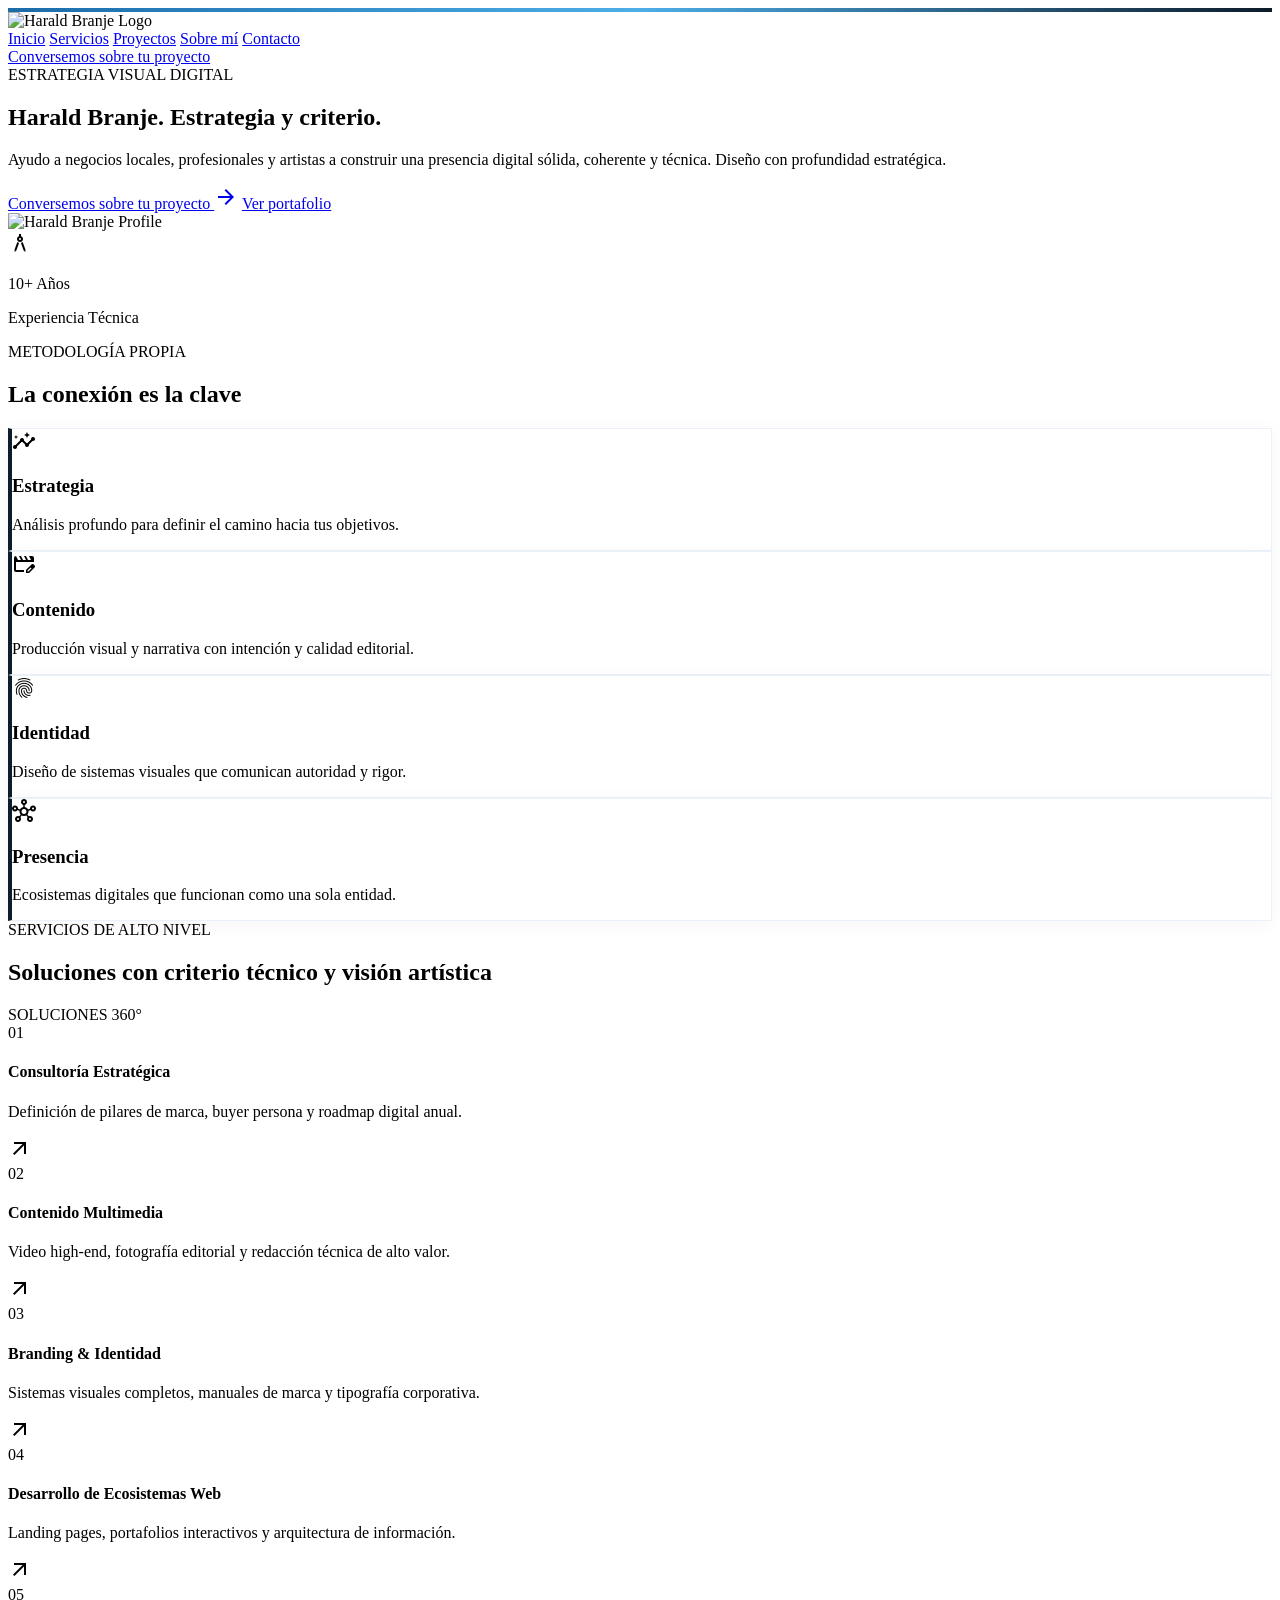
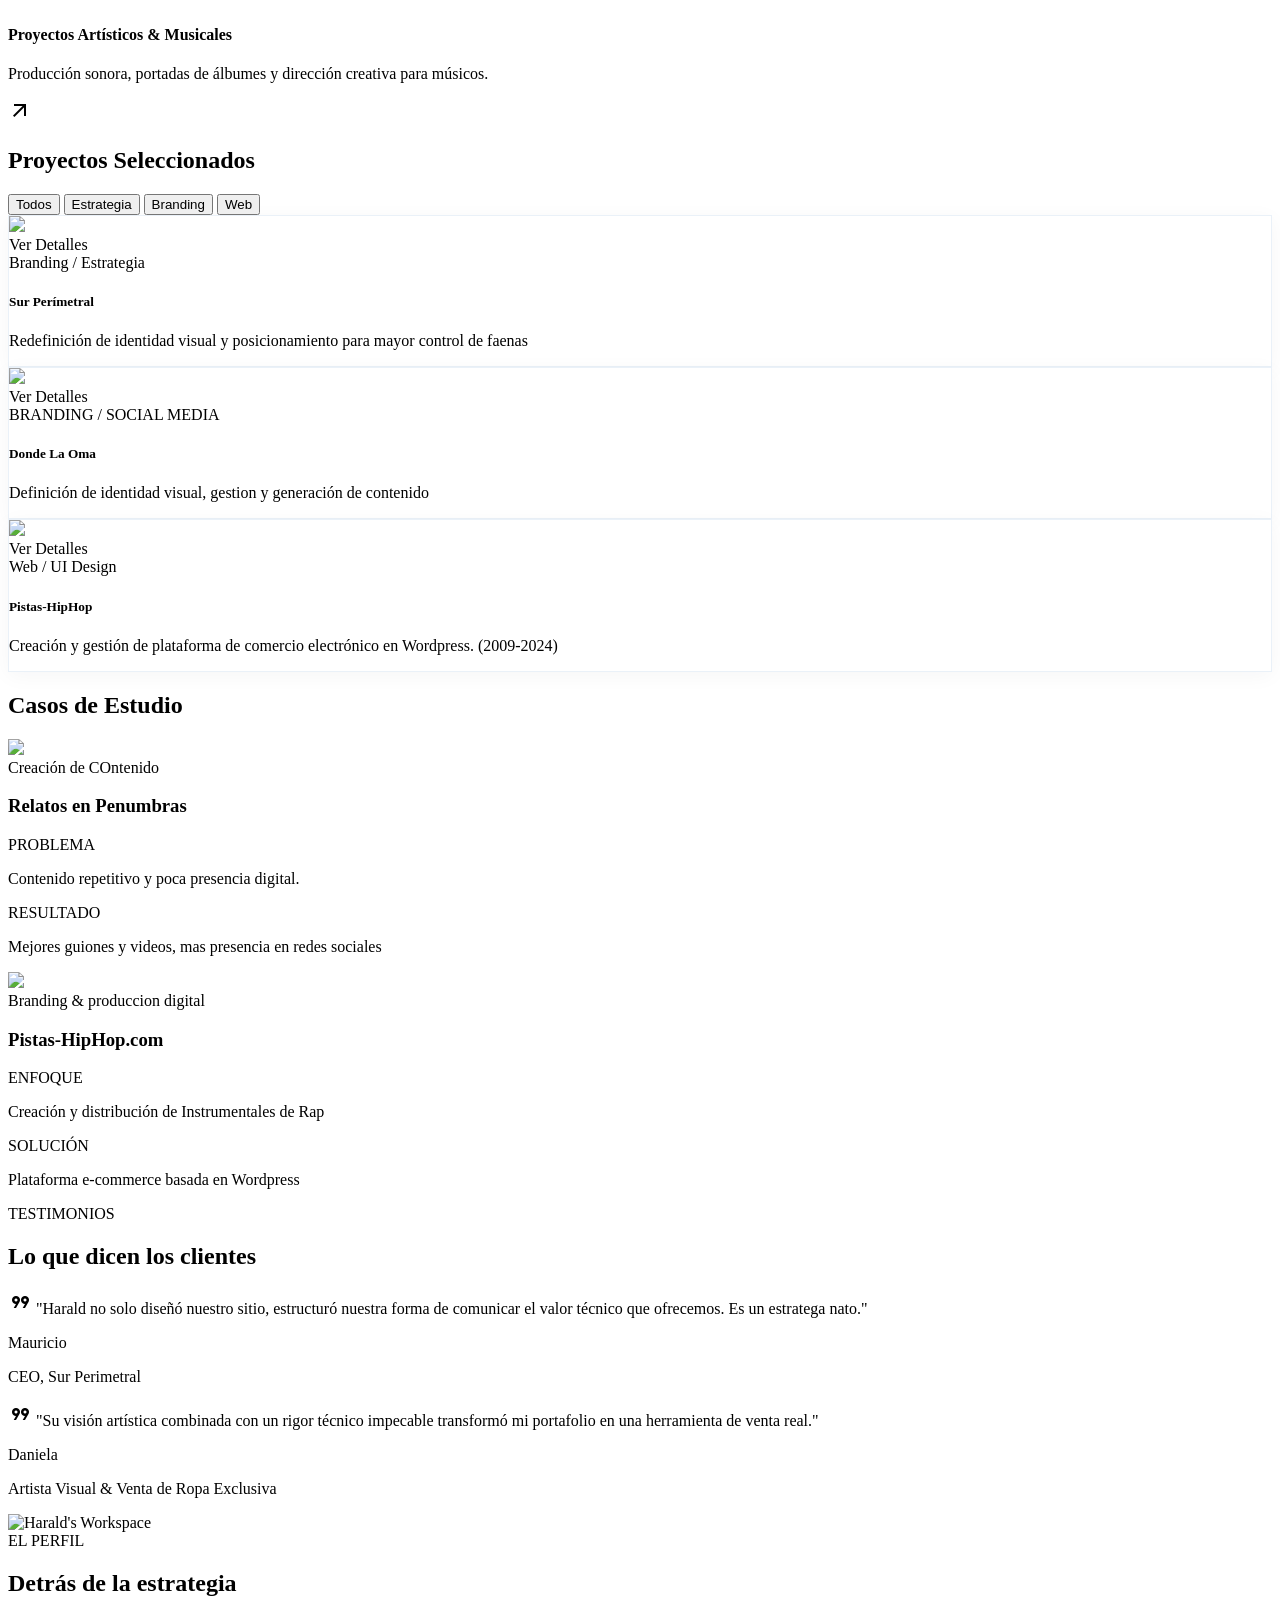
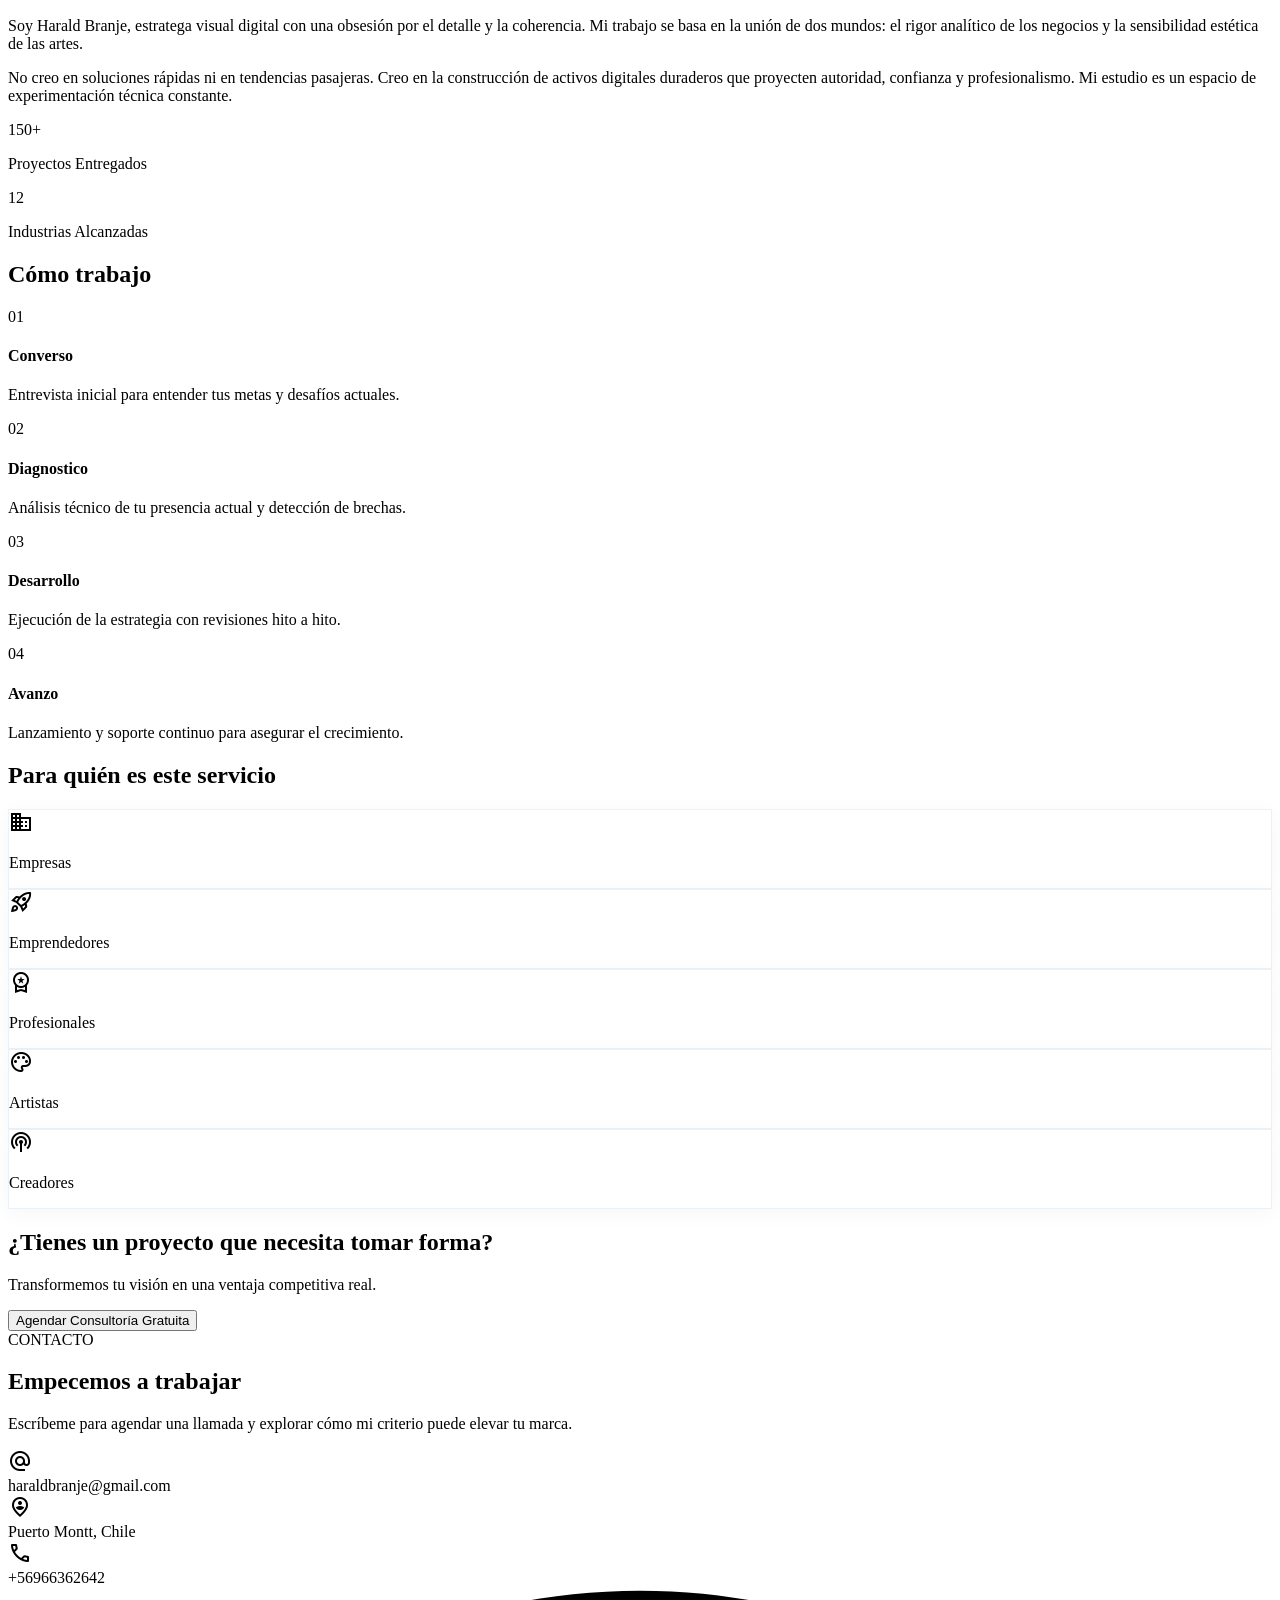
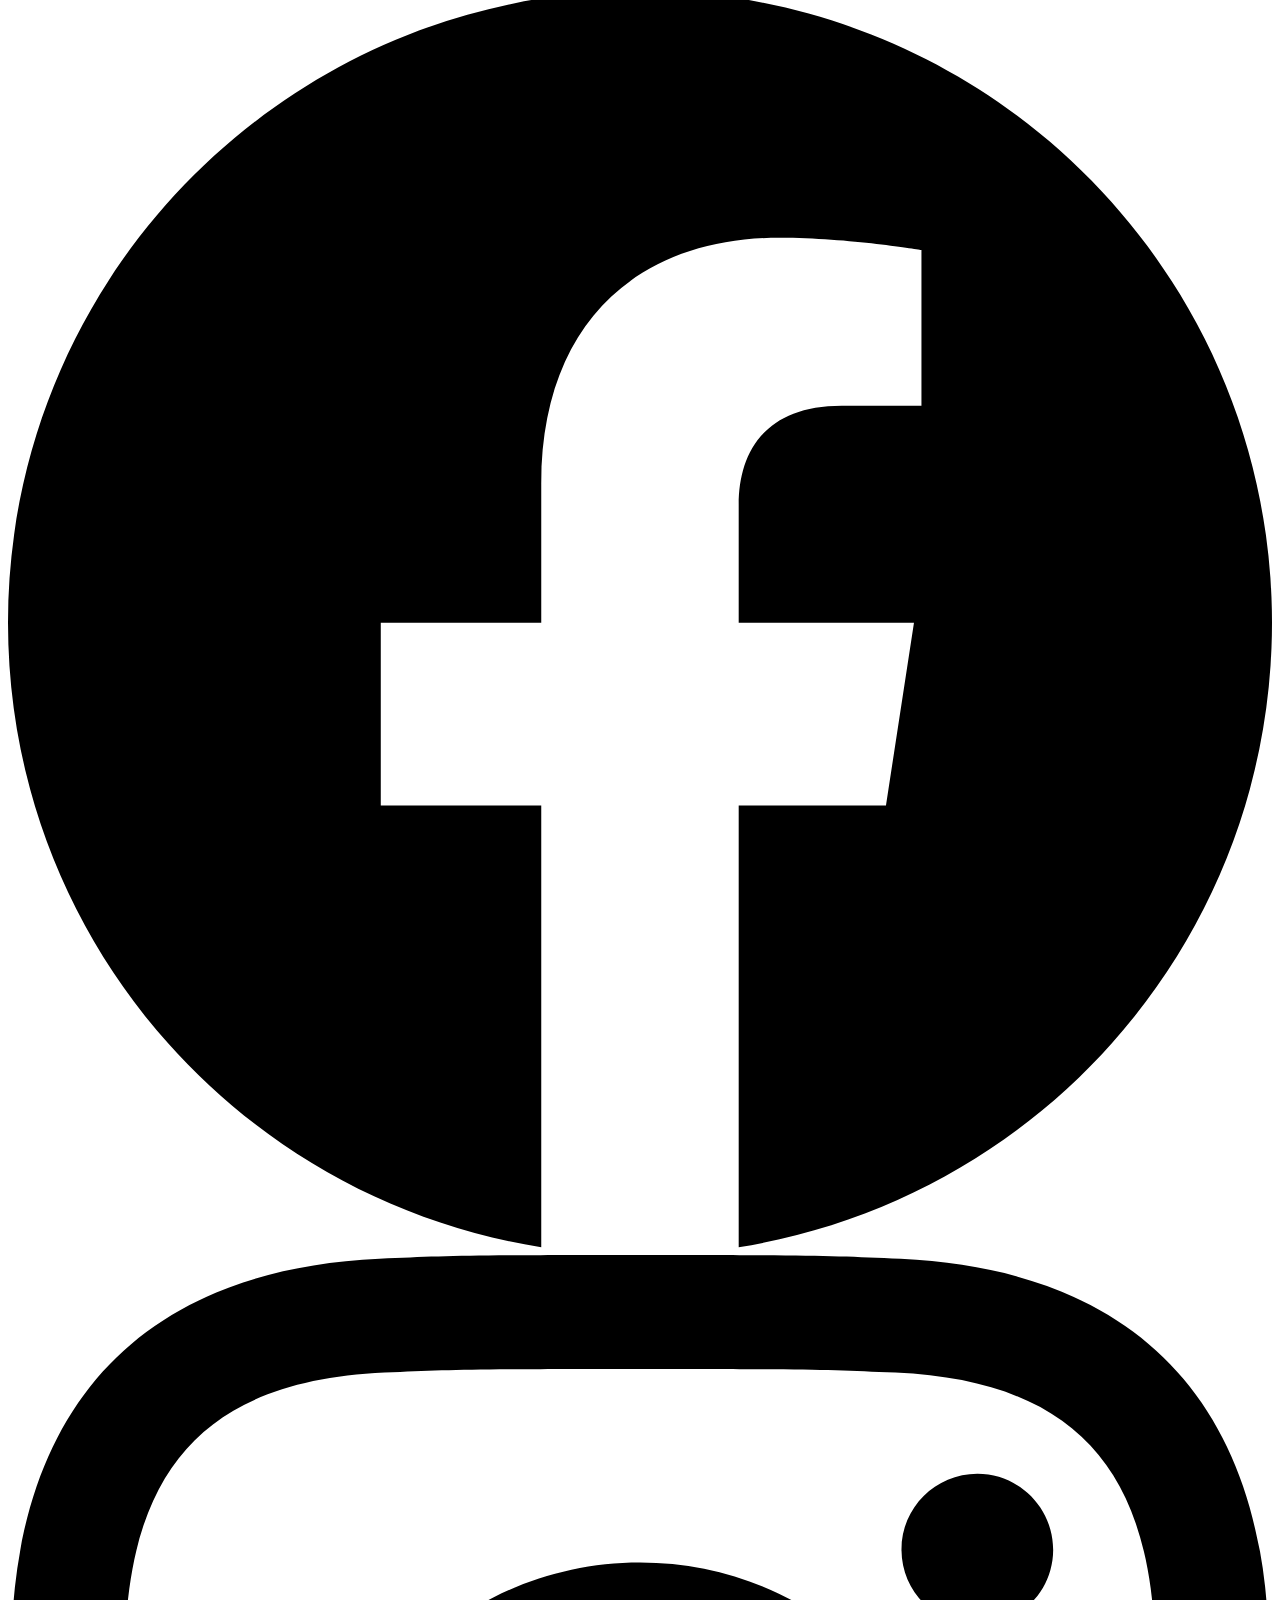
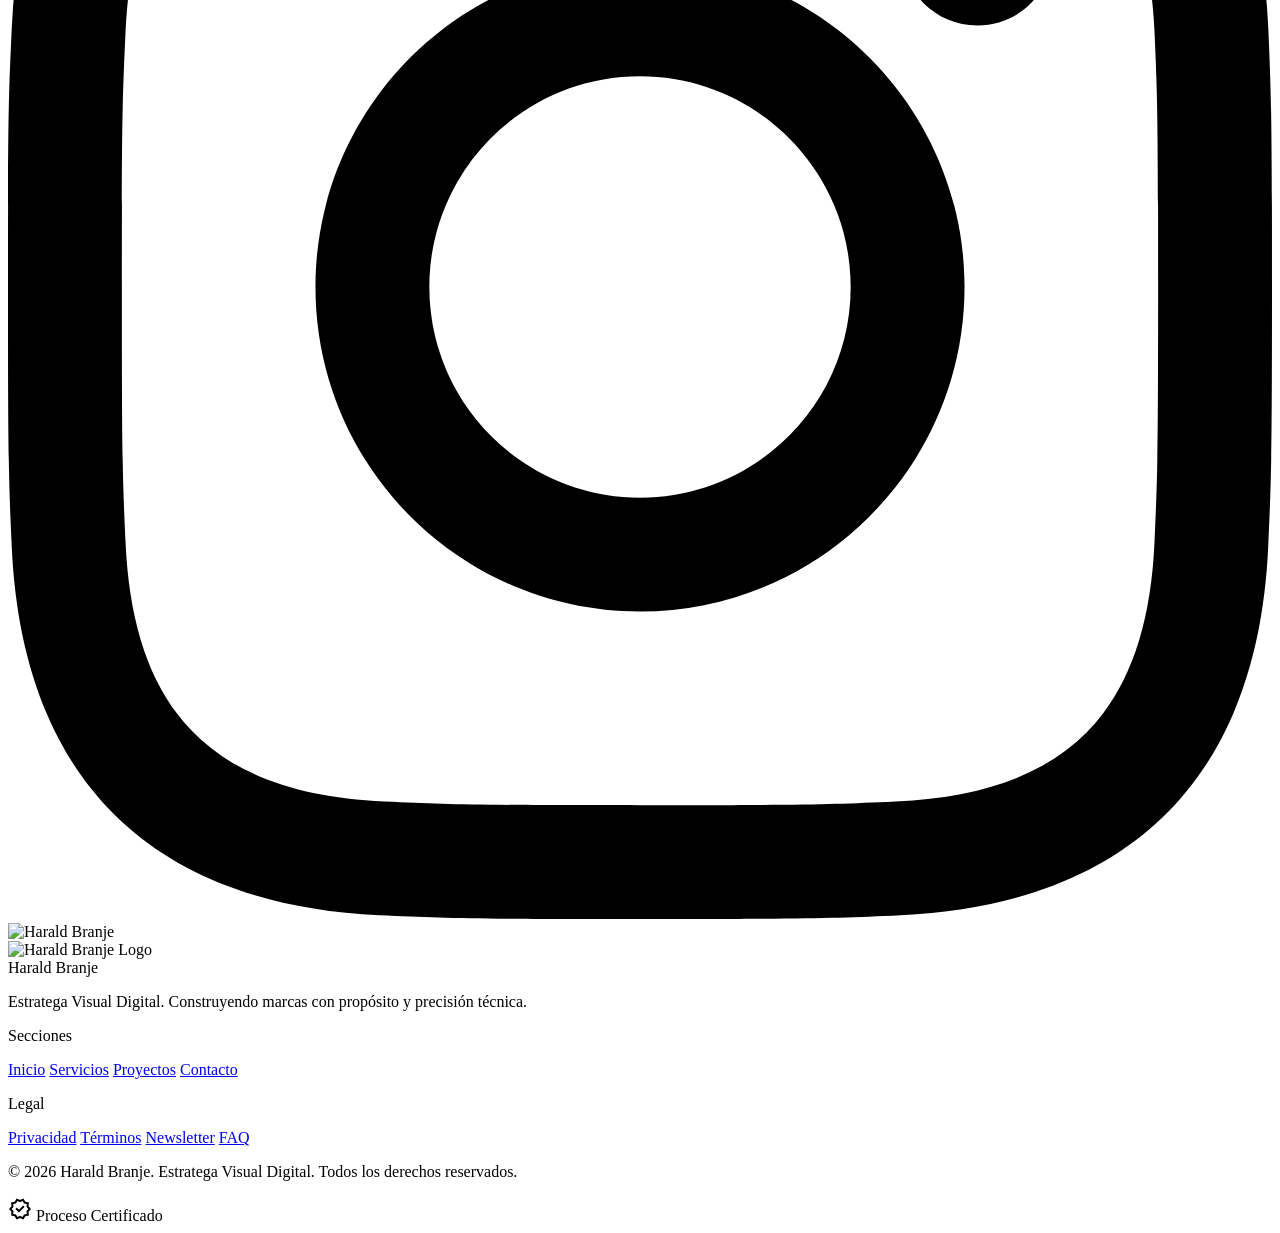
==== commit 73a05e34: "Add files via upload" ====
--- a/index.html
+++ b/index.html
@@ -141,8 +141,7 @@
 <nav class="fixed top-0 w-full z-50 bg-surface/95 nav-blur border-b border-border-gray shadow-sm">
 <div class="flex justify-between items-center max-w-[960px] mx-auto px-margin-page h-20">
 <div class="flex items-center gap-3">
-    <img src="https://lh3.googleusercontent.com/aida-public/[base64]" alt="Harald Branje Logo" class="h-10 w-10 object-contain">
-    
+<img alt="Harald Branje Logo" class="h-10 w-10 object-contain" src="https://lh3.googleusercontent.com/aida-public/[base64]">
 </div>
 <div class="hidden md:flex items-center space-gap-6 gap-6 font-body-base text-body-base tracking-tight">
 <a class="text-secondary border-b-2 border-secondary pb-1" href="#inicio">Inicio</a>
@@ -151,8 +150,7 @@
 <a class="text-text-muted hover:text-primary transition-colors" href="#sobre-mi">Sobre mí</a>
 <a class="text-text-muted hover:text-primary transition-colors" href="#contacto">Contacto</a>
 </div>
-<button class="hidden lg:block bg-brand-navy text-white px-6 py-3 font-technical-label text-technical-label rounded-lg hover:bg-secondary transition-all active:scale-95">
-                Conversemos sobre tu proyecto</button>
+<a class="hidden lg:block bg-brand-navy text-white px-6 py-3 font-technical-label text-technical-label rounded-lg hover:bg-secondary transition-all active:scale-95 text-center" href="https://wa.me/56966362642" target="_blank">Conversemos sobre tu proyecto</a>
 </div>
 </nav>
 <!-- Hero Section -->
@@ -168,19 +166,14 @@
                     Ayudo a negocios locales, profesionales y artistas a construir una presencia digital sólida, coherente y técnica. Diseño con profundidad estratégica.
                 </p>
 <div class="flex flex-wrap gap-4 pt-4">
-<button class="bg-brand-navy text-white px-8 py-4 font-technical-label text-technical-label rounded-lg hover:shadow-lg transition-all flex items-center gap-2">
-                        Conversemos sobre tu proyecto
-                        <span class="material-symbols-outlined text-sm">arrow_forward</span>
-</button>
-<button class="border border-brand-navy text-brand-navy px-8 py-4 font-technical-label text-technical-label rounded-lg hover:bg-brand-navy/5 transition-all">
-                        Ver portafolio
-                    </button>
+<a class="bg-brand-navy text-white px-8 py-4 font-technical-label text-technical-label rounded-lg hover:shadow-lg transition-all flex items-center justify-center gap-2" href="https://wa.me/56966362642" target="_blank">Conversemos sobre tu proyecto <span class="material-symbols-outlined text-sm">arrow_forward</span></a>
+<a class="border border-brand-navy text-brand-navy px-8 py-4 font-technical-label text-technical-label rounded-lg hover:bg-brand-navy/5 transition-all text-center" href="/trkpro">Ver portafolio</a>
 </div>
 </div>
 <div class="relative group">
 <div class="absolute -inset-2 bg-accent-gradient rounded-xl blur opacity-20 group-hover:opacity-40 transition duration-1000 group-hover:duration-200"></div>
 <div class="relative rounded-xl overflow-hidden aspect-square shadow-2xl">
-<img alt="Harald Branje Profile" class="w-full h-full object-cover" src="https://lh3.googleusercontent.com/aida-public/[base64]">
+<img alt="Harald Branje Profile" class="w-full h-full object-cover" src="https://lh3.googleusercontent.com/aida-public/[base64]">
 </div>
 <div class="absolute -bottom-6 -left-6 bg-white p-6 rounded-lg shadow-xl border border-border-gray hidden md:block">
 <div class="flex items-center gap-4">
@@ -542,8 +535,7 @@
 </section>
 <!-- Contacto -->
 <section class="py-section-gap px-margin-page bg-white transition-all duration-1000 opacity-100 translate-y-0" id="contacto">
-<div class="max-w-[960px] mx-auto grid grid-cols-1 lg:grid-cols-2 gap-16">
-<div>
+<div class="max-w-[960px] mx-auto grid grid-cols-1 lg:grid-cols-2 gap-16"><div class="space-y-6">
 <span class="font-technical-eyebrow text-secondary uppercase">CONTACTO</span>
 <h2 class="font-headline-extrabold text-headline-extrabold text-primary mt-2 mb-6">Empecemos a trabajar</h2>
 <p class="text-text-muted mb-8">Escríbeme para agendar una llamada y explorar cómo mi criterio puede elevar tu marca.</p>
@@ -560,50 +552,33 @@
 </div>
 <span class="font-body-base" data-location="Santiago, Chile">Puerto Montt, Chile</span>
 </div>
+<div class="flex items-center gap-4">
+<div class="w-10 h-10 bg-brand-blue/10 rounded-full flex items-center justify-center text-brand-blue">
+<span class="material-symbols-outlined text-xl">call</span>
+</div>
+<span class="font-body-base">+56966362642</span>
+</div>
 </div>
 <div class="flex gap-4 mt-12">
-<a class="w-12 h-12 border border-border-gray rounded-full flex items-center justify-center hover:bg-brand-navy hover:text-white transition-all" href="#"><svg class="w-5 h-5 fill-current" viewBox="0 0 24 24"><path d="M24 12.073c0-6.627-5.373-12-12-12s-12 5.373-12 12c0 5.99 4.388 10.954 10.125 11.854v-8.385H7.078v-3.469h3.047V9.43c0-3.007 1.792-4.669 4.533-4.669 1.312 0 2.686.235 2.686.235v2.953H15.83c-1.491 0-1.956.925-1.956 1.874v2.25h3.328l-.532 3.469h-2.796v8.385C19.612 23.027 24 18.062 24 12.073z"></path></svg></a>
-<a class="w-12 h-12 border border-border-gray rounded-full flex items-center justify-center hover:bg-brand-navy hover:text-white transition-all" href="#">
+<a class="w-12 h-12 border border-border-gray rounded-full flex items-center justify-center hover:bg-brand-navy hover:text-white transition-all" href="https://www.facebook.com/HaraldBranjeCCD/">
+<svg class="w-5 h-5 fill-current" viewBox="0 0 24 24"><path d="M24 12.073c0-6.627-5.373-12-12-12s-12 5.373-12 12c0 5.99 4.388 10.954 10.125 11.854v-8.385H7.078v-3.469h3.047V9.43c0-3.007 1.792-4.669 4.533-4.669 1.312 0 2.686.235 2.686.235v2.953H15.83c-1.491 0-1.956.925-1.956 1.874v2.25h3.328l-.532 3.469h-2.796v8.385C19.612 23.027 24 18.062 24 12.073z"></path></svg>
+</a>
+<a class="w-12 h-12 border border-border-gray rounded-full flex items-center justify-center hover:bg-brand-navy hover:text-white transition-all" href="https://instagram.com/haraldbranjeccd">
 <svg class="w-5 h-5 fill-current" viewBox="0 0 24 24"><path d="M12 2.163c3.204 0 3.584.012 4.85.07 3.252.148 4.771 1.691 4.919 4.919.058 1.265.069 1.645.069 4.849 0 3.205-.012 3.584-.069 4.849-.149 3.225-1.664 4.771-4.919 4.919-1.266.058-1.644.07-4.85.07-3.204 0-3.584-.012-4.849-.07-3.26-.149-4.771-1.699-4.919-4.92-.058-1.265-.07-1.644-.07-4.849 0-3.204.013-3.583.07-4.849.149-3.227 1.664-4.771 4.919-4.919 1.266-.057 1.645-.069 4.849-.069zm0-2.163c-3.259 0-3.667.014-4.947.072-4.358.2-6.78 2.618-6.98 6.98-.059 1.281-.073 1.689-.073 4.948 0 3.259.014 3.668.072 4.948.2 4.358 2.618 6.78 6.98 6.98 1.281.058 1.689.072 4.948.072 3.259 0 3.668-.014 4.948-.072 4.354-.2 6.782-2.618 6.979-6.98.059-1.28.073-1.689.073-4.948 0-3.259-.014-3.667-.072-4.947-.196-4.354-2.617-6.78-6.979-6.98-1.281-.059-1.69-.073-4.949-.073zm0 5.838c-3.403 0-6.162 2.759-6.162 6.162s2.759 6.163 6.162 6.163 6.162-2.759 6.162-6.163-2.759-6.162-6.162-6.162zm0 10.162c-2.209 0-4-1.79-4-4 0-2.209 1.791-4 4-4s4 1.791 4 4c0 2.21-1.791 4-4 4zm6.406-11.845c-.796 0-1.441.645-1.441 1.44s.645 1.44 1.441 1.44c.795 0 1.439-.645 1.439-1.44s-.644-1.44-1.439-1.44z"></path></svg>
 </a>
 </div>
 </div>
-<form class="space-y-6 bento-card p-card-padding rounded-xl bg-white">
-<div class="grid grid-cols-1 md:grid-cols-2 gap-6">
-<div class="space-y-2">
-<label class="font-technical-label text-[12px] uppercase">Nombre</label>
-<input class="w-full border-border-gray rounded-lg focus:ring-brand-blue focus:border-brand-blue" placeholder="Tu nombre completo" type="text">
-</div>
-<div class="space-y-2">
-<label class="font-technical-label text-[12px] uppercase">Email</label>
-<input class="w-full border-border-gray rounded-lg focus:ring-brand-blue focus:border-brand-blue" placeholder="email@ejemplo.com" type="email">
-</div>
-</div>
-<div class="space-y-2">
-<label class="font-technical-label text-[12px] uppercase">Tipo de Proyecto</label>
-<select class="w-full border-border-gray rounded-lg focus:ring-brand-blue focus:border-brand-blue">
-<option>Estrategia Digital</option>
-<option>Contenido &amp; Producción</option>
-<option>Identidad Visual</option>
-<option>Desarrollo Web</option>
-<option>Otro</option>
-</select>
-</div>
-<div class="space-y-2">
-<label class="font-technical-label text-[12px] uppercase">Mensaje</label>
-<textarea class="w-full border-border-gray rounded-lg focus:ring-brand-blue focus:border-brand-blue" placeholder="Cuéntame sobre tu proyecto y objetivos..." rows="4"></textarea>
-</div>
-<button class="w-full bg-brand-navy text-white font-headline-extrabold py-4 rounded-lg hover:bg-brand-blue transition-colors" type="submit">Enviar Propuesta</button>
-</form>
-</div>
+<div class="rounded-xl overflow-hidden aspect-square shadow-lg">
+<img alt="Harald Branje" class="w-full h-full object-cover" src="https://lh3.googleusercontent.com/aida-public/[base64]">
+</div></div>
 </section>
 <!-- Footer -->
 <footer class="w-full py-section-gap bg-surface-container-low border-t border-border-gray">
 <div class="grid grid-cols-1 md:grid-cols-3 gap-grid-gap max-w-[960px] mx-auto px-margin-page">
 <div class="space-y-4">
 <div class="flex items-center gap-3">
-    <img src="https://lh3.googleusercontent.com/aida-public/[base64]" alt="Harald Branje Logo" class="h-10 w-10 object-contain">
-    <div class="font-headline-black text-headline-black text-primary">Harald Branje</div>
+<img alt="Harald Branje Logo" class="h-10 w-10 object-contain" src="https://lh3.googleusercontent.com/aida-public/[base64]">
+<div class="font-headline-black text-headline-black text-primary">Harald Branje</div>
 </div>
 <p class="font-body-small text-text-muted">Estratega Visual Digital. Construyendo marcas con propósito y precisión técnica.</p>
 </div>
@@ -659,6 +634,4 @@
     </script>
 
 
-
-
 </body></html>
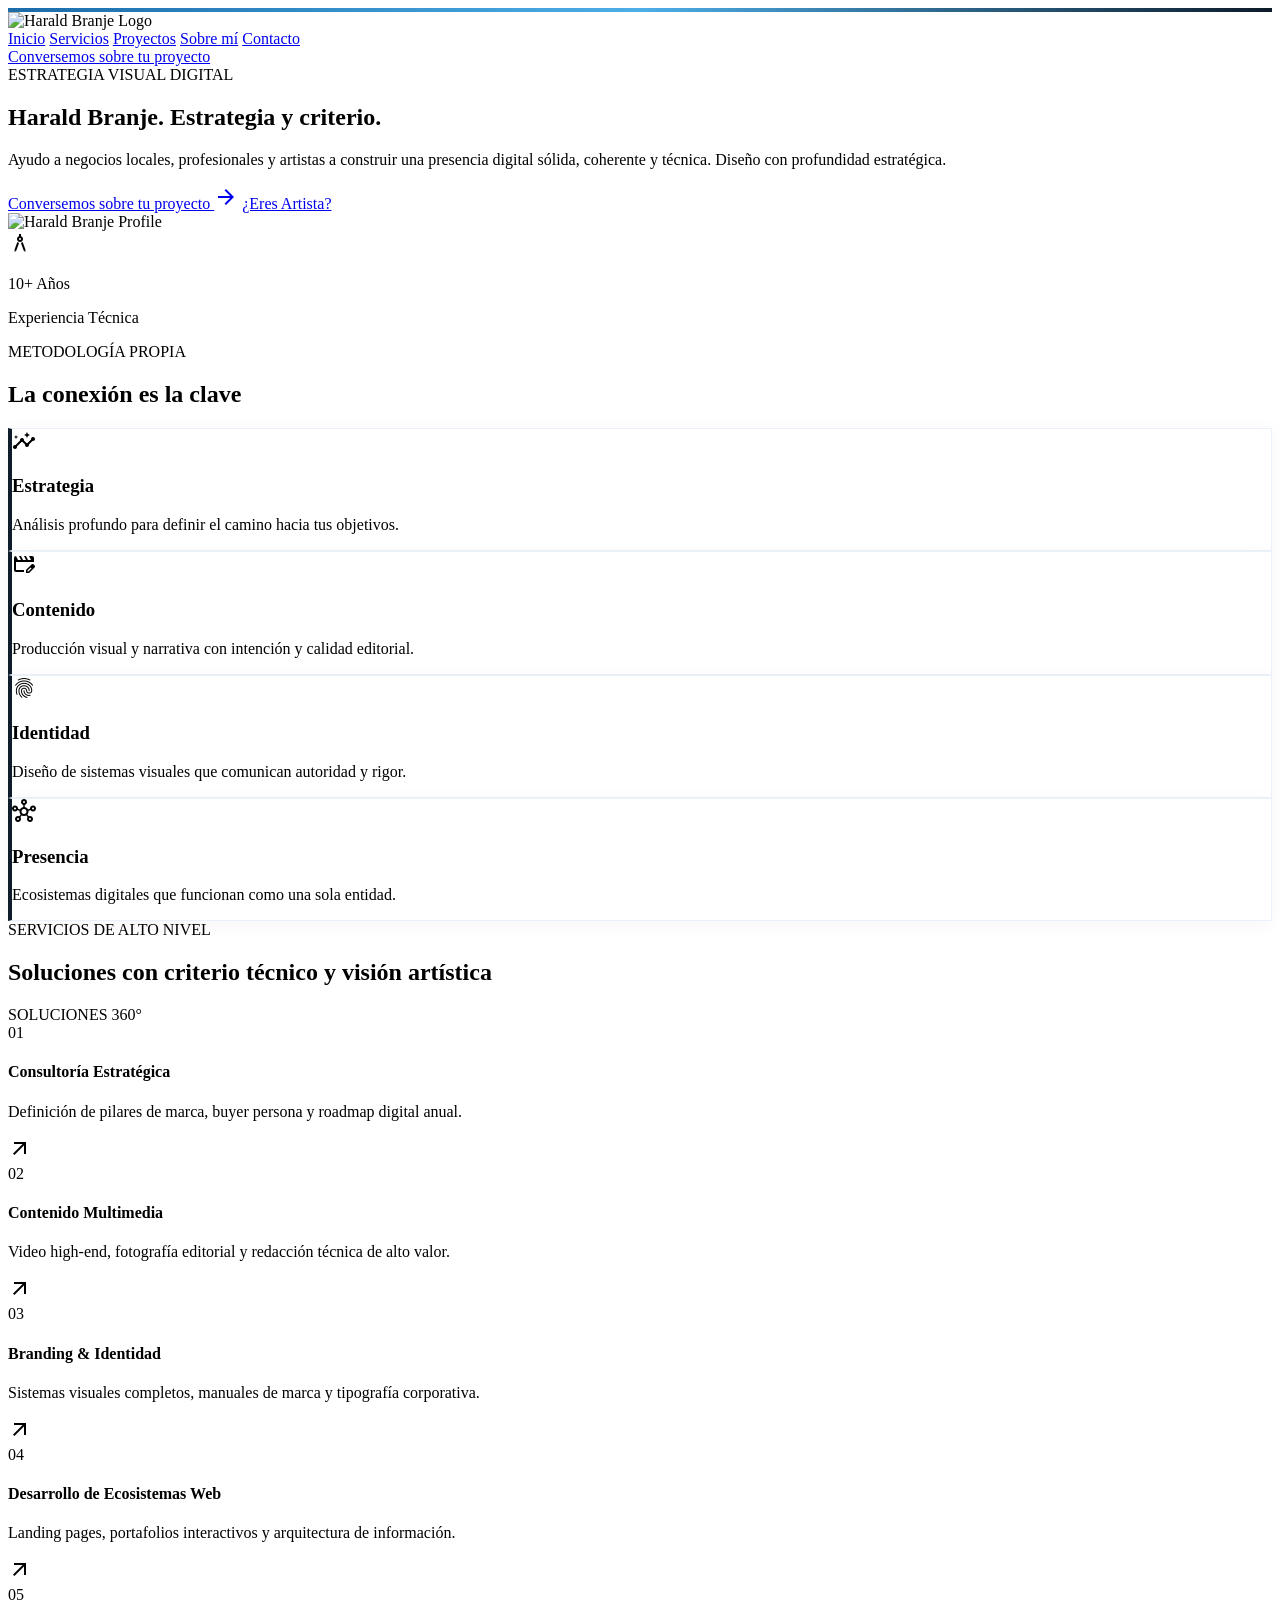
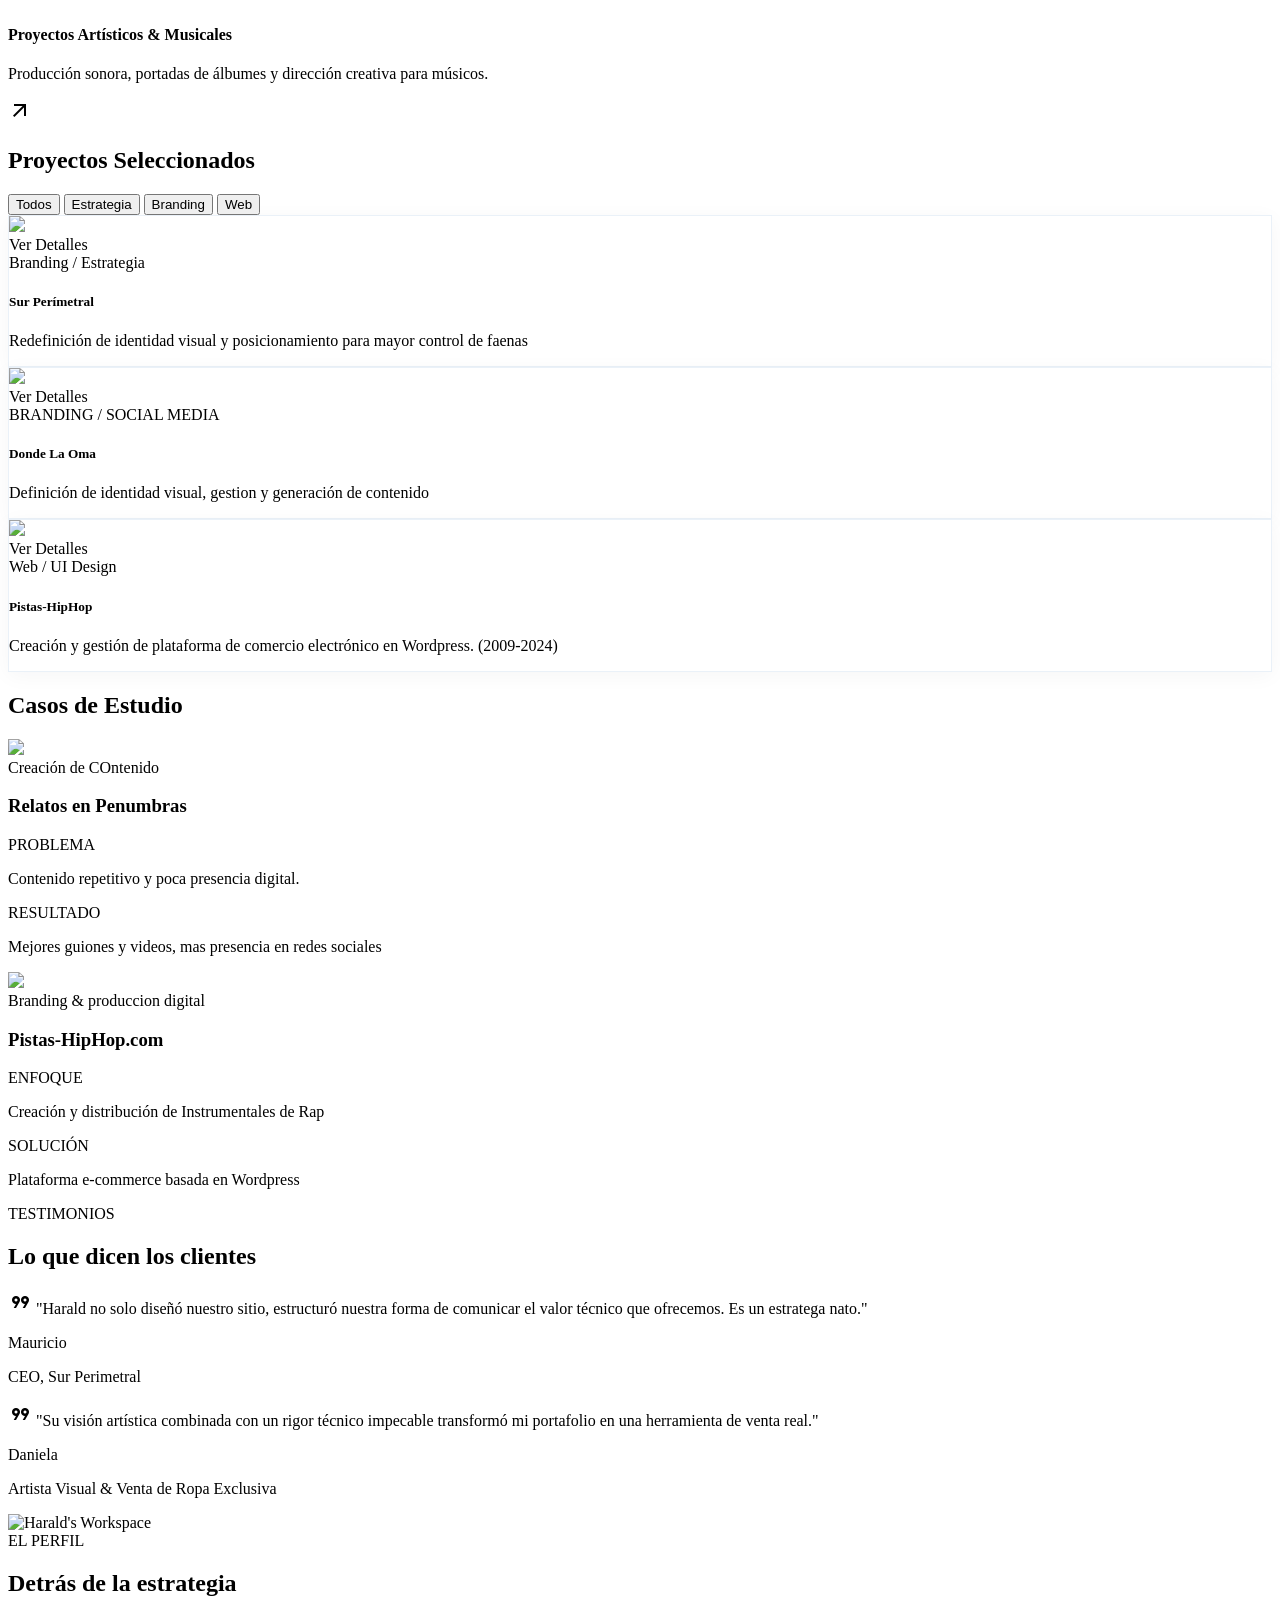
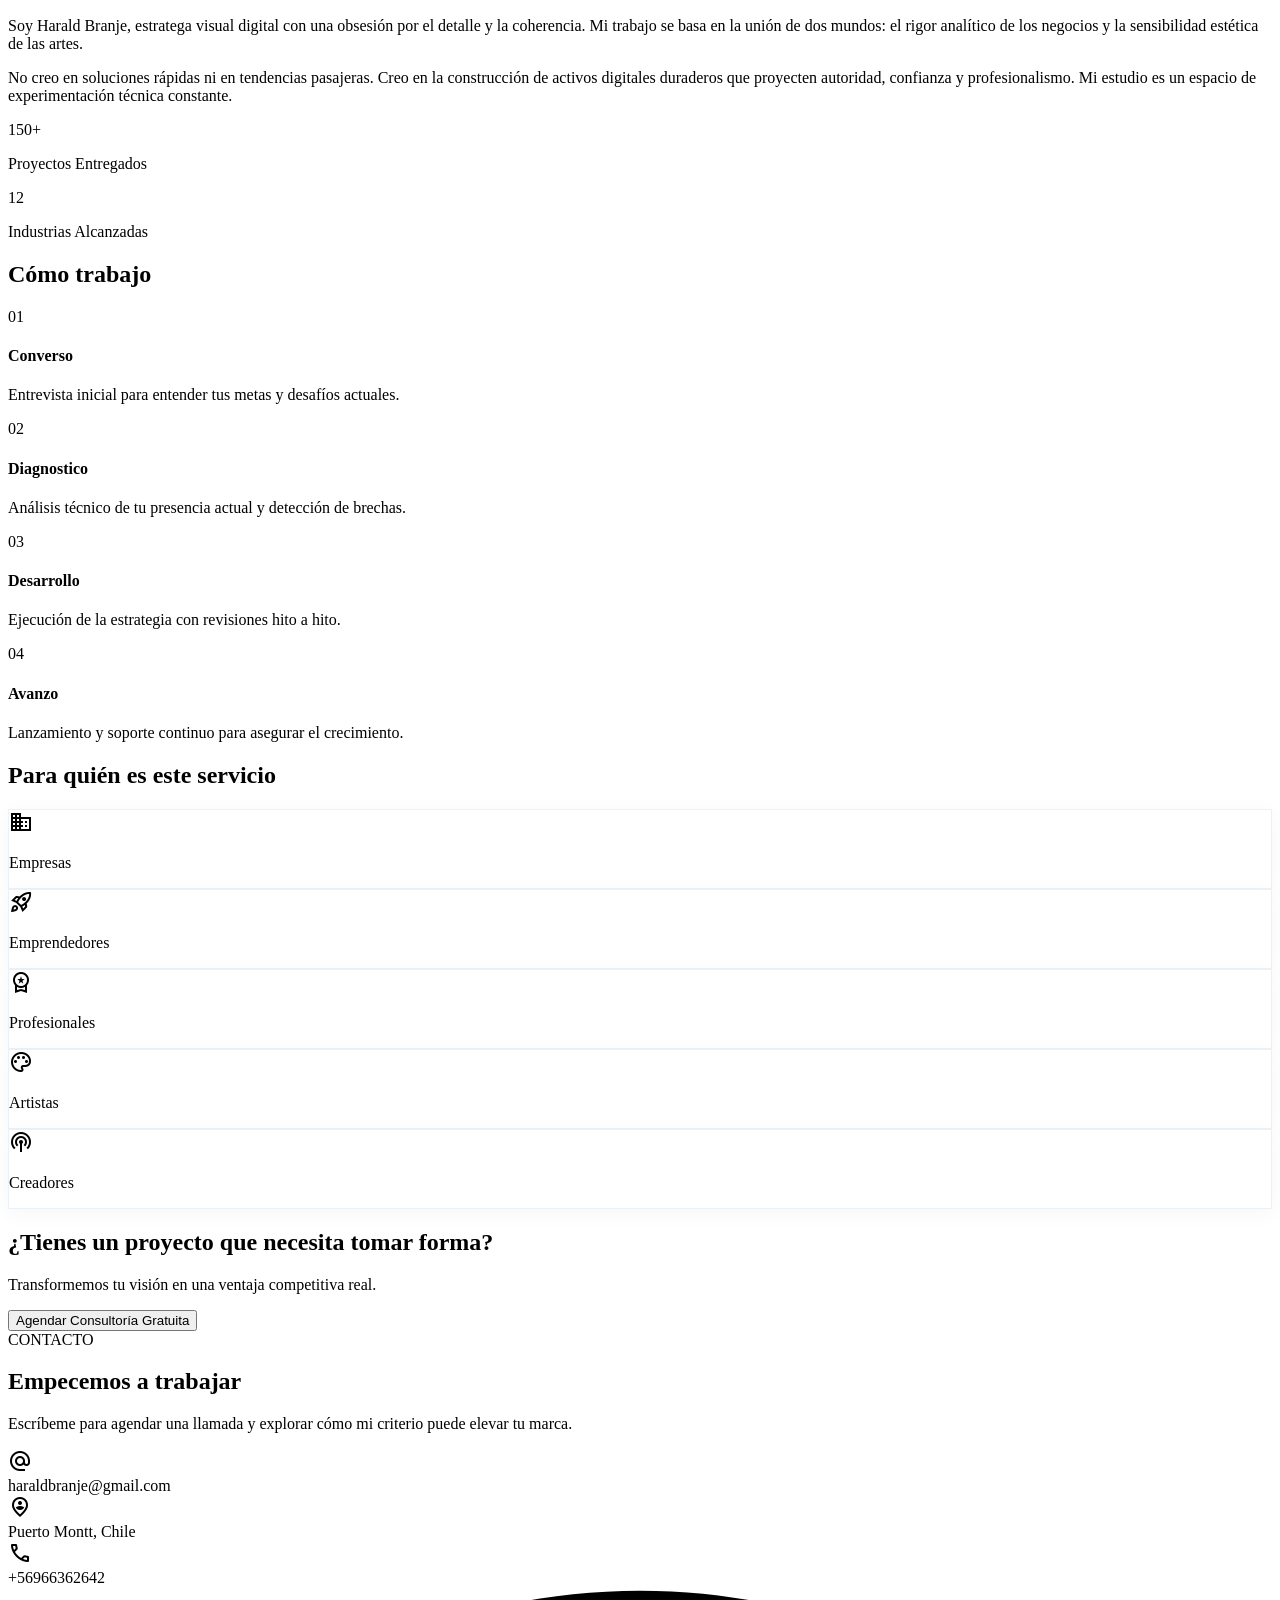
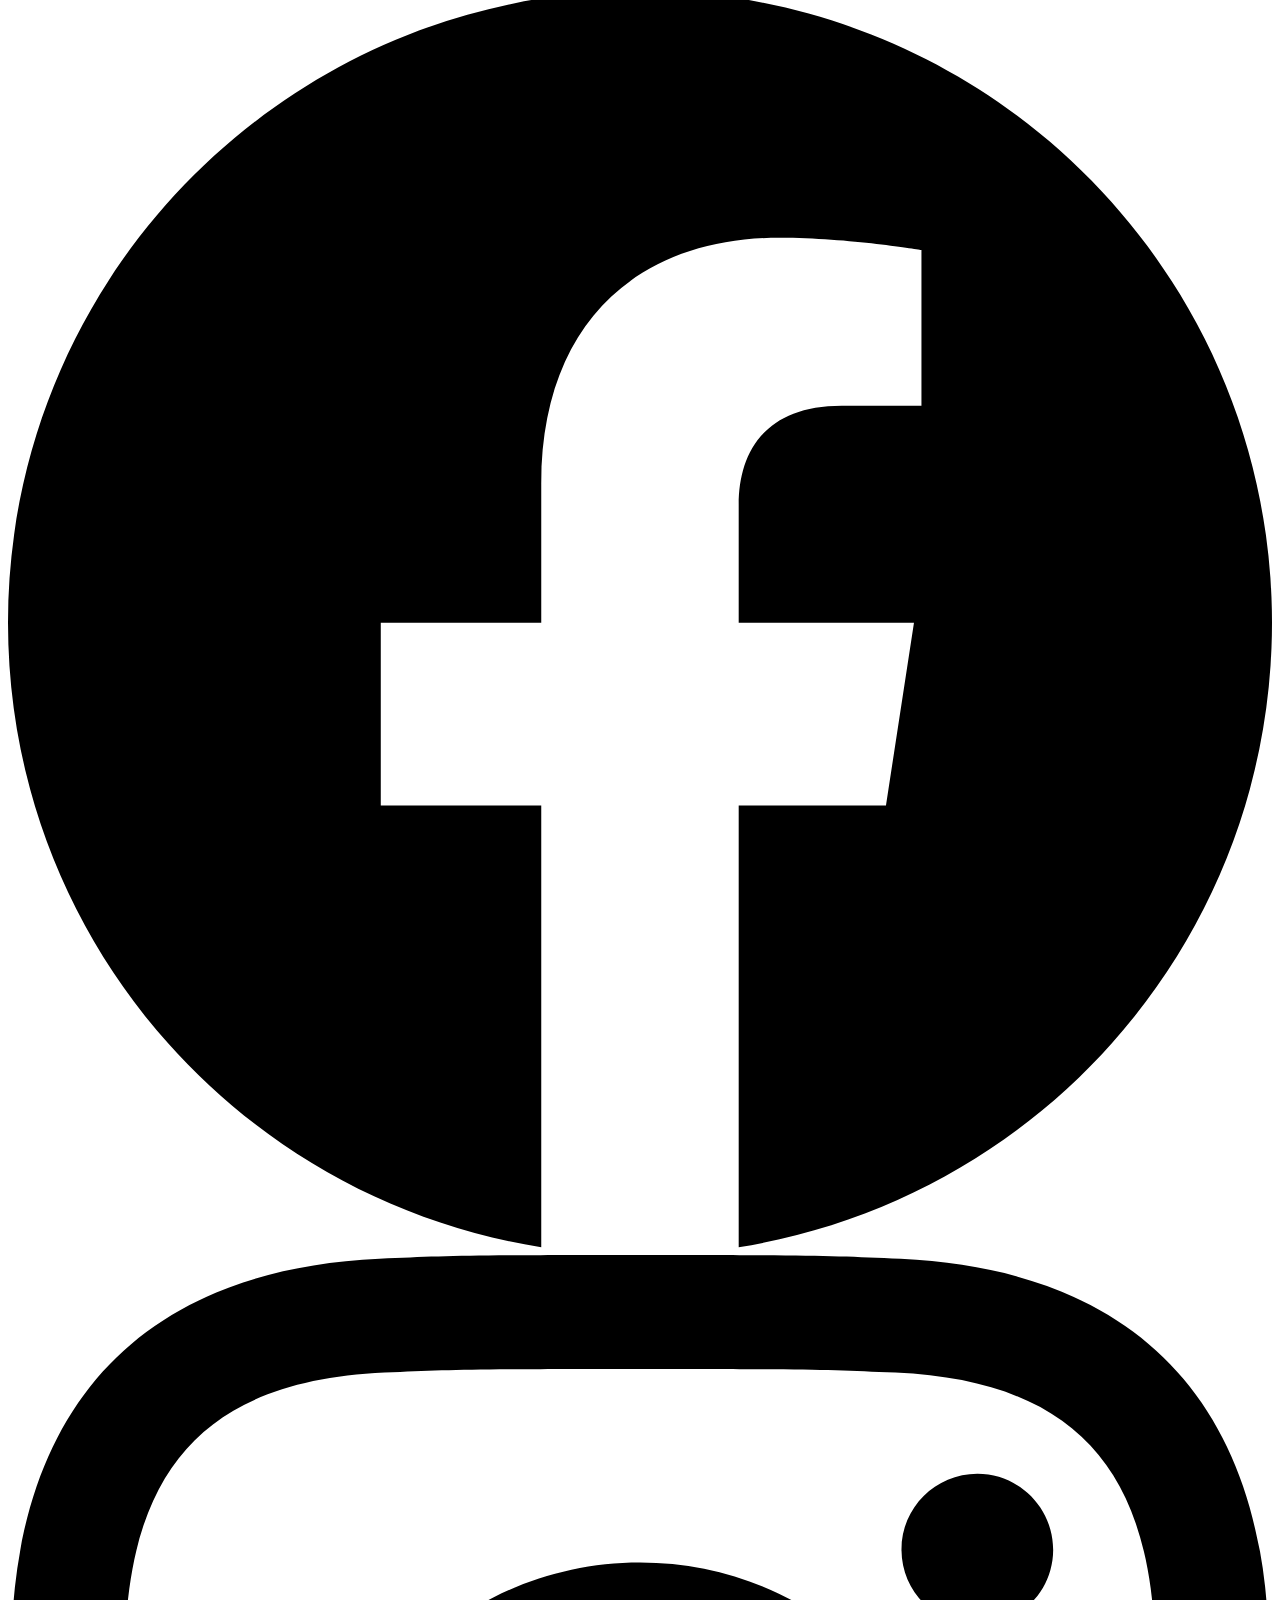
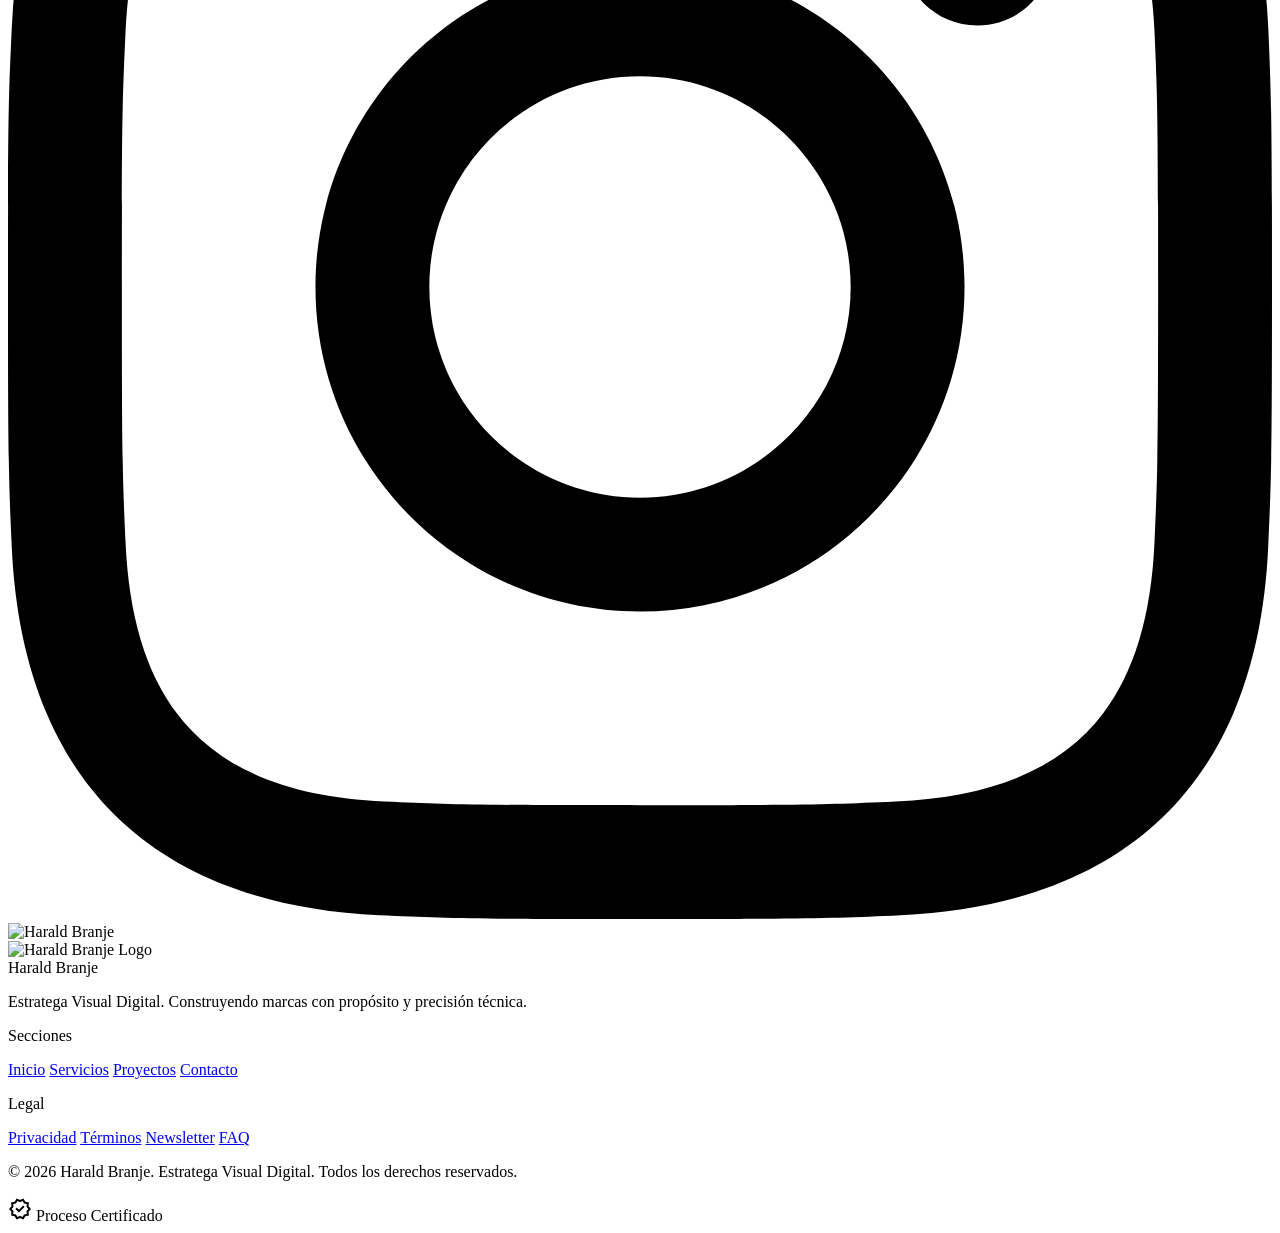
==== commit 451d9ef2: "Add files via upload" ====
--- a/index.html
+++ b/index.html
@@ -167,7 +167,7 @@
                 </p>
 <div class="flex flex-wrap gap-4 pt-4">
 <a class="bg-brand-navy text-white px-8 py-4 font-technical-label text-technical-label rounded-lg hover:shadow-lg transition-all flex items-center justify-center gap-2" href="https://wa.me/56966362642" target="_blank">Conversemos sobre tu proyecto <span class="material-symbols-outlined text-sm">arrow_forward</span></a>
-<a class="border border-brand-navy text-brand-navy px-8 py-4 font-technical-label text-technical-label rounded-lg hover:bg-brand-navy/5 transition-all text-center" href="/trkpro">Ver portafolio</a>
+<a class="border border-brand-navy text-brand-navy px-8 py-4 font-technical-label text-technical-label rounded-lg hover:bg-brand-navy/5 transition-all text-center" href="/trkpro">¿Eres Artista?</a>
 </div>
 </div>
 <div class="relative group">
